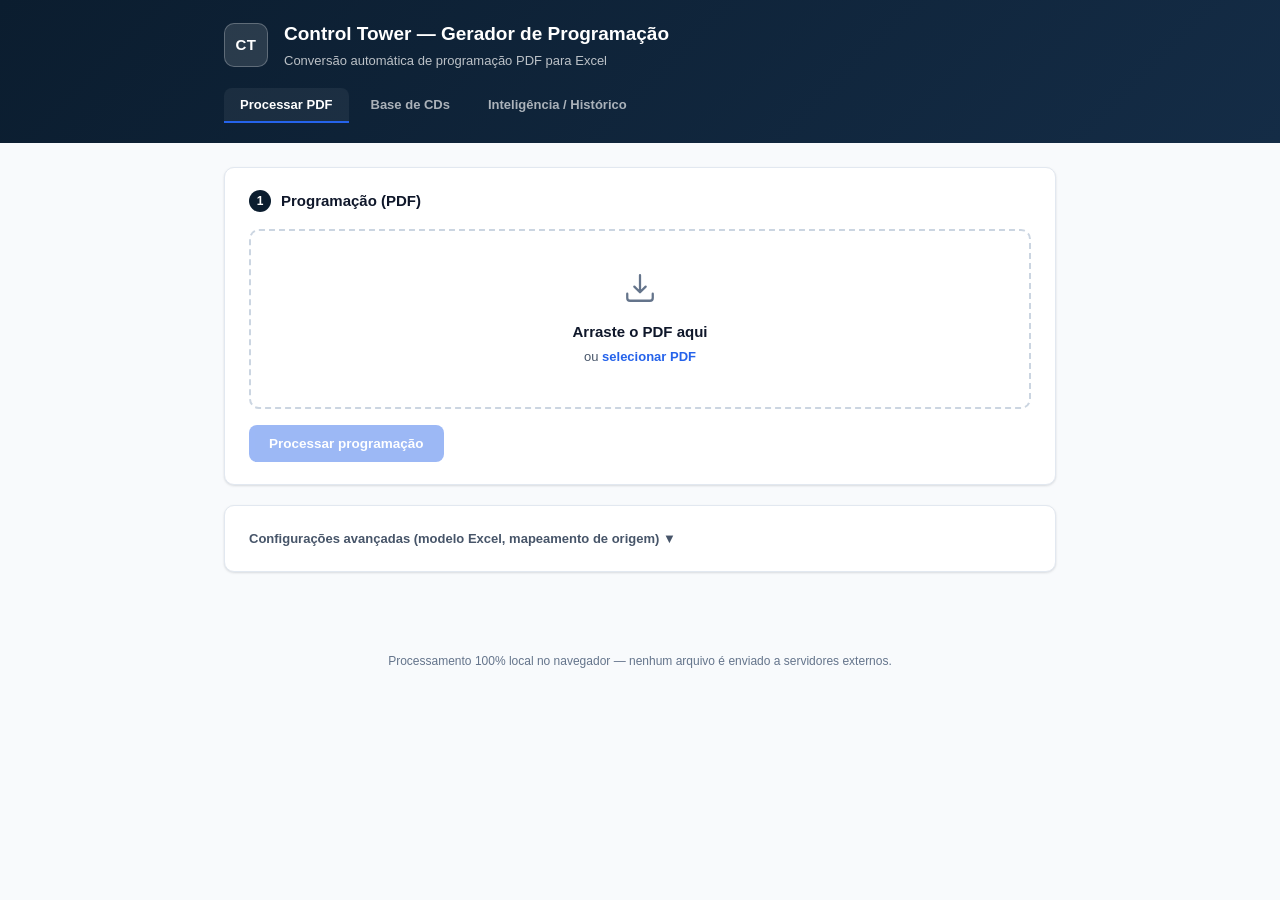
==== index.html @ 3da0816a "alteracao nome de novo" ====
<!doctype html>
<html lang="pt-BR">
<head>
<meta charset="utf-8" />
<meta name="viewport" content="width=device-width, initial-scale=1" />
<title>Control Tower — Gerador de Programação</title>
<style>
:root {
  --navy: #0b1d2f;
  --navy-light: #142c46;
  --blue: #2563eb;
  --blue-dark: #1d4ed8;
  --green: #16a34a;
  --red: #dc2626;
  --amber: #d97706;
  --gray-50: #f8fafc;
  --gray-100: #f1f5f9;
  --gray-200: #e2e8f0;
  --gray-300: #cbd5e1;
  --gray-500: #64748b;
  --gray-600: #475569;
  --gray-700: #334155;
  --gray-900: #0f172a;
  --radius: 10px;
  --shadow: 0 1px 3px rgba(15,23,42,0.08), 0 1px 2px rgba(15,23,42,0.06);
}

* { box-sizing: border-box; }
[hidden] { display: none !important; }
html, body {
  margin: 0; padding: 0;
  background: var(--gray-50);
  color: var(--gray-900);
  font-family: -apple-system, BlinkMacSystemFont, "Segoe UI", Roboto, Helvetica, Arial, sans-serif;
  font-size: 14px;
  line-height: 1.5;
}

.app-header {
  background: linear-gradient(135deg, var(--navy) 0%, var(--navy-light) 100%);
  color: #fff;
  padding: 20px 0;
}
.header-inner { max-width: 880px; margin: 0 auto; padding: 0 24px; }
.brand { display: flex; align-items: center; gap: 16px; }

.tabs { display: flex; gap: 6px; margin-top: 18px; }
.tab-btn {
  background: transparent; border: none; color: rgba(255,255,255,0.65);
  padding: 9px 16px; font-size: 13px; font-weight: 600; cursor: pointer;
  border-radius: 8px 8px 0 0; border-bottom: 2px solid transparent;
}
.tab-btn:hover { color: #fff; background: rgba(255,255,255,0.06); }
.tab-btn.active { color: #fff; border-bottom-color: var(--blue); background: rgba(255,255,255,0.06); }
.brand-mark {
  width: 44px; height: 44px; border-radius: 10px;
  background: rgba(255,255,255,0.12);
  border: 1px solid rgba(255,255,255,0.25);
  display: flex; align-items: center; justify-content: center;
  font-weight: 700; font-size: 15px; letter-spacing: 0.5px;
}
.brand h1 { margin: 0; font-size: 19px; font-weight: 650; }
.subtitle { margin: 2px 0 0; font-size: 13px; color: rgba(255,255,255,0.72); }

.container { max-width: 880px; margin: 0 auto; padding: 24px; }

.card {
  background: #fff;
  border: 1px solid var(--gray-200);
  border-radius: var(--radius);
  box-shadow: var(--shadow);
  padding: 22px 24px;
  margin-bottom: 20px;
}
.card-title { margin: 0 0 16px; font-size: 15px; font-weight: 650; display: flex; align-items: center; gap: 10px; }
.card-hint { color: var(--gray-600); font-size: 13px; margin: 0 0 14px; }
.step-num {
  width: 22px; height: 22px; border-radius: 50%;
  background: var(--navy); color: #fff;
  display: inline-flex; align-items: center; justify-content: center;
  font-size: 12px; font-weight: 700;
}

/* dropzone */
.dropzone {
  border: 2px dashed var(--gray-300);
  border-radius: var(--radius);
  padding: 40px 20px;
  text-align: center;
  cursor: pointer;
  transition: border-color .15s, background .15s;
  color: var(--gray-600);
}
.dropzone:hover, .dropzone:focus-visible { border-color: var(--blue); background: #f5f8ff; outline: none; }
.dropzone.dragover { border-color: var(--blue); background: #eef3ff; }
.drop-icon { width: 34px; height: 34px; color: var(--gray-500); margin-bottom: 10px; }
.drop-title { margin: 0; font-weight: 600; color: var(--gray-900); font-size: 15px; }
.drop-sub { margin: 4px 0 0; font-size: 13px; }
.link-like { color: var(--blue); font-weight: 600; }

.file-info {
  display: flex; align-items: center; gap: 14px;
  border: 1px solid var(--gray-200); border-radius: var(--radius);
  padding: 14px 16px; background: var(--gray-50);
}
.file-info-icon {
  width: 38px; height: 38px; border-radius: 8px;
  background: #fee2e2; color: #b91c1c;
  display: flex; align-items: center; justify-content: center;
  font-size: 11px; font-weight: 700;
}
.file-info-main { flex: 1; min-width: 0; }
.file-info-name { font-weight: 600; font-size: 13.5px; overflow: hidden; text-overflow: ellipsis; white-space: nowrap; }
.file-info-size { font-size: 12.5px; color: var(--gray-500); }

.btn-icon {
  border: none; background: transparent; color: var(--gray-500);
  font-size: 20px; line-height: 1; cursor: pointer; padding: 4px 8px; border-radius: 6px;
}
.btn-icon:hover { background: var(--gray-200); color: var(--gray-900); }

.btn {
  display: inline-block; border: none; border-radius: 8px;
  padding: 11px 20px; font-size: 13.5px; font-weight: 600;
  cursor: pointer; margin-top: 16px; transition: background .15s, opacity .15s;
}
.btn:disabled { opacity: 0.45; cursor: not-allowed; }
.btn-primary { background: var(--blue); color: #fff; }
.btn-primary:not(:disabled):hover { background: var(--blue-dark); }
.btn-success { background: var(--green); color: #fff; }
.btn-success:not(:disabled):hover { background: #15803d; }
.btn-secondary { background: var(--gray-100); color: var(--gray-900); border: 1px solid var(--gray-300); }
.btn-secondary:hover { background: var(--gray-200); }
.btn-danger { background: var(--red); color: #fff; }
.btn-danger:not(:disabled):hover { background: #b91c1c; }
.btn-link { background: none; border: none; color: var(--blue); font-weight: 600; cursor: pointer; padding: 6px 0; font-size: 13px; }

/* progress */
.progress-section { margin-top: 20px; }
.progress-track { height: 8px; background: var(--gray-200); border-radius: 999px; overflow: hidden; }
.progress-bar { height: 100%; width: 0; background: var(--blue); transition: width .2s ease; border-radius: 999px; }
.progress-bar.error { background: var(--red); }
.progress-status { margin-top: 10px; font-weight: 600; font-size: 13.5px; }
.progress-detail { margin-top: 3px; font-size: 12.5px; color: var(--gray-500); }

/* summary */
.summary-grid { display: grid; grid-template-columns: repeat(5, 1fr); gap: 12px; }
.summary-item {
  display: flex; flex-direction: column; align-items: center; justify-content: center;
  background: var(--gray-50); border: 1px solid var(--gray-200); border-radius: 8px;
  padding: 14px 8px; text-align: center;
}
.summary-value { font-size: 22px; font-weight: 700; color: var(--gray-900); }
.summary-label { font-size: 11px; color: var(--gray-500); margin-top: 4px; }
.summary-item.summary-ok .summary-value { color: var(--green); }
.summary-item.summary-warn .summary-value { color: var(--amber); }
.summarySection.has-problems .summary-item.summary-warn .summary-value { color: var(--red); }
.summary-item.summary-auto .summary-value { color: var(--blue); }

/* issues */
.issues-list { display: flex; flex-direction: column; gap: 8px; max-height: 320px; overflow-y: auto; }
.issue { display: flex; gap: 10px; align-items: flex-start; padding: 10px 12px; border-radius: 8px; font-size: 13px; }
.issue-error { background: #fef2f2; color: #991b1b; }
.issue-warning { background: #fffbeb; color: #92400e; }
.issue-info { background: #eff6ff; color: #1e40af; }
.issue-badge { font-size: 10px; font-weight: 700; padding: 2px 7px; border-radius: 999px; background: rgba(0,0,0,0.08); flex-shrink: 0; margin-top: 1px; }
.issue em { opacity: 0.8; font-style: normal; }

/* gen / download */
.gen-status { margin-top: 14px; font-weight: 600; font-size: 13.5px; }
.gen-status.ok { color: var(--green); }
.gen-status.error { color: var(--red); }
.download-section { margin-top: 16px; display: flex; align-items: center; gap: 14px; flex-wrap: wrap; }
.download-filename { font-family: ui-monospace, SFMono-Regular, Menlo, monospace; font-size: 12.5px; background: var(--gray-100); padding: 8px 12px; border-radius: 6px; color: var(--gray-700); }

/* advanced panel */
.adv-toggle {
  background: none; border: none; color: var(--gray-600); font-weight: 600; font-size: 13px;
  cursor: pointer; padding: 0;
}
.adv-panel { margin-top: 18px; padding-top: 18px; border-top: 1px solid var(--gray-200); }
.adv-block { margin-bottom: 22px; }
.adv-block:last-child { margin-bottom: 0; }
.adv-block h3 { font-size: 13.5px; margin: 0 0 8px; }
.model-row { display: flex; align-items: center; gap: 12px; flex-wrap: wrap; }
.model-filename { font-size: 12.5px; color: var(--gray-500); }
.model-status { font-size: 12.5px; margin-top: 6px; }
.model-status.ok { color: var(--green); }

.origem-table { width: 100%; border-collapse: collapse; font-size: 13px; margin-top: 8px; }
.origem-table th { text-align: left; padding: 6px 8px; color: var(--gray-500); font-weight: 600; font-size: 11.5px; text-transform: uppercase; border-bottom: 1px solid var(--gray-200); }
.origem-table td { padding: 5px 8px; border-bottom: 1px solid var(--gray-100); }
.origem-table input[type=text] {
  width: 70px; padding: 6px 8px; border: 1px solid var(--gray-300); border-radius: 6px; font-size: 13px;
}
.fallback-row { margin-top: 12px; display: flex; align-items: center; gap: 10px; font-size: 13px; }
.fallback-row input { padding: 6px 8px; border: 1px solid var(--gray-300); border-radius: 6px; font-size: 13px; width: 90px; }

.limitations-list { margin: 0; padding-left: 20px; font-size: 13px; color: var(--gray-700); }
.limitations-list li { margin-bottom: 10px; }

.app-footer { text-align: center; padding: 24px; color: var(--gray-500); font-size: 12px; }

/* toasts */
.toast-container { position: fixed; top: 16px; right: 16px; z-index: 999; display: flex; flex-direction: column; gap: 8px; }
.toast {
  background: var(--gray-900); color: #fff; padding: 12px 16px; border-radius: 8px;
  font-size: 13px; box-shadow: var(--shadow); opacity: 0; transform: translateY(-8px);
  transition: opacity .2s, transform .2s; max-width: 340px;
}
.toast.show { opacity: 1; transform: translateY(0); }
.toast-error { background: #b91c1c; }
.toast-success { background: #15803d; }

@media (max-width: 640px) {
  .summary-grid { grid-template-columns: repeat(2, 1fr); }
}

/* ============================ Base de CDs ============================ */

.base-indicators {
  display: grid; grid-template-columns: repeat(4, 1fr); gap: 12px; margin-bottom: 6px;
}
.base-updated-value { font-size: 14px; }

.base-actions { display: flex; gap: 10px; flex-wrap: wrap; margin-top: 18px; }
.base-actions .btn { margin-top: 0; }

.base-filter-row { display: flex; gap: 12px; margin-bottom: 16px; flex-wrap: wrap; }
.base-search {
  flex: 1; min-width: 220px; padding: 9px 12px; border: 1px solid var(--gray-300);
  border-radius: 8px; font-size: 13.5px;
}
.base-cd-filter { padding: 9px 12px; border: 1px solid var(--gray-300); border-radius: 8px; font-size: 13.5px; min-width: 180px; }

.base-table-wrap { overflow-x: auto; }
.base-table { width: 100%; border-collapse: collapse; font-size: 13px; }
.base-table th {
  text-align: left; padding: 9px 12px; color: var(--gray-500); font-weight: 600;
  font-size: 11.5px; text-transform: uppercase; border-bottom: 1px solid var(--gray-200);
  white-space: nowrap;
}
.base-table td { padding: 9px 12px; border-bottom: 1px solid var(--gray-100); vertical-align: middle; }
.base-table tr:hover td { background: var(--gray-50); }
.nomen-code { font-family: ui-monospace, SFMono-Regular, Menlo, monospace; font-weight: 600; }
.cd-badge {
  display: inline-block; padding: 2px 9px; border-radius: 999px; font-size: 12px;
  background: var(--gray-100); color: var(--gray-700); font-weight: 600;
}
.status-badge { display: inline-block; padding: 2px 9px; border-radius: 999px; font-size: 11px; font-weight: 700; }
.status-ok { background: #dcfce7; color: #166534; }
.status-conflito { background: #fef3c7; color: #92400e; }
.base-row-actions { display: flex; gap: 4px; justify-content: flex-end; }
.base-empty-state { text-align: center; padding: 40px 20px; color: var(--gray-500); font-size: 13.5px; display: none; }
.base-table-wrap.is-empty .base-table { display: none; }
.base-table-wrap.is-empty .base-empty-state { display: block; }

.cd-select-inline, .text-input {
  padding: 5px 8px; border: 1px solid var(--gray-300); border-radius: 6px; font-size: 12.5px;
}

/* ============================== Modal ================================= */

.modal-overlay {
  position: fixed; inset: 0; background: rgba(15,23,42,0.5);
  display: flex; align-items: center; justify-content: center; z-index: 1000; padding: 20px;
}
.modal-dialog {
  background: #fff; border-radius: 12px; max-width: 620px; width: 100%;
  max-height: 86vh; display: flex; flex-direction: column; box-shadow: 0 20px 50px rgba(0,0,0,0.25);
}
.modal-header { display: flex; align-items: center; justify-content: space-between; padding: 18px 22px; border-bottom: 1px solid var(--gray-200); }
.modal-header h3 { margin: 0; font-size: 15.5px; }
.modal-body { padding: 20px 22px; overflow-y: auto; flex: 1; }
.modal-footer { padding: 16px 22px; border-top: 1px solid var(--gray-200); display: flex; justify-content: flex-end; gap: 10px; }
.modal-footer .btn { margin-top: 0; }

.import-file-row { border: 1px solid var(--gray-200); border-radius: 8px; padding: 14px; margin-bottom: 12px; }
.import-file-row:last-child { margin-bottom: 0; }
.import-file-name { font-weight: 600; font-size: 13px; margin-bottom: 8px; word-break: break-all; }
.import-file-field { display: flex; align-items: center; gap: 8px; margin-bottom: 8px; flex-wrap: wrap; }
.import-file-field label { font-size: 12.5px; color: var(--gray-600); min-width: 105px; }
.import-file-field select, .import-file-field input[type=text] {
  padding: 6px 8px; border: 1px solid var(--gray-300); border-radius: 6px; font-size: 12.5px; flex: 1; min-width: 140px;
}
.import-col-hint { font-size: 12px; color: var(--gray-500); margin-top: 2px; margin-bottom: 8px; }
.import-col-hint.low { color: var(--amber); }
.hist-checkbox-label { display: flex; align-items: center; gap: 8px; font-size: 12.5px; color: var(--gray-700); cursor: pointer; min-width: 0; }
.hist-field { margin-top: 4px; }
.new-cd-fields { display: none; gap: 8px; margin-top: 4px; padding-left: 113px; flex-wrap: wrap; }
.new-cd-fields.show { display: flex; }

.conflict-row { border: 1px solid #fde68a; background: #fffbeb; border-radius: 8px; padding: 12px 14px; margin-bottom: 10px; }
.conflict-row-title { font-weight: 700; font-size: 13px; margin-bottom: 6px; }
.conflict-row-sub { font-size: 12.5px; color: var(--gray-600); margin-bottom: 8px; }
.conflict-choices { display: flex; gap: 14px; flex-wrap: wrap; font-size: 12.5px; }
.conflict-choices label { display: flex; align-items: center; gap: 5px; cursor: pointer; }
.conflict-apply-all { margin-bottom: 14px; font-size: 12.5px; display: flex; align-items: center; gap: 8px; }

.confirm-body { font-size: 13.5px; }
.confirm-target { margin-top: 10px; padding: 10px 12px; background: var(--gray-50); border-radius: 8px; font-size: 12.5px; }

@media (max-width: 640px) {
  .base-indicators { grid-template-columns: repeat(2, 1fr); }
}

/* ========================= Inteligencia / Historico =================== */

.intel-indicators { grid-template-columns: repeat(6, 1fr); margin-top: 4px; }
.intel-search-result { margin-top: 16px; }
.intel-card {
  border: 1px solid var(--gray-200); border-radius: var(--radius); padding: 18px 20px; background: var(--gray-50);
}
.intel-card-title { font-size: 16px; font-weight: 700; margin-bottom: 12px; font-family: ui-monospace, SFMono-Regular, Menlo, monospace; }
.intel-grid { display: grid; grid-template-columns: repeat(2, 1fr); gap: 10px 24px; font-size: 13px; }
.intel-grid dt { color: var(--gray-500); font-size: 11.5px; text-transform: uppercase; font-weight: 600; margin-bottom: 2px; }
.intel-grid dd { margin: 0; font-weight: 600; }
.intel-confidence { display: inline-block; padding: 2px 9px; border-radius: 999px; font-size: 11px; font-weight: 700; margin-left: 6px; }
.intel-confidence-alta { background: #dcfce7; color: #166534; }
.intel-confidence-media { background: #fef3c7; color: #92400e; }
.intel-confidence-baixa { background: #fee2e2; color: #991b1b; }
.intel-confidence-sem_evidencia { background: var(--gray-200); color: var(--gray-600); }
.intel-empty { color: var(--gray-500); font-size: 13.5px; padding: 20px 0; text-align: center; }
.intel-motivo { margin-top: 14px; padding: 12px 14px; background: #eff6ff; border-radius: 8px; font-size: 12.5px; color: #1e40af; }

@media (max-width: 780px) {
  .intel-indicators { grid-template-columns: repeat(3, 1fr); }
  .intel-grid { grid-template-columns: 1fr; }
}

</style>
</head>
<body>
  <div id="toastContainer" class="toast-container"></div>

  <header class="app-header">
    <div class="header-inner">
      <div class="brand">
        <div class="brand-mark">CT</div>
        <div>
          <h1>Control Tower — Gerador de Programação</h1>
          <p class="subtitle">Conversão automática de programação PDF para Excel</p>
        </div>
      </div>
      <nav class="tabs">
        <button type="button" class="tab-btn active" id="tabProcessarBtn" data-tab="processar">Processar PDF</button>
        <button type="button" class="tab-btn" id="tabBaseBtn" data-tab="base">Base de CDs</button>
        <button type="button" class="tab-btn" id="tabIntelBtn" data-tab="intel">Inteligência / Histórico</button>
      </nav>
    </div>
  </header>

  <main class="container" id="pageProcessar">

    <section class="card">
      <h2 class="card-title"><span class="step-num">1</span> Programação (PDF)</h2>

      <div id="dropZone" class="dropzone" tabindex="0" role="button" aria-label="Selecionar arquivo PDF">
        <svg class="drop-icon" viewBox="0 0 24 24" fill="none" xmlns="http://www.w3.org/2000/svg">
          <path d="M12 3v12m0 0-4-4m4 4 4-4M5 21h14a2 2 0 0 0 2-2v-3M3 16v3a2 2 0 0 0 2 2" stroke="currentColor" stroke-width="1.6" stroke-linecap="round" stroke-linejoin="round"/>
        </svg>
        <p class="drop-title">Arraste o PDF aqui</p>
        <p class="drop-sub">ou <span class="link-like">selecionar PDF</span></p>
        <input type="file" id="pdfInput" accept="application/pdf,.pdf" hidden />
      </div>

      <div id="fileInfo" class="file-info" hidden>
        <div class="file-info-icon">PDF</div>
        <div class="file-info-main">
          <div id="fileName" class="file-info-name"></div>
          <div id="fileSize" class="file-info-size"></div>
        </div>
        <button type="button" id="removeFileBtn" class="btn-icon" title="Remover arquivo">&times;</button>
      </div>

      <button type="button" id="btnProcessar" class="btn btn-primary" disabled>Processar programação</button>

      <div id="progressSection" class="progress-section" hidden>
        <div class="progress-track"><div id="progressBar" class="progress-bar"></div></div>
        <div id="progressStatus" class="progress-status">Processando PDF...</div>
        <div id="progressDetail" class="progress-detail"></div>
      </div>
    </section>

    <section id="summarySection" class="card" hidden>
      <h2 class="card-title">Resumo do processamento</h2>
      <div class="summary-grid">
        <div class="summary-item"><span class="summary-value" id="sumPages">0</span><span class="summary-label">Páginas processadas</span></div>
        <div class="summary-item"><span class="summary-value" id="sumRecords">0</span><span class="summary-label">Registros encontrados</span></div>
        <div class="summary-item summary-ok"><span class="summary-value" id="sumValid">0</span><span class="summary-label">Registros válidos</span></div>
        <div class="summary-item summary-warn"><span class="summary-value" id="sumInvalid">0</span><span class="summary-label">Com inconsistências</span></div>
        <div class="summary-item"><span class="summary-value" id="sumWarnings">0</span><span class="summary-label">Avisos</span></div>
        <div class="summary-item summary-auto"><span class="summary-value" id="sumAutoReturns">0</span><span class="summary-label">Retornos criados</span></div>
      </div>
    </section>

    <section id="issuesSection" class="card" hidden>
      <h2 class="card-title">Validação</h2>
      <div id="issuesList" class="issues-list"></div>
    </section>

    <section id="autoReturnSection" class="card" hidden>
      <h2 class="card-title">Linhas de retorno criadas automaticamente</h2>
      <p class="card-hint">
        Rotas identificadas como operação Martin Brower (via Tipo de Veículo) com evidência histórica de
        retorno ao CD. Essas linhas <strong>não vêm do PDF</strong> — foram inferidas a partir do histórico
        importado. Confira o motivo de cada uma antes de gerar o Excel.
      </p>
      <div id="autoReturnList" class="issues-list"></div>
    </section>

    <section id="genSection" class="card" hidden>
      <h2 class="card-title"><span class="step-num">2</span> Gerar Excel</h2>
      <p class="card-hint">O sistema irá preencher o modelo de Excel preservando integralmente colunas, formatação e fórmulas — as colunas calculadas continuarão sendo fórmulas reais do Excel.</p>
      <button type="button" id="btnGerar" class="btn btn-primary" disabled>Gerar Excel</button>
      <div id="genStatus" class="gen-status" hidden></div>
      <div id="downloadSection" class="download-section" hidden>
        <div class="download-filename" id="downloadFileName"></div>
        <button type="button" id="downloadBtn" class="btn btn-success">Baixar Excel</button>
      </div>
    </section>

    <section class="card">
      <button type="button" id="advToggle" class="adv-toggle" aria-expanded="false">Configurações avançadas (modelo Excel, mapeamento de origem) ▼</button>
      <div id="advPanel" class="adv-panel" hidden>

        <div class="adv-block">
          <h3>Modelo de Excel (opcional)</h3>
          <p class="card-hint">Por padrão o sistema usa o modelo oficial já incorporado. Envie um arquivo apenas se a estrutura da planilha tiver sido alterada.</p>
          <div class="model-row">
            <label class="btn btn-secondary" for="modelInput">Selecionar Excel modelo</label>
            <input type="file" id="modelInput" accept=".xlsx" hidden />
            <span id="modelFileName" class="model-filename">Nenhum (usando modelo padrão embutido)</span>
            <button type="button" id="resetModelBtn" class="btn btn-link">usar padrão</button>
          </div>
          <div id="modelStatus" class="model-status"></div>
        </div>

        <div class="adv-block">
          <h3>Reconhecimento de CD (rota → origem)</h3>
          <p class="card-hint">
            O CD de origem de cada rota é determinado automaticamente, nesta ordem: (1) correspondência exata da
            rota na Base de CDs; (2) prefixo da rota aprendido a partir da Base de CDs (ex: rotas "ON..." →
            CDFT), do mais específico ao mais genérico; (3) quando o histórico do prefixo for ambíguo, o sistema
            <strong>não escolhe silenciosamente</strong> — sinaliza o conflito na validação. Isso não é mais
            configurável manualmente aqui: quanto mais planilhas de programação você importar em
            <strong>Base de CDs</strong>, mais preciso fica o reconhecimento. Veja a tabela de prefixos aprendidos
            na aba <strong>Inteligência / Histórico</strong>.
          </p>
          <div class="fallback-row">
            <label for="origemFallback">Origem usada apenas quando não há nenhuma evidência (rota nem prefixo conhecidos):</label>
            <input type="text" id="origemFallback" value="CDFT" maxlength="6" />
          </div>
        </div>

        <div class="adv-block">
          <h3>Limitações conhecidas</h3>
          <ul class="limitations-list">
            <li><strong>HORA CARREGAMENTO:</strong> o sistema usa o horário impresso na linha "Carregamento: N.F HH:MM" de cada bloco de rota do PDF. Em amostras de teste, observou-se que parte das rotas aparece no Excel de referência com um horário diferente do impresso (provavelmente um ajuste manual de janela de doca feito após a importação). A aba Inteligência / Histórico pode ajudar a identificar o padrão real por rota conforme mais dados forem importados.</li>
          </ul>
        </div>
      </div>
    </section>

  </main>

  <main class="container" id="pageBase" hidden>

    <section class="card">
      <h2 class="card-title">Base de CDs e Nomenclaturas</h2>
      <p class="card-hint">
        Importe planilhas de programação de outros CDs para que o sistema aprenda automaticamente
        quais nomenclaturas de rota pertencem a cada centro de distribuição. Essa base é usada para
        preencher a coluna ORIGEM ao processar um PDF — sem precisar cadastrar rota por rota no código.
      </p>
      <div class="base-indicators">
        <div class="summary-item"><span class="summary-value" id="baseCdCount">0</span><span class="summary-label">CDs cadastrados</span></div>
        <div class="summary-item"><span class="summary-value" id="baseNomenCount">0</span><span class="summary-label">Nomenclaturas cadastradas</span></div>
        <div class="summary-item"><span class="summary-value" id="baseConflictCount">0</span><span class="summary-label">Em conflito</span></div>
        <div class="summary-item base-updated-item"><span class="summary-value base-updated-value" id="baseLastUpdate">—</span><span class="summary-label">Última atualização</span></div>
      </div>
      <div class="base-actions">
        <button type="button" id="btnImportCd" class="btn btn-primary">+ Importar programação de um CD</button>
        <button type="button" id="btnAddCdManual" class="btn btn-secondary">+ Adicionar CD</button>
        <button type="button" id="btnExportBase" class="btn btn-secondary">Exportar base</button>
        <button type="button" id="btnImportBase" class="btn btn-secondary">Importar base (backup)</button>
        <input type="file" id="importCdInput" accept=".xlsx" multiple hidden />
        <input type="file" id="importBaseInput" accept=".json" hidden />
      </div>
    </section>

    <section class="card">
      <div class="base-filter-row">
        <input type="search" id="baseSearch" class="base-search" placeholder="Pesquisar nomenclatura ou CD..." />
        <select id="baseCdFilter" class="base-cd-filter">
          <option value="">Todos os CDs</option>
        </select>
      </div>
      <div class="base-table-wrap">
        <table class="base-table">
          <thead>
            <tr>
              <th>Nomenclatura</th>
              <th>CD de Origem</th>
              <th>Status</th>
              <th>Data de Cadastro</th>
              <th>Última Atualização</th>
              <th></th>
            </tr>
          </thead>
          <tbody id="baseTableBody"></tbody>
        </table>
        <div id="baseEmptyState" class="base-empty-state">
          Nenhuma nomenclatura cadastrada ainda. Clique em "Importar programação de um CD" para começar.
        </div>
      </div>
    </section>

  </main>

  <main class="container" id="pageIntel" hidden>

    <section class="card">
      <h2 class="card-title">Inteligência / Histórico</h2>
      <p class="card-hint">
        Cada PDF processado e cada planilha rica importada na Base de CDs alimentam este histórico.
        Ele é usado para sugerir horários de carregamento quando o PDF não os traz explicitamente e para
        decidir quando criar automaticamente uma linha de retorno ao CD. O backup da aba "Base de CDs"
        inclui todo este histórico.
      </p>
      <div class="base-indicators intel-indicators">
        <div class="summary-item"><span class="summary-value" id="intelHistCount">0</span><span class="summary-label">Registros históricos</span></div>
        <div class="summary-item"><span class="summary-value" id="intelCdCount">0</span><span class="summary-label">CDs conhecidos</span></div>
        <div class="summary-item"><span class="summary-value" id="intelNomenCount">0</span><span class="summary-label">Nomenclaturas conhecidas</span></div>
        <div class="summary-item"><span class="summary-value" id="intelRotaCount">0</span><span class="summary-label">Rotas conhecidas</span></div>
        <div class="summary-item"><span class="summary-value" id="intelCarregPatterns">0</span><span class="summary-label">Padrões de carregamento</span></div>
        <div class="summary-item"><span class="summary-value" id="intelRetornoPatterns">0</span><span class="summary-label">Padrões de retorno</span></div>
      </div>
    </section>

    <section class="card">
      <h3 class="card-title">Pesquisar rota</h3>
      <input type="search" id="intelSearch" class="base-search" placeholder="Ex: SP332M" />
      <div id="intelSearchResult" class="intel-search-result"></div>
    </section>

    <section class="card">
      <h3 class="card-title">Prefixos de rota aprendidos</h3>
      <p class="card-hint">
        Calculado automaticamente a partir da Base de CDs (não editável diretamente — importe planilhas de
        programação para ensinar o sistema). Quando um prefixo aparece com mais de um CD sem uma maioria clara,
        ele é marcado como conflito e o sistema não escolhe um CD sozinho.
      </p>
      <table class="origem-table">
        <thead><tr><th>Prefixo</th><th>CD</th><th>Ocorrências</th><th>Confiança</th></tr></thead>
        <tbody id="prefixTableBody"></tbody>
      </table>
      <div id="prefixTableEmpty" class="intel-empty" hidden>Nenhum prefixo aprendido ainda — importe programações de CDs na aba "Base de CDs".</div>
    </section>

    <section class="card">
      <h3 class="card-title">Padrões de Tipo de Veículo → Operação</h3>
      <p class="card-hint">
        O PDF não classifica a operação diretamente — o sistema reconhece pelo campo "Tipo de Veículo"
        (ex: <code>MBR-3/4-FT</code>). A tabela abaixo é a base aprendida/editável dessa classificação;
        ajuste ou adicione padrões conforme novos tipos de veículo aparecerem.
      </p>
      <table class="origem-table">
        <thead><tr><th>Padrão (prefixo do Tipo de Veículo)</th><th>Operação</th><th></th></tr></thead>
        <tbody id="vehicleRulesBody"></tbody>
      </table>
      <button type="button" id="addVehicleRuleRow" class="btn-link">+ adicionar padrão</button>
    </section>

  </main>

  <footer class="app-footer">
    <p>Processamento 100% local no navegador — nenhum arquivo é enviado a servidores externos.</p>
  </footer>

  <!-- Modal generico (reutilizado para importacao, conflitos, edicao e confirmacoes) -->
  <div id="modalOverlay" class="modal-overlay" hidden>
    <div class="modal-dialog" id="modalDialog" role="dialog" aria-modal="true">
      <div class="modal-header">
        <h3 id="modalTitle"></h3>
        <button type="button" class="btn-icon" id="modalCloseBtn" title="Fechar">&times;</button>
      </div>
      <div class="modal-body" id="modalBody"></div>
      <div class="modal-footer" id="modalFooter"></div>
    </div>
  </div>


<!-- ExcelJS (biblioteca de leitura/escrita de .xlsx com suporte a formulas reais) -->
<script>
/*! ExcelJS 19-10-2023 */

!function(e){if("object"==typeof exports&&"undefined"!=typeof module)module.exports=e();else if("function"==typeof define&&define.amd)define([],e);else{("undefined"!=typeof window?window:"undefined"!=typeof global?global:"undefined"!=typeof self?self:this).ExcelJS=e()}}((function(){return function e(t,r,n){function i(o,a){if(!r[o]){if(!t[o]){var l="function"==typeof require&&require;if(!a&&l)return l(o,!0);if(s)return s(o,!0);var c=new Error("Cannot find module '"+o+"'");throw c.code="MODULE_NOT_FOUND",c}var u=r[o]={exports:{}};t[o][0].call(u.exports,(function(e){return i(t[o][1][e]||e)}),u,u.exports,e,t,r,n)}return r[o].exports}for(var s="function"==typeof require&&require,o=0;o<n.length;o++)i(n[o]);return i}({1:[function(e,t,r){"use strict";const n=e("fs"),i=e("fast-csv"),s=e("dayjs/plugin/customParseFormat"),o=e("dayjs/plugin/utc"),a=e("dayjs").extend(s).extend(o),l=e("../utils/stream-buf"),{fs:{exists:c}}=e("../utils/utils"),u={true:!0,false:!1,"#N/A":{error:"#N/A"},"#REF!":{error:"#REF!"},"#NAME?":{error:"#NAME?"},"#DIV/0!":{error:"#DIV/0!"},"#NULL!":{error:"#NULL!"},"#VALUE!":{error:"#VALUE!"},"#NUM!":{error:"#NUM!"}};t.exports=class{constructor(e){this.workbook=e,this.worksheet=null}async readFile(e,t){if(t=t||{},!await c(e))throw new Error("File not found: "+e);const r=n.createReadStream(e),i=await this.read(r,t);return r.close(),i}read(e,t){return t=t||{},new Promise((r,n)=>{const s=this.workbook.addWorksheet(t.sheetName),o=t.dateFormats||["YYYY-MM-DD[T]HH:mm:ssZ","YYYY-MM-DD[T]HH:mm:ss","MM-DD-YYYY","YYYY-MM-DD"],l=t.map||function(e){if(""===e)return null;const t=Number(e);if(!Number.isNaN(t)&&t!==1/0)return t;const r=o.reduce((t,r)=>{if(t)return t;const n=a(e,r,!0);return n.isValid()?n:null},null);if(r)return new Date(r.valueOf());const n=u[e];return void 0!==n?n:e},c=i.parse(t.parserOptions).on("data",e=>{s.addRow(e.map(l))}).on("end",()=>{c.emit("worksheet",s)});c.on("worksheet",r).on("error",n),e.pipe(c)})}createInputStream(){throw new Error("`CSV#createInputStream` is deprecated. You should use `CSV#read` instead. This method will be removed in version 5.0. Please follow upgrade instruction: https://github.com/exceljs/exceljs/blob/master/UPGRADE-4.0.md")}write(e,t){return new Promise((r,n)=>{t=t||{};const s=this.workbook.getWorksheet(t.sheetName||t.sheetId),o=i.format(t.formatterOptions);e.on("finish",()=>{r()}),o.on("error",n),o.pipe(e);const{dateFormat:l,dateUTC:c}=t,u=t.map||(e=>{if(e){if(e.text||e.hyperlink)return e.hyperlink||e.text||"";if(e.formula||e.result)return e.result||"";if(e instanceof Date)return l?c?a.utc(e).format(l):a(e).format(l):c?a.utc(e).format():a(e).format();if(e.error)return e.error;if("object"==typeof e)return JSON.stringify(e)}return e}),h=void 0===t.includeEmptyRows||t.includeEmptyRows;let f=1;s&&s.eachRow((e,t)=>{if(h)for(;f++<t-1;)o.write([]);const{values:r}=e;r.shift(),o.write(r.map(u)),f=t}),o.end()})}writeFile(e,t){const r={encoding:(t=t||{}).encoding||"utf8"},i=n.createWriteStream(e,r);return this.write(i,t)}async writeBuffer(e){const t=new l;return await this.write(t,e),t.read()}}},{"../utils/stream-buf":24,"../utils/utils":27,dayjs:391,"dayjs/plugin/customParseFormat":392,"dayjs/plugin/utc":393,"fast-csv":424,fs:216}],2:[function(e,t,r){"use strict";const n=e("../utils/col-cache");class i{constructor(e,t){let r=arguments.length>2&&void 0!==arguments[2]?arguments[2]:0;if(this.worksheet=e,t)if("string"==typeof t){const e=n.decodeAddress(t);this.nativeCol=e.col+r,this.nativeColOff=0,this.nativeRow=e.row+r,this.nativeRowOff=0}else void 0!==t.nativeCol?(this.nativeCol=t.nativeCol||0,this.nativeColOff=t.nativeColOff||0,this.nativeRow=t.nativeRow||0,this.nativeRowOff=t.nativeRowOff||0):void 0!==t.col?(this.col=t.col+r,this.row=t.row+r):(this.nativeCol=0,this.nativeColOff=0,this.nativeRow=0,this.nativeRowOff=0);else this.nativeCol=0,this.nativeColOff=0,this.nativeRow=0,this.nativeRowOff=0}static asInstance(e){return e instanceof i||null==e?e:new i(e)}get col(){return this.nativeCol+Math.min(this.colWidth-1,this.nativeColOff)/this.colWidth}set col(e){this.nativeCol=Math.floor(e),this.nativeColOff=Math.floor((e-this.nativeCol)*this.colWidth)}get row(){return this.nativeRow+Math.min(this.rowHeight-1,this.nativeRowOff)/this.rowHeight}set row(e){this.nativeRow=Math.floor(e),this.nativeRowOff=Math.floor((e-this.nativeRow)*this.rowHeight)}get colWidth(){return this.worksheet&&this.worksheet.getColumn(this.nativeCol+1)&&this.worksheet.getColumn(this.nativeCol+1).isCustomWidth?Math.floor(1e4*this.worksheet.getColumn(this.nativeCol+1).width):64e4}get rowHeight(){return this.worksheet&&this.worksheet.getRow(this.nativeRow+1)&&this.worksheet.getRow(this.nativeRow+1).height?Math.floor(1e4*this.worksheet.getRow(this.nativeRow+1).height):18e4}get model(){return{nativeCol:this.nativeCol,nativeColOff:this.nativeColOff,nativeRow:this.nativeRow,nativeRowOff:this.nativeRowOff}}set model(e){this.nativeCol=e.nativeCol,this.nativeColOff=e.nativeColOff,this.nativeRow=e.nativeRow,this.nativeRowOff=e.nativeRowOff}}t.exports=i},{"../utils/col-cache":19}],3:[function(e,t,r){"use strict";const n=e("../utils/col-cache"),i=e("../utils/under-dash"),s=e("./enums"),{slideFormula:o}=e("../utils/shared-formula"),a=e("./note");class l{constructor(e,t,r){if(!e||!t)throw new Error("A Cell needs a Row");this._row=e,this._column=t,n.validateAddress(r),this._address=r,this._value=c.create(l.Types.Null,this),this.style=this._mergeStyle(e.style,t.style,{}),this._mergeCount=0}get worksheet(){return this._row.worksheet}get workbook(){return this._row.worksheet.workbook}destroy(){delete this.style,delete this._value,delete this._row,delete this._column,delete this._address}get numFmt(){return this.style.numFmt}set numFmt(e){this.style.numFmt=e}get font(){return this.style.font}set font(e){this.style.font=e}get alignment(){return this.style.alignment}set alignment(e){this.style.alignment=e}get border(){return this.style.border}set border(e){this.style.border=e}get fill(){return this.style.fill}set fill(e){this.style.fill=e}get protection(){return this.style.protection}set protection(e){this.style.protection=e}_mergeStyle(e,t,r){const n=e&&e.numFmt||t&&t.numFmt;n&&(r.numFmt=n);const i=e&&e.font||t&&t.font;i&&(r.font=i);const s=e&&e.alignment||t&&t.alignment;s&&(r.alignment=s);const o=e&&e.border||t&&t.border;o&&(r.border=o);const a=e&&e.fill||t&&t.fill;a&&(r.fill=a);const l=e&&e.protection||t&&t.protection;return l&&(r.protection=l),r}get address(){return this._address}get row(){return this._row.number}get col(){return this._column.number}get $col$row(){return`$${this._column.letter}$${this.row}`}get type(){return this._value.type}get effectiveType(){return this._value.effectiveType}toCsvString(){return this._value.toCsvString()}addMergeRef(){this._mergeCount++}releaseMergeRef(){this._mergeCount--}get isMerged(){return this._mergeCount>0||this.type===l.Types.Merge}merge(e,t){this._value.release(),this._value=c.create(l.Types.Merge,this,e),t||(this.style=e.style)}unmerge(){this.type===l.Types.Merge&&(this._value.release(),this._value=c.create(l.Types.Null,this),this.style=this._mergeStyle(this._row.style,this._column.style,{}))}isMergedTo(e){return this._value.type===l.Types.Merge&&this._value.isMergedTo(e)}get master(){return this.type===l.Types.Merge?this._value.master:this}get isHyperlink(){return this._value.type===l.Types.Hyperlink}get hyperlink(){return this._value.hyperlink}get value(){return this._value.value}set value(e){this.type!==l.Types.Merge?(this._value.release(),this._value=c.create(c.getType(e),this,e)):this._value.master.value=e}get note(){return this._comment&&this._comment.note}set note(e){this._comment=new a(e)}get text(){return this._value.toString()}get html(){return i.escapeHtml(this.text)}toString(){return this.text}_upgradeToHyperlink(e){this.type===l.Types.String&&(this._value=c.create(l.Types.Hyperlink,this,{text:this._value.value,hyperlink:e}))}get formula(){return this._value.formula}get result(){return this._value.result}get formulaType(){return this._value.formulaType}get fullAddress(){const{worksheet:e}=this._row;return{sheetName:e.name,address:this.address,row:this.row,col:this.col}}get name(){return this.names[0]}set name(e){this.names=[e]}get names(){return this.workbook.definedNames.getNamesEx(this.fullAddress)}set names(e){const{definedNames:t}=this.workbook;t.removeAllNames(this.fullAddress),e.forEach(e=>{t.addEx(this.fullAddress,e)})}addName(e){this.workbook.definedNames.addEx(this.fullAddress,e)}removeName(e){this.workbook.definedNames.removeEx(this.fullAddress,e)}removeAllNames(){this.workbook.definedNames.removeAllNames(this.fullAddress)}get _dataValidations(){return this.worksheet.dataValidations}get dataValidation(){return this._dataValidations.find(this.address)}set dataValidation(e){this._dataValidations.add(this.address,e)}get model(){const{model:e}=this._value;return e.style=this.style,this._comment&&(e.comment=this._comment.model),e}set model(e){if(this._value.release(),this._value=c.create(e.type,this),this._value.model=e,e.comment)switch(e.comment.type){case"note":this._comment=a.fromModel(e.comment)}e.style?this.style=e.style:this.style={}}}l.Types=s.ValueType;const c={getType:e=>null==e?l.Types.Null:e instanceof String||"string"==typeof e?l.Types.String:"number"==typeof e?l.Types.Number:"boolean"==typeof e?l.Types.Boolean:e instanceof Date?l.Types.Date:e.text&&e.hyperlink?l.Types.Hyperlink:e.formula||e.sharedFormula?l.Types.Formula:e.richText?l.Types.RichText:e.sharedString?l.Types.SharedString:e.error?l.Types.Error:l.Types.JSON,types:[{t:l.Types.Null,f:class{constructor(e){this.model={address:e.address,type:l.Types.Null}}get value(){return null}set value(e){}get type(){return l.Types.Null}get effectiveType(){return l.Types.Null}get address(){return this.model.address}set address(e){this.model.address=e}toCsvString(){return""}release(){}toString(){return""}}},{t:l.Types.Number,f:class{constructor(e,t){this.model={address:e.address,type:l.Types.Number,value:t}}get value(){return this.model.value}set value(e){this.model.value=e}get type(){return l.Types.Number}get effectiveType(){return l.Types.Number}get address(){return this.model.address}set address(e){this.model.address=e}toCsvString(){return this.model.value.toString()}release(){}toString(){return this.model.value.toString()}}},{t:l.Types.String,f:class{constructor(e,t){this.model={address:e.address,type:l.Types.String,value:t}}get value(){return this.model.value}set value(e){this.model.value=e}get type(){return l.Types.String}get effectiveType(){return l.Types.String}get address(){return this.model.address}set address(e){this.model.address=e}toCsvString(){return`"${this.model.value.replace(/"/g,'""')}"`}release(){}toString(){return this.model.value}}},{t:l.Types.Date,f:class{constructor(e,t){this.model={address:e.address,type:l.Types.Date,value:t}}get value(){return this.model.value}set value(e){this.model.value=e}get type(){return l.Types.Date}get effectiveType(){return l.Types.Date}get address(){return this.model.address}set address(e){this.model.address=e}toCsvString(){return this.model.value.toISOString()}release(){}toString(){return this.model.value.toString()}}},{t:l.Types.Hyperlink,f:class{constructor(e,t){this.model={address:e.address,type:l.Types.Hyperlink,text:t?t.text:void 0,hyperlink:t?t.hyperlink:void 0},t&&t.tooltip&&(this.model.tooltip=t.tooltip)}get value(){const e={text:this.model.text,hyperlink:this.model.hyperlink};return this.model.tooltip&&(e.tooltip=this.model.tooltip),e}set value(e){this.model={text:e.text,hyperlink:e.hyperlink},e.tooltip&&(this.model.tooltip=e.tooltip)}get text(){return this.model.text}set text(e){this.model.text=e}get hyperlink(){return this.model.hyperlink}set hyperlink(e){this.model.hyperlink=e}get type(){return l.Types.Hyperlink}get effectiveType(){return l.Types.Hyperlink}get address(){return this.model.address}set address(e){this.model.address=e}toCsvString(){return this.model.hyperlink}release(){}toString(){return this.model.text}}},{t:l.Types.Formula,f:class{constructor(e,t){this.cell=e,this.model={address:e.address,type:l.Types.Formula,shareType:t?t.shareType:void 0,ref:t?t.ref:void 0,formula:t?t.formula:void 0,sharedFormula:t?t.sharedFormula:void 0,result:t?t.result:void 0}}_copyModel(e){const t={},r=r=>{const n=e[r];n&&(t[r]=n)};return r("formula"),r("result"),r("ref"),r("shareType"),r("sharedFormula"),t}get value(){return this._copyModel(this.model)}set value(e){this.model=this._copyModel(e)}validate(e){switch(c.getType(e)){case l.Types.Null:case l.Types.String:case l.Types.Number:case l.Types.Date:break;case l.Types.Hyperlink:case l.Types.Formula:default:throw new Error("Cannot process that type of result value")}}get dependencies(){return{ranges:this.formula.match(/([a-zA-Z0-9]+!)?[A-Z]{1,3}\d{1,4}:[A-Z]{1,3}\d{1,4}/g),cells:this.formula.replace(/([a-zA-Z0-9]+!)?[A-Z]{1,3}\d{1,4}:[A-Z]{1,3}\d{1,4}/g,"").match(/([a-zA-Z0-9]+!)?[A-Z]{1,3}\d{1,4}/g)}}get formula(){return this.model.formula||this._getTranslatedFormula()}set formula(e){this.model.formula=e}get formulaType(){return this.model.formula?s.FormulaType.Master:this.model.sharedFormula?s.FormulaType.Shared:s.FormulaType.None}get result(){return this.model.result}set result(e){this.model.result=e}get type(){return l.Types.Formula}get effectiveType(){const e=this.model.result;return null==e?s.ValueType.Null:e instanceof String||"string"==typeof e?s.ValueType.String:"number"==typeof e?s.ValueType.Number:e instanceof Date?s.ValueType.Date:e.text&&e.hyperlink?s.ValueType.Hyperlink:e.formula?s.ValueType.Formula:s.ValueType.Null}get address(){return this.model.address}set address(e){this.model.address=e}_getTranslatedFormula(){if(!this._translatedFormula&&this.model.sharedFormula){const{worksheet:e}=this.cell,t=e.findCell(this.model.sharedFormula);this._translatedFormula=t&&o(t.formula,t.address,this.model.address)}return this._translatedFormula}toCsvString(){return""+(this.model.result||"")}release(){}toString(){return this.model.result?this.model.result.toString():""}}},{t:l.Types.Merge,f:class{constructor(e,t){this.model={address:e.address,type:l.Types.Merge,master:t?t.address:void 0},this._master=t,t&&t.addMergeRef()}get value(){return this._master.value}set value(e){e instanceof l?(this._master&&this._master.releaseMergeRef(),e.addMergeRef(),this._master=e):this._master.value=e}isMergedTo(e){return e===this._master}get master(){return this._master}get type(){return l.Types.Merge}get effectiveType(){return this._master.effectiveType}get address(){return this.model.address}set address(e){this.model.address=e}toCsvString(){return""}release(){this._master.releaseMergeRef()}toString(){return this.value.toString()}}},{t:l.Types.JSON,f:class{constructor(e,t){this.model={address:e.address,type:l.Types.String,value:JSON.stringify(t),rawValue:t}}get value(){return this.model.rawValue}set value(e){this.model.rawValue=e,this.model.value=JSON.stringify(e)}get type(){return l.Types.String}get effectiveType(){return l.Types.String}get address(){return this.model.address}set address(e){this.model.address=e}toCsvString(){return this.model.value}release(){}toString(){return this.model.value}}},{t:l.Types.SharedString,f:class{constructor(e,t){this.model={address:e.address,type:l.Types.SharedString,value:t}}get value(){return this.model.value}set value(e){this.model.value=e}get type(){return l.Types.SharedString}get effectiveType(){return l.Types.SharedString}get address(){return this.model.address}set address(e){this.model.address=e}toCsvString(){return this.model.value.toString()}release(){}toString(){return this.model.value.toString()}}},{t:l.Types.RichText,f:class{constructor(e,t){this.model={address:e.address,type:l.Types.String,value:t}}get value(){return this.model.value}set value(e){this.model.value=e}toString(){return this.model.value.richText.map(e=>e.text).join("")}get type(){return l.Types.RichText}get effectiveType(){return l.Types.RichText}get address(){return this.model.address}set address(e){this.model.address=e}toCsvString(){return`"${this.text.replace(/"/g,'""')}"`}release(){}}},{t:l.Types.Boolean,f:class{constructor(e,t){this.model={address:e.address,type:l.Types.Boolean,value:t}}get value(){return this.model.value}set value(e){this.model.value=e}get type(){return l.Types.Boolean}get effectiveType(){return l.Types.Boolean}get address(){return this.model.address}set address(e){this.model.address=e}toCsvString(){return this.model.value?1:0}release(){}toString(){return this.model.value.toString()}}},{t:l.Types.Error,f:class{constructor(e,t){this.model={address:e.address,type:l.Types.Error,value:t}}get value(){return this.model.value}set value(e){this.model.value=e}get type(){return l.Types.Error}get effectiveType(){return l.Types.Error}get address(){return this.model.address}set address(e){this.model.address=e}toCsvString(){return this.toString()}release(){}toString(){return this.model.value.error.toString()}}}].reduce((e,t)=>(e[t.t]=t.f,e),[]),create(e,t,r){const n=this.types[e];if(!n)throw new Error("Could not create Value of type "+e);return new n(t,r)}};t.exports=l},{"../utils/col-cache":19,"../utils/shared-formula":23,"../utils/under-dash":26,"./enums":7,"./note":9}],4:[function(e,t,r){"use strict";const n=e("../utils/under-dash"),i=e("./enums"),s=e("../utils/col-cache");class o{constructor(e,t,r){this._worksheet=e,this._number=t,!1!==r&&(this.defn=r)}get number(){return this._number}get worksheet(){return this._worksheet}get letter(){return s.n2l(this._number)}get isCustomWidth(){return void 0!==this.width&&9!==this.width}get defn(){return{header:this._header,key:this.key,width:this.width,style:this.style,hidden:this.hidden,outlineLevel:this.outlineLevel}}set defn(e){e?(this.key=e.key,this.width=void 0!==e.width?e.width:9,this.outlineLevel=e.outlineLevel,e.style?this.style=e.style:this.style={},this.header=e.header,this._hidden=!!e.hidden):(delete this._header,delete this._key,delete this.width,this.style={},this.outlineLevel=0)}get headers(){return this._header&&this._header instanceof Array?this._header:[this._header]}get header(){return this._header}set header(e){void 0!==e?(this._header=e,this.headers.forEach((e,t)=>{this._worksheet.getCell(t+1,this.number).value=e})):this._header=void 0}get key(){return this._key}set key(e){(this._key&&this._worksheet.getColumnKey(this._key))===this&&this._worksheet.deleteColumnKey(this._key),this._key=e,e&&this._worksheet.setColumnKey(this._key,this)}get hidden(){return!!this._hidden}set hidden(e){this._hidden=e}get outlineLevel(){return this._outlineLevel||0}set outlineLevel(e){this._outlineLevel=e}get collapsed(){return!!(this._outlineLevel&&this._outlineLevel>=this._worksheet.properties.outlineLevelCol)}toString(){return JSON.stringify({key:this.key,width:this.width,headers:this.headers.length?this.headers:void 0})}equivalentTo(e){return this.width===e.width&&this.hidden===e.hidden&&this.outlineLevel===e.outlineLevel&&n.isEqual(this.style,e.style)}get isDefault(){if(this.isCustomWidth)return!1;if(this.hidden)return!1;if(this.outlineLevel)return!1;const e=this.style;return!e||!(e.font||e.numFmt||e.alignment||e.border||e.fill||e.protection)}get headerCount(){return this.headers.length}eachCell(e,t){const r=this.number;t||(t=e,e=null),this._worksheet.eachRow(e,(e,n)=>{t(e.getCell(r),n)})}get values(){const e=[];return this.eachCell((t,r)=>{t&&t.type!==i.ValueType.Null&&(e[r]=t.value)}),e}set values(e){if(!e)return;const t=this.number;let r=0;e.hasOwnProperty("0")&&(r=1),e.forEach((e,n)=>{this._worksheet.getCell(n+r,t).value=e})}_applyStyle(e,t){return this.style[e]=t,this.eachCell(r=>{r[e]=t}),t}get numFmt(){return this.style.numFmt}set numFmt(e){this._applyStyle("numFmt",e)}get font(){return this.style.font}set font(e){this._applyStyle("font",e)}get alignment(){return this.style.alignment}set alignment(e){this._applyStyle("alignment",e)}get protection(){return this.style.protection}set protection(e){this._applyStyle("protection",e)}get border(){return this.style.border}set border(e){this._applyStyle("border",e)}get fill(){return this.style.fill}set fill(e){this._applyStyle("fill",e)}static toModel(e){const t=[];let r=null;return e&&e.forEach((e,n)=>{e.isDefault?r&&(r=null):r&&e.equivalentTo(r)?r.max=n+1:(r={min:n+1,max:n+1,width:void 0!==e.width?e.width:9,style:e.style,isCustomWidth:e.isCustomWidth,hidden:e.hidden,outlineLevel:e.outlineLevel,collapsed:e.collapsed},t.push(r))}),t.length?t:void 0}static fromModel(e,t){const r=[];let n=1,i=0;for(t=(t=t||[]).sort((function(e,t){return e.min-t.min}));i<t.length;){const s=t[i++];for(;n<s.min;)r.push(new o(e,n++));for(;n<=s.max;)r.push(new o(e,n++,s))}return r.length?r:null}}t.exports=o},{"../utils/col-cache":19,"../utils/under-dash":26,"./enums":7}],5:[function(e,t,r){"use strict";t.exports=class{constructor(e){this.model=e||{}}add(e,t){return this.model[e]=t}find(e){return this.model[e]}remove(e){this.model[e]=void 0}}},{}],6:[function(e,t,r){"use strict";const n=e("../utils/under-dash"),i=e("../utils/col-cache"),s=e("../utils/cell-matrix"),o=e("./range"),a=/[$](\w+)[$](\d+)(:[$](\w+)[$](\d+))?/;t.exports=class{constructor(){this.matrixMap={}}getMatrix(e){return this.matrixMap[e]||(this.matrixMap[e]=new s)}add(e,t){const r=i.decodeEx(e);this.addEx(r,t)}addEx(e,t){const r=this.getMatrix(t);if(e.top)for(let t=e.left;t<=e.right;t++)for(let n=e.top;n<=e.bottom;n++){const s={sheetName:e.sheetName,address:i.n2l(t)+n,row:n,col:t};r.addCellEx(s)}else r.addCellEx(e)}remove(e,t){const r=i.decodeEx(e);this.removeEx(r,t)}removeEx(e,t){this.getMatrix(t).removeCellEx(e)}removeAllNames(e){n.each(this.matrixMap,t=>{t.removeCellEx(e)})}forEach(e){n.each(this.matrixMap,(t,r)=>{t.forEach(t=>{e(r,t)})})}getNames(e){return this.getNamesEx(i.decodeEx(e))}getNamesEx(e){return n.map(this.matrixMap,(t,r)=>t.findCellEx(e)&&r).filter(Boolean)}_explore(e,t){t.mark=!1;const{sheetName:r}=t,n=new o(t.row,t.col,t.row,t.col,r);let i,s;function a(i,s){const o=e.findCellAt(r,i,t.col);return!(!o||!o.mark)&&(n[s]=i,o.mark=!1,!0)}for(s=t.row-1;a(s,"top");s--);for(s=t.row+1;a(s,"bottom");s++);function l(t,i){const o=[];for(s=n.top;s<=n.bottom;s++){const n=e.findCellAt(r,s,t);if(!n||!n.mark)return!1;o.push(n)}n[i]=t;for(let e=0;e<o.length;e++)o[e].mark=!1;return!0}for(i=t.col-1;l(i,"left");i--);for(i=t.col+1;l(i,"right");i++);return n}getRanges(e,t){if(!(t=t||this.matrixMap[e]))return{name:e,ranges:[]};t.forEach(e=>{e.mark=!0});return{name:e,ranges:t.map(e=>e.mark&&this._explore(t,e)).filter(Boolean).map(e=>e.$shortRange)}}normaliseMatrix(e,t){e.forEachInSheet(t,(e,t,r)=>{e&&(e.row===t&&e.col===r||(e.row=t,e.col=r,e.address=i.n2l(r)+t))})}spliceRows(e,t,r,i){n.each(this.matrixMap,n=>{n.spliceRows(e,t,r,i),this.normaliseMatrix(n,e)})}spliceColumns(e,t,r,i){n.each(this.matrixMap,n=>{n.spliceColumns(e,t,r,i),this.normaliseMatrix(n,e)})}get model(){return n.map(this.matrixMap,(e,t)=>this.getRanges(t,e)).filter(e=>e.ranges.length)}set model(e){const t=this.matrixMap={};e.forEach(e=>{const r=t[e.name]=new s;e.ranges.forEach(e=>{a.test(e.split("!").pop()||"")&&r.addCell(e)})})}}},{"../utils/cell-matrix":18,"../utils/col-cache":19,"../utils/under-dash":26,"./range":10}],7:[function(e,t,r){"use strict";t.exports={ValueType:{Null:0,Merge:1,Number:2,String:3,Date:4,Hyperlink:5,Formula:6,SharedString:7,RichText:8,Boolean:9,Error:10},FormulaType:{None:0,Master:1,Shared:2},RelationshipType:{None:0,OfficeDocument:1,Worksheet:2,CalcChain:3,SharedStrings:4,Styles:5,Theme:6,Hyperlink:7},DocumentType:{Xlsx:1},ReadingOrder:{LeftToRight:1,RightToLeft:2},ErrorValue:{NotApplicable:"#N/A",Ref:"#REF!",Name:"#NAME?",DivZero:"#DIV/0!",Null:"#NULL!",Value:"#VALUE!",Num:"#NUM!"}}},{}],8:[function(e,t,r){"use strict";const n=e("../utils/col-cache"),i=e("./anchor");t.exports=class{constructor(e,t){this.worksheet=e,this.model=t}get model(){switch(this.type){case"background":return{type:this.type,imageId:this.imageId};case"image":return{type:this.type,imageId:this.imageId,hyperlinks:this.range.hyperlinks,range:{tl:this.range.tl.model,br:this.range.br&&this.range.br.model,ext:this.range.ext,editAs:this.range.editAs}};default:throw new Error("Invalid Image Type")}}set model(e){let{type:t,imageId:r,range:s,hyperlinks:o}=e;if(this.type=t,this.imageId=r,"image"===t)if("string"==typeof s){const e=n.decode(s);this.range={tl:new i(this.worksheet,{col:e.left,row:e.top},-1),br:new i(this.worksheet,{col:e.right,row:e.bottom},0),editAs:"oneCell"}}else this.range={tl:new i(this.worksheet,s.tl,0),br:s.br&&new i(this.worksheet,s.br,0),ext:s.ext,editAs:s.editAs,hyperlinks:o||s.hyperlinks}}}},{"../utils/col-cache":19,"./anchor":2}],9:[function(e,t,r){"use strict";const n=e("../utils/under-dash");class i{constructor(e){this.note=e}get model(){let e=null;switch(typeof this.note){case"string":e={type:"note",note:{texts:[{text:this.note}]}};break;default:e={type:"note",note:this.note}}return n.deepMerge({},i.DEFAULT_CONFIGS,e)}set model(e){const{note:t}=e,{texts:r}=t;1===r.length&&1===Object.keys(r[0]).length?this.note=r[0].text:this.note=t}static fromModel(e){const t=new i;return t.model=e,t}}i.DEFAULT_CONFIGS={note:{margins:{insetmode:"auto",inset:[.13,.13,.25,.25]},protection:{locked:"True",lockText:"True"},editAs:"absolute"}},t.exports=i},{"../utils/under-dash":26}],10:[function(e,t,r){"use strict";const n=e("../utils/col-cache");class i{constructor(){this.decode(arguments)}setTLBR(e,t,r,i,s){if(arguments.length<4){const i=n.decodeAddress(e),o=n.decodeAddress(t);this.model={top:Math.min(i.row,o.row),left:Math.min(i.col,o.col),bottom:Math.max(i.row,o.row),right:Math.max(i.col,o.col),sheetName:r},this.setTLBR(i.row,i.col,o.row,o.col,s)}else this.model={top:Math.min(e,r),left:Math.min(t,i),bottom:Math.max(e,r),right:Math.max(t,i),sheetName:s}}decode(e){switch(e.length){case 5:this.setTLBR(e[0],e[1],e[2],e[3],e[4]);break;case 4:this.setTLBR(e[0],e[1],e[2],e[3]);break;case 3:this.setTLBR(e[0],e[1],e[2]);break;case 2:this.setTLBR(e[0],e[1]);break;case 1:{const t=e[0];if(t instanceof i)this.model={top:t.model.top,left:t.model.left,bottom:t.model.bottom,right:t.model.right,sheetName:t.sheetName};else if(t instanceof Array)this.decode(t);else if(t.top&&t.left&&t.bottom&&t.right)this.model={top:t.top,left:t.left,bottom:t.bottom,right:t.right,sheetName:t.sheetName};else{const e=n.decodeEx(t);e.top?this.model={top:e.top,left:e.left,bottom:e.bottom,right:e.right,sheetName:e.sheetName}:this.model={top:e.row,left:e.col,bottom:e.row,right:e.col,sheetName:e.sheetName}}break}case 0:this.model={top:0,left:0,bottom:0,right:0};break;default:throw new Error("Invalid number of arguments to _getDimensions() - "+e.length)}}get top(){return this.model.top||1}set top(e){this.model.top=e}get left(){return this.model.left||1}set left(e){this.model.left=e}get bottom(){return this.model.bottom||1}set bottom(e){this.model.bottom=e}get right(){return this.model.right||1}set right(e){this.model.right=e}get sheetName(){return this.model.sheetName}set sheetName(e){this.model.sheetName=e}get _serialisedSheetName(){const{sheetName:e}=this.model;return e?/^[a-zA-Z0-9]*$/.test(e)?e+"!":`'${e}'!`:""}expand(e,t,r,n){(!this.model.top||e<this.top)&&(this.top=e),(!this.model.left||t<this.left)&&(this.left=t),(!this.model.bottom||r>this.bottom)&&(this.bottom=r),(!this.model.right||n>this.right)&&(this.right=n)}expandRow(e){if(e){const{dimensions:t,number:r}=e;t&&this.expand(r,t.min,r,t.max)}}expandToAddress(e){const t=n.decodeEx(e);this.expand(t.row,t.col,t.row,t.col)}get tl(){return n.n2l(this.left)+this.top}get $t$l(){return`$${n.n2l(this.left)}$${this.top}`}get br(){return n.n2l(this.right)+this.bottom}get $b$r(){return`$${n.n2l(this.right)}$${this.bottom}`}get range(){return`${this._serialisedSheetName+this.tl}:${this.br}`}get $range(){return`${this._serialisedSheetName+this.$t$l}:${this.$b$r}`}get shortRange(){return this.count>1?this.range:this._serialisedSheetName+this.tl}get $shortRange(){return this.count>1?this.$range:this._serialisedSheetName+this.$t$l}get count(){return(1+this.bottom-this.top)*(1+this.right-this.left)}toString(){return this.range}intersects(e){return(!e.sheetName||!this.sheetName||e.sheetName===this.sheetName)&&(!(e.bottom<this.top)&&(!(e.top>this.bottom)&&(!(e.right<this.left)&&!(e.left>this.right))))}contains(e){const t=n.decodeEx(e);return this.containsEx(t)}containsEx(e){return(!e.sheetName||!this.sheetName||e.sheetName===this.sheetName)&&(e.row>=this.top&&e.row<=this.bottom&&e.col>=this.left&&e.col<=this.right)}forEachAddress(e){for(let t=this.left;t<=this.right;t++)for(let r=this.top;r<=this.bottom;r++)e(n.encodeAddress(r,t),r,t)}}t.exports=i},{"../utils/col-cache":19}],11:[function(e,t,r){"use strict";const n=e("../utils/under-dash"),i=e("./enums"),s=e("../utils/col-cache"),o=e("./cell");t.exports=class{constructor(e,t){this._worksheet=e,this._number=t,this._cells=[],this.style={},this.outlineLevel=0}get number(){return this._number}get worksheet(){return this._worksheet}commit(){this._worksheet._commitRow(this)}destroy(){delete this._worksheet,delete this._cells,delete this.style}findCell(e){return this._cells[e-1]}getCellEx(e){let t=this._cells[e.col-1];if(!t){const r=this._worksheet.getColumn(e.col);t=new o(this,r,e.address),this._cells[e.col-1]=t}return t}getCell(e){if("string"==typeof e){const t=this._worksheet.getColumnKey(e);e=t?t.number:s.l2n(e)}return this._cells[e-1]||this.getCellEx({address:s.encodeAddress(this._number,e),row:this._number,col:e})}splice(e,t){const r=e+t;for(var n=arguments.length,i=new Array(n>2?n-2:0),s=2;s<n;s++)i[s-2]=arguments[s];const o=i.length-t,a=this._cells.length;let l,c,u;if(o<0)for(l=e+i.length;l<=a;l++)u=this._cells[l-1],c=this._cells[l-o-1],c?(u=this.getCell(l),u.value=c.value,u.style=c.style,u._comment=c._comment):u&&(u.value=null,u.style={},u._comment=void 0);else if(o>0)for(l=a;l>=r;l--)c=this._cells[l-1],c?(u=this.getCell(l+o),u.value=c.value,u.style=c.style,u._comment=c._comment):this._cells[l+o-1]=void 0;for(l=0;l<i.length;l++)u=this.getCell(e+l),u.value=i[l],u.style={},u._comment=void 0}eachCell(e,t){if(t||(t=e,e=null),e&&e.includeEmpty){const e=this._cells.length;for(let r=1;r<=e;r++)t(this.getCell(r),r)}else this._cells.forEach((e,r)=>{e&&e.type!==i.ValueType.Null&&t(e,r+1)})}addPageBreak(e,t){const r=this._worksheet,n=Math.max(0,e-1)||0,i=Math.max(0,t-1)||16838,s={id:this._number,max:i,man:1};n&&(s.min=n),r.rowBreaks.push(s)}get values(){const e=[];return this._cells.forEach(t=>{t&&t.type!==i.ValueType.Null&&(e[t.col]=t.value)}),e}set values(e){if(this._cells=[],e)if(e instanceof Array){let t=0;e.hasOwnProperty("0")&&(t=1),e.forEach((e,r)=>{void 0!==e&&(this.getCellEx({address:s.encodeAddress(this._number,r+t),row:this._number,col:r+t}).value=e)})}else this._worksheet.eachColumnKey((t,r)=>{void 0!==e[r]&&(this.getCellEx({address:s.encodeAddress(this._number,t.number),row:this._number,col:t.number}).value=e[r])});else;}get hasValues(){return n.some(this._cells,e=>e&&e.type!==i.ValueType.Null)}get cellCount(){return this._cells.length}get actualCellCount(){let e=0;return this.eachCell(()=>{e++}),e}get dimensions(){let e=0,t=0;return this._cells.forEach(r=>{r&&r.type!==i.ValueType.Null&&((!e||e>r.col)&&(e=r.col),t<r.col&&(t=r.col))}),e>0?{min:e,max:t}:null}_applyStyle(e,t){return this.style[e]=t,this._cells.forEach(r=>{r&&(r[e]=t)}),t}get numFmt(){return this.style.numFmt}set numFmt(e){this._applyStyle("numFmt",e)}get font(){return this.style.font}set font(e){this._applyStyle("font",e)}get alignment(){return this.style.alignment}set alignment(e){this._applyStyle("alignment",e)}get protection(){return this.style.protection}set protection(e){this._applyStyle("protection",e)}get border(){return this.style.border}set border(e){this._applyStyle("border",e)}get fill(){return this.style.fill}set fill(e){this._applyStyle("fill",e)}get hidden(){return!!this._hidden}set hidden(e){this._hidden=e}get outlineLevel(){return this._outlineLevel||0}set outlineLevel(e){this._outlineLevel=e}get collapsed(){return!!(this._outlineLevel&&this._outlineLevel>=this._worksheet.properties.outlineLevelRow)}get model(){const e=[];let t=0,r=0;return this._cells.forEach(n=>{if(n){const i=n.model;i&&((!t||t>n.col)&&(t=n.col),r<n.col&&(r=n.col),e.push(i))}}),this.height||e.length?{cells:e,number:this.number,min:t,max:r,height:this.height,style:this.style,hidden:this.hidden,outlineLevel:this.outlineLevel,collapsed:this.collapsed}:null}set model(e){if(e.number!==this._number)throw new Error("Invalid row number in model");let t;this._cells=[],e.cells.forEach(e=>{switch(e.type){case o.Types.Merge:break;default:{let r;if(e.address)r=s.decodeAddress(e.address);else if(t){const{row:e}=t,n=t.col+1;r={row:e,col:n,address:s.encodeAddress(e,n),$col$row:`$${s.n2l(n)}$${e}`}}t=r;this.getCellEx(r).model=e;break}}}),e.height?this.height=e.height:delete this.height,this.hidden=e.hidden,this.outlineLevel=e.outlineLevel||0,this.style=e.style&&JSON.parse(JSON.stringify(e.style))||{}}}},{"../utils/col-cache":19,"../utils/under-dash":26,"./cell":3,"./enums":7}],12:[function(e,t,r){"use strict";const n=e("../utils/col-cache");class i{constructor(e,t,r){this.table=e,this.column=t,this.index=r}_set(e,t){this.table.cacheState(),this.column[e]=t}get name(){return this.column.name}set name(e){this._set("name",e)}get filterButton(){return this.column.filterButton}set filterButton(e){this.column.filterButton=e}get style(){return this.column.style}set style(e){this.column.style=e}get totalsRowLabel(){return this.column.totalsRowLabel}set totalsRowLabel(e){this._set("totalsRowLabel",e)}get totalsRowFunction(){return this.column.totalsRowFunction}set totalsRowFunction(e){this._set("totalsRowFunction",e)}get totalsRowResult(){return this.column.totalsRowResult}set totalsRowResult(e){this._set("totalsRowResult",e)}get totalsRowFormula(){return this.column.totalsRowFormula}set totalsRowFormula(e){this._set("totalsRowFormula",e)}}t.exports=class{constructor(e,t){this.worksheet=e,t&&(this.table=t,this.validate(),this.store())}getFormula(e){switch(e.totalsRowFunction){case"none":return null;case"average":return`SUBTOTAL(101,${this.table.name}[${e.name}])`;case"countNums":return`SUBTOTAL(102,${this.table.name}[${e.name}])`;case"count":return`SUBTOTAL(103,${this.table.name}[${e.name}])`;case"max":return`SUBTOTAL(104,${this.table.name}[${e.name}])`;case"min":return`SUBTOTAL(105,${this.table.name}[${e.name}])`;case"stdDev":return`SUBTOTAL(106,${this.table.name}[${e.name}])`;case"var":return`SUBTOTAL(107,${this.table.name}[${e.name}])`;case"sum":return`SUBTOTAL(109,${this.table.name}[${e.name}])`;case"custom":return e.totalsRowFormula;default:throw new Error("Invalid Totals Row Function: "+e.totalsRowFunction)}}get width(){return this.table.columns.length}get height(){return this.table.rows.length}get filterHeight(){return this.height+(this.table.headerRow?1:0)}get tableHeight(){return this.filterHeight+(this.table.totalsRow?1:0)}validate(){const{table:e}=this,t=(e,t,r)=>{void 0===e[t]&&(e[t]=r)};t(e,"headerRow",!0),t(e,"totalsRow",!1),t(e,"style",{}),t(e.style,"theme","TableStyleMedium2"),t(e.style,"showFirstColumn",!1),t(e.style,"showLastColumn",!1),t(e.style,"showRowStripes",!1),t(e.style,"showColumnStripes",!1);const r=(e,t)=>{if(!e)throw new Error(t)};r(e.ref,"Table must have ref"),r(e.columns,"Table must have column definitions"),r(e.rows,"Table must have row definitions"),e.tl=n.decodeAddress(e.ref);const{row:i,col:s}=e.tl;r(i>0,"Table must be on valid row"),r(s>0,"Table must be on valid col");const{width:o,filterHeight:a,tableHeight:l}=this;e.autoFilterRef=n.encode(i,s,i+a-1,s+o-1),e.tableRef=n.encode(i,s,i+l-1,s+o-1),e.columns.forEach((e,n)=>{r(e.name,`Column ${n} must have a name`),0===n?t(e,"totalsRowLabel","Total"):(t(e,"totalsRowFunction","none"),e.totalsRowFormula=this.getFormula(e))})}store(){const e=(e,t)=>{t&&Object.keys(t).forEach(r=>{e[r]=t[r]})},{worksheet:t,table:r}=this,{row:n,col:i}=r.tl;let s=0;if(r.headerRow){const o=t.getRow(n+s++);r.columns.forEach((t,r)=>{const{style:n,name:s}=t,a=o.getCell(i+r);a.value=s,e(a,n)})}if(r.rows.forEach(o=>{const a=t.getRow(n+s++);o.forEach((t,n)=>{const s=a.getCell(i+n);s.value=t,e(s,r.columns[n].style)})}),r.totalsRow){const o=t.getRow(n+s++);r.columns.forEach((t,r)=>{const n=o.getCell(i+r);if(0===r)n.value=t.totalsRowLabel;else{const e=this.getFormula(t);n.value=e?{formula:t.totalsRowFormula,result:t.totalsRowResult}:null}e(n,t.style)})}}load(e){const{table:t}=this,{row:r,col:n}=t.tl;let i=0;if(t.headerRow){const s=e.getRow(r+i++);t.columns.forEach((e,t)=>{s.getCell(n+t).value=e.name})}if(t.rows.forEach(t=>{const s=e.getRow(r+i++);t.forEach((e,t)=>{s.getCell(n+t).value=e})}),t.totalsRow){const s=e.getRow(r+i++);t.columns.forEach((e,t)=>{const r=s.getCell(n+t);if(0===t)r.value=e.totalsRowLabel;else{this.getFormula(e)&&(r.value={formula:e.totalsRowFormula,result:e.totalsRowResult})}})}}get model(){return this.table}set model(e){this.table=e}cacheState(){this._cache||(this._cache={ref:this.ref,width:this.width,tableHeight:this.tableHeight})}commit(){if(!this._cache)return;this.validate();const e=n.decodeAddress(this._cache.ref);if(this.ref!==this._cache.ref)for(let t=0;t<this._cache.tableHeight;t++){const r=this.worksheet.getRow(e.row+t);for(let t=0;t<this._cache.width;t++){r.getCell(e.col+t).value=null}}else{for(let t=this.tableHeight;t<this._cache.tableHeight;t++){const r=this.worksheet.getRow(e.row+t);for(let t=0;t<this._cache.width;t++){r.getCell(e.col+t).value=null}}for(let t=0;t<this.tableHeight;t++){const r=this.worksheet.getRow(e.row+t);for(let t=this.width;t<this._cache.width;t++){r.getCell(e.col+t).value=null}}}this.store()}addRow(e,t){this.cacheState(),void 0===t?this.table.rows.push(e):this.table.rows.splice(t,0,e)}removeRows(e){let t=arguments.length>1&&void 0!==arguments[1]?arguments[1]:1;this.cacheState(),this.table.rows.splice(e,t)}getColumn(e){const t=this.table.columns[e];return new i(this,t,e)}addColumn(e,t,r){this.cacheState(),void 0===r?(this.table.columns.push(e),this.table.rows.forEach((e,r)=>{e.push(t[r])})):(this.table.columns.splice(r,0,e),this.table.rows.forEach((e,n)=>{e.splice(r,0,t[n])}))}removeColumns(e){let t=arguments.length>1&&void 0!==arguments[1]?arguments[1]:1;this.cacheState(),this.table.columns.splice(e,t),this.table.rows.forEach(r=>{r.splice(e,t)})}_assign(e,t,r){this.cacheState(),e[t]=r}get ref(){return this.table.ref}set ref(e){this._assign(this.table,"ref",e)}get name(){return this.table.name}set name(e){this.table.name=e}get displayName(){return this.table.displyName||this.table.name}set displayNamename(e){this.table.displayName=e}get headerRow(){return this.table.headerRow}set headerRow(e){this._assign(this.table,"headerRow",e)}get totalsRow(){return this.table.totalsRow}set totalsRow(e){this._assign(this.table,"totalsRow",e)}get theme(){return this.table.style.name}set theme(e){this.table.style.name=e}get showFirstColumn(){return this.table.style.showFirstColumn}set showFirstColumn(e){this.table.style.showFirstColumn=e}get showLastColumn(){return this.table.style.showLastColumn}set showLastColumn(e){this.table.style.showLastColumn=e}get showRowStripes(){return this.table.style.showRowStripes}set showRowStripes(e){this.table.style.showRowStripes=e}get showColumnStripes(){return this.table.style.showColumnStripes}set showColumnStripes(e){this.table.style.showColumnStripes=e}}},{"../utils/col-cache":19}],13:[function(e,t,r){"use strict";const n=e("./worksheet"),i=e("./defined-names"),s=e("../xlsx/xlsx"),o=e("../csv/csv");t.exports=class{constructor(){this.category="",this.company="",this.created=new Date,this.description="",this.keywords="",this.manager="",this.modified=this.created,this.properties={},this.calcProperties={},this._worksheets=[],this.subject="",this.title="",this.views=[],this.media=[],this._definedNames=new i}get xlsx(){return this._xlsx||(this._xlsx=new s(this)),this._xlsx}get csv(){return this._csv||(this._csv=new o(this)),this._csv}get nextId(){for(let e=1;e<this._worksheets.length;e++)if(!this._worksheets[e])return e;return this._worksheets.length||1}addWorksheet(e,t){const r=this.nextId;t&&("string"==typeof t?(console.trace('tabColor argument is now deprecated. Please use workbook.addWorksheet(name, {properties: { tabColor: { argb: "rbg value" } }'),t={properties:{tabColor:{argb:t}}}):(t.argb||t.theme||t.indexed)&&(console.trace("tabColor argument is now deprecated. Please use workbook.addWorksheet(name, {properties: { tabColor: { ... } }"),t={properties:{tabColor:t}}));const i=this._worksheets.reduce((e,t)=>(t&&t.orderNo)>e?t.orderNo:e,0),s=Object.assign({},t,{id:r,name:e,orderNo:i+1,workbook:this}),o=new n(s);return this._worksheets[r]=o,o}removeWorksheetEx(e){delete this._worksheets[e.id]}removeWorksheet(e){const t=this.getWorksheet(e);t&&t.destroy()}getWorksheet(e){return void 0===e?this._worksheets.find(Boolean):"number"==typeof e?this._worksheets[e]:"string"==typeof e?this._worksheets.find(t=>t&&t.name===e):void 0}get worksheets(){return this._worksheets.slice(1).sort((e,t)=>e.orderNo-t.orderNo).filter(Boolean)}eachSheet(e){this.worksheets.forEach(t=>{e(t,t.id)})}get definedNames(){return this._definedNames}clearThemes(){this._themes=void 0}addImage(e){const t=this.media.length;return this.media.push(Object.assign({},e,{type:"image"})),t}getImage(e){return this.media[e]}get model(){return{creator:this.creator||"Unknown",lastModifiedBy:this.lastModifiedBy||"Unknown",lastPrinted:this.lastPrinted,created:this.created,modified:this.modified,properties:this.properties,worksheets:this.worksheets.map(e=>e.model),sheets:this.worksheets.map(e=>e.model).filter(Boolean),definedNames:this._definedNames.model,views:this.views,company:this.company,manager:this.manager,title:this.title,subject:this.subject,keywords:this.keywords,category:this.category,description:this.description,language:this.language,revision:this.revision,contentStatus:this.contentStatus,themes:this._themes,media:this.media,calcProperties:this.calcProperties}}set model(e){this.creator=e.creator,this.lastModifiedBy=e.lastModifiedBy,this.lastPrinted=e.lastPrinted,this.created=e.created,this.modified=e.modified,this.company=e.company,this.manager=e.manager,this.title=e.title,this.subject=e.subject,this.keywords=e.keywords,this.category=e.category,this.description=e.description,this.language=e.language,this.revision=e.revision,this.contentStatus=e.contentStatus,this.properties=e.properties,this.calcProperties=e.calcProperties,this._worksheets=[],e.worksheets.forEach(t=>{const{id:r,name:i,state:s}=t,o=e.sheets&&e.sheets.findIndex(e=>e.id===r);(this._worksheets[r]=new n({id:r,name:i,orderNo:o,state:s,workbook:this})).model=t}),this._definedNames.model=e.definedNames,this.views=e.views,this._themes=e.themes,this.media=e.media||[]}}},{"../csv/csv":1,"../xlsx/xlsx":144,"./defined-names":6,"./worksheet":14}],14:[function(e,t,r){"use strict";const n=e("../utils/under-dash"),i=e("../utils/col-cache"),s=e("./range"),o=e("./row"),a=e("./column"),l=e("./enums"),c=e("./image"),u=e("./table"),h=e("./data-validations"),f=e("../utils/encryptor"),{copyStyle:d}=e("../utils/copy-style");t.exports=class{constructor(e){e=e||{},this._workbook=e.workbook,this.id=e.id,this.orderNo=e.orderNo,this.name=e.name,this.state=e.state||"visible",this._rows=[],this._columns=null,this._keys={},this._merges={},this.rowBreaks=[],this.properties=Object.assign({},{defaultRowHeight:15,dyDescent:55,outlineLevelCol:0,outlineLevelRow:0},e.properties),this.pageSetup=Object.assign({},{margins:{left:.7,right:.7,top:.75,bottom:.75,header:.3,footer:.3},orientation:"portrait",horizontalDpi:4294967295,verticalDpi:4294967295,fitToPage:!(!e.pageSetup||!e.pageSetup.fitToWidth&&!e.pageSetup.fitToHeight||e.pageSetup.scale),pageOrder:"downThenOver",blackAndWhite:!1,draft:!1,cellComments:"None",errors:"displayed",scale:100,fitToWidth:1,fitToHeight:1,paperSize:void 0,showRowColHeaders:!1,showGridLines:!1,firstPageNumber:void 0,horizontalCentered:!1,verticalCentered:!1,rowBreaks:null,colBreaks:null},e.pageSetup),this.headerFooter=Object.assign({},{differentFirst:!1,differentOddEven:!1,oddHeader:null,oddFooter:null,evenHeader:null,evenFooter:null,firstHeader:null,firstFooter:null},e.headerFooter),this.dataValidations=new h,this.views=e.views||[],this.autoFilter=e.autoFilter||null,this._media=[],this.sheetProtection=null,this.tables={},this.conditionalFormattings=[]}get name(){return this._name}set name(e){if(void 0===e&&(e="sheet"+this.id),this._name!==e){if("string"!=typeof e)throw new Error("The name has to be a string.");if(""===e)throw new Error("The name can't be empty.");if("History"===e)throw new Error('The name "History" is protected. Please use a different name.');if(/[*?:/\\[\]]/.test(e))throw new Error(`Worksheet name ${e} cannot include any of the following characters: * ? : \\ / [ ]`);if(/(^')|('$)/.test(e))throw new Error("The first or last character of worksheet name cannot be a single quotation mark: "+e);if(e&&e.length>31&&(console.warn(`Worksheet name ${e} exceeds 31 chars. This will be truncated`),e=e.substring(0,31)),this._workbook._worksheets.find(t=>t&&t.name.toLowerCase()===e.toLowerCase()))throw new Error("Worksheet name already exists: "+e);this._name=e}}get workbook(){return this._workbook}destroy(){this._workbook.removeWorksheetEx(this)}get dimensions(){const e=new s;return this._rows.forEach(t=>{if(t){const r=t.dimensions;r&&e.expand(t.number,r.min,t.number,r.max)}}),e}get columns(){return this._columns}set columns(e){this._headerRowCount=e.reduce((e,t)=>{const r=(t.header?1:t.headers&&t.headers.length)||0;return Math.max(e,r)},0);let t=1;const r=this._columns=[];e.forEach(e=>{const n=new a(this,t++,!1);r.push(n),n.defn=e})}getColumnKey(e){return this._keys[e]}setColumnKey(e,t){this._keys[e]=t}deleteColumnKey(e){delete this._keys[e]}eachColumnKey(e){n.each(this._keys,e)}getColumn(e){if("string"==typeof e){const t=this._keys[e];if(t)return t;e=i.l2n(e)}if(this._columns||(this._columns=[]),e>this._columns.length){let t=this._columns.length+1;for(;t<=e;)this._columns.push(new a(this,t++))}return this._columns[e-1]}spliceColumns(e,t){const r=this._rows.length;for(var n=arguments.length,i=new Array(n>2?n-2:0),s=2;s<n;s++)i[s-2]=arguments[s];if(i.length>0)for(let n=0;n<r;n++){const r=[e,t];i.forEach(e=>{r.push(e[n]||null)});const s=this.getRow(n+1);s.splice.apply(s,r)}else this._rows.forEach(r=>{r&&r.splice(e,t)});const o=i.length-t,a=e+t,l=this._columns.length;if(o<0)for(let t=e+i.length;t<=l;t++)this.getColumn(t).defn=this.getColumn(t-o).defn;else if(o>0)for(let e=l;e>=a;e--)this.getColumn(e+o).defn=this.getColumn(e).defn;for(let t=e;t<e+i.length;t++)this.getColumn(t).defn=null;this.workbook.definedNames.spliceColumns(this.name,e,t,i.length)}get lastColumn(){return this.getColumn(this.columnCount)}get columnCount(){let e=0;return this.eachRow(t=>{e=Math.max(e,t.cellCount)}),e}get actualColumnCount(){const e=[];let t=0;return this.eachRow(r=>{r.eachCell(r=>{let{col:n}=r;e[n]||(e[n]=!0,t++)})}),t}_commitRow(){}get _lastRowNumber(){const e=this._rows;let t=e.length;for(;t>0&&void 0===e[t-1];)t--;return t}get _nextRow(){return this._lastRowNumber+1}get lastRow(){if(this._rows.length)return this._rows[this._rows.length-1]}findRow(e){return this._rows[e-1]}findRows(e,t){return this._rows.slice(e-1,e-1+t)}get rowCount(){return this._lastRowNumber}get actualRowCount(){let e=0;return this.eachRow(()=>{e++}),e}getRow(e){let t=this._rows[e-1];return t||(t=this._rows[e-1]=new o(this,e)),t}getRows(e,t){if(t<1)return;const r=[];for(let n=e;n<e+t;n++)r.push(this.getRow(n));return r}addRow(e){let t=arguments.length>1&&void 0!==arguments[1]?arguments[1]:"n";const r=this._nextRow,n=this.getRow(r);return n.values=e,this._setStyleOption(r,"i"===t[0]?t:"n"),n}addRows(e){let t=arguments.length>1&&void 0!==arguments[1]?arguments[1]:"n";const r=[];return e.forEach(e=>{r.push(this.addRow(e,t))}),r}insertRow(e,t){let r=arguments.length>2&&void 0!==arguments[2]?arguments[2]:"n";return this.spliceRows(e,0,t),this._setStyleOption(e,r),this.getRow(e)}insertRows(e,t){let r=arguments.length>2&&void 0!==arguments[2]?arguments[2]:"n";if(this.spliceRows(e,0,...t),"n"!==r)for(let n=0;n<t.length;n++)"o"===r[0]&&void 0!==this.findRow(t.length+e+n)?this._copyStyle(t.length+e+n,e+n,"+"===r[1]):"i"===r[0]&&void 0!==this.findRow(e-1)&&this._copyStyle(e-1,e+n,"+"===r[1]);return this.getRows(e,t.length)}_setStyleOption(e){let t=arguments.length>1&&void 0!==arguments[1]?arguments[1]:"n";"o"===t[0]&&void 0!==this.findRow(e+1)?this._copyStyle(e+1,e,"+"===t[1]):"i"===t[0]&&void 0!==this.findRow(e-1)&&this._copyStyle(e-1,e,"+"===t[1])}_copyStyle(e,t){let r=arguments.length>2&&void 0!==arguments[2]&&arguments[2];const n=this.getRow(e),i=this.getRow(t);i.style=d(n.style),n.eachCell({includeEmpty:r},(e,t)=>{i.getCell(t).style=d(e.style)}),i.height=n.height}duplicateRow(e,t){let r=arguments.length>2&&void 0!==arguments[2]&&arguments[2];const n=this._rows[e-1],i=new Array(t).fill(n.values);this.spliceRows(e+1,r?0:t,...i);for(let r=0;r<t;r++){const t=this._rows[e+r];t.style=n.style,t.height=n.height,n.eachCell({includeEmpty:!0},(e,r)=>{t.getCell(r).style=e.style})}}spliceRows(e,t){const r=e+t;for(var n=arguments.length,i=new Array(n>2?n-2:0),s=2;s<n;s++)i[s-2]=arguments[s];const o=i.length,a=o-t,l=this._rows.length;let c,u;if(a<0)for(e===l&&(this._rows[l-1]=void 0),c=r;c<=l;c++)if(u=this._rows[c-1],u){const e=this.getRow(c+a);e.values=u.values,e.style=u.style,e.height=u.height,u.eachCell({includeEmpty:!0},(t,r)=>{e.getCell(r).style=t.style}),this._rows[c-1]=void 0}else this._rows[c+a-1]=void 0;else if(a>0)for(c=l;c>=r;c--)if(u=this._rows[c-1],u){const e=this.getRow(c+a);e.values=u.values,e.style=u.style,e.height=u.height,u.eachCell({includeEmpty:!0},(t,r)=>{if(e.getCell(r).style=t.style,"MergeValue"===t._value.constructor.name){const e=this.getRow(t._row._number+o).getCell(r),n=t._value._master,i=this.getRow(n._row._number+o).getCell(n._column._number);e.merge(i)}})}else this._rows[c+a-1]=void 0;for(c=0;c<o;c++){const t=this.getRow(e+c);t.style={},t.values=i[c]}this.workbook.definedNames.spliceRows(this.name,e,t,o)}eachRow(e,t){if(t||(t=e,e=void 0),e&&e.includeEmpty){const e=this._rows.length;for(let r=1;r<=e;r++)t(this.getRow(r),r)}else this._rows.forEach(e=>{e&&e.hasValues&&t(e,e.number)})}getSheetValues(){const e=[];return this._rows.forEach(t=>{t&&(e[t.number]=t.values)}),e}findCell(e,t){const r=i.getAddress(e,t),n=this._rows[r.row-1];return n?n.findCell(r.col):void 0}getCell(e,t){const r=i.getAddress(e,t);return this.getRow(r.row).getCellEx(r)}mergeCells(){for(var e=arguments.length,t=new Array(e),r=0;r<e;r++)t[r]=arguments[r];const n=new s(t);this._mergeCellsInternal(n)}mergeCellsWithoutStyle(){for(var e=arguments.length,t=new Array(e),r=0;r<e;r++)t[r]=arguments[r];const n=new s(t);this._mergeCellsInternal(n,!0)}_mergeCellsInternal(e,t){n.each(this._merges,t=>{if(t.intersects(e))throw new Error("Cannot merge already merged cells")});const r=this.getCell(e.top,e.left);for(let n=e.top;n<=e.bottom;n++)for(let i=e.left;i<=e.right;i++)(n>e.top||i>e.left)&&this.getCell(n,i).merge(r,t);this._merges[r.address]=e}_unMergeMaster(e){const t=this._merges[e.address];if(t){for(let e=t.top;e<=t.bottom;e++)for(let r=t.left;r<=t.right;r++)this.getCell(e,r).unmerge();delete this._merges[e.address]}}get hasMerges(){return n.some(this._merges,Boolean)}unMergeCells(){for(var e=arguments.length,t=new Array(e),r=0;r<e;r++)t[r]=arguments[r];const n=new s(t);for(let e=n.top;e<=n.bottom;e++)for(let t=n.left;t<=n.right;t++){const r=this.findCell(e,t);r&&(r.type===l.ValueType.Merge?this._unMergeMaster(r.master):this._merges[r.address]&&this._unMergeMaster(r))}}fillFormula(e,t,r){let n=arguments.length>3&&void 0!==arguments[3]?arguments[3]:"shared";const s=i.decode(e),{top:o,left:a,bottom:l,right:c}=s,u=c-a+1,h=i.encodeAddress(o,a),f="shared"===n;let d;d="function"==typeof r?r:Array.isArray(r)?Array.isArray(r[0])?(e,t)=>r[e-o][t-a]:(e,t)=>r[(e-o)*u+(t-a)]:()=>{};let p=!0;for(let r=o;r<=l;r++)for(let i=a;i<=c;i++)p?(this.getCell(r,i).value={shareType:n,formula:t,ref:e,result:d(r,i)},p=!1):this.getCell(r,i).value=f?{sharedFormula:h,result:d(r,i)}:d(r,i)}addImage(e,t){const r={type:"image",imageId:e,range:t};this._media.push(new c(this,r))}getImages(){return this._media.filter(e=>"image"===e.type)}addBackgroundImage(e){const t={type:"background",imageId:e};this._media.push(new c(this,t))}getBackgroundImageId(){const e=this._media.find(e=>"background"===e.type);return e&&e.imageId}protect(e,t){return new Promise(r=>{this.sheetProtection={sheet:!0},t&&"spinCount"in t&&(t.spinCount=Number.isFinite(t.spinCount)?Math.round(Math.max(0,t.spinCount)):1e5),e&&(this.sheetProtection.algorithmName="SHA-512",this.sheetProtection.saltValue=f.randomBytes(16).toString("base64"),this.sheetProtection.spinCount=t&&"spinCount"in t?t.spinCount:1e5,this.sheetProtection.hashValue=f.convertPasswordToHash(e,"SHA512",this.sheetProtection.saltValue,this.sheetProtection.spinCount)),t&&(this.sheetProtection=Object.assign(this.sheetProtection,t),!e&&"spinCount"in t&&delete this.sheetProtection.spinCount),r()})}unprotect(){this.sheetProtection=null}addTable(e){const t=new u(this,e);return this.tables[e.name]=t,t}getTable(e){return this.tables[e]}removeTable(e){delete this.tables[e]}getTables(){return Object.values(this.tables)}addConditionalFormatting(e){this.conditionalFormattings.push(e)}removeConditionalFormatting(e){"number"==typeof e?this.conditionalFormattings.splice(e,1):this.conditionalFormattings=e instanceof Function?this.conditionalFormattings.filter(e):[]}get tabColor(){return console.trace("worksheet.tabColor property is now deprecated. Please use worksheet.properties.tabColor"),this.properties.tabColor}set tabColor(e){console.trace("worksheet.tabColor property is now deprecated. Please use worksheet.properties.tabColor"),this.properties.tabColor=e}get model(){const e={id:this.id,name:this.name,dataValidations:this.dataValidations.model,properties:this.properties,state:this.state,pageSetup:this.pageSetup,headerFooter:this.headerFooter,rowBreaks:this.rowBreaks,views:this.views,autoFilter:this.autoFilter,media:this._media.map(e=>e.model),sheetProtection:this.sheetProtection,tables:Object.values(this.tables).map(e=>e.model),conditionalFormattings:this.conditionalFormattings};e.cols=a.toModel(this.columns);const t=e.rows=[],r=e.dimensions=new s;return this._rows.forEach(e=>{const n=e&&e.model;n&&(r.expand(n.number,n.min,n.number,n.max),t.push(n))}),e.merges=[],n.each(this._merges,t=>{e.merges.push(t.range)}),e}_parseRows(e){this._rows=[],e.rows.forEach(e=>{const t=new o(this,e.number);this._rows[t.number-1]=t,t.model=e})}_parseMergeCells(e){n.each(e.mergeCells,e=>{this.mergeCellsWithoutStyle(e)})}set model(e){this.name=e.name,this._columns=a.fromModel(this,e.cols),this._parseRows(e),this._parseMergeCells(e),this.dataValidations=new h(e.dataValidations),this.properties=e.properties,this.pageSetup=e.pageSetup,this.headerFooter=e.headerFooter,this.views=e.views,this.autoFilter=e.autoFilter,this._media=e.media.map(e=>new c(this,e)),this.sheetProtection=e.sheetProtection,this.tables=e.tables.reduce((e,t)=>{const r=new u;return r.model=t,e[t.name]=r,e},{}),this.conditionalFormattings=e.conditionalFormattings}}},{"../utils/col-cache":19,"../utils/copy-style":20,"../utils/encryptor":21,"../utils/under-dash":26,"./column":4,"./data-validations":5,"./enums":7,"./image":8,"./range":10,"./row":11,"./table":12}],15:[function(e,t,r){"use strict";e("core-js/modules/es.promise"),e("core-js/modules/es.promise.finally"),e("core-js/modules/es.object.assign"),e("core-js/modules/es.object.keys"),e("core-js/modules/es.object.values"),e("core-js/modules/es.symbol"),e("core-js/modules/es.symbol.async-iterator"),e("core-js/modules/es.array.iterator"),e("core-js/modules/es.array.includes"),e("core-js/modules/es.array.find-index"),e("core-js/modules/es.array.find"),e("core-js/modules/es.string.from-code-point"),e("core-js/modules/es.string.includes"),e("core-js/modules/es.number.is-nan"),e("regenerator-runtime/runtime");const n={Workbook:e("./doc/workbook")},i=e("./doc/enums");Object.keys(i).forEach(e=>{n[e]=i[e]}),t.exports=n},{"./doc/enums":7,"./doc/workbook":13,"core-js/modules/es.array.find":359,"core-js/modules/es.array.find-index":358,"core-js/modules/es.array.includes":360,"core-js/modules/es.array.iterator":361,"core-js/modules/es.number.is-nan":363,"core-js/modules/es.object.assign":364,"core-js/modules/es.object.keys":366,"core-js/modules/es.object.values":367,"core-js/modules/es.promise":372,"core-js/modules/es.promise.finally":371,"core-js/modules/es.string.from-code-point":376,"core-js/modules/es.string.includes":377,"core-js/modules/es.symbol":381,"core-js/modules/es.symbol.async-iterator":378,"regenerator-runtime/runtime":492}],16:[function(e,t,r){"use strict";const n="undefined"==typeof TextDecoder?null:new TextDecoder("utf-8");r.bufferToString=function(e){return"string"==typeof e?e:n?n.decode(e):e.toString()}},{}],17:[function(e,t,r){"use strict";const n="undefined"==typeof TextEncoder?null:new TextEncoder("utf-8"),{Buffer:i}=e("buffer");r.stringToBuffer=function(e){return"string"!=typeof e?e:n?i.from(n.encode(e).buffer):i.from(e)}},{buffer:220}],18:[function(e,t,r){"use strict";const n=e("./under-dash"),i=e("./col-cache");t.exports=class{constructor(e){this.template=e,this.sheets={}}addCell(e){this.addCellEx(i.decodeEx(e))}getCell(e){return this.findCellEx(i.decodeEx(e),!0)}findCell(e){return this.findCellEx(i.decodeEx(e),!1)}findCellAt(e,t,r){const n=this.sheets[e],i=n&&n[t];return i&&i[r]}addCellEx(e){if(e.top)for(let t=e.top;t<=e.bottom;t++)for(let r=e.left;r<=e.right;r++)this.getCellAt(e.sheetName,t,r);else this.findCellEx(e,!0)}getCellEx(e){return this.findCellEx(e,!0)}findCellEx(e,t){const r=this.findSheet(e,t),n=this.findSheetRow(r,e,t);return this.findRowCell(n,e,t)}getCellAt(e,t,r){const n=this.sheets[e]||(this.sheets[e]=[]),s=n[t]||(n[t]=[]);return s[r]||(s[r]={sheetName:e,address:i.n2l(r)+t,row:t,col:r})}removeCellEx(e){const t=this.findSheet(e);if(!t)return;const r=this.findSheetRow(t,e);r&&delete r[e.col]}forEachInSheet(e,t){const r=this.sheets[e];r&&r.forEach((e,r)=>{e&&e.forEach((e,n)=>{e&&t(e,r,n)})})}forEach(e){n.each(this.sheets,(t,r)=>{this.forEachInSheet(r,e)})}map(e){const t=[];return this.forEach(r=>{t.push(e(r))}),t}findSheet(e,t){const r=e.sheetName;return this.sheets[r]?this.sheets[r]:t?this.sheets[r]=[]:void 0}findSheetRow(e,t,r){const{row:n}=t;return e&&e[n]?e[n]:r?e[n]=[]:void 0}findRowCell(e,t,r){const{col:n}=t;return e&&e[n]?e[n]:r?e[n]=this.template?Object.assign(t,JSON.parse(JSON.stringify(this.template))):t:void 0}spliceRows(e,t,r,n){const i=this.sheets[e];if(i){const e=[];for(let t=0;t<n;t++)e.push([]);i.splice(t,r,...e)}}spliceColumns(e,t,r,i){const s=this.sheets[e];if(s){const e=[];for(let t=0;t<i;t++)e.push(null);n.each(s,n=>{n.splice(t,r,...e)})}}}},{"./col-cache":19,"./under-dash":26}],19:[function(e,t,r){"use strict";const n=/^[A-Z]+\d+$/,i={_dictionary:["A","B","C","D","E","F","G","H","I","J","K","L","M","N","O","P","Q","R","S","T","U","V","W","X","Y","Z"],_l2nFill:0,_l2n:{},_n2l:[],_level:e=>e<=26?1:e<=676?2:3,_fill(e){let t,r,n,i,s,o=1;if(e>=4)throw new Error("Out of bounds. Excel supports columns from 1 to 16384");if(this._l2nFill<1&&e>=1){for(;o<=26;)t=this._dictionary[o-1],this._n2l[o]=t,this._l2n[t]=o,o++;this._l2nFill=1}if(this._l2nFill<2&&e>=2){for(o=27;o<=702;)r=o-27,n=r%26,i=Math.floor(r/26),t=this._dictionary[i]+this._dictionary[n],this._n2l[o]=t,this._l2n[t]=o,o++;this._l2nFill=2}if(this._l2nFill<3&&e>=3){for(o=703;o<=16384;)r=o-703,n=r%26,i=Math.floor(r/26)%26,s=Math.floor(r/676),t=this._dictionary[s]+this._dictionary[i]+this._dictionary[n],this._n2l[o]=t,this._l2n[t]=o,o++;this._l2nFill=3}},l2n(e){if(this._l2n[e]||this._fill(e.length),!this._l2n[e])throw new Error("Out of bounds. Invalid column letter: "+e);return this._l2n[e]},n2l(e){if(e<1||e>16384)throw new Error(e+" is out of bounds. Excel supports columns from 1 to 16384");return this._n2l[e]||this._fill(this._level(e)),this._n2l[e]},_hash:{},validateAddress(e){if(!n.test(e))throw new Error("Invalid Address: "+e);return!0},decodeAddress(e){const t=e.length<5&&this._hash[e];if(t)return t;let r=!1,n="",i=0,s=!1,o="",a=0;for(let t,l=0;l<e.length;l++)if(t=e.charCodeAt(l),!s&&t>=65&&t<=90)r=!0,n+=e[l],i=26*i+t-64;else if(t>=48&&t<=57)s=!0,o+=e[l],a=10*a+t-48;else if(s&&r&&36!==t)break;if(r){if(i>16384)throw new Error("Out of bounds. Invalid column letter: "+n)}else i=void 0;s||(a=void 0);const l={address:e=n+o,col:i,row:a,$col$row:`$${n}$${o}`};return i<=100&&a<=100&&(this._hash[e]=l,this._hash[l.$col$row]=l),l},getAddress(e,t){if(t){const r=this.n2l(t)+e;return this.decodeAddress(r)}return this.decodeAddress(e)},decode(e){const t=e.split(":");if(2===t.length){const e=this.decodeAddress(t[0]),r=this.decodeAddress(t[1]),n={top:Math.min(e.row,r.row),left:Math.min(e.col,r.col),bottom:Math.max(e.row,r.row),right:Math.max(e.col,r.col)};return n.tl=this.n2l(n.left)+n.top,n.br=this.n2l(n.right)+n.bottom,n.dimensions=`${n.tl}:${n.br}`,n}return this.decodeAddress(e)},decodeEx(e){const t=e.match(/(?:(?:(?:'((?:[^']|'')*)')|([^'^ !]*))!)?(.*)/),r=t[1]||t[2],n=t[3],i=n.split(":");if(i.length>1){let e=this.decodeAddress(i[0]),t=this.decodeAddress(i[1]);const n=Math.min(e.row,t.row),s=Math.min(e.col,t.col),o=Math.max(e.row,t.row),a=Math.max(e.col,t.col);return e=this.n2l(s)+n,t=this.n2l(a)+o,{top:n,left:s,bottom:o,right:a,sheetName:r,tl:{address:e,col:s,row:n,$col$row:`$${this.n2l(s)}$${n}`,sheetName:r},br:{address:t,col:a,row:o,$col$row:`$${this.n2l(a)}$${o}`,sheetName:r},dimensions:`${e}:${t}`}}if(n.startsWith("#"))return r?{sheetName:r,error:n}:{error:n};const s=this.decodeAddress(n);return r?{sheetName:r,...s}:s},encodeAddress:(e,t)=>i.n2l(t)+e,encode(){switch(arguments.length){case 2:return i.encodeAddress(arguments[0],arguments[1]);case 4:return`${i.encodeAddress(arguments[0],arguments[1])}:${i.encodeAddress(arguments[2],arguments[3])}`;default:throw new Error("Can only encode with 2 or 4 arguments")}},inRange(e,t){const[r,n,,i,s]=e,[o,a]=t;return o>=r&&o<=i&&a>=n&&a<=s}};t.exports=i},{}],20:[function(e,t,r){"use strict";const n=(e,t)=>({...e,...t.reduce((t,r)=>(e[r]&&(t[r]={...e[r]}),t),{})}),i=function(e,t,r){let i=arguments.length>3&&void 0!==arguments[3]?arguments[3]:[];e[r]&&(t[r]=n(e[r],i))};r.copyStyle=e=>{if(!e)return e;if(t=e,0===Object.keys(t).length)return{};var t;const r={...e};return i(e,r,"font",["color"]),i(e,r,"alignment"),i(e,r,"protection"),e.border&&(i(e,r,"border"),i(e.border,r.border,"top",["color"]),i(e.border,r.border,"left",["color"]),i(e.border,r.border,"bottom",["color"]),i(e.border,r.border,"right",["color"]),i(e.border,r.border,"diagonal",["color"])),e.fill&&(i(e,r,"fill",["fgColor","bgColor","center"]),e.fill.stops&&(r.fill.stops=e.fill.stops.map(e=>n(e,["color"])))),r}},{}],21:[function(e,t,r){(function(r){(function(){"use strict";const n=e("crypto"),i={hash(e){const t=n.createHash(e);for(var i=arguments.length,s=new Array(i>1?i-1:0),o=1;o<i;o++)s[o-1]=arguments[o];return t.update(r.concat(s)),t.digest()},convertPasswordToHash(e,t,i,s){t=t.toLowerCase();if(n.getHashes().indexOf(t)<0)throw new Error(`Hash algorithm '${t}' not supported!`);const o=r.from(e,"utf16le");let a=this.hash(t,r.from(i,"base64"),o);for(let e=0;e<s;e++){const n=r.alloc(4);n.writeUInt32LE(e,0),a=this.hash(t,a,n)}return a.toString("base64")},randomBytes:e=>n.randomBytes(e)};t.exports=i}).call(this)}).call(this,e("buffer").Buffer)},{buffer:220,crypto:390}],22:[function(e,t,r){"use strict";const{SaxesParser:n}=e("saxes"),{PassThrough:i}=e("readable-stream"),{bufferToString:s}=e("./browser-buffer-decode");t.exports=async function*(e){e.pipe&&!e[Symbol.asyncIterator]&&(e=e.pipe(new i));const t=new n;let r;t.on("error",e=>{r=e});let o=[];t.on("opentag",e=>o.push({eventType:"opentag",value:e})),t.on("text",e=>o.push({eventType:"text",value:e})),t.on("closetag",e=>o.push({eventType:"closetag",value:e}));for await(const n of e){if(t.write(s(n)),r)throw r;yield o,o=[]}}},{"./browser-buffer-decode":16,"readable-stream":491,saxes:496}],23:[function(e,t,r){"use strict";const n=e("./col-cache"),i=/(([a-z_\-0-9]*)!)?([a-z0-9_$]{2,})([(])?/gi,s=/^([$])?([a-z]+)([$])?([1-9][0-9]*)$/i;t.exports={slideFormula:function(e,t,r){const o=n.decode(t),a=n.decode(r);return e.replace(i,(e,t,r,i,l)=>{if(l)return e;const c=s.exec(i);if(c){const r=c[1],i=c[2].toUpperCase(),s=c[3],l=c[4];if(i.length>3||3===i.length&&i>"XFD")return e;let u=n.l2n(i),h=parseInt(l,10);r||(u+=a.col-o.col),s||(h+=a.row-o.row);return(t||"")+(r||"")+n.n2l(u)+(s||"")+h}return e})}}},{"./col-cache":19}],24:[function(e,t,r){(function(r,n){(function(){"use strict";const i=e("readable-stream"),s=e("./utils"),o=e("./string-buf");class a{constructor(e,t){this._data=e,this._encoding=t}get length(){return this.toBuffer().length}copy(e,t,r,n){return this.toBuffer().copy(e,t,r,n)}toBuffer(){return this._buffer||(this._buffer=n.from(this._data,this._encoding)),this._buffer}}class l{constructor(e){this._data=e}get length(){return this._data.length}copy(e,t,r,n){return this._data._buf.copy(e,t,r,n)}toBuffer(){return this._data.toBuffer()}}class c{constructor(e){this._data=e}get length(){return this._data.length}copy(e,t,r,n){this._data.copy(e,t,r,n)}toBuffer(){return this._data}}class u{constructor(e){this.size=e,this.buffer=n.alloc(e),this.iRead=0,this.iWrite=0}toBuffer(){if(0===this.iRead&&this.iWrite===this.size)return this.buffer;const e=n.alloc(this.iWrite-this.iRead);return this.buffer.copy(e,0,this.iRead,this.iWrite),e}get length(){return this.iWrite-this.iRead}get eod(){return this.iRead===this.iWrite}get full(){return this.iWrite===this.size}read(e){let t;return 0===e?null:void 0===e||e>=this.length?(t=this.toBuffer(),this.iRead=this.iWrite,t):(t=n.alloc(e),this.buffer.copy(t,0,this.iRead,e),this.iRead+=e,t)}write(e,t,r){const n=Math.min(r,this.size-this.iWrite);return e.copy(this.buffer,this.iWrite,t,t+n),this.iWrite+=n,n}}const h=function(e){e=e||{},this.bufSize=e.bufSize||1048576,this.buffers=[],this.batch=e.batch||!1,this.corked=!1,this.inPos=0,this.outPos=0,this.pipes=[],this.paused=!1,this.encoding=null};s.inherits(h,i.Duplex,{toBuffer(){switch(this.buffers.length){case 0:return null;case 1:return this.buffers[0].toBuffer();default:return n.concat(this.buffers.map(e=>e.toBuffer()))}},_getWritableBuffer(){if(this.buffers.length){const e=this.buffers[this.buffers.length-1];if(!e.full)return e}const e=new u(this.bufSize);return this.buffers.push(e),e},async _pipe(e){await Promise.all(this.pipes.map((function(t){return new Promise(r=>{t.write(e.toBuffer(),()=>{r()})})})))},_writeToBuffers(e){let t=0;const r=e.length;for(;t<r;){t+=this._getWritableBuffer().write(e,t,r-t)}},async write(e,t,i){let u;if(t instanceof Function&&(i=t,t="utf8"),i=i||s.nop,e instanceof o)u=new l(e);else if(e instanceof n)u=new c(e);else{if(!("string"==typeof e||e instanceof String||e instanceof ArrayBuffer))throw new Error("Chunk must be one of type String, Buffer or StringBuf.");u=new a(e,t)}if(this.pipes.length)if(this.batch)for(this._writeToBuffers(u);!this.corked&&this.buffers.length>1;)this._pipe(this.buffers.shift());else this.corked?(this._writeToBuffers(u),r.nextTick(i)):(await this._pipe(u),i());else this.paused||this.emit("data",u.toBuffer()),this._writeToBuffers(u),this.emit("readable");return!0},cork(){this.corked=!0},_flush(){if(this.pipes.length)for(;this.buffers.length;)this._pipe(this.buffers.shift())},uncork(){this.corked=!1,this._flush()},end(e,t,r){const n=e=>{e?r(e):(this._flush(),this.pipes.forEach(e=>{e.end()}),this.emit("finish"))};e?this.write(e,t,n):n()},read(e){let t;if(e){for(t=[];e&&this.buffers.length&&!this.buffers[0].eod;){const r=this.buffers[0],n=r.read(e);e-=n.length,t.push(n),r.eod&&r.full&&this.buffers.shift()}return n.concat(t)}return t=this.buffers.map(e=>e.toBuffer()).filter(Boolean),this.buffers=[],n.concat(t)},setEncoding(e){this.encoding=e},pause(){this.paused=!0},resume(){this.paused=!1},isPaused(){return!!this.paused},pipe(e){this.pipes.push(e),!this.paused&&this.buffers.length&&this.end()},unpipe(e){this.pipes=this.pipes.filter(t=>t!==e)},unshift(){throw new Error("Not Implemented")},wrap(){throw new Error("Not Implemented")}}),t.exports=h}).call(this)}).call(this,e("_process"),e("buffer").Buffer)},{"./string-buf":25,"./utils":27,_process:467,buffer:220,"readable-stream":491}],25:[function(e,t,r){(function(e){(function(){"use strict";t.exports=class{constructor(t){this._buf=e.alloc(t&&t.size||16384),this._encoding=t&&t.encoding||"utf8",this._inPos=0,this._buffer=void 0}get length(){return this._inPos}get capacity(){return this._buf.length}get buffer(){return this._buf}toBuffer(){return this._buffer||(this._buffer=e.alloc(this.length),this._buf.copy(this._buffer,0,0,this.length)),this._buffer}reset(e){e=e||0,this._buffer=void 0,this._inPos=e}_grow(t){let r=2*this._buf.length;for(;r<t;)r*=2;const n=e.alloc(r);this._buf.copy(n,0),this._buf=n}addText(e){this._buffer=void 0;let t=this._inPos+this._buf.write(e,this._inPos,this._encoding);for(;t>=this._buf.length-4;)this._grow(this._inPos+e.length),t=this._inPos+this._buf.write(e,this._inPos,this._encoding);this._inPos=t}addStringBuf(e){e.length&&(this._buffer=void 0,this.length+e.length>this.capacity&&this._grow(this.length+e.length),e._buf.copy(this._buf,this._inPos,0,e.length),this._inPos+=e.length)}}}).call(this)}).call(this,e("buffer").Buffer)},{buffer:220}],26:[function(e,t,r){"use strict";const{toString:n}=Object.prototype,i=/["&<>]/,s={each:function(e,t){e&&(Array.isArray(e)?e.forEach(t):Object.keys(e).forEach(r=>{t(e[r],r)}))},some:function(e,t){return!!e&&(Array.isArray(e)?e.some(t):Object.keys(e).some(r=>t(e[r],r)))},every:function(e,t){return!e||(Array.isArray(e)?e.every(t):Object.keys(e).every(r=>t(e[r],r)))},map:function(e,t){return e?Array.isArray(e)?e.map(t):Object.keys(e).map(r=>t(e[r],r)):[]},keyBy:(e,t)=>e.reduce((e,r)=>(e[r[t]]=r,e),{}),isEqual:function(e,t){const r=typeof e,n=typeof t,i=Array.isArray(e),o=Array.isArray(t);let a;if(r!==n)return!1;switch(typeof e){case"object":if(i||o)return!(!i||!o)&&(e.length===t.length&&e.every((e,r)=>{const n=t[r];return s.isEqual(e,n)}));if(null===e||null===t)return e===t;if(a=Object.keys(e),Object.keys(t).length!==a.length)return!1;for(const e of a)if(!t.hasOwnProperty(e))return!1;return s.every(e,(e,r)=>{const n=t[r];return s.isEqual(e,n)});default:return e===t}},escapeHtml(e){const t=i.exec(e);if(!t)return e;let r="",n="",s=0,o=t.index;for(;o<e.length;o++){switch(e.charAt(o)){case'"':n="&quot;";break;case"&":n="&amp;";break;case"'":n="&apos;";break;case"<":n="&lt;";break;case">":n="&gt;";break;default:continue}s!==o&&(r+=e.substring(s,o)),s=o+1,r+=n}return s!==o?r+e.substring(s,o):r},strcmp:(e,t)=>e<t?-1:e>t?1:0,isUndefined:e=>"[object Undefined]"===n.call(e),isObject:e=>"[object Object]"===n.call(e),deepMerge(){const e=arguments[0]||{},{length:t}=arguments;let r,n,i;function o(t,o){r=e[o],i=Array.isArray(t),s.isObject(t)||i?(i?(i=!1,n=r&&Array.isArray(r)?r:[]):n=r&&s.isObject(r)?r:{},e[o]=s.deepMerge(n,t)):s.isUndefined(t)||(e[o]=t)}for(let e=0;e<t;e++)s.each(arguments[e],o);return e}};t.exports=s},{}],27:[function(e,t,r){(function(r,n){(function(){"use strict";const i=e("fs"),s=/[<>&'"\x7F\x00-\x08\x0B-\x0C\x0E-\x1F]/,o={nop(){},promiseImmediate:e=>new Promise(t=>{r.setImmediate?n(()=>{t(e)}):setTimeout(()=>{t(e)},1)}),inherits:function(e,t,r,n){e.super_=t,n||(n=r,r=null),r&&Object.keys(r).forEach(t=>{Object.defineProperty(e,t,Object.getOwnPropertyDescriptor(r,t))});const i={constructor:{value:e,enumerable:!1,writable:!1,configurable:!0}};n&&Object.keys(n).forEach(e=>{i[e]=Object.getOwnPropertyDescriptor(n,e)}),e.prototype=Object.create(t.prototype,i)},dateToExcel:(e,t)=>25569+e.getTime()/864e5-(t?1462:0),excelToDate(e,t){const r=Math.round(24*(e-25569+(t?1462:0))*3600*1e3);return new Date(r)},parsePath(e){const t=e.lastIndexOf("/");return{path:e.substring(0,t),name:e.substring(t+1)}},getRelsPath(e){const t=o.parsePath(e);return`${t.path}/_rels/${t.name}.rels`},xmlEncode(e){const t=s.exec(e);if(!t)return e;let r="",n="",i=0,o=t.index;for(;o<e.length;o++){const t=e.charCodeAt(o);switch(t){case 34:n="&quot;";break;case 38:n="&amp;";break;case 39:n="&apos;";break;case 60:n="&lt;";break;case 62:n="&gt;";break;case 127:n="";break;default:if(t<=31&&(t<=8||t>=11&&13!==t)){n="";break}continue}i!==o&&(r+=e.substring(i,o)),i=o+1,n&&(r+=n)}return i!==o?r+e.substring(i,o):r},xmlDecode:e=>e.replace(/&([a-z]*);/g,e=>{switch(e){case"&lt;":return"<";case"&gt;":return">";case"&amp;":return"&";case"&apos;":return"'";case"&quot;":return'"';default:return e}}),validInt(e){const t=parseInt(e,10);return Number.isNaN(t)?0:t},isDateFmt(e){if(!e)return!1;return null!==(e=(e=e.replace(/\[[^\]]*]/g,"")).replace(/"[^"]*"/g,"")).match(/[ymdhMsb]+/)},fs:{exists:e=>new Promise(t=>{i.access(e,i.constants.F_OK,e=>{t(!e)})})},toIsoDateString:e=>e.toIsoString().subsstr(0,10),parseBoolean:e=>!0===e||"true"===e||1===e||"1"===e};t.exports=o}).call(this)}).call(this,"undefined"!=typeof global?global:"undefined"!=typeof self?self:"undefined"!=typeof window?window:{},e("timers").setImmediate)},{fs:216,timers:523}],28:[function(e,t,r){"use strict";const n=e("./under-dash"),i=e("./utils");function s(e,t,r){e.push(` ${t}="${i.xmlEncode(r.toString())}"`)}function o(e,t){if(t){const r=[];n.each(t,(e,t)=>{void 0!==e&&s(r,t,e)}),e.push(r.join(""))}}class a{constructor(){this._xml=[],this._stack=[],this._rollbacks=[]}get tos(){return this._stack.length?this._stack[this._stack.length-1]:void 0}get cursor(){return this._xml.length}openXml(e){const t=this._xml;t.push("<?xml"),o(t,e),t.push("?>\n")}openNode(e,t){const r=this.tos,n=this._xml;r&&this.open&&n.push(">"),this._stack.push(e),n.push("<"),n.push(e),o(n,t),this.leaf=!0,this.open=!0}addAttribute(e,t){if(!this.open)throw new Error("Cannot write attributes to node if it is not open");void 0!==t&&s(this._xml,e,t)}addAttributes(e){if(!this.open)throw new Error("Cannot write attributes to node if it is not open");o(this._xml,e)}writeText(e){const t=this._xml;this.open&&(t.push(">"),this.open=!1),this.leaf=!1,t.push(i.xmlEncode(e.toString()))}writeXml(e){this.open&&(this._xml.push(">"),this.open=!1),this.leaf=!1,this._xml.push(e)}closeNode(){const e=this._stack.pop(),t=this._xml;this.leaf?t.push("/>"):(t.push("</"),t.push(e),t.push(">")),this.open=!1,this.leaf=!1}leafNode(e,t,r){this.openNode(e,t),void 0!==r&&this.writeText(r),this.closeNode()}closeAll(){for(;this._stack.length;)this.closeNode()}addRollback(){return this._rollbacks.push({xml:this._xml.length,stack:this._stack.length,leaf:this.leaf,open:this.open}),this.cursor}commit(){this._rollbacks.pop()}rollback(){const e=this._rollbacks.pop();this._xml.length>e.xml&&this._xml.splice(e.xml,this._xml.length-e.xml),this._stack.length>e.stack&&this._stack.splice(e.stack,this._stack.length-e.stack),this.leaf=e.leaf,this.open=e.open}get xml(){return this.closeAll(),this._xml.join("")}}a.StdDocAttributes={version:"1.0",encoding:"UTF-8",standalone:"yes"},t.exports=a},{"./under-dash":26,"./utils":27}],29:[function(e,t,r){(function(r){(function(){"use strict";const n=e("events"),i=e("jszip"),s=e("./stream-buf"),{stringToBuffer:o}=e("./browser-buffer-encode");class a extends n.EventEmitter{constructor(e){super(),this.options=Object.assign({type:"nodebuffer",compression:"DEFLATE"},e),this.zip=new i,this.stream=new s}append(e,t){t.hasOwnProperty("base64")&&t.base64?this.zip.file(t.name,e,{base64:!0}):(r.browser&&"string"==typeof e&&(e=o(e)),this.zip.file(t.name,e))}async finalize(){const e=await this.zip.generateAsync(this.options);this.stream.end(e),this.emit("finish")}read(e){return this.stream.read(e)}setEncoding(e){return this.stream.setEncoding(e)}pause(){return this.stream.pause()}resume(){return this.stream.resume()}isPaused(){return this.stream.isPaused()}pipe(e,t){return this.stream.pipe(e,t)}unpipe(e){return this.stream.unpipe(e)}unshift(e){return this.stream.unshift(e)}wrap(e){return this.stream.wrap(e)}}t.exports={ZipWriter:a}}).call(this)}).call(this,e("_process"))},{"./browser-buffer-encode":17,"./stream-buf":24,_process:467,events:422,jszip:441}],30:[function(e,t,r){"use strict";t.exports={0:{f:"General"},1:{f:"0"},2:{f:"0.00"},3:{f:"#,##0"},4:{f:"#,##0.00"},9:{f:"0%"},10:{f:"0.00%"},11:{f:"0.00E+00"},12:{f:"# ?/?"},13:{f:"# ??/??"},14:{f:"mm-dd-yy"},15:{f:"d-mmm-yy"},16:{f:"d-mmm"},17:{f:"mmm-yy"},18:{f:"h:mm AM/PM"},19:{f:"h:mm:ss AM/PM"},20:{f:"h:mm"},21:{f:"h:mm:ss"},22:{f:'m/d/yy "h":mm'},27:{"zh-tw":"[$-404]e/m/d","zh-cn":'yyyy"\u5e74"m"\u6708"',"ja-jp":"[$-411]ge.m.d","ko-kr":'yyyy"\u5e74" mm"\u6708" dd"\u65e5"'},28:{"zh-tw":'[$-404]e"\u5e74"m"\u6708"d"\u65e5"',"zh-cn":'m"\u6708"d"\u65e5"',"ja-jp":'[$-411]ggge"\u5e74"m"\u6708"d"\u65e5"',"ko-kr":"mm-dd"},29:{"zh-tw":'[$-404]e"\u5e74"m"\u6708"d"\u65e5"',"zh-cn":'m"\u6708"d"\u65e5"',"ja-jp":'[$-411]ggge"\u5e74"m"\u6708"d"\u65e5"',"ko-kr":"mm-dd"},30:{"zh-tw":"m/d/yy ","zh-cn":"m-d-yy","ja-jp":"m/d/yy","ko-kr":"mm-dd-yy"},31:{"zh-tw":'yyyy"\u5e74"m"\u6708"d"\u65e5"',"zh-cn":'yyyy"\u5e74"m"\u6708"d"\u65e5"',"ja-jp":'yyyy"\u5e74"m"\u6708"d"\u65e5"',"ko-kr":'yyyy"\ub144" mm"\uc6d4" dd"\uc77c"'},32:{"zh-tw":'hh"\u6642"mm"\u5206"',"zh-cn":'h"\u65f6"mm"\u5206"',"ja-jp":'h"\u6642"mm"\u5206"',"ko-kr":'h"\uc2dc" mm"\ubd84"'},33:{"zh-tw":'hh"\u6642"mm"\u5206"ss"\u79d2"',"zh-cn":'h"\u65f6"mm"\u5206"ss"\u79d2"',"ja-jp":'h"\u6642"mm"\u5206"ss"\u79d2"',"ko-kr":'h"\uc2dc" mm"\ubd84" ss"\ucd08"'},34:{"zh-tw":'\u4e0a\u5348/\u4e0b\u5348 hh"\u6642"mm"\u5206"',"zh-cn":'\u4e0a\u5348/\u4e0b\u5348 h"\u65f6"mm"\u5206"',"ja-jp":'yyyy"\u5e74"m"\u6708"',"ko-kr":"yyyy-mm-dd"},35:{"zh-tw":'\u4e0a\u5348/\u4e0b\u5348 hh"\u6642"mm"\u5206"ss"\u79d2"',"zh-cn":'\u4e0a\u5348/\u4e0b\u5348 h"\u65f6"mm"\u5206"ss"\u79d2"',"ja-jp":'m"\u6708"d"\u65e5"',"ko-kr":"yyyy-mm-dd"},36:{"zh-tw":"[$-404]e/m/d","zh-cn":'yyyy"\u5e74"m"\u6708"',"ja-jp":"[$-411]ge.m.d","ko-kr":'yyyy"\u5e74" mm"\u6708" dd"\u65e5"'},37:{f:"#,##0 ;(#,##0)"},38:{f:"#,##0 ;[Red](#,##0)"},39:{f:"#,##0.00 ;(#,##0.00)"},40:{f:"#,##0.00 ;[Red](#,##0.00)"},45:{f:"mm:ss"},46:{f:"[h]:mm:ss"},47:{f:"mmss.0"},48:{f:"##0.0E+0"},49:{f:"@"},50:{"zh-tw":"[$-404]e/m/d","zh-cn":'yyyy"\u5e74"m"\u6708"',"ja-jp":"[$-411]ge.m.d","ko-kr":'yyyy"\u5e74" mm"\u6708" dd"\u65e5"'},51:{"zh-tw":'[$-404]e"\u5e74"m"\u6708"d"\u65e5"',"zh-cn":'m"\u6708"d"\u65e5"',"ja-jp":'[$-411]ggge"\u5e74"m"\u6708"d"\u65e5"',"ko-kr":"mm-dd"},52:{"zh-tw":'\u4e0a\u5348/\u4e0b\u5348 hh"\u6642"mm"\u5206"',"zh-cn":'yyyy"\u5e74"m"\u6708"',"ja-jp":'yyyy"\u5e74"m"\u6708"',"ko-kr":"yyyy-mm-dd"},53:{"zh-tw":'\u4e0a\u5348/\u4e0b\u5348 hh"\u6642"mm"\u5206"ss"\u79d2"',"zh-cn":'m"\u6708"d"\u65e5"',"ja-jp":'m"\u6708"d"\u65e5"',"ko-kr":"yyyy-mm-dd"},54:{"zh-tw":'[$-404]e"\u5e74"m"\u6708"d"\u65e5"',"zh-cn":'m"\u6708"d"\u65e5"',"ja-jp":'[$-411]ggge"\u5e74"m"\u6708"d"\u65e5"',"ko-kr":"mm-dd"},55:{"zh-tw":'\u4e0a\u5348/\u4e0b\u5348 hh"\u6642"mm"\u5206"',"zh-cn":'\u4e0a\u5348/\u4e0b\u5348 h"\u65f6"mm"\u5206"',"ja-jp":'yyyy"\u5e74"m"\u6708"',"ko-kr":"yyyy-mm-dd"},56:{"zh-tw":'\u4e0a\u5348/\u4e0b\u5348 hh"\u6642"mm"\u5206"ss"\u79d2"',"zh-cn":'\u4e0a\u5348/\u4e0b\u5348 h"\u65f6"mm"\u5206"ss"\u79d2"',"ja-jp":'m"\u6708"d"\u65e5"',"ko-kr":"yyyy-mm-dd"},57:{"zh-tw":"[$-404]e/m/d","zh-cn":'yyyy"\u5e74"m"\u6708"',"ja-jp":"[$-411]ge.m.d","ko-kr":'yyyy"\u5e74" mm"\u6708" dd"\u65e5"'},58:{"zh-tw":'[$-404]e"\u5e74"m"\u6708"d"\u65e5"',"zh-cn":'m"\u6708"d"\u65e5"',"ja-jp":'[$-411]ggge"\u5e74"m"\u6708"d"\u65e5"',"ko-kr":"mm-dd"},59:{"th-th":"t0"},60:{"th-th":"t0.00"},61:{"th-th":"t#,##0"},62:{"th-th":"t#,##0.00"},67:{"th-th":"t0%"},68:{"th-th":"t0.00%"},69:{"th-th":"t# ?/?"},70:{"th-th":"t# ??/??"},81:{"th-th":"d/m/bb"}}},{}],31:[function(e,t,r){"use strict";t.exports={OfficeDocument:"http://schemas.openxmlformats.org/officeDocument/2006/relationships/officeDocument",Worksheet:"http://schemas.openxmlformats.org/officeDocument/2006/relationships/worksheet",CalcChain:"http://schemas.openxmlformats.org/officeDocument/2006/relationships/calcChain",SharedStrings:"http://schemas.openxmlformats.org/officeDocument/2006/relationships/sharedStrings",Styles:"http://schemas.openxmlformats.org/officeDocument/2006/relationships/styles",Theme:"http://schemas.openxmlformats.org/officeDocument/2006/relationships/theme",Hyperlink:"http://schemas.openxmlformats.org/officeDocument/2006/relationships/hyperlink",Image:"http://schemas.openxmlformats.org/officeDocument/2006/relationships/image",CoreProperties:"http://schemas.openxmlformats.org/package/2006/relationships/metadata/core-properties",ExtenderProperties:"http://schemas.openxmlformats.org/officeDocument/2006/relationships/extended-properties",Comments:"http://schemas.openxmlformats.org/officeDocument/2006/relationships/comments",VmlDrawing:"http://schemas.openxmlformats.org/officeDocument/2006/relationships/vmlDrawing",Table:"http://schemas.openxmlformats.org/officeDocument/2006/relationships/table"}},{}],32:[function(e,t,r){"use strict";const n=e("../../utils/parse-sax"),i=e("../../utils/xml-stream");class s{prepare(){}render(){}parseOpen(e){}parseText(e){}parseClose(e){}reconcile(e,t){}reset(){this.model=null,this.map&&Object.values(this.map).forEach(e=>{e instanceof s?e.reset():e.xform&&e.xform.reset()})}mergeModel(e){this.model=Object.assign(this.model||{},e)}async parse(e){for await(const t of e)for(const{eventType:e,value:r}of t)if("opentag"===e)this.parseOpen(r);else if("text"===e)this.parseText(r);else if("closetag"===e&&!this.parseClose(r.name))return this.model;return this.model}async parseStream(e){return this.parse(n(e))}get xml(){return this.toXml(this.model)}toXml(e){const t=new i;return this.render(t,e),t.xml}static toAttribute(e,t){let r=arguments.length>2&&void 0!==arguments[2]&&arguments[2];if(void 0===e){if(r)return t}else if(r||e!==t)return e.toString()}static toStringAttribute(e,t){let r=arguments.length>2&&void 0!==arguments[2]&&arguments[2];return s.toAttribute(e,t,r)}static toStringValue(e,t){return void 0===e?t:e}static toBoolAttribute(e,t){let r=arguments.length>2&&void 0!==arguments[2]&&arguments[2];if(void 0===e){if(r)return t}else if(r||e!==t)return e?"1":"0"}static toBoolValue(e,t){return void 0===e?t:"1"===e}static toIntAttribute(e,t){let r=arguments.length>2&&void 0!==arguments[2]&&arguments[2];return s.toAttribute(e,t,r)}static toIntValue(e,t){return void 0===e?t:parseInt(e,10)}static toFloatAttribute(e,t){let r=arguments.length>2&&void 0!==arguments[2]&&arguments[2];return s.toAttribute(e,t,r)}static toFloatValue(e,t){return void 0===e?t:parseFloat(e)}}t.exports=s},{"../../utils/parse-sax":22,"../../utils/xml-stream":28}],33:[function(e,t,r){"use strict";const n=e("../base-xform"),i=e("../../../utils/col-cache");function s(e){try{return i.decodeEx(e),!0}catch(e){return!1}}function o(e){const t=[];let r=!1,n="";return e.split(",").forEach(e=>{if(!e)return;const i=(e.match(/'/g)||[]).length;if(!i)return void(r?n+=e+",":s(e)&&t.push(e));const o=i%2==0;!r&&o&&s(e)?t.push(e):r&&!o?(r=!1,s(n+e)&&t.push(n+e),n=""):(r=!0,n+=e+",")}),t}t.exports=class extends n{render(e,t){e.openNode("definedName",{name:t.name,localSheetId:t.localSheetId}),e.writeText(t.ranges.join(",")),e.closeNode()}parseOpen(e){switch(e.name){case"definedName":return this._parsedName=e.attributes.name,this._parsedLocalSheetId=e.attributes.localSheetId,this._parsedText=[],!0;default:return!1}}parseText(e){this._parsedText.push(e)}parseClose(){return this.model={name:this._parsedName,ranges:o(this._parsedText.join(""))},void 0!==this._parsedLocalSheetId&&(this.model.localSheetId=parseInt(this._parsedLocalSheetId,10)),!1}}},{"../../../utils/col-cache":19,"../base-xform":32}],34:[function(e,t,r){"use strict";const n=e("../../../utils/utils"),i=e("../base-xform");t.exports=class extends i{render(e,t){e.leafNode("sheet",{sheetId:t.id,name:t.name,state:t.state,"r:id":t.rId})}parseOpen(e){return"sheet"===e.name&&(this.model={name:n.xmlDecode(e.attributes.name),id:parseInt(e.attributes.sheetId,10),state:e.attributes.state,rId:e.attributes["r:id"]},!0)}parseText(){}parseClose(){return!1}}},{"../../../utils/utils":27,"../base-xform":32}],35:[function(e,t,r){"use strict";const n=e("../base-xform");t.exports=class extends n{render(e,t){e.leafNode("calcPr",{calcId:171027,fullCalcOnLoad:t.fullCalcOnLoad?1:void 0})}parseOpen(e){return"calcPr"===e.name&&(this.model={},!0)}parseText(){}parseClose(){return!1}}},{"../base-xform":32}],36:[function(e,t,r){"use strict";const n=e("../base-xform");t.exports=class extends n{render(e,t){e.leafNode("workbookPr",{date1904:t.date1904?1:void 0,defaultThemeVersion:164011,filterPrivacy:1})}parseOpen(e){return"workbookPr"===e.name&&(this.model={date1904:"1"===e.attributes.date1904},!0)}parseText(){}parseClose(){return!1}}},{"../base-xform":32}],37:[function(e,t,r){"use strict";const n=e("../base-xform");t.exports=class extends n{render(e,t){const r={xWindow:t.x||0,yWindow:t.y||0,windowWidth:t.width||12e3,windowHeight:t.height||24e3,firstSheet:t.firstSheet,activeTab:t.activeTab};t.visibility&&"visible"!==t.visibility&&(r.visibility=t.visibility),e.leafNode("workbookView",r)}parseOpen(e){if("workbookView"===e.name){const t=this.model={},r=function(e,r,n){const i=void 0!==r?t[e]=r:n;void 0!==i&&(t[e]=i)},n=function(e,r,n){const i=void 0!==r?t[e]=parseInt(r,10):n;void 0!==i&&(t[e]=i)};return n("x",e.attributes.xWindow,0),n("y",e.attributes.yWindow,0),n("width",e.attributes.windowWidth,25e3),n("height",e.attributes.windowHeight,1e4),r("visibility",e.attributes.visibility,"visible"),n("activeTab",e.attributes.activeTab,void 0),n("firstSheet",e.attributes.firstSheet,void 0),!0}return!1}parseText(){}parseClose(){return!1}}},{"../base-xform":32}],38:[function(e,t,r){"use strict";const n=e("../../../utils/under-dash"),i=e("../../../utils/col-cache"),s=e("../../../utils/xml-stream"),o=e("../base-xform"),a=e("../static-xform"),l=e("../list-xform"),c=e("./defined-name-xform"),u=e("./sheet-xform"),h=e("./workbook-view-xform"),f=e("./workbook-properties-xform"),d=e("./workbook-calc-properties-xform");class p extends o{constructor(){super(),this.map={fileVersion:p.STATIC_XFORMS.fileVersion,workbookPr:new f,bookViews:new l({tag:"bookViews",count:!1,childXform:new h}),sheets:new l({tag:"sheets",count:!1,childXform:new u}),definedNames:new l({tag:"definedNames",count:!1,childXform:new c}),calcPr:new d}}prepare(e){e.sheets=e.worksheets;const t=[];let r=0;e.sheets.forEach(e=>{if(e.pageSetup&&e.pageSetup.printArea&&e.pageSetup.printArea.split("&&").forEach(n=>{const i=n.split(":"),s={name:"_xlnm.Print_Area",ranges:[`'${e.name}'!$${i[0]}:$${i[1]}`],localSheetId:r};t.push(s)}),e.pageSetup&&(e.pageSetup.printTitlesRow||e.pageSetup.printTitlesColumn)){const n=[];if(e.pageSetup.printTitlesColumn){const t=e.pageSetup.printTitlesColumn.split(":");n.push(`'${e.name}'!$${t[0]}:$${t[1]}`)}if(e.pageSetup.printTitlesRow){const t=e.pageSetup.printTitlesRow.split(":");n.push(`'${e.name}'!$${t[0]}:$${t[1]}`)}const i={name:"_xlnm.Print_Titles",ranges:n,localSheetId:r};t.push(i)}r++}),t.length&&(e.definedNames=e.definedNames.concat(t)),(e.media||[]).forEach((e,t)=>{e.name=e.type+(t+1)})}render(e,t){e.openXml(s.StdDocAttributes),e.openNode("workbook",p.WORKBOOK_ATTRIBUTES),this.map.fileVersion.render(e),this.map.workbookPr.render(e,t.properties),this.map.bookViews.render(e,t.views),this.map.sheets.render(e,t.sheets),this.map.definedNames.render(e,t.definedNames),this.map.calcPr.render(e,t.calcProperties),e.closeNode()}parseOpen(e){if(this.parser)return this.parser.parseOpen(e),!0;switch(e.name){case"workbook":return!0;default:return this.parser=this.map[e.name],this.parser&&this.parser.parseOpen(e),!0}}parseText(e){this.parser&&this.parser.parseText(e)}parseClose(e){if(this.parser)return this.parser.parseClose(e)||(this.parser=void 0),!0;switch(e){case"workbook":return this.model={sheets:this.map.sheets.model,properties:this.map.workbookPr.model||{},views:this.map.bookViews.model,calcProperties:{}},this.map.definedNames.model&&(this.model.definedNames=this.map.definedNames.model),!1;default:return!0}}reconcile(e){const t=(e.workbookRels||[]).reduce((e,t)=>(e[t.Id]=t,e),{}),r=[];let s,o=0;(e.sheets||[]).forEach(n=>{const i=t[n.rId];i&&(s=e.worksheetHash["xl/"+i.Target.replace(/^(\s|\/xl\/)+/,"")],s&&(s.name=n.name,s.id=n.id,s.state=n.state,r[o++]=s))});const a=[];n.each(e.definedNames,e=>{if("_xlnm.Print_Area"===e.name){if(s=r[e.localSheetId],s){s.pageSetup||(s.pageSetup={});const t=i.decodeEx(e.ranges[0]);s.pageSetup.printArea=s.pageSetup.printArea?`${s.pageSetup.printArea}&&${t.dimensions}`:t.dimensions}}else if("_xlnm.Print_Titles"===e.name){if(s=r[e.localSheetId],s){s.pageSetup||(s.pageSetup={});const t=e.ranges.join(","),r=/\$/g,n=/\$\d+:\$\d+/,i=t.match(n);if(i&&i.length){const e=i[0];s.pageSetup.printTitlesRow=e.replace(r,"")}const o=/\$[A-Z]+:\$[A-Z]+/,a=t.match(o);if(a&&a.length){const e=a[0];s.pageSetup.printTitlesColumn=e.replace(r,"")}}}else a.push(e)}),e.definedNames=a,e.media.forEach((e,t)=>{e.index=t})}}p.WORKBOOK_ATTRIBUTES={xmlns:"http://schemas.openxmlformats.org/spreadsheetml/2006/main","xmlns:r":"http://schemas.openxmlformats.org/officeDocument/2006/relationships","xmlns:mc":"http://schemas.openxmlformats.org/markup-compatibility/2006","mc:Ignorable":"x15","xmlns:x15":"http://schemas.microsoft.com/office/spreadsheetml/2010/11/main"},p.STATIC_XFORMS={fileVersion:new a({tag:"fileVersion",$:{appName:"xl",lastEdited:5,lowestEdited:5,rupBuild:9303}})},t.exports=p},{"../../../utils/col-cache":19,"../../../utils/under-dash":26,"../../../utils/xml-stream":28,"../base-xform":32,"../list-xform":71,"../static-xform":120,"./defined-name-xform":33,"./sheet-xform":34,"./workbook-calc-properties-xform":35,"./workbook-properties-xform":36,"./workbook-view-xform":37}],39:[function(e,t,r){"use strict";const n=e("../strings/rich-text-xform"),i=e("../../../utils/utils"),s=e("../base-xform"),o=t.exports=function(e){this.model=e};i.inherits(o,s,{get tag(){return"r"},get richTextXform(){return this._richTextXform||(this._richTextXform=new n),this._richTextXform},render(e,t){t=t||this.model,e.openNode("comment",{ref:t.ref,authorId:0}),e.openNode("text"),t&&t.note&&t.note.texts&&t.note.texts.forEach(t=>{this.richTextXform.render(e,t)}),e.closeNode(),e.closeNode()},parseOpen(e){if(this.parser)return this.parser.parseOpen(e),!0;switch(e.name){case"comment":return this.model={type:"note",note:{texts:[]},...e.attributes},!0;case"r":return this.parser=this.richTextXform,this.parser.parseOpen(e),!0;default:return!1}},parseText(e){this.parser&&this.parser.parseText(e)},parseClose(e){switch(e){case"comment":return!1;case"r":return this.model.note.texts.push(this.parser.model),this.parser=void 0,!0;default:return this.parser&&this.parser.parseClose(e),!0}}})},{"../../../utils/utils":27,"../base-xform":32,"../strings/rich-text-xform":122}],40:[function(e,t,r){"use strict";const n=e("../../../utils/xml-stream"),i=e("../../../utils/utils"),s=e("../base-xform"),o=e("./comment-xform"),a=t.exports=function(){this.map={comment:new o}};i.inherits(a,s,{COMMENTS_ATTRIBUTES:{xmlns:"http://schemas.openxmlformats.org/spreadsheetml/2006/main"}},{render(e,t){t=t||this.model,e.openXml(n.StdDocAttributes),e.openNode("comments",a.COMMENTS_ATTRIBUTES),e.openNode("authors"),e.leafNode("author",null,"Author"),e.closeNode(),e.openNode("commentList"),t.comments.forEach(t=>{this.map.comment.render(e,t)}),e.closeNode(),e.closeNode()},parseOpen(e){if(this.parser)return this.parser.parseOpen(e),!0;switch(e.name){case"commentList":return this.model={comments:[]},!0;case"comment":return this.parser=this.map.comment,this.parser.parseOpen(e),!0;default:return!1}},parseText(e){this.parser&&this.parser.parseText(e)},parseClose(e){switch(e){case"commentList":return!1;case"comment":return this.model.comments.push(this.parser.model),this.parser=void 0,!0;default:return this.parser&&this.parser.parseClose(e),!0}}})},{"../../../utils/utils":27,"../../../utils/xml-stream":28,"../base-xform":32,"./comment-xform":39}],41:[function(e,t,r){"use strict";const n=e("../../base-xform");t.exports=class extends n{constructor(e){super(),this._model=e}get tag(){return this._model&&this._model.tag}render(e,t,r){(t===r[2]||"x:SizeWithCells"===this.tag&&t===r[1])&&e.leafNode(this.tag)}parseOpen(e){switch(e.name){case this.tag:return this.model={},this.model[this.tag]=!0,!0;default:return!1}}parseText(){}parseClose(){return!1}}},{"../../base-xform":32}],42:[function(e,t,r){"use strict";const n=e("../../base-xform");t.exports=class extends n{constructor(e){super(),this._model=e}get tag(){return this._model&&this._model.tag}render(e,t){e.leafNode(this.tag,null,t)}parseOpen(e){switch(e.name){case this.tag:return this.text="",!0;default:return!1}}parseText(e){this.text=e}parseClose(){return!1}}},{"../../base-xform":32}],43:[function(e,t,r){"use strict";const n=e("../base-xform");t.exports=class extends n{get tag(){return"x:Anchor"}getAnchorRect(e){const t=Math.floor(e.left),r=Math.floor(68*(e.left-t)),n=Math.floor(e.top),i=Math.floor(18*(e.top-n)),s=Math.floor(e.right),o=Math.floor(68*(e.right-s)),a=Math.floor(e.bottom);return[t,r,n,i,s,o,a,Math.floor(18*(e.bottom-a))]}getDefaultRect(e){const t=e.col,r=Math.max(e.row-2,0);return[t,6,r,14,t+2,2,r+4,16]}render(e,t){const r=t.anchor?this.getAnchorRect(t.anchor):this.getDefaultRect(t.refAddress);e.leafNode("x:Anchor",null,r.join(", "))}parseOpen(e){switch(e.name){case this.tag:return this.text="",!0;default:return!1}}parseText(e){this.text=e}parseClose(){return!1}}},{"../base-xform":32}],44:[function(e,t,r){"use strict";const n=e("../base-xform"),i=e("./vml-anchor-xform"),s=e("./style/vml-protection-xform"),o=e("./style/vml-position-xform"),a=["twoCells","oneCells","absolute"];t.exports=class extends n{constructor(){super(),this.map={"x:Anchor":new i,"x:Locked":new s({tag:"x:Locked"}),"x:LockText":new s({tag:"x:LockText"}),"x:SizeWithCells":new o({tag:"x:SizeWithCells"}),"x:MoveWithCells":new o({tag:"x:MoveWithCells"})}}get tag(){return"x:ClientData"}render(e,t){const{protection:r,editAs:n}=t.note;e.openNode(this.tag,{ObjectType:"Note"}),this.map["x:MoveWithCells"].render(e,n,a),this.map["x:SizeWithCells"].render(e,n,a),this.map["x:Anchor"].render(e,t),this.map["x:Locked"].render(e,r.locked),e.leafNode("x:AutoFill",null,"False"),this.map["x:LockText"].render(e,r.lockText),e.leafNode("x:Row",null,t.refAddress.row-1),e.leafNode("x:Column",null,t.refAddress.col-1),e.closeNode()}parseOpen(e){switch(e.name){case this.tag:this.reset(),this.model={anchor:[],protection:{},editAs:""};break;default:this.parser=this.map[e.name],this.parser&&this.parser.parseOpen(e)}return!0}parseText(e){this.parser&&this.parser.parseText(e)}parseClose(e){if(this.parser)return this.parser.parseClose(e)||(this.parser=void 0),!0;switch(e){case this.tag:return this.normalizeModel(),!1;default:return!0}}normalizeModel(){const e=Object.assign({},this.map["x:MoveWithCells"].model,this.map["x:SizeWithCells"].model),t=Object.keys(e).length;this.model.editAs=a[t],this.model.anchor=this.map["x:Anchor"].text,this.model.protection.locked=this.map["x:Locked"].text,this.model.protection.lockText=this.map["x:LockText"].text}}},{"../base-xform":32,"./style/vml-position-xform":41,"./style/vml-protection-xform":42,"./vml-anchor-xform":43}],45:[function(e,t,r){"use strict";const n=e("../../../utils/xml-stream"),i=e("../base-xform"),s=e("./vml-shape-xform");class o extends i{constructor(){super(),this.map={"v:shape":new s}}get tag(){return"xml"}render(e,t){e.openXml(n.StdDocAttributes),e.openNode(this.tag,o.DRAWING_ATTRIBUTES),e.openNode("o:shapelayout",{"v:ext":"edit"}),e.leafNode("o:idmap",{"v:ext":"edit",data:1}),e.closeNode(),e.openNode("v:shapetype",{id:"_x0000_t202",coordsize:"21600,21600","o:spt":202,path:"m,l,21600r21600,l21600,xe"}),e.leafNode("v:stroke",{joinstyle:"miter"}),e.leafNode("v:path",{gradientshapeok:"t","o:connecttype":"rect"}),e.closeNode(),t.comments.forEach((t,r)=>{this.map["v:shape"].render(e,t,r)}),e.closeNode()}parseOpen(e){if(this.parser)return this.parser.parseOpen(e),!0;switch(e.name){case this.tag:this.reset(),this.model={comments:[]};break;default:this.parser=this.map[e.name],this.parser&&this.parser.parseOpen(e)}return!0}parseText(e){this.parser&&this.parser.parseText(e)}parseClose(e){if(this.parser)return this.parser.parseClose(e)||(this.model.comments.push(this.parser.model),this.parser=void 0),!0;switch(e){case this.tag:return!1;default:return!0}}reconcile(e,t){e.anchors.forEach(e=>{e.br?this.map["xdr:twoCellAnchor"].reconcile(e,t):this.map["xdr:oneCellAnchor"].reconcile(e,t)})}}o.DRAWING_ATTRIBUTES={"xmlns:v":"urn:schemas-microsoft-com:vml","xmlns:o":"urn:schemas-microsoft-com:office:office","xmlns:x":"urn:schemas-microsoft-com:office:excel"},t.exports=o},{"../../../utils/xml-stream":28,"../base-xform":32,"./vml-shape-xform":46}],46:[function(e,t,r){"use strict";const n=e("../base-xform"),i=e("./vml-textbox-xform"),s=e("./vml-client-data-xform");class o extends n{constructor(){super(),this.map={"v:textbox":new i,"x:ClientData":new s}}get tag(){return"v:shape"}render(e,t,r){e.openNode("v:shape",o.V_SHAPE_ATTRIBUTES(t,r)),e.leafNode("v:fill",{color2:"infoBackground [80]"}),e.leafNode("v:shadow",{color:"none [81]",obscured:"t"}),e.leafNode("v:path",{"o:connecttype":"none"}),this.map["v:textbox"].render(e,t),this.map["x:ClientData"].render(e,t),e.closeNode()}parseOpen(e){if(this.parser)return this.parser.parseOpen(e),!0;switch(e.name){case this.tag:this.reset(),this.model={margins:{insetmode:e.attributes["o:insetmode"]},anchor:"",editAs:"",protection:{}};break;default:this.parser=this.map[e.name],this.parser&&this.parser.parseOpen(e)}return!0}parseText(e){this.parser&&this.parser.parseText(e)}parseClose(e){if(this.parser)return this.parser.parseClose(e)||(this.parser=void 0),!0;switch(e){case this.tag:return this.model.margins.inset=this.map["v:textbox"].model&&this.map["v:textbox"].model.inset,this.model.protection=this.map["x:ClientData"].model&&this.map["x:ClientData"].model.protection,this.model.anchor=this.map["x:ClientData"].model&&this.map["x:ClientData"].model.anchor,this.model.editAs=this.map["x:ClientData"].model&&this.map["x:ClientData"].model.editAs,!1;default:return!0}}}o.V_SHAPE_ATTRIBUTES=(e,t)=>({id:"_x0000_s"+(1025+t),type:"#_x0000_t202",style:"position:absolute; margin-left:105.3pt;margin-top:10.5pt;width:97.8pt;height:59.1pt;z-index:1;visibility:hidden",fillcolor:"infoBackground [80]",strokecolor:"none [81]","o:insetmode":e.note.margins&&e.note.margins.insetmode}),t.exports=o},{"../base-xform":32,"./vml-client-data-xform":44,"./vml-textbox-xform":47}],47:[function(e,t,r){"use strict";const n=e("../base-xform");t.exports=class extends n{get tag(){return"v:textbox"}conversionUnit(e,t,r){return`${parseFloat(e)*t.toFixed(2)}${r}`}reverseConversionUnit(e){return(e||"").split(",").map(e=>Number(parseFloat(this.conversionUnit(parseFloat(e),.1,"")).toFixed(2)))}render(e,t){const r={style:"mso-direction-alt:auto"};if(t&&t.note){let{inset:e}=t.note&&t.note.margins;Array.isArray(e)&&(e=e.map(e=>this.conversionUnit(e,10,"mm")).join(",")),e&&(r.inset=e)}e.openNode("v:textbox",r),e.leafNode("div",{style:"text-align:left"}),e.closeNode()}parseOpen(e){switch(e.name){case this.tag:return this.model={inset:this.reverseConversionUnit(e.attributes.inset)},!0;default:return!0}}parseText(){}parseClose(e){switch(e){case this.tag:return!1;default:return!0}}}},{"../base-xform":32}],48:[function(e,t,r){"use strict";const n=e("./base-xform");t.exports=class extends n{createNewModel(e){return{}}parseOpen(e){return this.parser=this.parser||this.map[e.name],this.parser?(this.parser.parseOpen(e),!0):e.name===this.tag&&(this.model=this.createNewModel(e),!0)}parseText(e){this.parser&&this.parser.parseText(e)}onParserClose(e,t){this.model[e]=t.model}parseClose(e){return this.parser?(this.parser.parseClose(e)||(this.onParserClose(e,this.parser),this.parser=void 0),!0):e!==this.tag}}},{"./base-xform":32}],49:[function(e,t,r){"use strict";const n=e("../base-xform");t.exports=class extends n{render(e,t){e.openNode("HeadingPairs"),e.openNode("vt:vector",{size:2,baseType:"variant"}),e.openNode("vt:variant"),e.leafNode("vt:lpstr",void 0,"Worksheets"),e.closeNode(),e.openNode("vt:variant"),e.leafNode("vt:i4",void 0,t.length),e.closeNode(),e.closeNode(),e.closeNode()}parseOpen(e){return"HeadingPairs"===e.name}parseText(){}parseClose(e){return"HeadingPairs"!==e}}},{"../base-xform":32}],50:[function(e,t,r){"use strict";const n=e("../base-xform");t.exports=class extends n{render(e,t){e.openNode("TitlesOfParts"),e.openNode("vt:vector",{size:t.length,baseType:"lpstr"}),t.forEach(t=>{e.leafNode("vt:lpstr",void 0,t.name)}),e.closeNode(),e.closeNode()}parseOpen(e){return"TitlesOfParts"===e.name}parseText(){}parseClose(e){return"TitlesOfParts"!==e}}},{"../base-xform":32}],51:[function(e,t,r){"use strict";const n=e("../../../utils/xml-stream"),i=e("../base-xform"),s=e("../simple/string-xform"),o=e("./app-heading-pairs-xform"),a=e("./app-titles-of-parts-xform");class l extends i{constructor(){super(),this.map={Company:new s({tag:"Company"}),Manager:new s({tag:"Manager"}),HeadingPairs:new o,TitleOfParts:new a}}render(e,t){e.openXml(n.StdDocAttributes),e.openNode("Properties",l.PROPERTY_ATTRIBUTES),e.leafNode("Application",void 0,"Microsoft Excel"),e.leafNode("DocSecurity",void 0,"0"),e.leafNode("ScaleCrop",void 0,"false"),this.map.HeadingPairs.render(e,t.worksheets),this.map.TitleOfParts.render(e,t.worksheets),this.map.Company.render(e,t.company||""),this.map.Manager.render(e,t.manager),e.leafNode("LinksUpToDate",void 0,"false"),e.leafNode("SharedDoc",void 0,"false"),e.leafNode("HyperlinksChanged",void 0,"false"),e.leafNode("AppVersion",void 0,"16.0300"),e.closeNode()}parseOpen(e){if(this.parser)return this.parser.parseOpen(e),!0;switch(e.name){case"Properties":return!0;default:return this.parser=this.map[e.name],!!this.parser&&(this.parser.parseOpen(e),!0)}}parseText(e){this.parser&&this.parser.parseText(e)}parseClose(e){if(this.parser)return this.parser.parseClose(e)||(this.parser=void 0),!0;switch(e){case"Properties":return this.model={worksheets:this.map.TitleOfParts.model,company:this.map.Company.model,manager:this.map.Manager.model},!1;default:return!0}}}l.DateFormat=function(e){return e.toISOString().replace(/[.]\d{3,6}/,"")},l.DateAttrs={"xsi:type":"dcterms:W3CDTF"},l.PROPERTY_ATTRIBUTES={xmlns:"http://schemas.openxmlformats.org/officeDocument/2006/extended-properties","xmlns:vt":"http://schemas.openxmlformats.org/officeDocument/2006/docPropsVTypes"},t.exports=l},{"../../../utils/xml-stream":28,"../base-xform":32,"../simple/string-xform":119,"./app-heading-pairs-xform":49,"./app-titles-of-parts-xform":50}],52:[function(e,t,r){"use strict";const n=e("../../../utils/xml-stream"),i=e("../base-xform");class s extends i{render(e,t){e.openXml(n.StdDocAttributes),e.openNode("Types",s.PROPERTY_ATTRIBUTES);const r={};(t.media||[]).forEach(t=>{if("image"===t.type){const n=t.extension;r[n]||(r[n]=!0,e.leafNode("Default",{Extension:n,ContentType:"image/"+n}))}}),e.leafNode("Default",{Extension:"rels",ContentType:"application/vnd.openxmlformats-package.relationships+xml"}),e.leafNode("Default",{Extension:"xml",ContentType:"application/xml"}),e.leafNode("Override",{PartName:"/xl/workbook.xml",ContentType:"application/vnd.openxmlformats-officedocument.spreadsheetml.sheet.main+xml"}),t.worksheets.forEach(t=>{const r=`/xl/worksheets/sheet${t.id}.xml`;e.leafNode("Override",{PartName:r,ContentType:"application/vnd.openxmlformats-officedocument.spreadsheetml.worksheet+xml"})}),e.leafNode("Override",{PartName:"/xl/theme/theme1.xml",ContentType:"application/vnd.openxmlformats-officedocument.theme+xml"}),e.leafNode("Override",{PartName:"/xl/styles.xml",ContentType:"application/vnd.openxmlformats-officedocument.spreadsheetml.styles+xml"});t.sharedStrings&&t.sharedStrings.count&&e.leafNode("Override",{PartName:"/xl/sharedStrings.xml",ContentType:"application/vnd.openxmlformats-officedocument.spreadsheetml.sharedStrings+xml"}),t.tables&&t.tables.forEach(t=>{e.leafNode("Override",{PartName:"/xl/tables/"+t.target,ContentType:"application/vnd.openxmlformats-officedocument.spreadsheetml.table+xml"})}),t.drawings&&t.drawings.forEach(t=>{e.leafNode("Override",{PartName:`/xl/drawings/${t.name}.xml`,ContentType:"application/vnd.openxmlformats-officedocument.drawing+xml"})}),t.commentRefs&&(e.leafNode("Default",{Extension:"vml",ContentType:"application/vnd.openxmlformats-officedocument.vmlDrawing"}),t.commentRefs.forEach(t=>{let{commentName:r}=t;e.leafNode("Override",{PartName:`/xl/${r}.xml`,ContentType:"application/vnd.openxmlformats-officedocument.spreadsheetml.comments+xml"})})),e.leafNode("Override",{PartName:"/docProps/core.xml",ContentType:"application/vnd.openxmlformats-package.core-properties+xml"}),e.leafNode("Override",{PartName:"/docProps/app.xml",ContentType:"application/vnd.openxmlformats-officedocument.extended-properties+xml"}),e.closeNode()}parseOpen(){return!1}parseText(){}parseClose(){return!1}}s.PROPERTY_ATTRIBUTES={xmlns:"http://schemas.openxmlformats.org/package/2006/content-types"},t.exports=s},{"../../../utils/xml-stream":28,"../base-xform":32}],53:[function(e,t,r){"use strict";const n=e("../../../utils/xml-stream"),i=e("../base-xform"),s=e("../simple/date-xform"),o=e("../simple/string-xform"),a=e("../simple/integer-xform");class l extends i{constructor(){super(),this.map={"dc:creator":new o({tag:"dc:creator"}),"dc:title":new o({tag:"dc:title"}),"dc:subject":new o({tag:"dc:subject"}),"dc:description":new o({tag:"dc:description"}),"dc:identifier":new o({tag:"dc:identifier"}),"dc:language":new o({tag:"dc:language"}),"cp:keywords":new o({tag:"cp:keywords"}),"cp:category":new o({tag:"cp:category"}),"cp:lastModifiedBy":new o({tag:"cp:lastModifiedBy"}),"cp:lastPrinted":new s({tag:"cp:lastPrinted",format:l.DateFormat}),"cp:revision":new a({tag:"cp:revision"}),"cp:version":new o({tag:"cp:version"}),"cp:contentStatus":new o({tag:"cp:contentStatus"}),"cp:contentType":new o({tag:"cp:contentType"}),"dcterms:created":new s({tag:"dcterms:created",attrs:l.DateAttrs,format:l.DateFormat}),"dcterms:modified":new s({tag:"dcterms:modified",attrs:l.DateAttrs,format:l.DateFormat})}}render(e,t){e.openXml(n.StdDocAttributes),e.openNode("cp:coreProperties",l.CORE_PROPERTY_ATTRIBUTES),this.map["dc:creator"].render(e,t.creator),this.map["dc:title"].render(e,t.title),this.map["dc:subject"].render(e,t.subject),this.map["dc:description"].render(e,t.description),this.map["dc:identifier"].render(e,t.identifier),this.map["dc:language"].render(e,t.language),this.map["cp:keywords"].render(e,t.keywords),this.map["cp:category"].render(e,t.category),this.map["cp:lastModifiedBy"].render(e,t.lastModifiedBy),this.map["cp:lastPrinted"].render(e,t.lastPrinted),this.map["cp:revision"].render(e,t.revision),this.map["cp:version"].render(e,t.version),this.map["cp:contentStatus"].render(e,t.contentStatus),this.map["cp:contentType"].render(e,t.contentType),this.map["dcterms:created"].render(e,t.created),this.map["dcterms:modified"].render(e,t.modified),e.closeNode()}parseOpen(e){if(this.parser)return this.parser.parseOpen(e),!0;switch(e.name){case"cp:coreProperties":case"coreProperties":return!0;default:if(this.parser=this.map[e.name],this.parser)return this.parser.parseOpen(e),!0;throw new Error("Unexpected xml node in parseOpen: "+JSON.stringify(e))}}parseText(e){this.parser&&this.parser.parseText(e)}parseClose(e){if(this.parser)return this.parser.parseClose(e)||(this.parser=void 0),!0;switch(e){case"cp:coreProperties":case"coreProperties":return this.model={creator:this.map["dc:creator"].model,title:this.map["dc:title"].model,subject:this.map["dc:subject"].model,description:this.map["dc:description"].model,identifier:this.map["dc:identifier"].model,language:this.map["dc:language"].model,keywords:this.map["cp:keywords"].model,category:this.map["cp:category"].model,lastModifiedBy:this.map["cp:lastModifiedBy"].model,lastPrinted:this.map["cp:lastPrinted"].model,revision:this.map["cp:revision"].model,contentStatus:this.map["cp:contentStatus"].model,contentType:this.map["cp:contentType"].model,created:this.map["dcterms:created"].model,modified:this.map["dcterms:modified"].model},!1;default:throw new Error("Unexpected xml node in parseClose: "+e)}}}l.DateFormat=function(e){return e.toISOString().replace(/[.]\d{3}/,"")},l.DateAttrs={"xsi:type":"dcterms:W3CDTF"},l.CORE_PROPERTY_ATTRIBUTES={"xmlns:cp":"http://schemas.openxmlformats.org/package/2006/metadata/core-properties","xmlns:dc":"http://purl.org/dc/elements/1.1/","xmlns:dcterms":"http://purl.org/dc/terms/","xmlns:dcmitype":"http://purl.org/dc/dcmitype/","xmlns:xsi":"http://www.w3.org/2001/XMLSchema-instance"},t.exports=l},{"../../../utils/xml-stream":28,"../base-xform":32,"../simple/date-xform":117,"../simple/integer-xform":118,"../simple/string-xform":119}],54:[function(e,t,r){"use strict";const n=e("../base-xform");t.exports=class extends n{render(e,t){e.leafNode("Relationship",t)}parseOpen(e){switch(e.name){case"Relationship":return this.model=e.attributes,!0;default:return!1}}parseText(){}parseClose(){return!1}}},{"../base-xform":32}],55:[function(e,t,r){"use strict";const n=e("../../../utils/xml-stream"),i=e("../base-xform"),s=e("./relationship-xform");class o extends i{constructor(){super(),this.map={Relationship:new s}}render(e,t){t=t||this._values,e.openXml(n.StdDocAttributes),e.openNode("Relationships",o.RELATIONSHIPS_ATTRIBUTES),t.forEach(t=>{this.map.Relationship.render(e,t)}),e.closeNode()}parseOpen(e){if(this.parser)return this.parser.parseOpen(e),!0;switch(e.name){case"Relationships":return this.model=[],!0;default:if(this.parser=this.map[e.name],this.parser)return this.parser.parseOpen(e),!0;throw new Error("Unexpected xml node in parseOpen: "+JSON.stringify(e))}}parseText(e){this.parser&&this.parser.parseText(e)}parseClose(e){if(this.parser)return this.parser.parseClose(e)||(this.model.push(this.parser.model),this.parser=void 0),!0;switch(e){case"Relationships":return!1;default:throw new Error("Unexpected xml node in parseClose: "+e)}}}o.RELATIONSHIPS_ATTRIBUTES={xmlns:"http://schemas.openxmlformats.org/package/2006/relationships"},t.exports=o},{"../../../utils/xml-stream":28,"../base-xform":32,"./relationship-xform":54}],56:[function(e,t,r){"use strict";const n=e("../base-xform");t.exports=class extends n{parseOpen(e){if(this.parser)return this.parser.parseOpen(e),!0;switch(e.name){case this.tag:this.reset(),this.model={range:{editAs:e.attributes.editAs||"oneCell"}};break;default:this.parser=this.map[e.name],this.parser&&this.parser.parseOpen(e)}return!0}parseText(e){this.parser&&this.parser.parseText(e)}reconcilePicture(e,t){if(e&&e.rId){const r=t.rels[e.rId].Target.match(/.*\/media\/(.+[.][a-zA-Z]{3,4})/);if(r){const e=r[1],n=t.mediaIndex[e];return t.media[n]}}}}},{"../base-xform":32}],57:[function(e,t,r){"use strict";const n=e("../base-xform"),i=e("./blip-xform");t.exports=class extends n{constructor(){super(),this.map={"a:blip":new i}}get tag(){return"xdr:blipFill"}render(e,t){e.openNode(this.tag),this.map["a:blip"].render(e,t),e.openNode("a:stretch"),e.leafNode("a:fillRect"),e.closeNode(),e.closeNode()}parseOpen(e){if(this.parser)return this.parser.parseOpen(e),!0;switch(e.name){case this.tag:this.reset();break;default:this.parser=this.map[e.name],this.parser&&this.parser.parseOpen(e)}return!0}parseText(){}parseClose(e){if(this.parser)return this.parser.parseClose(e)||(this.parser=void 0),!0;switch(e){case this.tag:return this.model=this.map["a:blip"].model,!1;default:return!0}}}},{"../base-xform":32,"./blip-xform":58}],58:[function(e,t,r){"use strict";const n=e("../base-xform");t.exports=class extends n{get tag(){return"a:blip"}render(e,t){e.leafNode(this.tag,{"xmlns:r":"http://schemas.openxmlformats.org/officeDocument/2006/relationships","r:embed":t.rId,cstate:"print"})}parseOpen(e){switch(e.name){case this.tag:return this.model={rId:e.attributes["r:embed"]},!0;default:return!0}}parseText(){}parseClose(e){switch(e){case this.tag:return!1;default:return!0}}}},{"../base-xform":32}],59:[function(e,t,r){"use strict";const n=e("../base-xform");t.exports=class extends n{get tag(){return"xdr:cNvPicPr"}render(e){e.openNode(this.tag),e.leafNode("a:picLocks",{noChangeAspect:"1"}),e.closeNode()}parseOpen(e){switch(e.name){case this.tag:default:return!0}}parseText(){}parseClose(e){switch(e){case this.tag:return!1;default:return!0}}}},{"../base-xform":32}],60:[function(e,t,r){"use strict";const n=e("../base-xform"),i=e("./hlink-click-xform"),s=e("./ext-lst-xform");t.exports=class extends n{constructor(){super(),this.map={"a:hlinkClick":new i,"a:extLst":new s}}get tag(){return"xdr:cNvPr"}render(e,t){e.openNode(this.tag,{id:t.index,name:"Picture "+t.index}),this.map["a:hlinkClick"].render(e,t),this.map["a:extLst"].render(e,t),e.closeNode()}parseOpen(e){if(this.parser)return this.parser.parseOpen(e),!0;switch(e.name){case this.tag:this.reset();break;default:this.parser=this.map[e.name],this.parser&&this.parser.parseOpen(e)}return!0}parseText(){}parseClose(e){if(this.parser)return this.parser.parseClose(e)||(this.parser=void 0),!0;switch(e){case this.tag:return this.model=this.map["a:hlinkClick"].model,!1;default:return!0}}}},{"../base-xform":32,"./ext-lst-xform":63,"./hlink-click-xform":65}],61:[function(e,t,r){"use strict";const n=e("../base-xform"),i=e("../simple/integer-xform");t.exports=class extends n{constructor(e){super(),this.tag=e.tag,this.map={"xdr:col":new i({tag:"xdr:col",zero:!0}),"xdr:colOff":new i({tag:"xdr:colOff",zero:!0}),"xdr:row":new i({tag:"xdr:row",zero:!0}),"xdr:rowOff":new i({tag:"xdr:rowOff",zero:!0})}}render(e,t){e.openNode(this.tag),this.map["xdr:col"].render(e,t.nativeCol),this.map["xdr:colOff"].render(e,t.nativeColOff),this.map["xdr:row"].render(e,t.nativeRow),this.map["xdr:rowOff"].render(e,t.nativeRowOff),e.closeNode()}parseOpen(e){if(this.parser)return this.parser.parseOpen(e),!0;switch(e.name){case this.tag:this.reset();break;default:this.parser=this.map[e.name],this.parser&&this.parser.parseOpen(e)}return!0}parseText(e){this.parser&&this.parser.parseText(e)}parseClose(e){if(this.parser)return this.parser.parseClose(e)||(this.parser=void 0),!0;switch(e){case this.tag:return this.model={nativeCol:this.map["xdr:col"].model,nativeColOff:this.map["xdr:colOff"].model,nativeRow:this.map["xdr:row"].model,nativeRowOff:this.map["xdr:rowOff"].model},!1;default:return!0}}}},{"../base-xform":32,"../simple/integer-xform":118}],62:[function(e,t,r){"use strict";const n=e("../../../utils/col-cache"),i=e("../../../utils/xml-stream"),s=e("../base-xform"),o=e("./two-cell-anchor-xform"),a=e("./one-cell-anchor-xform");class l extends s{constructor(){super(),this.map={"xdr:twoCellAnchor":new o,"xdr:oneCellAnchor":new a}}prepare(e){e.anchors.forEach((e,t)=>{e.anchorType=function(e){return("string"==typeof e.range?n.decode(e.range):e.range).br?"xdr:twoCellAnchor":"xdr:oneCellAnchor"}(e);this.map[e.anchorType].prepare(e,{index:t})})}get tag(){return"xdr:wsDr"}render(e,t){e.openXml(i.StdDocAttributes),e.openNode(this.tag,l.DRAWING_ATTRIBUTES),t.anchors.forEach(t=>{this.map[t.anchorType].render(e,t)}),e.closeNode()}parseOpen(e){if(this.parser)return this.parser.parseOpen(e),!0;switch(e.name){case this.tag:this.reset(),this.model={anchors:[]};break;default:this.parser=this.map[e.name],this.parser&&this.parser.parseOpen(e)}return!0}parseText(e){this.parser&&this.parser.parseText(e)}parseClose(e){if(this.parser)return this.parser.parseClose(e)||(this.model.anchors.push(this.parser.model),this.parser=void 0),!0;switch(e){case this.tag:return!1;default:return!0}}reconcile(e,t){e.anchors.forEach(e=>{e.br?this.map["xdr:twoCellAnchor"].reconcile(e,t):this.map["xdr:oneCellAnchor"].reconcile(e,t)})}}l.DRAWING_ATTRIBUTES={"xmlns:xdr":"http://schemas.openxmlformats.org/drawingml/2006/spreadsheetDrawing","xmlns:a":"http://schemas.openxmlformats.org/drawingml/2006/main"},t.exports=l},{"../../../utils/col-cache":19,"../../../utils/xml-stream":28,"../base-xform":32,"./one-cell-anchor-xform":67,"./two-cell-anchor-xform":70}],63:[function(e,t,r){"use strict";const n=e("../base-xform");t.exports=class extends n{get tag(){return"a:extLst"}render(e){e.openNode(this.tag),e.openNode("a:ext",{uri:"{FF2B5EF4-FFF2-40B4-BE49-F238E27FC236}"}),e.leafNode("a16:creationId",{"xmlns:a16":"http://schemas.microsoft.com/office/drawing/2014/main",id:"{00000000-0008-0000-0000-000002000000}"}),e.closeNode(),e.closeNode()}parseOpen(e){switch(e.name){case this.tag:default:return!0}}parseText(){}parseClose(e){switch(e){case this.tag:return!1;default:return!0}}}},{"../base-xform":32}],64:[function(e,t,r){"use strict";const n=e("../base-xform");t.exports=class extends n{constructor(e){super(),this.tag=e.tag,this.map={}}render(e,t){e.openNode(this.tag);const r=Math.floor(9525*t.width),n=Math.floor(9525*t.height);e.addAttribute("cx",r),e.addAttribute("cy",n),e.closeNode()}parseOpen(e){return e.name===this.tag&&(this.model={width:parseInt(e.attributes.cx||"0",10)/9525,height:parseInt(e.attributes.cy||"0",10)/9525},!0)}parseText(){}parseClose(){return!1}}},{"../base-xform":32}],65:[function(e,t,r){"use strict";const n=e("../base-xform");t.exports=class extends n{get tag(){return"a:hlinkClick"}render(e,t){t.hyperlinks&&t.hyperlinks.rId&&e.leafNode(this.tag,{"xmlns:r":"http://schemas.openxmlformats.org/officeDocument/2006/relationships","r:id":t.hyperlinks.rId,tooltip:t.hyperlinks.tooltip})}parseOpen(e){switch(e.name){case this.tag:return this.model={hyperlinks:{rId:e.attributes["r:id"],tooltip:e.attributes.tooltip}},!0;default:return!0}}parseText(){}parseClose(){return!1}}},{"../base-xform":32}],66:[function(e,t,r){"use strict";const n=e("../base-xform"),i=e("./c-nv-pr-xform"),s=e("./c-nv-pic-pr-xform");t.exports=class extends n{constructor(){super(),this.map={"xdr:cNvPr":new i,"xdr:cNvPicPr":new s}}get tag(){return"xdr:nvPicPr"}render(e,t){e.openNode(this.tag),this.map["xdr:cNvPr"].render(e,t),this.map["xdr:cNvPicPr"].render(e,t),e.closeNode()}parseOpen(e){if(this.parser)return this.parser.parseOpen(e),!0;switch(e.name){case this.tag:this.reset();break;default:this.parser=this.map[e.name],this.parser&&this.parser.parseOpen(e)}return!0}parseText(){}parseClose(e){if(this.parser)return this.parser.parseClose(e)||(this.parser=void 0),!0;switch(e){case this.tag:return this.model=this.map["xdr:cNvPr"].model,!1;default:return!0}}}},{"../base-xform":32,"./c-nv-pic-pr-xform":59,"./c-nv-pr-xform":60}],67:[function(e,t,r){"use strict";const n=e("./base-cell-anchor-xform"),i=e("../static-xform"),s=e("./cell-position-xform"),o=e("./ext-xform"),a=e("./pic-xform");t.exports=class extends n{constructor(){super(),this.map={"xdr:from":new s({tag:"xdr:from"}),"xdr:ext":new o({tag:"xdr:ext"}),"xdr:pic":new a,"xdr:clientData":new i({tag:"xdr:clientData"})}}get tag(){return"xdr:oneCellAnchor"}prepare(e,t){this.map["xdr:pic"].prepare(e.picture,t)}render(e,t){e.openNode(this.tag,{editAs:t.range.editAs||"oneCell"}),this.map["xdr:from"].render(e,t.range.tl),this.map["xdr:ext"].render(e,t.range.ext),this.map["xdr:pic"].render(e,t.picture),this.map["xdr:clientData"].render(e,{}),e.closeNode()}parseClose(e){if(this.parser)return this.parser.parseClose(e)||(this.parser=void 0),!0;switch(e){case this.tag:return this.model.range.tl=this.map["xdr:from"].model,this.model.range.ext=this.map["xdr:ext"].model,this.model.picture=this.map["xdr:pic"].model,!1;default:return!0}}reconcile(e,t){e.medium=this.reconcilePicture(e.picture,t)}}},{"../static-xform":120,"./base-cell-anchor-xform":56,"./cell-position-xform":61,"./ext-xform":64,"./pic-xform":68}],68:[function(e,t,r){"use strict";const n=e("../base-xform"),i=e("../static-xform"),s=e("./blip-fill-xform"),o=e("./nv-pic-pr-xform"),a=e("./sp-pr");t.exports=class extends n{constructor(){super(),this.map={"xdr:nvPicPr":new o,"xdr:blipFill":new s,"xdr:spPr":new i(a)}}get tag(){return"xdr:pic"}prepare(e,t){e.index=t.index+1}render(e,t){e.openNode(this.tag),this.map["xdr:nvPicPr"].render(e,t),this.map["xdr:blipFill"].render(e,t),this.map["xdr:spPr"].render(e,t),e.closeNode()}parseOpen(e){if(this.parser)return this.parser.parseOpen(e),!0;switch(e.name){case this.tag:this.reset();break;default:this.parser=this.map[e.name],this.parser&&this.parser.parseOpen(e)}return!0}parseText(){}parseClose(e){if(this.parser)return this.parser.parseClose(e)||(this.mergeModel(this.parser.model),this.parser=void 0),!0;switch(e){case this.tag:return!1;default:return!0}}}},{"../base-xform":32,"../static-xform":120,"./blip-fill-xform":57,"./nv-pic-pr-xform":66,"./sp-pr":69}],69:[function(e,t,r){"use strict";t.exports={tag:"xdr:spPr",c:[{tag:"a:xfrm",c:[{tag:"a:off",$:{x:"0",y:"0"}},{tag:"a:ext",$:{cx:"0",cy:"0"}}]},{tag:"a:prstGeom",$:{prst:"rect"},c:[{tag:"a:avLst"}]}]}},{}],70:[function(e,t,r){"use strict";const n=e("./base-cell-anchor-xform"),i=e("../static-xform"),s=e("./cell-position-xform"),o=e("./pic-xform");t.exports=class extends n{constructor(){super(),this.map={"xdr:from":new s({tag:"xdr:from"}),"xdr:to":new s({tag:"xdr:to"}),"xdr:pic":new o,"xdr:clientData":new i({tag:"xdr:clientData"})}}get tag(){return"xdr:twoCellAnchor"}prepare(e,t){this.map["xdr:pic"].prepare(e.picture,t)}render(e,t){e.openNode(this.tag,{editAs:t.range.editAs||"oneCell"}),this.map["xdr:from"].render(e,t.range.tl),this.map["xdr:to"].render(e,t.range.br),this.map["xdr:pic"].render(e,t.picture),this.map["xdr:clientData"].render(e,{}),e.closeNode()}parseClose(e){if(this.parser)return this.parser.parseClose(e)||(this.parser=void 0),!0;switch(e){case this.tag:return this.model.range.tl=this.map["xdr:from"].model,this.model.range.br=this.map["xdr:to"].model,this.model.picture=this.map["xdr:pic"].model,!1;default:return!0}}reconcile(e,t){e.medium=this.reconcilePicture(e.picture,t)}}},{"../static-xform":120,"./base-cell-anchor-xform":56,"./cell-position-xform":61,"./pic-xform":68}],71:[function(e,t,r){"use strict";const n=e("./base-xform");t.exports=class extends n{constructor(e){super(),this.tag=e.tag,this.always=!!e.always,this.count=e.count,this.empty=e.empty,this.$count=e.$count||"count",this.$=e.$,this.childXform=e.childXform,this.maxItems=e.maxItems}prepare(e,t){const{childXform:r}=this;e&&e.forEach((e,n)=>{t.index=n,r.prepare(e,t)})}render(e,t){if(this.always||t&&t.length){e.openNode(this.tag,this.$),this.count&&e.addAttribute(this.$count,t&&t.length||0);const{childXform:r}=this;(t||[]).forEach((t,n)=>{r.render(e,t,n)}),e.closeNode()}else this.empty&&e.leafNode(this.tag)}parseOpen(e){if(this.parser)return this.parser.parseOpen(e),!0;switch(e.name){case this.tag:return this.model=[],!0;default:return!!this.childXform.parseOpen(e)&&(this.parser=this.childXform,!0)}}parseText(e){this.parser&&this.parser.parseText(e)}parseClose(e){if(this.parser){if(!this.parser.parseClose(e)&&(this.model.push(this.parser.model),this.parser=void 0,this.maxItems&&this.model.length>this.maxItems))throw new Error(`Max ${this.childXform.tag} count (${this.maxItems}) exceeded`);return!0}return!1}reconcile(e,t){if(e){const{childXform:r}=this;e.forEach(e=>{r.reconcile(e,t)})}}}},{"./base-xform":32}],72:[function(e,t,r){"use strict";const n=e("../../../utils/col-cache"),i=e("../base-xform");t.exports=class extends i{get tag(){return"autoFilter"}render(e,t){if(t)if("string"==typeof t)e.leafNode("autoFilter",{ref:t});else{const r=function(e){return"string"==typeof e?e:n.getAddress(e.row,e.column).address},i=r(t.from),s=r(t.to);i&&s&&e.leafNode("autoFilter",{ref:`${i}:${s}`})}}parseOpen(e){"autoFilter"===e.name&&(this.model=e.attributes.ref)}}},{"../../../utils/col-cache":19,"../base-xform":32}],73:[function(e,t,r){"use strict";const n=e("../../../utils/utils"),i=e("../base-xform"),s=e("../../../doc/range"),o=e("../../../doc/enums"),a=e("../strings/rich-text-xform");function l(e){if(null==e)return o.ValueType.Null;if(e instanceof String||"string"==typeof e)return o.ValueType.String;if("number"==typeof e)return o.ValueType.Number;if("boolean"==typeof e)return o.ValueType.Boolean;if(e instanceof Date)return o.ValueType.Date;if(e.text&&e.hyperlink)return o.ValueType.Hyperlink;if(e.formula)return o.ValueType.Formula;if(e.error)return o.ValueType.Error;throw new Error("I could not understand type of value")}t.exports=class extends i{constructor(){super(),this.richTextXForm=new a}get tag(){return"c"}prepare(e,t){const r=t.styles.addStyleModel(e.style||{},function(e){switch(e.type){case o.ValueType.Formula:return l(e.result);default:return e.type}}(e));switch(r&&(e.styleId=r),e.comment&&t.comments.push({...e.comment,ref:e.address}),e.type){case o.ValueType.String:case o.ValueType.RichText:t.sharedStrings&&(e.ssId=t.sharedStrings.add(e.value));break;case o.ValueType.Date:t.date1904&&(e.date1904=!0);break;case o.ValueType.Hyperlink:t.sharedStrings&&void 0!==e.text&&null!==e.text&&(e.ssId=t.sharedStrings.add(e.text)),t.hyperlinks.push({address:e.address,target:e.hyperlink,tooltip:e.tooltip});break;case o.ValueType.Merge:t.merges.add(e);break;case o.ValueType.Formula:if(t.date1904&&(e.date1904=!0),"shared"===e.shareType&&(e.si=t.siFormulae++),e.formula)t.formulae[e.address]=e;else if(e.sharedFormula){const r=t.formulae[e.sharedFormula];if(!r)throw new Error("Shared Formula master must exist above and or left of clone for cell "+e.address);void 0===r.si?(r.shareType="shared",r.si=t.siFormulae++,r.range=new s(r.address,e.address)):r.range&&r.range.expandToAddress(e.address),e.si=r.si}}}renderFormula(e,t){let r=null;switch(t.shareType){case"shared":r={t:"shared",ref:t.ref||t.range.range,si:t.si};break;case"array":r={t:"array",ref:t.ref};break;default:void 0!==t.si&&(r={t:"shared",si:t.si})}switch(l(t.result)){case o.ValueType.Null:e.leafNode("f",r,t.formula);break;case o.ValueType.String:e.addAttribute("t","str"),e.leafNode("f",r,t.formula),e.leafNode("v",null,t.result);break;case o.ValueType.Number:e.leafNode("f",r,t.formula),e.leafNode("v",null,t.result);break;case o.ValueType.Boolean:e.addAttribute("t","b"),e.leafNode("f",r,t.formula),e.leafNode("v",null,t.result?1:0);break;case o.ValueType.Error:e.addAttribute("t","e"),e.leafNode("f",r,t.formula),e.leafNode("v",null,t.result.error);break;case o.ValueType.Date:e.leafNode("f",r,t.formula),e.leafNode("v",null,n.dateToExcel(t.result,t.date1904));break;default:throw new Error("I could not understand type of value")}}render(e,t){if(t.type!==o.ValueType.Null||t.styleId){switch(e.openNode("c"),e.addAttribute("r",t.address),t.styleId&&e.addAttribute("s",t.styleId),t.type){case o.ValueType.Null:break;case o.ValueType.Number:e.leafNode("v",null,t.value);break;case o.ValueType.Boolean:e.addAttribute("t","b"),e.leafNode("v",null,t.value?"1":"0");break;case o.ValueType.Error:e.addAttribute("t","e"),e.leafNode("v",null,t.value.error);break;case o.ValueType.String:case o.ValueType.RichText:void 0!==t.ssId?(e.addAttribute("t","s"),e.leafNode("v",null,t.ssId)):t.value&&t.value.richText?(e.addAttribute("t","inlineStr"),e.openNode("is"),t.value.richText.forEach(t=>{this.richTextXForm.render(e,t)}),e.closeNode("is")):(e.addAttribute("t","str"),e.leafNode("v",null,t.value));break;case o.ValueType.Date:e.leafNode("v",null,n.dateToExcel(t.value,t.date1904));break;case o.ValueType.Hyperlink:void 0!==t.ssId?(e.addAttribute("t","s"),e.leafNode("v",null,t.ssId)):(e.addAttribute("t","str"),e.leafNode("v",null,t.text));break;case o.ValueType.Formula:this.renderFormula(e,t);break;case o.ValueType.Merge:}e.closeNode()}}parseOpen(e){if(this.parser)return this.parser.parseOpen(e),!0;switch(e.name){case"c":return this.model={address:e.attributes.r},this.t=e.attributes.t,e.attributes.s&&(this.model.styleId=parseInt(e.attributes.s,10)),!0;case"f":return this.currentNode="f",this.model.si=e.attributes.si,this.model.shareType=e.attributes.t,this.model.ref=e.attributes.ref,!0;case"v":return this.currentNode="v",!0;case"t":return this.currentNode="t",!0;case"r":return this.parser=this.richTextXForm,this.parser.parseOpen(e),!0;default:return!1}}parseText(e){if(this.parser)this.parser.parseText(e);else switch(this.currentNode){case"f":this.model.formula=this.model.formula?this.model.formula+e:e;break;case"v":case"t":this.model.value&&this.model.value.richText?this.model.value.richText.text=this.model.value.richText.text?this.model.value.richText.text+e:e:this.model.value=this.model.value?this.model.value+e:e}}parseClose(e){switch(e){case"c":{const{model:e}=this;if(e.formula||e.shareType)e.type=o.ValueType.Formula,e.value&&("str"===this.t?e.result=n.xmlDecode(e.value):"b"===this.t?e.result=0!==parseInt(e.value,10):"e"===this.t?e.result={error:e.value}:e.result=parseFloat(e.value),e.value=void 0);else if(void 0!==e.value)switch(this.t){case"s":e.type=o.ValueType.String,e.value=parseInt(e.value,10);break;case"str":e.type=o.ValueType.String,e.value=n.xmlDecode(e.value);break;case"inlineStr":e.type=o.ValueType.String;break;case"b":e.type=o.ValueType.Boolean,e.value=0!==parseInt(e.value,10);break;case"e":e.type=o.ValueType.Error,e.value={error:e.value};break;default:e.type=o.ValueType.Number,e.value=parseFloat(e.value)}else e.styleId?e.type=o.ValueType.Null:e.type=o.ValueType.Merge;return!1}case"f":case"v":case"is":return this.currentNode=void 0,!0;case"t":return this.parser?(this.parser.parseClose(e),!0):(this.currentNode=void 0,!0);case"r":return this.model.value=this.model.value||{},this.model.value.richText=this.model.value.richText||[],this.model.value.richText.push(this.parser.model),this.parser=void 0,this.currentNode=void 0,!0;default:return!!this.parser&&(this.parser.parseClose(e),!0)}}reconcile(e,t){const r=e.styleId&&t.styles&&t.styles.getStyleModel(e.styleId);switch(r&&(e.style=r),void 0!==e.styleId&&(e.styleId=void 0),e.type){case o.ValueType.String:"number"==typeof e.value&&t.sharedStrings&&(e.value=t.sharedStrings.getString(e.value)),e.value.richText&&(e.type=o.ValueType.RichText);break;case o.ValueType.Number:r&&n.isDateFmt(r.numFmt)&&(e.type=o.ValueType.Date,e.value=n.excelToDate(e.value,t.date1904));break;case o.ValueType.Formula:void 0!==e.result&&r&&n.isDateFmt(r.numFmt)&&(e.result=n.excelToDate(e.result,t.date1904)),"shared"===e.shareType&&(e.ref?t.formulae[e.si]=e.address:(e.sharedFormula=t.formulae[e.si],delete e.shareType),delete e.si)}const i=t.hyperlinkMap[e.address];i&&(e.type===o.ValueType.Formula?(e.text=e.result,e.result=void 0):(e.text=e.value,e.value=void 0),e.type=o.ValueType.Hyperlink,e.hyperlink=i);const s=t.commentsMap&&t.commentsMap[e.address];s&&(e.comment=s)}}},{"../../../doc/enums":7,"../../../doc/range":10,"../../../utils/utils":27,"../base-xform":32,"../strings/rich-text-xform":122}],74:[function(e,t,r){"use strict";const n=e("../../base-xform");t.exports=class extends n{get tag(){return"x14:cfIcon"}render(e,t){e.leafNode(this.tag,{iconSet:t.iconSet,iconId:t.iconId})}parseOpen(e){let{attributes:t}=e;this.model={iconSet:t.iconSet,iconId:n.toIntValue(t.iconId)}}parseClose(e){return e!==this.tag}}},{"../../base-xform":32}],75:[function(e,t,r){"use strict";const{v4:n}=e("uuid"),i=e("../../base-xform"),s=e("../../composite-xform"),o=e("./databar-ext-xform"),a=e("./icon-set-ext-xform"),l={"3Triangles":!0,"3Stars":!0,"5Boxes":!0};class c extends s{constructor(){super(),this.map={"x14:dataBar":this.databarXform=new o,"x14:iconSet":this.iconSetXform=new a}}get tag(){return"x14:cfRule"}static isExt(e){return"dataBar"===e.type?o.isExt(e):!("iconSet"!==e.type||!e.custom&&!l[e.iconSet])}prepare(e){c.isExt(e)&&(e.x14Id=`{${n()}}`.toUpperCase())}render(e,t){if(c.isExt(t))switch(t.type){case"dataBar":this.renderDataBar(e,t);break;case"iconSet":this.renderIconSet(e,t)}}renderDataBar(e,t){e.openNode(this.tag,{type:"dataBar",id:t.x14Id}),this.databarXform.render(e,t),e.closeNode()}renderIconSet(e,t){e.openNode(this.tag,{type:"iconSet",priority:t.priority,id:t.x14Id||`{${n()}}`}),this.iconSetXform.render(e,t),e.closeNode()}createNewModel(e){let{attributes:t}=e;return{type:t.type,x14Id:t.id,priority:i.toIntValue(t.priority)}}onParserClose(e,t){Object.assign(this.model,t.model)}}t.exports=c},{"../../base-xform":32,"../../composite-xform":48,"./databar-ext-xform":79,"./icon-set-ext-xform":81,uuid:528}],76:[function(e,t,r){"use strict";const n=e("../../composite-xform"),i=e("./f-ext-xform");t.exports=class extends n{constructor(){super(),this.map={"xm:f":this.fExtXform=new i}}get tag(){return"x14:cfvo"}render(e,t){e.openNode(this.tag,{type:t.type}),void 0!==t.value&&this.fExtXform.render(e,t.value),e.closeNode()}createNewModel(e){return{type:e.attributes.type}}onParserClose(e,t){switch(e){case"xm:f":this.model.value=t.model?parseFloat(t.model):0}}}},{"../../composite-xform":48,"./f-ext-xform":80}],77:[function(e,t,r){"use strict";const n=e("../../composite-xform"),i=e("./sqref-ext-xform"),s=e("./cf-rule-ext-xform");t.exports=class extends n{constructor(){super(),this.map={"xm:sqref":this.sqRef=new i,"x14:cfRule":this.cfRule=new s}}get tag(){return"x14:conditionalFormatting"}prepare(e,t){e.rules.forEach(e=>{this.cfRule.prepare(e,t)})}render(e,t){t.rules.some(s.isExt)&&(e.openNode(this.tag,{"xmlns:xm":"http://schemas.microsoft.com/office/excel/2006/main"}),t.rules.filter(s.isExt).forEach(t=>this.cfRule.render(e,t)),this.sqRef.render(e,t.ref),e.closeNode())}createNewModel(){return{rules:[]}}onParserClose(e,t){switch(e){case"xm:sqref":this.model.ref=t.model;break;case"x14:cfRule":this.model.rules.push(t.model)}}}},{"../../composite-xform":48,"./cf-rule-ext-xform":75,"./sqref-ext-xform":82}],78:[function(e,t,r){"use strict";const n=e("../../composite-xform"),i=e("./cf-rule-ext-xform"),s=e("./conditional-formatting-ext-xform");t.exports=class extends n{constructor(){super(),this.map={"x14:conditionalFormatting":this.cfXform=new s}}get tag(){return"x14:conditionalFormattings"}hasContent(e){return void 0===e.hasExtContent&&(e.hasExtContent=e.some(e=>e.rules.some(i.isExt))),e.hasExtContent}prepare(e,t){e.forEach(e=>{this.cfXform.prepare(e,t)})}render(e,t){this.hasContent(t)&&(e.openNode(this.tag),t.forEach(t=>this.cfXform.render(e,t)),e.closeNode())}createNewModel(){return[]}onParserClose(e,t){this.model.push(t.model)}}},{"../../composite-xform":48,"./cf-rule-ext-xform":75,"./conditional-formatting-ext-xform":77}],79:[function(e,t,r){"use strict";const n=e("../../base-xform"),i=e("../../composite-xform"),s=e("../../style/color-xform"),o=e("./cfvo-ext-xform");t.exports=class extends i{constructor(){super(),this.map={"x14:cfvo":this.cfvoXform=new o,"x14:borderColor":this.borderColorXform=new s("x14:borderColor"),"x14:negativeBorderColor":this.negativeBorderColorXform=new s("x14:negativeBorderColor"),"x14:negativeFillColor":this.negativeFillColorXform=new s("x14:negativeFillColor"),"x14:axisColor":this.axisColorXform=new s("x14:axisColor")}}static isExt(e){return!e.gradient}get tag(){return"x14:dataBar"}render(e,t){e.openNode(this.tag,{minLength:n.toIntAttribute(t.minLength,0,!0),maxLength:n.toIntAttribute(t.maxLength,100,!0),border:n.toBoolAttribute(t.border,!1),gradient:n.toBoolAttribute(t.gradient,!0),negativeBarColorSameAsPositive:n.toBoolAttribute(t.negativeBarColorSameAsPositive,!0),negativeBarBorderColorSameAsPositive:n.toBoolAttribute(t.negativeBarBorderColorSameAsPositive,!0),axisPosition:n.toAttribute(t.axisPosition,"auto"),direction:n.toAttribute(t.direction,"leftToRight")}),t.cfvo.forEach(t=>{this.cfvoXform.render(e,t)}),this.borderColorXform.render(e,t.borderColor),this.negativeBorderColorXform.render(e,t.negativeBorderColor),this.negativeFillColorXform.render(e,t.negativeFillColor),this.axisColorXform.render(e,t.axisColor),e.closeNode()}createNewModel(e){let{attributes:t}=e;return{cfvo:[],minLength:n.toIntValue(t.minLength,0),maxLength:n.toIntValue(t.maxLength,100),border:n.toBoolValue(t.border,!1),gradient:n.toBoolValue(t.gradient,!0),negativeBarColorSameAsPositive:n.toBoolValue(t.negativeBarColorSameAsPositive,!0),negativeBarBorderColorSameAsPositive:n.toBoolValue(t.negativeBarBorderColorSameAsPositive,!0),axisPosition:n.toStringValue(t.axisPosition,"auto"),direction:n.toStringValue(t.direction,"leftToRight")}}onParserClose(e,t){const[,r]=e.split(":");switch(r){case"cfvo":this.model.cfvo.push(t.model);break;default:this.model[r]=t.model}}}},{"../../base-xform":32,"../../composite-xform":48,"../../style/color-xform":128,"./cfvo-ext-xform":76}],80:[function(e,t,r){"use strict";const n=e("../../base-xform");t.exports=class extends n{get tag(){return"xm:f"}render(e,t){e.leafNode(this.tag,null,t)}parseOpen(){this.model=""}parseText(e){this.model+=e}parseClose(e){return e!==this.tag}}},{"../../base-xform":32}],81:[function(e,t,r){"use strict";const n=e("../../base-xform"),i=e("../../composite-xform"),s=e("./cfvo-ext-xform"),o=e("./cf-icon-ext-xform");t.exports=class extends i{constructor(){super(),this.map={"x14:cfvo":this.cfvoXform=new s,"x14:cfIcon":this.cfIconXform=new o}}get tag(){return"x14:iconSet"}render(e,t){e.openNode(this.tag,{iconSet:n.toStringAttribute(t.iconSet),reverse:n.toBoolAttribute(t.reverse,!1),showValue:n.toBoolAttribute(t.showValue,!0),custom:n.toBoolAttribute(t.icons,!1)}),t.cfvo.forEach(t=>{this.cfvoXform.render(e,t)}),t.icons&&t.icons.forEach((t,r)=>{t.iconId=r,this.cfIconXform.render(e,t)}),e.closeNode()}createNewModel(e){let{attributes:t}=e;return{cfvo:[],iconSet:n.toStringValue(t.iconSet,"3TrafficLights"),reverse:n.toBoolValue(t.reverse,!1),showValue:n.toBoolValue(t.showValue,!0)}}onParserClose(e,t){const[,r]=e.split(":");switch(r){case"cfvo":this.model.cfvo.push(t.model);break;case"cfIcon":this.model.icons||(this.model.icons=[]),this.model.icons.push(t.model);break;default:this.model[r]=t.model}}}},{"../../base-xform":32,"../../composite-xform":48,"./cf-icon-ext-xform":74,"./cfvo-ext-xform":76}],82:[function(e,t,r){"use strict";const n=e("../../base-xform");t.exports=class extends n{get tag(){return"xm:sqref"}render(e,t){e.leafNode(this.tag,null,t)}parseOpen(){this.model=""}parseText(e){this.model+=e}parseClose(e){return e!==this.tag}}},{"../../base-xform":32}],83:[function(e,t,r){"use strict";const n=e("../../base-xform"),i=e("../../composite-xform"),s=e("../../../../doc/range"),o=e("./databar-xform"),a=e("./ext-lst-ref-xform"),l=e("./formula-xform"),c=e("./color-scale-xform"),u=e("./icon-set-xform"),h={"3Triangles":!0,"3Stars":!0,"5Boxes":!0},f=e=>{const{type:t,operator:r}=e;switch(t){case"containsText":case"containsBlanks":case"notContainsBlanks":case"containsErrors":case"notContainsErrors":return{type:"containsText",operator:t};default:return{type:t,operator:r}}};class d extends i{constructor(){super(),this.map={dataBar:this.databarXform=new o,extLst:this.extLstRefXform=new a,formula:this.formulaXform=new l,colorScale:this.colorScaleXform=new c,iconSet:this.iconSetXform=new u}}get tag(){return"cfRule"}static isPrimitive(e){return"iconSet"!==e.type||!e.custom&&!h[e.iconSet]}render(e,t){switch(t.type){case"expression":this.renderExpression(e,t);break;case"cellIs":this.renderCellIs(e,t);break;case"top10":this.renderTop10(e,t);break;case"aboveAverage":this.renderAboveAverage(e,t);break;case"dataBar":this.renderDataBar(e,t);break;case"colorScale":this.renderColorScale(e,t);break;case"iconSet":this.renderIconSet(e,t);break;case"containsText":this.renderText(e,t);break;case"timePeriod":this.renderTimePeriod(e,t)}}renderExpression(e,t){e.openNode(this.tag,{type:"expression",dxfId:t.dxfId,priority:t.priority}),this.formulaXform.render(e,t.formulae[0]),e.closeNode()}renderCellIs(e,t){e.openNode(this.tag,{type:"cellIs",dxfId:t.dxfId,priority:t.priority,operator:t.operator}),t.formulae.forEach(t=>{this.formulaXform.render(e,t)}),e.closeNode()}renderTop10(e,t){e.leafNode(this.tag,{type:"top10",dxfId:t.dxfId,priority:t.priority,percent:n.toBoolAttribute(t.percent,!1),bottom:n.toBoolAttribute(t.bottom,!1),rank:n.toIntValue(t.rank,10,!0)})}renderAboveAverage(e,t){e.leafNode(this.tag,{type:"aboveAverage",dxfId:t.dxfId,priority:t.priority,aboveAverage:n.toBoolAttribute(t.aboveAverage,!0)})}renderDataBar(e,t){e.openNode(this.tag,{type:"dataBar",priority:t.priority}),this.databarXform.render(e,t),this.extLstRefXform.render(e,t),e.closeNode()}renderColorScale(e,t){e.openNode(this.tag,{type:"colorScale",priority:t.priority}),this.colorScaleXform.render(e,t),e.closeNode()}renderIconSet(e,t){d.isPrimitive(t)&&(e.openNode(this.tag,{type:"iconSet",priority:t.priority}),this.iconSetXform.render(e,t),e.closeNode())}renderText(e,t){e.openNode(this.tag,{type:t.operator,dxfId:t.dxfId,priority:t.priority,operator:n.toStringAttribute(t.operator,"containsText")});const r=(e=>{if(e.formulae&&e.formulae[0])return e.formulae[0];const t=new s(e.ref),{tl:r}=t;switch(e.operator){case"containsText":return`NOT(ISERROR(SEARCH("${e.text}",${r})))`;case"containsBlanks":return`LEN(TRIM(${r}))=0`;case"notContainsBlanks":return`LEN(TRIM(${r}))>0`;case"containsErrors":return`ISERROR(${r})`;case"notContainsErrors":return`NOT(ISERROR(${r}))`;default:return}})(t);r&&this.formulaXform.render(e,r),e.closeNode()}renderTimePeriod(e,t){e.openNode(this.tag,{type:"timePeriod",dxfId:t.dxfId,priority:t.priority,timePeriod:t.timePeriod});const r=(e=>{if(e.formulae&&e.formulae[0])return e.formulae[0];const t=new s(e.ref),{tl:r}=t;switch(e.timePeriod){case"thisWeek":return`AND(TODAY()-ROUNDDOWN(${r},0)<=WEEKDAY(TODAY())-1,ROUNDDOWN(${r},0)-TODAY()<=7-WEEKDAY(TODAY()))`;case"lastWeek":return`AND(TODAY()-ROUNDDOWN(${r},0)>=(WEEKDAY(TODAY())),TODAY()-ROUNDDOWN(${r},0)<(WEEKDAY(TODAY())+7))`;case"nextWeek":return`AND(ROUNDDOWN(${r},0)-TODAY()>(7-WEEKDAY(TODAY())),ROUNDDOWN(${r},0)-TODAY()<(15-WEEKDAY(TODAY())))`;case"yesterday":return`FLOOR(${r},1)=TODAY()-1`;case"today":return`FLOOR(${r},1)=TODAY()`;case"tomorrow":return`FLOOR(${r},1)=TODAY()+1`;case"last7Days":return`AND(TODAY()-FLOOR(${r},1)<=6,FLOOR(${r},1)<=TODAY())`;case"lastMonth":return`AND(MONTH(${r})=MONTH(EDATE(TODAY(),0-1)),YEAR(${r})=YEAR(EDATE(TODAY(),0-1)))`;case"thisMonth":return`AND(MONTH(${r})=MONTH(TODAY()),YEAR(${r})=YEAR(TODAY()))`;case"nextMonth":return`AND(MONTH(${r})=MONTH(EDATE(TODAY(),0+1)),YEAR(${r})=YEAR(EDATE(TODAY(),0+1)))`;default:return}})(t);r&&this.formulaXform.render(e,r),e.closeNode()}createNewModel(e){let{attributes:t}=e;return{...f(t),dxfId:n.toIntValue(t.dxfId),priority:n.toIntValue(t.priority),timePeriod:t.timePeriod,percent:n.toBoolValue(t.percent),bottom:n.toBoolValue(t.bottom),rank:n.toIntValue(t.rank),aboveAverage:n.toBoolValue(t.aboveAverage)}}onParserClose(e,t){switch(e){case"dataBar":case"extLst":case"colorScale":case"iconSet":Object.assign(this.model,t.model);break;case"formula":this.model.formulae=this.model.formulae||[],this.model.formulae.push(t.model)}}}t.exports=d},{"../../../../doc/range":10,"../../base-xform":32,"../../composite-xform":48,"./color-scale-xform":85,"./databar-xform":88,"./ext-lst-ref-xform":89,"./formula-xform":90,"./icon-set-xform":91}],84:[function(e,t,r){"use strict";const n=e("../../base-xform");t.exports=class extends n{get tag(){return"cfvo"}render(e,t){e.leafNode(this.tag,{type:t.type,val:t.value})}parseOpen(e){this.model={type:e.attributes.type,value:n.toFloatValue(e.attributes.val)}}parseClose(e){return e!==this.tag}}},{"../../base-xform":32}],85:[function(e,t,r){"use strict";const n=e("../../composite-xform"),i=e("../../style/color-xform"),s=e("./cfvo-xform");t.exports=class extends n{constructor(){super(),this.map={cfvo:this.cfvoXform=new s,color:this.colorXform=new i}}get tag(){return"colorScale"}render(e,t){e.openNode(this.tag),t.cfvo.forEach(t=>{this.cfvoXform.render(e,t)}),t.color.forEach(t=>{this.colorXform.render(e,t)}),e.closeNode()}createNewModel(e){return{cfvo:[],color:[]}}onParserClose(e,t){this.model[e].push(t.model)}}},{"../../composite-xform":48,"../../style/color-xform":128,"./cfvo-xform":84}],86:[function(e,t,r){"use strict";const n=e("../../composite-xform"),i=e("./cf-rule-xform");t.exports=class extends n{constructor(){super(),this.map={cfRule:new i}}get tag(){return"conditionalFormatting"}render(e,t){t.rules.some(i.isPrimitive)&&(e.openNode(this.tag,{sqref:t.ref}),t.rules.forEach(r=>{i.isPrimitive(r)&&(r.ref=t.ref,this.map.cfRule.render(e,r))}),e.closeNode())}createNewModel(e){let{attributes:t}=e;return{ref:t.sqref,rules:[]}}onParserClose(e,t){this.model.rules.push(t.model)}}},{"../../composite-xform":48,"./cf-rule-xform":83}],87:[function(e,t,r){"use strict";const n=e("../../base-xform"),i=e("./conditional-formatting-xform");t.exports=class extends n{constructor(){super(),this.cfXform=new i}get tag(){return"conditionalFormatting"}reset(){this.model=[]}prepare(e,t){let r=e.reduce((e,t)=>Math.max(e,...t.rules.map(e=>e.priority||0)),1);e.forEach(e=>{e.rules.forEach(e=>{e.priority||(e.priority=r++),e.style&&(e.dxfId=t.styles.addDxfStyle(e.style))})})}render(e,t){t.forEach(t=>{this.cfXform.render(e,t)})}parseOpen(e){if(this.parser)return this.parser.parseOpen(e),!0;switch(e.name){case"conditionalFormatting":return this.parser=this.cfXform,this.parser.parseOpen(e),!0;default:return!1}}parseText(e){this.parser&&this.parser.parseText(e)}parseClose(e){return!!this.parser&&(!!this.parser.parseClose(e)||(this.model.push(this.parser.model),this.parser=void 0,!1))}reconcile(e,t){e.forEach(e=>{e.rules.forEach(e=>{void 0!==e.dxfId&&(e.style=t.styles.getDxfStyle(e.dxfId),delete e.dxfId)})})}}},{"../../base-xform":32,"./conditional-formatting-xform":86}],88:[function(e,t,r){"use strict";const n=e("../../composite-xform"),i=e("../../style/color-xform"),s=e("./cfvo-xform");t.exports=class extends n{constructor(){super(),this.map={cfvo:this.cfvoXform=new s,color:this.colorXform=new i}}get tag(){return"dataBar"}render(e,t){e.openNode(this.tag),t.cfvo.forEach(t=>{this.cfvoXform.render(e,t)}),this.colorXform.render(e,t.color),e.closeNode()}createNewModel(){return{cfvo:[]}}onParserClose(e,t){switch(e){case"cfvo":this.model.cfvo.push(t.model);break;case"color":this.model.color=t.model}}}},{"../../composite-xform":48,"../../style/color-xform":128,"./cfvo-xform":84}],89:[function(e,t,r){"use strict";const n=e("../../base-xform"),i=e("../../composite-xform");class s extends n{get tag(){return"x14:id"}render(e,t){e.leafNode(this.tag,null,t)}parseOpen(){this.model=""}parseText(e){this.model+=e}parseClose(e){return e!==this.tag}}class o extends i{constructor(){super(),this.map={"x14:id":this.idXform=new s}}get tag(){return"ext"}render(e,t){e.openNode(this.tag,{uri:"{B025F937-C7B1-47D3-B67F-A62EFF666E3E}","xmlns:x14":"http://schemas.microsoft.com/office/spreadsheetml/2009/9/main"}),this.idXform.render(e,t.x14Id),e.closeNode()}createNewModel(){return{}}onParserClose(e,t){this.model.x14Id=t.model}}t.exports=class extends i{constructor(){super(),this.map={ext:new o}}get tag(){return"extLst"}render(e,t){e.openNode(this.tag),this.map.ext.render(e,t),e.closeNode()}createNewModel(){return{}}onParserClose(e,t){Object.assign(this.model,t.model)}}},{"../../base-xform":32,"../../composite-xform":48}],90:[function(e,t,r){"use strict";const n=e("../../base-xform");t.exports=class extends n{get tag(){return"formula"}render(e,t){e.leafNode(this.tag,null,t)}parseOpen(){this.model=""}parseText(e){this.model+=e}parseClose(e){return e!==this.tag}}},{"../../base-xform":32}],91:[function(e,t,r){"use strict";const n=e("../../base-xform"),i=e("../../composite-xform"),s=e("./cfvo-xform");t.exports=class extends i{constructor(){super(),this.map={cfvo:this.cfvoXform=new s}}get tag(){return"iconSet"}render(e,t){e.openNode(this.tag,{iconSet:n.toStringAttribute(t.iconSet,"3TrafficLights"),reverse:n.toBoolAttribute(t.reverse,!1),showValue:n.toBoolAttribute(t.showValue,!0)}),t.cfvo.forEach(t=>{this.cfvoXform.render(e,t)}),e.closeNode()}createNewModel(e){let{attributes:t}=e;return{iconSet:n.toStringValue(t.iconSet,"3TrafficLights"),reverse:n.toBoolValue(t.reverse),showValue:n.toBoolValue(t.showValue),cfvo:[]}}onParserClose(e,t){this.model[e].push(t.model)}}},{"../../base-xform":32,"../../composite-xform":48,"./cfvo-xform":84}],92:[function(e,t,r){"use strict";const n=e("../../../utils/utils"),i=e("../base-xform");t.exports=class extends i{get tag(){return"col"}prepare(e,t){const r=t.styles.addStyleModel(e.style||{});r&&(e.styleId=r)}render(e,t){e.openNode("col"),e.addAttribute("min",t.min),e.addAttribute("max",t.max),t.width&&e.addAttribute("width",t.width),t.styleId&&e.addAttribute("style",t.styleId),t.hidden&&e.addAttribute("hidden","1"),t.bestFit&&e.addAttribute("bestFit","1"),t.outlineLevel&&e.addAttribute("outlineLevel",t.outlineLevel),t.collapsed&&e.addAttribute("collapsed","1"),e.addAttribute("customWidth","1"),e.closeNode()}parseOpen(e){if("col"===e.name){const t=this.model={min:parseInt(e.attributes.min||"0",10),max:parseInt(e.attributes.max||"0",10),width:void 0===e.attributes.width?void 0:parseFloat(e.attributes.width||"0")};return e.attributes.style&&(t.styleId=parseInt(e.attributes.style,10)),n.parseBoolean(e.attributes.hidden)&&(t.hidden=!0),n.parseBoolean(e.attributes.bestFit)&&(t.bestFit=!0),e.attributes.outlineLevel&&(t.outlineLevel=parseInt(e.attributes.outlineLevel,10)),n.parseBoolean(e.attributes.collapsed)&&(t.collapsed=!0),!0}return!1}parseText(){}parseClose(){return!1}reconcile(e,t){e.styleId&&(e.style=t.styles.getStyleModel(e.styleId))}}},{"../../../utils/utils":27,"../base-xform":32}],93:[function(e,t,r){"use strict";const n=e("../../../utils/under-dash"),i=e("../../../utils/utils"),s=e("../../../utils/col-cache"),o=e("../base-xform"),a=e("../../../doc/range");function l(e,t,r,n){const i=t[r];void 0!==i?e[r]=i:void 0!==n&&(e[r]=n)}function c(e,t,r,n){const s=t[r];void 0!==s?e[r]=i.parseBoolean(s):void 0!==n&&(e[r]=n)}t.exports=class extends o{get tag(){return"dataValidations"}render(e,t){const r=function(e){const t=n.map(e,(e,t)=>({address:t,dataValidation:e,marked:!1})).sort((e,t)=>n.strcmp(e.address,t.address)),r=n.keyBy(t,"address"),i=(t,r,i)=>{for(let o=0;o<r;o++){const r=s.encodeAddress(t.row+o,i);if(!e[r]||!n.isEqual(e[t.address],e[r]))return!1}return!0};return t.map(t=>{if(!t.marked){const o=s.decodeEx(t.address);if(o.dimensions)return r[o.dimensions].marked=!0,{...t.dataValidation,sqref:t.address};let a=1,l=s.encodeAddress(o.row+a,o.col);for(;e[l]&&n.isEqual(t.dataValidation,e[l]);)a++,l=s.encodeAddress(o.row+a,o.col);let c=1;for(;i(o,a,o.col+c);)c++;for(let e=0;e<a;e++)for(let t=0;t<c;t++)l=s.encodeAddress(o.row+e,o.col+t),r[l].marked=!0;if(a>1||c>1){const e=o.row+(a-1),r=o.col+(c-1);return{...t.dataValidation,sqref:`${t.address}:${s.encodeAddress(e,r)}`}}return{...t.dataValidation,sqref:t.address}}return null}).filter(Boolean)}(t);r.length&&(e.openNode("dataValidations",{count:r.length}),r.forEach(t=>{e.openNode("dataValidation"),"any"!==t.type&&(e.addAttribute("type",t.type),t.operator&&"list"!==t.type&&"between"!==t.operator&&e.addAttribute("operator",t.operator),t.allowBlank&&e.addAttribute("allowBlank","1")),t.showInputMessage&&e.addAttribute("showInputMessage","1"),t.promptTitle&&e.addAttribute("promptTitle",t.promptTitle),t.prompt&&e.addAttribute("prompt",t.prompt),t.showErrorMessage&&e.addAttribute("showErrorMessage","1"),t.errorStyle&&e.addAttribute("errorStyle",t.errorStyle),t.errorTitle&&e.addAttribute("errorTitle",t.errorTitle),t.error&&e.addAttribute("error",t.error),e.addAttribute("sqref",t.sqref),(t.formulae||[]).forEach((r,n)=>{e.openNode("formula"+(n+1)),"date"===t.type?e.writeText(i.dateToExcel(new Date(r))):e.writeText(r),e.closeNode()}),e.closeNode()}),e.closeNode())}parseOpen(e){switch(e.name){case"dataValidations":return this.model={},!0;case"dataValidation":{this._address=e.attributes.sqref;const t={type:e.attributes.type||"any",formulae:[]};switch(e.attributes.type&&c(t,e.attributes,"allowBlank"),c(t,e.attributes,"showInputMessage"),c(t,e.attributes,"showErrorMessage"),t.type){case"any":case"list":case"custom":break;default:l(t,e.attributes,"operator","between")}return l(t,e.attributes,"promptTitle"),l(t,e.attributes,"prompt"),l(t,e.attributes,"errorStyle"),l(t,e.attributes,"errorTitle"),l(t,e.attributes,"error"),this._dataValidation=t,!0}case"formula1":case"formula2":return this._formula=[],!0;default:return!1}}parseText(e){this._formula&&this._formula.push(e)}parseClose(e){switch(e){case"dataValidations":return!1;case"dataValidation":this._dataValidation.formulae&&this._dataValidation.formulae.length||(delete this._dataValidation.formulae,delete this._dataValidation.operator);return(this._address.split(/\s+/g)||[]).forEach(e=>{if(e.includes(":")){new a(e).forEachAddress(e=>{this.model[e]=this._dataValidation})}else this.model[e]=this._dataValidation}),!0;case"formula1":case"formula2":{let e=this._formula.join("");switch(this._dataValidation.type){case"whole":case"textLength":e=parseInt(e,10);break;case"decimal":e=parseFloat(e);break;case"date":e=i.excelToDate(parseFloat(e))}return this._dataValidation.formulae.push(e),this._formula=void 0,!0}default:return!0}}}},{"../../../doc/range":10,"../../../utils/col-cache":19,"../../../utils/under-dash":26,"../../../utils/utils":27,"../base-xform":32}],94:[function(e,t,r){"use strict";const n=e("../base-xform");t.exports=class extends n{get tag(){return"dimension"}render(e,t){t&&e.leafNode("dimension",{ref:t})}parseOpen(e){return"dimension"===e.name&&(this.model=e.attributes.ref,!0)}parseText(){}parseClose(){return!1}}},{"../base-xform":32}],95:[function(e,t,r){"use strict";const n=e("../base-xform");t.exports=class extends n{get tag(){return"drawing"}render(e,t){t&&e.leafNode(this.tag,{"r:id":t.rId})}parseOpen(e){switch(e.name){case this.tag:return this.model={rId:e.attributes["r:id"]},!0;default:return!1}}parseText(){}parseClose(){return!1}}},{"../base-xform":32}],96:[function(e,t,r){"use strict";const n=e("../composite-xform"),i=e("./cf-ext/conditional-formattings-ext-xform");class s extends n{constructor(){super(),this.map={"x14:conditionalFormattings":this.conditionalFormattings=new i}}get tag(){return"ext"}hasContent(e){return this.conditionalFormattings.hasContent(e.conditionalFormattings)}prepare(e,t){this.conditionalFormattings.prepare(e.conditionalFormattings,t)}render(e,t){e.openNode("ext",{uri:"{78C0D931-6437-407d-A8EE-F0AAD7539E65}","xmlns:x14":"http://schemas.microsoft.com/office/spreadsheetml/2009/9/main"}),this.conditionalFormattings.render(e,t.conditionalFormattings),e.closeNode()}createNewModel(){return{}}onParserClose(e,t){this.model[e]=t.model}}t.exports=class extends n{constructor(){super(),this.map={ext:this.ext=new s}}get tag(){return"extLst"}prepare(e,t){this.ext.prepare(e,t)}hasContent(e){return this.ext.hasContent(e)}render(e,t){this.hasContent(t)&&(e.openNode("extLst"),this.ext.render(e,t),e.closeNode())}createNewModel(){return{}}onParserClose(e,t){Object.assign(this.model,t.model)}}},{"../composite-xform":48,"./cf-ext/conditional-formattings-ext-xform":78}],97:[function(e,t,r){"use strict";const n=e("../base-xform");t.exports=class extends n{get tag(){return"headerFooter"}render(e,t){if(t){e.addRollback();let r=!1;e.openNode("headerFooter"),t.differentFirst&&(e.addAttribute("differentFirst","1"),r=!0),t.differentOddEven&&(e.addAttribute("differentOddEven","1"),r=!0),t.oddHeader&&"string"==typeof t.oddHeader&&(e.leafNode("oddHeader",null,t.oddHeader),r=!0),t.oddFooter&&"string"==typeof t.oddFooter&&(e.leafNode("oddFooter",null,t.oddFooter),r=!0),t.evenHeader&&"string"==typeof t.evenHeader&&(e.leafNode("evenHeader",null,t.evenHeader),r=!0),t.evenFooter&&"string"==typeof t.evenFooter&&(e.leafNode("evenFooter",null,t.evenFooter),r=!0),t.firstHeader&&"string"==typeof t.firstHeader&&(e.leafNode("firstHeader",null,t.firstHeader),r=!0),t.firstFooter&&"string"==typeof t.firstFooter&&(e.leafNode("firstFooter",null,t.firstFooter),r=!0),r?(e.closeNode(),e.commit()):e.rollback()}}parseOpen(e){switch(e.name){case"headerFooter":return this.model={},e.attributes.differentFirst&&(this.model.differentFirst=1===parseInt(e.attributes.differentFirst,0)),e.attributes.differentOddEven&&(this.model.differentOddEven=1===parseInt(e.attributes.differentOddEven,0)),!0;case"oddHeader":return this.currentNode="oddHeader",!0;case"oddFooter":return this.currentNode="oddFooter",!0;case"evenHeader":return this.currentNode="evenHeader",!0;case"evenFooter":return this.currentNode="evenFooter",!0;case"firstHeader":return this.currentNode="firstHeader",!0;case"firstFooter":return this.currentNode="firstFooter",!0;default:return!1}}parseText(e){switch(this.currentNode){case"oddHeader":this.model.oddHeader=e;break;case"oddFooter":this.model.oddFooter=e;break;case"evenHeader":this.model.evenHeader=e;break;case"evenFooter":this.model.evenFooter=e;break;case"firstHeader":this.model.firstHeader=e;break;case"firstFooter":this.model.firstFooter=e}}parseClose(){switch(this.currentNode){case"oddHeader":case"oddFooter":case"evenHeader":case"evenFooter":case"firstHeader":case"firstFooter":return this.currentNode=void 0,!0;default:return!1}}}},{"../base-xform":32}],98:[function(e,t,r){"use strict";const n=e("../base-xform");t.exports=class extends n{get tag(){return"hyperlink"}render(e,t){this.isInternalLink(t)?e.leafNode("hyperlink",{ref:t.address,"r:id":t.rId,tooltip:t.tooltip,location:t.target}):e.leafNode("hyperlink",{ref:t.address,"r:id":t.rId,tooltip:t.tooltip})}parseOpen(e){return"hyperlink"===e.name&&(this.model={address:e.attributes.ref,rId:e.attributes["r:id"],tooltip:e.attributes.tooltip},e.attributes.location&&(this.model.target=e.attributes.location),!0)}parseText(){}parseClose(){return!1}isInternalLink(e){return e.target&&/^[^!]+![a-zA-Z]+[\d]+$/.test(e.target)}}},{"../base-xform":32}],99:[function(e,t,r){"use strict";const n=e("../base-xform");t.exports=class extends n{get tag(){return"mergeCell"}render(e,t){e.leafNode("mergeCell",{ref:t})}parseOpen(e){return"mergeCell"===e.name&&(this.model=e.attributes.ref,!0)}parseText(){}parseClose(){return!1}}},{"../base-xform":32}],100:[function(e,t,r){"use strict";const n=e("../../../utils/under-dash"),i=e("../../../doc/range"),s=e("../../../utils/col-cache"),o=e("../../../doc/enums");t.exports=class{constructor(){this.merges={}}add(e){if(this.merges[e.master])this.merges[e.master].expandToAddress(e.address);else{const t=`${e.master}:${e.address}`;this.merges[e.master]=new i(t)}}get mergeCells(){return n.map(this.merges,e=>e.range)}reconcile(e,t){n.each(e,e=>{const r=s.decode(e);for(let e=r.top;e<=r.bottom;e++){const n=t[e-1];for(let t=r.left;t<=r.right;t++){const i=n.cells[t-1];i?i.type===o.ValueType.Merge&&(i.master=r.tl):n.cells[t]={type:o.ValueType.Null,address:s.encodeAddress(e,t)}}}})}getMasterAddress(e){const t=this.hash[e];return t&&t.tl}}},{"../../../doc/enums":7,"../../../doc/range":10,"../../../utils/col-cache":19,"../../../utils/under-dash":26}],101:[function(e,t,r){"use strict";const n=e("../base-xform"),i=e=>void 0!==e;t.exports=class extends n{get tag(){return"outlinePr"}render(e,t){return!(!t||!i(t.summaryBelow)&&!i(t.summaryRight))&&(e.leafNode(this.tag,{summaryBelow:i(t.summaryBelow)?Number(t.summaryBelow):void 0,summaryRight:i(t.summaryRight)?Number(t.summaryRight):void 0}),!0)}parseOpen(e){return e.name===this.tag&&(this.model={summaryBelow:i(e.attributes.summaryBelow)?Boolean(Number(e.attributes.summaryBelow)):void 0,summaryRight:i(e.attributes.summaryRight)?Boolean(Number(e.attributes.summaryRight)):void 0},!0)}parseText(){}parseClose(){return!1}}},{"../base-xform":32}],102:[function(e,t,r){"use strict";const n=e("../base-xform");t.exports=class extends n{get tag(){return"brk"}render(e,t){e.leafNode("brk",t)}parseOpen(e){return"brk"===e.name&&(this.model=e.attributes.ref,!0)}parseText(){}parseClose(){return!1}}},{"../base-xform":32}],103:[function(e,t,r){"use strict";const n=e("../../../utils/under-dash"),i=e("../base-xform");t.exports=class extends i{get tag(){return"pageMargins"}render(e,t){if(t){const r={left:t.left,right:t.right,top:t.top,bottom:t.bottom,header:t.header,footer:t.footer};n.some(r,e=>void 0!==e)&&e.leafNode(this.tag,r)}}parseOpen(e){switch(e.name){case this.tag:return this.model={left:parseFloat(e.attributes.left||.7),right:parseFloat(e.attributes.right||.7),top:parseFloat(e.attributes.top||.75),bottom:parseFloat(e.attributes.bottom||.75),header:parseFloat(e.attributes.header||.3),footer:parseFloat(e.attributes.footer||.3)},!0;default:return!1}}parseText(){}parseClose(){return!1}}},{"../../../utils/under-dash":26,"../base-xform":32}],104:[function(e,t,r){"use strict";const n=e("../base-xform");t.exports=class extends n{get tag(){return"pageSetUpPr"}render(e,t){return!(!t||!t.fitToPage)&&(e.leafNode(this.tag,{fitToPage:t.fitToPage?"1":void 0}),!0)}parseOpen(e){return e.name===this.tag&&(this.model={fitToPage:"1"===e.attributes.fitToPage},!0)}parseText(){}parseClose(){return!1}}},{"../base-xform":32}],105:[function(e,t,r){"use strict";const n=e("../../../utils/under-dash"),i=e("../base-xform");function s(e){return e?"1":void 0}function o(e){switch(e){case"overThenDown":return e;default:return}}function a(e){switch(e){case"atEnd":case"asDisplyed":return e;default:return}}function l(e){switch(e){case"dash":case"blank":case"NA":return e;default:return}}t.exports=class extends i{get tag(){return"pageSetup"}render(e,t){if(t){const r={paperSize:t.paperSize,orientation:t.orientation,horizontalDpi:t.horizontalDpi,verticalDpi:t.verticalDpi,pageOrder:o(t.pageOrder),blackAndWhite:s(t.blackAndWhite),draft:s(t.draft),cellComments:a(t.cellComments),errors:l(t.errors),scale:t.scale,fitToWidth:t.fitToWidth,fitToHeight:t.fitToHeight,firstPageNumber:t.firstPageNumber,useFirstPageNumber:s(t.firstPageNumber),usePrinterDefaults:s(t.usePrinterDefaults),copies:t.copies};n.some(r,e=>void 0!==e)&&e.leafNode(this.tag,r)}}parseOpen(e){switch(e.name){case this.tag:return this.model={paperSize:(t=e.attributes.paperSize,void 0!==t?parseInt(t,10):void 0),orientation:e.attributes.orientation||"portrait",horizontalDpi:parseInt(e.attributes.horizontalDpi||"4294967295",10),verticalDpi:parseInt(e.attributes.verticalDpi||"4294967295",10),pageOrder:e.attributes.pageOrder||"downThenOver",blackAndWhite:"1"===e.attributes.blackAndWhite,draft:"1"===e.attributes.draft,cellComments:e.attributes.cellComments||"None",errors:e.attributes.errors||"displayed",scale:parseInt(e.attributes.scale||"100",10),fitToWidth:parseInt(e.attributes.fitToWidth||"1",10),fitToHeight:parseInt(e.attributes.fitToHeight||"1",10),firstPageNumber:parseInt(e.attributes.firstPageNumber||"1",10),useFirstPageNumber:"1"===e.attributes.useFirstPageNumber,usePrinterDefaults:"1"===e.attributes.usePrinterDefaults,copies:parseInt(e.attributes.copies||"1",10)},!0;default:return!1}var t}parseText(){}parseClose(){return!1}}},{"../../../utils/under-dash":26,"../base-xform":32}],106:[function(e,t,r){"use strict";const n=e("../base-xform");t.exports=class extends n{get tag(){return"picture"}render(e,t){t&&e.leafNode(this.tag,{"r:id":t.rId})}parseOpen(e){switch(e.name){case this.tag:return this.model={rId:e.attributes["r:id"]},!0;default:return!1}}parseText(){}parseClose(){return!1}}},{"../base-xform":32}],107:[function(e,t,r){"use strict";const n=e("../../../utils/under-dash"),i=e("../base-xform");function s(e){return e?"1":void 0}t.exports=class extends i{get tag(){return"printOptions"}render(e,t){if(t){const r={headings:s(t.showRowColHeaders),gridLines:s(t.showGridLines),horizontalCentered:s(t.horizontalCentered),verticalCentered:s(t.verticalCentered)};n.some(r,e=>void 0!==e)&&e.leafNode(this.tag,r)}}parseOpen(e){switch(e.name){case this.tag:return this.model={showRowColHeaders:"1"===e.attributes.headings,showGridLines:"1"===e.attributes.gridLines,horizontalCentered:"1"===e.attributes.horizontalCentered,verticalCentered:"1"===e.attributes.verticalCentered},!0;default:return!1}}parseText(){}parseClose(){return!1}}},{"../../../utils/under-dash":26,"../base-xform":32}],108:[function(e,t,r){"use strict";const n=e("./page-breaks-xform"),i=e("../list-xform");t.exports=class extends i{constructor(){super({tag:"rowBreaks",count:!0,childXform:new n})}render(e,t){if(t&&t.length){e.openNode(this.tag,this.$),this.count&&(e.addAttribute(this.$count,t.length),e.addAttribute("manualBreakCount",t.length));const{childXform:r}=this;t.forEach(t=>{r.render(e,t)}),e.closeNode()}else this.empty&&e.leafNode(this.tag)}}},{"../list-xform":71,"./page-breaks-xform":102}],109:[function(e,t,r){"use strict";const n=e("../base-xform"),i=e("../../../utils/utils"),s=e("./cell-xform");t.exports=class extends n{constructor(e){super(),this.maxItems=e&&e.maxItems,this.map={c:new s}}get tag(){return"row"}prepare(e,t){const r=t.styles.addStyleModel(e.style);r&&(e.styleId=r);const n=this.map.c;e.cells.forEach(e=>{n.prepare(e,t)})}render(e,t,r){e.openNode("row"),e.addAttribute("r",t.number),t.height&&(e.addAttribute("ht",t.height),e.addAttribute("customHeight","1")),t.hidden&&e.addAttribute("hidden","1"),t.min>0&&t.max>0&&t.min<=t.max&&e.addAttribute("spans",`${t.min}:${t.max}`),t.styleId&&(e.addAttribute("s",t.styleId),e.addAttribute("customFormat","1")),e.addAttribute("x14ac:dyDescent","0.25"),t.outlineLevel&&e.addAttribute("outlineLevel",t.outlineLevel),t.collapsed&&e.addAttribute("collapsed","1");const n=this.map.c;t.cells.forEach(t=>{n.render(e,t,r)}),e.closeNode()}parseOpen(e){if(this.parser)return this.parser.parseOpen(e),!0;if("row"===e.name){this.numRowsSeen+=1;const t=e.attributes.spans?e.attributes.spans.split(":").map(e=>parseInt(e,10)):[void 0,void 0],r=this.model={number:parseInt(e.attributes.r,10),min:t[0],max:t[1],cells:[]};return e.attributes.s&&(r.styleId=parseInt(e.attributes.s,10)),i.parseBoolean(e.attributes.hidden)&&(r.hidden=!0),i.parseBoolean(e.attributes.bestFit)&&(r.bestFit=!0),e.attributes.ht&&(r.height=parseFloat(e.attributes.ht)),e.attributes.outlineLevel&&(r.outlineLevel=parseInt(e.attributes.outlineLevel,10)),i.parseBoolean(e.attributes.collapsed)&&(r.collapsed=!0),!0}return this.parser=this.map[e.name],!!this.parser&&(this.parser.parseOpen(e),!0)}parseText(e){this.parser&&this.parser.parseText(e)}parseClose(e){if(this.parser){if(!this.parser.parseClose(e)){if(this.model.cells.push(this.parser.model),this.maxItems&&this.model.cells.length>this.maxItems)throw new Error(`Max column count (${this.maxItems}) exceeded`);this.parser=void 0}return!0}return!1}reconcile(e,t){e.style=e.styleId?t.styles.getStyleModel(e.styleId):{},void 0!==e.styleId&&(e.styleId=void 0);const r=this.map.c;e.cells.forEach(e=>{r.reconcile(e,t)})}}},{"../../../utils/utils":27,"../base-xform":32,"./cell-xform":73}],110:[function(e,t,r){"use strict";const n=e("../../../utils/under-dash"),i=e("../base-xform");t.exports=class extends i{get tag(){return"sheetFormatPr"}render(e,t){if(t){const r={defaultRowHeight:t.defaultRowHeight,outlineLevelRow:t.outlineLevelRow,outlineLevelCol:t.outlineLevelCol,"x14ac:dyDescent":t.dyDescent};t.defaultColWidth&&(r.defaultColWidth=t.defaultColWidth),t.defaultRowHeight&&15===t.defaultRowHeight||(r.customHeight="1"),n.some(r,e=>void 0!==e)&&e.leafNode("sheetFormatPr",r)}}parseOpen(e){return"sheetFormatPr"===e.name&&(this.model={defaultRowHeight:parseFloat(e.attributes.defaultRowHeight||"0"),dyDescent:parseFloat(e.attributes["x14ac:dyDescent"]||"0"),outlineLevelRow:parseInt(e.attributes.outlineLevelRow||"0",10),outlineLevelCol:parseInt(e.attributes.outlineLevelCol||"0",10)},e.attributes.defaultColWidth&&(this.model.defaultColWidth=parseFloat(e.attributes.defaultColWidth)),!0)}parseText(){}parseClose(){return!1}}},{"../../../utils/under-dash":26,"../base-xform":32}],111:[function(e,t,r){"use strict";const n=e("../base-xform"),i=e("../style/color-xform"),s=e("./page-setup-properties-xform"),o=e("./outline-properties-xform");t.exports=class extends n{constructor(){super(),this.map={tabColor:new i("tabColor"),pageSetUpPr:new s,outlinePr:new o}}get tag(){return"sheetPr"}render(e,t){if(t){e.addRollback(),e.openNode("sheetPr");let r=!1;r=this.map.tabColor.render(e,t.tabColor)||r,r=this.map.pageSetUpPr.render(e,t.pageSetup)||r,r=this.map.outlinePr.render(e,t.outlineProperties)||r,r?(e.closeNode(),e.commit()):e.rollback()}}parseOpen(e){return this.parser?(this.parser.parseOpen(e),!0):e.name===this.tag?(this.reset(),!0):!!this.map[e.name]&&(this.parser=this.map[e.name],this.parser.parseOpen(e),!0)}parseText(e){return!!this.parser&&(this.parser.parseText(e),!0)}parseClose(e){return this.parser?(this.parser.parseClose(e)||(this.parser=void 0),!0):(this.map.tabColor.model||this.map.pageSetUpPr.model||this.map.outlinePr.model?(this.model={},this.map.tabColor.model&&(this.model.tabColor=this.map.tabColor.model),this.map.pageSetUpPr.model&&(this.model.pageSetup=this.map.pageSetUpPr.model),this.map.outlinePr.model&&(this.model.outlineProperties=this.map.outlinePr.model)):this.model=null,!1)}}},{"../base-xform":32,"../style/color-xform":128,"./outline-properties-xform":101,"./page-setup-properties-xform":104}],112:[function(e,t,r){"use strict";const n=e("../../../utils/under-dash"),i=e("../base-xform");function s(e,t){return e?t:void 0}function o(e,t){return e===t||void 0}t.exports=class extends i{get tag(){return"sheetProtection"}render(e,t){if(t){const r={sheet:s(t.sheet,"1"),selectLockedCells:!1===t.selectLockedCells?"1":void 0,selectUnlockedCells:!1===t.selectUnlockedCells?"1":void 0,formatCells:s(t.formatCells,"0"),formatColumns:s(t.formatColumns,"0"),formatRows:s(t.formatRows,"0"),insertColumns:s(t.insertColumns,"0"),insertRows:s(t.insertRows,"0"),insertHyperlinks:s(t.insertHyperlinks,"0"),deleteColumns:s(t.deleteColumns,"0"),deleteRows:s(t.deleteRows,"0"),sort:s(t.sort,"0"),autoFilter:s(t.autoFilter,"0"),pivotTables:s(t.pivotTables,"0")};t.sheet&&(r.algorithmName=t.algorithmName,r.hashValue=t.hashValue,r.saltValue=t.saltValue,r.spinCount=t.spinCount,r.objects=s(!1===t.objects,"1"),r.scenarios=s(!1===t.scenarios,"1")),n.some(r,e=>void 0!==e)&&e.leafNode(this.tag,r)}}parseOpen(e){switch(e.name){case this.tag:return this.model={sheet:o(e.attributes.sheet,"1"),objects:"1"!==e.attributes.objects&&void 0,scenarios:"1"!==e.attributes.scenarios&&void 0,selectLockedCells:"1"!==e.attributes.selectLockedCells&&void 0,selectUnlockedCells:"1"!==e.attributes.selectUnlockedCells&&void 0,formatCells:o(e.attributes.formatCells,"0"),formatColumns:o(e.attributes.formatColumns,"0"),formatRows:o(e.attributes.formatRows,"0"),insertColumns:o(e.attributes.insertColumns,"0"),insertRows:o(e.attributes.insertRows,"0"),insertHyperlinks:o(e.attributes.insertHyperlinks,"0"),deleteColumns:o(e.attributes.deleteColumns,"0"),deleteRows:o(e.attributes.deleteRows,"0"),sort:o(e.attributes.sort,"0"),autoFilter:o(e.attributes.autoFilter,"0"),pivotTables:o(e.attributes.pivotTables,"0")},e.attributes.algorithmName&&(this.model.algorithmName=e.attributes.algorithmName,this.model.hashValue=e.attributes.hashValue,this.model.saltValue=e.attributes.saltValue,this.model.spinCount=parseInt(e.attributes.spinCount,10)),!0;default:return!1}}parseText(){}parseClose(){return!1}}},{"../../../utils/under-dash":26,"../base-xform":32}],113:[function(e,t,r){"use strict";const n=e("../../../utils/col-cache"),i=e("../base-xform"),s={frozen:"frozen",frozenSplit:"frozen",split:"split"};t.exports=class extends i{get tag(){return"sheetView"}prepare(e){switch(e.state){case"frozen":case"split":break;default:e.state="normal"}}render(e,t){e.openNode("sheetView",{workbookViewId:t.workbookViewId||0});const r=function(t,r,n){n&&e.addAttribute(t,r)};let i,s,o,a;switch(r("rightToLeft","1",!0===t.rightToLeft),r("tabSelected","1",t.tabSelected),r("showRuler","0",!1===t.showRuler),r("showRowColHeaders","0",!1===t.showRowColHeaders),r("showGridLines","0",!1===t.showGridLines),r("zoomScale",t.zoomScale,t.zoomScale),r("zoomScaleNormal",t.zoomScaleNormal,t.zoomScaleNormal),r("view",t.style,t.style),t.state){case"frozen":s=t.xSplit||0,o=t.ySplit||0,i=t.topLeftCell||n.getAddress(o+1,s+1).address,a=(t.xSplit&&t.ySplit?"bottomRight":t.xSplit&&"topRight")||"bottomLeft",e.leafNode("pane",{xSplit:t.xSplit||void 0,ySplit:t.ySplit||void 0,topLeftCell:i,activePane:a,state:"frozen"}),e.leafNode("selection",{pane:a,activeCell:t.activeCell,sqref:t.activeCell});break;case"split":"topLeft"===t.activePane&&(t.activePane=void 0),e.leafNode("pane",{xSplit:t.xSplit||void 0,ySplit:t.ySplit||void 0,topLeftCell:t.topLeftCell,activePane:t.activePane}),e.leafNode("selection",{pane:t.activePane,activeCell:t.activeCell,sqref:t.activeCell});break;case"normal":t.activeCell&&e.leafNode("selection",{activeCell:t.activeCell,sqref:t.activeCell})}e.closeNode()}parseOpen(e){switch(e.name){case"sheetView":return this.sheetView={workbookViewId:parseInt(e.attributes.workbookViewId,10),rightToLeft:"1"===e.attributes.rightToLeft,tabSelected:"1"===e.attributes.tabSelected,showRuler:!("0"===e.attributes.showRuler),showRowColHeaders:!("0"===e.attributes.showRowColHeaders),showGridLines:!("0"===e.attributes.showGridLines),zoomScale:parseInt(e.attributes.zoomScale||"100",10),zoomScaleNormal:parseInt(e.attributes.zoomScaleNormal||"100",10),style:e.attributes.view},this.pane=void 0,this.selections={},!0;case"pane":return this.pane={xSplit:parseInt(e.attributes.xSplit||"0",10),ySplit:parseInt(e.attributes.ySplit||"0",10),topLeftCell:e.attributes.topLeftCell,activePane:e.attributes.activePane||"topLeft",state:e.attributes.state},!0;case"selection":{const t=e.attributes.pane||"topLeft";return this.selections[t]={pane:t,activeCell:e.attributes.activeCell},!0}default:return!1}}parseText(){}parseClose(e){let t,r;switch(e){case"sheetView":return this.sheetView&&this.pane?(t=this.model={workbookViewId:this.sheetView.workbookViewId,rightToLeft:this.sheetView.rightToLeft,state:s[this.pane.state]||"split",xSplit:this.pane.xSplit,ySplit:this.pane.ySplit,topLeftCell:this.pane.topLeftCell,showRuler:this.sheetView.showRuler,showRowColHeaders:this.sheetView.showRowColHeaders,showGridLines:this.sheetView.showGridLines,zoomScale:this.sheetView.zoomScale,zoomScaleNormal:this.sheetView.zoomScaleNormal},"split"===this.model.state&&(t.activePane=this.pane.activePane),r=this.selections[this.pane.activePane],r&&r.activeCell&&(t.activeCell=r.activeCell),this.sheetView.style&&(t.style=this.sheetView.style)):(t=this.model={workbookViewId:this.sheetView.workbookViewId,rightToLeft:this.sheetView.rightToLeft,state:"normal",showRuler:this.sheetView.showRuler,showRowColHeaders:this.sheetView.showRowColHeaders,showGridLines:this.sheetView.showGridLines,zoomScale:this.sheetView.zoomScale,zoomScaleNormal:this.sheetView.zoomScaleNormal},r=this.selections.topLeft,r&&r.activeCell&&(t.activeCell=r.activeCell),this.sheetView.style&&(t.style=this.sheetView.style)),!1;default:return!0}}reconcile(){}}},{"../../../utils/col-cache":19,"../base-xform":32}],114:[function(e,t,r){"use strict";const n=e("../base-xform");t.exports=class extends n{get tag(){return"tablePart"}render(e,t){t&&e.leafNode(this.tag,{"r:id":t.rId})}parseOpen(e){switch(e.name){case this.tag:return this.model={rId:e.attributes["r:id"]},!0;default:return!1}}parseText(){}parseClose(){return!1}}},{"../base-xform":32}],115:[function(e,t,r){"use strict";const n=e("../../../utils/under-dash"),i=e("../../../utils/col-cache"),s=e("../../../utils/xml-stream"),o=e("../../rel-type"),a=e("./merges"),l=e("../base-xform"),c=e("../list-xform"),u=e("./row-xform"),h=e("./col-xform"),f=e("./dimension-xform"),d=e("./hyperlink-xform"),p=e("./merge-cell-xform"),m=e("./data-validations-xform"),b=e("./sheet-properties-xform"),g=e("./sheet-format-properties-xform"),y=e("./sheet-view-xform"),v=e("./sheet-protection-xform"),w=e("./page-margins-xform"),_=e("./page-setup-xform"),x=e("./print-options-xform"),k=e("./auto-filter-xform"),S=e("./picture-xform"),M=e("./drawing-xform"),C=e("./table-part-xform"),T=e("./row-breaks-xform"),E=e("./header-footer-xform"),A=e("./cf/conditional-formattings-xform"),R=e("./ext-lst-xform"),O=(e,t)=>{if(!t||!t.length)return e;if(!e||!e.length)return t;const r={},n={};return e.forEach(e=>{r[e.ref]=e,e.rules.forEach(e=>{const{x14Id:t}=e;t&&(n[t]=e)})}),t.forEach(t=>{t.rules.forEach(i=>{const s=n[i.x14Id];s?((e,t)=>{Object.keys(t).forEach(r=>{const n=e[r],i=t[r];void 0===n&&void 0!==i&&(e[r]=i)})})(s,i):r[t.ref]?r[t.ref].rules.push(i):e.push({ref:t.ref,rules:[i]})})}),e};class j extends l{constructor(e){super();const{maxRows:t,maxCols:r,ignoreNodes:n}=e||{};this.ignoreNodes=n||[],this.map={sheetPr:new b,dimension:new f,sheetViews:new c({tag:"sheetViews",count:!1,childXform:new y}),sheetFormatPr:new g,cols:new c({tag:"cols",count:!1,childXform:new h}),sheetData:new c({tag:"sheetData",count:!1,empty:!0,childXform:new u({maxItems:r}),maxItems:t}),autoFilter:new k,mergeCells:new c({tag:"mergeCells",count:!0,childXform:new p}),rowBreaks:new T,hyperlinks:new c({tag:"hyperlinks",count:!1,childXform:new d}),pageMargins:new w,dataValidations:new m,pageSetup:new _,headerFooter:new E,printOptions:new x,picture:new S,drawing:new M,sheetProtection:new v,tableParts:new c({tag:"tableParts",count:!0,childXform:new C}),conditionalFormatting:new A,extLst:new R}}prepare(e,t){t.merges=new a,e.hyperlinks=t.hyperlinks=[],e.comments=t.comments=[],t.formulae={},t.siFormulae=0,this.map.cols.prepare(e.cols,t),this.map.sheetData.prepare(e.rows,t),this.map.conditionalFormatting.prepare(e.conditionalFormattings,t),e.mergeCells=t.merges.mergeCells;const r=e.rels=[];function n(e){return"rId"+(e.length+1)}if(e.hyperlinks.forEach(e=>{const t=n(r);e.rId=t,r.push({Id:t,Type:o.Hyperlink,Target:e.target,TargetMode:"External"})}),e.comments.length>0){const s={Id:n(r),Type:o.Comments,Target:`../comments${e.id}.xml`};r.push(s);const a={Id:n(r),Type:o.VmlDrawing,Target:`../drawings/vmlDrawing${e.id}.vml`};r.push(a),e.comments.forEach(e=>{e.refAddress=i.decodeAddress(e.ref)}),t.commentRefs.push({commentName:"comments"+e.id,vmlDrawing:"vmlDrawing"+e.id})}const s=[];let l;e.media.forEach(i=>{if("background"===i.type){const s=n(r);l=t.media[i.imageId],r.push({Id:s,Type:o.Image,Target:`../media/${l.name}.${l.extension}`}),e.background={rId:s},e.image=t.media[i.imageId]}else if("image"===i.type){let{drawing:a}=e;l=t.media[i.imageId],a||(a=e.drawing={rId:n(r),name:"drawing"+ ++t.drawingsCount,anchors:[],rels:[]},t.drawings.push(a),r.push({Id:a.rId,Type:"http://schemas.openxmlformats.org/officeDocument/2006/relationships/drawing",Target:`../drawings/${a.name}.xml`}));let c=this.preImageId===i.imageId?s[i.imageId]:s[a.rels.length];c||(c=n(a.rels),s[a.rels.length]=c,a.rels.push({Id:c,Type:"http://schemas.openxmlformats.org/officeDocument/2006/relationships/image",Target:`../media/${l.name}.${l.extension}`}));const u={picture:{rId:c},range:i.range};if(i.hyperlinks&&i.hyperlinks.hyperlink){const e=n(a.rels);s[a.rels.length]=e,u.picture.hyperlinks={tooltip:i.hyperlinks.tooltip,rId:e},a.rels.push({Id:e,Type:o.Hyperlink,Target:i.hyperlinks.hyperlink,TargetMode:"External"})}this.preImageId=i.imageId,a.anchors.push(u)}}),e.tables.forEach(e=>{const i=n(r);e.rId=i,r.push({Id:i,Type:o.Table,Target:"../tables/"+e.target}),e.columns.forEach(e=>{const{style:r}=e;r&&(e.dxfId=t.styles.addDxfStyle(r))})}),this.map.extLst.prepare(e,t)}render(e,t){e.openXml(s.StdDocAttributes),e.openNode("worksheet",j.WORKSHEET_ATTRIBUTES);const r=t.properties?{defaultRowHeight:t.properties.defaultRowHeight,dyDescent:t.properties.dyDescent,outlineLevelCol:t.properties.outlineLevelCol,outlineLevelRow:t.properties.outlineLevelRow}:void 0;t.properties&&t.properties.defaultColWidth&&(r.defaultColWidth=t.properties.defaultColWidth);const n={outlineProperties:t.properties&&t.properties.outlineProperties,tabColor:t.properties&&t.properties.tabColor,pageSetup:t.pageSetup&&t.pageSetup.fitToPage?{fitToPage:t.pageSetup.fitToPage}:void 0},i=t.pageSetup&&t.pageSetup.margins,a={showRowColHeaders:t.pageSetup&&t.pageSetup.showRowColHeaders,showGridLines:t.pageSetup&&t.pageSetup.showGridLines,horizontalCentered:t.pageSetup&&t.pageSetup.horizontalCentered,verticalCentered:t.pageSetup&&t.pageSetup.verticalCentered},l=t.sheetProtection;this.map.sheetPr.render(e,n),this.map.dimension.render(e,t.dimensions),this.map.sheetViews.render(e,t.views),this.map.sheetFormatPr.render(e,r),this.map.cols.render(e,t.cols),this.map.sheetData.render(e,t.rows),this.map.sheetProtection.render(e,l),this.map.autoFilter.render(e,t.autoFilter),this.map.mergeCells.render(e,t.mergeCells),this.map.conditionalFormatting.render(e,t.conditionalFormattings),this.map.dataValidations.render(e,t.dataValidations),this.map.hyperlinks.render(e,t.hyperlinks),this.map.printOptions.render(e,a),this.map.pageMargins.render(e,i),this.map.pageSetup.render(e,t.pageSetup),this.map.headerFooter.render(e,t.headerFooter),this.map.rowBreaks.render(e,t.rowBreaks),this.map.drawing.render(e,t.drawing),this.map.picture.render(e,t.background),this.map.tableParts.render(e,t.tables),this.map.extLst.render(e,t),t.rels&&t.rels.forEach(t=>{t.Type===o.VmlDrawing&&e.leafNode("legacyDrawing",{"r:id":t.Id})}),e.closeNode()}parseOpen(e){return this.parser?(this.parser.parseOpen(e),!0):"worksheet"===e.name?(n.each(this.map,e=>{e.reset()}),!0):(this.map[e.name]&&!this.ignoreNodes.includes(e.name)&&(this.parser=this.map[e.name],this.parser.parseOpen(e)),!0)}parseText(e){this.parser&&this.parser.parseText(e)}parseClose(e){if(this.parser)return this.parser.parseClose(e)||(this.parser=void 0),!0;switch(e){case"worksheet":{const e=this.map.sheetFormatPr.model||{};this.map.sheetPr.model&&this.map.sheetPr.model.tabColor&&(e.tabColor=this.map.sheetPr.model.tabColor),this.map.sheetPr.model&&this.map.sheetPr.model.outlineProperties&&(e.outlineProperties=this.map.sheetPr.model.outlineProperties);const t={fitToPage:this.map.sheetPr.model&&this.map.sheetPr.model.pageSetup&&this.map.sheetPr.model.pageSetup.fitToPage||!1,margins:this.map.pageMargins.model},r=Object.assign(t,this.map.pageSetup.model,this.map.printOptions.model),n=O(this.map.conditionalFormatting.model,this.map.extLst.model&&this.map.extLst.model["x14:conditionalFormattings"]);return this.model={dimensions:this.map.dimension.model,cols:this.map.cols.model,rows:this.map.sheetData.model,mergeCells:this.map.mergeCells.model,hyperlinks:this.map.hyperlinks.model,dataValidations:this.map.dataValidations.model,properties:e,views:this.map.sheetViews.model,pageSetup:r,headerFooter:this.map.headerFooter.model,background:this.map.picture.model,drawing:this.map.drawing.model,tables:this.map.tableParts.model,conditionalFormattings:n},this.map.autoFilter.model&&(this.model.autoFilter=this.map.autoFilter.model),this.map.sheetProtection.model&&(this.model.sheetProtection=this.map.sheetProtection.model),!1}default:return!0}}reconcile(e,t){const r=(e.relationships||[]).reduce((r,n)=>{if(r[n.Id]=n,n.Type===o.Comments&&(e.comments=t.comments[n.Target].comments),n.Type===o.VmlDrawing&&e.comments&&e.comments.length){const r=t.vmlDrawings[n.Target].comments;e.comments.forEach((e,t)=>{e.note=Object.assign({},e.note,r[t])})}return r},{});if(t.commentsMap=(e.comments||[]).reduce((e,t)=>(t.ref&&(e[t.ref]=t),e),{}),t.hyperlinkMap=(e.hyperlinks||[]).reduce((e,t)=>(t.rId&&(e[t.address]=r[t.rId].Target),e),{}),t.formulae={},e.rows=e.rows&&e.rows.filter(Boolean)||[],e.rows.forEach(e=>{e.cells=e.cells&&e.cells.filter(Boolean)||[]}),this.map.cols.reconcile(e.cols,t),this.map.sheetData.reconcile(e.rows,t),this.map.conditionalFormatting.reconcile(e.conditionalFormattings,t),e.media=[],e.drawing){const n=r[e.drawing.rId].Target.match(/\/drawings\/([a-zA-Z0-9]+)[.][a-zA-Z]{3,4}$/);if(n){const r=n[1];t.drawings[r].anchors.forEach(t=>{if(t.medium){const r={type:"image",imageId:t.medium.index,range:t.range,hyperlinks:t.picture.hyperlinks};e.media.push(r)}})}}const n=e.background&&r[e.background.rId];if(n){const r=n.Target.split("/media/")[1],i=t.mediaIndex&&t.mediaIndex[r];void 0!==i&&e.media.push({type:"background",imageId:i})}e.tables=(e.tables||[]).map(e=>{const n=r[e.rId];return t.tables[n.Target]}),delete e.relationships,delete e.hyperlinks,delete e.comments}}j.WORKSHEET_ATTRIBUTES={xmlns:"http://schemas.openxmlformats.org/spreadsheetml/2006/main","xmlns:r":"http://schemas.openxmlformats.org/officeDocument/2006/relationships","xmlns:mc":"http://schemas.openxmlformats.org/markup-compatibility/2006","mc:Ignorable":"x14ac","xmlns:x14ac":"http://schemas.microsoft.com/office/spreadsheetml/2009/9/ac"},t.exports=j},{"../../../utils/col-cache":19,"../../../utils/under-dash":26,"../../../utils/xml-stream":28,"../../rel-type":31,"../base-xform":32,"../list-xform":71,"./auto-filter-xform":72,"./cf/conditional-formattings-xform":87,"./col-xform":92,"./data-validations-xform":93,"./dimension-xform":94,"./drawing-xform":95,"./ext-lst-xform":96,"./header-footer-xform":97,"./hyperlink-xform":98,"./merge-cell-xform":99,"./merges":100,"./page-margins-xform":103,"./page-setup-xform":105,"./picture-xform":106,"./print-options-xform":107,"./row-breaks-xform":108,"./row-xform":109,"./sheet-format-properties-xform":110,"./sheet-properties-xform":111,"./sheet-protection-xform":112,"./sheet-view-xform":113,"./table-part-xform":114}],116:[function(e,t,r){"use strict";const n=e("../base-xform");t.exports=class extends n{constructor(e){super(),this.tag=e.tag,this.attr=e.attr}render(e,t){t&&(e.openNode(this.tag),e.closeNode())}parseOpen(e){e.name===this.tag&&(this.model=!0)}parseText(){}parseClose(){return!1}}},{"../base-xform":32}],117:[function(e,t,r){"use strict";const n=e("../base-xform");t.exports=class extends n{constructor(e){super(),this.tag=e.tag,this.attr=e.attr,this.attrs=e.attrs,this._format=e.format||function(e){try{return Number.isNaN(e.getTime())?"":e.toISOString()}catch(e){return""}},this._parse=e.parse||function(e){return new Date(e)}}render(e,t){t&&(e.openNode(this.tag),this.attrs&&e.addAttributes(this.attrs),this.attr?e.addAttribute(this.attr,this._format(t)):e.writeText(this._format(t)),e.closeNode())}parseOpen(e){e.name===this.tag&&(this.attr?this.model=this._parse(e.attributes[this.attr]):this.text=[])}parseText(e){this.attr||this.text.push(e)}parseClose(){return this.attr||(this.model=this._parse(this.text.join(""))),!1}}},{"../base-xform":32}],118:[function(e,t,r){"use strict";const n=e("../base-xform");t.exports=class extends n{constructor(e){super(),this.tag=e.tag,this.attr=e.attr,this.attrs=e.attrs,this.zero=e.zero}render(e,t){(t||this.zero)&&(e.openNode(this.tag),this.attrs&&e.addAttributes(this.attrs),this.attr?e.addAttribute(this.attr,t):e.writeText(t),e.closeNode())}parseOpen(e){return e.name===this.tag&&(this.attr?this.model=parseInt(e.attributes[this.attr],10):this.text=[],!0)}parseText(e){this.attr||this.text.push(e)}parseClose(){return this.attr||(this.model=parseInt(this.text.join("")||0,10)),!1}}},{"../base-xform":32}],119:[function(e,t,r){"use strict";const n=e("../base-xform");t.exports=class extends n{constructor(e){super(),this.tag=e.tag,this.attr=e.attr,this.attrs=e.attrs}render(e,t){void 0!==t&&(e.openNode(this.tag),this.attrs&&e.addAttributes(this.attrs),this.attr?e.addAttribute(this.attr,t):e.writeText(t),e.closeNode())}parseOpen(e){e.name===this.tag&&(this.attr?this.model=e.attributes[this.attr]:this.text=[])}parseText(e){this.attr||this.text.push(e)}parseClose(){return this.attr||(this.model=this.text.join("")),!1}}},{"../base-xform":32}],120:[function(e,t,r){"use strict";const n=e("./base-xform"),i=e("../../utils/xml-stream");t.exports=class extends n{constructor(e){super(),this._model=e}render(e){if(!this._xml){const e=new i;!function e(t,r){t.openNode(r.tag,r.$),r.c&&r.c.forEach(r=>{e(t,r)}),r.t&&t.writeText(r.t),t.closeNode()}(e,this._model),this._xml=e.xml}e.writeXml(this._xml)}parseOpen(){return!0}parseText(){}parseClose(e){switch(e){case this._model.tag:return!1;default:return!0}}}},{"../../utils/xml-stream":28,"./base-xform":32}],121:[function(e,t,r){"use strict";const n=e("./text-xform"),i=e("./rich-text-xform"),s=e("../base-xform");t.exports=class extends s{constructor(){super(),this.map={r:new i,t:new n}}get tag(){return"rPh"}render(e,t){if(e.openNode(this.tag,{sb:t.sb||0,eb:t.eb||0}),t&&t.hasOwnProperty("richText")&&t.richText){const{r:r}=this.map;t.richText.forEach(t=>{r.render(e,t)})}else t&&this.map.t.render(e,t.text);e.closeNode()}parseOpen(e){const{name:t}=e;return this.parser?(this.parser.parseOpen(e),!0):t===this.tag?(this.model={sb:parseInt(e.attributes.sb,10),eb:parseInt(e.attributes.eb,10)},!0):(this.parser=this.map[t],!!this.parser&&(this.parser.parseOpen(e),!0))}parseText(e){this.parser&&this.parser.parseText(e)}parseClose(e){if(this.parser){if(!this.parser.parseClose(e)){switch(e){case"r":{let e=this.model.richText;e||(e=this.model.richText=[]),e.push(this.parser.model);break}case"t":this.model.text=this.parser.model}this.parser=void 0}return!0}switch(e){case this.tag:return!1;default:return!0}}}},{"../base-xform":32,"./rich-text-xform":122,"./text-xform":125}],122:[function(e,t,r){"use strict";const n=e("./text-xform"),i=e("../style/font-xform"),s=e("../base-xform");class o extends s{constructor(e){super(),this.model=e}get tag(){return"r"}get textXform(){return this._textXform||(this._textXform=new n)}get fontXform(){return this._fontXform||(this._fontXform=new i(o.FONT_OPTIONS))}render(e,t){t=t||this.model,e.openNode("r"),t.font&&this.fontXform.render(e,t.font),this.textXform.render(e,t.text),e.closeNode()}parseOpen(e){if(this.parser)return this.parser.parseOpen(e),!0;switch(e.name){case"r":return this.model={},!0;case"t":return this.parser=this.textXform,this.parser.parseOpen(e),!0;case"rPr":return this.parser=this.fontXform,this.parser.parseOpen(e),!0;default:return!1}}parseText(e){this.parser&&this.parser.parseText(e)}parseClose(e){switch(e){case"r":return!1;case"t":return this.model.text=this.parser.model,this.parser=void 0,!0;case"rPr":return this.model.font=this.parser.model,this.parser=void 0,!0;default:return this.parser&&this.parser.parseClose(e),!0}}}o.FONT_OPTIONS={tagName:"rPr",fontNameTag:"rFont"},t.exports=o},{"../base-xform":32,"../style/font-xform":131,"./text-xform":125}],123:[function(e,t,r){"use strict";const n=e("./text-xform"),i=e("./rich-text-xform"),s=e("./phonetic-text-xform"),o=e("../base-xform");t.exports=class extends o{constructor(e){super(),this.model=e,this.map={r:new i,t:new n,rPh:new s}}get tag(){return"si"}render(e,t){e.openNode(this.tag),t&&t.hasOwnProperty("richText")&&t.richText?t.richText.length?t.richText.forEach(t=>{this.map.r.render(e,t)}):this.map.t.render(e,""):null!=t&&this.map.t.render(e,t),e.closeNode()}parseOpen(e){const{name:t}=e;return this.parser?(this.parser.parseOpen(e),!0):t===this.tag?(this.model={},!0):(this.parser=this.map[t],!!this.parser&&(this.parser.parseOpen(e),!0))}parseText(e){this.parser&&this.parser.parseText(e)}parseClose(e){if(this.parser){if(!this.parser.parseClose(e)){switch(e){case"r":{let e=this.model.richText;e||(e=this.model.richText=[]),e.push(this.parser.model);break}case"t":this.model=this.parser.model}this.parser=void 0}return!0}switch(e){case this.tag:return!1;default:return!0}}}},{"../base-xform":32,"./phonetic-text-xform":121,"./rich-text-xform":122,"./text-xform":125}],124:[function(e,t,r){"use strict";const n=e("../../../utils/xml-stream"),i=e("../base-xform"),s=e("./shared-string-xform");t.exports=class extends i{constructor(e){super(),this.model=e||{values:[],count:0},this.hash=Object.create(null),this.rich=Object.create(null)}get sharedStringXform(){return this._sharedStringXform||(this._sharedStringXform=new s)}get values(){return this.model.values}get uniqueCount(){return this.model.values.length}get count(){return this.model.count}getString(e){return this.model.values[e]}add(e){return e.richText?this.addRichText(e):this.addText(e)}addText(e){let t=this.hash[e];return void 0===t&&(t=this.hash[e]=this.model.values.length,this.model.values.push(e)),this.model.count++,t}addRichText(e){const t=this.sharedStringXform.toXml(e);let r=this.rich[t];return void 0===r&&(r=this.rich[t]=this.model.values.length,this.model.values.push(e)),this.model.count++,r}render(e,t){t=t||this._values,e.openXml(n.StdDocAttributes),e.openNode("sst",{xmlns:"http://schemas.openxmlformats.org/spreadsheetml/2006/main",count:t.count,uniqueCount:t.values.length});const r=this.sharedStringXform;t.values.forEach(t=>{r.render(e,t)}),e.closeNode()}parseOpen(e){if(this.parser)return this.parser.parseOpen(e),!0;switch(e.name){case"sst":return!0;case"si":return this.parser=this.sharedStringXform,this.parser.parseOpen(e),!0;default:throw new Error("Unexpected xml node in parseOpen: "+JSON.stringify(e))}}parseText(e){this.parser&&this.parser.parseText(e)}parseClose(e){if(this.parser)return this.parser.parseClose(e)||(this.model.values.push(this.parser.model),this.model.count++,this.parser=void 0),!0;switch(e){case"sst":return!1;default:throw new Error("Unexpected xml node in parseClose: "+e)}}}},{"../../../utils/xml-stream":28,"../base-xform":32,"./shared-string-xform":123}],125:[function(e,t,r){"use strict";const n=e("../base-xform");t.exports=class extends n{get tag(){return"t"}render(e,t){e.openNode("t"),/^\s|\n|\s$/.test(t)&&e.addAttribute("xml:space","preserve"),e.writeText(t),e.closeNode()}get model(){return this._text.join("").replace(/_x([0-9A-F]{4})_/g,(e,t)=>String.fromCharCode(parseInt(t,16)))}parseOpen(e){switch(e.name){case"t":return this._text=[],!0;default:return!1}}parseText(e){this._text.push(e)}parseClose(){return!1}}},{"../base-xform":32}],126:[function(e,t,r){"use strict";const n=e("../../../doc/enums"),i=e("../../../utils/utils"),s=e("../base-xform"),o={horizontalValues:["left","center","right","fill","centerContinuous","distributed","justify"].reduce((e,t)=>(e[t]=!0,e),{}),horizontal(e){return this.horizontalValues[e]?e:void 0},verticalValues:["top","middle","bottom","distributed","justify"].reduce((e,t)=>(e[t]=!0,e),{}),vertical(e){return"middle"===e?"center":this.verticalValues[e]?e:void 0},wrapText:e=>!!e||void 0,shrinkToFit:e=>!!e||void 0,textRotation(e){switch(e){case"vertical":return e;default:return(e=i.validInt(e))>=-90&&e<=90?e:void 0}},indent:e=>(e=i.validInt(e),Math.max(0,e)),readingOrder(e){switch(e){case"ltr":return n.ReadingOrder.LeftToRight;case"rtl":return n.ReadingOrder.RightToLeft;default:return}}},a={toXml(e){if(e=o.textRotation(e)){if("vertical"===e)return 255;const t=Math.round(e);if(t>=0&&t<=90)return t;if(t<0&&t>=-90)return 90-t}},toModel(e){const t=i.validInt(e);if(void 0!==t){if(255===t)return"vertical";if(t>=0&&t<=90)return t;if(t>90&&t<=180)return 90-t}}};t.exports=class extends s{get tag(){return"alignment"}render(e,t){e.addRollback(),e.openNode("alignment");let r=!1;function n(t,n){n&&(e.addAttribute(t,n),r=!0)}n("horizontal",o.horizontal(t.horizontal)),n("vertical",o.vertical(t.vertical)),n("wrapText",!!o.wrapText(t.wrapText)&&"1"),n("shrinkToFit",!!o.shrinkToFit(t.shrinkToFit)&&"1"),n("indent",o.indent(t.indent)),n("textRotation",a.toXml(t.textRotation)),n("readingOrder",o.readingOrder(t.readingOrder)),e.closeNode(),r?e.commit():e.rollback()}parseOpen(e){const t={};let r=!1;function n(e,n,i){e&&(t[n]=i,r=!0)}n(e.attributes.horizontal,"horizontal",e.attributes.horizontal),n(e.attributes.vertical,"vertical","center"===e.attributes.vertical?"middle":e.attributes.vertical),n(e.attributes.wrapText,"wrapText",i.parseBoolean(e.attributes.wrapText)),n(e.attributes.shrinkToFit,"shrinkToFit",i.parseBoolean(e.attributes.shrinkToFit)),n(e.attributes.indent,"indent",parseInt(e.attributes.indent,10)),n(e.attributes.textRotation,"textRotation",a.toModel(e.attributes.textRotation)),n(e.attributes.readingOrder,"readingOrder","2"===e.attributes.readingOrder?"rtl":"ltr"),this.model=r?t:null}parseText(){}parseClose(){return!1}}},{"../../../doc/enums":7,"../../../utils/utils":27,"../base-xform":32}],127:[function(e,t,r){"use strict";const n=e("../base-xform"),i=e("../../../utils/utils"),s=e("./color-xform");class o extends n{constructor(e){super(),this.name=e,this.map={color:new s}}get tag(){return this.name}render(e,t,r){const n=t&&t.color||r||this.defaultColor;e.openNode(this.name),t&&t.style&&(e.addAttribute("style",t.style),n&&this.map.color.render(e,n)),e.closeNode()}parseOpen(e){if(this.parser)return this.parser.parseOpen(e),!0;switch(e.name){case this.name:{const{style:t}=e.attributes;return this.model=t?{style:t}:void 0,!0}case"color":return this.parser=this.map.color,this.parser.parseOpen(e),!0;default:return!1}}parseText(e){this.parser&&this.parser.parseText(e)}parseClose(e){return this.parser?(this.parser.parseClose(e)||(this.parser=void 0),!0):(e===this.name&&this.map.color.model&&(this.model||(this.model={}),this.model.color=this.map.color.model),!1)}validStyle(e){return o.validStyleValues[e]}}o.validStyleValues=["thin","dashed","dotted","dashDot","hair","dashDotDot","slantDashDot","mediumDashed","mediumDashDotDot","mediumDashDot","medium","double","thick"].reduce((e,t)=>(e[t]=!0,e),{});t.exports=class extends n{constructor(){super(),this.map={top:new o("top"),left:new o("left"),bottom:new o("bottom"),right:new o("right"),diagonal:new o("diagonal")}}render(e,t){const{color:r}=t;function n(n,i){n&&!n.color&&t.color&&(n={...n,color:t.color}),i.render(e,n,r)}e.openNode("border"),t.diagonal&&t.diagonal.style&&(t.diagonal.up&&e.addAttribute("diagonalUp","1"),t.diagonal.down&&e.addAttribute("diagonalDown","1")),n(t.left,this.map.left),n(t.right,this.map.right),n(t.top,this.map.top),n(t.bottom,this.map.bottom),n(t.diagonal,this.map.diagonal),e.closeNode()}parseOpen(e){if(this.parser)return this.parser.parseOpen(e),!0;switch(e.name){case"border":return this.reset(),this.diagonalUp=i.parseBoolean(e.attributes.diagonalUp),this.diagonalDown=i.parseBoolean(e.attributes.diagonalDown),!0;default:return this.parser=this.map[e.name],!!this.parser&&(this.parser.parseOpen(e),!0)}}parseText(e){this.parser&&this.parser.parseText(e)}parseClose(e){if(this.parser)return this.parser.parseClose(e)||(this.parser=void 0),!0;if("border"===e){const e=this.model={},t=function(t,r,n){r&&(n&&Object.assign(r,n),e[t]=r)};t("left",this.map.left.model),t("right",this.map.right.model),t("top",this.map.top.model),t("bottom",this.map.bottom.model),t("diagonal",this.map.diagonal.model,{up:this.diagonalUp,down:this.diagonalDown})}return!1}}},{"../../../utils/utils":27,"../base-xform":32,"./color-xform":128}],128:[function(e,t,r){"use strict";const n=e("../base-xform");t.exports=class extends n{constructor(e){super(),this.name=e||"color"}get tag(){return this.name}render(e,t){return!!t&&(e.openNode(this.name),t.argb?e.addAttribute("rgb",t.argb):void 0!==t.theme?(e.addAttribute("theme",t.theme),void 0!==t.tint&&e.addAttribute("tint",t.tint)):void 0!==t.indexed?e.addAttribute("indexed",t.indexed):e.addAttribute("auto","1"),e.closeNode(),!0)}parseOpen(e){return e.name===this.name&&(e.attributes.rgb?this.model={argb:e.attributes.rgb}:e.attributes.theme?(this.model={theme:parseInt(e.attributes.theme,10)},e.attributes.tint&&(this.model.tint=parseFloat(e.attributes.tint))):e.attributes.indexed?this.model={indexed:parseInt(e.attributes.indexed,10)}:this.model=void 0,!0)}parseText(){}parseClose(){return!1}}},{"../base-xform":32}],129:[function(e,t,r){"use strict";const n=e("../base-xform"),i=e("./alignment-xform"),s=e("./border-xform"),o=e("./fill-xform"),a=e("./font-xform"),l=e("./numfmt-xform"),c=e("./protection-xform");t.exports=class extends n{constructor(){super(),this.map={alignment:new i,border:new s,fill:new o,font:new a,numFmt:new l,protection:new c}}get tag(){return"dxf"}render(e,t){if(e.openNode(this.tag),t.font&&this.map.font.render(e,t.font),t.numFmt&&t.numFmtId){const r={id:t.numFmtId,formatCode:t.numFmt};this.map.numFmt.render(e,r)}t.fill&&this.map.fill.render(e,t.fill),t.alignment&&this.map.alignment.render(e,t.alignment),t.border&&this.map.border.render(e,t.border),t.protection&&this.map.protection.render(e,t.protection),e.closeNode()}parseOpen(e){if(this.parser)return this.parser.parseOpen(e),!0;switch(e.name){case this.tag:return this.reset(),!0;default:return this.parser=this.map[e.name],this.parser&&this.parser.parseOpen(e),!0}}parseText(e){this.parser&&this.parser.parseText(e)}parseClose(e){return this.parser?(this.parser.parseClose(e)||(this.parser=void 0),!0):e!==this.tag||(this.model={alignment:this.map.alignment.model,border:this.map.border.model,fill:this.map.fill.model,font:this.map.font.model,numFmt:this.map.numFmt.model,protection:this.map.protection.model},!1)}}},{"../base-xform":32,"./alignment-xform":126,"./border-xform":127,"./fill-xform":130,"./font-xform":131,"./numfmt-xform":132,"./protection-xform":133}],130:[function(e,t,r){"use strict";const n=e("../base-xform"),i=e("./color-xform");class s extends n{constructor(){super(),this.map={color:new i}}get tag(){return"stop"}render(e,t){e.openNode("stop"),e.addAttribute("position",t.position),this.map.color.render(e,t.color),e.closeNode()}parseOpen(e){if(this.parser)return this.parser.parseOpen(e),!0;switch(e.name){case"stop":return this.model={position:parseFloat(e.attributes.position)},!0;case"color":return this.parser=this.map.color,this.parser.parseOpen(e),!0;default:return!1}}parseText(){}parseClose(e){return!!this.parser&&(this.parser.parseClose(e)||(this.model.color=this.parser.model,this.parser=void 0),!0)}}class o extends n{constructor(){super(),this.map={fgColor:new i("fgColor"),bgColor:new i("bgColor")}}get name(){return"pattern"}get tag(){return"patternFill"}render(e,t){e.openNode("patternFill"),e.addAttribute("patternType",t.pattern),t.fgColor&&this.map.fgColor.render(e,t.fgColor),t.bgColor&&this.map.bgColor.render(e,t.bgColor),e.closeNode()}parseOpen(e){if(this.parser)return this.parser.parseOpen(e),!0;switch(e.name){case"patternFill":return this.model={type:"pattern",pattern:e.attributes.patternType},!0;default:return this.parser=this.map[e.name],!!this.parser&&(this.parser.parseOpen(e),!0)}}parseText(e){this.parser&&this.parser.parseText(e)}parseClose(e){return!!this.parser&&(this.parser.parseClose(e)||(this.parser.model&&(this.model[e]=this.parser.model),this.parser=void 0),!0)}}class a extends n{constructor(){super(),this.map={stop:new s}}get name(){return"gradient"}get tag(){return"gradientFill"}render(e,t){switch(e.openNode("gradientFill"),t.gradient){case"angle":e.addAttribute("degree",t.degree);break;case"path":e.addAttribute("type","path"),t.center.left&&(e.addAttribute("left",t.center.left),void 0===t.center.right&&e.addAttribute("right",t.center.left)),t.center.right&&e.addAttribute("right",t.center.right),t.center.top&&(e.addAttribute("top",t.center.top),void 0===t.center.bottom&&e.addAttribute("bottom",t.center.top)),t.center.bottom&&e.addAttribute("bottom",t.center.bottom)}const r=this.map.stop;t.stops.forEach(t=>{r.render(e,t)}),e.closeNode()}parseOpen(e){if(this.parser)return this.parser.parseOpen(e),!0;switch(e.name){case"gradientFill":{const t=this.model={stops:[]};return e.attributes.degree?(t.gradient="angle",t.degree=parseInt(e.attributes.degree,10)):"path"===e.attributes.type&&(t.gradient="path",t.center={left:e.attributes.left?parseFloat(e.attributes.left):0,top:e.attributes.top?parseFloat(e.attributes.top):0},e.attributes.right!==e.attributes.left&&(t.center.right=e.attributes.right?parseFloat(e.attributes.right):0),e.attributes.bottom!==e.attributes.top&&(t.center.bottom=e.attributes.bottom?parseFloat(e.attributes.bottom):0)),!0}case"stop":return this.parser=this.map.stop,this.parser.parseOpen(e),!0;default:return!1}}parseText(e){this.parser&&this.parser.parseText(e)}parseClose(e){return!!this.parser&&(this.parser.parseClose(e)||(this.model.stops.push(this.parser.model),this.parser=void 0),!0)}}class l extends n{constructor(){super(),this.map={patternFill:new o,gradientFill:new a}}get tag(){return"fill"}render(e,t){switch(e.addRollback(),e.openNode("fill"),t.type){case"pattern":this.map.patternFill.render(e,t);break;case"gradient":this.map.gradientFill.render(e,t);break;default:return void e.rollback()}e.closeNode(),e.commit()}parseOpen(e){if(this.parser)return this.parser.parseOpen(e),!0;switch(e.name){case"fill":return this.model={},!0;default:return this.parser=this.map[e.name],!!this.parser&&(this.parser.parseOpen(e),!0)}}parseText(e){this.parser&&this.parser.parseText(e)}parseClose(e){return!!this.parser&&(this.parser.parseClose(e)||(this.model=this.parser.model,this.model.type=this.parser.name,this.parser=void 0),!0)}validStyle(e){return l.validPatternValues[e]}}l.validPatternValues=["none","solid","darkVertical","darkGray","mediumGray","lightGray","gray125","gray0625","darkHorizontal","darkVertical","darkDown","darkUp","darkGrid","darkTrellis","lightHorizontal","lightVertical","lightDown","lightUp","lightGrid","lightTrellis","lightGrid"].reduce((e,t)=>(e[t]=!0,e),{}),l.StopXform=s,l.PatternFillXform=o,l.GradientFillXform=a,t.exports=l},{"../base-xform":32,"./color-xform":128}],131:[function(e,t,r){"use strict";const n=e("./color-xform"),i=e("../simple/boolean-xform"),s=e("../simple/integer-xform"),o=e("../simple/string-xform"),a=e("./underline-xform"),l=e("../../../utils/under-dash"),c=e("../base-xform");class u extends c{constructor(e){super(),this.options=e||u.OPTIONS,this.map={b:{prop:"bold",xform:new i({tag:"b",attr:"val"})},i:{prop:"italic",xform:new i({tag:"i",attr:"val"})},u:{prop:"underline",xform:new a},charset:{prop:"charset",xform:new s({tag:"charset",attr:"val"})},color:{prop:"color",xform:new n},condense:{prop:"condense",xform:new i({tag:"condense",attr:"val"})},extend:{prop:"extend",xform:new i({tag:"extend",attr:"val"})},family:{prop:"family",xform:new s({tag:"family",attr:"val"})},outline:{prop:"outline",xform:new i({tag:"outline",attr:"val"})},vertAlign:{prop:"vertAlign",xform:new o({tag:"vertAlign",attr:"val"})},scheme:{prop:"scheme",xform:new o({tag:"scheme",attr:"val"})},shadow:{prop:"shadow",xform:new i({tag:"shadow",attr:"val"})},strike:{prop:"strike",xform:new i({tag:"strike",attr:"val"})},sz:{prop:"size",xform:new s({tag:"sz",attr:"val"})}},this.map[this.options.fontNameTag]={prop:"name",xform:new o({tag:this.options.fontNameTag,attr:"val"})}}get tag(){return this.options.tagName}render(e,t){const{map:r}=this;e.openNode(this.options.tagName),l.each(this.map,(n,i)=>{r[i].xform.render(e,t[n.prop])}),e.closeNode()}parseOpen(e){if(this.parser)return this.parser.parseOpen(e),!0;if(this.map[e.name])return this.parser=this.map[e.name].xform,this.parser.parseOpen(e);switch(e.name){case this.options.tagName:return this.model={},!0;default:return!1}}parseText(e){this.parser&&this.parser.parseText(e)}parseClose(e){if(this.parser&&!this.parser.parseClose(e)){const t=this.map[e];return this.parser.model&&(this.model[t.prop]=this.parser.model),this.parser=void 0,!0}switch(e){case this.options.tagName:return!1;default:return!0}}}u.OPTIONS={tagName:"font",fontNameTag:"name"},t.exports=u},{"../../../utils/under-dash":26,"../base-xform":32,"../simple/boolean-xform":116,"../simple/integer-xform":118,"../simple/string-xform":119,"./color-xform":128,"./underline-xform":136}],132:[function(e,t,r){"use strict";const n=e("../../../utils/under-dash"),i=e("../../defaultnumformats"),s=e("../base-xform");const o=function(){const e={};return n.each(i,(t,r)=>{t.f&&(e[t.f]=parseInt(r,10))}),e}();class a extends s{constructor(e,t){super(),this.id=e,this.formatCode=t}get tag(){return"numFmt"}render(e,t){e.leafNode("numFmt",{numFmtId:t.id,formatCode:t.formatCode})}parseOpen(e){switch(e.name){case"numFmt":return this.model={id:parseInt(e.attributes.numFmtId,10),formatCode:e.attributes.formatCode.replace(/[\\](.)/g,"$1")},!0;default:return!1}}parseText(){}parseClose(){return!1}}a.getDefaultFmtId=function(e){return o[e]},a.getDefaultFmtCode=function(e){return i[e]&&i[e].f},t.exports=a},{"../../../utils/under-dash":26,"../../defaultnumformats":30,"../base-xform":32}],133:[function(e,t,r){"use strict";const n=e("../base-xform"),i={boolean:(e,t)=>void 0===e?t:e};t.exports=class extends n{get tag(){return"protection"}render(e,t){e.addRollback(),e.openNode("protection");let r=!1;function n(t,n){void 0!==n&&(e.addAttribute(t,n),r=!0)}n("locked",i.boolean(t.locked,!0)?void 0:"0"),n("hidden",i.boolean(t.hidden,!1)?"1":void 0),e.closeNode(),r?e.commit():e.rollback()}parseOpen(e){const t={locked:!("0"===e.attributes.locked),hidden:"1"===e.attributes.hidden},r=!t.locked||t.hidden;this.model=r?t:null}parseText(){}parseClose(){return!1}}},{"../base-xform":32}],134:[function(e,t,r){"use strict";const n=e("../base-xform"),i=e("./alignment-xform"),s=e("./protection-xform");t.exports=class extends n{constructor(e){super(),this.xfId=!(!e||!e.xfId),this.map={alignment:new i,protection:new s}}get tag(){return"xf"}render(e,t){e.openNode("xf",{numFmtId:t.numFmtId||0,fontId:t.fontId||0,fillId:t.fillId||0,borderId:t.borderId||0}),this.xfId&&e.addAttribute("xfId",t.xfId||0),t.numFmtId&&e.addAttribute("applyNumberFormat","1"),t.fontId&&e.addAttribute("applyFont","1"),t.fillId&&e.addAttribute("applyFill","1"),t.borderId&&e.addAttribute("applyBorder","1"),t.alignment&&e.addAttribute("applyAlignment","1"),t.protection&&e.addAttribute("applyProtection","1"),t.alignment&&this.map.alignment.render(e,t.alignment),t.protection&&this.map.protection.render(e,t.protection),e.closeNode()}parseOpen(e){if(this.parser)return this.parser.parseOpen(e),!0;switch(e.name){case"xf":return this.model={numFmtId:parseInt(e.attributes.numFmtId,10),fontId:parseInt(e.attributes.fontId,10),fillId:parseInt(e.attributes.fillId,10),borderId:parseInt(e.attributes.borderId,10)},this.xfId&&(this.model.xfId=parseInt(e.attributes.xfId,10)),!0;case"alignment":return this.parser=this.map.alignment,this.parser.parseOpen(e),!0;case"protection":return this.parser=this.map.protection,this.parser.parseOpen(e),!0;default:return!1}}parseText(e){this.parser&&this.parser.parseText(e)}parseClose(e){return this.parser?(this.parser.parseClose(e)||(this.map.protection===this.parser?this.model.protection=this.parser.model:this.model.alignment=this.parser.model,this.parser=void 0),!0):"xf"!==e}}},{"../base-xform":32,"./alignment-xform":126,"./protection-xform":133}],135:[function(e,t,r){"use strict";const n=e("../../../doc/enums"),i=e("../../../utils/xml-stream"),s=e("../base-xform"),o=e("../static-xform"),a=e("../list-xform"),l=e("./font-xform"),c=e("./fill-xform"),u=e("./border-xform"),h=e("./numfmt-xform"),f=e("./style-xform"),d=e("./dxf-xform");class p extends s{constructor(e){super(),this.map={numFmts:new a({tag:"numFmts",count:!0,childXform:new h}),fonts:new a({tag:"fonts",count:!0,childXform:new l,$:{"x14ac:knownFonts":1}}),fills:new a({tag:"fills",count:!0,childXform:new c}),borders:new a({tag:"borders",count:!0,childXform:new u}),cellStyleXfs:new a({tag:"cellStyleXfs",count:!0,childXform:new f}),cellXfs:new a({tag:"cellXfs",count:!0,childXform:new f({xfId:!0})}),dxfs:new a({tag:"dxfs",always:!0,count:!0,childXform:new d}),numFmt:new h,font:new l,fill:new c,border:new u,style:new f({xfId:!0}),cellStyles:p.STATIC_XFORMS.cellStyles,tableStyles:p.STATIC_XFORMS.tableStyles,extLst:p.STATIC_XFORMS.extLst},e&&this.init()}initIndex(){this.index={style:{},numFmt:{},numFmtNextId:164,font:{},border:{},fill:{}}}init(){this.model={styles:[],numFmts:[],fonts:[],borders:[],fills:[],dxfs:[]},this.initIndex(),this._addBorder({}),this._addStyle({numFmtId:0,fontId:0,fillId:0,borderId:0,xfId:0}),this._addFill({type:"pattern",pattern:"none"}),this._addFill({type:"pattern",pattern:"gray125"}),this.weakMap=new WeakMap}render(e,t){t=t||this.model,e.openXml(i.StdDocAttributes),e.openNode("styleSheet",p.STYLESHEET_ATTRIBUTES),this.index?(t.numFmts&&t.numFmts.length&&(e.openNode("numFmts",{count:t.numFmts.length}),t.numFmts.forEach(t=>{e.writeXml(t)}),e.closeNode()),t.fonts.length||this._addFont({size:11,color:{theme:1},name:"Calibri",family:2,scheme:"minor"}),e.openNode("fonts",{count:t.fonts.length,"x14ac:knownFonts":1}),t.fonts.forEach(t=>{e.writeXml(t)}),e.closeNode(),e.openNode("fills",{count:t.fills.length}),t.fills.forEach(t=>{e.writeXml(t)}),e.closeNode(),e.openNode("borders",{count:t.borders.length}),t.borders.forEach(t=>{e.writeXml(t)}),e.closeNode(),this.map.cellStyleXfs.render(e,[{numFmtId:0,fontId:0,fillId:0,borderId:0,xfId:0}]),e.openNode("cellXfs",{count:t.styles.length}),t.styles.forEach(t=>{e.writeXml(t)}),e.closeNode()):(this.map.numFmts.render(e,t.numFmts),this.map.fonts.render(e,t.fonts),this.map.fills.render(e,t.fills),this.map.borders.render(e,t.borders),this.map.cellStyleXfs.render(e,[{numFmtId:0,fontId:0,fillId:0,borderId:0,xfId:0}]),this.map.cellXfs.render(e,t.styles)),p.STATIC_XFORMS.cellStyles.render(e),this.map.dxfs.render(e,t.dxfs),p.STATIC_XFORMS.tableStyles.render(e),p.STATIC_XFORMS.extLst.render(e),e.closeNode()}parseOpen(e){if(this.parser)return this.parser.parseOpen(e),!0;switch(e.name){case"styleSheet":return this.initIndex(),!0;default:return this.parser=this.map[e.name],this.parser&&this.parser.parseOpen(e),!0}}parseText(e){this.parser&&this.parser.parseText(e)}parseClose(e){if(this.parser)return this.parser.parseClose(e)||(this.parser=void 0),!0;switch(e){case"styleSheet":{this.model={};const e=(e,t)=>{t.model&&t.model.length&&(this.model[e]=t.model)};if(e("numFmts",this.map.numFmts),e("fonts",this.map.fonts),e("fills",this.map.fills),e("borders",this.map.borders),e("styles",this.map.cellXfs),e("dxfs",this.map.dxfs),this.index={model:[],numFmt:[]},this.model.numFmts){const e=this.index.numFmt;this.model.numFmts.forEach(t=>{e[t.id]=t.formatCode})}return!1}default:return!0}}addStyleModel(e,t){if(!e)return 0;if(this.model.fonts.length||this._addFont({size:11,color:{theme:1},name:"Calibri",family:2,scheme:"minor"}),this.weakMap&&this.weakMap.has(e))return this.weakMap.get(e);const r={};if(t=t||n.ValueType.Number,e.numFmt)r.numFmtId=this._addNumFmtStr(e.numFmt);else switch(t){case n.ValueType.Number:r.numFmtId=this._addNumFmtStr("General");break;case n.ValueType.Date:r.numFmtId=this._addNumFmtStr("mm-dd-yy")}e.font&&(r.fontId=this._addFont(e.font)),e.border&&(r.borderId=this._addBorder(e.border)),e.fill&&(r.fillId=this._addFill(e.fill)),e.alignment&&(r.alignment=e.alignment),e.protection&&(r.protection=e.protection);const i=this._addStyle(r);return this.weakMap&&this.weakMap.set(e,i),i}getStyleModel(e){const t=this.model.styles[e];if(!t)return null;let r=this.index.model[e];if(r)return r;if(r=this.index.model[e]={},t.numFmtId){const e=this.index.numFmt[t.numFmtId]||h.getDefaultFmtCode(t.numFmtId);e&&(r.numFmt=e)}function n(e,t,n){if(n||0===n){const i=t[n];i&&(r[e]=i)}}return n("font",this.model.fonts,t.fontId),n("border",this.model.borders,t.borderId),n("fill",this.model.fills,t.fillId),t.alignment&&(r.alignment=t.alignment),t.protection&&(r.protection=t.protection),r}addDxfStyle(e){return e.numFmt&&(e.numFmtId=this._addNumFmtStr(e.numFmt)),this.model.dxfs.push(e),this.model.dxfs.length-1}getDxfStyle(e){return this.model.dxfs[e]}_addStyle(e){const t=this.map.style.toXml(e);let r=this.index.style[t];return void 0===r&&(r=this.index.style[t]=this.model.styles.length,this.model.styles.push(t)),r}_addNumFmtStr(e){let t=h.getDefaultFmtId(e);if(void 0!==t)return t;if(t=this.index.numFmt[e],void 0!==t)return t;t=this.index.numFmt[e]=164+this.model.numFmts.length;const r=this.map.numFmt.toXml({id:t,formatCode:e});return this.model.numFmts.push(r),t}_addFont(e){const t=this.map.font.toXml(e);let r=this.index.font[t];return void 0===r&&(r=this.index.font[t]=this.model.fonts.length,this.model.fonts.push(t)),r}_addBorder(e){const t=this.map.border.toXml(e);let r=this.index.border[t];return void 0===r&&(r=this.index.border[t]=this.model.borders.length,this.model.borders.push(t)),r}_addFill(e){const t=this.map.fill.toXml(e);let r=this.index.fill[t];return void 0===r&&(r=this.index.fill[t]=this.model.fills.length,this.model.fills.push(t)),r}}p.STYLESHEET_ATTRIBUTES={xmlns:"http://schemas.openxmlformats.org/spreadsheetml/2006/main","xmlns:mc":"http://schemas.openxmlformats.org/markup-compatibility/2006","mc:Ignorable":"x14ac x16r2","xmlns:x14ac":"http://schemas.microsoft.com/office/spreadsheetml/2009/9/ac","xmlns:x16r2":"http://schemas.microsoft.com/office/spreadsheetml/2015/02/main"},p.STATIC_XFORMS={cellStyles:new o({tag:"cellStyles",$:{count:1},c:[{tag:"cellStyle",$:{name:"Normal",xfId:0,builtinId:0}}]}),dxfs:new o({tag:"dxfs",$:{count:0}}),tableStyles:new o({tag:"tableStyles",$:{count:0,defaultTableStyle:"TableStyleMedium2",defaultPivotStyle:"PivotStyleLight16"}}),extLst:new o({tag:"extLst",c:[{tag:"ext",$:{uri:"{EB79DEF2-80B8-43e5-95BD-54CBDDF9020C}","xmlns:x14":"http://schemas.microsoft.com/office/spreadsheetml/2009/9/main"},c:[{tag:"x14:slicerStyles",$:{defaultSlicerStyle:"SlicerStyleLight1"}}]},{tag:"ext",$:{uri:"{9260A510-F301-46a8-8635-F512D64BE5F5}","xmlns:x15":"http://schemas.microsoft.com/office/spreadsheetml/2010/11/main"},c:[{tag:"x15:timelineStyles",$:{defaultTimelineStyle:"TimeSlicerStyleLight1"}}]}]})};p.Mock=class extends p{constructor(){super(),this.model={styles:[{numFmtId:0,fontId:0,fillId:0,borderId:0,xfId:0}],numFmts:[],fonts:[{size:11,color:{theme:1},name:"Calibri",family:2,scheme:"minor"}],borders:[{}],fills:[{type:"pattern",pattern:"none"},{type:"pattern",pattern:"gray125"}]}}parseStream(e){return e.autodrain(),Promise.resolve()}addStyleModel(e,t){switch(t){case n.ValueType.Date:return this.dateStyleId;default:return 0}}get dateStyleId(){if(!this._dateStyleId){const e={numFmtId:h.getDefaultFmtId("mm-dd-yy")};this._dateStyleId=this.model.styles.length,this.model.styles.push(e)}return this._dateStyleId}getStyleModel(){return{}}},t.exports=p},{"../../../doc/enums":7,"../../../utils/xml-stream":28,"../base-xform":32,"../list-xform":71,"../static-xform":120,"./border-xform":127,"./dxf-xform":129,"./fill-xform":130,"./font-xform":131,"./numfmt-xform":132,"./style-xform":134}],136:[function(e,t,r){"use strict";const n=e("../base-xform");class i extends n{constructor(e){super(),this.model=e}get tag(){return"u"}render(e,t){if(!0===(t=t||this.model))e.leafNode("u");else{const r=i.Attributes[t];r&&e.leafNode("u",r)}}parseOpen(e){"u"===e.name&&(this.model=e.attributes.val||!0)}parseText(){}parseClose(){return!1}}i.Attributes={single:{},double:{val:"double"},singleAccounting:{val:"singleAccounting"},doubleAccounting:{val:"doubleAccounting"}},t.exports=i},{"../base-xform":32}],137:[function(e,t,r){"use strict";const n=e("../base-xform"),i=e("./filter-column-xform");t.exports=class extends n{constructor(){super(),this.map={filterColumn:new i}}get tag(){return"autoFilter"}prepare(e){e.columns.forEach((e,t)=>{this.map.filterColumn.prepare(e,{index:t})})}render(e,t){return e.openNode(this.tag,{ref:t.autoFilterRef}),t.columns.forEach(t=>{this.map.filterColumn.render(e,t)}),e.closeNode(),!0}parseOpen(e){if(this.parser)return this.parser.parseOpen(e),!0;switch(e.name){case this.tag:return this.model={autoFilterRef:e.attributes.ref,columns:[]},!0;default:if(this.parser=this.map[e.name],this.parser)return this.parseOpen(e),!0;throw new Error("Unexpected xml node in parseOpen: "+JSON.stringify(e))}}parseText(e){this.parser&&this.parser.parseText(e)}parseClose(e){if(this.parser)return this.parser.parseClose(e)||(this.model.columns.push(this.parser.model),this.parser=void 0),!0;switch(e){case this.tag:return!1;default:throw new Error("Unexpected xml node in parseClose: "+e)}}}},{"../base-xform":32,"./filter-column-xform":139}],138:[function(e,t,r){"use strict";const n=e("../base-xform");t.exports=class extends n{get tag(){return"customFilter"}render(e,t){e.leafNode(this.tag,{val:t.val,operator:t.operator})}parseOpen(e){return e.name===this.tag&&(this.model={val:e.attributes.val,operator:e.attributes.operator},!0)}parseText(){}parseClose(){return!1}}},{"../base-xform":32}],139:[function(e,t,r){"use strict";const n=e("../base-xform"),i=e("../list-xform"),s=e("./custom-filter-xform"),o=e("./filter-xform");t.exports=class extends n{constructor(){super(),this.map={customFilters:new i({tag:"customFilters",count:!1,empty:!0,childXform:new s}),filters:new i({tag:"filters",count:!1,empty:!0,childXform:new o})}}get tag(){return"filterColumn"}prepare(e,t){e.colId=t.index.toString()}render(e,t){return t.customFilters?(e.openNode(this.tag,{colId:t.colId,hiddenButton:t.filterButton?"0":"1"}),this.map.customFilters.render(e,t.customFilters),e.closeNode(),!0):(e.leafNode(this.tag,{colId:t.colId,hiddenButton:t.filterButton?"0":"1"}),!0)}parseOpen(e){if(this.parser)return this.parser.parseOpen(e),!0;const{attributes:t}=e;switch(e.name){case this.tag:return this.model={filterButton:"0"===t.hiddenButton},!0;default:if(this.parser=this.map[e.name],this.parser)return this.parseOpen(e),!0;throw new Error("Unexpected xml node in parseOpen: "+JSON.stringify(e))}}parseText(){}parseClose(e){if(this.parser)return this.parser.parseClose(e)||(this.parser=void 0),!0;switch(e){case this.tag:return this.model.customFilters=this.map.customFilters.model,!1;default:return!0}}}},{"../base-xform":32,"../list-xform":71,"./custom-filter-xform":138,"./filter-xform":140}],140:[function(e,t,r){"use strict";const n=e("../base-xform");t.exports=class extends n{get tag(){return"filter"}render(e,t){e.leafNode(this.tag,{val:t.val})}parseOpen(e){return e.name===this.tag&&(this.model={val:e.attributes.val},!0)}parseText(){}parseClose(){return!1}}},{"../base-xform":32}],141:[function(e,t,r){"use strict";const n=e("../base-xform");t.exports=class extends n{get tag(){return"tableColumn"}prepare(e,t){e.id=t.index+1}render(e,t){return e.leafNode(this.tag,{id:t.id.toString(),name:t.name,totalsRowLabel:t.totalsRowLabel,totalsRowFunction:t.totalsRowFunction,dxfId:t.dxfId}),!0}parseOpen(e){if(e.name===this.tag){const{attributes:t}=e;return this.model={name:t.name,totalsRowLabel:t.totalsRowLabel,totalsRowFunction:t.totalsRowFunction,dxfId:t.dxfId},!0}return!1}parseText(){}parseClose(){return!1}}},{"../base-xform":32}],142:[function(e,t,r){"use strict";const n=e("../base-xform");t.exports=class extends n{get tag(){return"tableStyleInfo"}render(e,t){return e.leafNode(this.tag,{name:t.theme?t.theme:void 0,showFirstColumn:t.showFirstColumn?"1":"0",showLastColumn:t.showLastColumn?"1":"0",showRowStripes:t.showRowStripes?"1":"0",showColumnStripes:t.showColumnStripes?"1":"0"}),!0}parseOpen(e){if(e.name===this.tag){const{attributes:t}=e;return this.model={theme:t.name?t.name:null,showFirstColumn:"1"===t.showFirstColumn,showLastColumn:"1"===t.showLastColumn,showRowStripes:"1"===t.showRowStripes,showColumnStripes:"1"===t.showColumnStripes},!0}return!1}parseText(){}parseClose(){return!1}}},{"../base-xform":32}],143:[function(e,t,r){"use strict";const n=e("../../../utils/xml-stream"),i=e("../base-xform"),s=e("../list-xform"),o=e("./auto-filter-xform"),a=e("./table-column-xform"),l=e("./table-style-info-xform");class c extends i{constructor(){super(),this.map={autoFilter:new o,tableColumns:new s({tag:"tableColumns",count:!0,empty:!0,childXform:new a}),tableStyleInfo:new l}}prepare(e,t){this.map.autoFilter.prepare(e),this.map.tableColumns.prepare(e.columns,t)}get tag(){return"table"}render(e,t){e.openXml(n.StdDocAttributes),e.openNode(this.tag,{...c.TABLE_ATTRIBUTES,id:t.id,name:t.name,displayName:t.displayName||t.name,ref:t.tableRef,totalsRowCount:t.totalsRow?"1":void 0,totalsRowShown:t.totalsRow?void 0:"1",headerRowCount:t.headerRow?"1":"0"}),this.map.autoFilter.render(e,t),this.map.tableColumns.render(e,t.columns),this.map.tableStyleInfo.render(e,t.style),e.closeNode()}parseOpen(e){if(this.parser)return this.parser.parseOpen(e),!0;const{name:t,attributes:r}=e;switch(t){case this.tag:this.reset(),this.model={name:r.name,displayName:r.displayName||r.name,tableRef:r.ref,totalsRow:"1"===r.totalsRowCount,headerRow:"1"===r.headerRowCount};break;default:this.parser=this.map[e.name],this.parser&&this.parser.parseOpen(e)}return!0}parseText(e){this.parser&&this.parser.parseText(e)}parseClose(e){if(this.parser)return this.parser.parseClose(e)||(this.parser=void 0),!0;switch(e){case this.tag:return this.model.columns=this.map.tableColumns.model,this.map.autoFilter.model&&(this.model.autoFilterRef=this.map.autoFilter.model.autoFilterRef,this.map.autoFilter.model.columns.forEach((e,t)=>{this.model.columns[t].filterButton=e.filterButton})),this.model.style=this.map.tableStyleInfo.model,!1;default:return!0}}reconcile(e,t){e.columns.forEach(e=>{void 0!==e.dxfId&&(e.style=t.styles.getDxfStyle(e.dxfId))})}}c.TABLE_ATTRIBUTES={xmlns:"http://schemas.openxmlformats.org/spreadsheetml/2006/main","xmlns:mc":"http://schemas.openxmlformats.org/markup-compatibility/2006","mc:Ignorable":"xr xr3","xmlns:xr":"http://schemas.microsoft.com/office/spreadsheetml/2014/revision","xmlns:xr3":"http://schemas.microsoft.com/office/spreadsheetml/2016/revision3"},t.exports=c},{"../../../utils/xml-stream":28,"../base-xform":32,"../list-xform":71,"./auto-filter-xform":137,"./table-column-xform":141,"./table-style-info-xform":142}],144:[function(e,t,r){(function(r,n){(function(){"use strict";const i=e("fs"),s=e("jszip"),{PassThrough:o}=e("readable-stream"),a=e("../utils/zip-stream"),l=e("../utils/stream-buf"),c=e("../utils/utils"),u=e("../utils/xml-stream"),{bufferToString:h}=e("../utils/browser-buffer-decode"),f=e("./xform/style/styles-xform"),d=e("./xform/core/core-xform"),p=e("./xform/strings/shared-strings-xform"),m=e("./xform/core/relationships-xform"),b=e("./xform/core/content-types-xform"),g=e("./xform/core/app-xform"),y=e("./xform/book/workbook-xform"),v=e("./xform/sheet/worksheet-xform"),w=e("./xform/drawing/drawing-xform"),_=e("./xform/table/table-xform"),x=e("./xform/comment/comments-xform"),k=e("./xform/comment/vml-notes-xform"),S=e("./xml/theme1");class M{constructor(e){this.workbook=e}async readFile(e,t){if(!await c.fs.exists(e))throw new Error("File not found: "+e);const r=i.createReadStream(e);try{const e=await this.read(r,t);return r.close(),e}catch(e){throw r.close(),e}}parseRels(e){return(new m).parseStream(e)}parseWorkbook(e){return(new y).parseStream(e)}parseSharedStrings(e){return(new p).parseStream(e)}reconcile(e,t){const r=new y,n=new v(t),i=new w,s=new _;r.reconcile(e);const o={media:e.media,mediaIndex:e.mediaIndex};Object.keys(e.drawings).forEach(t=>{const r=e.drawings[t],n=e.drawingRels[t];n&&(o.rels=n.reduce((e,t)=>(e[t.Id]=t,e),{}),(r.anchors||[]).forEach(e=>{const t=e.picture&&e.picture.hyperlinks;t&&o.rels[t.rId]&&(t.hyperlink=o.rels[t.rId].Target,delete t.rId)}),i.reconcile(r,o))});const a={styles:e.styles};Object.values(e.tables).forEach(e=>{s.reconcile(e,a)});const l={styles:e.styles,sharedStrings:e.sharedStrings,media:e.media,mediaIndex:e.mediaIndex,date1904:e.properties&&e.properties.date1904,drawings:e.drawings,comments:e.comments,tables:e.tables,vmlDrawings:e.vmlDrawings};e.worksheets.forEach(t=>{t.relationships=e.worksheetRels[t.sheetNo],n.reconcile(t,l)}),delete e.worksheetHash,delete e.worksheetRels,delete e.globalRels,delete e.sharedStrings,delete e.workbookRels,delete e.sheetDefs,delete e.styles,delete e.mediaIndex,delete e.drawings,delete e.drawingRels,delete e.vmlDrawings}async _processWorksheetEntry(e,t,r,n,i){const s=new v(n),o=await s.parseStream(e);o.sheetNo=r,t.worksheetHash[i]=o,t.worksheets.push(o)}async _processCommentEntry(e,t,r){const n=new x,i=await n.parseStream(e);t.comments[`../${r}.xml`]=i}async _processTableEntry(e,t,r){const n=new _,i=await n.parseStream(e);t.tables[`../tables/${r}.xml`]=i}async _processWorksheetRelsEntry(e,t,r){const n=new m,i=await n.parseStream(e);t.worksheetRels[r]=i}async _processMediaEntry(e,t,r){const n=r.lastIndexOf(".");if(n>=1){const i=r.substr(n+1),s=r.substr(0,n);await new Promise((n,o)=>{const a=new l;a.on("finish",()=>{t.mediaIndex[r]=t.media.length,t.mediaIndex[s]=t.media.length;const e={type:"image",name:s,extension:i,buffer:a.toBuffer()};t.media.push(e),n()}),e.on("error",e=>{o(e)}),e.pipe(a)})}}async _processDrawingEntry(e,t,r){const n=new w,i=await n.parseStream(e);t.drawings[r]=i}async _processDrawingRelsEntry(e,t,r){const n=new m,i=await n.parseStream(e);t.drawingRels[r]=i}async _processVmlDrawingEntry(e,t,r){const n=new k,i=await n.parseStream(e);t.vmlDrawings[`../drawings/${r}.vml`]=i}async _processThemeEntry(e,t,r){await new Promise((n,i)=>{const s=new l;e.on("error",i),s.on("error",i),s.on("finish",()=>{t.themes[r]=s.read().toString(),n()}),e.pipe(s)})}createInputStream(){throw new Error("`XLSX#createInputStream` is deprecated. You should use `XLSX#read` instead. This method will be removed in version 5.0. Please follow upgrade instruction: https://github.com/exceljs/exceljs/blob/master/UPGRADE-4.0.md")}async read(e,t){!e[Symbol.asyncIterator]&&e.pipe&&(e=e.pipe(new o));const r=[];for await(const t of e)r.push(t);return this.load(n.concat(r),t)}async load(e,t){let i;i=t&&t.base64?n.from(e.toString(),"base64"):e;const a={worksheets:[],worksheetHash:{},worksheetRels:[],themes:{},media:[],mediaIndex:{},drawings:{},drawingRels:{},comments:{},tables:{},vmlDrawings:{}},l=await s.loadAsync(i);for(const e of Object.values(l.files))if(!e.dir){let n,i=e.name;if("/"===i[0]&&(i=i.substr(1)),i.match(/xl\/media\//)||i.match(/xl\/theme\/([a-zA-Z0-9]+)[.]xml/))n=new o,n.write(await e.async("nodebuffer"));else{let t;n=new o({writableObjectMode:!0,readableObjectMode:!0}),t=r.browser?h(await e.async("nodebuffer")):await e.async("string");const i=16384;for(let e=0;e<t.length;e+=i)n.write(t.substring(e,e+i))}switch(n.end(),i){case"_rels/.rels":a.globalRels=await this.parseRels(n);break;case"xl/workbook.xml":{const e=await this.parseWorkbook(n);a.sheets=e.sheets,a.definedNames=e.definedNames,a.views=e.views,a.properties=e.properties,a.calcProperties=e.calcProperties;break}case"xl/_rels/workbook.xml.rels":a.workbookRels=await this.parseRels(n);break;case"xl/sharedStrings.xml":a.sharedStrings=new p,await a.sharedStrings.parseStream(n);break;case"xl/styles.xml":a.styles=new f,await a.styles.parseStream(n);break;case"docProps/app.xml":{const e=new g,t=await e.parseStream(n);a.company=t.company,a.manager=t.manager;break}case"docProps/core.xml":{const e=new d,t=await e.parseStream(n);Object.assign(a,t);break}default:{let e=i.match(/xl\/worksheets\/sheet(\d+)[.]xml/);if(e){await this._processWorksheetEntry(n,a,e[1],t,i);break}if(e=i.match(/xl\/worksheets\/_rels\/sheet(\d+)[.]xml.rels/),e){await this._processWorksheetRelsEntry(n,a,e[1]);break}if(e=i.match(/xl\/theme\/([a-zA-Z0-9]+)[.]xml/),e){await this._processThemeEntry(n,a,e[1]);break}if(e=i.match(/xl\/media\/([a-zA-Z0-9]+[.][a-zA-Z0-9]{3,4})$/),e){await this._processMediaEntry(n,a,e[1]);break}if(e=i.match(/xl\/drawings\/([a-zA-Z0-9]+)[.]xml/),e){await this._processDrawingEntry(n,a,e[1]);break}if(e=i.match(/xl\/(comments\d+)[.]xml/),e){await this._processCommentEntry(n,a,e[1]);break}if(e=i.match(/xl\/tables\/(table\d+)[.]xml/),e){await this._processTableEntry(n,a,e[1]);break}if(e=i.match(/xl\/drawings\/_rels\/([a-zA-Z0-9]+)[.]xml[.]rels/),e){await this._processDrawingRelsEntry(n,a,e[1]);break}if(e=i.match(/xl\/drawings\/(vmlDrawing\d+)[.]vml/),e){await this._processVmlDrawingEntry(n,a,e[1]);break}}}}return this.reconcile(a,t),this.workbook.model=a,this.workbook}async addMedia(e,t){await Promise.all(t.media.map(async t=>{if("image"===t.type){const r=`xl/media/${t.name}.${t.extension}`;if(t.filename){const n=await function(e,t){return new Promise((r,n)=>{i.readFile(e,t,(e,t)=>{e?n(e):r(t)})})}(t.filename);return e.append(n,{name:r})}if(t.buffer)return e.append(t.buffer,{name:r});if(t.base64){const n=t.base64,i=n.substring(n.indexOf(",")+1);return e.append(i,{name:r,base64:!0})}}throw new Error("Unsupported media")}))}addDrawings(e,t){const r=new w,n=new m;t.worksheets.forEach(t=>{const{drawing:i}=t;if(i){r.prepare(i,{});let t=r.toXml(i);e.append(t,{name:`xl/drawings/${i.name}.xml`}),t=n.toXml(i.rels),e.append(t,{name:`xl/drawings/_rels/${i.name}.xml.rels`})}})}addTables(e,t){const r=new _;t.worksheets.forEach(t=>{const{tables:n}=t;n.forEach(t=>{r.prepare(t,{});const n=r.toXml(t);e.append(n,{name:"xl/tables/"+t.target})})})}async addContentTypes(e,t){const r=(new b).toXml(t);e.append(r,{name:"[Content_Types].xml"})}async addApp(e,t){const r=(new g).toXml(t);e.append(r,{name:"docProps/app.xml"})}async addCore(e,t){const r=new d;e.append(r.toXml(t),{name:"docProps/core.xml"})}async addThemes(e,t){const r=t.themes||{theme1:S};Object.keys(r).forEach(t=>{const n=r[t],i=`xl/theme/${t}.xml`;e.append(n,{name:i})})}async addOfficeRels(e){const t=(new m).toXml([{Id:"rId1",Type:M.RelType.OfficeDocument,Target:"xl/workbook.xml"},{Id:"rId2",Type:M.RelType.CoreProperties,Target:"docProps/core.xml"},{Id:"rId3",Type:M.RelType.ExtenderProperties,Target:"docProps/app.xml"}]);e.append(t,{name:"_rels/.rels"})}async addWorkbookRels(e,t){let r=1;const n=[{Id:"rId"+r++,Type:M.RelType.Styles,Target:"styles.xml"},{Id:"rId"+r++,Type:M.RelType.Theme,Target:"theme/theme1.xml"}];t.sharedStrings.count&&n.push({Id:"rId"+r++,Type:M.RelType.SharedStrings,Target:"sharedStrings.xml"}),t.worksheets.forEach(e=>{e.rId="rId"+r++,n.push({Id:e.rId,Type:M.RelType.Worksheet,Target:`worksheets/sheet${e.id}.xml`})});const i=(new m).toXml(n);e.append(i,{name:"xl/_rels/workbook.xml.rels"})}async addSharedStrings(e,t){t.sharedStrings&&t.sharedStrings.count&&e.append(t.sharedStrings.xml,{name:"xl/sharedStrings.xml"})}async addStyles(e,t){const{xml:r}=t.styles;r&&e.append(r,{name:"xl/styles.xml"})}async addWorkbook(e,t){const r=new y;e.append(r.toXml(t),{name:"xl/workbook.xml"})}async addWorksheets(e,t){const r=new v,n=new m,i=new x,s=new k;t.worksheets.forEach(t=>{let o=new u;r.render(o,t),e.append(o.xml,{name:`xl/worksheets/sheet${t.id}.xml`}),t.rels&&t.rels.length&&(o=new u,n.render(o,t.rels),e.append(o.xml,{name:`xl/worksheets/_rels/sheet${t.id}.xml.rels`})),t.comments.length>0&&(o=new u,i.render(o,t),e.append(o.xml,{name:`xl/comments${t.id}.xml`}),o=new u,s.render(o,t),e.append(o.xml,{name:`xl/drawings/vmlDrawing${t.id}.vml`}))})}_finalize(e){return new Promise((t,r)=>{e.on("finish",()=>{t(this)}),e.on("error",r),e.finalize()})}prepareModel(e,t){e.creator=e.creator||"ExcelJS",e.lastModifiedBy=e.lastModifiedBy||"ExcelJS",e.created=e.created||new Date,e.modified=e.modified||new Date,e.useSharedStrings=void 0===t.useSharedStrings||t.useSharedStrings,e.useStyles=void 0===t.useStyles||t.useStyles,e.sharedStrings=new p,e.styles=e.useStyles?new f(!0):new f.Mock;const r=new y,n=new v;r.prepare(e);const i={sharedStrings:e.sharedStrings,styles:e.styles,date1904:e.properties.date1904,drawingsCount:0,media:e.media};i.drawings=e.drawings=[],i.commentRefs=e.commentRefs=[];let s=0;e.tables=[],e.worksheets.forEach(t=>{t.tables.forEach(t=>{s++,t.target=`table${s}.xml`,t.id=s,e.tables.push(t)}),n.prepare(t,i)})}async write(e,t){t=t||{};const{model:r}=this.workbook,n=new a.ZipWriter(t.zip);return n.pipe(e),this.prepareModel(r,t),await this.addContentTypes(n,r),await this.addOfficeRels(n,r),await this.addWorkbookRels(n,r),await this.addWorksheets(n,r),await this.addSharedStrings(n,r),await this.addDrawings(n,r),await this.addTables(n,r),await Promise.all([this.addThemes(n,r),this.addStyles(n,r)]),await this.addMedia(n,r),await Promise.all([this.addApp(n,r),this.addCore(n,r)]),await this.addWorkbook(n,r),this._finalize(n)}writeFile(e,t){const r=i.createWriteStream(e);return new Promise((e,n)=>{r.on("finish",()=>{e()}),r.on("error",e=>{n(e)}),this.write(r,t).then(()=>{r.end()}).catch(e=>{n(e)})})}async writeBuffer(e){const t=new l;return await this.write(t,e),t.read()}}M.RelType=e("./rel-type"),t.exports=M}).call(this)}).call(this,e("_process"),e("buffer").Buffer)},{"../utils/browser-buffer-decode":16,"../utils/stream-buf":24,"../utils/utils":27,"../utils/xml-stream":28,"../utils/zip-stream":29,"./rel-type":31,"./xform/book/workbook-xform":38,"./xform/comment/comments-xform":40,"./xform/comment/vml-notes-xform":45,"./xform/core/app-xform":51,"./xform/core/content-types-xform":52,"./xform/core/core-xform":53,"./xform/core/relationships-xform":55,"./xform/drawing/drawing-xform":62,"./xform/sheet/worksheet-xform":115,"./xform/strings/shared-strings-xform":124,"./xform/style/styles-xform":135,"./xform/table/table-xform":143,"./xml/theme1":145,_process:467,buffer:220,fs:216,jszip:441,"readable-stream":491}],145:[function(e,t,r){"use strict";t.exports='<?xml version="1.0" encoding="UTF-8" standalone="yes"?>\n<a:theme xmlns:a="http://schemas.openxmlformats.org/drawingml/2006/main" name="Office Theme"> <a:themeElements> <a:clrScheme name="Office"> <a:dk1> <a:sysClr val="windowText" lastClr="000000"/> </a:dk1> <a:lt1> <a:sysClr val="window" lastClr="FFFFFF"/> </a:lt1> <a:dk2> <a:srgbClr val="1F497D"/> </a:dk2> <a:lt2> <a:srgbClr val="EEECE1"/> </a:lt2> <a:accent1> <a:srgbClr val="4F81BD"/> </a:accent1> <a:accent2> <a:srgbClr val="C0504D"/> </a:accent2> <a:accent3> <a:srgbClr val="9BBB59"/> </a:accent3> <a:accent4> <a:srgbClr val="8064A2"/> </a:accent4> <a:accent5> <a:srgbClr val="4BACC6"/> </a:accent5> <a:accent6> <a:srgbClr val="F79646"/> </a:accent6> <a:hlink> <a:srgbClr val="0000FF"/> </a:hlink> <a:folHlink> <a:srgbClr val="800080"/> </a:folHlink> </a:clrScheme> <a:fontScheme name="Office"> <a:majorFont> <a:latin typeface="Cambria"/> <a:ea typeface=""/> <a:cs typeface=""/> <a:font script="Jpan" typeface="\uff2d\uff33 \uff30\u30b4\u30b7\u30c3\u30af"/> <a:font script="Hang" typeface="\ub9d1\uc740 \uace0\ub515"/> <a:font script="Hans" typeface="\u5b8b\u4f53"/> <a:font script="Hant" typeface="\u65b0\u7d30\u660e\u9ad4"/> <a:font script="Arab" typeface="Times New Roman"/> <a:font script="Hebr" typeface="Times New Roman"/> <a:font script="Thai" typeface="Tahoma"/> <a:font script="Ethi" typeface="Nyala"/> <a:font script="Beng" typeface="Vrinda"/> <a:font script="Gujr" typeface="Shruti"/> <a:font script="Khmr" typeface="MoolBoran"/> <a:font script="Knda" typeface="Tunga"/> <a:font script="Guru" typeface="Raavi"/> <a:font script="Cans" typeface="Euphemia"/> <a:font script="Cher" typeface="Plantagenet Cherokee"/> <a:font script="Yiii" typeface="Microsoft Yi Baiti"/> <a:font script="Tibt" typeface="Microsoft Himalaya"/> <a:font script="Thaa" typeface="MV Boli"/> <a:font script="Deva" typeface="Mangal"/> <a:font script="Telu" typeface="Gautami"/> <a:font script="Taml" typeface="Latha"/> <a:font script="Syrc" typeface="Estrangelo Edessa"/> <a:font script="Orya" typeface="Kalinga"/> <a:font script="Mlym" typeface="Kartika"/> <a:font script="Laoo" typeface="DokChampa"/> <a:font script="Sinh" typeface="Iskoola Pota"/> <a:font script="Mong" typeface="Mongolian Baiti"/> <a:font script="Viet" typeface="Times New Roman"/> <a:font script="Uigh" typeface="Microsoft Uighur"/> <a:font script="Geor" typeface="Sylfaen"/> </a:majorFont> <a:minorFont> <a:latin typeface="Calibri"/> <a:ea typeface=""/> <a:cs typeface=""/> <a:font script="Jpan" typeface="\uff2d\uff33 \uff30\u30b4\u30b7\u30c3\u30af"/> <a:font script="Hang" typeface="\ub9d1\uc740 \uace0\ub515"/> <a:font script="Hans" typeface="\u5b8b\u4f53"/> <a:font script="Hant" typeface="\u65b0\u7d30\u660e\u9ad4"/> <a:font script="Arab" typeface="Arial"/> <a:font script="Hebr" typeface="Arial"/> <a:font script="Thai" typeface="Tahoma"/> <a:font script="Ethi" typeface="Nyala"/> <a:font script="Beng" typeface="Vrinda"/> <a:font script="Gujr" typeface="Shruti"/> <a:font script="Khmr" typeface="DaunPenh"/> <a:font script="Knda" typeface="Tunga"/> <a:font script="Guru" typeface="Raavi"/> <a:font script="Cans" typeface="Euphemia"/> <a:font script="Cher" typeface="Plantagenet Cherokee"/> <a:font script="Yiii" typeface="Microsoft Yi Baiti"/> <a:font script="Tibt" typeface="Microsoft Himalaya"/> <a:font script="Thaa" typeface="MV Boli"/> <a:font script="Deva" typeface="Mangal"/> <a:font script="Telu" typeface="Gautami"/> <a:font script="Taml" typeface="Latha"/> <a:font script="Syrc" typeface="Estrangelo Edessa"/> <a:font script="Orya" typeface="Kalinga"/> <a:font script="Mlym" typeface="Kartika"/> <a:font script="Laoo" typeface="DokChampa"/> <a:font script="Sinh" typeface="Iskoola Pota"/> <a:font script="Mong" typeface="Mongolian Baiti"/> <a:font script="Viet" typeface="Arial"/> <a:font script="Uigh" typeface="Microsoft Uighur"/> <a:font script="Geor" typeface="Sylfaen"/> </a:minorFont> </a:fontScheme> <a:fmtScheme name="Office"> <a:fillStyleLst> <a:solidFill> <a:schemeClr val="phClr"/> </a:solidFill> <a:gradFill rotWithShape="1"> <a:gsLst> <a:gs pos="0"> <a:schemeClr val="phClr"> <a:tint val="50000"/> <a:satMod val="300000"/> </a:schemeClr> </a:gs> <a:gs pos="35000"> <a:schemeClr val="phClr"> <a:tint val="37000"/> <a:satMod val="300000"/> </a:schemeClr> </a:gs> <a:gs pos="100000"> <a:schemeClr val="phClr"> <a:tint val="15000"/> <a:satMod val="350000"/> </a:schemeClr> </a:gs> </a:gsLst> <a:lin ang="16200000" scaled="1"/> </a:gradFill> <a:gradFill rotWithShape="1"> <a:gsLst> <a:gs pos="0"> <a:schemeClr val="phClr"> <a:tint val="100000"/> <a:shade val="100000"/> <a:satMod val="130000"/> </a:schemeClr> </a:gs> <a:gs pos="100000"> <a:schemeClr val="phClr"> <a:tint val="50000"/> <a:shade val="100000"/> <a:satMod val="350000"/> </a:schemeClr> </a:gs> </a:gsLst> <a:lin ang="16200000" scaled="0"/> </a:gradFill> </a:fillStyleLst> <a:lnStyleLst> <a:ln w="9525" cap="flat" cmpd="sng" algn="ctr"> <a:solidFill> <a:schemeClr val="phClr"> <a:shade val="95000"/> <a:satMod val="105000"/> </a:schemeClr> </a:solidFill> <a:prstDash val="solid"/> </a:ln> <a:ln w="25400" cap="flat" cmpd="sng" algn="ctr"> <a:solidFill> <a:schemeClr val="phClr"/> </a:solidFill> <a:prstDash val="solid"/> </a:ln> <a:ln w="38100" cap="flat" cmpd="sng" algn="ctr"> <a:solidFill> <a:schemeClr val="phClr"/> </a:solidFill> <a:prstDash val="solid"/> </a:ln> </a:lnStyleLst> <a:effectStyleLst> <a:effectStyle> <a:effectLst> <a:outerShdw blurRad="40000" dist="20000" dir="5400000" rotWithShape="0"> <a:srgbClr val="000000"> <a:alpha val="38000"/> </a:srgbClr> </a:outerShdw> </a:effectLst> </a:effectStyle> <a:effectStyle> <a:effectLst> <a:outerShdw blurRad="40000" dist="23000" dir="5400000" rotWithShape="0"> <a:srgbClr val="000000"> <a:alpha val="35000"/> </a:srgbClr> </a:outerShdw> </a:effectLst> </a:effectStyle> <a:effectStyle> <a:effectLst> <a:outerShdw blurRad="40000" dist="23000" dir="5400000" rotWithShape="0"> <a:srgbClr val="000000"> <a:alpha val="35000"/> </a:srgbClr> </a:outerShdw> </a:effectLst> <a:scene3d> <a:camera prst="orthographicFront"> <a:rot lat="0" lon="0" rev="0"/> </a:camera> <a:lightRig rig="threePt" dir="t"> <a:rot lat="0" lon="0" rev="1200000"/> </a:lightRig> </a:scene3d> <a:sp3d> <a:bevelT w="63500" h="25400"/> </a:sp3d> </a:effectStyle> </a:effectStyleLst> <a:bgFillStyleLst> <a:solidFill> <a:schemeClr val="phClr"/> </a:solidFill> <a:gradFill rotWithShape="1"> <a:gsLst> <a:gs pos="0"> <a:schemeClr val="phClr"> <a:tint val="40000"/> <a:satMod val="350000"/> </a:schemeClr> </a:gs> <a:gs pos="40000"> <a:schemeClr val="phClr"> <a:tint val="45000"/> <a:shade val="99000"/> <a:satMod val="350000"/> </a:schemeClr> </a:gs> <a:gs pos="100000"> <a:schemeClr val="phClr"> <a:shade val="20000"/> <a:satMod val="255000"/> </a:schemeClr> </a:gs> </a:gsLst> <a:path path="circle"> <a:fillToRect l="50000" t="-80000" r="50000" b="180000"/> </a:path> </a:gradFill> <a:gradFill rotWithShape="1"> <a:gsLst> <a:gs pos="0"> <a:schemeClr val="phClr"> <a:tint val="80000"/> <a:satMod val="300000"/> </a:schemeClr> </a:gs> <a:gs pos="100000"> <a:schemeClr val="phClr"> <a:shade val="30000"/> <a:satMod val="200000"/> </a:schemeClr> </a:gs> </a:gsLst> <a:path path="circle"> <a:fillToRect l="50000" t="50000" r="50000" b="50000"/> </a:path> </a:gradFill> </a:bgFillStyleLst> </a:fmtScheme> </a:themeElements> <a:objectDefaults> <a:spDef> <a:spPr/> <a:bodyPr/> <a:lstStyle/> <a:style> <a:lnRef idx="1"> <a:schemeClr val="accent1"/> </a:lnRef> <a:fillRef idx="3"> <a:schemeClr val="accent1"/> </a:fillRef> <a:effectRef idx="2"> <a:schemeClr val="accent1"/> </a:effectRef> <a:fontRef idx="minor"> <a:schemeClr val="lt1"/> </a:fontRef> </a:style> </a:spDef> <a:lnDef> <a:spPr/> <a:bodyPr/> <a:lstStyle/> <a:style> <a:lnRef idx="2"> <a:schemeClr val="accent1"/> </a:lnRef> <a:fillRef idx="0"> <a:schemeClr val="accent1"/> </a:fillRef> <a:effectRef idx="1"> <a:schemeClr val="accent1"/> </a:effectRef> <a:fontRef idx="minor"> <a:schemeClr val="tx1"/> </a:fontRef> </a:style> </a:lnDef> </a:objectDefaults> <a:extraClrSchemeLst/> </a:theme>'},{}],146:[function(e,t,r){(function(t){(function(){"use strict";Object.defineProperty(r,"__esModule",{value:!0}),r.CsvFormatterStream=void 0;const n=e("stream"),i=e("./formatter");class s extends n.Transform{constructor(e){super({writableObjectMode:e.objectMode}),this.hasWrittenBOM=!1,this.formatterOptions=e,this.rowFormatter=new i.RowFormatter(e),this.hasWrittenBOM=!e.writeBOM}transform(e){return this.rowFormatter.rowTransform=e,this}_transform(e,r,n){let i=!1;try{this.hasWrittenBOM||(this.push(this.formatterOptions.BOM),this.hasWrittenBOM=!0),this.rowFormatter.format(e,(e,r)=>e?(i=!0,n(e)):(r&&r.forEach(e=>{this.push(t.from(e,"utf8"))}),i=!0,n()))}catch(e){if(i)throw e;n(e)}}_flush(e){this.rowFormatter.finish((r,n)=>r?e(r):(n&&n.forEach(e=>{this.push(t.from(e,"utf8"))}),e()))}}r.CsvFormatterStream=s}).call(this)}).call(this,e("buffer").Buffer)},{"./formatter":150,buffer:220,stream:505}],147:[function(e,t,r){"use strict";Object.defineProperty(r,"__esModule",{value:!0}),r.FormatterOptions=void 0;r.FormatterOptions=class{constructor(){let e=arguments.length>0&&void 0!==arguments[0]?arguments[0]:{};var t;this.objectMode=!0,this.delimiter=",",this.rowDelimiter="\n",this.quote='"',this.escape=this.quote,this.quoteColumns=!1,this.quoteHeaders=this.quoteColumns,this.headers=null,this.includeEndRowDelimiter=!1,this.writeBOM=!1,this.BOM="\ufeff",this.alwaysWriteHeaders=!1,Object.assign(this,e||{}),void 0===(null==e?void 0:e.quoteHeaders)&&(this.quoteHeaders=this.quoteColumns),!0===(null==e?void 0:e.quote)?this.quote='"':!1===(null==e?void 0:e.quote)&&(this.quote=""),"string"!=typeof(null==e?void 0:e.escape)&&(this.escape=this.quote),this.shouldWriteHeaders=!!this.headers&&(null===(t=e.writeHeaders)||void 0===t||t),this.headers=Array.isArray(this.headers)?this.headers:null,this.escapedQuote=`${this.escape}${this.quote}`}}},{}],148:[function(e,t,r){"use strict";var n=function(e){return e&&e.__esModule?e:{default:e}};Object.defineProperty(r,"__esModule",{value:!0}),r.FieldFormatter=void 0;const i=n(e("lodash.isboolean")),s=n(e("lodash.isnil")),o=n(e("lodash.escaperegexp"));r.FieldFormatter=class{constructor(e){this._headers=null,this.formatterOptions=e,null!==e.headers&&(this.headers=e.headers),this.REPLACE_REGEXP=new RegExp(e.quote,"g");const t=`[${e.delimiter}${o.default(e.rowDelimiter)}|\r|\n]`;this.ESCAPE_REGEXP=new RegExp(t)}set headers(e){this._headers=e}shouldQuote(e,t){const r=t?this.formatterOptions.quoteHeaders:this.formatterOptions.quoteColumns;return i.default(r)?r:Array.isArray(r)?r[e]:null!==this._headers&&r[this._headers[e]]}format(e,t,r){const n=(""+(s.default(e)?"":e)).replace(/\0/g,""),{formatterOptions:i}=this;if(""!==i.quote){if(-1!==n.indexOf(i.quote))return this.quoteField(n.replace(this.REPLACE_REGEXP,i.escapedQuote))}return-1!==n.search(this.ESCAPE_REGEXP)||this.shouldQuote(t,r)?this.quoteField(n):n}quoteField(e){const{quote:t}=this.formatterOptions;return`${t}${e}${t}`}}},{"lodash.escaperegexp":442,"lodash.isboolean":444,"lodash.isnil":447}],149:[function(e,t,r){"use strict";var n=function(e){return e&&e.__esModule?e:{default:e}};Object.defineProperty(r,"__esModule",{value:!0}),r.RowFormatter=void 0;const i=n(e("lodash.isfunction")),s=n(e("lodash.isequal")),o=e("./FieldFormatter"),a=e("../types");class l{constructor(e){this.rowCount=0,this.formatterOptions=e,this.fieldFormatter=new o.FieldFormatter(e),this.headers=e.headers,this.shouldWriteHeaders=e.shouldWriteHeaders,this.hasWrittenHeaders=!1,null!==this.headers&&(this.fieldFormatter.headers=this.headers),e.transform&&(this.rowTransform=e.transform)}static isRowHashArray(e){return!!Array.isArray(e)&&(Array.isArray(e[0])&&2===e[0].length)}static isRowArray(e){return Array.isArray(e)&&!this.isRowHashArray(e)}static gatherHeaders(e){return l.isRowHashArray(e)?e.map(e=>e[0]):Array.isArray(e)?e:Object.keys(e)}static createTransform(e){return a.isSyncTransform(e)?(t,r)=>{let n=null;try{n=e(t)}catch(e){return r(e)}return r(null,n)}:(t,r)=>{e(t,r)}}set rowTransform(e){if(!i.default(e))throw new TypeError("The transform should be a function");this._rowTransform=l.createTransform(e)}format(e,t){this.callTransformer(e,(r,n)=>{if(r)return t(r);if(!e)return t(null);const i=[];if(n){const{shouldFormatColumns:e,headers:t}=this.checkHeaders(n);if(this.shouldWriteHeaders&&t&&!this.hasWrittenHeaders&&(i.push(this.formatColumns(t,!0)),this.hasWrittenHeaders=!0),e){const e=this.gatherColumns(n);i.push(this.formatColumns(e,!1))}}return t(null,i)})}finish(e){const t=[];if(this.formatterOptions.alwaysWriteHeaders&&0===this.rowCount){if(!this.headers)return e(new Error("`alwaysWriteHeaders` option is set to true but `headers` option not provided."));t.push(this.formatColumns(this.headers,!0))}return this.formatterOptions.includeEndRowDelimiter&&t.push(this.formatterOptions.rowDelimiter),e(null,t)}checkHeaders(e){if(this.headers)return{shouldFormatColumns:!0,headers:this.headers};const t=l.gatherHeaders(e);return this.headers=t,this.fieldFormatter.headers=t,this.shouldWriteHeaders?{shouldFormatColumns:!s.default(t,e),headers:t}:{shouldFormatColumns:!0,headers:null}}gatherColumns(e){if(null===this.headers)throw new Error("Headers is currently null");return Array.isArray(e)?l.isRowHashArray(e)?this.headers.map((t,r)=>{const n=e[r];return n?n[1]:""}):l.isRowArray(e)&&!this.shouldWriteHeaders?e:this.headers.map((t,r)=>e[r]):this.headers.map(t=>e[t])}callTransformer(e,t){return this._rowTransform?this._rowTransform(e,t):t(null,e)}formatColumns(e,t){const r=e.map((e,r)=>this.fieldFormatter.format(e,r,t)).join(this.formatterOptions.delimiter),{rowCount:n}=this;return this.rowCount+=1,n?[this.formatterOptions.rowDelimiter,r].join(""):r}}r.RowFormatter=l},{"../types":152,"./FieldFormatter":148,"lodash.isequal":445,"lodash.isfunction":446}],150:[function(e,t,r){"use strict";Object.defineProperty(r,"__esModule",{value:!0}),r.FieldFormatter=r.RowFormatter=void 0;var n=e("./RowFormatter");Object.defineProperty(r,"RowFormatter",{enumerable:!0,get:function(){return n.RowFormatter}});var i=e("./FieldFormatter");Object.defineProperty(r,"FieldFormatter",{enumerable:!0,get:function(){return i.FieldFormatter}})},{"./FieldFormatter":148,"./RowFormatter":149}],151:[function(e,t,r){(function(t){(function(){"use strict";var n=Object.create?function(e,t,r,n){void 0===n&&(n=r),Object.defineProperty(e,n,{enumerable:!0,get:function(){return t[r]}})}:function(e,t,r,n){void 0===n&&(n=r),e[n]=t[r]},i=Object.create?function(e,t){Object.defineProperty(e,"default",{enumerable:!0,value:t})}:function(e,t){e.default=t},s=function(e){if(e&&e.__esModule)return e;var t={};if(null!=e)for(var r in e)"default"!==r&&Object.prototype.hasOwnProperty.call(e,r)&&n(t,e,r);return i(t,e),t},o=function(e,t){for(var r in e)"default"===r||Object.prototype.hasOwnProperty.call(t,r)||n(t,e,r)};Object.defineProperty(r,"__esModule",{value:!0}),r.writeToPath=r.writeToString=r.writeToBuffer=r.writeToStream=r.write=r.format=r.FormatterOptions=r.CsvFormatterStream=void 0;const a=e("util"),l=e("stream"),c=s(e("fs")),u=e("./FormatterOptions"),h=e("./CsvFormatterStream");o(e("./types"),r);var f=e("./CsvFormatterStream");Object.defineProperty(r,"CsvFormatterStream",{enumerable:!0,get:function(){return f.CsvFormatterStream}});var d=e("./FormatterOptions");Object.defineProperty(r,"FormatterOptions",{enumerable:!0,get:function(){return d.FormatterOptions}}),r.format=e=>new h.CsvFormatterStream(new u.FormatterOptions(e)),r.write=(e,t)=>{const n=r.format(t),i=a.promisify((e,t)=>{n.write(e,void 0,t)});return e.reduce((e,t)=>e.then(()=>i(t)),Promise.resolve()).then(()=>n.end()).catch(e=>{n.emit("error",e)}),n},r.writeToStream=(e,t,n)=>r.write(t,n).pipe(e),r.writeToBuffer=function(e){let n=arguments.length>1&&void 0!==arguments[1]?arguments[1]:{};const i=[],s=new l.Writable({write(e,t,r){i.push(e),r()}});return new Promise((o,a)=>{s.on("error",a).on("finish",()=>o(t.concat(i))),r.write(e,n).pipe(s)})},r.writeToString=(e,t)=>r.writeToBuffer(e,t).then(e=>e.toString()),r.writeToPath=(e,t,n)=>{const i=c.createWriteStream(e,{encoding:"utf8"});return r.write(t,n).pipe(i)}}).call(this)}).call(this,e("buffer").Buffer)},{"./CsvFormatterStream":146,"./FormatterOptions":147,"./types":152,buffer:220,fs:216,stream:505,util:527}],152:[function(e,t,r){"use strict";Object.defineProperty(r,"__esModule",{value:!0}),r.isSyncTransform=void 0,r.isSyncTransform=e=>1===e.length},{}],153:[function(e,t,r){(function(t){(function(){"use strict";Object.defineProperty(r,"__esModule",{value:!0}),r.CsvParserStream=void 0;const n=e("string_decoder"),i=e("stream"),s=e("./transforms"),o=e("./parser");class a extends i.Transform{constructor(e){super({objectMode:e.objectMode}),this.lines="",this.rowCount=0,this.parsedRowCount=0,this.parsedLineCount=0,this.endEmitted=!1,this.headersEmitted=!1,this.parserOptions=e,this.parser=new o.Parser(e),this.headerTransformer=new s.HeaderTransformer(e),this.decoder=new n.StringDecoder(e.encoding),this.rowTransformerValidator=new s.RowTransformerValidator}get hasHitRowLimit(){return this.parserOptions.limitRows&&this.rowCount>=this.parserOptions.maxRows}get shouldEmitRows(){return this.parsedRowCount>this.parserOptions.skipRows}get shouldSkipLine(){return this.parsedLineCount<=this.parserOptions.skipLines}transform(e){return this.rowTransformerValidator.rowTransform=e,this}validate(e){return this.rowTransformerValidator.rowValidator=e,this}emit(e){if("end"===e)return this.endEmitted||(this.endEmitted=!0,super.emit("end",this.rowCount)),!1;for(var t=arguments.length,r=new Array(t>1?t-1:0),n=1;n<t;n++)r[n-1]=arguments[n];return super.emit(e,...r)}_transform(e,t,r){if(this.hasHitRowLimit)return r();const n=a.wrapDoneCallback(r);try{const{lines:t}=this,r=t+this.decoder.write(e),i=this.parse(r,!0);return this.processRows(i,n)}catch(e){return n(e)}}_flush(e){const t=a.wrapDoneCallback(e);if(this.hasHitRowLimit)return t();try{const e=this.lines+this.decoder.end(),r=this.parse(e,!1);return this.processRows(r,t)}catch(e){return t(e)}}parse(e,t){if(!e)return[];const{line:r,rows:n}=this.parser.parse(e,t);return this.lines=r,n}processRows(e,r){const n=e.length,i=s=>{const o=e=>e?r(e):s%100!=0?i(s+1):void t(()=>i(s+1));if(this.checkAndEmitHeaders(),s>=n||this.hasHitRowLimit)return r();if(this.parsedLineCount+=1,this.shouldSkipLine)return o();const a=e[s];this.rowCount+=1,this.parsedRowCount+=1;const l=this.rowCount;return this.transformRow(a,(e,t)=>{if(e)return this.rowCount-=1,o(e);if(!t)return o(new Error("expected transform result"));if(t.isValid){if(t.row)return this.pushRow(t.row,o)}else this.emit("data-invalid",t.row,l,t.reason);return o()})};i(0)}transformRow(e,t){try{this.headerTransformer.transform(e,(r,n)=>r?t(r):n?n.isValid?n.row?this.shouldEmitRows?this.rowTransformerValidator.transformAndValidate(n.row,t):this.skipRow(t):(this.rowCount-=1,this.parsedRowCount-=1,t(null,{row:null,isValid:!0})):this.shouldEmitRows?t(null,{isValid:!1,row:e}):this.skipRow(t):t(new Error("Expected result from header transform")))}catch(e){t(e)}}checkAndEmitHeaders(){!this.headersEmitted&&this.headerTransformer.headers&&(this.headersEmitted=!0,this.emit("headers",this.headerTransformer.headers))}skipRow(e){return this.rowCount-=1,e(null,{row:null,isValid:!0})}pushRow(e,t){try{this.parserOptions.objectMode?this.push(e):this.push(JSON.stringify(e)),t()}catch(e){t(e)}}static wrapDoneCallback(e){let t=!1;return function(r){if(r){if(t)throw r;return t=!0,void e(r)}for(var n=arguments.length,i=new Array(n>1?n-1:0),s=1;s<n;s++)i[s-1]=arguments[s];e(...i)}}}r.CsvParserStream=a}).call(this)}).call(this,e("timers").setImmediate)},{"./parser":165,"./transforms":168,stream:505,string_decoder:218,timers:523}],154:[function(e,t,r){"use strict";var n=function(e){return e&&e.__esModule?e:{default:e}};Object.defineProperty(r,"__esModule",{value:!0}),r.ParserOptions=void 0;const i=n(e("lodash.escaperegexp")),s=n(e("lodash.isnil"));r.ParserOptions=class{constructor(e){var t;if(this.objectMode=!0,this.delimiter=",",this.ignoreEmpty=!1,this.quote='"',this.escape=null,this.escapeChar=this.quote,this.comment=null,this.supportsComments=!1,this.ltrim=!1,this.rtrim=!1,this.trim=!1,this.headers=null,this.renameHeaders=!1,this.strictColumnHandling=!1,this.discardUnmappedColumns=!1,this.carriageReturn="\r",this.encoding="utf8",this.limitRows=!1,this.maxRows=0,this.skipLines=0,this.skipRows=0,Object.assign(this,e||{}),this.delimiter.length>1)throw new Error("delimiter option must be one character long");this.escapedDelimiter=i.default(this.delimiter),this.escapeChar=null!==(t=this.escape)&&void 0!==t?t:this.quote,this.supportsComments=!s.default(this.comment),this.NEXT_TOKEN_REGEXP=new RegExp(`([^\\s]|\\r\\n|\\n|\\r|${this.escapedDelimiter})`),this.maxRows>0&&(this.limitRows=!0)}}},{"lodash.escaperegexp":442,"lodash.isnil":447}],155:[function(e,t,r){"use strict";var n=Object.create?function(e,t,r,n){void 0===n&&(n=r),Object.defineProperty(e,n,{enumerable:!0,get:function(){return t[r]}})}:function(e,t,r,n){void 0===n&&(n=r),e[n]=t[r]},i=Object.create?function(e,t){Object.defineProperty(e,"default",{enumerable:!0,value:t})}:function(e,t){e.default=t},s=function(e){if(e&&e.__esModule)return e;var t={};if(null!=e)for(var r in e)"default"!==r&&Object.prototype.hasOwnProperty.call(e,r)&&n(t,e,r);return i(t,e),t},o=function(e,t){for(var r in e)"default"===r||Object.prototype.hasOwnProperty.call(t,r)||n(t,e,r)};Object.defineProperty(r,"__esModule",{value:!0}),r.parseString=r.parseFile=r.parseStream=r.parse=r.ParserOptions=r.CsvParserStream=void 0;const a=s(e("fs")),l=e("stream"),c=e("./ParserOptions"),u=e("./CsvParserStream");o(e("./types"),r);var h=e("./CsvParserStream");Object.defineProperty(r,"CsvParserStream",{enumerable:!0,get:function(){return h.CsvParserStream}});var f=e("./ParserOptions");Object.defineProperty(r,"ParserOptions",{enumerable:!0,get:function(){return f.ParserOptions}}),r.parse=e=>new u.CsvParserStream(new c.ParserOptions(e)),r.parseStream=(e,t)=>e.pipe(new u.CsvParserStream(new c.ParserOptions(t))),r.parseFile=function(e){let t=arguments.length>1&&void 0!==arguments[1]?arguments[1]:{};return a.createReadStream(e).pipe(new u.CsvParserStream(new c.ParserOptions(t)))},r.parseString=(e,t)=>{const r=new l.Readable;return r.push(e),r.push(null),r.pipe(new u.CsvParserStream(new c.ParserOptions(t)))}},{"./CsvParserStream":153,"./ParserOptions":154,"./types":169,fs:216,stream:505}],156:[function(e,t,r){"use strict";Object.defineProperty(r,"__esModule",{value:!0}),r.Parser=void 0;const n=e("./Scanner"),i=e("./RowParser"),s=e("./Token");class o{constructor(e){this.parserOptions=e,this.rowParser=new i.RowParser(this.parserOptions)}static removeBOM(e){return e&&65279===e.charCodeAt(0)?e.slice(1):e}parse(e,t){const r=new n.Scanner({line:o.removeBOM(e),parserOptions:this.parserOptions,hasMoreData:t});return this.parserOptions.supportsComments?this.parseWithComments(r):this.parseWithoutComments(r)}parseWithoutComments(e){const t=[];let r=!0;for(;r;)r=this.parseRow(e,t);return{line:e.line,rows:t}}parseWithComments(e){const{parserOptions:t}=this,r=[];for(let n=e.nextCharacterToken;null!==n;n=e.nextCharacterToken)if(s.Token.isTokenComment(n,t)){if(null===e.advancePastLine())return{line:e.lineFromCursor,rows:r};if(!e.hasMoreCharacters)return{line:e.lineFromCursor,rows:r};e.truncateToCursor()}else if(!this.parseRow(e,r))break;return{line:e.line,rows:r}}parseRow(e,t){if(!e.nextNonSpaceToken)return!1;const r=this.rowParser.parse(e);return null!==r&&(this.parserOptions.ignoreEmpty&&i.RowParser.isEmptyRow(r)||t.push(r),!0)}}r.Parser=o},{"./RowParser":157,"./Scanner":158,"./Token":159}],157:[function(e,t,r){"use strict";Object.defineProperty(r,"__esModule",{value:!0}),r.RowParser=void 0;const n=e("./column"),i=e("./Token");r.RowParser=class{constructor(e){this.parserOptions=e,this.columnParser=new n.ColumnParser(e)}static isEmptyRow(e){return""===e.join("").replace(/\s+/g,"")}parse(e){const{parserOptions:t}=this,{hasMoreData:r}=e,n=e,s=[];let o=this.getStartToken(n,s);for(;o;){if(i.Token.isTokenRowDelimiter(o))return n.advancePastToken(o),!n.hasMoreCharacters&&i.Token.isTokenCarriageReturn(o,t)&&r?null:(n.truncateToCursor(),s);if(!this.shouldSkipColumnParse(n,o,s)){const e=this.columnParser.parse(n);if(null===e)return null;s.push(e)}o=n.nextNonSpaceToken}return r?null:(n.truncateToCursor(),s)}getStartToken(e,t){const r=e.nextNonSpaceToken;return null!==r&&i.Token.isTokenDelimiter(r,this.parserOptions)?(t.push(""),e.nextNonSpaceToken):r}shouldSkipColumnParse(e,t,r){const{parserOptions:n}=this;if(i.Token.isTokenDelimiter(t,n)){e.advancePastToken(t);const s=e.nextCharacterToken;if(!e.hasMoreCharacters||null!==s&&i.Token.isTokenRowDelimiter(s))return r.push(""),!0;if(null!==s&&i.Token.isTokenDelimiter(s,n))return r.push(""),!0}return!1}}},{"./Token":159,"./column":164}],158:[function(e,t,r){"use strict";Object.defineProperty(r,"__esModule",{value:!0}),r.Scanner=void 0;const n=e("./Token"),i=/((?:\r\n)|\n|\r)/;r.Scanner=class{constructor(e){this.cursor=0,this.line=e.line,this.lineLength=this.line.length,this.parserOptions=e.parserOptions,this.hasMoreData=e.hasMoreData,this.cursor=e.cursor||0}get hasMoreCharacters(){return this.lineLength>this.cursor}get nextNonSpaceToken(){const{lineFromCursor:e}=this,t=this.parserOptions.NEXT_TOKEN_REGEXP;if(-1===e.search(t))return null;const r=t.exec(e);if(null==r)return null;const i=r[1],s=this.cursor+(r.index||0);return new n.Token({token:i,startCursor:s,endCursor:s+i.length-1})}get nextCharacterToken(){const{cursor:e,lineLength:t}=this;return t<=e?null:new n.Token({token:this.line[e],startCursor:e,endCursor:e})}get lineFromCursor(){return this.line.substr(this.cursor)}advancePastLine(){const e=i.exec(this.lineFromCursor);return e?(this.cursor+=(e.index||0)+e[0].length,this):this.hasMoreData?null:(this.cursor=this.lineLength,this)}advanceTo(e){return this.cursor=e,this}advanceToToken(e){return this.cursor=e.startCursor,this}advancePastToken(e){return this.cursor=e.endCursor+1,this}truncateToCursor(){return this.line=this.lineFromCursor,this.lineLength=this.line.length,this.cursor=0,this}}},{"./Token":159}],159:[function(e,t,r){"use strict";Object.defineProperty(r,"__esModule",{value:!0}),r.Token=void 0;r.Token=class{constructor(e){this.token=e.token,this.startCursor=e.startCursor,this.endCursor=e.endCursor}static isTokenRowDelimiter(e){const t=e.token;return"\r"===t||"\n"===t||"\r\n"===t}static isTokenCarriageReturn(e,t){return e.token===t.carriageReturn}static isTokenComment(e,t){return t.supportsComments&&!!e&&e.token===t.comment}static isTokenEscapeCharacter(e,t){return e.token===t.escapeChar}static isTokenQuote(e,t){return e.token===t.quote}static isTokenDelimiter(e,t){return e.token===t.delimiter}}},{}],160:[function(e,t,r){"use strict";Object.defineProperty(r,"__esModule",{value:!0}),r.ColumnFormatter=void 0;r.ColumnFormatter=class{constructor(e){e.trim?this.format=e=>e.trim():e.ltrim?this.format=e=>e.trimLeft():e.rtrim?this.format=e=>e.trimRight():this.format=e=>e}}},{}],161:[function(e,t,r){"use strict";Object.defineProperty(r,"__esModule",{value:!0}),r.ColumnParser=void 0;const n=e("./NonQuotedColumnParser"),i=e("./QuotedColumnParser"),s=e("../Token");r.ColumnParser=class{constructor(e){this.parserOptions=e,this.quotedColumnParser=new i.QuotedColumnParser(e),this.nonQuotedColumnParser=new n.NonQuotedColumnParser(e)}parse(e){const{nextNonSpaceToken:t}=e;return null!==t&&s.Token.isTokenQuote(t,this.parserOptions)?(e.advanceToToken(t),this.quotedColumnParser.parse(e)):this.nonQuotedColumnParser.parse(e)}}},{"../Token":159,"./NonQuotedColumnParser":162,"./QuotedColumnParser":163}],162:[function(e,t,r){"use strict";Object.defineProperty(r,"__esModule",{value:!0}),r.NonQuotedColumnParser=void 0;const n=e("./ColumnFormatter"),i=e("../Token");r.NonQuotedColumnParser=class{constructor(e){this.parserOptions=e,this.columnFormatter=new n.ColumnFormatter(e)}parse(e){if(!e.hasMoreCharacters)return null;const{parserOptions:t}=this,r=[];let n=e.nextCharacterToken;for(;n&&(!i.Token.isTokenDelimiter(n,t)&&!i.Token.isTokenRowDelimiter(n));n=e.nextCharacterToken)r.push(n.token),e.advancePastToken(n);return this.columnFormatter.format(r.join(""))}}},{"../Token":159,"./ColumnFormatter":160}],163:[function(e,t,r){"use strict";Object.defineProperty(r,"__esModule",{value:!0}),r.QuotedColumnParser=void 0;const n=e("./ColumnFormatter"),i=e("../Token");r.QuotedColumnParser=class{constructor(e){this.parserOptions=e,this.columnFormatter=new n.ColumnFormatter(e)}parse(e){if(!e.hasMoreCharacters)return null;const t=e.cursor,{foundClosingQuote:r,col:n}=this.gatherDataBetweenQuotes(e);if(!r){if(e.advanceTo(t),!e.hasMoreData)throw new Error(`Parse Error: missing closing: '${this.parserOptions.quote||""}' in line: at '${e.lineFromCursor.replace(/[\r\n]/g,"\\n'")}'`);return null}return this.checkForMalformedColumn(e),n}gatherDataBetweenQuotes(e){const{parserOptions:t}=this;let r=!1,n=!1;const s=[];let o=e.nextCharacterToken;for(;!n&&null!==o;o=e.nextCharacterToken){const a=i.Token.isTokenQuote(o,t);if(!r&&a)r=!0;else if(r)if(i.Token.isTokenEscapeCharacter(o,t)){e.advancePastToken(o);const r=e.nextCharacterToken;null!==r&&(i.Token.isTokenQuote(r,t)||i.Token.isTokenEscapeCharacter(r,t))?(s.push(r.token),o=r):a?n=!0:s.push(o.token)}else a?n=!0:s.push(o.token);e.advancePastToken(o)}return{col:this.columnFormatter.format(s.join("")),foundClosingQuote:n}}checkForMalformedColumn(e){const{parserOptions:t}=this,{nextNonSpaceToken:r}=e;if(r){const n=i.Token.isTokenDelimiter(r,t),s=i.Token.isTokenRowDelimiter(r);if(!n&&!s){const n=e.lineFromCursor.substr(0,10).replace(/[\r\n]/g,"\\n'");throw new Error(`Parse Error: expected: '${t.escapedDelimiter}' OR new line got: '${r.token}'. at '${n}`)}e.advanceToToken(r)}else e.hasMoreData||e.advancePastLine()}}},{"../Token":159,"./ColumnFormatter":160}],164:[function(e,t,r){"use strict";Object.defineProperty(r,"__esModule",{value:!0}),r.ColumnFormatter=r.QuotedColumnParser=r.NonQuotedColumnParser=r.ColumnParser=void 0;var n=e("./ColumnParser");Object.defineProperty(r,"ColumnParser",{enumerable:!0,get:function(){return n.ColumnParser}});var i=e("./NonQuotedColumnParser");Object.defineProperty(r,"NonQuotedColumnParser",{enumerable:!0,get:function(){return i.NonQuotedColumnParser}});var s=e("./QuotedColumnParser");Object.defineProperty(r,"QuotedColumnParser",{enumerable:!0,get:function(){return s.QuotedColumnParser}});var o=e("./ColumnFormatter");Object.defineProperty(r,"ColumnFormatter",{enumerable:!0,get:function(){return o.ColumnFormatter}})},{"./ColumnFormatter":160,"./ColumnParser":161,"./NonQuotedColumnParser":162,"./QuotedColumnParser":163}],165:[function(e,t,r){"use strict";Object.defineProperty(r,"__esModule",{value:!0}),r.QuotedColumnParser=r.NonQuotedColumnParser=r.ColumnParser=r.Token=r.Scanner=r.RowParser=r.Parser=void 0;var n=e("./Parser");Object.defineProperty(r,"Parser",{enumerable:!0,get:function(){return n.Parser}});var i=e("./RowParser");Object.defineProperty(r,"RowParser",{enumerable:!0,get:function(){return i.RowParser}});var s=e("./Scanner");Object.defineProperty(r,"Scanner",{enumerable:!0,get:function(){return s.Scanner}});var o=e("./Token");Object.defineProperty(r,"Token",{enumerable:!0,get:function(){return o.Token}});var a=e("./column");Object.defineProperty(r,"ColumnParser",{enumerable:!0,get:function(){return a.ColumnParser}}),Object.defineProperty(r,"NonQuotedColumnParser",{enumerable:!0,get:function(){return a.NonQuotedColumnParser}}),Object.defineProperty(r,"QuotedColumnParser",{enumerable:!0,get:function(){return a.QuotedColumnParser}})},{"./Parser":156,"./RowParser":157,"./Scanner":158,"./Token":159,"./column":164}],166:[function(e,t,r){"use strict";var n=function(e){return e&&e.__esModule?e:{default:e}};Object.defineProperty(r,"__esModule",{value:!0}),r.HeaderTransformer=void 0;const i=n(e("lodash.isundefined")),s=n(e("lodash.isfunction")),o=n(e("lodash.uniq")),a=n(e("lodash.groupby"));r.HeaderTransformer=class{constructor(e){this.headers=null,this.receivedHeaders=!1,this.shouldUseFirstRow=!1,this.processedFirstRow=!1,this.headersLength=0,this.parserOptions=e,!0===e.headers?this.shouldUseFirstRow=!0:Array.isArray(e.headers)?this.setHeaders(e.headers):s.default(e.headers)&&(this.headersTransform=e.headers)}transform(e,t){return this.shouldMapRow(e)?t(null,this.processRow(e)):t(null,{row:null,isValid:!0})}shouldMapRow(e){const{parserOptions:t}=this;if(!this.headersTransform&&t.renameHeaders&&!this.processedFirstRow){if(!this.receivedHeaders)throw new Error("Error renaming headers: new headers must be provided in an array");return this.processedFirstRow=!0,!1}if(!this.receivedHeaders&&Array.isArray(e)){if(this.headersTransform)this.setHeaders(this.headersTransform(e));else{if(!this.shouldUseFirstRow)return!0;this.setHeaders(e)}return!1}return!0}processRow(e){if(!this.headers)return{row:e,isValid:!0};const{parserOptions:t}=this;if(!t.discardUnmappedColumns&&e.length>this.headersLength){if(!t.strictColumnHandling)throw new Error(`Unexpected Error: column header mismatch expected: ${this.headersLength} columns got: ${e.length}`);return{row:e,isValid:!1,reason:`Column header mismatch expected: ${this.headersLength} columns got: ${e.length}`}}return t.strictColumnHandling&&e.length<this.headersLength?{row:e,isValid:!1,reason:`Column header mismatch expected: ${this.headersLength} columns got: ${e.length}`}:{row:this.mapHeaders(e),isValid:!0}}mapHeaders(e){const t={},{headers:r,headersLength:n}=this;for(let s=0;s<n;s+=1){const n=r[s];if(!i.default(n)){const r=e[s];i.default(r)?t[n]="":t[n]=r}}return t}setHeaders(e){var t;const r=e.filter(e=>!!e);if(o.default(r).length!==r.length){const e=a.default(r),t=Object.keys(e).filter(t=>e[t].length>1);throw new Error("Duplicate headers found "+JSON.stringify(t))}this.headers=e,this.receivedHeaders=!0,this.headersLength=(null===(t=this.headers)||void 0===t?void 0:t.length)||0}}},{"lodash.groupby":443,"lodash.isfunction":446,"lodash.isundefined":448,"lodash.uniq":449}],167:[function(e,t,r){"use strict";var n=function(e){return e&&e.__esModule?e:{default:e}};Object.defineProperty(r,"__esModule",{value:!0}),r.RowTransformerValidator=void 0;const i=n(e("lodash.isfunction")),s=e("../types");class o{constructor(){this._rowTransform=null,this._rowValidator=null}static createTransform(e){return s.isSyncTransform(e)?(t,r)=>{let n=null;try{n=e(t)}catch(e){return r(e)}return r(null,n)}:e}static createValidator(e){return s.isSyncValidate(e)?(t,r)=>{r(null,{row:t,isValid:e(t)})}:(t,r)=>{e(t,(e,n,i)=>e?r(e):r(null,n?{row:t,isValid:n,reason:i}:{row:t,isValid:!1,reason:i}))}}set rowTransform(e){if(!i.default(e))throw new TypeError("The transform should be a function");this._rowTransform=o.createTransform(e)}set rowValidator(e){if(!i.default(e))throw new TypeError("The validate should be a function");this._rowValidator=o.createValidator(e)}transformAndValidate(e,t){return this.callTransformer(e,(e,r)=>e?t(e):r?this.callValidator(r,(e,n)=>e?t(e):n&&!n.isValid?t(null,{row:r,isValid:!1,reason:n.reason}):t(null,{row:r,isValid:!0})):t(null,{row:null,isValid:!0}))}callTransformer(e,t){return this._rowTransform?this._rowTransform(e,t):t(null,e)}callValidator(e,t){return this._rowValidator?this._rowValidator(e,t):t(null,{row:e,isValid:!0})}}r.RowTransformerValidator=o},{"../types":169,"lodash.isfunction":446}],168:[function(e,t,r){"use strict";Object.defineProperty(r,"__esModule",{value:!0}),r.HeaderTransformer=r.RowTransformerValidator=void 0;var n=e("./RowTransformerValidator");Object.defineProperty(r,"RowTransformerValidator",{enumerable:!0,get:function(){return n.RowTransformerValidator}});var i=e("./HeaderTransformer");Object.defineProperty(r,"HeaderTransformer",{enumerable:!0,get:function(){return i.HeaderTransformer}})},{"./HeaderTransformer":166,"./RowTransformerValidator":167}],169:[function(e,t,r){"use strict";Object.defineProperty(r,"__esModule",{value:!0}),r.isSyncValidate=r.isSyncTransform=void 0,r.isSyncTransform=e=>1===e.length,r.isSyncValidate=e=>1===e.length},{}],170:[function(e,t,r){"use strict";const n=r;n.bignum=e("bn.js"),n.define=e("./asn1/api").define,n.base=e("./asn1/base"),n.constants=e("./asn1/constants"),n.decoders=e("./asn1/decoders"),n.encoders=e("./asn1/encoders")},{"./asn1/api":171,"./asn1/base":173,"./asn1/constants":177,"./asn1/decoders":179,"./asn1/encoders":182,"bn.js":184}],171:[function(e,t,r){"use strict";const n=e("./encoders"),i=e("./decoders"),s=e("inherits");function o(e,t){this.name=e,this.body=t,this.decoders={},this.encoders={}}r.define=function(e,t){return new o(e,t)},o.prototype._createNamed=function(e){const t=this.name;function r(e){this._initNamed(e,t)}return s(r,e),r.prototype._initNamed=function(t,r){e.call(this,t,r)},new r(this)},o.prototype._getDecoder=function(e){return e=e||"der",this.decoders.hasOwnProperty(e)||(this.decoders[e]=this._createNamed(i[e])),this.decoders[e]},o.prototype.decode=function(e,t,r){return this._getDecoder(t).decode(e,r)},o.prototype._getEncoder=function(e){return e=e||"der",this.encoders.hasOwnProperty(e)||(this.encoders[e]=this._createNamed(n[e])),this.encoders[e]},o.prototype.encode=function(e,t,r){return this._getEncoder(t).encode(e,r)}},{"./decoders":179,"./encoders":182,inherits:440}],172:[function(e,t,r){"use strict";const n=e("inherits"),i=e("../base/reporter").Reporter,s=e("safer-buffer").Buffer;function o(e,t){i.call(this,t),s.isBuffer(e)?(this.base=e,this.offset=0,this.length=e.length):this.error("Input not Buffer")}function a(e,t){if(Array.isArray(e))this.length=0,this.value=e.map((function(e){return a.isEncoderBuffer(e)||(e=new a(e,t)),this.length+=e.length,e}),this);else if("number"==typeof e){if(!(0<=e&&e<=255))return t.error("non-byte EncoderBuffer value");this.value=e,this.length=1}else if("string"==typeof e)this.value=e,this.length=s.byteLength(e);else{if(!s.isBuffer(e))return t.error("Unsupported type: "+typeof e);this.value=e,this.length=e.length}}n(o,i),r.DecoderBuffer=o,o.isDecoderBuffer=function(e){if(e instanceof o)return!0;return"object"==typeof e&&s.isBuffer(e.base)&&"DecoderBuffer"===e.constructor.name&&"number"==typeof e.offset&&"number"==typeof e.length&&"function"==typeof e.save&&"function"==typeof e.restore&&"function"==typeof e.isEmpty&&"function"==typeof e.readUInt8&&"function"==typeof e.skip&&"function"==typeof e.raw},o.prototype.save=function(){return{offset:this.offset,reporter:i.prototype.save.call(this)}},o.prototype.restore=function(e){const t=new o(this.base);return t.offset=e.offset,t.length=this.offset,this.offset=e.offset,i.prototype.restore.call(this,e.reporter),t},o.prototype.isEmpty=function(){return this.offset===this.length},o.prototype.readUInt8=function(e){return this.offset+1<=this.length?this.base.readUInt8(this.offset++,!0):this.error(e||"DecoderBuffer overrun")},o.prototype.skip=function(e,t){if(!(this.offset+e<=this.length))return this.error(t||"DecoderBuffer overrun");const r=new o(this.base);return r._reporterState=this._reporterState,r.offset=this.offset,r.length=this.offset+e,this.offset+=e,r},o.prototype.raw=function(e){return this.base.slice(e?e.offset:this.offset,this.length)},r.EncoderBuffer=a,a.isEncoderBuffer=function(e){if(e instanceof a)return!0;return"object"==typeof e&&"EncoderBuffer"===e.constructor.name&&"number"==typeof e.length&&"function"==typeof e.join},a.prototype.join=function(e,t){return e||(e=s.alloc(this.length)),t||(t=0),0===this.length||(Array.isArray(this.value)?this.value.forEach((function(r){r.join(e,t),t+=r.length})):("number"==typeof this.value?e[t]=this.value:"string"==typeof this.value?e.write(this.value,t):s.isBuffer(this.value)&&this.value.copy(e,t),t+=this.length)),e}},{"../base/reporter":175,inherits:440,"safer-buffer":495}],173:[function(e,t,r){"use strict";const n=r;n.Reporter=e("./reporter").Reporter,n.DecoderBuffer=e("./buffer").DecoderBuffer,n.EncoderBuffer=e("./buffer").EncoderBuffer,n.Node=e("./node")},{"./buffer":172,"./node":174,"./reporter":175}],174:[function(e,t,r){"use strict";const n=e("../base/reporter").Reporter,i=e("../base/buffer").EncoderBuffer,s=e("../base/buffer").DecoderBuffer,o=e("minimalistic-assert"),a=["seq","seqof","set","setof","objid","bool","gentime","utctime","null_","enum","int","objDesc","bitstr","bmpstr","charstr","genstr","graphstr","ia5str","iso646str","numstr","octstr","printstr","t61str","unistr","utf8str","videostr"],l=["key","obj","use","optional","explicit","implicit","def","choice","any","contains"].concat(a);function c(e,t,r){const n={};this._baseState=n,n.name=r,n.enc=e,n.parent=t||null,n.children=null,n.tag=null,n.args=null,n.reverseArgs=null,n.choice=null,n.optional=!1,n.any=!1,n.obj=!1,n.use=null,n.useDecoder=null,n.key=null,n.default=null,n.explicit=null,n.implicit=null,n.contains=null,n.parent||(n.children=[],this._wrap())}t.exports=c;const u=["enc","parent","children","tag","args","reverseArgs","choice","optional","any","obj","use","alteredUse","key","default","explicit","implicit","contains"];c.prototype.clone=function(){const e=this._baseState,t={};u.forEach((function(r){t[r]=e[r]}));const r=new this.constructor(t.parent);return r._baseState=t,r},c.prototype._wrap=function(){const e=this._baseState;l.forEach((function(t){this[t]=function(){const r=new this.constructor(this);return e.children.push(r),r[t].apply(r,arguments)}}),this)},c.prototype._init=function(e){const t=this._baseState;o(null===t.parent),e.call(this),t.children=t.children.filter((function(e){return e._baseState.parent===this}),this),o.equal(t.children.length,1,"Root node can have only one child")},c.prototype._useArgs=function(e){const t=this._baseState,r=e.filter((function(e){return e instanceof this.constructor}),this);e=e.filter((function(e){return!(e instanceof this.constructor)}),this),0!==r.length&&(o(null===t.children),t.children=r,r.forEach((function(e){e._baseState.parent=this}),this)),0!==e.length&&(o(null===t.args),t.args=e,t.reverseArgs=e.map((function(e){if("object"!=typeof e||e.constructor!==Object)return e;const t={};return Object.keys(e).forEach((function(r){r==(0|r)&&(r|=0);const n=e[r];t[n]=r})),t})))},["_peekTag","_decodeTag","_use","_decodeStr","_decodeObjid","_decodeTime","_decodeNull","_decodeInt","_decodeBool","_decodeList","_encodeComposite","_encodeStr","_encodeObjid","_encodeTime","_encodeNull","_encodeInt","_encodeBool"].forEach((function(e){c.prototype[e]=function(){const t=this._baseState;throw new Error(e+" not implemented for encoding: "+t.enc)}})),a.forEach((function(e){c.prototype[e]=function(){const t=this._baseState,r=Array.prototype.slice.call(arguments);return o(null===t.tag),t.tag=e,this._useArgs(r),this}})),c.prototype.use=function(e){o(e);const t=this._baseState;return o(null===t.use),t.use=e,this},c.prototype.optional=function(){return this._baseState.optional=!0,this},c.prototype.def=function(e){const t=this._baseState;return o(null===t.default),t.default=e,t.optional=!0,this},c.prototype.explicit=function(e){const t=this._baseState;return o(null===t.explicit&&null===t.implicit),t.explicit=e,this},c.prototype.implicit=function(e){const t=this._baseState;return o(null===t.explicit&&null===t.implicit),t.implicit=e,this},c.prototype.obj=function(){const e=this._baseState,t=Array.prototype.slice.call(arguments);return e.obj=!0,0!==t.length&&this._useArgs(t),this},c.prototype.key=function(e){const t=this._baseState;return o(null===t.key),t.key=e,this},c.prototype.any=function(){return this._baseState.any=!0,this},c.prototype.choice=function(e){const t=this._baseState;return o(null===t.choice),t.choice=e,this._useArgs(Object.keys(e).map((function(t){return e[t]}))),this},c.prototype.contains=function(e){const t=this._baseState;return o(null===t.use),t.contains=e,this},c.prototype._decode=function(e,t){const r=this._baseState;if(null===r.parent)return e.wrapResult(r.children[0]._decode(e,t));let n,i=r.default,o=!0,a=null;if(null!==r.key&&(a=e.enterKey(r.key)),r.optional){let n=null;if(null!==r.explicit?n=r.explicit:null!==r.implicit?n=r.implicit:null!==r.tag&&(n=r.tag),null!==n||r.any){if(o=this._peekTag(e,n,r.any),e.isError(o))return o}else{const n=e.save();try{null===r.choice?this._decodeGeneric(r.tag,e,t):this._decodeChoice(e,t),o=!0}catch(e){o=!1}e.restore(n)}}if(r.obj&&o&&(n=e.enterObject()),o){if(null!==r.explicit){const t=this._decodeTag(e,r.explicit);if(e.isError(t))return t;e=t}const n=e.offset;if(null===r.use&&null===r.choice){let t;r.any&&(t=e.save());const n=this._decodeTag(e,null!==r.implicit?r.implicit:r.tag,r.any);if(e.isError(n))return n;r.any?i=e.raw(t):e=n}if(t&&t.track&&null!==r.tag&&t.track(e.path(),n,e.length,"tagged"),t&&t.track&&null!==r.tag&&t.track(e.path(),e.offset,e.length,"content"),r.any||(i=null===r.choice?this._decodeGeneric(r.tag,e,t):this._decodeChoice(e,t)),e.isError(i))return i;if(r.any||null!==r.choice||null===r.children||r.children.forEach((function(r){r._decode(e,t)})),r.contains&&("octstr"===r.tag||"bitstr"===r.tag)){const n=new s(i);i=this._getUse(r.contains,e._reporterState.obj)._decode(n,t)}}return r.obj&&o&&(i=e.leaveObject(n)),null===r.key||null===i&&!0!==o?null!==a&&e.exitKey(a):e.leaveKey(a,r.key,i),i},c.prototype._decodeGeneric=function(e,t,r){const n=this._baseState;return"seq"===e||"set"===e?null:"seqof"===e||"setof"===e?this._decodeList(t,e,n.args[0],r):/str$/.test(e)?this._decodeStr(t,e,r):"objid"===e&&n.args?this._decodeObjid(t,n.args[0],n.args[1],r):"objid"===e?this._decodeObjid(t,null,null,r):"gentime"===e||"utctime"===e?this._decodeTime(t,e,r):"null_"===e?this._decodeNull(t,r):"bool"===e?this._decodeBool(t,r):"objDesc"===e?this._decodeStr(t,e,r):"int"===e||"enum"===e?this._decodeInt(t,n.args&&n.args[0],r):null!==n.use?this._getUse(n.use,t._reporterState.obj)._decode(t,r):t.error("unknown tag: "+e)},c.prototype._getUse=function(e,t){const r=this._baseState;return r.useDecoder=this._use(e,t),o(null===r.useDecoder._baseState.parent),r.useDecoder=r.useDecoder._baseState.children[0],r.implicit!==r.useDecoder._baseState.implicit&&(r.useDecoder=r.useDecoder.clone(),r.useDecoder._baseState.implicit=r.implicit),r.useDecoder},c.prototype._decodeChoice=function(e,t){const r=this._baseState;let n=null,i=!1;return Object.keys(r.choice).some((function(s){const o=e.save(),a=r.choice[s];try{const r=a._decode(e,t);if(e.isError(r))return!1;n={type:s,value:r},i=!0}catch(t){return e.restore(o),!1}return!0}),this),i?n:e.error("Choice not matched")},c.prototype._createEncoderBuffer=function(e){return new i(e,this.reporter)},c.prototype._encode=function(e,t,r){const n=this._baseState;if(null!==n.default&&n.default===e)return;const i=this._encodeValue(e,t,r);return void 0===i||this._skipDefault(i,t,r)?void 0:i},c.prototype._encodeValue=function(e,t,r){const i=this._baseState;if(null===i.parent)return i.children[0]._encode(e,t||new n);let s=null;if(this.reporter=t,i.optional&&void 0===e){if(null===i.default)return;e=i.default}let o=null,a=!1;if(i.any)s=this._createEncoderBuffer(e);else if(i.choice)s=this._encodeChoice(e,t);else if(i.contains)o=this._getUse(i.contains,r)._encode(e,t),a=!0;else if(i.children)o=i.children.map((function(r){if("null_"===r._baseState.tag)return r._encode(null,t,e);if(null===r._baseState.key)return t.error("Child should have a key");const n=t.enterKey(r._baseState.key);if("object"!=typeof e)return t.error("Child expected, but input is not object");const i=r._encode(e[r._baseState.key],t,e);return t.leaveKey(n),i}),this).filter((function(e){return e})),o=this._createEncoderBuffer(o);else if("seqof"===i.tag||"setof"===i.tag){if(!i.args||1!==i.args.length)return t.error("Too many args for : "+i.tag);if(!Array.isArray(e))return t.error("seqof/setof, but data is not Array");const r=this.clone();r._baseState.implicit=null,o=this._createEncoderBuffer(e.map((function(r){const n=this._baseState;return this._getUse(n.args[0],e)._encode(r,t)}),r))}else null!==i.use?s=this._getUse(i.use,r)._encode(e,t):(o=this._encodePrimitive(i.tag,e),a=!0);if(!i.any&&null===i.choice){const e=null!==i.implicit?i.implicit:i.tag,r=null===i.implicit?"universal":"context";null===e?null===i.use&&t.error("Tag could be omitted only for .use()"):null===i.use&&(s=this._encodeComposite(e,a,r,o))}return null!==i.explicit&&(s=this._encodeComposite(i.explicit,!1,"context",s)),s},c.prototype._encodeChoice=function(e,t){const r=this._baseState,n=r.choice[e.type];return n||o(!1,e.type+" not found in "+JSON.stringify(Object.keys(r.choice))),n._encode(e.value,t)},c.prototype._encodePrimitive=function(e,t){const r=this._baseState;if(/str$/.test(e))return this._encodeStr(t,e);if("objid"===e&&r.args)return this._encodeObjid(t,r.reverseArgs[0],r.args[1]);if("objid"===e)return this._encodeObjid(t,null,null);if("gentime"===e||"utctime"===e)return this._encodeTime(t,e);if("null_"===e)return this._encodeNull();if("int"===e||"enum"===e)return this._encodeInt(t,r.args&&r.reverseArgs[0]);if("bool"===e)return this._encodeBool(t);if("objDesc"===e)return this._encodeStr(t,e);throw new Error("Unsupported tag: "+e)},c.prototype._isNumstr=function(e){return/^[0-9 ]*$/.test(e)},c.prototype._isPrintstr=function(e){return/^[A-Za-z0-9 '()+,-./:=?]*$/.test(e)}},{"../base/buffer":172,"../base/reporter":175,"minimalistic-assert":453}],175:[function(e,t,r){"use strict";const n=e("inherits");function i(e){this._reporterState={obj:null,path:[],options:e||{},errors:[]}}function s(e,t){this.path=e,this.rethrow(t)}r.Reporter=i,i.prototype.isError=function(e){return e instanceof s},i.prototype.save=function(){const e=this._reporterState;return{obj:e.obj,pathLen:e.path.length}},i.prototype.restore=function(e){const t=this._reporterState;t.obj=e.obj,t.path=t.path.slice(0,e.pathLen)},i.prototype.enterKey=function(e){return this._reporterState.path.push(e)},i.prototype.exitKey=function(e){const t=this._reporterState;t.path=t.path.slice(0,e-1)},i.prototype.leaveKey=function(e,t,r){const n=this._reporterState;this.exitKey(e),null!==n.obj&&(n.obj[t]=r)},i.prototype.path=function(){return this._reporterState.path.join("/")},i.prototype.enterObject=function(){const e=this._reporterState,t=e.obj;return e.obj={},t},i.prototype.leaveObject=function(e){const t=this._reporterState,r=t.obj;return t.obj=e,r},i.prototype.error=function(e){let t;const r=this._reporterState,n=e instanceof s;if(t=n?e:new s(r.path.map((function(e){return"["+JSON.stringify(e)+"]"})).join(""),e.message||e,e.stack),!r.options.partial)throw t;return n||r.errors.push(t),t},i.prototype.wrapResult=function(e){const t=this._reporterState;return t.options.partial?{result:this.isError(e)?null:e,errors:t.errors}:e},n(s,Error),s.prototype.rethrow=function(e){if(this.message=e+" at: "+(this.path||"(shallow)"),Error.captureStackTrace&&Error.captureStackTrace(this,s),!this.stack)try{throw new Error(this.message)}catch(e){this.stack=e.stack}return this}},{inherits:440}],176:[function(e,t,r){"use strict";function n(e){const t={};return Object.keys(e).forEach((function(r){(0|r)==r&&(r|=0);const n=e[r];t[n]=r})),t}r.tagClass={0:"universal",1:"application",2:"context",3:"private"},r.tagClassByName=n(r.tagClass),r.tag={0:"end",1:"bool",2:"int",3:"bitstr",4:"octstr",5:"null_",6:"objid",7:"objDesc",8:"external",9:"real",10:"enum",11:"embed",12:"utf8str",13:"relativeOid",16:"seq",17:"set",18:"numstr",19:"printstr",20:"t61str",21:"videostr",22:"ia5str",23:"utctime",24:"gentime",25:"graphstr",26:"iso646str",27:"genstr",28:"unistr",29:"charstr",30:"bmpstr"},r.tagByName=n(r.tag)},{}],177:[function(e,t,r){"use strict";const n=r;n._reverse=function(e){const t={};return Object.keys(e).forEach((function(r){(0|r)==r&&(r|=0);const n=e[r];t[n]=r})),t},n.der=e("./der")},{"./der":176}],178:[function(e,t,r){"use strict";const n=e("inherits"),i=e("bn.js"),s=e("../base/buffer").DecoderBuffer,o=e("../base/node"),a=e("../constants/der");function l(e){this.enc="der",this.name=e.name,this.entity=e,this.tree=new c,this.tree._init(e.body)}function c(e){o.call(this,"der",e)}function u(e,t){let r=e.readUInt8(t);if(e.isError(r))return r;const n=a.tagClass[r>>6],i=0==(32&r);if(31==(31&r)){let n=r;for(r=0;128==(128&n);){if(n=e.readUInt8(t),e.isError(n))return n;r<<=7,r|=127&n}}else r&=31;return{cls:n,primitive:i,tag:r,tagStr:a.tag[r]}}function h(e,t,r){let n=e.readUInt8(r);if(e.isError(n))return n;if(!t&&128===n)return null;if(0==(128&n))return n;const i=127&n;if(i>4)return e.error("length octect is too long");n=0;for(let t=0;t<i;t++){n<<=8;const t=e.readUInt8(r);if(e.isError(t))return t;n|=t}return n}t.exports=l,l.prototype.decode=function(e,t){return s.isDecoderBuffer(e)||(e=new s(e,t)),this.tree._decode(e,t)},n(c,o),c.prototype._peekTag=function(e,t,r){if(e.isEmpty())return!1;const n=e.save(),i=u(e,'Failed to peek tag: "'+t+'"');return e.isError(i)?i:(e.restore(n),i.tag===t||i.tagStr===t||i.tagStr+"of"===t||r)},c.prototype._decodeTag=function(e,t,r){const n=u(e,'Failed to decode tag of "'+t+'"');if(e.isError(n))return n;let i=h(e,n.primitive,'Failed to get length of "'+t+'"');if(e.isError(i))return i;if(!r&&n.tag!==t&&n.tagStr!==t&&n.tagStr+"of"!==t)return e.error('Failed to match tag: "'+t+'"');if(n.primitive||null!==i)return e.skip(i,'Failed to match body of: "'+t+'"');const s=e.save(),o=this._skipUntilEnd(e,'Failed to skip indefinite length body: "'+this.tag+'"');return e.isError(o)?o:(i=e.offset-s.offset,e.restore(s),e.skip(i,'Failed to match body of: "'+t+'"'))},c.prototype._skipUntilEnd=function(e,t){for(;;){const r=u(e,t);if(e.isError(r))return r;const n=h(e,r.primitive,t);if(e.isError(n))return n;let i;if(i=r.primitive||null!==n?e.skip(n):this._skipUntilEnd(e,t),e.isError(i))return i;if("end"===r.tagStr)break}},c.prototype._decodeList=function(e,t,r,n){const i=[];for(;!e.isEmpty();){const t=this._peekTag(e,"end");if(e.isError(t))return t;const s=r.decode(e,"der",n);if(e.isError(s)&&t)break;i.push(s)}return i},c.prototype._decodeStr=function(e,t){if("bitstr"===t){const t=e.readUInt8();return e.isError(t)?t:{unused:t,data:e.raw()}}if("bmpstr"===t){const t=e.raw();if(t.length%2==1)return e.error("Decoding of string type: bmpstr length mismatch");let r="";for(let e=0;e<t.length/2;e++)r+=String.fromCharCode(t.readUInt16BE(2*e));return r}if("numstr"===t){const t=e.raw().toString("ascii");return this._isNumstr(t)?t:e.error("Decoding of string type: numstr unsupported characters")}if("octstr"===t)return e.raw();if("objDesc"===t)return e.raw();if("printstr"===t){const t=e.raw().toString("ascii");return this._isPrintstr(t)?t:e.error("Decoding of string type: printstr unsupported characters")}return/str$/.test(t)?e.raw().toString():e.error("Decoding of string type: "+t+" unsupported")},c.prototype._decodeObjid=function(e,t,r){let n;const i=[];let s=0,o=0;for(;!e.isEmpty();)o=e.readUInt8(),s<<=7,s|=127&o,0==(128&o)&&(i.push(s),s=0);128&o&&i.push(s);const a=i[0]/40|0,l=i[0]%40;if(n=r?i:[a,l].concat(i.slice(1)),t){let e=t[n.join(" ")];void 0===e&&(e=t[n.join(".")]),void 0!==e&&(n=e)}return n},c.prototype._decodeTime=function(e,t){const r=e.raw().toString();let n,i,s,o,a,l;if("gentime"===t)n=0|r.slice(0,4),i=0|r.slice(4,6),s=0|r.slice(6,8),o=0|r.slice(8,10),a=0|r.slice(10,12),l=0|r.slice(12,14);else{if("utctime"!==t)return e.error("Decoding "+t+" time is not supported yet");n=0|r.slice(0,2),i=0|r.slice(2,4),s=0|r.slice(4,6),o=0|r.slice(6,8),a=0|r.slice(8,10),l=0|r.slice(10,12),n=n<70?2e3+n:1900+n}return Date.UTC(n,i-1,s,o,a,l,0)},c.prototype._decodeNull=function(){return null},c.prototype._decodeBool=function(e){const t=e.readUInt8();return e.isError(t)?t:0!==t},c.prototype._decodeInt=function(e,t){const r=e.raw();let n=new i(r);return t&&(n=t[n.toString(10)]||n),n},c.prototype._use=function(e,t){return"function"==typeof e&&(e=e(t)),e._getDecoder("der").tree}},{"../base/buffer":172,"../base/node":174,"../constants/der":176,"bn.js":184,inherits:440}],179:[function(e,t,r){"use strict";const n=r;n.der=e("./der"),n.pem=e("./pem")},{"./der":178,"./pem":180}],180:[function(e,t,r){"use strict";const n=e("inherits"),i=e("safer-buffer").Buffer,s=e("./der");function o(e){s.call(this,e),this.enc="pem"}n(o,s),t.exports=o,o.prototype.decode=function(e,t){const r=e.toString().split(/[\r\n]+/g),n=t.label.toUpperCase(),o=/^-----(BEGIN|END) ([^-]+)-----$/;let a=-1,l=-1;for(let e=0;e<r.length;e++){const t=r[e].match(o);if(null!==t&&t[2]===n){if(-1!==a){if("END"!==t[1])break;l=e;break}if("BEGIN"!==t[1])break;a=e}}if(-1===a||-1===l)throw new Error("PEM section not found for: "+n);const c=r.slice(a+1,l).join("");c.replace(/[^a-z0-9+/=]+/gi,"");const u=i.from(c,"base64");return s.prototype.decode.call(this,u,t)}},{"./der":178,inherits:440,"safer-buffer":495}],181:[function(e,t,r){"use strict";const n=e("inherits"),i=e("safer-buffer").Buffer,s=e("../base/node"),o=e("../constants/der");function a(e){this.enc="der",this.name=e.name,this.entity=e,this.tree=new l,this.tree._init(e.body)}function l(e){s.call(this,"der",e)}function c(e){return e<10?"0"+e:e}t.exports=a,a.prototype.encode=function(e,t){return this.tree._encode(e,t).join()},n(l,s),l.prototype._encodeComposite=function(e,t,r,n){const s=function(e,t,r,n){let i;"seqof"===e?e="seq":"setof"===e&&(e="set");if(o.tagByName.hasOwnProperty(e))i=o.tagByName[e];else{if("number"!=typeof e||(0|e)!==e)return n.error("Unknown tag: "+e);i=e}if(i>=31)return n.error("Multi-octet tag encoding unsupported");t||(i|=32);return i|=o.tagClassByName[r||"universal"]<<6,i}(e,t,r,this.reporter);if(n.length<128){const e=i.alloc(2);return e[0]=s,e[1]=n.length,this._createEncoderBuffer([e,n])}let a=1;for(let e=n.length;e>=256;e>>=8)a++;const l=i.alloc(2+a);l[0]=s,l[1]=128|a;for(let e=1+a,t=n.length;t>0;e--,t>>=8)l[e]=255&t;return this._createEncoderBuffer([l,n])},l.prototype._encodeStr=function(e,t){if("bitstr"===t)return this._createEncoderBuffer([0|e.unused,e.data]);if("bmpstr"===t){const t=i.alloc(2*e.length);for(let r=0;r<e.length;r++)t.writeUInt16BE(e.charCodeAt(r),2*r);return this._createEncoderBuffer(t)}return"numstr"===t?this._isNumstr(e)?this._createEncoderBuffer(e):this.reporter.error("Encoding of string type: numstr supports only digits and space"):"printstr"===t?this._isPrintstr(e)?this._createEncoderBuffer(e):this.reporter.error("Encoding of string type: printstr supports only latin upper and lower case letters, digits, space, apostrophe, left and rigth parenthesis, plus sign, comma, hyphen, dot, slash, colon, equal sign, question mark"):/str$/.test(t)||"objDesc"===t?this._createEncoderBuffer(e):this.reporter.error("Encoding of string type: "+t+" unsupported")},l.prototype._encodeObjid=function(e,t,r){if("string"==typeof e){if(!t)return this.reporter.error("string objid given, but no values map found");if(!t.hasOwnProperty(e))return this.reporter.error("objid not found in values map");e=t[e].split(/[\s.]+/g);for(let t=0;t<e.length;t++)e[t]|=0}else if(Array.isArray(e)){e=e.slice();for(let t=0;t<e.length;t++)e[t]|=0}if(!Array.isArray(e))return this.reporter.error("objid() should be either array or string, got: "+JSON.stringify(e));if(!r){if(e[1]>=40)return this.reporter.error("Second objid identifier OOB");e.splice(0,2,40*e[0]+e[1])}let n=0;for(let t=0;t<e.length;t++){let r=e[t];for(n++;r>=128;r>>=7)n++}const s=i.alloc(n);let o=s.length-1;for(let t=e.length-1;t>=0;t--){let r=e[t];for(s[o--]=127&r;(r>>=7)>0;)s[o--]=128|127&r}return this._createEncoderBuffer(s)},l.prototype._encodeTime=function(e,t){let r;const n=new Date(e);return"gentime"===t?r=[c(n.getUTCFullYear()),c(n.getUTCMonth()+1),c(n.getUTCDate()),c(n.getUTCHours()),c(n.getUTCMinutes()),c(n.getUTCSeconds()),"Z"].join(""):"utctime"===t?r=[c(n.getUTCFullYear()%100),c(n.getUTCMonth()+1),c(n.getUTCDate()),c(n.getUTCHours()),c(n.getUTCMinutes()),c(n.getUTCSeconds()),"Z"].join(""):this.reporter.error("Encoding "+t+" time is not supported yet"),this._encodeStr(r,"octstr")},l.prototype._encodeNull=function(){return this._createEncoderBuffer("")},l.prototype._encodeInt=function(e,t){if("string"==typeof e){if(!t)return this.reporter.error("String int or enum given, but no values map");if(!t.hasOwnProperty(e))return this.reporter.error("Values map doesn't contain: "+JSON.stringify(e));e=t[e]}if("number"!=typeof e&&!i.isBuffer(e)){const t=e.toArray();!e.sign&&128&t[0]&&t.unshift(0),e=i.from(t)}if(i.isBuffer(e)){let t=e.length;0===e.length&&t++;const r=i.alloc(t);return e.copy(r),0===e.length&&(r[0]=0),this._createEncoderBuffer(r)}if(e<128)return this._createEncoderBuffer(e);if(e<256)return this._createEncoderBuffer([0,e]);let r=1;for(let t=e;t>=256;t>>=8)r++;const n=new Array(r);for(let t=n.length-1;t>=0;t--)n[t]=255&e,e>>=8;return 128&n[0]&&n.unshift(0),this._createEncoderBuffer(i.from(n))},l.prototype._encodeBool=function(e){return this._createEncoderBuffer(e?255:0)},l.prototype._use=function(e,t){return"function"==typeof e&&(e=e(t)),e._getEncoder("der").tree},l.prototype._skipDefault=function(e,t,r){const n=this._baseState;let i;if(null===n.default)return!1;const s=e.join();if(void 0===n.defaultBuffer&&(n.defaultBuffer=this._encodeValue(n.default,t,r).join()),s.length!==n.defaultBuffer.length)return!1;for(i=0;i<s.length;i++)if(s[i]!==n.defaultBuffer[i])return!1;return!0}},{"../base/node":174,"../constants/der":176,inherits:440,"safer-buffer":495}],182:[function(e,t,r){"use strict";const n=r;n.der=e("./der"),n.pem=e("./pem")},{"./der":181,"./pem":183}],183:[function(e,t,r){"use strict";const n=e("inherits"),i=e("./der");function s(e){i.call(this,e),this.enc="pem"}n(s,i),t.exports=s,s.prototype.encode=function(e,t){const r=i.prototype.encode.call(this,e).toString("base64"),n=["-----BEGIN "+t.label+"-----"];for(let e=0;e<r.length;e+=64)n.push(r.slice(e,e+64));return n.push("-----END "+t.label+"-----"),n.join("\n")}},{"./der":181,inherits:440}],184:[function(e,t,r){"use strict";!function(t,r){function n(e,t){if(!e)throw new Error(t||"Assertion failed")}function i(e,t){e.super_=t;var r=function(){};r.prototype=t.prototype,e.prototype=new r,e.prototype.constructor=e}function s(e,t,r){if(s.isBN(e))return e;this.negative=0,this.words=null,this.length=0,this.red=null,null!==e&&("le"!==t&&"be"!==t||(r=t,t=10),this._init(e||0,t||10,r||"be"))}var o;"object"==typeof t?t.exports=s:(void 0).BN=s,s.BN=s,s.wordSize=26;try{o="undefined"!=typeof window&&void 0!==window.Buffer?window.Buffer:e("buffer").Buffer}catch(e){}function a(e,t){var r=e.charCodeAt(t);return r>=65&&r<=70?r-55:r>=97&&r<=102?r-87:r-48&15}function l(e,t,r){var n=a(e,r);return r-1>=t&&(n|=a(e,r-1)<<4),n}function c(e,t,r,n){for(var i=0,s=Math.min(e.length,r),o=t;o<s;o++){var a=e.charCodeAt(o)-48;i*=n,i+=a>=49?a-49+10:a>=17?a-17+10:a}return i}s.isBN=function(e){return e instanceof s||null!==e&&"object"==typeof e&&e.constructor.wordSize===s.wordSize&&Array.isArray(e.words)},s.max=function(e,t){return e.cmp(t)>0?e:t},s.min=function(e,t){return e.cmp(t)<0?e:t},s.prototype._init=function(e,t,r){if("number"==typeof e)return this._initNumber(e,t,r);if("object"==typeof e)return this._initArray(e,t,r);"hex"===t&&(t=16),n(t===(0|t)&&t>=2&&t<=36);var i=0;"-"===(e=e.toString().replace(/\s+/g,""))[0]&&(i++,this.negative=1),i<e.length&&(16===t?this._parseHex(e,i,r):(this._parseBase(e,t,i),"le"===r&&this._initArray(this.toArray(),t,r)))},s.prototype._initNumber=function(e,t,r){e<0&&(this.negative=1,e=-e),e<67108864?(this.words=[67108863&e],this.length=1):e<4503599627370496?(this.words=[67108863&e,e/67108864&67108863],this.length=2):(n(e<9007199254740992),this.words=[67108863&e,e/67108864&67108863,1],this.length=3),"le"===r&&this._initArray(this.toArray(),t,r)},s.prototype._initArray=function(e,t,r){if(n("number"==typeof e.length),e.length<=0)return this.words=[0],this.length=1,this;this.length=Math.ceil(e.length/3),this.words=new Array(this.length);for(var i=0;i<this.length;i++)this.words[i]=0;var s,o,a=0;if("be"===r)for(i=e.length-1,s=0;i>=0;i-=3)o=e[i]|e[i-1]<<8|e[i-2]<<16,this.words[s]|=o<<a&67108863,this.words[s+1]=o>>>26-a&67108863,(a+=24)>=26&&(a-=26,s++);else if("le"===r)for(i=0,s=0;i<e.length;i+=3)o=e[i]|e[i+1]<<8|e[i+2]<<16,this.words[s]|=o<<a&67108863,this.words[s+1]=o>>>26-a&67108863,(a+=24)>=26&&(a-=26,s++);return this.strip()},s.prototype._parseHex=function(e,t,r){this.length=Math.ceil((e.length-t)/6),this.words=new Array(this.length);for(var n=0;n<this.length;n++)this.words[n]=0;var i,s=0,o=0;if("be"===r)for(n=e.length-1;n>=t;n-=2)i=l(e,t,n)<<s,this.words[o]|=67108863&i,s>=18?(s-=18,o+=1,this.words[o]|=i>>>26):s+=8;else for(n=(e.length-t)%2==0?t+1:t;n<e.length;n+=2)i=l(e,t,n)<<s,this.words[o]|=67108863&i,s>=18?(s-=18,o+=1,this.words[o]|=i>>>26):s+=8;this.strip()},s.prototype._parseBase=function(e,t,r){this.words=[0],this.length=1;for(var n=0,i=1;i<=67108863;i*=t)n++;n--,i=i/t|0;for(var s=e.length-r,o=s%n,a=Math.min(s,s-o)+r,l=0,u=r;u<a;u+=n)l=c(e,u,u+n,t),this.imuln(i),this.words[0]+l<67108864?this.words[0]+=l:this._iaddn(l);if(0!==o){var h=1;for(l=c(e,u,e.length,t),u=0;u<o;u++)h*=t;this.imuln(h),this.words[0]+l<67108864?this.words[0]+=l:this._iaddn(l)}this.strip()},s.prototype.copy=function(e){e.words=new Array(this.length);for(var t=0;t<this.length;t++)e.words[t]=this.words[t];e.length=this.length,e.negative=this.negative,e.red=this.red},s.prototype.clone=function(){var e=new s(null);return this.copy(e),e},s.prototype._expand=function(e){for(;this.length<e;)this.words[this.length++]=0;return this},s.prototype.strip=function(){for(;this.length>1&&0===this.words[this.length-1];)this.length--;return this._normSign()},s.prototype._normSign=function(){return 1===this.length&&0===this.words[0]&&(this.negative=0),this},s.prototype.inspect=function(){return(this.red?"<BN-R: ":"<BN: ")+this.toString(16)+">"};var u=["","0","00","000","0000","00000","000000","0000000","00000000","000000000","0000000000","00000000000","000000000000","0000000000000","00000000000000","000000000000000","0000000000000000","00000000000000000","000000000000000000","0000000000000000000","00000000000000000000","000000000000000000000","0000000000000000000000","00000000000000000000000","000000000000000000000000","0000000000000000000000000"],h=[0,0,25,16,12,11,10,9,8,8,7,7,7,7,6,6,6,6,6,6,6,5,5,5,5,5,5,5,5,5,5,5,5,5,5,5,5],f=[0,0,33554432,43046721,16777216,48828125,60466176,40353607,16777216,43046721,1e7,19487171,35831808,62748517,7529536,11390625,16777216,24137569,34012224,47045881,64e6,4084101,5153632,6436343,7962624,9765625,11881376,14348907,17210368,20511149,243e5,28629151,33554432,39135393,45435424,52521875,60466176];function d(e,t,r){r.negative=t.negative^e.negative;var n=e.length+t.length|0;r.length=n,n=n-1|0;var i=0|e.words[0],s=0|t.words[0],o=i*s,a=67108863&o,l=o/67108864|0;r.words[0]=a;for(var c=1;c<n;c++){for(var u=l>>>26,h=67108863&l,f=Math.min(c,t.length-1),d=Math.max(0,c-e.length+1);d<=f;d++){var p=c-d|0;u+=(o=(i=0|e.words[p])*(s=0|t.words[d])+h)/67108864|0,h=67108863&o}r.words[c]=0|h,l=0|u}return 0!==l?r.words[c]=0|l:r.length--,r.strip()}s.prototype.toString=function(e,t){var r;if(t=0|t||1,16===(e=e||10)||"hex"===e){r="";for(var i=0,s=0,o=0;o<this.length;o++){var a=this.words[o],l=(16777215&(a<<i|s)).toString(16);r=0!==(s=a>>>24-i&16777215)||o!==this.length-1?u[6-l.length]+l+r:l+r,(i+=2)>=26&&(i-=26,o--)}for(0!==s&&(r=s.toString(16)+r);r.length%t!=0;)r="0"+r;return 0!==this.negative&&(r="-"+r),r}if(e===(0|e)&&e>=2&&e<=36){var c=h[e],d=f[e];r="";var p=this.clone();for(p.negative=0;!p.isZero();){var m=p.modn(d).toString(e);r=(p=p.idivn(d)).isZero()?m+r:u[c-m.length]+m+r}for(this.isZero()&&(r="0"+r);r.length%t!=0;)r="0"+r;return 0!==this.negative&&(r="-"+r),r}n(!1,"Base should be between 2 and 36")},s.prototype.toNumber=function(){var e=this.words[0];return 2===this.length?e+=67108864*this.words[1]:3===this.length&&1===this.words[2]?e+=4503599627370496+67108864*this.words[1]:this.length>2&&n(!1,"Number can only safely store up to 53 bits"),0!==this.negative?-e:e},s.prototype.toJSON=function(){return this.toString(16)},s.prototype.toBuffer=function(e,t){return n(void 0!==o),this.toArrayLike(o,e,t)},s.prototype.toArray=function(e,t){return this.toArrayLike(Array,e,t)},s.prototype.toArrayLike=function(e,t,r){var i=this.byteLength(),s=r||Math.max(1,i);n(i<=s,"byte array longer than desired length"),n(s>0,"Requested array length <= 0"),this.strip();var o,a,l="le"===t,c=new e(s),u=this.clone();if(l){for(a=0;!u.isZero();a++)o=u.andln(255),u.iushrn(8),c[a]=o;for(;a<s;a++)c[a]=0}else{for(a=0;a<s-i;a++)c[a]=0;for(a=0;!u.isZero();a++)o=u.andln(255),u.iushrn(8),c[s-a-1]=o}return c},Math.clz32?s.prototype._countBits=function(e){return 32-Math.clz32(e)}:s.prototype._countBits=function(e){var t=e,r=0;return t>=4096&&(r+=13,t>>>=13),t>=64&&(r+=7,t>>>=7),t>=8&&(r+=4,t>>>=4),t>=2&&(r+=2,t>>>=2),r+t},s.prototype._zeroBits=function(e){if(0===e)return 26;var t=e,r=0;return 0==(8191&t)&&(r+=13,t>>>=13),0==(127&t)&&(r+=7,t>>>=7),0==(15&t)&&(r+=4,t>>>=4),0==(3&t)&&(r+=2,t>>>=2),0==(1&t)&&r++,r},s.prototype.bitLength=function(){var e=this.words[this.length-1],t=this._countBits(e);return 26*(this.length-1)+t},s.prototype.zeroBits=function(){if(this.isZero())return 0;for(var e=0,t=0;t<this.length;t++){var r=this._zeroBits(this.words[t]);if(e+=r,26!==r)break}return e},s.prototype.byteLength=function(){return Math.ceil(this.bitLength()/8)},s.prototype.toTwos=function(e){return 0!==this.negative?this.abs().inotn(e).iaddn(1):this.clone()},s.prototype.fromTwos=function(e){return this.testn(e-1)?this.notn(e).iaddn(1).ineg():this.clone()},s.prototype.isNeg=function(){return 0!==this.negative},s.prototype.neg=function(){return this.clone().ineg()},s.prototype.ineg=function(){return this.isZero()||(this.negative^=1),this},s.prototype.iuor=function(e){for(;this.length<e.length;)this.words[this.length++]=0;for(var t=0;t<e.length;t++)this.words[t]=this.words[t]|e.words[t];return this.strip()},s.prototype.ior=function(e){return n(0==(this.negative|e.negative)),this.iuor(e)},s.prototype.or=function(e){return this.length>e.length?this.clone().ior(e):e.clone().ior(this)},s.prototype.uor=function(e){return this.length>e.length?this.clone().iuor(e):e.clone().iuor(this)},s.prototype.iuand=function(e){var t;t=this.length>e.length?e:this;for(var r=0;r<t.length;r++)this.words[r]=this.words[r]&e.words[r];return this.length=t.length,this.strip()},s.prototype.iand=function(e){return n(0==(this.negative|e.negative)),this.iuand(e)},s.prototype.and=function(e){return this.length>e.length?this.clone().iand(e):e.clone().iand(this)},s.prototype.uand=function(e){return this.length>e.length?this.clone().iuand(e):e.clone().iuand(this)},s.prototype.iuxor=function(e){var t,r;this.length>e.length?(t=this,r=e):(t=e,r=this);for(var n=0;n<r.length;n++)this.words[n]=t.words[n]^r.words[n];if(this!==t)for(;n<t.length;n++)this.words[n]=t.words[n];return this.length=t.length,this.strip()},s.prototype.ixor=function(e){return n(0==(this.negative|e.negative)),this.iuxor(e)},s.prototype.xor=function(e){return this.length>e.length?this.clone().ixor(e):e.clone().ixor(this)},s.prototype.uxor=function(e){return this.length>e.length?this.clone().iuxor(e):e.clone().iuxor(this)},s.prototype.inotn=function(e){n("number"==typeof e&&e>=0);var t=0|Math.ceil(e/26),r=e%26;this._expand(t),r>0&&t--;for(var i=0;i<t;i++)this.words[i]=67108863&~this.words[i];return r>0&&(this.words[i]=~this.words[i]&67108863>>26-r),this.strip()},s.prototype.notn=function(e){return this.clone().inotn(e)},s.prototype.setn=function(e,t){n("number"==typeof e&&e>=0);var r=e/26|0,i=e%26;return this._expand(r+1),this.words[r]=t?this.words[r]|1<<i:this.words[r]&~(1<<i),this.strip()},s.prototype.iadd=function(e){var t,r,n;if(0!==this.negative&&0===e.negative)return this.negative=0,t=this.isub(e),this.negative^=1,this._normSign();if(0===this.negative&&0!==e.negative)return e.negative=0,t=this.isub(e),e.negative=1,t._normSign();this.length>e.length?(r=this,n=e):(r=e,n=this);for(var i=0,s=0;s<n.length;s++)t=(0|r.words[s])+(0|n.words[s])+i,this.words[s]=67108863&t,i=t>>>26;for(;0!==i&&s<r.length;s++)t=(0|r.words[s])+i,this.words[s]=67108863&t,i=t>>>26;if(this.length=r.length,0!==i)this.words[this.length]=i,this.length++;else if(r!==this)for(;s<r.length;s++)this.words[s]=r.words[s];return this},s.prototype.add=function(e){var t;return 0!==e.negative&&0===this.negative?(e.negative=0,t=this.sub(e),e.negative^=1,t):0===e.negative&&0!==this.negative?(this.negative=0,t=e.sub(this),this.negative=1,t):this.length>e.length?this.clone().iadd(e):e.clone().iadd(this)},s.prototype.isub=function(e){if(0!==e.negative){e.negative=0;var t=this.iadd(e);return e.negative=1,t._normSign()}if(0!==this.negative)return this.negative=0,this.iadd(e),this.negative=1,this._normSign();var r,n,i=this.cmp(e);if(0===i)return this.negative=0,this.length=1,this.words[0]=0,this;i>0?(r=this,n=e):(r=e,n=this);for(var s=0,o=0;o<n.length;o++)s=(t=(0|r.words[o])-(0|n.words[o])+s)>>26,this.words[o]=67108863&t;for(;0!==s&&o<r.length;o++)s=(t=(0|r.words[o])+s)>>26,this.words[o]=67108863&t;if(0===s&&o<r.length&&r!==this)for(;o<r.length;o++)this.words[o]=r.words[o];return this.length=Math.max(this.length,o),r!==this&&(this.negative=1),this.strip()},s.prototype.sub=function(e){return this.clone().isub(e)};var p=function(e,t,r){var n,i,s,o=e.words,a=t.words,l=r.words,c=0,u=0|o[0],h=8191&u,f=u>>>13,d=0|o[1],p=8191&d,m=d>>>13,b=0|o[2],g=8191&b,y=b>>>13,v=0|o[3],w=8191&v,_=v>>>13,x=0|o[4],k=8191&x,S=x>>>13,M=0|o[5],C=8191&M,T=M>>>13,E=0|o[6],A=8191&E,R=E>>>13,O=0|o[7],j=8191&O,I=O>>>13,N=0|o[8],P=8191&N,B=N>>>13,D=0|o[9],F=8191&D,L=D>>>13,z=0|a[0],U=8191&z,$=z>>>13,H=0|a[1],V=8191&H,q=H>>>13,W=0|a[2],X=8191&W,K=W>>>13,Y=0|a[3],Z=8191&Y,G=Y>>>13,J=0|a[4],Q=8191&J,ee=J>>>13,te=0|a[5],re=8191&te,ne=te>>>13,ie=0|a[6],se=8191&ie,oe=ie>>>13,ae=0|a[7],le=8191&ae,ce=ae>>>13,ue=0|a[8],he=8191&ue,fe=ue>>>13,de=0|a[9],pe=8191&de,me=de>>>13;r.negative=e.negative^t.negative,r.length=19;var be=(c+(n=Math.imul(h,U))|0)+((8191&(i=(i=Math.imul(h,$))+Math.imul(f,U)|0))<<13)|0;c=((s=Math.imul(f,$))+(i>>>13)|0)+(be>>>26)|0,be&=67108863,n=Math.imul(p,U),i=(i=Math.imul(p,$))+Math.imul(m,U)|0,s=Math.imul(m,$);var ge=(c+(n=n+Math.imul(h,V)|0)|0)+((8191&(i=(i=i+Math.imul(h,q)|0)+Math.imul(f,V)|0))<<13)|0;c=((s=s+Math.imul(f,q)|0)+(i>>>13)|0)+(ge>>>26)|0,ge&=67108863,n=Math.imul(g,U),i=(i=Math.imul(g,$))+Math.imul(y,U)|0,s=Math.imul(y,$),n=n+Math.imul(p,V)|0,i=(i=i+Math.imul(p,q)|0)+Math.imul(m,V)|0,s=s+Math.imul(m,q)|0;var ye=(c+(n=n+Math.imul(h,X)|0)|0)+((8191&(i=(i=i+Math.imul(h,K)|0)+Math.imul(f,X)|0))<<13)|0;c=((s=s+Math.imul(f,K)|0)+(i>>>13)|0)+(ye>>>26)|0,ye&=67108863,n=Math.imul(w,U),i=(i=Math.imul(w,$))+Math.imul(_,U)|0,s=Math.imul(_,$),n=n+Math.imul(g,V)|0,i=(i=i+Math.imul(g,q)|0)+Math.imul(y,V)|0,s=s+Math.imul(y,q)|0,n=n+Math.imul(p,X)|0,i=(i=i+Math.imul(p,K)|0)+Math.imul(m,X)|0,s=s+Math.imul(m,K)|0;var ve=(c+(n=n+Math.imul(h,Z)|0)|0)+((8191&(i=(i=i+Math.imul(h,G)|0)+Math.imul(f,Z)|0))<<13)|0;c=((s=s+Math.imul(f,G)|0)+(i>>>13)|0)+(ve>>>26)|0,ve&=67108863,n=Math.imul(k,U),i=(i=Math.imul(k,$))+Math.imul(S,U)|0,s=Math.imul(S,$),n=n+Math.imul(w,V)|0,i=(i=i+Math.imul(w,q)|0)+Math.imul(_,V)|0,s=s+Math.imul(_,q)|0,n=n+Math.imul(g,X)|0,i=(i=i+Math.imul(g,K)|0)+Math.imul(y,X)|0,s=s+Math.imul(y,K)|0,n=n+Math.imul(p,Z)|0,i=(i=i+Math.imul(p,G)|0)+Math.imul(m,Z)|0,s=s+Math.imul(m,G)|0;var we=(c+(n=n+Math.imul(h,Q)|0)|0)+((8191&(i=(i=i+Math.imul(h,ee)|0)+Math.imul(f,Q)|0))<<13)|0;c=((s=s+Math.imul(f,ee)|0)+(i>>>13)|0)+(we>>>26)|0,we&=67108863,n=Math.imul(C,U),i=(i=Math.imul(C,$))+Math.imul(T,U)|0,s=Math.imul(T,$),n=n+Math.imul(k,V)|0,i=(i=i+Math.imul(k,q)|0)+Math.imul(S,V)|0,s=s+Math.imul(S,q)|0,n=n+Math.imul(w,X)|0,i=(i=i+Math.imul(w,K)|0)+Math.imul(_,X)|0,s=s+Math.imul(_,K)|0,n=n+Math.imul(g,Z)|0,i=(i=i+Math.imul(g,G)|0)+Math.imul(y,Z)|0,s=s+Math.imul(y,G)|0,n=n+Math.imul(p,Q)|0,i=(i=i+Math.imul(p,ee)|0)+Math.imul(m,Q)|0,s=s+Math.imul(m,ee)|0;var _e=(c+(n=n+Math.imul(h,re)|0)|0)+((8191&(i=(i=i+Math.imul(h,ne)|0)+Math.imul(f,re)|0))<<13)|0;c=((s=s+Math.imul(f,ne)|0)+(i>>>13)|0)+(_e>>>26)|0,_e&=67108863,n=Math.imul(A,U),i=(i=Math.imul(A,$))+Math.imul(R,U)|0,s=Math.imul(R,$),n=n+Math.imul(C,V)|0,i=(i=i+Math.imul(C,q)|0)+Math.imul(T,V)|0,s=s+Math.imul(T,q)|0,n=n+Math.imul(k,X)|0,i=(i=i+Math.imul(k,K)|0)+Math.imul(S,X)|0,s=s+Math.imul(S,K)|0,n=n+Math.imul(w,Z)|0,i=(i=i+Math.imul(w,G)|0)+Math.imul(_,Z)|0,s=s+Math.imul(_,G)|0,n=n+Math.imul(g,Q)|0,i=(i=i+Math.imul(g,ee)|0)+Math.imul(y,Q)|0,s=s+Math.imul(y,ee)|0,n=n+Math.imul(p,re)|0,i=(i=i+Math.imul(p,ne)|0)+Math.imul(m,re)|0,s=s+Math.imul(m,ne)|0;var xe=(c+(n=n+Math.imul(h,se)|0)|0)+((8191&(i=(i=i+Math.imul(h,oe)|0)+Math.imul(f,se)|0))<<13)|0;c=((s=s+Math.imul(f,oe)|0)+(i>>>13)|0)+(xe>>>26)|0,xe&=67108863,n=Math.imul(j,U),i=(i=Math.imul(j,$))+Math.imul(I,U)|0,s=Math.imul(I,$),n=n+Math.imul(A,V)|0,i=(i=i+Math.imul(A,q)|0)+Math.imul(R,V)|0,s=s+Math.imul(R,q)|0,n=n+Math.imul(C,X)|0,i=(i=i+Math.imul(C,K)|0)+Math.imul(T,X)|0,s=s+Math.imul(T,K)|0,n=n+Math.imul(k,Z)|0,i=(i=i+Math.imul(k,G)|0)+Math.imul(S,Z)|0,s=s+Math.imul(S,G)|0,n=n+Math.imul(w,Q)|0,i=(i=i+Math.imul(w,ee)|0)+Math.imul(_,Q)|0,s=s+Math.imul(_,ee)|0,n=n+Math.imul(g,re)|0,i=(i=i+Math.imul(g,ne)|0)+Math.imul(y,re)|0,s=s+Math.imul(y,ne)|0,n=n+Math.imul(p,se)|0,i=(i=i+Math.imul(p,oe)|0)+Math.imul(m,se)|0,s=s+Math.imul(m,oe)|0;var ke=(c+(n=n+Math.imul(h,le)|0)|0)+((8191&(i=(i=i+Math.imul(h,ce)|0)+Math.imul(f,le)|0))<<13)|0;c=((s=s+Math.imul(f,ce)|0)+(i>>>13)|0)+(ke>>>26)|0,ke&=67108863,n=Math.imul(P,U),i=(i=Math.imul(P,$))+Math.imul(B,U)|0,s=Math.imul(B,$),n=n+Math.imul(j,V)|0,i=(i=i+Math.imul(j,q)|0)+Math.imul(I,V)|0,s=s+Math.imul(I,q)|0,n=n+Math.imul(A,X)|0,i=(i=i+Math.imul(A,K)|0)+Math.imul(R,X)|0,s=s+Math.imul(R,K)|0,n=n+Math.imul(C,Z)|0,i=(i=i+Math.imul(C,G)|0)+Math.imul(T,Z)|0,s=s+Math.imul(T,G)|0,n=n+Math.imul(k,Q)|0,i=(i=i+Math.imul(k,ee)|0)+Math.imul(S,Q)|0,s=s+Math.imul(S,ee)|0,n=n+Math.imul(w,re)|0,i=(i=i+Math.imul(w,ne)|0)+Math.imul(_,re)|0,s=s+Math.imul(_,ne)|0,n=n+Math.imul(g,se)|0,i=(i=i+Math.imul(g,oe)|0)+Math.imul(y,se)|0,s=s+Math.imul(y,oe)|0,n=n+Math.imul(p,le)|0,i=(i=i+Math.imul(p,ce)|0)+Math.imul(m,le)|0,s=s+Math.imul(m,ce)|0;var Se=(c+(n=n+Math.imul(h,he)|0)|0)+((8191&(i=(i=i+Math.imul(h,fe)|0)+Math.imul(f,he)|0))<<13)|0;c=((s=s+Math.imul(f,fe)|0)+(i>>>13)|0)+(Se>>>26)|0,Se&=67108863,n=Math.imul(F,U),i=(i=Math.imul(F,$))+Math.imul(L,U)|0,s=Math.imul(L,$),n=n+Math.imul(P,V)|0,i=(i=i+Math.imul(P,q)|0)+Math.imul(B,V)|0,s=s+Math.imul(B,q)|0,n=n+Math.imul(j,X)|0,i=(i=i+Math.imul(j,K)|0)+Math.imul(I,X)|0,s=s+Math.imul(I,K)|0,n=n+Math.imul(A,Z)|0,i=(i=i+Math.imul(A,G)|0)+Math.imul(R,Z)|0,s=s+Math.imul(R,G)|0,n=n+Math.imul(C,Q)|0,i=(i=i+Math.imul(C,ee)|0)+Math.imul(T,Q)|0,s=s+Math.imul(T,ee)|0,n=n+Math.imul(k,re)|0,i=(i=i+Math.imul(k,ne)|0)+Math.imul(S,re)|0,s=s+Math.imul(S,ne)|0,n=n+Math.imul(w,se)|0,i=(i=i+Math.imul(w,oe)|0)+Math.imul(_,se)|0,s=s+Math.imul(_,oe)|0,n=n+Math.imul(g,le)|0,i=(i=i+Math.imul(g,ce)|0)+Math.imul(y,le)|0,s=s+Math.imul(y,ce)|0,n=n+Math.imul(p,he)|0,i=(i=i+Math.imul(p,fe)|0)+Math.imul(m,he)|0,s=s+Math.imul(m,fe)|0;var Me=(c+(n=n+Math.imul(h,pe)|0)|0)+((8191&(i=(i=i+Math.imul(h,me)|0)+Math.imul(f,pe)|0))<<13)|0;c=((s=s+Math.imul(f,me)|0)+(i>>>13)|0)+(Me>>>26)|0,Me&=67108863,n=Math.imul(F,V),i=(i=Math.imul(F,q))+Math.imul(L,V)|0,s=Math.imul(L,q),n=n+Math.imul(P,X)|0,i=(i=i+Math.imul(P,K)|0)+Math.imul(B,X)|0,s=s+Math.imul(B,K)|0,n=n+Math.imul(j,Z)|0,i=(i=i+Math.imul(j,G)|0)+Math.imul(I,Z)|0,s=s+Math.imul(I,G)|0,n=n+Math.imul(A,Q)|0,i=(i=i+Math.imul(A,ee)|0)+Math.imul(R,Q)|0,s=s+Math.imul(R,ee)|0,n=n+Math.imul(C,re)|0,i=(i=i+Math.imul(C,ne)|0)+Math.imul(T,re)|0,s=s+Math.imul(T,ne)|0,n=n+Math.imul(k,se)|0,i=(i=i+Math.imul(k,oe)|0)+Math.imul(S,se)|0,s=s+Math.imul(S,oe)|0,n=n+Math.imul(w,le)|0,i=(i=i+Math.imul(w,ce)|0)+Math.imul(_,le)|0,s=s+Math.imul(_,ce)|0,n=n+Math.imul(g,he)|0,i=(i=i+Math.imul(g,fe)|0)+Math.imul(y,he)|0,s=s+Math.imul(y,fe)|0;var Ce=(c+(n=n+Math.imul(p,pe)|0)|0)+((8191&(i=(i=i+Math.imul(p,me)|0)+Math.imul(m,pe)|0))<<13)|0;c=((s=s+Math.imul(m,me)|0)+(i>>>13)|0)+(Ce>>>26)|0,Ce&=67108863,n=Math.imul(F,X),i=(i=Math.imul(F,K))+Math.imul(L,X)|0,s=Math.imul(L,K),n=n+Math.imul(P,Z)|0,i=(i=i+Math.imul(P,G)|0)+Math.imul(B,Z)|0,s=s+Math.imul(B,G)|0,n=n+Math.imul(j,Q)|0,i=(i=i+Math.imul(j,ee)|0)+Math.imul(I,Q)|0,s=s+Math.imul(I,ee)|0,n=n+Math.imul(A,re)|0,i=(i=i+Math.imul(A,ne)|0)+Math.imul(R,re)|0,s=s+Math.imul(R,ne)|0,n=n+Math.imul(C,se)|0,i=(i=i+Math.imul(C,oe)|0)+Math.imul(T,se)|0,s=s+Math.imul(T,oe)|0,n=n+Math.imul(k,le)|0,i=(i=i+Math.imul(k,ce)|0)+Math.imul(S,le)|0,s=s+Math.imul(S,ce)|0,n=n+Math.imul(w,he)|0,i=(i=i+Math.imul(w,fe)|0)+Math.imul(_,he)|0,s=s+Math.imul(_,fe)|0;var Te=(c+(n=n+Math.imul(g,pe)|0)|0)+((8191&(i=(i=i+Math.imul(g,me)|0)+Math.imul(y,pe)|0))<<13)|0;c=((s=s+Math.imul(y,me)|0)+(i>>>13)|0)+(Te>>>26)|0,Te&=67108863,n=Math.imul(F,Z),i=(i=Math.imul(F,G))+Math.imul(L,Z)|0,s=Math.imul(L,G),n=n+Math.imul(P,Q)|0,i=(i=i+Math.imul(P,ee)|0)+Math.imul(B,Q)|0,s=s+Math.imul(B,ee)|0,n=n+Math.imul(j,re)|0,i=(i=i+Math.imul(j,ne)|0)+Math.imul(I,re)|0,s=s+Math.imul(I,ne)|0,n=n+Math.imul(A,se)|0,i=(i=i+Math.imul(A,oe)|0)+Math.imul(R,se)|0,s=s+Math.imul(R,oe)|0,n=n+Math.imul(C,le)|0,i=(i=i+Math.imul(C,ce)|0)+Math.imul(T,le)|0,s=s+Math.imul(T,ce)|0,n=n+Math.imul(k,he)|0,i=(i=i+Math.imul(k,fe)|0)+Math.imul(S,he)|0,s=s+Math.imul(S,fe)|0;var Ee=(c+(n=n+Math.imul(w,pe)|0)|0)+((8191&(i=(i=i+Math.imul(w,me)|0)+Math.imul(_,pe)|0))<<13)|0;c=((s=s+Math.imul(_,me)|0)+(i>>>13)|0)+(Ee>>>26)|0,Ee&=67108863,n=Math.imul(F,Q),i=(i=Math.imul(F,ee))+Math.imul(L,Q)|0,s=Math.imul(L,ee),n=n+Math.imul(P,re)|0,i=(i=i+Math.imul(P,ne)|0)+Math.imul(B,re)|0,s=s+Math.imul(B,ne)|0,n=n+Math.imul(j,se)|0,i=(i=i+Math.imul(j,oe)|0)+Math.imul(I,se)|0,s=s+Math.imul(I,oe)|0,n=n+Math.imul(A,le)|0,i=(i=i+Math.imul(A,ce)|0)+Math.imul(R,le)|0,s=s+Math.imul(R,ce)|0,n=n+Math.imul(C,he)|0,i=(i=i+Math.imul(C,fe)|0)+Math.imul(T,he)|0,s=s+Math.imul(T,fe)|0;var Ae=(c+(n=n+Math.imul(k,pe)|0)|0)+((8191&(i=(i=i+Math.imul(k,me)|0)+Math.imul(S,pe)|0))<<13)|0;c=((s=s+Math.imul(S,me)|0)+(i>>>13)|0)+(Ae>>>26)|0,Ae&=67108863,n=Math.imul(F,re),i=(i=Math.imul(F,ne))+Math.imul(L,re)|0,s=Math.imul(L,ne),n=n+Math.imul(P,se)|0,i=(i=i+Math.imul(P,oe)|0)+Math.imul(B,se)|0,s=s+Math.imul(B,oe)|0,n=n+Math.imul(j,le)|0,i=(i=i+Math.imul(j,ce)|0)+Math.imul(I,le)|0,s=s+Math.imul(I,ce)|0,n=n+Math.imul(A,he)|0,i=(i=i+Math.imul(A,fe)|0)+Math.imul(R,he)|0,s=s+Math.imul(R,fe)|0;var Re=(c+(n=n+Math.imul(C,pe)|0)|0)+((8191&(i=(i=i+Math.imul(C,me)|0)+Math.imul(T,pe)|0))<<13)|0;c=((s=s+Math.imul(T,me)|0)+(i>>>13)|0)+(Re>>>26)|0,Re&=67108863,n=Math.imul(F,se),i=(i=Math.imul(F,oe))+Math.imul(L,se)|0,s=Math.imul(L,oe),n=n+Math.imul(P,le)|0,i=(i=i+Math.imul(P,ce)|0)+Math.imul(B,le)|0,s=s+Math.imul(B,ce)|0,n=n+Math.imul(j,he)|0,i=(i=i+Math.imul(j,fe)|0)+Math.imul(I,he)|0,s=s+Math.imul(I,fe)|0;var Oe=(c+(n=n+Math.imul(A,pe)|0)|0)+((8191&(i=(i=i+Math.imul(A,me)|0)+Math.imul(R,pe)|0))<<13)|0;c=((s=s+Math.imul(R,me)|0)+(i>>>13)|0)+(Oe>>>26)|0,Oe&=67108863,n=Math.imul(F,le),i=(i=Math.imul(F,ce))+Math.imul(L,le)|0,s=Math.imul(L,ce),n=n+Math.imul(P,he)|0,i=(i=i+Math.imul(P,fe)|0)+Math.imul(B,he)|0,s=s+Math.imul(B,fe)|0;var je=(c+(n=n+Math.imul(j,pe)|0)|0)+((8191&(i=(i=i+Math.imul(j,me)|0)+Math.imul(I,pe)|0))<<13)|0;c=((s=s+Math.imul(I,me)|0)+(i>>>13)|0)+(je>>>26)|0,je&=67108863,n=Math.imul(F,he),i=(i=Math.imul(F,fe))+Math.imul(L,he)|0,s=Math.imul(L,fe);var Ie=(c+(n=n+Math.imul(P,pe)|0)|0)+((8191&(i=(i=i+Math.imul(P,me)|0)+Math.imul(B,pe)|0))<<13)|0;c=((s=s+Math.imul(B,me)|0)+(i>>>13)|0)+(Ie>>>26)|0,Ie&=67108863;var Ne=(c+(n=Math.imul(F,pe))|0)+((8191&(i=(i=Math.imul(F,me))+Math.imul(L,pe)|0))<<13)|0;return c=((s=Math.imul(L,me))+(i>>>13)|0)+(Ne>>>26)|0,Ne&=67108863,l[0]=be,l[1]=ge,l[2]=ye,l[3]=ve,l[4]=we,l[5]=_e,l[6]=xe,l[7]=ke,l[8]=Se,l[9]=Me,l[10]=Ce,l[11]=Te,l[12]=Ee,l[13]=Ae,l[14]=Re,l[15]=Oe,l[16]=je,l[17]=Ie,l[18]=Ne,0!==c&&(l[19]=c,r.length++),r};function m(e,t,r){return(new b).mulp(e,t,r)}function b(e,t){this.x=e,this.y=t}Math.imul||(p=d),s.prototype.mulTo=function(e,t){var r=this.length+e.length;return 10===this.length&&10===e.length?p(this,e,t):r<63?d(this,e,t):r<1024?function(e,t,r){r.negative=t.negative^e.negative,r.length=e.length+t.length;for(var n=0,i=0,s=0;s<r.length-1;s++){var o=i;i=0;for(var a=67108863&n,l=Math.min(s,t.length-1),c=Math.max(0,s-e.length+1);c<=l;c++){var u=s-c,h=(0|e.words[u])*(0|t.words[c]),f=67108863&h;a=67108863&(f=f+a|0),i+=(o=(o=o+(h/67108864|0)|0)+(f>>>26)|0)>>>26,o&=67108863}r.words[s]=a,n=o,o=i}return 0!==n?r.words[s]=n:r.length--,r.strip()}(this,e,t):m(this,e,t)},b.prototype.makeRBT=function(e){for(var t=new Array(e),r=s.prototype._countBits(e)-1,n=0;n<e;n++)t[n]=this.revBin(n,r,e);return t},b.prototype.revBin=function(e,t,r){if(0===e||e===r-1)return e;for(var n=0,i=0;i<t;i++)n|=(1&e)<<t-i-1,e>>=1;return n},b.prototype.permute=function(e,t,r,n,i,s){for(var o=0;o<s;o++)n[o]=t[e[o]],i[o]=r[e[o]]},b.prototype.transform=function(e,t,r,n,i,s){this.permute(s,e,t,r,n,i);for(var o=1;o<i;o<<=1)for(var a=o<<1,l=Math.cos(2*Math.PI/a),c=Math.sin(2*Math.PI/a),u=0;u<i;u+=a)for(var h=l,f=c,d=0;d<o;d++){var p=r[u+d],m=n[u+d],b=r[u+d+o],g=n[u+d+o],y=h*b-f*g;g=h*g+f*b,b=y,r[u+d]=p+b,n[u+d]=m+g,r[u+d+o]=p-b,n[u+d+o]=m-g,d!==a&&(y=l*h-c*f,f=l*f+c*h,h=y)}},b.prototype.guessLen13b=function(e,t){var r=1|Math.max(t,e),n=1&r,i=0;for(r=r/2|0;r;r>>>=1)i++;return 1<<i+1+n},b.prototype.conjugate=function(e,t,r){if(!(r<=1))for(var n=0;n<r/2;n++){var i=e[n];e[n]=e[r-n-1],e[r-n-1]=i,i=t[n],t[n]=-t[r-n-1],t[r-n-1]=-i}},b.prototype.normalize13b=function(e,t){for(var r=0,n=0;n<t/2;n++){var i=8192*Math.round(e[2*n+1]/t)+Math.round(e[2*n]/t)+r;e[n]=67108863&i,r=i<67108864?0:i/67108864|0}return e},b.prototype.convert13b=function(e,t,r,i){for(var s=0,o=0;o<t;o++)s+=0|e[o],r[2*o]=8191&s,s>>>=13,r[2*o+1]=8191&s,s>>>=13;for(o=2*t;o<i;++o)r[o]=0;n(0===s),n(0==(-8192&s))},b.prototype.stub=function(e){for(var t=new Array(e),r=0;r<e;r++)t[r]=0;return t},b.prototype.mulp=function(e,t,r){var n=2*this.guessLen13b(e.length,t.length),i=this.makeRBT(n),s=this.stub(n),o=new Array(n),a=new Array(n),l=new Array(n),c=new Array(n),u=new Array(n),h=new Array(n),f=r.words;f.length=n,this.convert13b(e.words,e.length,o,n),this.convert13b(t.words,t.length,c,n),this.transform(o,s,a,l,n,i),this.transform(c,s,u,h,n,i);for(var d=0;d<n;d++){var p=a[d]*u[d]-l[d]*h[d];l[d]=a[d]*h[d]+l[d]*u[d],a[d]=p}return this.conjugate(a,l,n),this.transform(a,l,f,s,n,i),this.conjugate(f,s,n),this.normalize13b(f,n),r.negative=e.negative^t.negative,r.length=e.length+t.length,r.strip()},s.prototype.mul=function(e){var t=new s(null);return t.words=new Array(this.length+e.length),this.mulTo(e,t)},s.prototype.mulf=function(e){var t=new s(null);return t.words=new Array(this.length+e.length),m(this,e,t)},s.prototype.imul=function(e){return this.clone().mulTo(e,this)},s.prototype.imuln=function(e){n("number"==typeof e),n(e<67108864);for(var t=0,r=0;r<this.length;r++){var i=(0|this.words[r])*e,s=(67108863&i)+(67108863&t);t>>=26,t+=i/67108864|0,t+=s>>>26,this.words[r]=67108863&s}return 0!==t&&(this.words[r]=t,this.length++),this},s.prototype.muln=function(e){return this.clone().imuln(e)},s.prototype.sqr=function(){return this.mul(this)},s.prototype.isqr=function(){return this.imul(this.clone())},s.prototype.pow=function(e){var t=function(e){for(var t=new Array(e.bitLength()),r=0;r<t.length;r++){var n=r/26|0,i=r%26;t[r]=(e.words[n]&1<<i)>>>i}return t}(e);if(0===t.length)return new s(1);for(var r=this,n=0;n<t.length&&0===t[n];n++,r=r.sqr());if(++n<t.length)for(var i=r.sqr();n<t.length;n++,i=i.sqr())0!==t[n]&&(r=r.mul(i));return r},s.prototype.iushln=function(e){n("number"==typeof e&&e>=0);var t,r=e%26,i=(e-r)/26,s=67108863>>>26-r<<26-r;if(0!==r){var o=0;for(t=0;t<this.length;t++){var a=this.words[t]&s,l=(0|this.words[t])-a<<r;this.words[t]=l|o,o=a>>>26-r}o&&(this.words[t]=o,this.length++)}if(0!==i){for(t=this.length-1;t>=0;t--)this.words[t+i]=this.words[t];for(t=0;t<i;t++)this.words[t]=0;this.length+=i}return this.strip()},s.prototype.ishln=function(e){return n(0===this.negative),this.iushln(e)},s.prototype.iushrn=function(e,t,r){var i;n("number"==typeof e&&e>=0),i=t?(t-t%26)/26:0;var s=e%26,o=Math.min((e-s)/26,this.length),a=67108863^67108863>>>s<<s,l=r;if(i-=o,i=Math.max(0,i),l){for(var c=0;c<o;c++)l.words[c]=this.words[c];l.length=o}if(0===o);else if(this.length>o)for(this.length-=o,c=0;c<this.length;c++)this.words[c]=this.words[c+o];else this.words[0]=0,this.length=1;var u=0;for(c=this.length-1;c>=0&&(0!==u||c>=i);c--){var h=0|this.words[c];this.words[c]=u<<26-s|h>>>s,u=h&a}return l&&0!==u&&(l.words[l.length++]=u),0===this.length&&(this.words[0]=0,this.length=1),this.strip()},s.prototype.ishrn=function(e,t,r){return n(0===this.negative),this.iushrn(e,t,r)},s.prototype.shln=function(e){return this.clone().ishln(e)},s.prototype.ushln=function(e){return this.clone().iushln(e)},s.prototype.shrn=function(e){return this.clone().ishrn(e)},s.prototype.ushrn=function(e){return this.clone().iushrn(e)},s.prototype.testn=function(e){n("number"==typeof e&&e>=0);var t=e%26,r=(e-t)/26,i=1<<t;return!(this.length<=r)&&!!(this.words[r]&i)},s.prototype.imaskn=function(e){n("number"==typeof e&&e>=0);var t=e%26,r=(e-t)/26;if(n(0===this.negative,"imaskn works only with positive numbers"),this.length<=r)return this;if(0!==t&&r++,this.length=Math.min(r,this.length),0!==t){var i=67108863^67108863>>>t<<t;this.words[this.length-1]&=i}return this.strip()},s.prototype.maskn=function(e){return this.clone().imaskn(e)},s.prototype.iaddn=function(e){return n("number"==typeof e),n(e<67108864),e<0?this.isubn(-e):0!==this.negative?1===this.length&&(0|this.words[0])<e?(this.words[0]=e-(0|this.words[0]),this.negative=0,this):(this.negative=0,this.isubn(e),this.negative=1,this):this._iaddn(e)},s.prototype._iaddn=function(e){this.words[0]+=e;for(var t=0;t<this.length&&this.words[t]>=67108864;t++)this.words[t]-=67108864,t===this.length-1?this.words[t+1]=1:this.words[t+1]++;return this.length=Math.max(this.length,t+1),this},s.prototype.isubn=function(e){if(n("number"==typeof e),n(e<67108864),e<0)return this.iaddn(-e);if(0!==this.negative)return this.negative=0,this.iaddn(e),this.negative=1,this;if(this.words[0]-=e,1===this.length&&this.words[0]<0)this.words[0]=-this.words[0],this.negative=1;else for(var t=0;t<this.length&&this.words[t]<0;t++)this.words[t]+=67108864,this.words[t+1]-=1;return this.strip()},s.prototype.addn=function(e){return this.clone().iaddn(e)},s.prototype.subn=function(e){return this.clone().isubn(e)},s.prototype.iabs=function(){return this.negative=0,this},s.prototype.abs=function(){return this.clone().iabs()},s.prototype._ishlnsubmul=function(e,t,r){var i,s,o=e.length+r;this._expand(o);var a=0;for(i=0;i<e.length;i++){s=(0|this.words[i+r])+a;var l=(0|e.words[i])*t;a=((s-=67108863&l)>>26)-(l/67108864|0),this.words[i+r]=67108863&s}for(;i<this.length-r;i++)a=(s=(0|this.words[i+r])+a)>>26,this.words[i+r]=67108863&s;if(0===a)return this.strip();for(n(-1===a),a=0,i=0;i<this.length;i++)a=(s=-(0|this.words[i])+a)>>26,this.words[i]=67108863&s;return this.negative=1,this.strip()},s.prototype._wordDiv=function(e,t){var r=(this.length,e.length),n=this.clone(),i=e,o=0|i.words[i.length-1];0!==(r=26-this._countBits(o))&&(i=i.ushln(r),n.iushln(r),o=0|i.words[i.length-1]);var a,l=n.length-i.length;if("mod"!==t){(a=new s(null)).length=l+1,a.words=new Array(a.length);for(var c=0;c<a.length;c++)a.words[c]=0}var u=n.clone()._ishlnsubmul(i,1,l);0===u.negative&&(n=u,a&&(a.words[l]=1));for(var h=l-1;h>=0;h--){var f=67108864*(0|n.words[i.length+h])+(0|n.words[i.length+h-1]);for(f=Math.min(f/o|0,67108863),n._ishlnsubmul(i,f,h);0!==n.negative;)f--,n.negative=0,n._ishlnsubmul(i,1,h),n.isZero()||(n.negative^=1);a&&(a.words[h]=f)}return a&&a.strip(),n.strip(),"div"!==t&&0!==r&&n.iushrn(r),{div:a||null,mod:n}},s.prototype.divmod=function(e,t,r){return n(!e.isZero()),this.isZero()?{div:new s(0),mod:new s(0)}:0!==this.negative&&0===e.negative?(a=this.neg().divmod(e,t),"mod"!==t&&(i=a.div.neg()),"div"!==t&&(o=a.mod.neg(),r&&0!==o.negative&&o.iadd(e)),{div:i,mod:o}):0===this.negative&&0!==e.negative?(a=this.divmod(e.neg(),t),"mod"!==t&&(i=a.div.neg()),{div:i,mod:a.mod}):0!=(this.negative&e.negative)?(a=this.neg().divmod(e.neg(),t),"div"!==t&&(o=a.mod.neg(),r&&0!==o.negative&&o.isub(e)),{div:a.div,mod:o}):e.length>this.length||this.cmp(e)<0?{div:new s(0),mod:this}:1===e.length?"div"===t?{div:this.divn(e.words[0]),mod:null}:"mod"===t?{div:null,mod:new s(this.modn(e.words[0]))}:{div:this.divn(e.words[0]),mod:new s(this.modn(e.words[0]))}:this._wordDiv(e,t);var i,o,a},s.prototype.div=function(e){return this.divmod(e,"div",!1).div},s.prototype.mod=function(e){return this.divmod(e,"mod",!1).mod},s.prototype.umod=function(e){return this.divmod(e,"mod",!0).mod},s.prototype.divRound=function(e){var t=this.divmod(e);if(t.mod.isZero())return t.div;var r=0!==t.div.negative?t.mod.isub(e):t.mod,n=e.ushrn(1),i=e.andln(1),s=r.cmp(n);return s<0||1===i&&0===s?t.div:0!==t.div.negative?t.div.isubn(1):t.div.iaddn(1)},s.prototype.modn=function(e){n(e<=67108863);for(var t=(1<<26)%e,r=0,i=this.length-1;i>=0;i--)r=(t*r+(0|this.words[i]))%e;return r},s.prototype.idivn=function(e){n(e<=67108863);for(var t=0,r=this.length-1;r>=0;r--){var i=(0|this.words[r])+67108864*t;this.words[r]=i/e|0,t=i%e}return this.strip()},s.prototype.divn=function(e){return this.clone().idivn(e)},s.prototype.egcd=function(e){n(0===e.negative),n(!e.isZero());var t=this,r=e.clone();t=0!==t.negative?t.umod(e):t.clone();for(var i=new s(1),o=new s(0),a=new s(0),l=new s(1),c=0;t.isEven()&&r.isEven();)t.iushrn(1),r.iushrn(1),++c;for(var u=r.clone(),h=t.clone();!t.isZero();){for(var f=0,d=1;0==(t.words[0]&d)&&f<26;++f,d<<=1);if(f>0)for(t.iushrn(f);f-- >0;)(i.isOdd()||o.isOdd())&&(i.iadd(u),o.isub(h)),i.iushrn(1),o.iushrn(1);for(var p=0,m=1;0==(r.words[0]&m)&&p<26;++p,m<<=1);if(p>0)for(r.iushrn(p);p-- >0;)(a.isOdd()||l.isOdd())&&(a.iadd(u),l.isub(h)),a.iushrn(1),l.iushrn(1);t.cmp(r)>=0?(t.isub(r),i.isub(a),o.isub(l)):(r.isub(t),a.isub(i),l.isub(o))}return{a:a,b:l,gcd:r.iushln(c)}},s.prototype._invmp=function(e){n(0===e.negative),n(!e.isZero());var t=this,r=e.clone();t=0!==t.negative?t.umod(e):t.clone();for(var i,o=new s(1),a=new s(0),l=r.clone();t.cmpn(1)>0&&r.cmpn(1)>0;){for(var c=0,u=1;0==(t.words[0]&u)&&c<26;++c,u<<=1);if(c>0)for(t.iushrn(c);c-- >0;)o.isOdd()&&o.iadd(l),o.iushrn(1);for(var h=0,f=1;0==(r.words[0]&f)&&h<26;++h,f<<=1);if(h>0)for(r.iushrn(h);h-- >0;)a.isOdd()&&a.iadd(l),a.iushrn(1);t.cmp(r)>=0?(t.isub(r),o.isub(a)):(r.isub(t),a.isub(o))}return(i=0===t.cmpn(1)?o:a).cmpn(0)<0&&i.iadd(e),i},s.prototype.gcd=function(e){if(this.isZero())return e.abs();if(e.isZero())return this.abs();var t=this.clone(),r=e.clone();t.negative=0,r.negative=0;for(var n=0;t.isEven()&&r.isEven();n++)t.iushrn(1),r.iushrn(1);for(;;){for(;t.isEven();)t.iushrn(1);for(;r.isEven();)r.iushrn(1);var i=t.cmp(r);if(i<0){var s=t;t=r,r=s}else if(0===i||0===r.cmpn(1))break;t.isub(r)}return r.iushln(n)},s.prototype.invm=function(e){return this.egcd(e).a.umod(e)},s.prototype.isEven=function(){return 0==(1&this.words[0])},s.prototype.isOdd=function(){return 1==(1&this.words[0])},s.prototype.andln=function(e){return this.words[0]&e},s.prototype.bincn=function(e){n("number"==typeof e);var t=e%26,r=(e-t)/26,i=1<<t;if(this.length<=r)return this._expand(r+1),this.words[r]|=i,this;for(var s=i,o=r;0!==s&&o<this.length;o++){var a=0|this.words[o];s=(a+=s)>>>26,a&=67108863,this.words[o]=a}return 0!==s&&(this.words[o]=s,this.length++),this},s.prototype.isZero=function(){return 1===this.length&&0===this.words[0]},s.prototype.cmpn=function(e){var t,r=e<0;if(0!==this.negative&&!r)return-1;if(0===this.negative&&r)return 1;if(this.strip(),this.length>1)t=1;else{r&&(e=-e),n(e<=67108863,"Number is too big");var i=0|this.words[0];t=i===e?0:i<e?-1:1}return 0!==this.negative?0|-t:t},s.prototype.cmp=function(e){if(0!==this.negative&&0===e.negative)return-1;if(0===this.negative&&0!==e.negative)return 1;var t=this.ucmp(e);return 0!==this.negative?0|-t:t},s.prototype.ucmp=function(e){if(this.length>e.length)return 1;if(this.length<e.length)return-1;for(var t=0,r=this.length-1;r>=0;r--){var n=0|this.words[r],i=0|e.words[r];if(n!==i){n<i?t=-1:n>i&&(t=1);break}}return t},s.prototype.gtn=function(e){return 1===this.cmpn(e)},s.prototype.gt=function(e){return 1===this.cmp(e)},s.prototype.gten=function(e){return this.cmpn(e)>=0},s.prototype.gte=function(e){return this.cmp(e)>=0},s.prototype.ltn=function(e){return-1===this.cmpn(e)},s.prototype.lt=function(e){return-1===this.cmp(e)},s.prototype.lten=function(e){return this.cmpn(e)<=0},s.prototype.lte=function(e){return this.cmp(e)<=0},s.prototype.eqn=function(e){return 0===this.cmpn(e)},s.prototype.eq=function(e){return 0===this.cmp(e)},s.red=function(e){return new k(e)},s.prototype.toRed=function(e){return n(!this.red,"Already a number in reduction context"),n(0===this.negative,"red works only with positives"),e.convertTo(this)._forceRed(e)},s.prototype.fromRed=function(){return n(this.red,"fromRed works only with numbers in reduction context"),this.red.convertFrom(this)},s.prototype._forceRed=function(e){return this.red=e,this},s.prototype.forceRed=function(e){return n(!this.red,"Already a number in reduction context"),this._forceRed(e)},s.prototype.redAdd=function(e){return n(this.red,"redAdd works only with red numbers"),this.red.add(this,e)},s.prototype.redIAdd=function(e){return n(this.red,"redIAdd works only with red numbers"),this.red.iadd(this,e)},s.prototype.redSub=function(e){return n(this.red,"redSub works only with red numbers"),this.red.sub(this,e)},s.prototype.redISub=function(e){return n(this.red,"redISub works only with red numbers"),this.red.isub(this,e)},s.prototype.redShl=function(e){return n(this.red,"redShl works only with red numbers"),this.red.shl(this,e)},s.prototype.redMul=function(e){return n(this.red,"redMul works only with red numbers"),this.red._verify2(this,e),this.red.mul(this,e)},s.prototype.redIMul=function(e){return n(this.red,"redMul works only with red numbers"),this.red._verify2(this,e),this.red.imul(this,e)},s.prototype.redSqr=function(){return n(this.red,"redSqr works only with red numbers"),this.red._verify1(this),this.red.sqr(this)},s.prototype.redISqr=function(){return n(this.red,"redISqr works only with red numbers"),this.red._verify1(this),this.red.isqr(this)},s.prototype.redSqrt=function(){return n(this.red,"redSqrt works only with red numbers"),this.red._verify1(this),this.red.sqrt(this)},s.prototype.redInvm=function(){return n(this.red,"redInvm works only with red numbers"),this.red._verify1(this),this.red.invm(this)},s.prototype.redNeg=function(){return n(this.red,"redNeg works only with red numbers"),this.red._verify1(this),this.red.neg(this)},s.prototype.redPow=function(e){return n(this.red&&!e.red,"redPow(normalNum)"),this.red._verify1(this),this.red.pow(this,e)};var g={k256:null,p224:null,p192:null,p25519:null};function y(e,t){this.name=e,this.p=new s(t,16),this.n=this.p.bitLength(),this.k=new s(1).iushln(this.n).isub(this.p),this.tmp=this._tmp()}function v(){y.call(this,"k256","ffffffff ffffffff ffffffff ffffffff ffffffff ffffffff fffffffe fffffc2f")}function w(){y.call(this,"p224","ffffffff ffffffff ffffffff ffffffff 00000000 00000000 00000001")}function _(){y.call(this,"p192","ffffffff ffffffff ffffffff fffffffe ffffffff ffffffff")}function x(){y.call(this,"25519","7fffffffffffffff ffffffffffffffff ffffffffffffffff ffffffffffffffed")}function k(e){if("string"==typeof e){var t=s._prime(e);this.m=t.p,this.prime=t}else n(e.gtn(1),"modulus must be greater than 1"),this.m=e,this.prime=null}function S(e){k.call(this,e),this.shift=this.m.bitLength(),this.shift%26!=0&&(this.shift+=26-this.shift%26),this.r=new s(1).iushln(this.shift),this.r2=this.imod(this.r.sqr()),this.rinv=this.r._invmp(this.m),this.minv=this.rinv.mul(this.r).isubn(1).div(this.m),this.minv=this.minv.umod(this.r),this.minv=this.r.sub(this.minv)}y.prototype._tmp=function(){var e=new s(null);return e.words=new Array(Math.ceil(this.n/13)),e},y.prototype.ireduce=function(e){var t,r=e;do{this.split(r,this.tmp),t=(r=(r=this.imulK(r)).iadd(this.tmp)).bitLength()}while(t>this.n);var n=t<this.n?-1:r.ucmp(this.p);return 0===n?(r.words[0]=0,r.length=1):n>0?r.isub(this.p):void 0!==r.strip?r.strip():r._strip(),r},y.prototype.split=function(e,t){e.iushrn(this.n,0,t)},y.prototype.imulK=function(e){return e.imul(this.k)},i(v,y),v.prototype.split=function(e,t){for(var r=Math.min(e.length,9),n=0;n<r;n++)t.words[n]=e.words[n];if(t.length=r,e.length<=9)return e.words[0]=0,void(e.length=1);var i=e.words[9];for(t.words[t.length++]=4194303&i,n=10;n<e.length;n++){var s=0|e.words[n];e.words[n-10]=(4194303&s)<<4|i>>>22,i=s}i>>>=22,e.words[n-10]=i,0===i&&e.length>10?e.length-=10:e.length-=9},v.prototype.imulK=function(e){e.words[e.length]=0,e.words[e.length+1]=0,e.length+=2;for(var t=0,r=0;r<e.length;r++){var n=0|e.words[r];t+=977*n,e.words[r]=67108863&t,t=64*n+(t/67108864|0)}return 0===e.words[e.length-1]&&(e.length--,0===e.words[e.length-1]&&e.length--),e},i(w,y),i(_,y),i(x,y),x.prototype.imulK=function(e){for(var t=0,r=0;r<e.length;r++){var n=19*(0|e.words[r])+t,i=67108863&n;n>>>=26,e.words[r]=i,t=n}return 0!==t&&(e.words[e.length++]=t),e},s._prime=function(e){if(g[e])return g[e];var t;if("k256"===e)t=new v;else if("p224"===e)t=new w;else if("p192"===e)t=new _;else{if("p25519"!==e)throw new Error("Unknown prime "+e);t=new x}return g[e]=t,t},k.prototype._verify1=function(e){n(0===e.negative,"red works only with positives"),n(e.red,"red works only with red numbers")},k.prototype._verify2=function(e,t){n(0==(e.negative|t.negative),"red works only with positives"),n(e.red&&e.red===t.red,"red works only with red numbers")},k.prototype.imod=function(e){return this.prime?this.prime.ireduce(e)._forceRed(this):e.umod(this.m)._forceRed(this)},k.prototype.neg=function(e){return e.isZero()?e.clone():this.m.sub(e)._forceRed(this)},k.prototype.add=function(e,t){this._verify2(e,t);var r=e.add(t);return r.cmp(this.m)>=0&&r.isub(this.m),r._forceRed(this)},k.prototype.iadd=function(e,t){this._verify2(e,t);var r=e.iadd(t);return r.cmp(this.m)>=0&&r.isub(this.m),r},k.prototype.sub=function(e,t){this._verify2(e,t);var r=e.sub(t);return r.cmpn(0)<0&&r.iadd(this.m),r._forceRed(this)},k.prototype.isub=function(e,t){this._verify2(e,t);var r=e.isub(t);return r.cmpn(0)<0&&r.iadd(this.m),r},k.prototype.shl=function(e,t){return this._verify1(e),this.imod(e.ushln(t))},k.prototype.imul=function(e,t){return this._verify2(e,t),this.imod(e.imul(t))},k.prototype.mul=function(e,t){return this._verify2(e,t),this.imod(e.mul(t))},k.prototype.isqr=function(e){return this.imul(e,e.clone())},k.prototype.sqr=function(e){return this.mul(e,e)},k.prototype.sqrt=function(e){if(e.isZero())return e.clone();var t=this.m.andln(3);if(n(t%2==1),3===t){var r=this.m.add(new s(1)).iushrn(2);return this.pow(e,r)}for(var i=this.m.subn(1),o=0;!i.isZero()&&0===i.andln(1);)o++,i.iushrn(1);n(!i.isZero());var a=new s(1).toRed(this),l=a.redNeg(),c=this.m.subn(1).iushrn(1),u=this.m.bitLength();for(u=new s(2*u*u).toRed(this);0!==this.pow(u,c).cmp(l);)u.redIAdd(l);for(var h=this.pow(u,i),f=this.pow(e,i.addn(1).iushrn(1)),d=this.pow(e,i),p=o;0!==d.cmp(a);){for(var m=d,b=0;0!==m.cmp(a);b++)m=m.redSqr();n(b<p);var g=this.pow(h,new s(1).iushln(p-b-1));f=f.redMul(g),h=g.redSqr(),d=d.redMul(h),p=b}return f},k.prototype.invm=function(e){var t=e._invmp(this.m);return 0!==t.negative?(t.negative=0,this.imod(t).redNeg()):this.imod(t)},k.prototype.pow=function(e,t){if(t.isZero())return new s(1).toRed(this);if(0===t.cmpn(1))return e.clone();var r=new Array(16);r[0]=new s(1).toRed(this),r[1]=e;for(var n=2;n<r.length;n++)r[n]=this.mul(r[n-1],e);var i=r[0],o=0,a=0,l=t.bitLength()%26;for(0===l&&(l=26),n=t.length-1;n>=0;n--){for(var c=t.words[n],u=l-1;u>=0;u--){var h=c>>u&1;i!==r[0]&&(i=this.sqr(i)),0!==h||0!==o?(o<<=1,o|=h,(4===++a||0===n&&0===u)&&(i=this.mul(i,r[o]),a=0,o=0)):a=0}l=26}return i},k.prototype.convertTo=function(e){var t=e.umod(this.m);return t===e?t.clone():t},k.prototype.convertFrom=function(e){var t=e.clone();return t.red=null,t},s.mont=function(e){return new S(e)},i(S,k),S.prototype.convertTo=function(e){return this.imod(e.ushln(this.shift))},S.prototype.convertFrom=function(e){var t=this.imod(e.mul(this.rinv));return t.red=null,t},S.prototype.imul=function(e,t){if(e.isZero()||t.isZero())return e.words[0]=0,e.length=1,e;var r=e.imul(t),n=r.maskn(this.shift).mul(this.minv).imaskn(this.shift).mul(this.m),i=r.isub(n).iushrn(this.shift),s=i;return i.cmp(this.m)>=0?s=i.isub(this.m):i.cmpn(0)<0&&(s=i.iadd(this.m)),s._forceRed(this)},S.prototype.mul=function(e,t){if(e.isZero()||t.isZero())return new s(0)._forceRed(this);var r=e.mul(t),n=r.maskn(this.shift).mul(this.minv).imaskn(this.shift).mul(this.m),i=r.isub(n).iushrn(this.shift),o=i;return i.cmp(this.m)>=0?o=i.isub(this.m):i.cmpn(0)<0&&(o=i.iadd(this.m)),o._forceRed(this)},S.prototype.invm=function(e){return this.imod(e._invmp(this.m).mul(this.r2))._forceRed(this)}}(void 0===t||t)},{buffer:188}],185:[function(e,t,r){"use strict";r.byteLength=function(e){var t=c(e),r=t[0],n=t[1];return 3*(r+n)/4-n},r.toByteArray=function(e){var t,r,n=c(e),o=n[0],a=n[1],l=new s(function(e,t,r){return 3*(t+r)/4-r}(0,o,a)),u=0,h=a>0?o-4:o;for(r=0;r<h;r+=4)t=i[e.charCodeAt(r)]<<18|i[e.charCodeAt(r+1)]<<12|i[e.charCodeAt(r+2)]<<6|i[e.charCodeAt(r+3)],l[u++]=t>>16&255,l[u++]=t>>8&255,l[u++]=255&t;2===a&&(t=i[e.charCodeAt(r)]<<2|i[e.charCodeAt(r+1)]>>4,l[u++]=255&t);1===a&&(t=i[e.charCodeAt(r)]<<10|i[e.charCodeAt(r+1)]<<4|i[e.charCodeAt(r+2)]>>2,l[u++]=t>>8&255,l[u++]=255&t);return l},r.fromByteArray=function(e){for(var t,r=e.length,i=r%3,s=[],o=0,a=r-i;o<a;o+=16383)s.push(u(e,o,o+16383>a?a:o+16383));1===i?(t=e[r-1],s.push(n[t>>2]+n[t<<4&63]+"==")):2===i&&(t=(e[r-2]<<8)+e[r-1],s.push(n[t>>10]+n[t>>4&63]+n[t<<2&63]+"="));return s.join("")};for(var n=[],i=[],s="undefined"!=typeof Uint8Array?Uint8Array:Array,o="ABCDEFGHIJKLMNOPQRSTUVWXYZabcdefghijklmnopqrstuvwxyz0123456789+/",a=0,l=o.length;a<l;++a)n[a]=o[a],i[o.charCodeAt(a)]=a;function c(e){var t=e.length;if(t%4>0)throw new Error("Invalid string. Length must be a multiple of 4");var r=e.indexOf("=");return-1===r&&(r=t),[r,r===t?0:4-r%4]}function u(e,t,r){for(var i,s,o=[],a=t;a<r;a+=3)i=(e[a]<<16&16711680)+(e[a+1]<<8&65280)+(255&e[a+2]),o.push(n[(s=i)>>18&63]+n[s>>12&63]+n[s>>6&63]+n[63&s]);return o.join("")}i["-".charCodeAt(0)]=62,i["_".charCodeAt(0)]=63},{}],186:[function(e,t,r){"use strict";!function(t,r){function n(e,t){if(!e)throw new Error(t||"Assertion failed")}function i(e,t){e.super_=t;var r=function(){};r.prototype=t.prototype,e.prototype=new r,e.prototype.constructor=e}function s(e,t,r){if(s.isBN(e))return e;this.negative=0,this.words=null,this.length=0,this.red=null,null!==e&&("le"!==t&&"be"!==t||(r=t,t=10),this._init(e||0,t||10,r||"be"))}var o;"object"==typeof t?t.exports=s:(void 0).BN=s,s.BN=s,s.wordSize=26;try{o="undefined"!=typeof window&&void 0!==window.Buffer?window.Buffer:e("buffer").Buffer}catch(e){}function a(e,t){var r=e.charCodeAt(t);return r>=48&&r<=57?r-48:r>=65&&r<=70?r-55:r>=97&&r<=102?r-87:void n(!1,"Invalid character in "+e)}function l(e,t,r){var n=a(e,r);return r-1>=t&&(n|=a(e,r-1)<<4),n}function c(e,t,r,i){for(var s=0,o=0,a=Math.min(e.length,r),l=t;l<a;l++){var c=e.charCodeAt(l)-48;s*=i,o=c>=49?c-49+10:c>=17?c-17+10:c,n(c>=0&&o<i,"Invalid character"),s+=o}return s}function u(e,t){e.words=t.words,e.length=t.length,e.negative=t.negative,e.red=t.red}if(s.isBN=function(e){return e instanceof s||null!==e&&"object"==typeof e&&e.constructor.wordSize===s.wordSize&&Array.isArray(e.words)},s.max=function(e,t){return e.cmp(t)>0?e:t},s.min=function(e,t){return e.cmp(t)<0?e:t},s.prototype._init=function(e,t,r){if("number"==typeof e)return this._initNumber(e,t,r);if("object"==typeof e)return this._initArray(e,t,r);"hex"===t&&(t=16),n(t===(0|t)&&t>=2&&t<=36);var i=0;"-"===(e=e.toString().replace(/\s+/g,""))[0]&&(i++,this.negative=1),i<e.length&&(16===t?this._parseHex(e,i,r):(this._parseBase(e,t,i),"le"===r&&this._initArray(this.toArray(),t,r)))},s.prototype._initNumber=function(e,t,r){e<0&&(this.negative=1,e=-e),e<67108864?(this.words=[67108863&e],this.length=1):e<4503599627370496?(this.words=[67108863&e,e/67108864&67108863],this.length=2):(n(e<9007199254740992),this.words=[67108863&e,e/67108864&67108863,1],this.length=3),"le"===r&&this._initArray(this.toArray(),t,r)},s.prototype._initArray=function(e,t,r){if(n("number"==typeof e.length),e.length<=0)return this.words=[0],this.length=1,this;this.length=Math.ceil(e.length/3),this.words=new Array(this.length);for(var i=0;i<this.length;i++)this.words[i]=0;var s,o,a=0;if("be"===r)for(i=e.length-1,s=0;i>=0;i-=3)o=e[i]|e[i-1]<<8|e[i-2]<<16,this.words[s]|=o<<a&67108863,this.words[s+1]=o>>>26-a&67108863,(a+=24)>=26&&(a-=26,s++);else if("le"===r)for(i=0,s=0;i<e.length;i+=3)o=e[i]|e[i+1]<<8|e[i+2]<<16,this.words[s]|=o<<a&67108863,this.words[s+1]=o>>>26-a&67108863,(a+=24)>=26&&(a-=26,s++);return this._strip()},s.prototype._parseHex=function(e,t,r){this.length=Math.ceil((e.length-t)/6),this.words=new Array(this.length);for(var n=0;n<this.length;n++)this.words[n]=0;var i,s=0,o=0;if("be"===r)for(n=e.length-1;n>=t;n-=2)i=l(e,t,n)<<s,this.words[o]|=67108863&i,s>=18?(s-=18,o+=1,this.words[o]|=i>>>26):s+=8;else for(n=(e.length-t)%2==0?t+1:t;n<e.length;n+=2)i=l(e,t,n)<<s,this.words[o]|=67108863&i,s>=18?(s-=18,o+=1,this.words[o]|=i>>>26):s+=8;this._strip()},s.prototype._parseBase=function(e,t,r){this.words=[0],this.length=1;for(var n=0,i=1;i<=67108863;i*=t)n++;n--,i=i/t|0;for(var s=e.length-r,o=s%n,a=Math.min(s,s-o)+r,l=0,u=r;u<a;u+=n)l=c(e,u,u+n,t),this.imuln(i),this.words[0]+l<67108864?this.words[0]+=l:this._iaddn(l);if(0!==o){var h=1;for(l=c(e,u,e.length,t),u=0;u<o;u++)h*=t;this.imuln(h),this.words[0]+l<67108864?this.words[0]+=l:this._iaddn(l)}this._strip()},s.prototype.copy=function(e){e.words=new Array(this.length);for(var t=0;t<this.length;t++)e.words[t]=this.words[t];e.length=this.length,e.negative=this.negative,e.red=this.red},s.prototype._move=function(e){u(e,this)},s.prototype.clone=function(){var e=new s(null);return this.copy(e),e},s.prototype._expand=function(e){for(;this.length<e;)this.words[this.length++]=0;return this},s.prototype._strip=function(){for(;this.length>1&&0===this.words[this.length-1];)this.length--;return this._normSign()},s.prototype._normSign=function(){return 1===this.length&&0===this.words[0]&&(this.negative=0),this},"undefined"!=typeof Symbol&&"function"==typeof Symbol.for)try{s.prototype[Symbol.for("nodejs.util.inspect.custom")]=h}catch(e){s.prototype.inspect=h}else s.prototype.inspect=h;function h(){return(this.red?"<BN-R: ":"<BN: ")+this.toString(16)+">"}var f=["","0","00","000","0000","00000","000000","0000000","00000000","000000000","0000000000","00000000000","000000000000","0000000000000","00000000000000","000000000000000","0000000000000000","00000000000000000","000000000000000000","0000000000000000000","00000000000000000000","000000000000000000000","0000000000000000000000","00000000000000000000000","000000000000000000000000","0000000000000000000000000"],d=[0,0,25,16,12,11,10,9,8,8,7,7,7,7,6,6,6,6,6,6,6,5,5,5,5,5,5,5,5,5,5,5,5,5,5,5,5],p=[0,0,33554432,43046721,16777216,48828125,60466176,40353607,16777216,43046721,1e7,19487171,35831808,62748517,7529536,11390625,16777216,24137569,34012224,47045881,64e6,4084101,5153632,6436343,7962624,9765625,11881376,14348907,17210368,20511149,243e5,28629151,33554432,39135393,45435424,52521875,60466176];s.prototype.toString=function(e,t){var r;if(t=0|t||1,16===(e=e||10)||"hex"===e){r="";for(var i=0,s=0,o=0;o<this.length;o++){var a=this.words[o],l=(16777215&(a<<i|s)).toString(16);s=a>>>24-i&16777215,(i+=2)>=26&&(i-=26,o--),r=0!==s||o!==this.length-1?f[6-l.length]+l+r:l+r}for(0!==s&&(r=s.toString(16)+r);r.length%t!=0;)r="0"+r;return 0!==this.negative&&(r="-"+r),r}if(e===(0|e)&&e>=2&&e<=36){var c=d[e],u=p[e];r="";var h=this.clone();for(h.negative=0;!h.isZero();){var m=h.modrn(u).toString(e);r=(h=h.idivn(u)).isZero()?m+r:f[c-m.length]+m+r}for(this.isZero()&&(r="0"+r);r.length%t!=0;)r="0"+r;return 0!==this.negative&&(r="-"+r),r}n(!1,"Base should be between 2 and 36")},s.prototype.toNumber=function(){var e=this.words[0];return 2===this.length?e+=67108864*this.words[1]:3===this.length&&1===this.words[2]?e+=4503599627370496+67108864*this.words[1]:this.length>2&&n(!1,"Number can only safely store up to 53 bits"),0!==this.negative?-e:e},s.prototype.toJSON=function(){return this.toString(16,2)},o&&(s.prototype.toBuffer=function(e,t){return this.toArrayLike(o,e,t)}),s.prototype.toArray=function(e,t){return this.toArrayLike(Array,e,t)};function m(e,t,r){r.negative=t.negative^e.negative;var n=e.length+t.length|0;r.length=n,n=n-1|0;var i=0|e.words[0],s=0|t.words[0],o=i*s,a=67108863&o,l=o/67108864|0;r.words[0]=a;for(var c=1;c<n;c++){for(var u=l>>>26,h=67108863&l,f=Math.min(c,t.length-1),d=Math.max(0,c-e.length+1);d<=f;d++){var p=c-d|0;u+=(o=(i=0|e.words[p])*(s=0|t.words[d])+h)/67108864|0,h=67108863&o}r.words[c]=0|h,l=0|u}return 0!==l?r.words[c]=0|l:r.length--,r._strip()}s.prototype.toArrayLike=function(e,t,r){this._strip();var i=this.byteLength(),s=r||Math.max(1,i);n(i<=s,"byte array longer than desired length"),n(s>0,"Requested array length <= 0");var o=function(e,t){return e.allocUnsafe?e.allocUnsafe(t):new e(t)}(e,s);return this["_toArrayLike"+("le"===t?"LE":"BE")](o,i),o},s.prototype._toArrayLikeLE=function(e,t){for(var r=0,n=0,i=0,s=0;i<this.length;i++){var o=this.words[i]<<s|n;e[r++]=255&o,r<e.length&&(e[r++]=o>>8&255),r<e.length&&(e[r++]=o>>16&255),6===s?(r<e.length&&(e[r++]=o>>24&255),n=0,s=0):(n=o>>>24,s+=2)}if(r<e.length)for(e[r++]=n;r<e.length;)e[r++]=0},s.prototype._toArrayLikeBE=function(e,t){for(var r=e.length-1,n=0,i=0,s=0;i<this.length;i++){var o=this.words[i]<<s|n;e[r--]=255&o,r>=0&&(e[r--]=o>>8&255),r>=0&&(e[r--]=o>>16&255),6===s?(r>=0&&(e[r--]=o>>24&255),n=0,s=0):(n=o>>>24,s+=2)}if(r>=0)for(e[r--]=n;r>=0;)e[r--]=0},Math.clz32?s.prototype._countBits=function(e){return 32-Math.clz32(e)}:s.prototype._countBits=function(e){var t=e,r=0;return t>=4096&&(r+=13,t>>>=13),t>=64&&(r+=7,t>>>=7),t>=8&&(r+=4,t>>>=4),t>=2&&(r+=2,t>>>=2),r+t},s.prototype._zeroBits=function(e){if(0===e)return 26;var t=e,r=0;return 0==(8191&t)&&(r+=13,t>>>=13),0==(127&t)&&(r+=7,t>>>=7),0==(15&t)&&(r+=4,t>>>=4),0==(3&t)&&(r+=2,t>>>=2),0==(1&t)&&r++,r},s.prototype.bitLength=function(){var e=this.words[this.length-1],t=this._countBits(e);return 26*(this.length-1)+t},s.prototype.zeroBits=function(){if(this.isZero())return 0;for(var e=0,t=0;t<this.length;t++){var r=this._zeroBits(this.words[t]);if(e+=r,26!==r)break}return e},s.prototype.byteLength=function(){return Math.ceil(this.bitLength()/8)},s.prototype.toTwos=function(e){return 0!==this.negative?this.abs().inotn(e).iaddn(1):this.clone()},s.prototype.fromTwos=function(e){return this.testn(e-1)?this.notn(e).iaddn(1).ineg():this.clone()},s.prototype.isNeg=function(){return 0!==this.negative},s.prototype.neg=function(){return this.clone().ineg()},s.prototype.ineg=function(){return this.isZero()||(this.negative^=1),this},s.prototype.iuor=function(e){for(;this.length<e.length;)this.words[this.length++]=0;for(var t=0;t<e.length;t++)this.words[t]=this.words[t]|e.words[t];return this._strip()},s.prototype.ior=function(e){return n(0==(this.negative|e.negative)),this.iuor(e)},s.prototype.or=function(e){return this.length>e.length?this.clone().ior(e):e.clone().ior(this)},s.prototype.uor=function(e){return this.length>e.length?this.clone().iuor(e):e.clone().iuor(this)},s.prototype.iuand=function(e){var t;t=this.length>e.length?e:this;for(var r=0;r<t.length;r++)this.words[r]=this.words[r]&e.words[r];return this.length=t.length,this._strip()},s.prototype.iand=function(e){return n(0==(this.negative|e.negative)),this.iuand(e)},s.prototype.and=function(e){return this.length>e.length?this.clone().iand(e):e.clone().iand(this)},s.prototype.uand=function(e){return this.length>e.length?this.clone().iuand(e):e.clone().iuand(this)},s.prototype.iuxor=function(e){var t,r;this.length>e.length?(t=this,r=e):(t=e,r=this);for(var n=0;n<r.length;n++)this.words[n]=t.words[n]^r.words[n];if(this!==t)for(;n<t.length;n++)this.words[n]=t.words[n];return this.length=t.length,this._strip()},s.prototype.ixor=function(e){return n(0==(this.negative|e.negative)),this.iuxor(e)},s.prototype.xor=function(e){return this.length>e.length?this.clone().ixor(e):e.clone().ixor(this)},s.prototype.uxor=function(e){return this.length>e.length?this.clone().iuxor(e):e.clone().iuxor(this)},s.prototype.inotn=function(e){n("number"==typeof e&&e>=0);var t=0|Math.ceil(e/26),r=e%26;this._expand(t),r>0&&t--;for(var i=0;i<t;i++)this.words[i]=67108863&~this.words[i];return r>0&&(this.words[i]=~this.words[i]&67108863>>26-r),this._strip()},s.prototype.notn=function(e){return this.clone().inotn(e)},s.prototype.setn=function(e,t){n("number"==typeof e&&e>=0);var r=e/26|0,i=e%26;return this._expand(r+1),this.words[r]=t?this.words[r]|1<<i:this.words[r]&~(1<<i),this._strip()},s.prototype.iadd=function(e){var t,r,n;if(0!==this.negative&&0===e.negative)return this.negative=0,t=this.isub(e),this.negative^=1,this._normSign();if(0===this.negative&&0!==e.negative)return e.negative=0,t=this.isub(e),e.negative=1,t._normSign();this.length>e.length?(r=this,n=e):(r=e,n=this);for(var i=0,s=0;s<n.length;s++)t=(0|r.words[s])+(0|n.words[s])+i,this.words[s]=67108863&t,i=t>>>26;for(;0!==i&&s<r.length;s++)t=(0|r.words[s])+i,this.words[s]=67108863&t,i=t>>>26;if(this.length=r.length,0!==i)this.words[this.length]=i,this.length++;else if(r!==this)for(;s<r.length;s++)this.words[s]=r.words[s];return this},s.prototype.add=function(e){var t;return 0!==e.negative&&0===this.negative?(e.negative=0,t=this.sub(e),e.negative^=1,t):0===e.negative&&0!==this.negative?(this.negative=0,t=e.sub(this),this.negative=1,t):this.length>e.length?this.clone().iadd(e):e.clone().iadd(this)},s.prototype.isub=function(e){if(0!==e.negative){e.negative=0;var t=this.iadd(e);return e.negative=1,t._normSign()}if(0!==this.negative)return this.negative=0,this.iadd(e),this.negative=1,this._normSign();var r,n,i=this.cmp(e);if(0===i)return this.negative=0,this.length=1,this.words[0]=0,this;i>0?(r=this,n=e):(r=e,n=this);for(var s=0,o=0;o<n.length;o++)s=(t=(0|r.words[o])-(0|n.words[o])+s)>>26,this.words[o]=67108863&t;for(;0!==s&&o<r.length;o++)s=(t=(0|r.words[o])+s)>>26,this.words[o]=67108863&t;if(0===s&&o<r.length&&r!==this)for(;o<r.length;o++)this.words[o]=r.words[o];return this.length=Math.max(this.length,o),r!==this&&(this.negative=1),this._strip()},s.prototype.sub=function(e){return this.clone().isub(e)};var b=function(e,t,r){var n,i,s,o=e.words,a=t.words,l=r.words,c=0,u=0|o[0],h=8191&u,f=u>>>13,d=0|o[1],p=8191&d,m=d>>>13,b=0|o[2],g=8191&b,y=b>>>13,v=0|o[3],w=8191&v,_=v>>>13,x=0|o[4],k=8191&x,S=x>>>13,M=0|o[5],C=8191&M,T=M>>>13,E=0|o[6],A=8191&E,R=E>>>13,O=0|o[7],j=8191&O,I=O>>>13,N=0|o[8],P=8191&N,B=N>>>13,D=0|o[9],F=8191&D,L=D>>>13,z=0|a[0],U=8191&z,$=z>>>13,H=0|a[1],V=8191&H,q=H>>>13,W=0|a[2],X=8191&W,K=W>>>13,Y=0|a[3],Z=8191&Y,G=Y>>>13,J=0|a[4],Q=8191&J,ee=J>>>13,te=0|a[5],re=8191&te,ne=te>>>13,ie=0|a[6],se=8191&ie,oe=ie>>>13,ae=0|a[7],le=8191&ae,ce=ae>>>13,ue=0|a[8],he=8191&ue,fe=ue>>>13,de=0|a[9],pe=8191&de,me=de>>>13;r.negative=e.negative^t.negative,r.length=19;var be=(c+(n=Math.imul(h,U))|0)+((8191&(i=(i=Math.imul(h,$))+Math.imul(f,U)|0))<<13)|0;c=((s=Math.imul(f,$))+(i>>>13)|0)+(be>>>26)|0,be&=67108863,n=Math.imul(p,U),i=(i=Math.imul(p,$))+Math.imul(m,U)|0,s=Math.imul(m,$);var ge=(c+(n=n+Math.imul(h,V)|0)|0)+((8191&(i=(i=i+Math.imul(h,q)|0)+Math.imul(f,V)|0))<<13)|0;c=((s=s+Math.imul(f,q)|0)+(i>>>13)|0)+(ge>>>26)|0,ge&=67108863,n=Math.imul(g,U),i=(i=Math.imul(g,$))+Math.imul(y,U)|0,s=Math.imul(y,$),n=n+Math.imul(p,V)|0,i=(i=i+Math.imul(p,q)|0)+Math.imul(m,V)|0,s=s+Math.imul(m,q)|0;var ye=(c+(n=n+Math.imul(h,X)|0)|0)+((8191&(i=(i=i+Math.imul(h,K)|0)+Math.imul(f,X)|0))<<13)|0;c=((s=s+Math.imul(f,K)|0)+(i>>>13)|0)+(ye>>>26)|0,ye&=67108863,n=Math.imul(w,U),i=(i=Math.imul(w,$))+Math.imul(_,U)|0,s=Math.imul(_,$),n=n+Math.imul(g,V)|0,i=(i=i+Math.imul(g,q)|0)+Math.imul(y,V)|0,s=s+Math.imul(y,q)|0,n=n+Math.imul(p,X)|0,i=(i=i+Math.imul(p,K)|0)+Math.imul(m,X)|0,s=s+Math.imul(m,K)|0;var ve=(c+(n=n+Math.imul(h,Z)|0)|0)+((8191&(i=(i=i+Math.imul(h,G)|0)+Math.imul(f,Z)|0))<<13)|0;c=((s=s+Math.imul(f,G)|0)+(i>>>13)|0)+(ve>>>26)|0,ve&=67108863,n=Math.imul(k,U),i=(i=Math.imul(k,$))+Math.imul(S,U)|0,s=Math.imul(S,$),n=n+Math.imul(w,V)|0,i=(i=i+Math.imul(w,q)|0)+Math.imul(_,V)|0,s=s+Math.imul(_,q)|0,n=n+Math.imul(g,X)|0,i=(i=i+Math.imul(g,K)|0)+Math.imul(y,X)|0,s=s+Math.imul(y,K)|0,n=n+Math.imul(p,Z)|0,i=(i=i+Math.imul(p,G)|0)+Math.imul(m,Z)|0,s=s+Math.imul(m,G)|0;var we=(c+(n=n+Math.imul(h,Q)|0)|0)+((8191&(i=(i=i+Math.imul(h,ee)|0)+Math.imul(f,Q)|0))<<13)|0;c=((s=s+Math.imul(f,ee)|0)+(i>>>13)|0)+(we>>>26)|0,we&=67108863,n=Math.imul(C,U),i=(i=Math.imul(C,$))+Math.imul(T,U)|0,s=Math.imul(T,$),n=n+Math.imul(k,V)|0,i=(i=i+Math.imul(k,q)|0)+Math.imul(S,V)|0,s=s+Math.imul(S,q)|0,n=n+Math.imul(w,X)|0,i=(i=i+Math.imul(w,K)|0)+Math.imul(_,X)|0,s=s+Math.imul(_,K)|0,n=n+Math.imul(g,Z)|0,i=(i=i+Math.imul(g,G)|0)+Math.imul(y,Z)|0,s=s+Math.imul(y,G)|0,n=n+Math.imul(p,Q)|0,i=(i=i+Math.imul(p,ee)|0)+Math.imul(m,Q)|0,s=s+Math.imul(m,ee)|0;var _e=(c+(n=n+Math.imul(h,re)|0)|0)+((8191&(i=(i=i+Math.imul(h,ne)|0)+Math.imul(f,re)|0))<<13)|0;c=((s=s+Math.imul(f,ne)|0)+(i>>>13)|0)+(_e>>>26)|0,_e&=67108863,n=Math.imul(A,U),i=(i=Math.imul(A,$))+Math.imul(R,U)|0,s=Math.imul(R,$),n=n+Math.imul(C,V)|0,i=(i=i+Math.imul(C,q)|0)+Math.imul(T,V)|0,s=s+Math.imul(T,q)|0,n=n+Math.imul(k,X)|0,i=(i=i+Math.imul(k,K)|0)+Math.imul(S,X)|0,s=s+Math.imul(S,K)|0,n=n+Math.imul(w,Z)|0,i=(i=i+Math.imul(w,G)|0)+Math.imul(_,Z)|0,s=s+Math.imul(_,G)|0,n=n+Math.imul(g,Q)|0,i=(i=i+Math.imul(g,ee)|0)+Math.imul(y,Q)|0,s=s+Math.imul(y,ee)|0,n=n+Math.imul(p,re)|0,i=(i=i+Math.imul(p,ne)|0)+Math.imul(m,re)|0,s=s+Math.imul(m,ne)|0;var xe=(c+(n=n+Math.imul(h,se)|0)|0)+((8191&(i=(i=i+Math.imul(h,oe)|0)+Math.imul(f,se)|0))<<13)|0;c=((s=s+Math.imul(f,oe)|0)+(i>>>13)|0)+(xe>>>26)|0,xe&=67108863,n=Math.imul(j,U),i=(i=Math.imul(j,$))+Math.imul(I,U)|0,s=Math.imul(I,$),n=n+Math.imul(A,V)|0,i=(i=i+Math.imul(A,q)|0)+Math.imul(R,V)|0,s=s+Math.imul(R,q)|0,n=n+Math.imul(C,X)|0,i=(i=i+Math.imul(C,K)|0)+Math.imul(T,X)|0,s=s+Math.imul(T,K)|0,n=n+Math.imul(k,Z)|0,i=(i=i+Math.imul(k,G)|0)+Math.imul(S,Z)|0,s=s+Math.imul(S,G)|0,n=n+Math.imul(w,Q)|0,i=(i=i+Math.imul(w,ee)|0)+Math.imul(_,Q)|0,s=s+Math.imul(_,ee)|0,n=n+Math.imul(g,re)|0,i=(i=i+Math.imul(g,ne)|0)+Math.imul(y,re)|0,s=s+Math.imul(y,ne)|0,n=n+Math.imul(p,se)|0,i=(i=i+Math.imul(p,oe)|0)+Math.imul(m,se)|0,s=s+Math.imul(m,oe)|0;var ke=(c+(n=n+Math.imul(h,le)|0)|0)+((8191&(i=(i=i+Math.imul(h,ce)|0)+Math.imul(f,le)|0))<<13)|0;c=((s=s+Math.imul(f,ce)|0)+(i>>>13)|0)+(ke>>>26)|0,ke&=67108863,n=Math.imul(P,U),i=(i=Math.imul(P,$))+Math.imul(B,U)|0,s=Math.imul(B,$),n=n+Math.imul(j,V)|0,i=(i=i+Math.imul(j,q)|0)+Math.imul(I,V)|0,s=s+Math.imul(I,q)|0,n=n+Math.imul(A,X)|0,i=(i=i+Math.imul(A,K)|0)+Math.imul(R,X)|0,s=s+Math.imul(R,K)|0,n=n+Math.imul(C,Z)|0,i=(i=i+Math.imul(C,G)|0)+Math.imul(T,Z)|0,s=s+Math.imul(T,G)|0,n=n+Math.imul(k,Q)|0,i=(i=i+Math.imul(k,ee)|0)+Math.imul(S,Q)|0,s=s+Math.imul(S,ee)|0,n=n+Math.imul(w,re)|0,i=(i=i+Math.imul(w,ne)|0)+Math.imul(_,re)|0,s=s+Math.imul(_,ne)|0,n=n+Math.imul(g,se)|0,i=(i=i+Math.imul(g,oe)|0)+Math.imul(y,se)|0,s=s+Math.imul(y,oe)|0,n=n+Math.imul(p,le)|0,i=(i=i+Math.imul(p,ce)|0)+Math.imul(m,le)|0,s=s+Math.imul(m,ce)|0;var Se=(c+(n=n+Math.imul(h,he)|0)|0)+((8191&(i=(i=i+Math.imul(h,fe)|0)+Math.imul(f,he)|0))<<13)|0;c=((s=s+Math.imul(f,fe)|0)+(i>>>13)|0)+(Se>>>26)|0,Se&=67108863,n=Math.imul(F,U),i=(i=Math.imul(F,$))+Math.imul(L,U)|0,s=Math.imul(L,$),n=n+Math.imul(P,V)|0,i=(i=i+Math.imul(P,q)|0)+Math.imul(B,V)|0,s=s+Math.imul(B,q)|0,n=n+Math.imul(j,X)|0,i=(i=i+Math.imul(j,K)|0)+Math.imul(I,X)|0,s=s+Math.imul(I,K)|0,n=n+Math.imul(A,Z)|0,i=(i=i+Math.imul(A,G)|0)+Math.imul(R,Z)|0,s=s+Math.imul(R,G)|0,n=n+Math.imul(C,Q)|0,i=(i=i+Math.imul(C,ee)|0)+Math.imul(T,Q)|0,s=s+Math.imul(T,ee)|0,n=n+Math.imul(k,re)|0,i=(i=i+Math.imul(k,ne)|0)+Math.imul(S,re)|0,s=s+Math.imul(S,ne)|0,n=n+Math.imul(w,se)|0,i=(i=i+Math.imul(w,oe)|0)+Math.imul(_,se)|0,s=s+Math.imul(_,oe)|0,n=n+Math.imul(g,le)|0,i=(i=i+Math.imul(g,ce)|0)+Math.imul(y,le)|0,s=s+Math.imul(y,ce)|0,n=n+Math.imul(p,he)|0,i=(i=i+Math.imul(p,fe)|0)+Math.imul(m,he)|0,s=s+Math.imul(m,fe)|0;var Me=(c+(n=n+Math.imul(h,pe)|0)|0)+((8191&(i=(i=i+Math.imul(h,me)|0)+Math.imul(f,pe)|0))<<13)|0;c=((s=s+Math.imul(f,me)|0)+(i>>>13)|0)+(Me>>>26)|0,Me&=67108863,n=Math.imul(F,V),i=(i=Math.imul(F,q))+Math.imul(L,V)|0,s=Math.imul(L,q),n=n+Math.imul(P,X)|0,i=(i=i+Math.imul(P,K)|0)+Math.imul(B,X)|0,s=s+Math.imul(B,K)|0,n=n+Math.imul(j,Z)|0,i=(i=i+Math.imul(j,G)|0)+Math.imul(I,Z)|0,s=s+Math.imul(I,G)|0,n=n+Math.imul(A,Q)|0,i=(i=i+Math.imul(A,ee)|0)+Math.imul(R,Q)|0,s=s+Math.imul(R,ee)|0,n=n+Math.imul(C,re)|0,i=(i=i+Math.imul(C,ne)|0)+Math.imul(T,re)|0,s=s+Math.imul(T,ne)|0,n=n+Math.imul(k,se)|0,i=(i=i+Math.imul(k,oe)|0)+Math.imul(S,se)|0,s=s+Math.imul(S,oe)|0,n=n+Math.imul(w,le)|0,i=(i=i+Math.imul(w,ce)|0)+Math.imul(_,le)|0,s=s+Math.imul(_,ce)|0,n=n+Math.imul(g,he)|0,i=(i=i+Math.imul(g,fe)|0)+Math.imul(y,he)|0,s=s+Math.imul(y,fe)|0;var Ce=(c+(n=n+Math.imul(p,pe)|0)|0)+((8191&(i=(i=i+Math.imul(p,me)|0)+Math.imul(m,pe)|0))<<13)|0;c=((s=s+Math.imul(m,me)|0)+(i>>>13)|0)+(Ce>>>26)|0,Ce&=67108863,n=Math.imul(F,X),i=(i=Math.imul(F,K))+Math.imul(L,X)|0,s=Math.imul(L,K),n=n+Math.imul(P,Z)|0,i=(i=i+Math.imul(P,G)|0)+Math.imul(B,Z)|0,s=s+Math.imul(B,G)|0,n=n+Math.imul(j,Q)|0,i=(i=i+Math.imul(j,ee)|0)+Math.imul(I,Q)|0,s=s+Math.imul(I,ee)|0,n=n+Math.imul(A,re)|0,i=(i=i+Math.imul(A,ne)|0)+Math.imul(R,re)|0,s=s+Math.imul(R,ne)|0,n=n+Math.imul(C,se)|0,i=(i=i+Math.imul(C,oe)|0)+Math.imul(T,se)|0,s=s+Math.imul(T,oe)|0,n=n+Math.imul(k,le)|0,i=(i=i+Math.imul(k,ce)|0)+Math.imul(S,le)|0,s=s+Math.imul(S,ce)|0,n=n+Math.imul(w,he)|0,i=(i=i+Math.imul(w,fe)|0)+Math.imul(_,he)|0,s=s+Math.imul(_,fe)|0;var Te=(c+(n=n+Math.imul(g,pe)|0)|0)+((8191&(i=(i=i+Math.imul(g,me)|0)+Math.imul(y,pe)|0))<<13)|0;c=((s=s+Math.imul(y,me)|0)+(i>>>13)|0)+(Te>>>26)|0,Te&=67108863,n=Math.imul(F,Z),i=(i=Math.imul(F,G))+Math.imul(L,Z)|0,s=Math.imul(L,G),n=n+Math.imul(P,Q)|0,i=(i=i+Math.imul(P,ee)|0)+Math.imul(B,Q)|0,s=s+Math.imul(B,ee)|0,n=n+Math.imul(j,re)|0,i=(i=i+Math.imul(j,ne)|0)+Math.imul(I,re)|0,s=s+Math.imul(I,ne)|0,n=n+Math.imul(A,se)|0,i=(i=i+Math.imul(A,oe)|0)+Math.imul(R,se)|0,s=s+Math.imul(R,oe)|0,n=n+Math.imul(C,le)|0,i=(i=i+Math.imul(C,ce)|0)+Math.imul(T,le)|0,s=s+Math.imul(T,ce)|0,n=n+Math.imul(k,he)|0,i=(i=i+Math.imul(k,fe)|0)+Math.imul(S,he)|0,s=s+Math.imul(S,fe)|0;var Ee=(c+(n=n+Math.imul(w,pe)|0)|0)+((8191&(i=(i=i+Math.imul(w,me)|0)+Math.imul(_,pe)|0))<<13)|0;c=((s=s+Math.imul(_,me)|0)+(i>>>13)|0)+(Ee>>>26)|0,Ee&=67108863,n=Math.imul(F,Q),i=(i=Math.imul(F,ee))+Math.imul(L,Q)|0,s=Math.imul(L,ee),n=n+Math.imul(P,re)|0,i=(i=i+Math.imul(P,ne)|0)+Math.imul(B,re)|0,s=s+Math.imul(B,ne)|0,n=n+Math.imul(j,se)|0,i=(i=i+Math.imul(j,oe)|0)+Math.imul(I,se)|0,s=s+Math.imul(I,oe)|0,n=n+Math.imul(A,le)|0,i=(i=i+Math.imul(A,ce)|0)+Math.imul(R,le)|0,s=s+Math.imul(R,ce)|0,n=n+Math.imul(C,he)|0,i=(i=i+Math.imul(C,fe)|0)+Math.imul(T,he)|0,s=s+Math.imul(T,fe)|0;var Ae=(c+(n=n+Math.imul(k,pe)|0)|0)+((8191&(i=(i=i+Math.imul(k,me)|0)+Math.imul(S,pe)|0))<<13)|0;c=((s=s+Math.imul(S,me)|0)+(i>>>13)|0)+(Ae>>>26)|0,Ae&=67108863,n=Math.imul(F,re),i=(i=Math.imul(F,ne))+Math.imul(L,re)|0,s=Math.imul(L,ne),n=n+Math.imul(P,se)|0,i=(i=i+Math.imul(P,oe)|0)+Math.imul(B,se)|0,s=s+Math.imul(B,oe)|0,n=n+Math.imul(j,le)|0,i=(i=i+Math.imul(j,ce)|0)+Math.imul(I,le)|0,s=s+Math.imul(I,ce)|0,n=n+Math.imul(A,he)|0,i=(i=i+Math.imul(A,fe)|0)+Math.imul(R,he)|0,s=s+Math.imul(R,fe)|0;var Re=(c+(n=n+Math.imul(C,pe)|0)|0)+((8191&(i=(i=i+Math.imul(C,me)|0)+Math.imul(T,pe)|0))<<13)|0;c=((s=s+Math.imul(T,me)|0)+(i>>>13)|0)+(Re>>>26)|0,Re&=67108863,n=Math.imul(F,se),i=(i=Math.imul(F,oe))+Math.imul(L,se)|0,s=Math.imul(L,oe),n=n+Math.imul(P,le)|0,i=(i=i+Math.imul(P,ce)|0)+Math.imul(B,le)|0,s=s+Math.imul(B,ce)|0,n=n+Math.imul(j,he)|0,i=(i=i+Math.imul(j,fe)|0)+Math.imul(I,he)|0,s=s+Math.imul(I,fe)|0;var Oe=(c+(n=n+Math.imul(A,pe)|0)|0)+((8191&(i=(i=i+Math.imul(A,me)|0)+Math.imul(R,pe)|0))<<13)|0;c=((s=s+Math.imul(R,me)|0)+(i>>>13)|0)+(Oe>>>26)|0,Oe&=67108863,n=Math.imul(F,le),i=(i=Math.imul(F,ce))+Math.imul(L,le)|0,s=Math.imul(L,ce),n=n+Math.imul(P,he)|0,i=(i=i+Math.imul(P,fe)|0)+Math.imul(B,he)|0,s=s+Math.imul(B,fe)|0;var je=(c+(n=n+Math.imul(j,pe)|0)|0)+((8191&(i=(i=i+Math.imul(j,me)|0)+Math.imul(I,pe)|0))<<13)|0;c=((s=s+Math.imul(I,me)|0)+(i>>>13)|0)+(je>>>26)|0,je&=67108863,n=Math.imul(F,he),i=(i=Math.imul(F,fe))+Math.imul(L,he)|0,s=Math.imul(L,fe);var Ie=(c+(n=n+Math.imul(P,pe)|0)|0)+((8191&(i=(i=i+Math.imul(P,me)|0)+Math.imul(B,pe)|0))<<13)|0;c=((s=s+Math.imul(B,me)|0)+(i>>>13)|0)+(Ie>>>26)|0,Ie&=67108863;var Ne=(c+(n=Math.imul(F,pe))|0)+((8191&(i=(i=Math.imul(F,me))+Math.imul(L,pe)|0))<<13)|0;return c=((s=Math.imul(L,me))+(i>>>13)|0)+(Ne>>>26)|0,Ne&=67108863,l[0]=be,l[1]=ge,l[2]=ye,l[3]=ve,l[4]=we,l[5]=_e,l[6]=xe,l[7]=ke,l[8]=Se,l[9]=Me,l[10]=Ce,l[11]=Te,l[12]=Ee,l[13]=Ae,l[14]=Re,l[15]=Oe,l[16]=je,l[17]=Ie,l[18]=Ne,0!==c&&(l[19]=c,r.length++),r};function g(e,t,r){r.negative=t.negative^e.negative,r.length=e.length+t.length;for(var n=0,i=0,s=0;s<r.length-1;s++){var o=i;i=0;for(var a=67108863&n,l=Math.min(s,t.length-1),c=Math.max(0,s-e.length+1);c<=l;c++){var u=s-c,h=(0|e.words[u])*(0|t.words[c]),f=67108863&h;a=67108863&(f=f+a|0),i+=(o=(o=o+(h/67108864|0)|0)+(f>>>26)|0)>>>26,o&=67108863}r.words[s]=a,n=o,o=i}return 0!==n?r.words[s]=n:r.length--,r._strip()}function y(e,t,r){return g(e,t,r)}function v(e,t){this.x=e,this.y=t}Math.imul||(b=m),s.prototype.mulTo=function(e,t){var r=this.length+e.length;return 10===this.length&&10===e.length?b(this,e,t):r<63?m(this,e,t):r<1024?g(this,e,t):y(this,e,t)},v.prototype.makeRBT=function(e){for(var t=new Array(e),r=s.prototype._countBits(e)-1,n=0;n<e;n++)t[n]=this.revBin(n,r,e);return t},v.prototype.revBin=function(e,t,r){if(0===e||e===r-1)return e;for(var n=0,i=0;i<t;i++)n|=(1&e)<<t-i-1,e>>=1;return n},v.prototype.permute=function(e,t,r,n,i,s){for(var o=0;o<s;o++)n[o]=t[e[o]],i[o]=r[e[o]]},v.prototype.transform=function(e,t,r,n,i,s){this.permute(s,e,t,r,n,i);for(var o=1;o<i;o<<=1)for(var a=o<<1,l=Math.cos(2*Math.PI/a),c=Math.sin(2*Math.PI/a),u=0;u<i;u+=a)for(var h=l,f=c,d=0;d<o;d++){var p=r[u+d],m=n[u+d],b=r[u+d+o],g=n[u+d+o],y=h*b-f*g;g=h*g+f*b,b=y,r[u+d]=p+b,n[u+d]=m+g,r[u+d+o]=p-b,n[u+d+o]=m-g,d!==a&&(y=l*h-c*f,f=l*f+c*h,h=y)}},v.prototype.guessLen13b=function(e,t){var r=1|Math.max(t,e),n=1&r,i=0;for(r=r/2|0;r;r>>>=1)i++;return 1<<i+1+n},v.prototype.conjugate=function(e,t,r){if(!(r<=1))for(var n=0;n<r/2;n++){var i=e[n];e[n]=e[r-n-1],e[r-n-1]=i,i=t[n],t[n]=-t[r-n-1],t[r-n-1]=-i}},v.prototype.normalize13b=function(e,t){for(var r=0,n=0;n<t/2;n++){var i=8192*Math.round(e[2*n+1]/t)+Math.round(e[2*n]/t)+r;e[n]=67108863&i,r=i<67108864?0:i/67108864|0}return e},v.prototype.convert13b=function(e,t,r,i){for(var s=0,o=0;o<t;o++)s+=0|e[o],r[2*o]=8191&s,s>>>=13,r[2*o+1]=8191&s,s>>>=13;for(o=2*t;o<i;++o)r[o]=0;n(0===s),n(0==(-8192&s))},v.prototype.stub=function(e){for(var t=new Array(e),r=0;r<e;r++)t[r]=0;return t},v.prototype.mulp=function(e,t,r){var n=2*this.guessLen13b(e.length,t.length),i=this.makeRBT(n),s=this.stub(n),o=new Array(n),a=new Array(n),l=new Array(n),c=new Array(n),u=new Array(n),h=new Array(n),f=r.words;f.length=n,this.convert13b(e.words,e.length,o,n),this.convert13b(t.words,t.length,c,n),this.transform(o,s,a,l,n,i),this.transform(c,s,u,h,n,i);for(var d=0;d<n;d++){var p=a[d]*u[d]-l[d]*h[d];l[d]=a[d]*h[d]+l[d]*u[d],a[d]=p}return this.conjugate(a,l,n),this.transform(a,l,f,s,n,i),this.conjugate(f,s,n),this.normalize13b(f,n),r.negative=e.negative^t.negative,r.length=e.length+t.length,r._strip()},s.prototype.mul=function(e){var t=new s(null);return t.words=new Array(this.length+e.length),this.mulTo(e,t)},s.prototype.mulf=function(e){var t=new s(null);return t.words=new Array(this.length+e.length),y(this,e,t)},s.prototype.imul=function(e){return this.clone().mulTo(e,this)},s.prototype.imuln=function(e){var t=e<0;t&&(e=-e),n("number"==typeof e),n(e<67108864);for(var r=0,i=0;i<this.length;i++){var s=(0|this.words[i])*e,o=(67108863&s)+(67108863&r);r>>=26,r+=s/67108864|0,r+=o>>>26,this.words[i]=67108863&o}return 0!==r&&(this.words[i]=r,this.length++),t?this.ineg():this},s.prototype.muln=function(e){return this.clone().imuln(e)},s.prototype.sqr=function(){return this.mul(this)},s.prototype.isqr=function(){return this.imul(this.clone())},s.prototype.pow=function(e){var t=function(e){for(var t=new Array(e.bitLength()),r=0;r<t.length;r++){var n=r/26|0,i=r%26;t[r]=e.words[n]>>>i&1}return t}(e);if(0===t.length)return new s(1);for(var r=this,n=0;n<t.length&&0===t[n];n++,r=r.sqr());if(++n<t.length)for(var i=r.sqr();n<t.length;n++,i=i.sqr())0!==t[n]&&(r=r.mul(i));return r},s.prototype.iushln=function(e){n("number"==typeof e&&e>=0);var t,r=e%26,i=(e-r)/26,s=67108863>>>26-r<<26-r;if(0!==r){var o=0;for(t=0;t<this.length;t++){var a=this.words[t]&s,l=(0|this.words[t])-a<<r;this.words[t]=l|o,o=a>>>26-r}o&&(this.words[t]=o,this.length++)}if(0!==i){for(t=this.length-1;t>=0;t--)this.words[t+i]=this.words[t];for(t=0;t<i;t++)this.words[t]=0;this.length+=i}return this._strip()},s.prototype.ishln=function(e){return n(0===this.negative),this.iushln(e)},s.prototype.iushrn=function(e,t,r){var i;n("number"==typeof e&&e>=0),i=t?(t-t%26)/26:0;var s=e%26,o=Math.min((e-s)/26,this.length),a=67108863^67108863>>>s<<s,l=r;if(i-=o,i=Math.max(0,i),l){for(var c=0;c<o;c++)l.words[c]=this.words[c];l.length=o}if(0===o);else if(this.length>o)for(this.length-=o,c=0;c<this.length;c++)this.words[c]=this.words[c+o];else this.words[0]=0,this.length=1;var u=0;for(c=this.length-1;c>=0&&(0!==u||c>=i);c--){var h=0|this.words[c];this.words[c]=u<<26-s|h>>>s,u=h&a}return l&&0!==u&&(l.words[l.length++]=u),0===this.length&&(this.words[0]=0,this.length=1),this._strip()},s.prototype.ishrn=function(e,t,r){return n(0===this.negative),this.iushrn(e,t,r)},s.prototype.shln=function(e){return this.clone().ishln(e)},s.prototype.ushln=function(e){return this.clone().iushln(e)},s.prototype.shrn=function(e){return this.clone().ishrn(e)},s.prototype.ushrn=function(e){return this.clone().iushrn(e)},s.prototype.testn=function(e){n("number"==typeof e&&e>=0);var t=e%26,r=(e-t)/26,i=1<<t;return!(this.length<=r)&&!!(this.words[r]&i)},s.prototype.imaskn=function(e){n("number"==typeof e&&e>=0);var t=e%26,r=(e-t)/26;if(n(0===this.negative,"imaskn works only with positive numbers"),this.length<=r)return this;if(0!==t&&r++,this.length=Math.min(r,this.length),0!==t){var i=67108863^67108863>>>t<<t;this.words[this.length-1]&=i}return this._strip()},s.prototype.maskn=function(e){return this.clone().imaskn(e)},s.prototype.iaddn=function(e){return n("number"==typeof e),n(e<67108864),e<0?this.isubn(-e):0!==this.negative?1===this.length&&(0|this.words[0])<=e?(this.words[0]=e-(0|this.words[0]),this.negative=0,this):(this.negative=0,this.isubn(e),this.negative=1,this):this._iaddn(e)},s.prototype._iaddn=function(e){this.words[0]+=e;for(var t=0;t<this.length&&this.words[t]>=67108864;t++)this.words[t]-=67108864,t===this.length-1?this.words[t+1]=1:this.words[t+1]++;return this.length=Math.max(this.length,t+1),this},s.prototype.isubn=function(e){if(n("number"==typeof e),n(e<67108864),e<0)return this.iaddn(-e);if(0!==this.negative)return this.negative=0,this.iaddn(e),this.negative=1,this;if(this.words[0]-=e,1===this.length&&this.words[0]<0)this.words[0]=-this.words[0],this.negative=1;else for(var t=0;t<this.length&&this.words[t]<0;t++)this.words[t]+=67108864,this.words[t+1]-=1;return this._strip()},s.prototype.addn=function(e){return this.clone().iaddn(e)},s.prototype.subn=function(e){return this.clone().isubn(e)},s.prototype.iabs=function(){return this.negative=0,this},s.prototype.abs=function(){return this.clone().iabs()},s.prototype._ishlnsubmul=function(e,t,r){var i,s,o=e.length+r;this._expand(o);var a=0;for(i=0;i<e.length;i++){s=(0|this.words[i+r])+a;var l=(0|e.words[i])*t;a=((s-=67108863&l)>>26)-(l/67108864|0),this.words[i+r]=67108863&s}for(;i<this.length-r;i++)a=(s=(0|this.words[i+r])+a)>>26,this.words[i+r]=67108863&s;if(0===a)return this._strip();for(n(-1===a),a=0,i=0;i<this.length;i++)a=(s=-(0|this.words[i])+a)>>26,this.words[i]=67108863&s;return this.negative=1,this._strip()},s.prototype._wordDiv=function(e,t){var r=(this.length,e.length),n=this.clone(),i=e,o=0|i.words[i.length-1];0!==(r=26-this._countBits(o))&&(i=i.ushln(r),n.iushln(r),o=0|i.words[i.length-1]);var a,l=n.length-i.length;if("mod"!==t){(a=new s(null)).length=l+1,a.words=new Array(a.length);for(var c=0;c<a.length;c++)a.words[c]=0}var u=n.clone()._ishlnsubmul(i,1,l);0===u.negative&&(n=u,a&&(a.words[l]=1));for(var h=l-1;h>=0;h--){var f=67108864*(0|n.words[i.length+h])+(0|n.words[i.length+h-1]);for(f=Math.min(f/o|0,67108863),n._ishlnsubmul(i,f,h);0!==n.negative;)f--,n.negative=0,n._ishlnsubmul(i,1,h),n.isZero()||(n.negative^=1);a&&(a.words[h]=f)}return a&&a._strip(),n._strip(),"div"!==t&&0!==r&&n.iushrn(r),{div:a||null,mod:n}},s.prototype.divmod=function(e,t,r){return n(!e.isZero()),this.isZero()?{div:new s(0),mod:new s(0)}:0!==this.negative&&0===e.negative?(a=this.neg().divmod(e,t),"mod"!==t&&(i=a.div.neg()),"div"!==t&&(o=a.mod.neg(),r&&0!==o.negative&&o.iadd(e)),{div:i,mod:o}):0===this.negative&&0!==e.negative?(a=this.divmod(e.neg(),t),"mod"!==t&&(i=a.div.neg()),{div:i,mod:a.mod}):0!=(this.negative&e.negative)?(a=this.neg().divmod(e.neg(),t),"div"!==t&&(o=a.mod.neg(),r&&0!==o.negative&&o.isub(e)),{div:a.div,mod:o}):e.length>this.length||this.cmp(e)<0?{div:new s(0),mod:this}:1===e.length?"div"===t?{div:this.divn(e.words[0]),mod:null}:"mod"===t?{div:null,mod:new s(this.modrn(e.words[0]))}:{div:this.divn(e.words[0]),mod:new s(this.modrn(e.words[0]))}:this._wordDiv(e,t);var i,o,a},s.prototype.div=function(e){return this.divmod(e,"div",!1).div},s.prototype.mod=function(e){return this.divmod(e,"mod",!1).mod},s.prototype.umod=function(e){return this.divmod(e,"mod",!0).mod},s.prototype.divRound=function(e){var t=this.divmod(e);if(t.mod.isZero())return t.div;var r=0!==t.div.negative?t.mod.isub(e):t.mod,n=e.ushrn(1),i=e.andln(1),s=r.cmp(n);return s<0||1===i&&0===s?t.div:0!==t.div.negative?t.div.isubn(1):t.div.iaddn(1)},s.prototype.modrn=function(e){var t=e<0;t&&(e=-e),n(e<=67108863);for(var r=(1<<26)%e,i=0,s=this.length-1;s>=0;s--)i=(r*i+(0|this.words[s]))%e;return t?-i:i},s.prototype.modn=function(e){return this.modrn(e)},s.prototype.idivn=function(e){var t=e<0;t&&(e=-e),n(e<=67108863);for(var r=0,i=this.length-1;i>=0;i--){var s=(0|this.words[i])+67108864*r;this.words[i]=s/e|0,r=s%e}return this._strip(),t?this.ineg():this},s.prototype.divn=function(e){return this.clone().idivn(e)},s.prototype.egcd=function(e){n(0===e.negative),n(!e.isZero());var t=this,r=e.clone();t=0!==t.negative?t.umod(e):t.clone();for(var i=new s(1),o=new s(0),a=new s(0),l=new s(1),c=0;t.isEven()&&r.isEven();)t.iushrn(1),r.iushrn(1),++c;for(var u=r.clone(),h=t.clone();!t.isZero();){for(var f=0,d=1;0==(t.words[0]&d)&&f<26;++f,d<<=1);if(f>0)for(t.iushrn(f);f-- >0;)(i.isOdd()||o.isOdd())&&(i.iadd(u),o.isub(h)),i.iushrn(1),o.iushrn(1);for(var p=0,m=1;0==(r.words[0]&m)&&p<26;++p,m<<=1);if(p>0)for(r.iushrn(p);p-- >0;)(a.isOdd()||l.isOdd())&&(a.iadd(u),l.isub(h)),a.iushrn(1),l.iushrn(1);t.cmp(r)>=0?(t.isub(r),i.isub(a),o.isub(l)):(r.isub(t),a.isub(i),l.isub(o))}return{a:a,b:l,gcd:r.iushln(c)}},s.prototype._invmp=function(e){n(0===e.negative),n(!e.isZero());var t=this,r=e.clone();t=0!==t.negative?t.umod(e):t.clone();for(var i,o=new s(1),a=new s(0),l=r.clone();t.cmpn(1)>0&&r.cmpn(1)>0;){for(var c=0,u=1;0==(t.words[0]&u)&&c<26;++c,u<<=1);if(c>0)for(t.iushrn(c);c-- >0;)o.isOdd()&&o.iadd(l),o.iushrn(1);for(var h=0,f=1;0==(r.words[0]&f)&&h<26;++h,f<<=1);if(h>0)for(r.iushrn(h);h-- >0;)a.isOdd()&&a.iadd(l),a.iushrn(1);t.cmp(r)>=0?(t.isub(r),o.isub(a)):(r.isub(t),a.isub(o))}return(i=0===t.cmpn(1)?o:a).cmpn(0)<0&&i.iadd(e),i},s.prototype.gcd=function(e){if(this.isZero())return e.abs();if(e.isZero())return this.abs();var t=this.clone(),r=e.clone();t.negative=0,r.negative=0;for(var n=0;t.isEven()&&r.isEven();n++)t.iushrn(1),r.iushrn(1);for(;;){for(;t.isEven();)t.iushrn(1);for(;r.isEven();)r.iushrn(1);var i=t.cmp(r);if(i<0){var s=t;t=r,r=s}else if(0===i||0===r.cmpn(1))break;t.isub(r)}return r.iushln(n)},s.prototype.invm=function(e){return this.egcd(e).a.umod(e)},s.prototype.isEven=function(){return 0==(1&this.words[0])},s.prototype.isOdd=function(){return 1==(1&this.words[0])},s.prototype.andln=function(e){return this.words[0]&e},s.prototype.bincn=function(e){n("number"==typeof e);var t=e%26,r=(e-t)/26,i=1<<t;if(this.length<=r)return this._expand(r+1),this.words[r]|=i,this;for(var s=i,o=r;0!==s&&o<this.length;o++){var a=0|this.words[o];s=(a+=s)>>>26,a&=67108863,this.words[o]=a}return 0!==s&&(this.words[o]=s,this.length++),this},s.prototype.isZero=function(){return 1===this.length&&0===this.words[0]},s.prototype.cmpn=function(e){var t,r=e<0;if(0!==this.negative&&!r)return-1;if(0===this.negative&&r)return 1;if(this._strip(),this.length>1)t=1;else{r&&(e=-e),n(e<=67108863,"Number is too big");var i=0|this.words[0];t=i===e?0:i<e?-1:1}return 0!==this.negative?0|-t:t},s.prototype.cmp=function(e){if(0!==this.negative&&0===e.negative)return-1;if(0===this.negative&&0!==e.negative)return 1;var t=this.ucmp(e);return 0!==this.negative?0|-t:t},s.prototype.ucmp=function(e){if(this.length>e.length)return 1;if(this.length<e.length)return-1;for(var t=0,r=this.length-1;r>=0;r--){var n=0|this.words[r],i=0|e.words[r];if(n!==i){n<i?t=-1:n>i&&(t=1);break}}return t},s.prototype.gtn=function(e){return 1===this.cmpn(e)},s.prototype.gt=function(e){return 1===this.cmp(e)},s.prototype.gten=function(e){return this.cmpn(e)>=0},s.prototype.gte=function(e){return this.cmp(e)>=0},s.prototype.ltn=function(e){return-1===this.cmpn(e)},s.prototype.lt=function(e){return-1===this.cmp(e)},s.prototype.lten=function(e){return this.cmpn(e)<=0},s.prototype.lte=function(e){return this.cmp(e)<=0},s.prototype.eqn=function(e){return 0===this.cmpn(e)},s.prototype.eq=function(e){return 0===this.cmp(e)},s.red=function(e){return new C(e)},s.prototype.toRed=function(e){return n(!this.red,"Already a number in reduction context"),n(0===this.negative,"red works only with positives"),e.convertTo(this)._forceRed(e)},s.prototype.fromRed=function(){return n(this.red,"fromRed works only with numbers in reduction context"),this.red.convertFrom(this)},s.prototype._forceRed=function(e){return this.red=e,this},s.prototype.forceRed=function(e){return n(!this.red,"Already a number in reduction context"),this._forceRed(e)},s.prototype.redAdd=function(e){return n(this.red,"redAdd works only with red numbers"),this.red.add(this,e)},s.prototype.redIAdd=function(e){return n(this.red,"redIAdd works only with red numbers"),this.red.iadd(this,e)},s.prototype.redSub=function(e){return n(this.red,"redSub works only with red numbers"),this.red.sub(this,e)},s.prototype.redISub=function(e){return n(this.red,"redISub works only with red numbers"),this.red.isub(this,e)},s.prototype.redShl=function(e){return n(this.red,"redShl works only with red numbers"),this.red.shl(this,e)},s.prototype.redMul=function(e){return n(this.red,"redMul works only with red numbers"),this.red._verify2(this,e),this.red.mul(this,e)},s.prototype.redIMul=function(e){return n(this.red,"redMul works only with red numbers"),this.red._verify2(this,e),this.red.imul(this,e)},s.prototype.redSqr=function(){return n(this.red,"redSqr works only with red numbers"),this.red._verify1(this),this.red.sqr(this)},s.prototype.redISqr=function(){return n(this.red,"redISqr works only with red numbers"),this.red._verify1(this),this.red.isqr(this)},s.prototype.redSqrt=function(){return n(this.red,"redSqrt works only with red numbers"),this.red._verify1(this),this.red.sqrt(this)},s.prototype.redInvm=function(){return n(this.red,"redInvm works only with red numbers"),this.red._verify1(this),this.red.invm(this)},s.prototype.redNeg=function(){return n(this.red,"redNeg works only with red numbers"),this.red._verify1(this),this.red.neg(this)},s.prototype.redPow=function(e){return n(this.red&&!e.red,"redPow(normalNum)"),this.red._verify1(this),this.red.pow(this,e)};var w={k256:null,p224:null,p192:null,p25519:null};function _(e,t){this.name=e,this.p=new s(t,16),this.n=this.p.bitLength(),this.k=new s(1).iushln(this.n).isub(this.p),this.tmp=this._tmp()}function x(){_.call(this,"k256","ffffffff ffffffff ffffffff ffffffff ffffffff ffffffff fffffffe fffffc2f")}function k(){_.call(this,"p224","ffffffff ffffffff ffffffff ffffffff 00000000 00000000 00000001")}function S(){_.call(this,"p192","ffffffff ffffffff ffffffff fffffffe ffffffff ffffffff")}function M(){_.call(this,"25519","7fffffffffffffff ffffffffffffffff ffffffffffffffff ffffffffffffffed")}function C(e){if("string"==typeof e){var t=s._prime(e);this.m=t.p,this.prime=t}else n(e.gtn(1),"modulus must be greater than 1"),this.m=e,this.prime=null}function T(e){C.call(this,e),this.shift=this.m.bitLength(),this.shift%26!=0&&(this.shift+=26-this.shift%26),this.r=new s(1).iushln(this.shift),this.r2=this.imod(this.r.sqr()),this.rinv=this.r._invmp(this.m),this.minv=this.rinv.mul(this.r).isubn(1).div(this.m),this.minv=this.minv.umod(this.r),this.minv=this.r.sub(this.minv)}_.prototype._tmp=function(){var e=new s(null);return e.words=new Array(Math.ceil(this.n/13)),e},_.prototype.ireduce=function(e){var t,r=e;do{this.split(r,this.tmp),t=(r=(r=this.imulK(r)).iadd(this.tmp)).bitLength()}while(t>this.n);var n=t<this.n?-1:r.ucmp(this.p);return 0===n?(r.words[0]=0,r.length=1):n>0?r.isub(this.p):void 0!==r.strip?r.strip():r._strip(),r},_.prototype.split=function(e,t){e.iushrn(this.n,0,t)},_.prototype.imulK=function(e){return e.imul(this.k)},i(x,_),x.prototype.split=function(e,t){for(var r=Math.min(e.length,9),n=0;n<r;n++)t.words[n]=e.words[n];if(t.length=r,e.length<=9)return e.words[0]=0,void(e.length=1);var i=e.words[9];for(t.words[t.length++]=4194303&i,n=10;n<e.length;n++){var s=0|e.words[n];e.words[n-10]=(4194303&s)<<4|i>>>22,i=s}i>>>=22,e.words[n-10]=i,0===i&&e.length>10?e.length-=10:e.length-=9},x.prototype.imulK=function(e){e.words[e.length]=0,e.words[e.length+1]=0,e.length+=2;for(var t=0,r=0;r<e.length;r++){var n=0|e.words[r];t+=977*n,e.words[r]=67108863&t,t=64*n+(t/67108864|0)}return 0===e.words[e.length-1]&&(e.length--,0===e.words[e.length-1]&&e.length--),e},i(k,_),i(S,_),i(M,_),M.prototype.imulK=function(e){for(var t=0,r=0;r<e.length;r++){var n=19*(0|e.words[r])+t,i=67108863&n;n>>>=26,e.words[r]=i,t=n}return 0!==t&&(e.words[e.length++]=t),e},s._prime=function(e){if(w[e])return w[e];var t;if("k256"===e)t=new x;else if("p224"===e)t=new k;else if("p192"===e)t=new S;else{if("p25519"!==e)throw new Error("Unknown prime "+e);t=new M}return w[e]=t,t},C.prototype._verify1=function(e){n(0===e.negative,"red works only with positives"),n(e.red,"red works only with red numbers")},C.prototype._verify2=function(e,t){n(0==(e.negative|t.negative),"red works only with positives"),n(e.red&&e.red===t.red,"red works only with red numbers")},C.prototype.imod=function(e){return this.prime?this.prime.ireduce(e)._forceRed(this):(u(e,e.umod(this.m)._forceRed(this)),e)},C.prototype.neg=function(e){return e.isZero()?e.clone():this.m.sub(e)._forceRed(this)},C.prototype.add=function(e,t){this._verify2(e,t);var r=e.add(t);return r.cmp(this.m)>=0&&r.isub(this.m),r._forceRed(this)},C.prototype.iadd=function(e,t){this._verify2(e,t);var r=e.iadd(t);return r.cmp(this.m)>=0&&r.isub(this.m),r},C.prototype.sub=function(e,t){this._verify2(e,t);var r=e.sub(t);return r.cmpn(0)<0&&r.iadd(this.m),r._forceRed(this)},C.prototype.isub=function(e,t){this._verify2(e,t);var r=e.isub(t);return r.cmpn(0)<0&&r.iadd(this.m),r},C.prototype.shl=function(e,t){return this._verify1(e),this.imod(e.ushln(t))},C.prototype.imul=function(e,t){return this._verify2(e,t),this.imod(e.imul(t))},C.prototype.mul=function(e,t){return this._verify2(e,t),this.imod(e.mul(t))},C.prototype.isqr=function(e){return this.imul(e,e.clone())},C.prototype.sqr=function(e){return this.mul(e,e)},C.prototype.sqrt=function(e){if(e.isZero())return e.clone();var t=this.m.andln(3);if(n(t%2==1),3===t){var r=this.m.add(new s(1)).iushrn(2);return this.pow(e,r)}for(var i=this.m.subn(1),o=0;!i.isZero()&&0===i.andln(1);)o++,i.iushrn(1);n(!i.isZero());var a=new s(1).toRed(this),l=a.redNeg(),c=this.m.subn(1).iushrn(1),u=this.m.bitLength();for(u=new s(2*u*u).toRed(this);0!==this.pow(u,c).cmp(l);)u.redIAdd(l);for(var h=this.pow(u,i),f=this.pow(e,i.addn(1).iushrn(1)),d=this.pow(e,i),p=o;0!==d.cmp(a);){for(var m=d,b=0;0!==m.cmp(a);b++)m=m.redSqr();n(b<p);var g=this.pow(h,new s(1).iushln(p-b-1));f=f.redMul(g),h=g.redSqr(),d=d.redMul(h),p=b}return f},C.prototype.invm=function(e){var t=e._invmp(this.m);return 0!==t.negative?(t.negative=0,this.imod(t).redNeg()):this.imod(t)},C.prototype.pow=function(e,t){if(t.isZero())return new s(1).toRed(this);if(0===t.cmpn(1))return e.clone();var r=new Array(16);r[0]=new s(1).toRed(this),r[1]=e;for(var n=2;n<r.length;n++)r[n]=this.mul(r[n-1],e);var i=r[0],o=0,a=0,l=t.bitLength()%26;for(0===l&&(l=26),n=t.length-1;n>=0;n--){for(var c=t.words[n],u=l-1;u>=0;u--){var h=c>>u&1;i!==r[0]&&(i=this.sqr(i)),0!==h||0!==o?(o<<=1,o|=h,(4===++a||0===n&&0===u)&&(i=this.mul(i,r[o]),a=0,o=0)):a=0}l=26}return i},C.prototype.convertTo=function(e){var t=e.umod(this.m);return t===e?t.clone():t},C.prototype.convertFrom=function(e){var t=e.clone();return t.red=null,t},s.mont=function(e){return new T(e)},i(T,C),T.prototype.convertTo=function(e){return this.imod(e.ushln(this.shift))},T.prototype.convertFrom=function(e){var t=this.imod(e.mul(this.rinv));return t.red=null,t},T.prototype.imul=function(e,t){if(e.isZero()||t.isZero())return e.words[0]=0,e.length=1,e;var r=e.imul(t),n=r.maskn(this.shift).mul(this.minv).imaskn(this.shift).mul(this.m),i=r.isub(n).iushrn(this.shift),s=i;return i.cmp(this.m)>=0?s=i.isub(this.m):i.cmpn(0)<0&&(s=i.iadd(this.m)),s._forceRed(this)},T.prototype.mul=function(e,t){if(e.isZero()||t.isZero())return new s(0)._forceRed(this);var r=e.mul(t),n=r.maskn(this.shift).mul(this.minv).imaskn(this.shift).mul(this.m),i=r.isub(n).iushrn(this.shift),o=i;return i.cmp(this.m)>=0?o=i.isub(this.m):i.cmpn(0)<0&&(o=i.iadd(this.m)),o._forceRed(this)},T.prototype.invm=function(e){return this.imod(e._invmp(this.m).mul(this.r2))._forceRed(this)}}(void 0===t||t)},{buffer:188}],187:[function(e,t,r){"use strict";var n;function i(e){this.rand=e}if(t.exports=function(e){return n||(n=new i(null)),n.generate(e)},t.exports.Rand=i,i.prototype.generate=function(e){return this._rand(e)},i.prototype._rand=function(e){if(this.rand.getBytes)return this.rand.getBytes(e);for(var t=new Uint8Array(e),r=0;r<t.length;r++)t[r]=this.rand.getByte();return t},"object"==typeof self)self.crypto&&self.crypto.getRandomValues?i.prototype._rand=function(e){var t=new Uint8Array(e);return self.crypto.getRandomValues(t),t}:self.msCrypto&&self.msCrypto.getRandomValues?i.prototype._rand=function(e){var t=new Uint8Array(e);return self.msCrypto.getRandomValues(t),t}:"object"==typeof window&&(i.prototype._rand=function(){throw new Error("Not implemented yet")});else try{var s=e("crypto");if("function"!=typeof s.randomBytes)throw new Error("Not supported");i.prototype._rand=function(e){return s.randomBytes(e)}}catch(e){}},{crypto:188}],188:[function(e,t,r){},{}],189:[function(e,t,r){"use strict";var n=e("safe-buffer").Buffer;function i(e){n.isBuffer(e)||(e=n.from(e));for(var t=e.length/4|0,r=new Array(t),i=0;i<t;i++)r[i]=e.readUInt32BE(4*i);return r}function s(e){for(;0<e.length;e++)e[0]=0}function o(e,t,r,n,i){for(var s,o,a,l,c=r[0],u=r[1],h=r[2],f=r[3],d=e[0]^t[0],p=e[1]^t[1],m=e[2]^t[2],b=e[3]^t[3],g=4,y=1;y<i;y++)s=c[d>>>24]^u[p>>>16&255]^h[m>>>8&255]^f[255&b]^t[g++],o=c[p>>>24]^u[m>>>16&255]^h[b>>>8&255]^f[255&d]^t[g++],a=c[m>>>24]^u[b>>>16&255]^h[d>>>8&255]^f[255&p]^t[g++],l=c[b>>>24]^u[d>>>16&255]^h[p>>>8&255]^f[255&m]^t[g++],d=s,p=o,m=a,b=l;return s=(n[d>>>24]<<24|n[p>>>16&255]<<16|n[m>>>8&255]<<8|n[255&b])^t[g++],o=(n[p>>>24]<<24|n[m>>>16&255]<<16|n[b>>>8&255]<<8|n[255&d])^t[g++],a=(n[m>>>24]<<24|n[b>>>16&255]<<16|n[d>>>8&255]<<8|n[255&p])^t[g++],l=(n[b>>>24]<<24|n[d>>>16&255]<<16|n[p>>>8&255]<<8|n[255&m])^t[g++],[s>>>=0,o>>>=0,a>>>=0,l>>>=0]}var a=[0,1,2,4,8,16,32,64,128,27,54],l=function(){for(var e=new Array(256),t=0;t<256;t++)e[t]=t<128?t<<1:t<<1^283;for(var r=[],n=[],i=[[],[],[],[]],s=[[],[],[],[]],o=0,a=0,l=0;l<256;++l){var c=a^a<<1^a<<2^a<<3^a<<4;c=c>>>8^255&c^99,r[o]=c,n[c]=o;var u=e[o],h=e[u],f=e[h],d=257*e[c]^16843008*c;i[0][o]=d<<24|d>>>8,i[1][o]=d<<16|d>>>16,i[2][o]=d<<8|d>>>24,i[3][o]=d,d=16843009*f^65537*h^257*u^16843008*o,s[0][c]=d<<24|d>>>8,s[1][c]=d<<16|d>>>16,s[2][c]=d<<8|d>>>24,s[3][c]=d,0===o?o=a=1:(o=u^e[e[e[f^u]]],a^=e[e[a]])}return{SBOX:r,INV_SBOX:n,SUB_MIX:i,INV_SUB_MIX:s}}();function c(e){this._key=i(e),this._reset()}c.blockSize=16,c.keySize=32,c.prototype.blockSize=c.blockSize,c.prototype.keySize=c.keySize,c.prototype._reset=function(){for(var e=this._key,t=e.length,r=t+6,n=4*(r+1),i=[],s=0;s<t;s++)i[s]=e[s];for(s=t;s<n;s++){var o=i[s-1];s%t==0?(o=o<<8|o>>>24,o=l.SBOX[o>>>24]<<24|l.SBOX[o>>>16&255]<<16|l.SBOX[o>>>8&255]<<8|l.SBOX[255&o],o^=a[s/t|0]<<24):t>6&&s%t==4&&(o=l.SBOX[o>>>24]<<24|l.SBOX[o>>>16&255]<<16|l.SBOX[o>>>8&255]<<8|l.SBOX[255&o]),i[s]=i[s-t]^o}for(var c=[],u=0;u<n;u++){var h=n-u,f=i[h-(u%4?0:4)];c[u]=u<4||h<=4?f:l.INV_SUB_MIX[0][l.SBOX[f>>>24]]^l.INV_SUB_MIX[1][l.SBOX[f>>>16&255]]^l.INV_SUB_MIX[2][l.SBOX[f>>>8&255]]^l.INV_SUB_MIX[3][l.SBOX[255&f]]}this._nRounds=r,this._keySchedule=i,this._invKeySchedule=c},c.prototype.encryptBlockRaw=function(e){return o(e=i(e),this._keySchedule,l.SUB_MIX,l.SBOX,this._nRounds)},c.prototype.encryptBlock=function(e){var t=this.encryptBlockRaw(e),r=n.allocUnsafe(16);return r.writeUInt32BE(t[0],0),r.writeUInt32BE(t[1],4),r.writeUInt32BE(t[2],8),r.writeUInt32BE(t[3],12),r},c.prototype.decryptBlock=function(e){var t=(e=i(e))[1];e[1]=e[3],e[3]=t;var r=o(e,this._invKeySchedule,l.INV_SUB_MIX,l.INV_SBOX,this._nRounds),s=n.allocUnsafe(16);return s.writeUInt32BE(r[0],0),s.writeUInt32BE(r[3],4),s.writeUInt32BE(r[2],8),s.writeUInt32BE(r[1],12),s},c.prototype.scrub=function(){s(this._keySchedule),s(this._invKeySchedule),s(this._key)},t.exports.AES=c},{"safe-buffer":494}],190:[function(e,t,r){"use strict";var n=e("./aes"),i=e("safe-buffer").Buffer,s=e("cipher-base"),o=e("inherits"),a=e("./ghash"),l=e("buffer-xor"),c=e("./incr32");function u(e,t,r,o){s.call(this);var l=i.alloc(4,0);this._cipher=new n.AES(t);var u=this._cipher.encryptBlock(l);this._ghash=new a(u),r=function(e,t,r){if(12===t.length)return e._finID=i.concat([t,i.from([0,0,0,1])]),i.concat([t,i.from([0,0,0,2])]);var n=new a(r),s=t.length,o=s%16;n.update(t),o&&(o=16-o,n.update(i.alloc(o,0))),n.update(i.alloc(8,0));var l=8*s,u=i.alloc(8);u.writeUIntBE(l,0,8),n.update(u),e._finID=n.state;var h=i.from(e._finID);return c(h),h}(this,r,u),this._prev=i.from(r),this._cache=i.allocUnsafe(0),this._secCache=i.allocUnsafe(0),this._decrypt=o,this._alen=0,this._len=0,this._mode=e,this._authTag=null,this._called=!1}o(u,s),u.prototype._update=function(e){if(!this._called&&this._alen){var t=16-this._alen%16;t<16&&(t=i.alloc(t,0),this._ghash.update(t))}this._called=!0;var r=this._mode.encrypt(this,e);return this._decrypt?this._ghash.update(e):this._ghash.update(r),this._len+=e.length,r},u.prototype._final=function(){if(this._decrypt&&!this._authTag)throw new Error("Unsupported state or unable to authenticate data");var e=l(this._ghash.final(8*this._alen,8*this._len),this._cipher.encryptBlock(this._finID));if(this._decrypt&&function(e,t){var r=0;e.length!==t.length&&r++;for(var n=Math.min(e.length,t.length),i=0;i<n;++i)r+=e[i]^t[i];return r}(e,this._authTag))throw new Error("Unsupported state or unable to authenticate data");this._authTag=e,this._cipher.scrub()},u.prototype.getAuthTag=function(){if(this._decrypt||!i.isBuffer(this._authTag))throw new Error("Attempting to get auth tag in unsupported state");return this._authTag},u.prototype.setAuthTag=function(e){if(!this._decrypt)throw new Error("Attempting to set auth tag in unsupported state");this._authTag=e},u.prototype.setAAD=function(e){if(this._called)throw new Error("Attempting to set AAD in unsupported state");this._ghash.update(e),this._alen+=e.length},t.exports=u},{"./aes":189,"./ghash":194,"./incr32":195,"buffer-xor":219,"cipher-base":221,inherits:440,"safe-buffer":494}],191:[function(e,t,r){"use strict";var n=e("./encrypter"),i=e("./decrypter"),s=e("./modes/list.json");r.createCipher=r.Cipher=n.createCipher,r.createCipheriv=r.Cipheriv=n.createCipheriv,r.createDecipher=r.Decipher=i.createDecipher,r.createDecipheriv=r.Decipheriv=i.createDecipheriv,r.listCiphers=r.getCiphers=function(){return Object.keys(s)}},{"./decrypter":192,"./encrypter":193,"./modes/list.json":203}],192:[function(e,t,r){"use strict";var n=e("./authCipher"),i=e("safe-buffer").Buffer,s=e("./modes"),o=e("./streamCipher"),a=e("cipher-base"),l=e("./aes"),c=e("evp_bytestokey");function u(e,t,r){a.call(this),this._cache=new h,this._last=void 0,this._cipher=new l.AES(t),this._prev=i.from(r),this._mode=e,this._autopadding=!0}function h(){this.cache=i.allocUnsafe(0)}function f(e,t,r){var a=s[e.toLowerCase()];if(!a)throw new TypeError("invalid suite type");if("string"==typeof r&&(r=i.from(r)),"GCM"!==a.mode&&r.length!==a.iv)throw new TypeError("invalid iv length "+r.length);if("string"==typeof t&&(t=i.from(t)),t.length!==a.key/8)throw new TypeError("invalid key length "+t.length);return"stream"===a.type?new o(a.module,t,r,!0):"auth"===a.type?new n(a.module,t,r,!0):new u(a.module,t,r)}e("inherits")(u,a),u.prototype._update=function(e){var t,r;this._cache.add(e);for(var n=[];t=this._cache.get(this._autopadding);)r=this._mode.decrypt(this,t),n.push(r);return i.concat(n)},u.prototype._final=function(){var e=this._cache.flush();if(this._autopadding)return function(e){var t=e[15];if(t<1||t>16)throw new Error("unable to decrypt data");var r=-1;for(;++r<t;)if(e[r+(16-t)]!==t)throw new Error("unable to decrypt data");if(16===t)return;return e.slice(0,16-t)}(this._mode.decrypt(this,e));if(e)throw new Error("data not multiple of block length")},u.prototype.setAutoPadding=function(e){return this._autopadding=!!e,this},h.prototype.add=function(e){this.cache=i.concat([this.cache,e])},h.prototype.get=function(e){var t;if(e){if(this.cache.length>16)return t=this.cache.slice(0,16),this.cache=this.cache.slice(16),t}else if(this.cache.length>=16)return t=this.cache.slice(0,16),this.cache=this.cache.slice(16),t;return null},h.prototype.flush=function(){if(this.cache.length)return this.cache},r.createDecipher=function(e,t){var r=s[e.toLowerCase()];if(!r)throw new TypeError("invalid suite type");var n=c(t,!1,r.key,r.iv);return f(e,n.key,n.iv)},r.createDecipheriv=f},{"./aes":189,"./authCipher":190,"./modes":202,"./streamCipher":205,"cipher-base":221,evp_bytestokey:423,inherits:440,"safe-buffer":494}],193:[function(e,t,r){"use strict";var n=e("./modes"),i=e("./authCipher"),s=e("safe-buffer").Buffer,o=e("./streamCipher"),a=e("cipher-base"),l=e("./aes"),c=e("evp_bytestokey");function u(e,t,r){a.call(this),this._cache=new f,this._cipher=new l.AES(t),this._prev=s.from(r),this._mode=e,this._autopadding=!0}e("inherits")(u,a),u.prototype._update=function(e){var t,r;this._cache.add(e);for(var n=[];t=this._cache.get();)r=this._mode.encrypt(this,t),n.push(r);return s.concat(n)};var h=s.alloc(16,16);function f(){this.cache=s.allocUnsafe(0)}function d(e,t,r){var a=n[e.toLowerCase()];if(!a)throw new TypeError("invalid suite type");if("string"==typeof t&&(t=s.from(t)),t.length!==a.key/8)throw new TypeError("invalid key length "+t.length);if("string"==typeof r&&(r=s.from(r)),"GCM"!==a.mode&&r.length!==a.iv)throw new TypeError("invalid iv length "+r.length);return"stream"===a.type?new o(a.module,t,r):"auth"===a.type?new i(a.module,t,r):new u(a.module,t,r)}u.prototype._final=function(){var e=this._cache.flush();if(this._autopadding)return e=this._mode.encrypt(this,e),this._cipher.scrub(),e;if(!e.equals(h))throw this._cipher.scrub(),new Error("data not multiple of block length")},u.prototype.setAutoPadding=function(e){return this._autopadding=!!e,this},f.prototype.add=function(e){this.cache=s.concat([this.cache,e])},f.prototype.get=function(){if(this.cache.length>15){var e=this.cache.slice(0,16);return this.cache=this.cache.slice(16),e}return null},f.prototype.flush=function(){for(var e=16-this.cache.length,t=s.allocUnsafe(e),r=-1;++r<e;)t.writeUInt8(e,r);return s.concat([this.cache,t])},r.createCipheriv=d,r.createCipher=function(e,t){var r=n[e.toLowerCase()];if(!r)throw new TypeError("invalid suite type");var i=c(t,!1,r.key,r.iv);return d(e,i.key,i.iv)}},{"./aes":189,"./authCipher":190,"./modes":202,"./streamCipher":205,"cipher-base":221,evp_bytestokey:423,inherits:440,"safe-buffer":494}],194:[function(e,t,r){"use strict";var n=e("safe-buffer").Buffer,i=n.alloc(16,0);function s(e){var t=n.allocUnsafe(16);return t.writeUInt32BE(e[0]>>>0,0),t.writeUInt32BE(e[1]>>>0,4),t.writeUInt32BE(e[2]>>>0,8),t.writeUInt32BE(e[3]>>>0,12),t}function o(e){this.h=e,this.state=n.alloc(16,0),this.cache=n.allocUnsafe(0)}o.prototype.ghash=function(e){for(var t=-1;++t<e.length;)this.state[t]^=e[t];this._multiply()},o.prototype._multiply=function(){for(var e,t,r,n=[(e=this.h).readUInt32BE(0),e.readUInt32BE(4),e.readUInt32BE(8),e.readUInt32BE(12)],i=[0,0,0,0],o=-1;++o<128;){for(0!=(this.state[~~(o/8)]&1<<7-o%8)&&(i[0]^=n[0],i[1]^=n[1],i[2]^=n[2],i[3]^=n[3]),r=0!=(1&n[3]),t=3;t>0;t--)n[t]=n[t]>>>1|(1&n[t-1])<<31;n[0]=n[0]>>>1,r&&(n[0]=n[0]^225<<24)}this.state=s(i)},o.prototype.update=function(e){var t;for(this.cache=n.concat([this.cache,e]);this.cache.length>=16;)t=this.cache.slice(0,16),this.cache=this.cache.slice(16),this.ghash(t)},o.prototype.final=function(e,t){return this.cache.length&&this.ghash(n.concat([this.cache,i],16)),this.ghash(s([0,e,0,t])),this.state},t.exports=o},{"safe-buffer":494}],195:[function(e,t,r){"use strict";t.exports=function(e){for(var t,r=e.length;r--;){if(255!==(t=e.readUInt8(r))){t++,e.writeUInt8(t,r);break}e.writeUInt8(0,r)}}},{}],196:[function(e,t,r){"use strict";var n=e("buffer-xor");r.encrypt=function(e,t){var r=n(t,e._prev);return e._prev=e._cipher.encryptBlock(r),e._prev},r.decrypt=function(e,t){var r=e._prev;e._prev=t;var i=e._cipher.decryptBlock(t);return n(i,r)}},{"buffer-xor":219}],197:[function(e,t,r){"use strict";var n=e("safe-buffer").Buffer,i=e("buffer-xor");function s(e,t,r){var s=t.length,o=i(t,e._cache);return e._cache=e._cache.slice(s),e._prev=n.concat([e._prev,r?t:o]),o}r.encrypt=function(e,t,r){for(var i,o=n.allocUnsafe(0);t.length;){if(0===e._cache.length&&(e._cache=e._cipher.encryptBlock(e._prev),e._prev=n.allocUnsafe(0)),!(e._cache.length<=t.length)){o=n.concat([o,s(e,t,r)]);break}i=e._cache.length,o=n.concat([o,s(e,t.slice(0,i),r)]),t=t.slice(i)}return o}},{"buffer-xor":219,"safe-buffer":494}],198:[function(e,t,r){"use strict";var n=e("safe-buffer").Buffer;function i(e,t,r){for(var n,i,o=-1,a=0;++o<8;)n=t&1<<7-o?128:0,a+=(128&(i=e._cipher.encryptBlock(e._prev)[0]^n))>>o%8,e._prev=s(e._prev,r?n:i);return a}function s(e,t){var r=e.length,i=-1,s=n.allocUnsafe(e.length);for(e=n.concat([e,n.from([t])]);++i<r;)s[i]=e[i]<<1|e[i+1]>>7;return s}r.encrypt=function(e,t,r){for(var s=t.length,o=n.allocUnsafe(s),a=-1;++a<s;)o[a]=i(e,t[a],r);return o}},{"safe-buffer":494}],199:[function(e,t,r){"use strict";var n=e("safe-buffer").Buffer;function i(e,t,r){var i=e._cipher.encryptBlock(e._prev)[0]^t;return e._prev=n.concat([e._prev.slice(1),n.from([r?t:i])]),i}r.encrypt=function(e,t,r){for(var s=t.length,o=n.allocUnsafe(s),a=-1;++a<s;)o[a]=i(e,t[a],r);return o}},{"safe-buffer":494}],200:[function(e,t,r){"use strict";var n=e("buffer-xor"),i=e("safe-buffer").Buffer,s=e("../incr32");function o(e){var t=e._cipher.encryptBlockRaw(e._prev);return s(e._prev),t}r.encrypt=function(e,t){var r=Math.ceil(t.length/16),s=e._cache.length;e._cache=i.concat([e._cache,i.allocUnsafe(16*r)]);for(var a=0;a<r;a++){var l=o(e),c=s+16*a;e._cache.writeUInt32BE(l[0],c+0),e._cache.writeUInt32BE(l[1],c+4),e._cache.writeUInt32BE(l[2],c+8),e._cache.writeUInt32BE(l[3],c+12)}var u=e._cache.slice(0,t.length);return e._cache=e._cache.slice(t.length),n(t,u)}},{"../incr32":195,"buffer-xor":219,"safe-buffer":494}],201:[function(e,t,r){"use strict";r.encrypt=function(e,t){return e._cipher.encryptBlock(t)},r.decrypt=function(e,t){return e._cipher.decryptBlock(t)}},{}],202:[function(e,t,r){"use strict";var n={ECB:e("./ecb"),CBC:e("./cbc"),CFB:e("./cfb"),CFB8:e("./cfb8"),CFB1:e("./cfb1"),OFB:e("./ofb"),CTR:e("./ctr"),GCM:e("./ctr")},i=e("./list.json");for(var s in i)i[s].module=n[i[s].mode];t.exports=i},{"./cbc":196,"./cfb":197,"./cfb1":198,"./cfb8":199,"./ctr":200,"./ecb":201,"./list.json":203,"./ofb":204}],203:[function(e,t,r){t.exports={"aes-128-ecb":{cipher:"AES",key:128,iv:0,mode:"ECB",type:"block"},"aes-192-ecb":{cipher:"AES",key:192,iv:0,mode:"ECB",type:"block"},"aes-256-ecb":{cipher:"AES",key:256,iv:0,mode:"ECB",type:"block"},"aes-128-cbc":{cipher:"AES",key:128,iv:16,mode:"CBC",type:"block"},"aes-192-cbc":{cipher:"AES",key:192,iv:16,mode:"CBC",type:"block"},"aes-256-cbc":{cipher:"AES",key:256,iv:16,mode:"CBC",type:"block"},aes128:{cipher:"AES",key:128,iv:16,mode:"CBC",type:"block"},aes192:{cipher:"AES",key:192,iv:16,mode:"CBC",type:"block"},aes256:{cipher:"AES",key:256,iv:16,mode:"CBC",type:"block"},"aes-128-cfb":{cipher:"AES",key:128,iv:16,mode:"CFB",type:"stream"},"aes-192-cfb":{cipher:"AES",key:192,iv:16,mode:"CFB",type:"stream"},"aes-256-cfb":{cipher:"AES",key:256,iv:16,mode:"CFB",type:"stream"},"aes-128-cfb8":{cipher:"AES",key:128,iv:16,mode:"CFB8",type:"stream"},"aes-192-cfb8":{cipher:"AES",key:192,iv:16,mode:"CFB8",type:"stream"},"aes-256-cfb8":{cipher:"AES",key:256,iv:16,mode:"CFB8",type:"stream"},"aes-128-cfb1":{cipher:"AES",key:128,iv:16,mode:"CFB1",type:"stream"},"aes-192-cfb1":{cipher:"AES",key:192,iv:16,mode:"CFB1",type:"stream"},"aes-256-cfb1":{cipher:"AES",key:256,iv:16,mode:"CFB1",type:"stream"},"aes-128-ofb":{cipher:"AES",key:128,iv:16,mode:"OFB",type:"stream"},"aes-192-ofb":{cipher:"AES",key:192,iv:16,mode:"OFB",type:"stream"},"aes-256-ofb":{cipher:"AES",key:256,iv:16,mode:"OFB",type:"stream"},"aes-128-ctr":{cipher:"AES",key:128,iv:16,mode:"CTR",type:"stream"},"aes-192-ctr":{cipher:"AES",key:192,iv:16,mode:"CTR",type:"stream"},"aes-256-ctr":{cipher:"AES",key:256,iv:16,mode:"CTR",type:"stream"},"aes-128-gcm":{cipher:"AES",key:128,iv:12,mode:"GCM",type:"auth"},"aes-192-gcm":{cipher:"AES",key:192,iv:12,mode:"GCM",type:"auth"},"aes-256-gcm":{cipher:"AES",key:256,iv:12,mode:"GCM",type:"auth"}}},{}],204:[function(e,t,r){(function(t){(function(){"use strict";var n=e("buffer-xor");function i(e){return e._prev=e._cipher.encryptBlock(e._prev),e._prev}r.encrypt=function(e,r){for(;e._cache.length<r.length;)e._cache=t.concat([e._cache,i(e)]);var s=e._cache.slice(0,r.length);return e._cache=e._cache.slice(r.length),n(r,s)}}).call(this)}).call(this,e("buffer").Buffer)},{buffer:220,"buffer-xor":219}],205:[function(e,t,r){"use strict";var n=e("./aes"),i=e("safe-buffer").Buffer,s=e("cipher-base");function o(e,t,r,o){s.call(this),this._cipher=new n.AES(t),this._prev=i.from(r),this._cache=i.allocUnsafe(0),this._secCache=i.allocUnsafe(0),this._decrypt=o,this._mode=e}e("inherits")(o,s),o.prototype._update=function(e){return this._mode.encrypt(this,e,this._decrypt)},o.prototype._final=function(){this._cipher.scrub()},t.exports=o},{"./aes":189,"cipher-base":221,inherits:440,"safe-buffer":494}],206:[function(e,t,r){"use strict";var n=e("browserify-des"),i=e("browserify-aes/browser"),s=e("browserify-aes/modes"),o=e("browserify-des/modes"),a=e("evp_bytestokey");function l(e,t,r){if(e=e.toLowerCase(),s[e])return i.createCipheriv(e,t,r);if(o[e])return new n({key:t,iv:r,mode:e});throw new TypeError("invalid suite type")}function c(e,t,r){if(e=e.toLowerCase(),s[e])return i.createDecipheriv(e,t,r);if(o[e])return new n({key:t,iv:r,mode:e,decrypt:!0});throw new TypeError("invalid suite type")}r.createCipher=r.Cipher=function(e,t){var r,n;if(e=e.toLowerCase(),s[e])r=s[e].key,n=s[e].iv;else{if(!o[e])throw new TypeError("invalid suite type");r=8*o[e].key,n=o[e].iv}var i=a(t,!1,r,n);return l(e,i.key,i.iv)},r.createCipheriv=r.Cipheriv=l,r.createDecipher=r.Decipher=function(e,t){var r,n;if(e=e.toLowerCase(),s[e])r=s[e].key,n=s[e].iv;else{if(!o[e])throw new TypeError("invalid suite type");r=8*o[e].key,n=o[e].iv}var i=a(t,!1,r,n);return c(e,i.key,i.iv)},r.createDecipheriv=r.Decipheriv=c,r.listCiphers=r.getCiphers=function(){return Object.keys(o).concat(i.getCiphers())}},{"browserify-aes/browser":191,"browserify-aes/modes":202,"browserify-des":207,"browserify-des/modes":208,evp_bytestokey:423}],207:[function(e,t,r){"use strict";var n=e("cipher-base"),i=e("des.js"),s=e("inherits"),o=e("safe-buffer").Buffer,a={"des-ede3-cbc":i.CBC.instantiate(i.EDE),"des-ede3":i.EDE,"des-ede-cbc":i.CBC.instantiate(i.EDE),"des-ede":i.EDE,"des-cbc":i.CBC.instantiate(i.DES),"des-ecb":i.DES};function l(e){n.call(this);var t,r=e.mode.toLowerCase(),i=a[r];t=e.decrypt?"decrypt":"encrypt";var s=e.key;o.isBuffer(s)||(s=o.from(s)),"des-ede"!==r&&"des-ede-cbc"!==r||(s=o.concat([s,s.slice(0,8)]));var l=e.iv;o.isBuffer(l)||(l=o.from(l)),this._des=i.create({key:s,iv:l,type:t})}a.des=a["des-cbc"],a.des3=a["des-ede3-cbc"],t.exports=l,s(l,n),l.prototype._update=function(e){return o.from(this._des.update(e))},l.prototype._final=function(){return o.from(this._des.final())}},{"cipher-base":221,"des.js":394,inherits:440,"safe-buffer":494}],208:[function(e,t,r){"use strict";r["des-ecb"]={key:8,iv:0},r["des-cbc"]=r.des={key:8,iv:8},r["des-ede3-cbc"]=r.des3={key:24,iv:8},r["des-ede3"]={key:24,iv:0},r["des-ede-cbc"]={key:16,iv:8},r["des-ede"]={key:16,iv:0}},{}],209:[function(e,t,r){(function(r){(function(){"use strict";var n=e("bn.js"),i=e("randombytes");function s(e){var t,r=e.modulus.byteLength();do{t=new n(i(r))}while(t.cmp(e.modulus)>=0||!t.umod(e.prime1)||!t.umod(e.prime2));return t}function o(e,t){var i=function(e){var t=s(e);return{blinder:t.toRed(n.mont(e.modulus)).redPow(new n(e.publicExponent)).fromRed(),unblinder:t.invm(e.modulus)}}(t),o=t.modulus.byteLength(),a=new n(e).mul(i.blinder).umod(t.modulus),l=a.toRed(n.mont(t.prime1)),c=a.toRed(n.mont(t.prime2)),u=t.coefficient,h=t.prime1,f=t.prime2,d=l.redPow(t.exponent1).fromRed(),p=c.redPow(t.exponent2).fromRed(),m=d.isub(p).imul(u).umod(h).imul(f);return p.iadd(m).imul(i.unblinder).umod(t.modulus).toArrayLike(r,"be",o)}o.getr=s,t.exports=o}).call(this)}).call(this,e("buffer").Buffer)},{"bn.js":186,buffer:220,randombytes:475}],210:[function(e,t,r){"use strict";t.exports=e("./browser/algorithms.json")},{"./browser/algorithms.json":211}],211:[function(e,t,r){t.exports={sha224WithRSAEncryption:{sign:"rsa",hash:"sha224",id:"302d300d06096086480165030402040500041c"},"RSA-SHA224":{sign:"ecdsa/rsa",hash:"sha224",id:"302d300d06096086480165030402040500041c"},sha256WithRSAEncryption:{sign:"rsa",hash:"sha256",id:"3031300d060960864801650304020105000420"},"RSA-SHA256":{sign:"ecdsa/rsa",hash:"sha256",id:"3031300d060960864801650304020105000420"},sha384WithRSAEncryption:{sign:"rsa",hash:"sha384",id:"3041300d060960864801650304020205000430"},"RSA-SHA384":{sign:"ecdsa/rsa",hash:"sha384",id:"3041300d060960864801650304020205000430"},sha512WithRSAEncryption:{sign:"rsa",hash:"sha512",id:"3051300d060960864801650304020305000440"},"RSA-SHA512":{sign:"ecdsa/rsa",hash:"sha512",id:"3051300d060960864801650304020305000440"},"RSA-SHA1":{sign:"rsa",hash:"sha1",id:"3021300906052b0e03021a05000414"},"ecdsa-with-SHA1":{sign:"ecdsa",hash:"sha1",id:""},sha256:{sign:"ecdsa",hash:"sha256",id:""},sha224:{sign:"ecdsa",hash:"sha224",id:""},sha384:{sign:"ecdsa",hash:"sha384",id:""},sha512:{sign:"ecdsa",hash:"sha512",id:""},"DSA-SHA":{sign:"dsa",hash:"sha1",id:""},"DSA-SHA1":{sign:"dsa",hash:"sha1",id:""},DSA:{sign:"dsa",hash:"sha1",id:""},"DSA-WITH-SHA224":{sign:"dsa",hash:"sha224",id:""},"DSA-SHA224":{sign:"dsa",hash:"sha224",id:""},"DSA-WITH-SHA256":{sign:"dsa",hash:"sha256",id:""},"DSA-SHA256":{sign:"dsa",hash:"sha256",id:""},"DSA-WITH-SHA384":{sign:"dsa",hash:"sha384",id:""},"DSA-SHA384":{sign:"dsa",hash:"sha384",id:""},"DSA-WITH-SHA512":{sign:"dsa",hash:"sha512",id:""},"DSA-SHA512":{sign:"dsa",hash:"sha512",id:""},"DSA-RIPEMD160":{sign:"dsa",hash:"rmd160",id:""},ripemd160WithRSA:{sign:"rsa",hash:"rmd160",id:"3021300906052b2403020105000414"},"RSA-RIPEMD160":{sign:"rsa",hash:"rmd160",id:"3021300906052b2403020105000414"},md5WithRSAEncryption:{sign:"rsa",hash:"md5",id:"3020300c06082a864886f70d020505000410"},"RSA-MD5":{sign:"rsa",hash:"md5",id:"3020300c06082a864886f70d020505000410"}}},{}],212:[function(e,t,r){t.exports={"1.3.132.0.10":"secp256k1","1.3.132.0.33":"p224","1.2.840.10045.3.1.1":"p192","1.2.840.10045.3.1.7":"p256","1.3.132.0.34":"p384","1.3.132.0.35":"p521"}},{}],213:[function(e,t,r){"use strict";var n=e("safe-buffer").Buffer,i=e("create-hash"),s=e("readable-stream"),o=e("inherits"),a=e("./sign"),l=e("./verify"),c=e("./algorithms.json");function u(e){s.Writable.call(this);var t=c[e];if(!t)throw new Error("Unknown message digest");this._hashType=t.hash,this._hash=i(t.hash),this._tag=t.id,this._signType=t.sign}function h(e){s.Writable.call(this);var t=c[e];if(!t)throw new Error("Unknown message digest");this._hash=i(t.hash),this._tag=t.id,this._signType=t.sign}function f(e){return new u(e)}function d(e){return new h(e)}Object.keys(c).forEach((function(e){c[e].id=n.from(c[e].id,"hex"),c[e.toLowerCase()]=c[e]})),o(u,s.Writable),u.prototype._write=function(e,t,r){this._hash.update(e),r()},u.prototype.update=function(e,t){return"string"==typeof e&&(e=n.from(e,t)),this._hash.update(e),this},u.prototype.sign=function(e,t){this.end();var r=this._hash.digest(),n=a(r,e,this._hashType,this._signType,this._tag);return t?n.toString(t):n},o(h,s.Writable),h.prototype._write=function(e,t,r){this._hash.update(e),r()},h.prototype.update=function(e,t){return"string"==typeof e&&(e=n.from(e,t)),this._hash.update(e),this},h.prototype.verify=function(e,t,r){"string"==typeof t&&(t=n.from(t,r)),this.end();var i=this._hash.digest();return l(t,i,e,this._signType,this._tag)},t.exports={Sign:f,Verify:d,createSign:f,createVerify:d}},{"./algorithms.json":211,"./sign":214,"./verify":215,"create-hash":386,inherits:440,"readable-stream":491,"safe-buffer":494}],214:[function(e,t,r){"use strict";var n=e("safe-buffer").Buffer,i=e("create-hmac"),s=e("browserify-rsa"),o=e("elliptic").ec,a=e("bn.js"),l=e("parse-asn1"),c=e("./curves.json");function u(e,t,r,s){if((e=n.from(e.toArray())).length<t.byteLength()){var o=n.alloc(t.byteLength()-e.length);e=n.concat([o,e])}var a=r.length,l=function(e,t){e=(e=h(e,t)).mod(t);var r=n.from(e.toArray());if(r.length<t.byteLength()){var i=n.alloc(t.byteLength()-r.length);r=n.concat([i,r])}return r}(r,t),c=n.alloc(a);c.fill(1);var u=n.alloc(a);return u=i(s,u).update(c).update(n.from([0])).update(e).update(l).digest(),c=i(s,u).update(c).digest(),{k:u=i(s,u).update(c).update(n.from([1])).update(e).update(l).digest(),v:c=i(s,u).update(c).digest()}}function h(e,t){var r=new a(e),n=(e.length<<3)-t.bitLength();return n>0&&r.ishrn(n),r}function f(e,t,r){var s,o;do{for(s=n.alloc(0);8*s.length<e.bitLength();)t.v=i(r,t.k).update(t.v).digest(),s=n.concat([s,t.v]);o=h(s,e),t.k=i(r,t.k).update(t.v).update(n.from([0])).digest(),t.v=i(r,t.k).update(t.v).digest()}while(-1!==o.cmp(e));return o}function d(e,t,r,n){return e.toRed(a.mont(r)).redPow(t).fromRed().mod(n)}t.exports=function(e,t,r,i,p){var m=l(t);if(m.curve){if("ecdsa"!==i&&"ecdsa/rsa"!==i)throw new Error("wrong private key type");return function(e,t){var r=c[t.curve.join(".")];if(!r)throw new Error("unknown curve "+t.curve.join("."));var i=new o(r).keyFromPrivate(t.privateKey).sign(e);return n.from(i.toDER())}(e,m)}if("dsa"===m.type){if("dsa"!==i)throw new Error("wrong private key type");return function(e,t,r){var i,s=t.params.priv_key,o=t.params.p,l=t.params.q,c=t.params.g,p=new a(0),m=h(e,l).mod(l),b=!1,g=u(s,l,e,r);for(;!1===b;)i=f(l,g,r),p=d(c,i,o,l),0===(b=i.invm(l).imul(m.add(s.mul(p))).mod(l)).cmpn(0)&&(b=!1,p=new a(0));return function(e,t){e=e.toArray(),t=t.toArray(),128&e[0]&&(e=[0].concat(e));128&t[0]&&(t=[0].concat(t));var r=[48,e.length+t.length+4,2,e.length];return r=r.concat(e,[2,t.length],t),n.from(r)}(p,b)}(e,m,r)}if("rsa"!==i&&"ecdsa/rsa"!==i)throw new Error("wrong private key type");e=n.concat([p,e]);for(var b=m.modulus.byteLength(),g=[0,1];e.length+g.length+1<b;)g.push(255);g.push(0);for(var y=-1;++y<e.length;)g.push(e[y]);return s(g,m)},t.exports.getKey=u,t.exports.makeKey=f},{"./curves.json":212,"bn.js":186,"browserify-rsa":209,"create-hmac":388,elliptic:405,"parse-asn1":459,"safe-buffer":494}],215:[function(e,t,r){"use strict";var n=e("safe-buffer").Buffer,i=e("bn.js"),s=e("elliptic").ec,o=e("parse-asn1"),a=e("./curves.json");function l(e,t){if(e.cmpn(0)<=0)throw new Error("invalid sig");if(e.cmp(t)>=t)throw new Error("invalid sig")}t.exports=function(e,t,r,c,u){var h=o(r);if("ec"===h.type){if("ecdsa"!==c&&"ecdsa/rsa"!==c)throw new Error("wrong public key type");return function(e,t,r){var n=a[r.data.algorithm.curve.join(".")];if(!n)throw new Error("unknown curve "+r.data.algorithm.curve.join("."));var i=new s(n),o=r.data.subjectPrivateKey.data;return i.verify(t,e,o)}(e,t,h)}if("dsa"===h.type){if("dsa"!==c)throw new Error("wrong public key type");return function(e,t,r){var n=r.data.p,s=r.data.q,a=r.data.g,c=r.data.pub_key,u=o.signature.decode(e,"der"),h=u.s,f=u.r;l(h,s),l(f,s);var d=i.mont(n),p=h.invm(s);return 0===a.toRed(d).redPow(new i(t).mul(p).mod(s)).fromRed().mul(c.toRed(d).redPow(f.mul(p).mod(s)).fromRed()).mod(n).mod(s).cmp(f)}(e,t,h)}if("rsa"!==c&&"ecdsa/rsa"!==c)throw new Error("wrong public key type");t=n.concat([u,t]);for(var f=h.modulus.byteLength(),d=[1],p=0;t.length+d.length+2<f;)d.push(255),p++;d.push(0);for(var m=-1;++m<t.length;)d.push(t[m]);d=n.from(d);var b=i.mont(h.modulus);e=(e=new i(e).toRed(b)).redPow(new i(h.publicExponent)),e=n.from(e.fromRed().toArray());var g=p<8?1:0;for(f=Math.min(e.length,d.length),e.length!==d.length&&(g=1),m=-1;++m<f;)g|=e[m]^d[m];return 0===g}},{"./curves.json":212,"bn.js":186,elliptic:405,"parse-asn1":459,"safe-buffer":494}],216:[function(e,t,r){},{}],217:[function(e,t,r){"use strict";var n=e("buffer"),i=n.Buffer;function s(e,t){for(var r in e)t[r]=e[r]}function o(e,t,r){return i(e,t,r)}i.from&&i.alloc&&i.allocUnsafe&&i.allocUnsafeSlow?t.exports=n:(s(n,r),r.Buffer=o),s(i,o),o.from=function(e,t,r){if("number"==typeof e)throw new TypeError("Argument must not be a number");return i(e,t,r)},o.alloc=function(e,t,r){if("number"!=typeof e)throw new TypeError("Argument must be a number");var n=i(e);return void 0!==t?"string"==typeof r?n.fill(t,r):n.fill(t):n.fill(0),n},o.allocUnsafe=function(e){if("number"!=typeof e)throw new TypeError("Argument must be a number");return i(e)},o.allocUnsafeSlow=function(e){if("number"!=typeof e)throw new TypeError("Argument must be a number");return n.SlowBuffer(e)}},{buffer:220}],218:[function(e,t,r){"use strict";var n=e("safe-buffer").Buffer,i=n.isEncoding||function(e){switch((e=""+e)&&e.toLowerCase()){case"hex":case"utf8":case"utf-8":case"ascii":case"binary":case"base64":case"ucs2":case"ucs-2":case"utf16le":case"utf-16le":case"raw":return!0;default:return!1}};function s(e){var t;switch(this.encoding=function(e){var t=function(e){if(!e)return"utf8";for(var t;;)switch(e){case"utf8":case"utf-8":return"utf8";case"ucs2":case"ucs-2":case"utf16le":case"utf-16le":return"utf16le";case"latin1":case"binary":return"latin1";case"base64":case"ascii":case"hex":return e;default:if(t)return;e=(""+e).toLowerCase(),t=!0}}(e);if("string"!=typeof t&&(n.isEncoding===i||!i(e)))throw new Error("Unknown encoding: "+e);return t||e}(e),this.encoding){case"utf16le":this.text=l,this.end=c,t=4;break;case"utf8":this.fillLast=a,t=4;break;case"base64":this.text=u,this.end=h,t=3;break;default:return this.write=f,void(this.end=d)}this.lastNeed=0,this.lastTotal=0,this.lastChar=n.allocUnsafe(t)}function o(e){return e<=127?0:e>>5==6?2:e>>4==14?3:e>>3==30?4:e>>6==2?-1:-2}function a(e){var t=this.lastTotal-this.lastNeed,r=function(e,t,r){if(128!=(192&t[0]))return e.lastNeed=0,"\ufffd";if(e.lastNeed>1&&t.length>1){if(128!=(192&t[1]))return e.lastNeed=1,"\ufffd";if(e.lastNeed>2&&t.length>2&&128!=(192&t[2]))return e.lastNeed=2,"\ufffd"}}(this,e);return void 0!==r?r:this.lastNeed<=e.length?(e.copy(this.lastChar,t,0,this.lastNeed),this.lastChar.toString(this.encoding,0,this.lastTotal)):(e.copy(this.lastChar,t,0,e.length),void(this.lastNeed-=e.length))}function l(e,t){if((e.length-t)%2==0){var r=e.toString("utf16le",t);if(r){var n=r.charCodeAt(r.length-1);if(n>=55296&&n<=56319)return this.lastNeed=2,this.lastTotal=4,this.lastChar[0]=e[e.length-2],this.lastChar[1]=e[e.length-1],r.slice(0,-1)}return r}return this.lastNeed=1,this.lastTotal=2,this.lastChar[0]=e[e.length-1],e.toString("utf16le",t,e.length-1)}function c(e){var t=e&&e.length?this.write(e):"";if(this.lastNeed){var r=this.lastTotal-this.lastNeed;return t+this.lastChar.toString("utf16le",0,r)}return t}function u(e,t){var r=(e.length-t)%3;return 0===r?e.toString("base64",t):(this.lastNeed=3-r,this.lastTotal=3,1===r?this.lastChar[0]=e[e.length-1]:(this.lastChar[0]=e[e.length-2],this.lastChar[1]=e[e.length-1]),e.toString("base64",t,e.length-r))}function h(e){var t=e&&e.length?this.write(e):"";return this.lastNeed?t+this.lastChar.toString("base64",0,3-this.lastNeed):t}function f(e){return e.toString(this.encoding)}function d(e){return e&&e.length?this.write(e):""}r.StringDecoder=s,s.prototype.write=function(e){if(0===e.length)return"";var t,r;if(this.lastNeed){if(void 0===(t=this.fillLast(e)))return"";r=this.lastNeed,this.lastNeed=0}else r=0;return r<e.length?t?t+this.text(e,r):this.text(e,r):t||""},s.prototype.end=function(e){var t=e&&e.length?this.write(e):"";return this.lastNeed?t+"\ufffd":t},s.prototype.text=function(e,t){var r=function(e,t,r){var n=t.length-1;if(n<r)return 0;var i=o(t[n]);if(i>=0)return i>0&&(e.lastNeed=i-1),i;if(--n<r||-2===i)return 0;if((i=o(t[n]))>=0)return i>0&&(e.lastNeed=i-2),i;if(--n<r||-2===i)return 0;if((i=o(t[n]))>=0)return i>0&&(2===i?i=0:e.lastNeed=i-3),i;return 0}(this,e,t);if(!this.lastNeed)return e.toString("utf8",t);this.lastTotal=r;var n=e.length-(r-this.lastNeed);return e.copy(this.lastChar,0,n),e.toString("utf8",t,n)},s.prototype.fillLast=function(e){if(this.lastNeed<=e.length)return e.copy(this.lastChar,this.lastTotal-this.lastNeed,0,this.lastNeed),this.lastChar.toString(this.encoding,0,this.lastTotal);e.copy(this.lastChar,this.lastTotal-this.lastNeed,0,e.length),this.lastNeed-=e.length}},{"safe-buffer":217}],219:[function(e,t,r){(function(e){(function(){"use strict";t.exports=function(t,r){for(var n=Math.min(t.length,r.length),i=new e(n),s=0;s<n;++s)i[s]=t[s]^r[s];return i}}).call(this)}).call(this,e("buffer").Buffer)},{buffer:220}],220:[function(e,t,r){(function(t){(function(){
/*!
 * The buffer module from node.js, for the browser.
 *
 * @author   Feross Aboukhadijeh <https://feross.org>
 * @license  MIT
 */
"use strict";var t=e("base64-js"),n=e("ieee754");r.Buffer=s,r.SlowBuffer=function(e){+e!=e&&(e=0);return s.alloc(+e)},r.INSPECT_MAX_BYTES=50;function i(e){if(e>2147483647)throw new RangeError('The value "'+e+'" is invalid for option "size"');var t=new Uint8Array(e);return t.__proto__=s.prototype,t}function s(e,t,r){if("number"==typeof e){if("string"==typeof t)throw new TypeError('The "string" argument must be of type string. Received type number');return l(e)}return o(e,t,r)}function o(e,t,r){if("string"==typeof e)return function(e,t){"string"==typeof t&&""!==t||(t="utf8");if(!s.isEncoding(t))throw new TypeError("Unknown encoding: "+t);var r=0|h(e,t),n=i(r),o=n.write(e,t);o!==r&&(n=n.slice(0,o));return n}(e,t);if(ArrayBuffer.isView(e))return c(e);if(null==e)throw TypeError("The first argument must be one of type string, Buffer, ArrayBuffer, Array, or Array-like Object. Received type "+typeof e);if(F(e,ArrayBuffer)||e&&F(e.buffer,ArrayBuffer))return function(e,t,r){if(t<0||e.byteLength<t)throw new RangeError('"offset" is outside of buffer bounds');if(e.byteLength<t+(r||0))throw new RangeError('"length" is outside of buffer bounds');var n;n=void 0===t&&void 0===r?new Uint8Array(e):void 0===r?new Uint8Array(e,t):new Uint8Array(e,t,r);return n.__proto__=s.prototype,n}(e,t,r);if("number"==typeof e)throw new TypeError('The "value" argument must not be of type number. Received type number');var n=e.valueOf&&e.valueOf();if(null!=n&&n!==e)return s.from(n,t,r);var o=function(e){if(s.isBuffer(e)){var t=0|u(e.length),r=i(t);return 0===r.length||e.copy(r,0,0,t),r}if(void 0!==e.length)return"number"!=typeof e.length||L(e.length)?i(0):c(e);if("Buffer"===e.type&&Array.isArray(e.data))return c(e.data)}(e);if(o)return o;if("undefined"!=typeof Symbol&&null!=Symbol.toPrimitive&&"function"==typeof e[Symbol.toPrimitive])return s.from(e[Symbol.toPrimitive]("string"),t,r);throw new TypeError("The first argument must be one of type string, Buffer, ArrayBuffer, Array, or Array-like Object. Received type "+typeof e)}function a(e){if("number"!=typeof e)throw new TypeError('"size" argument must be of type number');if(e<0)throw new RangeError('The value "'+e+'" is invalid for option "size"')}function l(e){return a(e),i(e<0?0:0|u(e))}function c(e){for(var t=e.length<0?0:0|u(e.length),r=i(t),n=0;n<t;n+=1)r[n]=255&e[n];return r}function u(e){if(e>=2147483647)throw new RangeError("Attempt to allocate Buffer larger than maximum size: 0x"+2147483647..toString(16)+" bytes");return 0|e}function h(e,t){if(s.isBuffer(e))return e.length;if(ArrayBuffer.isView(e)||F(e,ArrayBuffer))return e.byteLength;if("string"!=typeof e)throw new TypeError('The "string" argument must be one of type string, Buffer, or ArrayBuffer. Received type '+typeof e);var r=e.length,n=arguments.length>2&&!0===arguments[2];if(!n&&0===r)return 0;for(var i=!1;;)switch(t){case"ascii":case"latin1":case"binary":return r;case"utf8":case"utf-8":return P(e).length;case"ucs2":case"ucs-2":case"utf16le":case"utf-16le":return 2*r;case"hex":return r>>>1;case"base64":return B(e).length;default:if(i)return n?-1:P(e).length;t=(""+t).toLowerCase(),i=!0}}function f(e,t,r){var n=!1;if((void 0===t||t<0)&&(t=0),t>this.length)return"";if((void 0===r||r>this.length)&&(r=this.length),r<=0)return"";if((r>>>=0)<=(t>>>=0))return"";for(e||(e="utf8");;)switch(e){case"hex":return C(this,t,r);case"utf8":case"utf-8":return k(this,t,r);case"ascii":return S(this,t,r);case"latin1":case"binary":return M(this,t,r);case"base64":return x(this,t,r);case"ucs2":case"ucs-2":case"utf16le":case"utf-16le":return T(this,t,r);default:if(n)throw new TypeError("Unknown encoding: "+e);e=(e+"").toLowerCase(),n=!0}}function d(e,t,r){var n=e[t];e[t]=e[r],e[r]=n}function p(e,t,r,n,i){if(0===e.length)return-1;if("string"==typeof r?(n=r,r=0):r>2147483647?r=2147483647:r<-2147483648&&(r=-2147483648),L(r=+r)&&(r=i?0:e.length-1),r<0&&(r=e.length+r),r>=e.length){if(i)return-1;r=e.length-1}else if(r<0){if(!i)return-1;r=0}if("string"==typeof t&&(t=s.from(t,n)),s.isBuffer(t))return 0===t.length?-1:m(e,t,r,n,i);if("number"==typeof t)return t&=255,"function"==typeof Uint8Array.prototype.indexOf?i?Uint8Array.prototype.indexOf.call(e,t,r):Uint8Array.prototype.lastIndexOf.call(e,t,r):m(e,[t],r,n,i);throw new TypeError("val must be string, number or Buffer")}function m(e,t,r,n,i){var s,o=1,a=e.length,l=t.length;if(void 0!==n&&("ucs2"===(n=String(n).toLowerCase())||"ucs-2"===n||"utf16le"===n||"utf-16le"===n)){if(e.length<2||t.length<2)return-1;o=2,a/=2,l/=2,r/=2}function c(e,t){return 1===o?e[t]:e.readUInt16BE(t*o)}if(i){var u=-1;for(s=r;s<a;s++)if(c(e,s)===c(t,-1===u?0:s-u)){if(-1===u&&(u=s),s-u+1===l)return u*o}else-1!==u&&(s-=s-u),u=-1}else for(r+l>a&&(r=a-l),s=r;s>=0;s--){for(var h=!0,f=0;f<l;f++)if(c(e,s+f)!==c(t,f)){h=!1;break}if(h)return s}return-1}function b(e,t,r,n){r=Number(r)||0;var i=e.length-r;n?(n=Number(n))>i&&(n=i):n=i;var s=t.length;n>s/2&&(n=s/2);for(var o=0;o<n;++o){var a=parseInt(t.substr(2*o,2),16);if(L(a))return o;e[r+o]=a}return o}function g(e,t,r,n){return D(P(t,e.length-r),e,r,n)}function y(e,t,r,n){return D(function(e){for(var t=[],r=0;r<e.length;++r)t.push(255&e.charCodeAt(r));return t}(t),e,r,n)}function v(e,t,r,n){return y(e,t,r,n)}function w(e,t,r,n){return D(B(t),e,r,n)}function _(e,t,r,n){return D(function(e,t){for(var r,n,i,s=[],o=0;o<e.length&&!((t-=2)<0);++o)r=e.charCodeAt(o),n=r>>8,i=r%256,s.push(i),s.push(n);return s}(t,e.length-r),e,r,n)}function x(e,r,n){return 0===r&&n===e.length?t.fromByteArray(e):t.fromByteArray(e.slice(r,n))}function k(e,t,r){r=Math.min(e.length,r);for(var n=[],i=t;i<r;){var s,o,a,l,c=e[i],u=null,h=c>239?4:c>223?3:c>191?2:1;if(i+h<=r)switch(h){case 1:c<128&&(u=c);break;case 2:128==(192&(s=e[i+1]))&&(l=(31&c)<<6|63&s)>127&&(u=l);break;case 3:s=e[i+1],o=e[i+2],128==(192&s)&&128==(192&o)&&(l=(15&c)<<12|(63&s)<<6|63&o)>2047&&(l<55296||l>57343)&&(u=l);break;case 4:s=e[i+1],o=e[i+2],a=e[i+3],128==(192&s)&&128==(192&o)&&128==(192&a)&&(l=(15&c)<<18|(63&s)<<12|(63&o)<<6|63&a)>65535&&l<1114112&&(u=l)}null===u?(u=65533,h=1):u>65535&&(u-=65536,n.push(u>>>10&1023|55296),u=56320|1023&u),n.push(u),i+=h}return function(e){var t=e.length;if(t<=4096)return String.fromCharCode.apply(String,e);var r="",n=0;for(;n<t;)r+=String.fromCharCode.apply(String,e.slice(n,n+=4096));return r}(n)}r.kMaxLength=2147483647,s.TYPED_ARRAY_SUPPORT=function(){try{var e=new Uint8Array(1);return e.__proto__={__proto__:Uint8Array.prototype,foo:function(){return 42}},42===e.foo()}catch(e){return!1}}(),s.TYPED_ARRAY_SUPPORT||"undefined"==typeof console||"function"!=typeof console.error||console.error("This browser lacks typed array (Uint8Array) support which is required by `buffer` v5.x. Use `buffer` v4.x if you require old browser support."),Object.defineProperty(s.prototype,"parent",{enumerable:!0,get:function(){if(s.isBuffer(this))return this.buffer}}),Object.defineProperty(s.prototype,"offset",{enumerable:!0,get:function(){if(s.isBuffer(this))return this.byteOffset}}),"undefined"!=typeof Symbol&&null!=Symbol.species&&s[Symbol.species]===s&&Object.defineProperty(s,Symbol.species,{value:null,configurable:!0,enumerable:!1,writable:!1}),s.poolSize=8192,s.from=function(e,t,r){return o(e,t,r)},s.prototype.__proto__=Uint8Array.prototype,s.__proto__=Uint8Array,s.alloc=function(e,t,r){return function(e,t,r){return a(e),e<=0?i(e):void 0!==t?"string"==typeof r?i(e).fill(t,r):i(e).fill(t):i(e)}(e,t,r)},s.allocUnsafe=function(e){return l(e)},s.allocUnsafeSlow=function(e){return l(e)},s.isBuffer=function(e){return null!=e&&!0===e._isBuffer&&e!==s.prototype},s.compare=function(e,t){if(F(e,Uint8Array)&&(e=s.from(e,e.offset,e.byteLength)),F(t,Uint8Array)&&(t=s.from(t,t.offset,t.byteLength)),!s.isBuffer(e)||!s.isBuffer(t))throw new TypeError('The "buf1", "buf2" arguments must be one of type Buffer or Uint8Array');if(e===t)return 0;for(var r=e.length,n=t.length,i=0,o=Math.min(r,n);i<o;++i)if(e[i]!==t[i]){r=e[i],n=t[i];break}return r<n?-1:n<r?1:0},s.isEncoding=function(e){switch(String(e).toLowerCase()){case"hex":case"utf8":case"utf-8":case"ascii":case"latin1":case"binary":case"base64":case"ucs2":case"ucs-2":case"utf16le":case"utf-16le":return!0;default:return!1}},s.concat=function(e,t){if(!Array.isArray(e))throw new TypeError('"list" argument must be an Array of Buffers');if(0===e.length)return s.alloc(0);var r;if(void 0===t)for(t=0,r=0;r<e.length;++r)t+=e[r].length;var n=s.allocUnsafe(t),i=0;for(r=0;r<e.length;++r){var o=e[r];if(F(o,Uint8Array)&&(o=s.from(o)),!s.isBuffer(o))throw new TypeError('"list" argument must be an Array of Buffers');o.copy(n,i),i+=o.length}return n},s.byteLength=h,s.prototype._isBuffer=!0,s.prototype.swap16=function(){var e=this.length;if(e%2!=0)throw new RangeError("Buffer size must be a multiple of 16-bits");for(var t=0;t<e;t+=2)d(this,t,t+1);return this},s.prototype.swap32=function(){var e=this.length;if(e%4!=0)throw new RangeError("Buffer size must be a multiple of 32-bits");for(var t=0;t<e;t+=4)d(this,t,t+3),d(this,t+1,t+2);return this},s.prototype.swap64=function(){var e=this.length;if(e%8!=0)throw new RangeError("Buffer size must be a multiple of 64-bits");for(var t=0;t<e;t+=8)d(this,t,t+7),d(this,t+1,t+6),d(this,t+2,t+5),d(this,t+3,t+4);return this},s.prototype.toString=function(){var e=this.length;return 0===e?"":0===arguments.length?k(this,0,e):f.apply(this,arguments)},s.prototype.toLocaleString=s.prototype.toString,s.prototype.equals=function(e){if(!s.isBuffer(e))throw new TypeError("Argument must be a Buffer");return this===e||0===s.compare(this,e)},s.prototype.inspect=function(){var e="",t=r.INSPECT_MAX_BYTES;return e=this.toString("hex",0,t).replace(/(.{2})/g,"$1 ").trim(),this.length>t&&(e+=" ... "),"<Buffer "+e+">"},s.prototype.compare=function(e,t,r,n,i){if(F(e,Uint8Array)&&(e=s.from(e,e.offset,e.byteLength)),!s.isBuffer(e))throw new TypeError('The "target" argument must be one of type Buffer or Uint8Array. Received type '+typeof e);if(void 0===t&&(t=0),void 0===r&&(r=e?e.length:0),void 0===n&&(n=0),void 0===i&&(i=this.length),t<0||r>e.length||n<0||i>this.length)throw new RangeError("out of range index");if(n>=i&&t>=r)return 0;if(n>=i)return-1;if(t>=r)return 1;if(this===e)return 0;for(var o=(i>>>=0)-(n>>>=0),a=(r>>>=0)-(t>>>=0),l=Math.min(o,a),c=this.slice(n,i),u=e.slice(t,r),h=0;h<l;++h)if(c[h]!==u[h]){o=c[h],a=u[h];break}return o<a?-1:a<o?1:0},s.prototype.includes=function(e,t,r){return-1!==this.indexOf(e,t,r)},s.prototype.indexOf=function(e,t,r){return p(this,e,t,r,!0)},s.prototype.lastIndexOf=function(e,t,r){return p(this,e,t,r,!1)},s.prototype.write=function(e,t,r,n){if(void 0===t)n="utf8",r=this.length,t=0;else if(void 0===r&&"string"==typeof t)n=t,r=this.length,t=0;else{if(!isFinite(t))throw new Error("Buffer.write(string, encoding, offset[, length]) is no longer supported");t>>>=0,isFinite(r)?(r>>>=0,void 0===n&&(n="utf8")):(n=r,r=void 0)}var i=this.length-t;if((void 0===r||r>i)&&(r=i),e.length>0&&(r<0||t<0)||t>this.length)throw new RangeError("Attempt to write outside buffer bounds");n||(n="utf8");for(var s=!1;;)switch(n){case"hex":return b(this,e,t,r);case"utf8":case"utf-8":return g(this,e,t,r);case"ascii":return y(this,e,t,r);case"latin1":case"binary":return v(this,e,t,r);case"base64":return w(this,e,t,r);case"ucs2":case"ucs-2":case"utf16le":case"utf-16le":return _(this,e,t,r);default:if(s)throw new TypeError("Unknown encoding: "+n);n=(""+n).toLowerCase(),s=!0}},s.prototype.toJSON=function(){return{type:"Buffer",data:Array.prototype.slice.call(this._arr||this,0)}};function S(e,t,r){var n="";r=Math.min(e.length,r);for(var i=t;i<r;++i)n+=String.fromCharCode(127&e[i]);return n}function M(e,t,r){var n="";r=Math.min(e.length,r);for(var i=t;i<r;++i)n+=String.fromCharCode(e[i]);return n}function C(e,t,r){var n=e.length;(!t||t<0)&&(t=0),(!r||r<0||r>n)&&(r=n);for(var i="",s=t;s<r;++s)i+=N(e[s]);return i}function T(e,t,r){for(var n=e.slice(t,r),i="",s=0;s<n.length;s+=2)i+=String.fromCharCode(n[s]+256*n[s+1]);return i}function E(e,t,r){if(e%1!=0||e<0)throw new RangeError("offset is not uint");if(e+t>r)throw new RangeError("Trying to access beyond buffer length")}function A(e,t,r,n,i,o){if(!s.isBuffer(e))throw new TypeError('"buffer" argument must be a Buffer instance');if(t>i||t<o)throw new RangeError('"value" argument is out of bounds');if(r+n>e.length)throw new RangeError("Index out of range")}function R(e,t,r,n,i,s){if(r+n>e.length)throw new RangeError("Index out of range");if(r<0)throw new RangeError("Index out of range")}function O(e,t,r,i,s){return t=+t,r>>>=0,s||R(e,0,r,4),n.write(e,t,r,i,23,4),r+4}function j(e,t,r,i,s){return t=+t,r>>>=0,s||R(e,0,r,8),n.write(e,t,r,i,52,8),r+8}s.prototype.slice=function(e,t){var r=this.length;(e=~~e)<0?(e+=r)<0&&(e=0):e>r&&(e=r),(t=void 0===t?r:~~t)<0?(t+=r)<0&&(t=0):t>r&&(t=r),t<e&&(t=e);var n=this.subarray(e,t);return n.__proto__=s.prototype,n},s.prototype.readUIntLE=function(e,t,r){e>>>=0,t>>>=0,r||E(e,t,this.length);for(var n=this[e],i=1,s=0;++s<t&&(i*=256);)n+=this[e+s]*i;return n},s.prototype.readUIntBE=function(e,t,r){e>>>=0,t>>>=0,r||E(e,t,this.length);for(var n=this[e+--t],i=1;t>0&&(i*=256);)n+=this[e+--t]*i;return n},s.prototype.readUInt8=function(e,t){return e>>>=0,t||E(e,1,this.length),this[e]},s.prototype.readUInt16LE=function(e,t){return e>>>=0,t||E(e,2,this.length),this[e]|this[e+1]<<8},s.prototype.readUInt16BE=function(e,t){return e>>>=0,t||E(e,2,this.length),this[e]<<8|this[e+1]},s.prototype.readUInt32LE=function(e,t){return e>>>=0,t||E(e,4,this.length),(this[e]|this[e+1]<<8|this[e+2]<<16)+16777216*this[e+3]},s.prototype.readUInt32BE=function(e,t){return e>>>=0,t||E(e,4,this.length),16777216*this[e]+(this[e+1]<<16|this[e+2]<<8|this[e+3])},s.prototype.readIntLE=function(e,t,r){e>>>=0,t>>>=0,r||E(e,t,this.length);for(var n=this[e],i=1,s=0;++s<t&&(i*=256);)n+=this[e+s]*i;return n>=(i*=128)&&(n-=Math.pow(2,8*t)),n},s.prototype.readIntBE=function(e,t,r){e>>>=0,t>>>=0,r||E(e,t,this.length);for(var n=t,i=1,s=this[e+--n];n>0&&(i*=256);)s+=this[e+--n]*i;return s>=(i*=128)&&(s-=Math.pow(2,8*t)),s},s.prototype.readInt8=function(e,t){return e>>>=0,t||E(e,1,this.length),128&this[e]?-1*(255-this[e]+1):this[e]},s.prototype.readInt16LE=function(e,t){e>>>=0,t||E(e,2,this.length);var r=this[e]|this[e+1]<<8;return 32768&r?4294901760|r:r},s.prototype.readInt16BE=function(e,t){e>>>=0,t||E(e,2,this.length);var r=this[e+1]|this[e]<<8;return 32768&r?4294901760|r:r},s.prototype.readInt32LE=function(e,t){return e>>>=0,t||E(e,4,this.length),this[e]|this[e+1]<<8|this[e+2]<<16|this[e+3]<<24},s.prototype.readInt32BE=function(e,t){return e>>>=0,t||E(e,4,this.length),this[e]<<24|this[e+1]<<16|this[e+2]<<8|this[e+3]},s.prototype.readFloatLE=function(e,t){return e>>>=0,t||E(e,4,this.length),n.read(this,e,!0,23,4)},s.prototype.readFloatBE=function(e,t){return e>>>=0,t||E(e,4,this.length),n.read(this,e,!1,23,4)},s.prototype.readDoubleLE=function(e,t){return e>>>=0,t||E(e,8,this.length),n.read(this,e,!0,52,8)},s.prototype.readDoubleBE=function(e,t){return e>>>=0,t||E(e,8,this.length),n.read(this,e,!1,52,8)},s.prototype.writeUIntLE=function(e,t,r,n){(e=+e,t>>>=0,r>>>=0,n)||A(this,e,t,r,Math.pow(2,8*r)-1,0);var i=1,s=0;for(this[t]=255&e;++s<r&&(i*=256);)this[t+s]=e/i&255;return t+r},s.prototype.writeUIntBE=function(e,t,r,n){(e=+e,t>>>=0,r>>>=0,n)||A(this,e,t,r,Math.pow(2,8*r)-1,0);var i=r-1,s=1;for(this[t+i]=255&e;--i>=0&&(s*=256);)this[t+i]=e/s&255;return t+r},s.prototype.writeUInt8=function(e,t,r){return e=+e,t>>>=0,r||A(this,e,t,1,255,0),this[t]=255&e,t+1},s.prototype.writeUInt16LE=function(e,t,r){return e=+e,t>>>=0,r||A(this,e,t,2,65535,0),this[t]=255&e,this[t+1]=e>>>8,t+2},s.prototype.writeUInt16BE=function(e,t,r){return e=+e,t>>>=0,r||A(this,e,t,2,65535,0),this[t]=e>>>8,this[t+1]=255&e,t+2},s.prototype.writeUInt32LE=function(e,t,r){return e=+e,t>>>=0,r||A(this,e,t,4,4294967295,0),this[t+3]=e>>>24,this[t+2]=e>>>16,this[t+1]=e>>>8,this[t]=255&e,t+4},s.prototype.writeUInt32BE=function(e,t,r){return e=+e,t>>>=0,r||A(this,e,t,4,4294967295,0),this[t]=e>>>24,this[t+1]=e>>>16,this[t+2]=e>>>8,this[t+3]=255&e,t+4},s.prototype.writeIntLE=function(e,t,r,n){if(e=+e,t>>>=0,!n){var i=Math.pow(2,8*r-1);A(this,e,t,r,i-1,-i)}var s=0,o=1,a=0;for(this[t]=255&e;++s<r&&(o*=256);)e<0&&0===a&&0!==this[t+s-1]&&(a=1),this[t+s]=(e/o>>0)-a&255;return t+r},s.prototype.writeIntBE=function(e,t,r,n){if(e=+e,t>>>=0,!n){var i=Math.pow(2,8*r-1);A(this,e,t,r,i-1,-i)}var s=r-1,o=1,a=0;for(this[t+s]=255&e;--s>=0&&(o*=256);)e<0&&0===a&&0!==this[t+s+1]&&(a=1),this[t+s]=(e/o>>0)-a&255;return t+r},s.prototype.writeInt8=function(e,t,r){return e=+e,t>>>=0,r||A(this,e,t,1,127,-128),e<0&&(e=255+e+1),this[t]=255&e,t+1},s.prototype.writeInt16LE=function(e,t,r){return e=+e,t>>>=0,r||A(this,e,t,2,32767,-32768),this[t]=255&e,this[t+1]=e>>>8,t+2},s.prototype.writeInt16BE=function(e,t,r){return e=+e,t>>>=0,r||A(this,e,t,2,32767,-32768),this[t]=e>>>8,this[t+1]=255&e,t+2},s.prototype.writeInt32LE=function(e,t,r){return e=+e,t>>>=0,r||A(this,e,t,4,2147483647,-2147483648),this[t]=255&e,this[t+1]=e>>>8,this[t+2]=e>>>16,this[t+3]=e>>>24,t+4},s.prototype.writeInt32BE=function(e,t,r){return e=+e,t>>>=0,r||A(this,e,t,4,2147483647,-2147483648),e<0&&(e=4294967295+e+1),this[t]=e>>>24,this[t+1]=e>>>16,this[t+2]=e>>>8,this[t+3]=255&e,t+4},s.prototype.writeFloatLE=function(e,t,r){return O(this,e,t,!0,r)},s.prototype.writeFloatBE=function(e,t,r){return O(this,e,t,!1,r)},s.prototype.writeDoubleLE=function(e,t,r){return j(this,e,t,!0,r)},s.prototype.writeDoubleBE=function(e,t,r){return j(this,e,t,!1,r)},s.prototype.copy=function(e,t,r,n){if(!s.isBuffer(e))throw new TypeError("argument should be a Buffer");if(r||(r=0),n||0===n||(n=this.length),t>=e.length&&(t=e.length),t||(t=0),n>0&&n<r&&(n=r),n===r)return 0;if(0===e.length||0===this.length)return 0;if(t<0)throw new RangeError("targetStart out of bounds");if(r<0||r>=this.length)throw new RangeError("Index out of range");if(n<0)throw new RangeError("sourceEnd out of bounds");n>this.length&&(n=this.length),e.length-t<n-r&&(n=e.length-t+r);var i=n-r;if(this===e&&"function"==typeof Uint8Array.prototype.copyWithin)this.copyWithin(t,r,n);else if(this===e&&r<t&&t<n)for(var o=i-1;o>=0;--o)e[o+t]=this[o+r];else Uint8Array.prototype.set.call(e,this.subarray(r,n),t);return i},s.prototype.fill=function(e,t,r,n){if("string"==typeof e){if("string"==typeof t?(n=t,t=0,r=this.length):"string"==typeof r&&(n=r,r=this.length),void 0!==n&&"string"!=typeof n)throw new TypeError("encoding must be a string");if("string"==typeof n&&!s.isEncoding(n))throw new TypeError("Unknown encoding: "+n);if(1===e.length){var i=e.charCodeAt(0);("utf8"===n&&i<128||"latin1"===n)&&(e=i)}}else"number"==typeof e&&(e&=255);if(t<0||this.length<t||this.length<r)throw new RangeError("Out of range index");if(r<=t)return this;var o;if(t>>>=0,r=void 0===r?this.length:r>>>0,e||(e=0),"number"==typeof e)for(o=t;o<r;++o)this[o]=e;else{var a=s.isBuffer(e)?e:s.from(e,n),l=a.length;if(0===l)throw new TypeError('The value "'+e+'" is invalid for argument "value"');for(o=0;o<r-t;++o)this[o+t]=a[o%l]}return this};var I=/[^+/0-9A-Za-z-_]/g;function N(e){return e<16?"0"+e.toString(16):e.toString(16)}function P(e,t){var r;t=t||1/0;for(var n=e.length,i=null,s=[],o=0;o<n;++o){if((r=e.charCodeAt(o))>55295&&r<57344){if(!i){if(r>56319){(t-=3)>-1&&s.push(239,191,189);continue}if(o+1===n){(t-=3)>-1&&s.push(239,191,189);continue}i=r;continue}if(r<56320){(t-=3)>-1&&s.push(239,191,189),i=r;continue}r=65536+(i-55296<<10|r-56320)}else i&&(t-=3)>-1&&s.push(239,191,189);if(i=null,r<128){if((t-=1)<0)break;s.push(r)}else if(r<2048){if((t-=2)<0)break;s.push(r>>6|192,63&r|128)}else if(r<65536){if((t-=3)<0)break;s.push(r>>12|224,r>>6&63|128,63&r|128)}else{if(!(r<1114112))throw new Error("Invalid code point");if((t-=4)<0)break;s.push(r>>18|240,r>>12&63|128,r>>6&63|128,63&r|128)}}return s}function B(e){return t.toByteArray(function(e){if((e=(e=e.split("=")[0]).trim().replace(I,"")).length<2)return"";for(;e.length%4!=0;)e+="=";return e}(e))}function D(e,t,r,n){for(var i=0;i<n&&!(i+r>=t.length||i>=e.length);++i)t[i+r]=e[i];return i}function F(e,t){return e instanceof t||null!=e&&null!=e.constructor&&null!=e.constructor.name&&e.constructor.name===t.name}function L(e){return e!=e}}).call(this)}).call(this,e("buffer").Buffer)},{"base64-js":185,buffer:220,ieee754:439}],221:[function(e,t,r){"use strict";var n=e("safe-buffer").Buffer,i=e("stream").Transform,s=e("string_decoder").StringDecoder;function o(e){i.call(this),this.hashMode="string"==typeof e,this.hashMode?this[e]=this._finalOrDigest:this.final=this._finalOrDigest,this._final&&(this.__final=this._final,this._final=null),this._decoder=null,this._encoding=null}e("inherits")(o,i),o.prototype.update=function(e,t,r){"string"==typeof e&&(e=n.from(e,t));var i=this._update(e);return this.hashMode?this:(r&&(i=this._toString(i,r)),i)},o.prototype.setAutoPadding=function(){},o.prototype.getAuthTag=function(){throw new Error("trying to get auth tag in unsupported state")},o.prototype.setAuthTag=function(){throw new Error("trying to set auth tag in unsupported state")},o.prototype.setAAD=function(){throw new Error("trying to set aad in unsupported state")},o.prototype._transform=function(e,t,r){var n;try{this.hashMode?this._update(e):this.push(this._update(e))}catch(e){n=e}finally{r(n)}},o.prototype._flush=function(e){var t;try{this.push(this.__final())}catch(e){t=e}e(t)},o.prototype._finalOrDigest=function(e){var t=this.__final()||n.alloc(0);return e&&(t=this._toString(t,e,!0)),t},o.prototype._toString=function(e,t,r){if(this._decoder||(this._decoder=new s(t),this._encoding=t),this._encoding!==t)throw new Error("can't switch encodings");var n=this._decoder.write(e);return r&&(n+=this._decoder.end()),n},t.exports=o},{inherits:440,"safe-buffer":494,stream:505,string_decoder:218}],222:[function(e,t,r){"use strict";var n=e("../internals/is-callable"),i=e("../internals/try-to-string"),s=TypeError;t.exports=function(e){if(n(e))return e;throw new s(i(e)+" is not a function")}},{"../internals/is-callable":285,"../internals/try-to-string":349}],223:[function(e,t,r){"use strict";var n=e("../internals/is-constructor"),i=e("../internals/try-to-string"),s=TypeError;t.exports=function(e){if(n(e))return e;throw new s(i(e)+" is not a constructor")}},{"../internals/is-constructor":286,"../internals/try-to-string":349}],224:[function(e,t,r){"use strict";var n=e("../internals/is-callable"),i=String,s=TypeError;t.exports=function(e){if("object"==typeof e||n(e))return e;throw new s("Can't set "+i(e)+" as a prototype")}},{"../internals/is-callable":285}],225:[function(e,t,r){"use strict";var n=e("../internals/well-known-symbol"),i=e("../internals/object-create"),s=e("../internals/object-define-property").f,o=n("unscopables"),a=Array.prototype;void 0===a[o]&&s(a,o,{configurable:!0,value:i(null)}),t.exports=function(e){a[o][e]=!0}},{"../internals/object-create":306,"../internals/object-define-property":308,"../internals/well-known-symbol":357}],226:[function(e,t,r){"use strict";var n=e("../internals/object-is-prototype-of"),i=TypeError;t.exports=function(e,t){if(n(t,e))return e;throw new i("Incorrect invocation")}},{"../internals/object-is-prototype-of":314}],227:[function(e,t,r){"use strict";var n=e("../internals/is-object"),i=String,s=TypeError;t.exports=function(e){if(n(e))return e;throw new s(i(e)+" is not an object")}},{"../internals/is-object":289}],228:[function(e,t,r){"use strict";var n=e("../internals/to-indexed-object"),i=e("../internals/to-absolute-index"),s=e("../internals/length-of-array-like"),o=function(e){return function(t,r,o){var a,l=n(t),c=s(l),u=i(o,c);if(e&&r!=r){for(;c>u;)if((a=l[u++])!=a)return!0}else for(;c>u;u++)if((e||u in l)&&l[u]===r)return e||u||0;return!e&&-1}};t.exports={includes:o(!0),indexOf:o(!1)}},{"../internals/length-of-array-like":299,"../internals/to-absolute-index":340,"../internals/to-indexed-object":341}],229:[function(e,t,r){"use strict";var n=e("../internals/function-bind-context"),i=e("../internals/function-uncurry-this"),s=e("../internals/indexed-object"),o=e("../internals/to-object"),a=e("../internals/length-of-array-like"),l=e("../internals/array-species-create"),c=i([].push),u=function(e){var t=1===e,r=2===e,i=3===e,u=4===e,h=6===e,f=7===e,d=5===e||h;return function(p,m,b,g){for(var y,v,w=o(p),_=s(w),x=n(m,b),k=a(_),S=0,M=g||l,C=t?M(p,k):r||f?M(p,0):void 0;k>S;S++)if((d||S in _)&&(v=x(y=_[S],S,w),e))if(t)C[S]=v;else if(v)switch(e){case 3:return!0;case 5:return y;case 6:return S;case 2:c(C,y)}else switch(e){case 4:return!1;case 7:c(C,y)}return h?-1:i||u?u:C}};t.exports={forEach:u(0),map:u(1),filter:u(2),some:u(3),every:u(4),find:u(5),findIndex:u(6),filterReject:u(7)}},{"../internals/array-species-create":233,"../internals/function-bind-context":262,"../internals/function-uncurry-this":268,"../internals/indexed-object":280,"../internals/length-of-array-like":299,"../internals/to-object":344}],230:[function(e,t,r){"use strict";var n=e("../internals/to-absolute-index"),i=e("../internals/length-of-array-like"),s=e("../internals/create-property"),o=Array,a=Math.max;t.exports=function(e,t,r){for(var l=i(e),c=n(t,l),u=n(void 0===r?l:r,l),h=o(a(u-c,0)),f=0;c<u;c++,f++)s(h,f,e[c]);return h.length=f,h}},{"../internals/create-property":243,"../internals/length-of-array-like":299,"../internals/to-absolute-index":340}],231:[function(e,t,r){"use strict";var n=e("../internals/function-uncurry-this");t.exports=n([].slice)},{"../internals/function-uncurry-this":268}],232:[function(e,t,r){"use strict";var n=e("../internals/is-array"),i=e("../internals/is-constructor"),s=e("../internals/is-object"),o=e("../internals/well-known-symbol")("species"),a=Array;t.exports=function(e){var t;return n(e)&&(t=e.constructor,(i(t)&&(t===a||n(t.prototype))||s(t)&&null===(t=t[o]))&&(t=void 0)),void 0===t?a:t}},{"../internals/is-array":284,"../internals/is-constructor":286,"../internals/is-object":289,"../internals/well-known-symbol":357}],233:[function(e,t,r){"use strict";var n=e("../internals/array-species-constructor");t.exports=function(e,t){return new(n(e))(0===t?0:t)}},{"../internals/array-species-constructor":232}],234:[function(e,t,r){"use strict";var n=e("../internals/well-known-symbol")("iterator"),i=!1;try{var s=0,o={next:function(){return{done:!!s++}},return:function(){i=!0}};o[n]=function(){return this},Array.from(o,(function(){throw 2}))}catch(e){}t.exports=function(e,t){try{if(!t&&!i)return!1}catch(e){return!1}var r=!1;try{var s={};s[n]=function(){return{next:function(){return{done:r=!0}}}},e(s)}catch(e){}return r}},{"../internals/well-known-symbol":357}],235:[function(e,t,r){"use strict";var n=e("../internals/function-uncurry-this"),i=n({}.toString),s=n("".slice);t.exports=function(e){return s(i(e),8,-1)}},{"../internals/function-uncurry-this":268}],236:[function(e,t,r){"use strict";var n=e("../internals/to-string-tag-support"),i=e("../internals/is-callable"),s=e("../internals/classof-raw"),o=e("../internals/well-known-symbol")("toStringTag"),a=Object,l="Arguments"===s(function(){return arguments}());t.exports=n?s:function(e){var t,r,n;return void 0===e?"Undefined":null===e?"Null":"string"==typeof(r=function(e,t){try{return e[t]}catch(e){}}(t=a(e),o))?r:l?s(t):"Object"===(n=s(t))&&i(t.callee)?"Arguments":n}},{"../internals/classof-raw":235,"../internals/is-callable":285,"../internals/to-string-tag-support":347,"../internals/well-known-symbol":357}],237:[function(e,t,r){"use strict";var n=e("../internals/has-own-property"),i=e("../internals/own-keys"),s=e("../internals/object-get-own-property-descriptor"),o=e("../internals/object-define-property");t.exports=function(e,t,r){for(var a=i(t),l=o.f,c=s.f,u=0;u<a.length;u++){var h=a[u];n(e,h)||r&&n(r,h)||l(e,h,c(t,h))}}},{"../internals/has-own-property":275,"../internals/object-define-property":308,"../internals/object-get-own-property-descriptor":309,"../internals/own-keys":321}],238:[function(e,t,r){"use strict";var n=e("../internals/well-known-symbol")("match");t.exports=function(e){var t=/./;try{"/./"[e](t)}catch(r){try{return t[n]=!1,"/./"[e](t)}catch(e){}}return!1}},{"../internals/well-known-symbol":357}],239:[function(e,t,r){"use strict";var n=e("../internals/fails");t.exports=!n((function(){function e(){}return e.prototype.constructor=null,Object.getPrototypeOf(new e)!==e.prototype}))},{"../internals/fails":260}],240:[function(e,t,r){"use strict";t.exports=function(e,t){return{value:e,done:t}}},{}],241:[function(e,t,r){"use strict";var n=e("../internals/descriptors"),i=e("../internals/object-define-property"),s=e("../internals/create-property-descriptor");t.exports=n?function(e,t,r){return i.f(e,t,s(1,r))}:function(e,t,r){return e[t]=r,e}},{"../internals/create-property-descriptor":242,"../internals/descriptors":247,"../internals/object-define-property":308}],242:[function(e,t,r){"use strict";t.exports=function(e,t){return{enumerable:!(1&e),configurable:!(2&e),writable:!(4&e),value:t}}},{}],243:[function(e,t,r){"use strict";var n=e("../internals/to-property-key"),i=e("../internals/object-define-property"),s=e("../internals/create-property-descriptor");t.exports=function(e,t,r){var o=n(t);o in e?i.f(e,o,s(0,r)):e[o]=r}},{"../internals/create-property-descriptor":242,"../internals/object-define-property":308,"../internals/to-property-key":346}],244:[function(e,t,r){"use strict";var n=e("../internals/make-built-in"),i=e("../internals/object-define-property");t.exports=function(e,t,r){return r.get&&n(r.get,t,{getter:!0}),r.set&&n(r.set,t,{setter:!0}),i.f(e,t,r)}},{"../internals/make-built-in":300,"../internals/object-define-property":308}],245:[function(e,t,r){"use strict";var n=e("../internals/is-callable"),i=e("../internals/object-define-property"),s=e("../internals/make-built-in"),o=e("../internals/define-global-property");t.exports=function(e,t,r,a){a||(a={});var l=a.enumerable,c=void 0!==a.name?a.name:t;if(n(r)&&s(r,c,a),a.global)l?e[t]=r:o(t,r);else{try{a.unsafe?e[t]&&(l=!0):delete e[t]}catch(e){}l?e[t]=r:i.f(e,t,{value:r,enumerable:!1,configurable:!a.nonConfigurable,writable:!a.nonWritable})}return e}},{"../internals/define-global-property":246,"../internals/is-callable":285,"../internals/make-built-in":300,"../internals/object-define-property":308}],246:[function(e,t,r){"use strict";var n=e("../internals/global"),i=Object.defineProperty;t.exports=function(e,t){try{i(n,e,{value:t,configurable:!0,writable:!0})}catch(r){n[e]=t}return t}},{"../internals/global":274}],247:[function(e,t,r){"use strict";var n=e("../internals/fails");t.exports=!n((function(){return 7!==Object.defineProperty({},1,{get:function(){return 7}})[1]}))},{"../internals/fails":260}],248:[function(e,t,r){"use strict";var n="object"==typeof document&&document.all,i=void 0===n&&void 0!==n;t.exports={all:n,IS_HTMLDDA:i}},{}],249:[function(e,t,r){"use strict";var n=e("../internals/global"),i=e("../internals/is-object"),s=n.document,o=i(s)&&i(s.createElement);t.exports=function(e){return o?s.createElement(e):{}}},{"../internals/global":274,"../internals/is-object":289}],250:[function(e,t,r){"use strict";var n=e("../internals/engine-is-deno"),i=e("../internals/engine-is-node");t.exports=!n&&!i&&"object"==typeof window&&"object"==typeof document},{"../internals/engine-is-deno":251,"../internals/engine-is-node":254}],251:[function(e,t,r){"use strict";t.exports="object"==typeof Deno&&Deno&&"object"==typeof Deno.version},{}],252:[function(e,t,r){"use strict";var n=e("../internals/engine-user-agent");t.exports=/ipad|iphone|ipod/i.test(n)&&"undefined"!=typeof Pebble},{"../internals/engine-user-agent":256}],253:[function(e,t,r){"use strict";var n=e("../internals/engine-user-agent");t.exports=/(?:ipad|iphone|ipod).*applewebkit/i.test(n)},{"../internals/engine-user-agent":256}],254:[function(e,t,r){"use strict";var n=e("../internals/global"),i=e("../internals/classof-raw");t.exports="process"===i(n.process)},{"../internals/classof-raw":235,"../internals/global":274}],255:[function(e,t,r){"use strict";var n=e("../internals/engine-user-agent");t.exports=/web0s(?!.*chrome)/i.test(n)},{"../internals/engine-user-agent":256}],256:[function(e,t,r){"use strict";t.exports="undefined"!=typeof navigator&&String(navigator.userAgent)||""},{}],257:[function(e,t,r){"use strict";var n,i,s=e("../internals/global"),o=e("../internals/engine-user-agent"),a=s.process,l=s.Deno,c=a&&a.versions||l&&l.version,u=c&&c.v8;u&&(i=(n=u.split("."))[0]>0&&n[0]<4?1:+(n[0]+n[1])),!i&&o&&(!(n=o.match(/Edge\/(\d+)/))||n[1]>=74)&&(n=o.match(/Chrome\/(\d+)/))&&(i=+n[1]),t.exports=i},{"../internals/engine-user-agent":256,"../internals/global":274}],258:[function(e,t,r){"use strict";t.exports=["constructor","hasOwnProperty","isPrototypeOf","propertyIsEnumerable","toLocaleString","toString","valueOf"]},{}],259:[function(e,t,r){"use strict";var n=e("../internals/global"),i=e("../internals/object-get-own-property-descriptor").f,s=e("../internals/create-non-enumerable-property"),o=e("../internals/define-built-in"),a=e("../internals/define-global-property"),l=e("../internals/copy-constructor-properties"),c=e("../internals/is-forced");t.exports=function(e,t){var r,u,h,f,d,p=e.target,m=e.global,b=e.stat;if(r=m?n:b?n[p]||a(p,{}):(n[p]||{}).prototype)for(u in t){if(f=t[u],h=e.dontCallGetSet?(d=i(r,u))&&d.value:r[u],!c(m?u:p+(b?".":"#")+u,e.forced)&&void 0!==h){if(typeof f==typeof h)continue;l(f,h)}(e.sham||h&&h.sham)&&s(f,"sham",!0),o(r,u,f,e)}}},{"../internals/copy-constructor-properties":237,"../internals/create-non-enumerable-property":241,"../internals/define-built-in":245,"../internals/define-global-property":246,"../internals/global":274,"../internals/is-forced":287,"../internals/object-get-own-property-descriptor":309}],260:[function(e,t,r){"use strict";t.exports=function(e){try{return!!e()}catch(e){return!0}}},{}],261:[function(e,t,r){"use strict";var n=e("../internals/function-bind-native"),i=Function.prototype,s=i.apply,o=i.call;t.exports="object"==typeof Reflect&&Reflect.apply||(n?o.bind(s):function(){return o.apply(s,arguments)})},{"../internals/function-bind-native":263}],262:[function(e,t,r){"use strict";var n=e("../internals/function-uncurry-this-clause"),i=e("../internals/a-callable"),s=e("../internals/function-bind-native"),o=n(n.bind);t.exports=function(e,t){return i(e),void 0===t?e:s?o(e,t):function(){return e.apply(t,arguments)}}},{"../internals/a-callable":222,"../internals/function-bind-native":263,"../internals/function-uncurry-this-clause":267}],263:[function(e,t,r){"use strict";var n=e("../internals/fails");t.exports=!n((function(){var e=function(){}.bind();return"function"!=typeof e||e.hasOwnProperty("prototype")}))},{"../internals/fails":260}],264:[function(e,t,r){"use strict";var n=e("../internals/function-bind-native"),i=Function.prototype.call;t.exports=n?i.bind(i):function(){return i.apply(i,arguments)}},{"../internals/function-bind-native":263}],265:[function(e,t,r){"use strict";var n=e("../internals/descriptors"),i=e("../internals/has-own-property"),s=Function.prototype,o=n&&Object.getOwnPropertyDescriptor,a=i(s,"name"),l=a&&"something"===function(){}.name,c=a&&(!n||n&&o(s,"name").configurable);t.exports={EXISTS:a,PROPER:l,CONFIGURABLE:c}},{"../internals/descriptors":247,"../internals/has-own-property":275}],266:[function(e,t,r){"use strict";var n=e("../internals/function-uncurry-this"),i=e("../internals/a-callable");t.exports=function(e,t,r){try{return n(i(Object.getOwnPropertyDescriptor(e,t)[r]))}catch(e){}}},{"../internals/a-callable":222,"../internals/function-uncurry-this":268}],267:[function(e,t,r){"use strict";var n=e("../internals/classof-raw"),i=e("../internals/function-uncurry-this");t.exports=function(e){if("Function"===n(e))return i(e)}},{"../internals/classof-raw":235,"../internals/function-uncurry-this":268}],268:[function(e,t,r){"use strict";var n=e("../internals/function-bind-native"),i=Function.prototype,s=i.call,o=n&&i.bind.bind(s,s);t.exports=n?o:function(e){return function(){return s.apply(e,arguments)}}},{"../internals/function-bind-native":263}],269:[function(e,t,r){"use strict";var n=e("../internals/global"),i=e("../internals/is-callable"),s=function(e){return i(e)?e:void 0};t.exports=function(e,t){return arguments.length<2?s(n[e]):n[e]&&n[e][t]}},{"../internals/global":274,"../internals/is-callable":285}],270:[function(e,t,r){"use strict";var n=e("../internals/classof"),i=e("../internals/get-method"),s=e("../internals/is-null-or-undefined"),o=e("../internals/iterators"),a=e("../internals/well-known-symbol")("iterator");t.exports=function(e){if(!s(e))return i(e,a)||i(e,"@@iterator")||o[n(e)]}},{"../internals/classof":236,"../internals/get-method":273,"../internals/is-null-or-undefined":288,"../internals/iterators":298,"../internals/well-known-symbol":357}],271:[function(e,t,r){"use strict";var n=e("../internals/function-call"),i=e("../internals/a-callable"),s=e("../internals/an-object"),o=e("../internals/try-to-string"),a=e("../internals/get-iterator-method"),l=TypeError;t.exports=function(e,t){var r=arguments.length<2?a(e):t;if(i(r))return s(n(r,e));throw new l(o(e)+" is not iterable")}},{"../internals/a-callable":222,"../internals/an-object":227,"../internals/function-call":264,"../internals/get-iterator-method":270,"../internals/try-to-string":349}],272:[function(e,t,r){"use strict";var n=e("../internals/function-uncurry-this"),i=e("../internals/is-array"),s=e("../internals/is-callable"),o=e("../internals/classof-raw"),a=e("../internals/to-string"),l=n([].push);t.exports=function(e){if(s(e))return e;if(i(e)){for(var t=e.length,r=[],n=0;n<t;n++){var c=e[n];"string"==typeof c?l(r,c):"number"!=typeof c&&"Number"!==o(c)&&"String"!==o(c)||l(r,a(c))}var u=r.length,h=!0;return function(e,t){if(h)return h=!1,t;if(i(this))return t;for(var n=0;n<u;n++)if(r[n]===e)return t}}}},{"../internals/classof-raw":235,"../internals/function-uncurry-this":268,"../internals/is-array":284,"../internals/is-callable":285,"../internals/to-string":348}],273:[function(e,t,r){"use strict";var n=e("../internals/a-callable"),i=e("../internals/is-null-or-undefined");t.exports=function(e,t){var r=e[t];return i(r)?void 0:n(r)}},{"../internals/a-callable":222,"../internals/is-null-or-undefined":288}],274:[function(e,t,r){(function(e){(function(){"use strict";var r=function(e){return e&&e.Math===Math&&e};t.exports=r("object"==typeof globalThis&&globalThis)||r("object"==typeof window&&window)||r("object"==typeof self&&self)||r("object"==typeof e&&e)||function(){return this}()||this||Function("return this")()}).call(this)}).call(this,"undefined"!=typeof global?global:"undefined"!=typeof self?self:"undefined"!=typeof window?window:{})},{}],275:[function(e,t,r){"use strict";var n=e("../internals/function-uncurry-this"),i=e("../internals/to-object"),s=n({}.hasOwnProperty);t.exports=Object.hasOwn||function(e,t){return s(i(e),t)}},{"../internals/function-uncurry-this":268,"../internals/to-object":344}],276:[function(e,t,r){"use strict";t.exports={}},{}],277:[function(e,t,r){"use strict";t.exports=function(e,t){try{1===arguments.length?console.error(e):console.error(e,t)}catch(e){}}},{}],278:[function(e,t,r){"use strict";var n=e("../internals/get-built-in");t.exports=n("document","documentElement")},{"../internals/get-built-in":269}],279:[function(e,t,r){"use strict";var n=e("../internals/descriptors"),i=e("../internals/fails"),s=e("../internals/document-create-element");t.exports=!n&&!i((function(){return 7!==Object.defineProperty(s("div"),"a",{get:function(){return 7}}).a}))},{"../internals/descriptors":247,"../internals/document-create-element":249,"../internals/fails":260}],280:[function(e,t,r){"use strict";var n=e("../internals/function-uncurry-this"),i=e("../internals/fails"),s=e("../internals/classof-raw"),o=Object,a=n("".split);t.exports=i((function(){return!o("z").propertyIsEnumerable(0)}))?function(e){return"String"===s(e)?a(e,""):o(e)}:o},{"../internals/classof-raw":235,"../internals/fails":260,"../internals/function-uncurry-this":268}],281:[function(e,t,r){"use strict";var n=e("../internals/function-uncurry-this"),i=e("../internals/is-callable"),s=e("../internals/shared-store"),o=n(Function.toString);i(s.inspectSource)||(s.inspectSource=function(e){return o(e)}),t.exports=s.inspectSource},{"../internals/function-uncurry-this":268,"../internals/is-callable":285,"../internals/shared-store":333}],282:[function(e,t,r){"use strict";var n,i,s,o=e("../internals/weak-map-basic-detection"),a=e("../internals/global"),l=e("../internals/is-object"),c=e("../internals/create-non-enumerable-property"),u=e("../internals/has-own-property"),h=e("../internals/shared-store"),f=e("../internals/shared-key"),d=e("../internals/hidden-keys"),p=a.TypeError,m=a.WeakMap;if(o||h.state){var b=h.state||(h.state=new m);b.get=b.get,b.has=b.has,b.set=b.set,n=function(e,t){if(b.has(e))throw new p("Object already initialized");return t.facade=e,b.set(e,t),t},i=function(e){return b.get(e)||{}},s=function(e){return b.has(e)}}else{var g=f("state");d[g]=!0,n=function(e,t){if(u(e,g))throw new p("Object already initialized");return t.facade=e,c(e,g,t),t},i=function(e){return u(e,g)?e[g]:{}},s=function(e){return u(e,g)}}t.exports={set:n,get:i,has:s,enforce:function(e){return s(e)?i(e):n(e,{})},getterFor:function(e){return function(t){var r;if(!l(t)||(r=i(t)).type!==e)throw new p("Incompatible receiver, "+e+" required");return r}}}},{"../internals/create-non-enumerable-property":241,"../internals/global":274,"../internals/has-own-property":275,"../internals/hidden-keys":276,"../internals/is-object":289,"../internals/shared-key":332,"../internals/shared-store":333,"../internals/weak-map-basic-detection":354}],283:[function(e,t,r){"use strict";var n=e("../internals/well-known-symbol"),i=e("../internals/iterators"),s=n("iterator"),o=Array.prototype;t.exports=function(e){return void 0!==e&&(i.Array===e||o[s]===e)}},{"../internals/iterators":298,"../internals/well-known-symbol":357}],284:[function(e,t,r){"use strict";var n=e("../internals/classof-raw");t.exports=Array.isArray||function(e){return"Array"===n(e)}},{"../internals/classof-raw":235}],285:[function(e,t,r){"use strict";var n=e("../internals/document-all"),i=n.all;t.exports=n.IS_HTMLDDA?function(e){return"function"==typeof e||e===i}:function(e){return"function"==typeof e}},{"../internals/document-all":248}],286:[function(e,t,r){"use strict";var n=e("../internals/function-uncurry-this"),i=e("../internals/fails"),s=e("../internals/is-callable"),o=e("../internals/classof"),a=e("../internals/get-built-in"),l=e("../internals/inspect-source"),c=function(){},u=[],h=a("Reflect","construct"),f=/^\s*(?:class|function)\b/,d=n(f.exec),p=!f.test(c),m=function(e){if(!s(e))return!1;try{return h(c,u,e),!0}catch(e){return!1}},b=function(e){if(!s(e))return!1;switch(o(e)){case"AsyncFunction":case"GeneratorFunction":case"AsyncGeneratorFunction":return!1}try{return p||!!d(f,l(e))}catch(e){return!0}};b.sham=!0,t.exports=!h||i((function(){var e;return m(m.call)||!m(Object)||!m((function(){e=!0}))||e}))?b:m},{"../internals/classof":236,"../internals/fails":260,"../internals/function-uncurry-this":268,"../internals/get-built-in":269,"../internals/inspect-source":281,"../internals/is-callable":285}],287:[function(e,t,r){"use strict";var n=e("../internals/fails"),i=e("../internals/is-callable"),s=/#|\.prototype\./,o=function(e,t){var r=l[a(e)];return r===u||r!==c&&(i(t)?n(t):!!t)},a=o.normalize=function(e){return String(e).replace(s,".").toLowerCase()},l=o.data={},c=o.NATIVE="N",u=o.POLYFILL="P";t.exports=o},{"../internals/fails":260,"../internals/is-callable":285}],288:[function(e,t,r){"use strict";t.exports=function(e){return null==e}},{}],289:[function(e,t,r){"use strict";var n=e("../internals/is-callable"),i=e("../internals/document-all"),s=i.all;t.exports=i.IS_HTMLDDA?function(e){return"object"==typeof e?null!==e:n(e)||e===s}:function(e){return"object"==typeof e?null!==e:n(e)}},{"../internals/document-all":248,"../internals/is-callable":285}],290:[function(e,t,r){"use strict";t.exports=!1},{}],291:[function(e,t,r){"use strict";var n=e("../internals/is-object"),i=e("../internals/classof-raw"),s=e("../internals/well-known-symbol")("match");t.exports=function(e){var t;return n(e)&&(void 0!==(t=e[s])?!!t:"RegExp"===i(e))}},{"../internals/classof-raw":235,"../internals/is-object":289,"../internals/well-known-symbol":357}],292:[function(e,t,r){"use strict";var n=e("../internals/get-built-in"),i=e("../internals/is-callable"),s=e("../internals/object-is-prototype-of"),o=e("../internals/use-symbol-as-uid"),a=Object;t.exports=o?function(e){return"symbol"==typeof e}:function(e){var t=n("Symbol");return i(t)&&s(t.prototype,a(e))}},{"../internals/get-built-in":269,"../internals/is-callable":285,"../internals/object-is-prototype-of":314,"../internals/use-symbol-as-uid":351}],293:[function(e,t,r){"use strict";var n=e("../internals/function-bind-context"),i=e("../internals/function-call"),s=e("../internals/an-object"),o=e("../internals/try-to-string"),a=e("../internals/is-array-iterator-method"),l=e("../internals/length-of-array-like"),c=e("../internals/object-is-prototype-of"),u=e("../internals/get-iterator"),h=e("../internals/get-iterator-method"),f=e("../internals/iterator-close"),d=TypeError,p=function(e,t){this.stopped=e,this.result=t},m=p.prototype;t.exports=function(e,t,r){var b,g,y,v,w,_,x,k=r&&r.that,S=!(!r||!r.AS_ENTRIES),M=!(!r||!r.IS_RECORD),C=!(!r||!r.IS_ITERATOR),T=!(!r||!r.INTERRUPTED),E=n(t,k),A=function(e){return b&&f(b,"normal",e),new p(!0,e)},R=function(e){return S?(s(e),T?E(e[0],e[1],A):E(e[0],e[1])):T?E(e,A):E(e)};if(M)b=e.iterator;else if(C)b=e;else{if(!(g=h(e)))throw new d(o(e)+" is not iterable");if(a(g)){for(y=0,v=l(e);v>y;y++)if((w=R(e[y]))&&c(m,w))return w;return new p(!1)}b=u(e,g)}for(_=M?e.next:b.next;!(x=i(_,b)).done;){try{w=R(x.value)}catch(e){f(b,"throw",e)}if("object"==typeof w&&w&&c(m,w))return w}return new p(!1)}},{"../internals/an-object":227,"../internals/function-bind-context":262,"../internals/function-call":264,"../internals/get-iterator":271,"../internals/get-iterator-method":270,"../internals/is-array-iterator-method":283,"../internals/iterator-close":294,"../internals/length-of-array-like":299,"../internals/object-is-prototype-of":314,"../internals/try-to-string":349}],294:[function(e,t,r){"use strict";var n=e("../internals/function-call"),i=e("../internals/an-object"),s=e("../internals/get-method");t.exports=function(e,t,r){var o,a;i(e);try{if(!(o=s(e,"return"))){if("throw"===t)throw r;return r}o=n(o,e)}catch(e){a=!0,o=e}if("throw"===t)throw r;if(a)throw o;return i(o),r}},{"../internals/an-object":227,"../internals/function-call":264,"../internals/get-method":273}],295:[function(e,t,r){"use strict";var n=e("../internals/iterators-core").IteratorPrototype,i=e("../internals/object-create"),s=e("../internals/create-property-descriptor"),o=e("../internals/set-to-string-tag"),a=e("../internals/iterators"),l=function(){return this};t.exports=function(e,t,r,c){var u=t+" Iterator";return e.prototype=i(n,{next:s(+!c,r)}),o(e,u,!1,!0),a[u]=l,e}},{"../internals/create-property-descriptor":242,"../internals/iterators":298,"../internals/iterators-core":297,"../internals/object-create":306,"../internals/set-to-string-tag":331}],296:[function(e,t,r){"use strict";var n=e("../internals/export"),i=e("../internals/function-call"),s=e("../internals/is-pure"),o=e("../internals/function-name"),a=e("../internals/is-callable"),l=e("../internals/iterator-create-constructor"),c=e("../internals/object-get-prototype-of"),u=e("../internals/object-set-prototype-of"),h=e("../internals/set-to-string-tag"),f=e("../internals/create-non-enumerable-property"),d=e("../internals/define-built-in"),p=e("../internals/well-known-symbol"),m=e("../internals/iterators"),b=e("../internals/iterators-core"),g=o.PROPER,y=o.CONFIGURABLE,v=b.IteratorPrototype,w=b.BUGGY_SAFARI_ITERATORS,_=p("iterator"),x=function(){return this};t.exports=function(e,t,r,o,p,b,k){l(r,t,o);var S,M,C,T=function(e){if(e===p&&j)return j;if(!w&&e&&e in R)return R[e];switch(e){case"keys":case"values":case"entries":return function(){return new r(this,e)}}return function(){return new r(this)}},E=t+" Iterator",A=!1,R=e.prototype,O=R[_]||R["@@iterator"]||p&&R[p],j=!w&&O||T(p),I="Array"===t&&R.entries||O;if(I&&(S=c(I.call(new e)))!==Object.prototype&&S.next&&(s||c(S)===v||(u?u(S,v):a(S[_])||d(S,_,x)),h(S,E,!0,!0),s&&(m[E]=x)),g&&"values"===p&&O&&"values"!==O.name&&(!s&&y?f(R,"name","values"):(A=!0,j=function(){return i(O,this)})),p)if(M={values:T("values"),keys:b?j:T("keys"),entries:T("entries")},k)for(C in M)(w||A||!(C in R))&&d(R,C,M[C]);else n({target:t,proto:!0,forced:w||A},M);return s&&!k||R[_]===j||d(R,_,j,{name:p}),m[t]=j,M}},{"../internals/create-non-enumerable-property":241,"../internals/define-built-in":245,"../internals/export":259,"../internals/function-call":264,"../internals/function-name":265,"../internals/is-callable":285,"../internals/is-pure":290,"../internals/iterator-create-constructor":295,"../internals/iterators":298,"../internals/iterators-core":297,"../internals/object-get-prototype-of":313,"../internals/object-set-prototype-of":318,"../internals/set-to-string-tag":331,"../internals/well-known-symbol":357}],297:[function(e,t,r){"use strict";var n,i,s,o=e("../internals/fails"),a=e("../internals/is-callable"),l=e("../internals/is-object"),c=e("../internals/object-create"),u=e("../internals/object-get-prototype-of"),h=e("../internals/define-built-in"),f=e("../internals/well-known-symbol"),d=e("../internals/is-pure"),p=f("iterator"),m=!1;[].keys&&("next"in(s=[].keys())?(i=u(u(s)))!==Object.prototype&&(n=i):m=!0),!l(n)||o((function(){var e={};return n[p].call(e)!==e}))?n={}:d&&(n=c(n)),a(n[p])||h(n,p,(function(){return this})),t.exports={IteratorPrototype:n,BUGGY_SAFARI_ITERATORS:m}},{"../internals/define-built-in":245,"../internals/fails":260,"../internals/is-callable":285,"../internals/is-object":289,"../internals/is-pure":290,"../internals/object-create":306,"../internals/object-get-prototype-of":313,"../internals/well-known-symbol":357}],298:[function(e,t,r){arguments[4][276][0].apply(r,arguments)},{dup:276}],299:[function(e,t,r){"use strict";var n=e("../internals/to-length");t.exports=function(e){return n(e.length)}},{"../internals/to-length":343}],300:[function(e,t,r){"use strict";var n=e("../internals/function-uncurry-this"),i=e("../internals/fails"),s=e("../internals/is-callable"),o=e("../internals/has-own-property"),a=e("../internals/descriptors"),l=e("../internals/function-name").CONFIGURABLE,c=e("../internals/inspect-source"),u=e("../internals/internal-state"),h=u.enforce,f=u.get,d=String,p=Object.defineProperty,m=n("".slice),b=n("".replace),g=n([].join),y=a&&!i((function(){return 8!==p((function(){}),"length",{value:8}).length})),v=String(String).split("String"),w=t.exports=function(e,t,r){"Symbol("===m(d(t),0,7)&&(t="["+b(d(t),/^Symbol\(([^)]*)\)/,"$1")+"]"),r&&r.getter&&(t="get "+t),r&&r.setter&&(t="set "+t),(!o(e,"name")||l&&e.name!==t)&&(a?p(e,"name",{value:t,configurable:!0}):e.name=t),y&&r&&o(r,"arity")&&e.length!==r.arity&&p(e,"length",{value:r.arity});try{r&&o(r,"constructor")&&r.constructor?a&&p(e,"prototype",{writable:!1}):e.prototype&&(e.prototype=void 0)}catch(e){}var n=h(e);return o(n,"source")||(n.source=g(v,"string"==typeof t?t:"")),e};Function.prototype.toString=w((function(){return s(this)&&f(this).source||c(this)}),"toString")},{"../internals/descriptors":247,"../internals/fails":260,"../internals/function-name":265,"../internals/function-uncurry-this":268,"../internals/has-own-property":275,"../internals/inspect-source":281,"../internals/internal-state":282,"../internals/is-callable":285}],301:[function(e,t,r){"use strict";var n=Math.ceil,i=Math.floor;t.exports=Math.trunc||function(e){var t=+e;return(t>0?i:n)(t)}},{}],302:[function(e,t,r){"use strict";var n,i,s,o,a,l=e("../internals/global"),c=e("../internals/function-bind-context"),u=e("../internals/object-get-own-property-descriptor").f,h=e("../internals/task").set,f=e("../internals/queue"),d=e("../internals/engine-is-ios"),p=e("../internals/engine-is-ios-pebble"),m=e("../internals/engine-is-webos-webkit"),b=e("../internals/engine-is-node"),g=l.MutationObserver||l.WebKitMutationObserver,y=l.document,v=l.process,w=l.Promise,_=u(l,"queueMicrotask"),x=_&&_.value;if(!x){var k=new f,S=function(){var e,t;for(b&&(e=v.domain)&&e.exit();t=k.get();)try{t()}catch(e){throw k.head&&n(),e}e&&e.enter()};d||b||m||!g||!y?!p&&w&&w.resolve?((o=w.resolve(void 0)).constructor=w,a=c(o.then,o),n=function(){a(S)}):b?n=function(){v.nextTick(S)}:(h=c(h,l),n=function(){h(S)}):(i=!0,s=y.createTextNode(""),new g(S).observe(s,{characterData:!0}),n=function(){s.data=i=!i}),x=function(e){k.head||n(),k.add(e)}}t.exports=x},{"../internals/engine-is-ios":253,"../internals/engine-is-ios-pebble":252,"../internals/engine-is-node":254,"../internals/engine-is-webos-webkit":255,"../internals/function-bind-context":262,"../internals/global":274,"../internals/object-get-own-property-descriptor":309,"../internals/queue":328,"../internals/task":339}],303:[function(e,t,r){"use strict";var n=e("../internals/a-callable"),i=TypeError,s=function(e){var t,r;this.promise=new e((function(e,n){if(void 0!==t||void 0!==r)throw new i("Bad Promise constructor");t=e,r=n})),this.resolve=n(t),this.reject=n(r)};t.exports.f=function(e){return new s(e)}},{"../internals/a-callable":222}],304:[function(e,t,r){"use strict";var n=e("../internals/is-regexp"),i=TypeError;t.exports=function(e){if(n(e))throw new i("The method doesn't accept regular expressions");return e}},{"../internals/is-regexp":291}],305:[function(e,t,r){"use strict";var n=e("../internals/descriptors"),i=e("../internals/function-uncurry-this"),s=e("../internals/function-call"),o=e("../internals/fails"),a=e("../internals/object-keys"),l=e("../internals/object-get-own-property-symbols"),c=e("../internals/object-property-is-enumerable"),u=e("../internals/to-object"),h=e("../internals/indexed-object"),f=Object.assign,d=Object.defineProperty,p=i([].concat);t.exports=!f||o((function(){if(n&&1!==f({b:1},f(d({},"a",{enumerable:!0,get:function(){d(this,"b",{value:3,enumerable:!1})}}),{b:2})).b)return!0;var e={},t={},r=Symbol("assign detection");return e[r]=7,"abcdefghijklmnopqrst".split("").forEach((function(e){t[e]=e})),7!==f({},e)[r]||"abcdefghijklmnopqrst"!==a(f({},t)).join("")}))?function(e,t){for(var r=u(e),i=arguments.length,o=1,f=l.f,d=c.f;i>o;)for(var m,b=h(arguments[o++]),g=f?p(a(b),f(b)):a(b),y=g.length,v=0;y>v;)m=g[v++],n&&!s(d,b,m)||(r[m]=b[m]);return r}:f},{"../internals/descriptors":247,"../internals/fails":260,"../internals/function-call":264,"../internals/function-uncurry-this":268,"../internals/indexed-object":280,"../internals/object-get-own-property-symbols":312,"../internals/object-keys":316,"../internals/object-property-is-enumerable":317,"../internals/to-object":344}],306:[function(e,t,r){"use strict";var n,i=e("../internals/an-object"),s=e("../internals/object-define-properties"),o=e("../internals/enum-bug-keys"),a=e("../internals/hidden-keys"),l=e("../internals/html"),c=e("../internals/document-create-element"),u=e("../internals/shared-key"),h=u("IE_PROTO"),f=function(){},d=function(e){return"<script>"+e+"<\/script>"},p=function(e){e.write(d("")),e.close();var t=e.parentWindow.Object;return e=null,t},m=function(){try{n=new ActiveXObject("htmlfile")}catch(e){}var e,t;m="undefined"!=typeof document?document.domain&&n?p(n):((t=c("iframe")).style.display="none",l.appendChild(t),t.src=String("javascript:"),(e=t.contentWindow.document).open(),e.write(d("document.F=Object")),e.close(),e.F):p(n);for(var r=o.length;r--;)delete m.prototype[o[r]];return m()};a[h]=!0,t.exports=Object.create||function(e,t){var r;return null!==e?(f.prototype=i(e),r=new f,f.prototype=null,r[h]=e):r=m(),void 0===t?r:s.f(r,t)}},{"../internals/an-object":227,"../internals/document-create-element":249,"../internals/enum-bug-keys":258,"../internals/hidden-keys":276,"../internals/html":278,"../internals/object-define-properties":307,"../internals/shared-key":332}],307:[function(e,t,r){"use strict";var n=e("../internals/descriptors"),i=e("../internals/v8-prototype-define-bug"),s=e("../internals/object-define-property"),o=e("../internals/an-object"),a=e("../internals/to-indexed-object"),l=e("../internals/object-keys");r.f=n&&!i?Object.defineProperties:function(e,t){o(e);for(var r,n=a(t),i=l(t),c=i.length,u=0;c>u;)s.f(e,r=i[u++],n[r]);return e}},{"../internals/an-object":227,"../internals/descriptors":247,"../internals/object-define-property":308,"../internals/object-keys":316,"../internals/to-indexed-object":341,"../internals/v8-prototype-define-bug":352}],308:[function(e,t,r){"use strict";var n=e("../internals/descriptors"),i=e("../internals/ie8-dom-define"),s=e("../internals/v8-prototype-define-bug"),o=e("../internals/an-object"),a=e("../internals/to-property-key"),l=TypeError,c=Object.defineProperty,u=Object.getOwnPropertyDescriptor;r.f=n?s?function(e,t,r){if(o(e),t=a(t),o(r),"function"==typeof e&&"prototype"===t&&"value"in r&&"writable"in r&&!r.writable){var n=u(e,t);n&&n.writable&&(e[t]=r.value,r={configurable:"configurable"in r?r.configurable:n.configurable,enumerable:"enumerable"in r?r.enumerable:n.enumerable,writable:!1})}return c(e,t,r)}:c:function(e,t,r){if(o(e),t=a(t),o(r),i)try{return c(e,t,r)}catch(e){}if("get"in r||"set"in r)throw new l("Accessors not supported");return"value"in r&&(e[t]=r.value),e}},{"../internals/an-object":227,"../internals/descriptors":247,"../internals/ie8-dom-define":279,"../internals/to-property-key":346,"../internals/v8-prototype-define-bug":352}],309:[function(e,t,r){"use strict";var n=e("../internals/descriptors"),i=e("../internals/function-call"),s=e("../internals/object-property-is-enumerable"),o=e("../internals/create-property-descriptor"),a=e("../internals/to-indexed-object"),l=e("../internals/to-property-key"),c=e("../internals/has-own-property"),u=e("../internals/ie8-dom-define"),h=Object.getOwnPropertyDescriptor;r.f=n?h:function(e,t){if(e=a(e),t=l(t),u)try{return h(e,t)}catch(e){}if(c(e,t))return o(!i(s.f,e,t),e[t])}},{"../internals/create-property-descriptor":242,"../internals/descriptors":247,"../internals/function-call":264,"../internals/has-own-property":275,"../internals/ie8-dom-define":279,"../internals/object-property-is-enumerable":317,"../internals/to-indexed-object":341,"../internals/to-property-key":346}],310:[function(e,t,r){"use strict";var n=e("../internals/classof-raw"),i=e("../internals/to-indexed-object"),s=e("../internals/object-get-own-property-names").f,o=e("../internals/array-slice-simple"),a="object"==typeof window&&window&&Object.getOwnPropertyNames?Object.getOwnPropertyNames(window):[];t.exports.f=function(e){return a&&"Window"===n(e)?function(e){try{return s(e)}catch(e){return o(a)}}(e):s(i(e))}},{"../internals/array-slice-simple":230,"../internals/classof-raw":235,"../internals/object-get-own-property-names":311,"../internals/to-indexed-object":341}],311:[function(e,t,r){"use strict";var n=e("../internals/object-keys-internal"),i=e("../internals/enum-bug-keys").concat("length","prototype");r.f=Object.getOwnPropertyNames||function(e){return n(e,i)}},{"../internals/enum-bug-keys":258,"../internals/object-keys-internal":315}],312:[function(e,t,r){"use strict";r.f=Object.getOwnPropertySymbols},{}],313:[function(e,t,r){"use strict";var n=e("../internals/has-own-property"),i=e("../internals/is-callable"),s=e("../internals/to-object"),o=e("../internals/shared-key"),a=e("../internals/correct-prototype-getter"),l=o("IE_PROTO"),c=Object,u=c.prototype;t.exports=a?c.getPrototypeOf:function(e){var t=s(e);if(n(t,l))return t[l];var r=t.constructor;return i(r)&&t instanceof r?r.prototype:t instanceof c?u:null}},{"../internals/correct-prototype-getter":239,"../internals/has-own-property":275,"../internals/is-callable":285,"../internals/shared-key":332,"../internals/to-object":344}],314:[function(e,t,r){"use strict";var n=e("../internals/function-uncurry-this");t.exports=n({}.isPrototypeOf)},{"../internals/function-uncurry-this":268}],315:[function(e,t,r){"use strict";var n=e("../internals/function-uncurry-this"),i=e("../internals/has-own-property"),s=e("../internals/to-indexed-object"),o=e("../internals/array-includes").indexOf,a=e("../internals/hidden-keys"),l=n([].push);t.exports=function(e,t){var r,n=s(e),c=0,u=[];for(r in n)!i(a,r)&&i(n,r)&&l(u,r);for(;t.length>c;)i(n,r=t[c++])&&(~o(u,r)||l(u,r));return u}},{"../internals/array-includes":228,"../internals/function-uncurry-this":268,"../internals/has-own-property":275,"../internals/hidden-keys":276,"../internals/to-indexed-object":341}],316:[function(e,t,r){"use strict";var n=e("../internals/object-keys-internal"),i=e("../internals/enum-bug-keys");t.exports=Object.keys||function(e){return n(e,i)}},{"../internals/enum-bug-keys":258,"../internals/object-keys-internal":315}],317:[function(e,t,r){"use strict";var n={}.propertyIsEnumerable,i=Object.getOwnPropertyDescriptor,s=i&&!n.call({1:2},1);r.f=s?function(e){var t=i(this,e);return!!t&&t.enumerable}:n},{}],318:[function(e,t,r){"use strict";var n=e("../internals/function-uncurry-this-accessor"),i=e("../internals/an-object"),s=e("../internals/a-possible-prototype");t.exports=Object.setPrototypeOf||("__proto__"in{}?function(){var e,t=!1,r={};try{(e=n(Object.prototype,"__proto__","set"))(r,[]),t=r instanceof Array}catch(e){}return function(r,n){return i(r),s(n),t?e(r,n):r.__proto__=n,r}}():void 0)},{"../internals/a-possible-prototype":224,"../internals/an-object":227,"../internals/function-uncurry-this-accessor":266}],319:[function(e,t,r){"use strict";var n=e("../internals/descriptors"),i=e("../internals/fails"),s=e("../internals/function-uncurry-this"),o=e("../internals/object-get-prototype-of"),a=e("../internals/object-keys"),l=e("../internals/to-indexed-object"),c=s(e("../internals/object-property-is-enumerable").f),u=s([].push),h=n&&i((function(){var e=Object.create(null);return e[2]=2,!c(e,2)})),f=function(e){return function(t){for(var r,i=l(t),s=a(i),f=h&&null===o(i),d=s.length,p=0,m=[];d>p;)r=s[p++],n&&!(f?r in i:c(i,r))||u(m,e?[r,i[r]]:i[r]);return m}};t.exports={entries:f(!0),values:f(!1)}},{"../internals/descriptors":247,"../internals/fails":260,"../internals/function-uncurry-this":268,"../internals/object-get-prototype-of":313,"../internals/object-keys":316,"../internals/object-property-is-enumerable":317,"../internals/to-indexed-object":341}],320:[function(e,t,r){"use strict";var n=e("../internals/function-call"),i=e("../internals/is-callable"),s=e("../internals/is-object"),o=TypeError;t.exports=function(e,t){var r,a;if("string"===t&&i(r=e.toString)&&!s(a=n(r,e)))return a;if(i(r=e.valueOf)&&!s(a=n(r,e)))return a;if("string"!==t&&i(r=e.toString)&&!s(a=n(r,e)))return a;throw new o("Can't convert object to primitive value")}},{"../internals/function-call":264,"../internals/is-callable":285,"../internals/is-object":289}],321:[function(e,t,r){"use strict";var n=e("../internals/get-built-in"),i=e("../internals/function-uncurry-this"),s=e("../internals/object-get-own-property-names"),o=e("../internals/object-get-own-property-symbols"),a=e("../internals/an-object"),l=i([].concat);t.exports=n("Reflect","ownKeys")||function(e){var t=s.f(a(e)),r=o.f;return r?l(t,r(e)):t}},{"../internals/an-object":227,"../internals/function-uncurry-this":268,"../internals/get-built-in":269,"../internals/object-get-own-property-names":311,"../internals/object-get-own-property-symbols":312}],322:[function(e,t,r){"use strict";var n=e("../internals/global");t.exports=n},{"../internals/global":274}],323:[function(e,t,r){"use strict";t.exports=function(e){try{return{error:!1,value:e()}}catch(e){return{error:!0,value:e}}}},{}],324:[function(e,t,r){"use strict";var n=e("../internals/global"),i=e("../internals/promise-native-constructor"),s=e("../internals/is-callable"),o=e("../internals/is-forced"),a=e("../internals/inspect-source"),l=e("../internals/well-known-symbol"),c=e("../internals/engine-is-browser"),u=e("../internals/engine-is-deno"),h=e("../internals/is-pure"),f=e("../internals/engine-v8-version"),d=i&&i.prototype,p=l("species"),m=!1,b=s(n.PromiseRejectionEvent),g=o("Promise",(function(){var e=a(i),t=e!==String(i);if(!t&&66===f)return!0;if(h&&(!d.catch||!d.finally))return!0;if(!f||f<51||!/native code/.test(e)){var r=new i((function(e){e(1)})),n=function(e){e((function(){}),(function(){}))};if((r.constructor={})[p]=n,!(m=r.then((function(){}))instanceof n))return!0}return!t&&(c||u)&&!b}));t.exports={CONSTRUCTOR:g,REJECTION_EVENT:b,SUBCLASSING:m}},{"../internals/engine-is-browser":250,"../internals/engine-is-deno":251,"../internals/engine-v8-version":257,"../internals/global":274,"../internals/inspect-source":281,"../internals/is-callable":285,"../internals/is-forced":287,"../internals/is-pure":290,"../internals/promise-native-constructor":325,"../internals/well-known-symbol":357}],325:[function(e,t,r){"use strict";var n=e("../internals/global");t.exports=n.Promise},{"../internals/global":274}],326:[function(e,t,r){"use strict";var n=e("../internals/an-object"),i=e("../internals/is-object"),s=e("../internals/new-promise-capability");t.exports=function(e,t){if(n(e),i(t)&&t.constructor===e)return t;var r=s.f(e);return(0,r.resolve)(t),r.promise}},{"../internals/an-object":227,"../internals/is-object":289,"../internals/new-promise-capability":303}],327:[function(e,t,r){"use strict";var n=e("../internals/promise-native-constructor"),i=e("../internals/check-correctness-of-iteration"),s=e("../internals/promise-constructor-detection").CONSTRUCTOR;t.exports=s||!i((function(e){n.all(e).then(void 0,(function(){}))}))},{"../internals/check-correctness-of-iteration":234,"../internals/promise-constructor-detection":324,"../internals/promise-native-constructor":325}],328:[function(e,t,r){"use strict";var n=function(){this.head=null,this.tail=null};n.prototype={add:function(e){var t={item:e,next:null},r=this.tail;r?r.next=t:this.head=t,this.tail=t},get:function(){var e=this.head;if(e)return null===(this.head=e.next)&&(this.tail=null),e.item}},t.exports=n},{}],329:[function(e,t,r){"use strict";var n=e("../internals/is-null-or-undefined"),i=TypeError;t.exports=function(e){if(n(e))throw new i("Can't call method on "+e);return e}},{"../internals/is-null-or-undefined":288}],330:[function(e,t,r){"use strict";var n=e("../internals/get-built-in"),i=e("../internals/define-built-in-accessor"),s=e("../internals/well-known-symbol"),o=e("../internals/descriptors"),a=s("species");t.exports=function(e){var t=n(e);o&&t&&!t[a]&&i(t,a,{configurable:!0,get:function(){return this}})}},{"../internals/define-built-in-accessor":244,"../internals/descriptors":247,"../internals/get-built-in":269,"../internals/well-known-symbol":357}],331:[function(e,t,r){"use strict";var n=e("../internals/object-define-property").f,i=e("../internals/has-own-property"),s=e("../internals/well-known-symbol")("toStringTag");t.exports=function(e,t,r){e&&!r&&(e=e.prototype),e&&!i(e,s)&&n(e,s,{configurable:!0,value:t})}},{"../internals/has-own-property":275,"../internals/object-define-property":308,"../internals/well-known-symbol":357}],332:[function(e,t,r){"use strict";var n=e("../internals/shared"),i=e("../internals/uid"),s=n("keys");t.exports=function(e){return s[e]||(s[e]=i(e))}},{"../internals/shared":334,"../internals/uid":350}],333:[function(e,t,r){"use strict";var n=e("../internals/global"),i=e("../internals/define-global-property"),s=n["__core-js_shared__"]||i("__core-js_shared__",{});t.exports=s},{"../internals/define-global-property":246,"../internals/global":274}],334:[function(e,t,r){"use strict";var n=e("../internals/is-pure"),i=e("../internals/shared-store");(t.exports=function(e,t){return i[e]||(i[e]=void 0!==t?t:{})})("versions",[]).push({version:"3.33.0",mode:n?"pure":"global",copyright:"\xa9 2014-2023 Denis Pushkarev (zloirock.ru)",license:"https://github.com/zloirock/core-js/blob/v3.33.0/LICENSE",source:"https://github.com/zloirock/core-js"})},{"../internals/is-pure":290,"../internals/shared-store":333}],335:[function(e,t,r){"use strict";var n=e("../internals/an-object"),i=e("../internals/a-constructor"),s=e("../internals/is-null-or-undefined"),o=e("../internals/well-known-symbol")("species");t.exports=function(e,t){var r,a=n(e).constructor;return void 0===a||s(r=n(a)[o])?t:i(r)}},{"../internals/a-constructor":223,"../internals/an-object":227,"../internals/is-null-or-undefined":288,"../internals/well-known-symbol":357}],336:[function(e,t,r){"use strict";var n=e("../internals/engine-v8-version"),i=e("../internals/fails"),s=e("../internals/global").String;t.exports=!!Object.getOwnPropertySymbols&&!i((function(){var e=Symbol("symbol detection");return!s(e)||!(Object(e)instanceof Symbol)||!Symbol.sham&&n&&n<41}))},{"../internals/engine-v8-version":257,"../internals/fails":260,"../internals/global":274}],337:[function(e,t,r){"use strict";var n=e("../internals/function-call"),i=e("../internals/get-built-in"),s=e("../internals/well-known-symbol"),o=e("../internals/define-built-in");t.exports=function(){var e=i("Symbol"),t=e&&e.prototype,r=t&&t.valueOf,a=s("toPrimitive");t&&!t[a]&&o(t,a,(function(e){return n(r,this)}),{arity:1})}},{"../internals/define-built-in":245,"../internals/function-call":264,"../internals/get-built-in":269,"../internals/well-known-symbol":357}],338:[function(e,t,r){"use strict";var n=e("../internals/symbol-constructor-detection");t.exports=n&&!!Symbol.for&&!!Symbol.keyFor},{"../internals/symbol-constructor-detection":336}],339:[function(e,t,r){"use strict";var n,i,s,o,a=e("../internals/global"),l=e("../internals/function-apply"),c=e("../internals/function-bind-context"),u=e("../internals/is-callable"),h=e("../internals/has-own-property"),f=e("../internals/fails"),d=e("../internals/html"),p=e("../internals/array-slice"),m=e("../internals/document-create-element"),b=e("../internals/validate-arguments-length"),g=e("../internals/engine-is-ios"),y=e("../internals/engine-is-node"),v=a.setImmediate,w=a.clearImmediate,_=a.process,x=a.Dispatch,k=a.Function,S=a.MessageChannel,M=a.String,C=0,T={};f((function(){n=a.location}));var E=function(e){if(h(T,e)){var t=T[e];delete T[e],t()}},A=function(e){return function(){E(e)}},R=function(e){E(e.data)},O=function(e){a.postMessage(M(e),n.protocol+"//"+n.host)};v&&w||(v=function(e){b(arguments.length,1);var t=u(e)?e:k(e),r=p(arguments,1);return T[++C]=function(){l(t,void 0,r)},i(C),C},w=function(e){delete T[e]},y?i=function(e){_.nextTick(A(e))}:x&&x.now?i=function(e){x.now(A(e))}:S&&!g?(o=(s=new S).port2,s.port1.onmessage=R,i=c(o.postMessage,o)):a.addEventListener&&u(a.postMessage)&&!a.importScripts&&n&&"file:"!==n.protocol&&!f(O)?(i=O,a.addEventListener("message",R,!1)):i="onreadystatechange"in m("script")?function(e){d.appendChild(m("script")).onreadystatechange=function(){d.removeChild(this),E(e)}}:function(e){setTimeout(A(e),0)}),t.exports={set:v,clear:w}},{"../internals/array-slice":231,"../internals/document-create-element":249,"../internals/engine-is-ios":253,"../internals/engine-is-node":254,"../internals/fails":260,"../internals/function-apply":261,"../internals/function-bind-context":262,"../internals/global":274,"../internals/has-own-property":275,"../internals/html":278,"../internals/is-callable":285,"../internals/validate-arguments-length":353}],340:[function(e,t,r){"use strict";var n=e("../internals/to-integer-or-infinity"),i=Math.max,s=Math.min;t.exports=function(e,t){var r=n(e);return r<0?i(r+t,0):s(r,t)}},{"../internals/to-integer-or-infinity":342}],341:[function(e,t,r){"use strict";var n=e("../internals/indexed-object"),i=e("../internals/require-object-coercible");t.exports=function(e){return n(i(e))}},{"../internals/indexed-object":280,"../internals/require-object-coercible":329}],342:[function(e,t,r){"use strict";var n=e("../internals/math-trunc");t.exports=function(e){var t=+e;return t!=t||0===t?0:n(t)}},{"../internals/math-trunc":301}],343:[function(e,t,r){"use strict";var n=e("../internals/to-integer-or-infinity"),i=Math.min;t.exports=function(e){return e>0?i(n(e),9007199254740991):0}},{"../internals/to-integer-or-infinity":342}],344:[function(e,t,r){"use strict";var n=e("../internals/require-object-coercible"),i=Object;t.exports=function(e){return i(n(e))}},{"../internals/require-object-coercible":329}],345:[function(e,t,r){"use strict";var n=e("../internals/function-call"),i=e("../internals/is-object"),s=e("../internals/is-symbol"),o=e("../internals/get-method"),a=e("../internals/ordinary-to-primitive"),l=e("../internals/well-known-symbol"),c=TypeError,u=l("toPrimitive");t.exports=function(e,t){if(!i(e)||s(e))return e;var r,l=o(e,u);if(l){if(void 0===t&&(t="default"),r=n(l,e,t),!i(r)||s(r))return r;throw new c("Can't convert object to primitive value")}return void 0===t&&(t="number"),a(e,t)}},{"../internals/function-call":264,"../internals/get-method":273,"../internals/is-object":289,"../internals/is-symbol":292,"../internals/ordinary-to-primitive":320,"../internals/well-known-symbol":357}],346:[function(e,t,r){"use strict";var n=e("../internals/to-primitive"),i=e("../internals/is-symbol");t.exports=function(e){var t=n(e,"string");return i(t)?t:t+""}},{"../internals/is-symbol":292,"../internals/to-primitive":345}],347:[function(e,t,r){"use strict";var n={};n[e("../internals/well-known-symbol")("toStringTag")]="z",t.exports="[object z]"===String(n)},{"../internals/well-known-symbol":357}],348:[function(e,t,r){"use strict";var n=e("../internals/classof"),i=String;t.exports=function(e){if("Symbol"===n(e))throw new TypeError("Cannot convert a Symbol value to a string");return i(e)}},{"../internals/classof":236}],349:[function(e,t,r){"use strict";var n=String;t.exports=function(e){try{return n(e)}catch(e){return"Object"}}},{}],350:[function(e,t,r){"use strict";var n=e("../internals/function-uncurry-this"),i=0,s=Math.random(),o=n(1..toString);t.exports=function(e){return"Symbol("+(void 0===e?"":e)+")_"+o(++i+s,36)}},{"../internals/function-uncurry-this":268}],351:[function(e,t,r){"use strict";var n=e("../internals/symbol-constructor-detection");t.exports=n&&!Symbol.sham&&"symbol"==typeof Symbol.iterator},{"../internals/symbol-constructor-detection":336}],352:[function(e,t,r){"use strict";var n=e("../internals/descriptors"),i=e("../internals/fails");t.exports=n&&i((function(){return 42!==Object.defineProperty((function(){}),"prototype",{value:42,writable:!1}).prototype}))},{"../internals/descriptors":247,"../internals/fails":260}],353:[function(e,t,r){"use strict";var n=TypeError;t.exports=function(e,t){if(e<t)throw new n("Not enough arguments");return e}},{}],354:[function(e,t,r){"use strict";var n=e("../internals/global"),i=e("../internals/is-callable"),s=n.WeakMap;t.exports=i(s)&&/native code/.test(String(s))},{"../internals/global":274,"../internals/is-callable":285}],355:[function(e,t,r){"use strict";var n=e("../internals/path"),i=e("../internals/has-own-property"),s=e("../internals/well-known-symbol-wrapped"),o=e("../internals/object-define-property").f;t.exports=function(e){var t=n.Symbol||(n.Symbol={});i(t,e)||o(t,e,{value:s.f(e)})}},{"../internals/has-own-property":275,"../internals/object-define-property":308,"../internals/path":322,"../internals/well-known-symbol-wrapped":356}],356:[function(e,t,r){"use strict";var n=e("../internals/well-known-symbol");r.f=n},{"../internals/well-known-symbol":357}],357:[function(e,t,r){"use strict";var n=e("../internals/global"),i=e("../internals/shared"),s=e("../internals/has-own-property"),o=e("../internals/uid"),a=e("../internals/symbol-constructor-detection"),l=e("../internals/use-symbol-as-uid"),c=n.Symbol,u=i("wks"),h=l?c.for||c:c&&c.withoutSetter||o;t.exports=function(e){return s(u,e)||(u[e]=a&&s(c,e)?c[e]:h("Symbol."+e)),u[e]}},{"../internals/global":274,"../internals/has-own-property":275,"../internals/shared":334,"../internals/symbol-constructor-detection":336,"../internals/uid":350,"../internals/use-symbol-as-uid":351}],358:[function(e,t,r){"use strict";var n=e("../internals/export"),i=e("../internals/array-iteration").findIndex,s=e("../internals/add-to-unscopables"),o=!0;"findIndex"in[]&&Array(1).findIndex((function(){o=!1})),n({target:"Array",proto:!0,forced:o},{findIndex:function(e){return i(this,e,arguments.length>1?arguments[1]:void 0)}}),s("findIndex")},{"../internals/add-to-unscopables":225,"../internals/array-iteration":229,"../internals/export":259}],359:[function(e,t,r){"use strict";var n=e("../internals/export"),i=e("../internals/array-iteration").find,s=e("../internals/add-to-unscopables"),o=!0;"find"in[]&&Array(1).find((function(){o=!1})),n({target:"Array",proto:!0,forced:o},{find:function(e){return i(this,e,arguments.length>1?arguments[1]:void 0)}}),s("find")},{"../internals/add-to-unscopables":225,"../internals/array-iteration":229,"../internals/export":259}],360:[function(e,t,r){"use strict";var n=e("../internals/export"),i=e("../internals/array-includes").includes,s=e("../internals/fails"),o=e("../internals/add-to-unscopables");n({target:"Array",proto:!0,forced:s((function(){return!Array(1).includes()}))},{includes:function(e){return i(this,e,arguments.length>1?arguments[1]:void 0)}}),o("includes")},{"../internals/add-to-unscopables":225,"../internals/array-includes":228,"../internals/export":259,"../internals/fails":260}],361:[function(e,t,r){"use strict";var n=e("../internals/to-indexed-object"),i=e("../internals/add-to-unscopables"),s=e("../internals/iterators"),o=e("../internals/internal-state"),a=e("../internals/object-define-property").f,l=e("../internals/iterator-define"),c=e("../internals/create-iter-result-object"),u=e("../internals/is-pure"),h=e("../internals/descriptors"),f=o.set,d=o.getterFor("Array Iterator");t.exports=l(Array,"Array",(function(e,t){f(this,{type:"Array Iterator",target:n(e),index:0,kind:t})}),(function(){var e=d(this),t=e.target,r=e.kind,n=e.index++;if(!t||n>=t.length)return e.target=void 0,c(void 0,!0);switch(r){case"keys":return c(n,!1);case"values":return c(t[n],!1)}return c([n,t[n]],!1)}),"values");var p=s.Arguments=s.Array;if(i("keys"),i("values"),i("entries"),!u&&h&&"values"!==p.name)try{a(p,"name",{value:"values"})}catch(e){}},{"../internals/add-to-unscopables":225,"../internals/create-iter-result-object":240,"../internals/descriptors":247,"../internals/internal-state":282,"../internals/is-pure":290,"../internals/iterator-define":296,"../internals/iterators":298,"../internals/object-define-property":308,"../internals/to-indexed-object":341}],362:[function(e,t,r){"use strict";var n=e("../internals/export"),i=e("../internals/get-built-in"),s=e("../internals/function-apply"),o=e("../internals/function-call"),a=e("../internals/function-uncurry-this"),l=e("../internals/fails"),c=e("../internals/is-callable"),u=e("../internals/is-symbol"),h=e("../internals/array-slice"),f=e("../internals/get-json-replacer-function"),d=e("../internals/symbol-constructor-detection"),p=String,m=i("JSON","stringify"),b=a(/./.exec),g=a("".charAt),y=a("".charCodeAt),v=a("".replace),w=a(1..toString),_=/[\uD800-\uDFFF]/g,x=/^[\uD800-\uDBFF]$/,k=/^[\uDC00-\uDFFF]$/,S=!d||l((function(){var e=i("Symbol")("stringify detection");return"[null]"!==m([e])||"{}"!==m({a:e})||"{}"!==m(Object(e))})),M=l((function(){return'"\\udf06\\ud834"'!==m("\udf06\ud834")||'"\\udead"'!==m("\udead")})),C=function(e,t){var r=h(arguments),n=f(t);if(c(n)||void 0!==e&&!u(e))return r[1]=function(e,t){if(c(n)&&(t=o(n,this,p(e),t)),!u(t))return t},s(m,null,r)},T=function(e,t,r){var n=g(r,t-1),i=g(r,t+1);return b(x,e)&&!b(k,i)||b(k,e)&&!b(x,n)?"\\u"+w(y(e,0),16):e};m&&n({target:"JSON",stat:!0,arity:3,forced:S||M},{stringify:function(e,t,r){var n=h(arguments),i=s(S?C:m,null,n);return M&&"string"==typeof i?v(i,_,T):i}})},{"../internals/array-slice":231,"../internals/export":259,"../internals/fails":260,"../internals/function-apply":261,"../internals/function-call":264,"../internals/function-uncurry-this":268,"../internals/get-built-in":269,"../internals/get-json-replacer-function":272,"../internals/is-callable":285,"../internals/is-symbol":292,"../internals/symbol-constructor-detection":336}],363:[function(e,t,r){"use strict";e("../internals/export")({target:"Number",stat:!0},{isNaN:function(e){return e!=e}})},{"../internals/export":259}],364:[function(e,t,r){"use strict";var n=e("../internals/export"),i=e("../internals/object-assign");n({target:"Object",stat:!0,arity:2,forced:Object.assign!==i},{assign:i})},{"../internals/export":259,"../internals/object-assign":305}],365:[function(e,t,r){"use strict";var n=e("../internals/export"),i=e("../internals/symbol-constructor-detection"),s=e("../internals/fails"),o=e("../internals/object-get-own-property-symbols"),a=e("../internals/to-object");n({target:"Object",stat:!0,forced:!i||s((function(){o.f(1)}))},{getOwnPropertySymbols:function(e){var t=o.f;return t?t(a(e)):[]}})},{"../internals/export":259,"../internals/fails":260,"../internals/object-get-own-property-symbols":312,"../internals/symbol-constructor-detection":336,"../internals/to-object":344}],366:[function(e,t,r){"use strict";var n=e("../internals/export"),i=e("../internals/to-object"),s=e("../internals/object-keys");n({target:"Object",stat:!0,forced:e("../internals/fails")((function(){s(1)}))},{keys:function(e){return s(i(e))}})},{"../internals/export":259,"../internals/fails":260,"../internals/object-keys":316,"../internals/to-object":344}],367:[function(e,t,r){"use strict";var n=e("../internals/export"),i=e("../internals/object-to-array").values;n({target:"Object",stat:!0},{values:function(e){return i(e)}})},{"../internals/export":259,"../internals/object-to-array":319}],368:[function(e,t,r){"use strict";var n=e("../internals/export"),i=e("../internals/function-call"),s=e("../internals/a-callable"),o=e("../internals/new-promise-capability"),a=e("../internals/perform"),l=e("../internals/iterate");n({target:"Promise",stat:!0,forced:e("../internals/promise-statics-incorrect-iteration")},{all:function(e){var t=this,r=o.f(t),n=r.resolve,c=r.reject,u=a((function(){var r=s(t.resolve),o=[],a=0,u=1;l(e,(function(e){var s=a++,l=!1;u++,i(r,t,e).then((function(e){l||(l=!0,o[s]=e,--u||n(o))}),c)})),--u||n(o)}));return u.error&&c(u.value),r.promise}})},{"../internals/a-callable":222,"../internals/export":259,"../internals/function-call":264,"../internals/iterate":293,"../internals/new-promise-capability":303,"../internals/perform":323,"../internals/promise-statics-incorrect-iteration":327}],369:[function(e,t,r){"use strict";var n=e("../internals/export"),i=e("../internals/is-pure"),s=e("../internals/promise-constructor-detection").CONSTRUCTOR,o=e("../internals/promise-native-constructor"),a=e("../internals/get-built-in"),l=e("../internals/is-callable"),c=e("../internals/define-built-in"),u=o&&o.prototype;if(n({target:"Promise",proto:!0,forced:s,real:!0},{catch:function(e){return this.then(void 0,e)}}),!i&&l(o)){var h=a("Promise").prototype.catch;u.catch!==h&&c(u,"catch",h,{unsafe:!0})}},{"../internals/define-built-in":245,"../internals/export":259,"../internals/get-built-in":269,"../internals/is-callable":285,"../internals/is-pure":290,"../internals/promise-constructor-detection":324,"../internals/promise-native-constructor":325}],370:[function(e,t,r){"use strict";var n,i,s,o=e("../internals/export"),a=e("../internals/is-pure"),l=e("../internals/engine-is-node"),c=e("../internals/global"),u=e("../internals/function-call"),h=e("../internals/define-built-in"),f=e("../internals/object-set-prototype-of"),d=e("../internals/set-to-string-tag"),p=e("../internals/set-species"),m=e("../internals/a-callable"),b=e("../internals/is-callable"),g=e("../internals/is-object"),y=e("../internals/an-instance"),v=e("../internals/species-constructor"),w=e("../internals/task").set,_=e("../internals/microtask"),x=e("../internals/host-report-errors"),k=e("../internals/perform"),S=e("../internals/queue"),M=e("../internals/internal-state"),C=e("../internals/promise-native-constructor"),T=e("../internals/promise-constructor-detection"),E=e("../internals/new-promise-capability"),A=T.CONSTRUCTOR,R=T.REJECTION_EVENT,O=T.SUBCLASSING,j=M.getterFor("Promise"),I=M.set,N=C&&C.prototype,P=C,B=N,D=c.TypeError,F=c.document,L=c.process,z=E.f,U=z,$=!!(F&&F.createEvent&&c.dispatchEvent),H=function(e){var t;return!(!g(e)||!b(t=e.then))&&t},V=function(e,t){var r,n,i,s=t.value,o=1===t.state,a=o?e.ok:e.fail,l=e.resolve,c=e.reject,h=e.domain;try{a?(o||(2===t.rejection&&Y(t),t.rejection=1),!0===a?r=s:(h&&h.enter(),r=a(s),h&&(h.exit(),i=!0)),r===e.promise?c(new D("Promise-chain cycle")):(n=H(r))?u(n,r,l,c):l(r)):c(s)}catch(e){h&&!i&&h.exit(),c(e)}},q=function(e,t){e.notified||(e.notified=!0,_((function(){for(var r,n=e.reactions;r=n.get();)V(r,e);e.notified=!1,t&&!e.rejection&&X(e)})))},W=function(e,t,r){var n,i;$?((n=F.createEvent("Event")).promise=t,n.reason=r,n.initEvent(e,!1,!0),c.dispatchEvent(n)):n={promise:t,reason:r},!R&&(i=c["on"+e])?i(n):"unhandledrejection"===e&&x("Unhandled promise rejection",r)},X=function(e){u(w,c,(function(){var t,r=e.facade,n=e.value;if(K(e)&&(t=k((function(){l?L.emit("unhandledRejection",n,r):W("unhandledrejection",r,n)})),e.rejection=l||K(e)?2:1,t.error))throw t.value}))},K=function(e){return 1!==e.rejection&&!e.parent},Y=function(e){u(w,c,(function(){var t=e.facade;l?L.emit("rejectionHandled",t):W("rejectionhandled",t,e.value)}))},Z=function(e,t,r){return function(n){e(t,n,r)}},G=function(e,t,r){e.done||(e.done=!0,r&&(e=r),e.value=t,e.state=2,q(e,!0))},J=function(e,t,r){if(!e.done){e.done=!0,r&&(e=r);try{if(e.facade===t)throw new D("Promise can't be resolved itself");var n=H(t);n?_((function(){var r={done:!1};try{u(n,t,Z(J,r,e),Z(G,r,e))}catch(t){G(r,t,e)}})):(e.value=t,e.state=1,q(e,!1))}catch(t){G({done:!1},t,e)}}};if(A&&(B=(P=function(e){y(this,B),m(e),u(n,this);var t=j(this);try{e(Z(J,t),Z(G,t))}catch(e){G(t,e)}}).prototype,(n=function(e){I(this,{type:"Promise",done:!1,notified:!1,parent:!1,reactions:new S,rejection:!1,state:0,value:void 0})}).prototype=h(B,"then",(function(e,t){var r=j(this),n=z(v(this,P));return r.parent=!0,n.ok=!b(e)||e,n.fail=b(t)&&t,n.domain=l?L.domain:void 0,0===r.state?r.reactions.add(n):_((function(){V(n,r)})),n.promise})),i=function(){var e=new n,t=j(e);this.promise=e,this.resolve=Z(J,t),this.reject=Z(G,t)},E.f=z=function(e){return e===P||void 0===e?new i(e):U(e)},!a&&b(C)&&N!==Object.prototype)){s=N.then,O||h(N,"then",(function(e,t){var r=this;return new P((function(e,t){u(s,r,e,t)})).then(e,t)}),{unsafe:!0});try{delete N.constructor}catch(e){}f&&f(N,B)}o({global:!0,constructor:!0,wrap:!0,forced:A},{Promise:P}),d(P,"Promise",!1,!0),p("Promise")},{"../internals/a-callable":222,"../internals/an-instance":226,"../internals/define-built-in":245,"../internals/engine-is-node":254,"../internals/export":259,"../internals/function-call":264,"../internals/global":274,"../internals/host-report-errors":277,"../internals/internal-state":282,"../internals/is-callable":285,"../internals/is-object":289,"../internals/is-pure":290,"../internals/microtask":302,"../internals/new-promise-capability":303,"../internals/object-set-prototype-of":318,"../internals/perform":323,"../internals/promise-constructor-detection":324,"../internals/promise-native-constructor":325,"../internals/queue":328,"../internals/set-species":330,"../internals/set-to-string-tag":331,"../internals/species-constructor":335,"../internals/task":339}],371:[function(e,t,r){"use strict";var n=e("../internals/export"),i=e("../internals/is-pure"),s=e("../internals/promise-native-constructor"),o=e("../internals/fails"),a=e("../internals/get-built-in"),l=e("../internals/is-callable"),c=e("../internals/species-constructor"),u=e("../internals/promise-resolve"),h=e("../internals/define-built-in"),f=s&&s.prototype;if(n({target:"Promise",proto:!0,real:!0,forced:!!s&&o((function(){f.finally.call({then:function(){}},(function(){}))}))},{finally:function(e){var t=c(this,a("Promise")),r=l(e);return this.then(r?function(r){return u(t,e()).then((function(){return r}))}:e,r?function(r){return u(t,e()).then((function(){throw r}))}:e)}}),!i&&l(s)){var d=a("Promise").prototype.finally;f.finally!==d&&h(f,"finally",d,{unsafe:!0})}},{"../internals/define-built-in":245,"../internals/export":259,"../internals/fails":260,"../internals/get-built-in":269,"../internals/is-callable":285,"../internals/is-pure":290,"../internals/promise-native-constructor":325,"../internals/promise-resolve":326,"../internals/species-constructor":335}],372:[function(e,t,r){"use strict";e("../modules/es.promise.constructor"),e("../modules/es.promise.all"),e("../modules/es.promise.catch"),e("../modules/es.promise.race"),e("../modules/es.promise.reject"),e("../modules/es.promise.resolve")},{"../modules/es.promise.all":368,"../modules/es.promise.catch":369,"../modules/es.promise.constructor":370,"../modules/es.promise.race":373,"../modules/es.promise.reject":374,"../modules/es.promise.resolve":375}],373:[function(e,t,r){"use strict";var n=e("../internals/export"),i=e("../internals/function-call"),s=e("../internals/a-callable"),o=e("../internals/new-promise-capability"),a=e("../internals/perform"),l=e("../internals/iterate");n({target:"Promise",stat:!0,forced:e("../internals/promise-statics-incorrect-iteration")},{race:function(e){var t=this,r=o.f(t),n=r.reject,c=a((function(){var o=s(t.resolve);l(e,(function(e){i(o,t,e).then(r.resolve,n)}))}));return c.error&&n(c.value),r.promise}})},{"../internals/a-callable":222,"../internals/export":259,"../internals/function-call":264,"../internals/iterate":293,"../internals/new-promise-capability":303,"../internals/perform":323,"../internals/promise-statics-incorrect-iteration":327}],374:[function(e,t,r){"use strict";var n=e("../internals/export"),i=e("../internals/function-call"),s=e("../internals/new-promise-capability");n({target:"Promise",stat:!0,forced:e("../internals/promise-constructor-detection").CONSTRUCTOR},{reject:function(e){var t=s.f(this);return i(t.reject,void 0,e),t.promise}})},{"../internals/export":259,"../internals/function-call":264,"../internals/new-promise-capability":303,"../internals/promise-constructor-detection":324}],375:[function(e,t,r){"use strict";var n=e("../internals/export"),i=e("../internals/get-built-in"),s=e("../internals/is-pure"),o=e("../internals/promise-native-constructor"),a=e("../internals/promise-constructor-detection").CONSTRUCTOR,l=e("../internals/promise-resolve"),c=i("Promise"),u=s&&!a;n({target:"Promise",stat:!0,forced:s||a},{resolve:function(e){return l(u&&this===c?o:this,e)}})},{"../internals/export":259,"../internals/get-built-in":269,"../internals/is-pure":290,"../internals/promise-constructor-detection":324,"../internals/promise-native-constructor":325,"../internals/promise-resolve":326}],376:[function(e,t,r){"use strict";var n=e("../internals/export"),i=e("../internals/function-uncurry-this"),s=e("../internals/to-absolute-index"),o=RangeError,a=String.fromCharCode,l=String.fromCodePoint,c=i([].join);n({target:"String",stat:!0,arity:1,forced:!!l&&1!==l.length},{fromCodePoint:function(e){for(var t,r=[],n=arguments.length,i=0;n>i;){if(t=+arguments[i++],s(t,1114111)!==t)throw new o(t+" is not a valid code point");r[i]=t<65536?a(t):a(55296+((t-=65536)>>10),t%1024+56320)}return c(r,"")}})},{"../internals/export":259,"../internals/function-uncurry-this":268,"../internals/to-absolute-index":340}],377:[function(e,t,r){"use strict";var n=e("../internals/export"),i=e("../internals/function-uncurry-this"),s=e("../internals/not-a-regexp"),o=e("../internals/require-object-coercible"),a=e("../internals/to-string"),l=e("../internals/correct-is-regexp-logic"),c=i("".indexOf);n({target:"String",proto:!0,forced:!l("includes")},{includes:function(e){return!!~c(a(o(this)),a(s(e)),arguments.length>1?arguments[1]:void 0)}})},{"../internals/correct-is-regexp-logic":238,"../internals/export":259,"../internals/function-uncurry-this":268,"../internals/not-a-regexp":304,"../internals/require-object-coercible":329,"../internals/to-string":348}],378:[function(e,t,r){"use strict";e("../internals/well-known-symbol-define")("asyncIterator")},{"../internals/well-known-symbol-define":355}],379:[function(e,t,r){"use strict";var n=e("../internals/export"),i=e("../internals/global"),s=e("../internals/function-call"),o=e("../internals/function-uncurry-this"),a=e("../internals/is-pure"),l=e("../internals/descriptors"),c=e("../internals/symbol-constructor-detection"),u=e("../internals/fails"),h=e("../internals/has-own-property"),f=e("../internals/object-is-prototype-of"),d=e("../internals/an-object"),p=e("../internals/to-indexed-object"),m=e("../internals/to-property-key"),b=e("../internals/to-string"),g=e("../internals/create-property-descriptor"),y=e("../internals/object-create"),v=e("../internals/object-keys"),w=e("../internals/object-get-own-property-names"),_=e("../internals/object-get-own-property-names-external"),x=e("../internals/object-get-own-property-symbols"),k=e("../internals/object-get-own-property-descriptor"),S=e("../internals/object-define-property"),M=e("../internals/object-define-properties"),C=e("../internals/object-property-is-enumerable"),T=e("../internals/define-built-in"),E=e("../internals/define-built-in-accessor"),A=e("../internals/shared"),R=e("../internals/shared-key"),O=e("../internals/hidden-keys"),j=e("../internals/uid"),I=e("../internals/well-known-symbol"),N=e("../internals/well-known-symbol-wrapped"),P=e("../internals/well-known-symbol-define"),B=e("../internals/symbol-define-to-primitive"),D=e("../internals/set-to-string-tag"),F=e("../internals/internal-state"),L=e("../internals/array-iteration").forEach,z=R("hidden"),U=F.set,$=F.getterFor("Symbol"),H=Object.prototype,V=i.Symbol,q=V&&V.prototype,W=i.RangeError,X=i.TypeError,K=i.QObject,Y=k.f,Z=S.f,G=_.f,J=C.f,Q=o([].push),ee=A("symbols"),te=A("op-symbols"),re=A("wks"),ne=!K||!K.prototype||!K.prototype.findChild,ie=function(e,t,r){var n=Y(H,t);n&&delete H[t],Z(e,t,r),n&&e!==H&&Z(H,t,n)},se=l&&u((function(){return 7!==y(Z({},"a",{get:function(){return Z(this,"a",{value:7}).a}})).a}))?ie:Z,oe=function(e,t){var r=ee[e]=y(q);return U(r,{type:"Symbol",tag:e,description:t}),l||(r.description=t),r},ae=function(e,t,r){e===H&&ae(te,t,r),d(e);var n=m(t);return d(r),h(ee,n)?(r.enumerable?(h(e,z)&&e[z][n]&&(e[z][n]=!1),r=y(r,{enumerable:g(0,!1)})):(h(e,z)||Z(e,z,g(1,{})),e[z][n]=!0),se(e,n,r)):Z(e,n,r)},le=function(e,t){d(e);var r=p(t),n=v(r).concat(fe(r));return L(n,(function(t){l&&!s(ce,r,t)||ae(e,t,r[t])})),e},ce=function(e){var t=m(e),r=s(J,this,t);return!(this===H&&h(ee,t)&&!h(te,t))&&(!(r||!h(this,t)||!h(ee,t)||h(this,z)&&this[z][t])||r)},ue=function(e,t){var r=p(e),n=m(t);if(r!==H||!h(ee,n)||h(te,n)){var i=Y(r,n);return!i||!h(ee,n)||h(r,z)&&r[z][n]||(i.enumerable=!0),i}},he=function(e){var t=G(p(e)),r=[];return L(t,(function(e){h(ee,e)||h(O,e)||Q(r,e)})),r},fe=function(e){var t=e===H,r=G(t?te:p(e)),n=[];return L(r,(function(e){!h(ee,e)||t&&!h(H,e)||Q(n,ee[e])})),n};c||(T(q=(V=function(){if(f(q,this))throw new X("Symbol is not a constructor");var e=arguments.length&&void 0!==arguments[0]?b(arguments[0]):void 0,t=j(e),r=function(e){this===H&&s(r,te,e),h(this,z)&&h(this[z],t)&&(this[z][t]=!1);var n=g(1,e);try{se(this,t,n)}catch(e){if(!(e instanceof W))throw e;ie(this,t,n)}};return l&&ne&&se(H,t,{configurable:!0,set:r}),oe(t,e)}).prototype,"toString",(function(){return $(this).tag})),T(V,"withoutSetter",(function(e){return oe(j(e),e)})),C.f=ce,S.f=ae,M.f=le,k.f=ue,w.f=_.f=he,x.f=fe,N.f=function(e){return oe(I(e),e)},l&&(E(q,"description",{configurable:!0,get:function(){return $(this).description}}),a||T(H,"propertyIsEnumerable",ce,{unsafe:!0}))),n({global:!0,constructor:!0,wrap:!0,forced:!c,sham:!c},{Symbol:V}),L(v(re),(function(e){P(e)})),n({target:"Symbol",stat:!0,forced:!c},{useSetter:function(){ne=!0},useSimple:function(){ne=!1}}),n({target:"Object",stat:!0,forced:!c,sham:!l},{create:function(e,t){return void 0===t?y(e):le(y(e),t)},defineProperty:ae,defineProperties:le,getOwnPropertyDescriptor:ue}),n({target:"Object",stat:!0,forced:!c},{getOwnPropertyNames:he}),B(),D(V,"Symbol"),O[z]=!0},{"../internals/an-object":227,"../internals/array-iteration":229,"../internals/create-property-descriptor":242,"../internals/define-built-in":245,"../internals/define-built-in-accessor":244,"../internals/descriptors":247,"../internals/export":259,"../internals/fails":260,"../internals/function-call":264,"../internals/function-uncurry-this":268,"../internals/global":274,"../internals/has-own-property":275,"../internals/hidden-keys":276,"../internals/internal-state":282,"../internals/is-pure":290,"../internals/object-create":306,"../internals/object-define-properties":307,"../internals/object-define-property":308,"../internals/object-get-own-property-descriptor":309,"../internals/object-get-own-property-names":311,"../internals/object-get-own-property-names-external":310,"../internals/object-get-own-property-symbols":312,"../internals/object-is-prototype-of":314,"../internals/object-keys":316,"../internals/object-property-is-enumerable":317,"../internals/set-to-string-tag":331,"../internals/shared":334,"../internals/shared-key":332,"../internals/symbol-constructor-detection":336,"../internals/symbol-define-to-primitive":337,"../internals/to-indexed-object":341,"../internals/to-property-key":346,"../internals/to-string":348,"../internals/uid":350,"../internals/well-known-symbol":357,"../internals/well-known-symbol-define":355,"../internals/well-known-symbol-wrapped":356}],380:[function(e,t,r){"use strict";var n=e("../internals/export"),i=e("../internals/get-built-in"),s=e("../internals/has-own-property"),o=e("../internals/to-string"),a=e("../internals/shared"),l=e("../internals/symbol-registry-detection"),c=a("string-to-symbol-registry"),u=a("symbol-to-string-registry");n({target:"Symbol",stat:!0,forced:!l},{for:function(e){var t=o(e);if(s(c,t))return c[t];var r=i("Symbol")(t);return c[t]=r,u[r]=t,r}})},{"../internals/export":259,"../internals/get-built-in":269,"../internals/has-own-property":275,"../internals/shared":334,"../internals/symbol-registry-detection":338,"../internals/to-string":348}],381:[function(e,t,r){"use strict";e("../modules/es.symbol.constructor"),e("../modules/es.symbol.for"),e("../modules/es.symbol.key-for"),e("../modules/es.json.stringify"),e("../modules/es.object.get-own-property-symbols")},{"../modules/es.json.stringify":362,"../modules/es.object.get-own-property-symbols":365,"../modules/es.symbol.constructor":379,"../modules/es.symbol.for":380,"../modules/es.symbol.key-for":382}],382:[function(e,t,r){"use strict";var n=e("../internals/export"),i=e("../internals/has-own-property"),s=e("../internals/is-symbol"),o=e("../internals/try-to-string"),a=e("../internals/shared"),l=e("../internals/symbol-registry-detection"),c=a("symbol-to-string-registry");n({target:"Symbol",stat:!0,forced:!l},{keyFor:function(e){if(!s(e))throw new TypeError(o(e)+" is not a symbol");if(i(c,e))return c[e]}})},{"../internals/export":259,"../internals/has-own-property":275,"../internals/is-symbol":292,"../internals/shared":334,"../internals/symbol-registry-detection":338,"../internals/try-to-string":349}],383:[function(e,t,r){"use strict";function n(e){return Object.prototype.toString.call(e)}r.isArray=function(e){return Array.isArray?Array.isArray(e):"[object Array]"===n(e)},r.isBoolean=function(e){return"boolean"==typeof e},r.isNull=function(e){return null===e},r.isNullOrUndefined=function(e){return null==e},r.isNumber=function(e){return"number"==typeof e},r.isString=function(e){return"string"==typeof e},r.isSymbol=function(e){return"symbol"==typeof e},r.isUndefined=function(e){return void 0===e},r.isRegExp=function(e){return"[object RegExp]"===n(e)},r.isObject=function(e){return"object"==typeof e&&null!==e},r.isDate=function(e){return"[object Date]"===n(e)},r.isError=function(e){return"[object Error]"===n(e)||e instanceof Error},r.isFunction=function(e){return"function"==typeof e},r.isPrimitive=function(e){return null===e||"boolean"==typeof e||"number"==typeof e||"string"==typeof e||"symbol"==typeof e||void 0===e},r.isBuffer=e("buffer").Buffer.isBuffer},{buffer:220}],384:[function(e,t,r){(function(r){(function(){"use strict";var n=e("elliptic"),i=e("bn.js");t.exports=function(e){return new o(e)};var s={secp256k1:{name:"secp256k1",byteLength:32},secp224r1:{name:"p224",byteLength:28},prime256v1:{name:"p256",byteLength:32},prime192v1:{name:"p192",byteLength:24},ed25519:{name:"ed25519",byteLength:32},secp384r1:{name:"p384",byteLength:48},secp521r1:{name:"p521",byteLength:66}};function o(e){this.curveType=s[e],this.curveType||(this.curveType={name:e}),this.curve=new n.ec(this.curveType.name),this.keys=void 0}function a(e,t,n){Array.isArray(e)||(e=e.toArray());var i=new r(e);if(n&&i.length<n){var s=new r(n-i.length);s.fill(0),i=r.concat([s,i])}return t?i.toString(t):i}s.p224=s.secp224r1,s.p256=s.secp256r1=s.prime256v1,s.p192=s.secp192r1=s.prime192v1,s.p384=s.secp384r1,s.p521=s.secp521r1,o.prototype.generateKeys=function(e,t){return this.keys=this.curve.genKeyPair(),this.getPublicKey(e,t)},o.prototype.computeSecret=function(e,t,n){return t=t||"utf8",r.isBuffer(e)||(e=new r(e,t)),a(this.curve.keyFromPublic(e).getPublic().mul(this.keys.getPrivate()).getX(),n,this.curveType.byteLength)},o.prototype.getPublicKey=function(e,t){var r=this.keys.getPublic("compressed"===t,!0);return"hybrid"===t&&(r[r.length-1]%2?r[0]=7:r[0]=6),a(r,e)},o.prototype.getPrivateKey=function(e){return a(this.keys.getPrivate(),e)},o.prototype.setPublicKey=function(e,t){return t=t||"utf8",r.isBuffer(e)||(e=new r(e,t)),this.keys._importPublic(e),this},o.prototype.setPrivateKey=function(e,t){t=t||"utf8",r.isBuffer(e)||(e=new r(e,t));var n=new i(e);return n=n.toString(16),this.keys=this.curve.genKeyPair(),this.keys._importPrivate(n),this}}).call(this)}).call(this,e("buffer").Buffer)},{"bn.js":385,buffer:220,elliptic:405}],385:[function(e,t,r){arguments[4][184][0].apply(r,arguments)},{buffer:188,dup:184}],386:[function(e,t,r){"use strict";var n=e("inherits"),i=e("md5.js"),s=e("ripemd160"),o=e("sha.js"),a=e("cipher-base");function l(e){a.call(this,"digest"),this._hash=e}n(l,a),l.prototype._update=function(e){this._hash.update(e)},l.prototype._final=function(){return this._hash.digest()},t.exports=function(e){return"md5"===(e=e.toLowerCase())?new i:"rmd160"===e||"ripemd160"===e?new s:new l(o(e))}},{"cipher-base":221,inherits:440,"md5.js":450,ripemd160:493,"sha.js":498}],387:[function(e,t,r){"use strict";var n=e("md5.js");t.exports=function(e){return(new n).update(e).digest()}},{"md5.js":450}],388:[function(e,t,r){"use strict";var n=e("inherits"),i=e("./legacy"),s=e("cipher-base"),o=e("safe-buffer").Buffer,a=e("create-hash/md5"),l=e("ripemd160"),c=e("sha.js"),u=o.alloc(128);function h(e,t){s.call(this,"digest"),"string"==typeof t&&(t=o.from(t));var r="sha512"===e||"sha384"===e?128:64;(this._alg=e,this._key=t,t.length>r)?t=("rmd160"===e?new l:c(e)).update(t).digest():t.length<r&&(t=o.concat([t,u],r));for(var n=this._ipad=o.allocUnsafe(r),i=this._opad=o.allocUnsafe(r),a=0;a<r;a++)n[a]=54^t[a],i[a]=92^t[a];this._hash="rmd160"===e?new l:c(e),this._hash.update(n)}n(h,s),h.prototype._update=function(e){this._hash.update(e)},h.prototype._final=function(){var e=this._hash.digest();return("rmd160"===this._alg?new l:c(this._alg)).update(this._opad).update(e).digest()},t.exports=function(e,t){return"rmd160"===(e=e.toLowerCase())||"ripemd160"===e?new h("rmd160",t):"md5"===e?new i(a,t):new h(e,t)}},{"./legacy":389,"cipher-base":221,"create-hash/md5":387,inherits:440,ripemd160:493,"safe-buffer":494,"sha.js":498}],389:[function(e,t,r){"use strict";var n=e("inherits"),i=e("safe-buffer").Buffer,s=e("cipher-base"),o=i.alloc(128);function a(e,t){s.call(this,"digest"),"string"==typeof t&&(t=i.from(t)),this._alg=e,this._key=t,t.length>64?t=e(t):t.length<64&&(t=i.concat([t,o],64));for(var r=this._ipad=i.allocUnsafe(64),n=this._opad=i.allocUnsafe(64),a=0;a<64;a++)r[a]=54^t[a],n[a]=92^t[a];this._hash=[r]}n(a,s),a.prototype._update=function(e){this._hash.push(e)},a.prototype._final=function(){var e=this._alg(i.concat(this._hash));return this._alg(i.concat([this._opad,e]))},t.exports=a},{"cipher-base":221,inherits:440,"safe-buffer":494}],390:[function(e,t,r){"use strict";r.randomBytes=r.rng=r.pseudoRandomBytes=r.prng=e("randombytes"),r.createHash=r.Hash=e("create-hash"),r.createHmac=r.Hmac=e("create-hmac");var n=e("browserify-sign/algos"),i=Object.keys(n),s=["sha1","sha224","sha256","sha384","sha512","md5","rmd160"].concat(i);r.getHashes=function(){return s};var o=e("pbkdf2");r.pbkdf2=o.pbkdf2,r.pbkdf2Sync=o.pbkdf2Sync;var a=e("browserify-cipher");r.Cipher=a.Cipher,r.createCipher=a.createCipher,r.Cipheriv=a.Cipheriv,r.createCipheriv=a.createCipheriv,r.Decipher=a.Decipher,r.createDecipher=a.createDecipher,r.Decipheriv=a.Decipheriv,r.createDecipheriv=a.createDecipheriv,r.getCiphers=a.getCiphers,r.listCiphers=a.listCiphers;var l=e("diffie-hellman");r.DiffieHellmanGroup=l.DiffieHellmanGroup,r.createDiffieHellmanGroup=l.createDiffieHellmanGroup,r.getDiffieHellman=l.getDiffieHellman,r.createDiffieHellman=l.createDiffieHellman,r.DiffieHellman=l.DiffieHellman;var c=e("browserify-sign");r.createSign=c.createSign,r.Sign=c.Sign,r.createVerify=c.createVerify,r.Verify=c.Verify,r.createECDH=e("create-ecdh");var u=e("public-encrypt");r.publicEncrypt=u.publicEncrypt,r.privateEncrypt=u.privateEncrypt,r.publicDecrypt=u.publicDecrypt,r.privateDecrypt=u.privateDecrypt;var h=e("randomfill");r.randomFill=h.randomFill,r.randomFillSync=h.randomFillSync,r.createCredentials=function(){throw new Error(["sorry, createCredentials is not implemented yet","we accept pull requests","https://github.com/crypto-browserify/crypto-browserify"].join("\n"))},r.constants={DH_CHECK_P_NOT_SAFE_PRIME:2,DH_CHECK_P_NOT_PRIME:1,DH_UNABLE_TO_CHECK_GENERATOR:4,DH_NOT_SUITABLE_GENERATOR:8,NPN_ENABLED:1,ALPN_ENABLED:1,RSA_PKCS1_PADDING:1,RSA_SSLV23_PADDING:2,RSA_NO_PADDING:3,RSA_PKCS1_OAEP_PADDING:4,RSA_X931_PADDING:5,RSA_PKCS1_PSS_PADDING:6,POINT_CONVERSION_COMPRESSED:2,POINT_CONVERSION_UNCOMPRESSED:4,POINT_CONVERSION_HYBRID:6}},{"browserify-cipher":206,"browserify-sign":213,"browserify-sign/algos":210,"create-ecdh":384,"create-hash":386,"create-hmac":388,"diffie-hellman":400,pbkdf2:460,"public-encrypt":468,randombytes:475,randomfill:476}],391:[function(e,t,r){"use strict";!function(e,n){"object"==typeof r&&void 0!==t?t.exports=n():(e="undefined"!=typeof globalThis?globalThis:e||self).dayjs=n()}(void 0,(function(){var e=6e4,t=36e5,r="millisecond",n="second",i="minute",s="hour",o="day",a="week",l="month",c="quarter",u="year",h="date",f="Invalid Date",d=/^(\d{4})[-/]?(\d{1,2})?[-/]?(\d{0,2})[Tt\s]*(\d{1,2})?:?(\d{1,2})?:?(\d{1,2})?[.:]?(\d+)?$/,p=/\[([^\]]+)]|Y{1,4}|M{1,4}|D{1,2}|d{1,4}|H{1,2}|h{1,2}|a|A|m{1,2}|s{1,2}|Z{1,2}|SSS/g,m={name:"en",weekdays:"Sunday_Monday_Tuesday_Wednesday_Thursday_Friday_Saturday".split("_"),months:"January_February_March_April_May_June_July_August_September_October_November_December".split("_"),ordinal:function(e){var t=["th","st","nd","rd"],r=e%100;return"["+e+(t[(r-20)%10]||t[r]||t[0])+"]"}},b=function(e,t,r){var n=String(e);return!n||n.length>=t?e:""+Array(t+1-n.length).join(r)+e},g={s:b,z:function(e){var t=-e.utcOffset(),r=Math.abs(t),n=Math.floor(r/60),i=r%60;return(t<=0?"+":"-")+b(n,2,"0")+":"+b(i,2,"0")},m:function e(t,r){if(t.date()<r.date())return-e(r,t);var n=12*(r.year()-t.year())+(r.month()-t.month()),i=t.clone().add(n,l),s=r-i<0,o=t.clone().add(n+(s?-1:1),l);return+(-(n+(r-i)/(s?i-o:o-i))||0)},a:function(e){return e<0?Math.ceil(e)||0:Math.floor(e)},p:function(e){return{M:l,y:u,w:a,d:o,D:h,h:s,m:i,s:n,ms:r,Q:c}[e]||String(e||"").toLowerCase().replace(/s$/,"")},u:function(e){return void 0===e}},y="en",v={};v[y]=m;var w="$isDayjsObject",_=function(e){return e instanceof M||!(!e||!e[w])},x=function e(t,r,n){var i;if(!t)return y;if("string"==typeof t){var s=t.toLowerCase();v[s]&&(i=s),r&&(v[s]=r,i=s);var o=t.split("-");if(!i&&o.length>1)return e(o[0])}else{var a=t.name;v[a]=t,i=a}return!n&&i&&(y=i),i||!n&&y},k=function(e,t){if(_(e))return e.clone();var r="object"==typeof t?t:{};return r.date=e,r.args=arguments,new M(r)},S=g;S.l=x,S.i=_,S.w=function(e,t){return k(e,{locale:t.$L,utc:t.$u,x:t.$x,$offset:t.$offset})};var M=function(){function m(e){this.$L=x(e.locale,null,!0),this.parse(e),this.$x=this.$x||e.x||{},this[w]=!0}var b=m.prototype;return b.parse=function(e){this.$d=function(e){var t=e.date,r=e.utc;if(null===t)return new Date(NaN);if(S.u(t))return new Date;if(t instanceof Date)return new Date(t);if("string"==typeof t&&!/Z$/i.test(t)){var n=t.match(d);if(n){var i=n[2]-1||0,s=(n[7]||"0").substring(0,3);return r?new Date(Date.UTC(n[1],i,n[3]||1,n[4]||0,n[5]||0,n[6]||0,s)):new Date(n[1],i,n[3]||1,n[4]||0,n[5]||0,n[6]||0,s)}}return new Date(t)}(e),this.init()},b.init=function(){var e=this.$d;this.$y=e.getFullYear(),this.$M=e.getMonth(),this.$D=e.getDate(),this.$W=e.getDay(),this.$H=e.getHours(),this.$m=e.getMinutes(),this.$s=e.getSeconds(),this.$ms=e.getMilliseconds()},b.$utils=function(){return S},b.isValid=function(){return!(this.$d.toString()===f)},b.isSame=function(e,t){var r=k(e);return this.startOf(t)<=r&&r<=this.endOf(t)},b.isAfter=function(e,t){return k(e)<this.startOf(t)},b.isBefore=function(e,t){return this.endOf(t)<k(e)},b.$g=function(e,t,r){return S.u(e)?this[t]:this.set(r,e)},b.unix=function(){return Math.floor(this.valueOf()/1e3)},b.valueOf=function(){return this.$d.getTime()},b.startOf=function(e,t){var r=this,c=!!S.u(t)||t,f=S.p(e),d=function(e,t){var n=S.w(r.$u?Date.UTC(r.$y,t,e):new Date(r.$y,t,e),r);return c?n:n.endOf(o)},p=function(e,t){return S.w(r.toDate()[e].apply(r.toDate("s"),(c?[0,0,0,0]:[23,59,59,999]).slice(t)),r)},m=this.$W,b=this.$M,g=this.$D,y="set"+(this.$u?"UTC":"");switch(f){case u:return c?d(1,0):d(31,11);case l:return c?d(1,b):d(0,b+1);case a:var v=this.$locale().weekStart||0,w=(m<v?m+7:m)-v;return d(c?g-w:g+(6-w),b);case o:case h:return p(y+"Hours",0);case s:return p(y+"Minutes",1);case i:return p(y+"Seconds",2);case n:return p(y+"Milliseconds",3);default:return this.clone()}},b.endOf=function(e){return this.startOf(e,!1)},b.$set=function(e,t){var a,c=S.p(e),f="set"+(this.$u?"UTC":""),d=(a={},a[o]=f+"Date",a[h]=f+"Date",a[l]=f+"Month",a[u]=f+"FullYear",a[s]=f+"Hours",a[i]=f+"Minutes",a[n]=f+"Seconds",a[r]=f+"Milliseconds",a)[c],p=c===o?this.$D+(t-this.$W):t;if(c===l||c===u){var m=this.clone().set(h,1);m.$d[d](p),m.init(),this.$d=m.set(h,Math.min(this.$D,m.daysInMonth())).$d}else d&&this.$d[d](p);return this.init(),this},b.set=function(e,t){return this.clone().$set(e,t)},b.get=function(e){return this[S.p(e)]()},b.add=function(r,c){var h,f=this;r=Number(r);var d=S.p(c),p=function(e){var t=k(f);return S.w(t.date(t.date()+Math.round(e*r)),f)};if(d===l)return this.set(l,this.$M+r);if(d===u)return this.set(u,this.$y+r);if(d===o)return p(1);if(d===a)return p(7);var m=(h={},h[i]=e,h[s]=t,h[n]=1e3,h)[d]||1,b=this.$d.getTime()+r*m;return S.w(b,this)},b.subtract=function(e,t){return this.add(-1*e,t)},b.format=function(e){var t=this,r=this.$locale();if(!this.isValid())return r.invalidDate||f;var n=e||"YYYY-MM-DDTHH:mm:ssZ",i=S.z(this),s=this.$H,o=this.$m,a=this.$M,l=r.weekdays,c=r.months,u=r.meridiem,h=function(e,r,i,s){return e&&(e[r]||e(t,n))||i[r].slice(0,s)},d=function(e){return S.s(s%12||12,e,"0")},m=u||function(e,t,r){var n=e<12?"AM":"PM";return r?n.toLowerCase():n};return n.replace(p,(function(e,n){return n||function(e){switch(e){case"YY":return String(t.$y).slice(-2);case"YYYY":return S.s(t.$y,4,"0");case"M":return a+1;case"MM":return S.s(a+1,2,"0");case"MMM":return h(r.monthsShort,a,c,3);case"MMMM":return h(c,a);case"D":return t.$D;case"DD":return S.s(t.$D,2,"0");case"d":return String(t.$W);case"dd":return h(r.weekdaysMin,t.$W,l,2);case"ddd":return h(r.weekdaysShort,t.$W,l,3);case"dddd":return l[t.$W];case"H":return String(s);case"HH":return S.s(s,2,"0");case"h":return d(1);case"hh":return d(2);case"a":return m(s,o,!0);case"A":return m(s,o,!1);case"m":return String(o);case"mm":return S.s(o,2,"0");case"s":return String(t.$s);case"ss":return S.s(t.$s,2,"0");case"SSS":return S.s(t.$ms,3,"0");case"Z":return i}return null}(e)||i.replace(":","")}))},b.utcOffset=function(){return 15*-Math.round(this.$d.getTimezoneOffset()/15)},b.diff=function(r,h,f){var d,p=this,m=S.p(h),b=k(r),g=(b.utcOffset()-this.utcOffset())*e,y=this-b,v=function(){return S.m(p,b)};switch(m){case u:d=v()/12;break;case l:d=v();break;case c:d=v()/3;break;case a:d=(y-g)/6048e5;break;case o:d=(y-g)/864e5;break;case s:d=y/t;break;case i:d=y/e;break;case n:d=y/1e3;break;default:d=y}return f?d:S.a(d)},b.daysInMonth=function(){return this.endOf(l).$D},b.$locale=function(){return v[this.$L]},b.locale=function(e,t){if(!e)return this.$L;var r=this.clone(),n=x(e,t,!0);return n&&(r.$L=n),r},b.clone=function(){return S.w(this.$d,this)},b.toDate=function(){return new Date(this.valueOf())},b.toJSON=function(){return this.isValid()?this.toISOString():null},b.toISOString=function(){return this.$d.toISOString()},b.toString=function(){return this.$d.toUTCString()},m}(),C=M.prototype;return k.prototype=C,[["$ms",r],["$s",n],["$m",i],["$H",s],["$W",o],["$M",l],["$y",u],["$D",h]].forEach((function(e){C[e[1]]=function(t){return this.$g(t,e[0],e[1])}})),k.extend=function(e,t){return e.$i||(e(t,M,k),e.$i=!0),k},k.locale=x,k.isDayjs=_,k.unix=function(e){return k(1e3*e)},k.en=v[y],k.Ls=v,k.p={},k}))},{}],392:[function(e,t,r){"use strict";!function(e,n){"object"==typeof r&&void 0!==t?t.exports=n():(e="undefined"!=typeof globalThis?globalThis:e||self).dayjs_plugin_customParseFormat=n()}(void 0,(function(){var e={LTS:"h:mm:ss A",LT:"h:mm A",L:"MM/DD/YYYY",LL:"MMMM D, YYYY",LLL:"MMMM D, YYYY h:mm A",LLLL:"dddd, MMMM D, YYYY h:mm A"},t=/(\[[^[]*\])|([-_:/.,()\s]+)|(A|a|YYYY|YY?|MM?M?M?|Do|DD?|hh?|HH?|mm?|ss?|S{1,3}|z|ZZ?)/g,r=/\d\d/,n=/\d\d?/,i=/\d*[^-_:/,()\s\d]+/,s={},o=function(e){return(e=+e)+(e>68?1900:2e3)},a=function(e){return function(t){this[e]=+t}},l=[/[+-]\d\d:?(\d\d)?|Z/,function(e){(this.zone||(this.zone={})).offset=function(e){if(!e)return 0;if("Z"===e)return 0;var t=e.match(/([+-]|\d\d)/g),r=60*t[1]+(+t[2]||0);return 0===r?0:"+"===t[0]?-r:r}(e)}],c=function(e){var t=s[e];return t&&(t.indexOf?t:t.s.concat(t.f))},u=function(e,t){var r,n=s.meridiem;if(n){for(var i=1;i<=24;i+=1)if(e.indexOf(n(i,0,t))>-1){r=i>12;break}}else r=e===(t?"pm":"PM");return r},h={A:[i,function(e){this.afternoon=u(e,!1)}],a:[i,function(e){this.afternoon=u(e,!0)}],S:[/\d/,function(e){this.milliseconds=100*+e}],SS:[r,function(e){this.milliseconds=10*+e}],SSS:[/\d{3}/,function(e){this.milliseconds=+e}],s:[n,a("seconds")],ss:[n,a("seconds")],m:[n,a("minutes")],mm:[n,a("minutes")],H:[n,a("hours")],h:[n,a("hours")],HH:[n,a("hours")],hh:[n,a("hours")],D:[n,a("day")],DD:[r,a("day")],Do:[i,function(e){var t=s.ordinal,r=e.match(/\d+/);if(this.day=r[0],t)for(var n=1;n<=31;n+=1)t(n).replace(/\[|\]/g,"")===e&&(this.day=n)}],M:[n,a("month")],MM:[r,a("month")],MMM:[i,function(e){var t=c("months"),r=(c("monthsShort")||t.map((function(e){return e.slice(0,3)}))).indexOf(e)+1;if(r<1)throw new Error;this.month=r%12||r}],MMMM:[i,function(e){var t=c("months").indexOf(e)+1;if(t<1)throw new Error;this.month=t%12||t}],Y:[/[+-]?\d+/,a("year")],YY:[r,function(e){this.year=o(e)}],YYYY:[/\d{4}/,a("year")],Z:l,ZZ:l};function f(r){var n,i;n=r,i=s&&s.formats;for(var o=(r=n.replace(/(\[[^\]]+])|(LTS?|l{1,4}|L{1,4})/g,(function(t,r,n){var s=n&&n.toUpperCase();return r||i[n]||e[n]||i[s].replace(/(\[[^\]]+])|(MMMM|MM|DD|dddd)/g,(function(e,t,r){return t||r.slice(1)}))}))).match(t),a=o.length,l=0;l<a;l+=1){var c=o[l],u=h[c],f=u&&u[0],d=u&&u[1];o[l]=d?{regex:f,parser:d}:c.replace(/^\[|\]$/g,"")}return function(e){for(var t={},r=0,n=0;r<a;r+=1){var i=o[r];if("string"==typeof i)n+=i.length;else{var s=i.regex,l=i.parser,c=e.slice(n),u=s.exec(c)[0];l.call(t,u),e=e.replace(u,"")}}return function(e){var t=e.afternoon;if(void 0!==t){var r=e.hours;t?r<12&&(e.hours+=12):12===r&&(e.hours=0),delete e.afternoon}}(t),t}}return function(e,t,r){r.p.customParseFormat=!0,e&&e.parseTwoDigitYear&&(o=e.parseTwoDigitYear);var n=t.prototype,i=n.parse;n.parse=function(e){var t=e.date,n=e.utc,o=e.args;this.$u=n;var a=o[1];if("string"==typeof a){var l=!0===o[2],c=!0===o[3],u=l||c,h=o[2];c&&(h=o[2]),s=this.$locale(),!l&&h&&(s=r.Ls[h]),this.$d=function(e,t,r){try{if(["x","X"].indexOf(t)>-1)return new Date(("X"===t?1e3:1)*e);var n=f(t)(e),i=n.year,s=n.month,o=n.day,a=n.hours,l=n.minutes,c=n.seconds,u=n.milliseconds,h=n.zone,d=new Date,p=o||(i||s?1:d.getDate()),m=i||d.getFullYear(),b=0;i&&!s||(b=s>0?s-1:d.getMonth());var g=a||0,y=l||0,v=c||0,w=u||0;return h?new Date(Date.UTC(m,b,p,g,y,v,w+60*h.offset*1e3)):r?new Date(Date.UTC(m,b,p,g,y,v,w)):new Date(m,b,p,g,y,v,w)}catch(e){return new Date("")}}(t,a,n),this.init(),h&&!0!==h&&(this.$L=this.locale(h).$L),u&&t!=this.format(a)&&(this.$d=new Date("")),s={}}else if(a instanceof Array)for(var d=a.length,p=1;p<=d;p+=1){o[1]=a[p-1];var m=r.apply(this,o);if(m.isValid()){this.$d=m.$d,this.$L=m.$L,this.init();break}p===d&&(this.$d=new Date(""))}else i.call(this,e)}}}))},{}],393:[function(e,t,r){"use strict";!function(e,n){"object"==typeof r&&void 0!==t?t.exports=n():(e="undefined"!=typeof globalThis?globalThis:e||self).dayjs_plugin_utc=n()}(void 0,(function(){var e="minute",t=/[+-]\d\d(?::?\d\d)?/g,r=/([+-]|\d\d)/g;return function(n,i,s){var o=i.prototype;s.utc=function(e){var t={date:e,utc:!0,args:arguments};return new i(t)},o.utc=function(t){var r=s(this.toDate(),{locale:this.$L,utc:!0});return t?r.add(this.utcOffset(),e):r},o.local=function(){return s(this.toDate(),{locale:this.$L,utc:!1})};var a=o.parse;o.parse=function(e){e.utc&&(this.$u=!0),this.$utils().u(e.$offset)||(this.$offset=e.$offset),a.call(this,e)};var l=o.init;o.init=function(){if(this.$u){var e=this.$d;this.$y=e.getUTCFullYear(),this.$M=e.getUTCMonth(),this.$D=e.getUTCDate(),this.$W=e.getUTCDay(),this.$H=e.getUTCHours(),this.$m=e.getUTCMinutes(),this.$s=e.getUTCSeconds(),this.$ms=e.getUTCMilliseconds()}else l.call(this)};var c=o.utcOffset;o.utcOffset=function(n,i){var s=this.$utils().u;if(s(n))return this.$u?0:s(this.$offset)?c.call(this):this.$offset;if("string"==typeof n&&null===(n=function(e){void 0===e&&(e="");var n=e.match(t);if(!n)return null;var i=(""+n[0]).match(r)||["-",0,0],s=i[0],o=60*+i[1]+ +i[2];return 0===o?0:"+"===s?o:-o}(n)))return this;var o=Math.abs(n)<=16?60*n:n,a=this;if(i)return a.$offset=o,a.$u=0===n,a;if(0!==n){var l=this.$u?this.toDate().getTimezoneOffset():-1*this.utcOffset();(a=this.local().add(o+l,e)).$offset=o,a.$x.$localOffset=l}else a=this.utc();return a};var u=o.format;o.format=function(e){var t=e||(this.$u?"YYYY-MM-DDTHH:mm:ss[Z]":"");return u.call(this,t)},o.valueOf=function(){var e=this.$utils().u(this.$offset)?0:this.$offset+(this.$x.$localOffset||this.$d.getTimezoneOffset());return this.$d.valueOf()-6e4*e},o.isUTC=function(){return!!this.$u},o.toISOString=function(){return this.toDate().toISOString()},o.toString=function(){return this.toDate().toUTCString()};var h=o.toDate;o.toDate=function(e){return"s"===e&&this.$offset?s(this.format("YYYY-MM-DD HH:mm:ss:SSS")).toDate():h.call(this)};var f=o.diff;o.diff=function(e,t,r){if(e&&this.$u===e.$u)return f.call(this,e,t,r);var n=this.local(),i=s(e).local();return f.call(n,i,t,r)}}}))},{}],394:[function(e,t,r){"use strict";r.utils=e("./des/utils"),r.Cipher=e("./des/cipher"),r.DES=e("./des/des"),r.CBC=e("./des/cbc"),r.EDE=e("./des/ede")},{"./des/cbc":395,"./des/cipher":396,"./des/des":397,"./des/ede":398,"./des/utils":399}],395:[function(e,t,r){"use strict";var n=e("minimalistic-assert"),i=e("inherits"),s={};function o(e){n.equal(e.length,8,"Invalid IV length"),this.iv=new Array(8);for(var t=0;t<this.iv.length;t++)this.iv[t]=e[t]}r.instantiate=function(e){function t(t){e.call(this,t),this._cbcInit()}i(t,e);for(var r=Object.keys(s),n=0;n<r.length;n++){var o=r[n];t.prototype[o]=s[o]}return t.create=function(e){return new t(e)},t},s._cbcInit=function(){var e=new o(this.options.iv);this._cbcState=e},s._update=function(e,t,r,n){var i=this._cbcState,s=this.constructor.super_.prototype,o=i.iv;if("encrypt"===this.type){for(var a=0;a<this.blockSize;a++)o[a]^=e[t+a];s._update.call(this,o,0,r,n);for(a=0;a<this.blockSize;a++)o[a]=r[n+a]}else{s._update.call(this,e,t,r,n);for(a=0;a<this.blockSize;a++)r[n+a]^=o[a];for(a=0;a<this.blockSize;a++)o[a]=e[t+a]}}},{inherits:440,"minimalistic-assert":453}],396:[function(e,t,r){"use strict";var n=e("minimalistic-assert");function i(e){this.options=e,this.type=this.options.type,this.blockSize=8,this._init(),this.buffer=new Array(this.blockSize),this.bufferOff=0,this.padding=!1!==e.padding}t.exports=i,i.prototype._init=function(){},i.prototype.update=function(e){return 0===e.length?[]:"decrypt"===this.type?this._updateDecrypt(e):this._updateEncrypt(e)},i.prototype._buffer=function(e,t){for(var r=Math.min(this.buffer.length-this.bufferOff,e.length-t),n=0;n<r;n++)this.buffer[this.bufferOff+n]=e[t+n];return this.bufferOff+=r,r},i.prototype._flushBuffer=function(e,t){return this._update(this.buffer,0,e,t),this.bufferOff=0,this.blockSize},i.prototype._updateEncrypt=function(e){var t=0,r=0,n=(this.bufferOff+e.length)/this.blockSize|0,i=new Array(n*this.blockSize);0!==this.bufferOff&&(t+=this._buffer(e,t),this.bufferOff===this.buffer.length&&(r+=this._flushBuffer(i,r)));for(var s=e.length-(e.length-t)%this.blockSize;t<s;t+=this.blockSize)this._update(e,t,i,r),r+=this.blockSize;for(;t<e.length;t++,this.bufferOff++)this.buffer[this.bufferOff]=e[t];return i},i.prototype._updateDecrypt=function(e){for(var t=0,r=0,n=Math.ceil((this.bufferOff+e.length)/this.blockSize)-1,i=new Array(n*this.blockSize);n>0;n--)t+=this._buffer(e,t),r+=this._flushBuffer(i,r);return t+=this._buffer(e,t),i},i.prototype.final=function(e){var t,r;return e&&(t=this.update(e)),r="encrypt"===this.type?this._finalEncrypt():this._finalDecrypt(),t?t.concat(r):r},i.prototype._pad=function(e,t){if(0===t)return!1;for(;t<e.length;)e[t++]=0;return!0},i.prototype._finalEncrypt=function(){if(!this._pad(this.buffer,this.bufferOff))return[];var e=new Array(this.blockSize);return this._update(this.buffer,0,e,0),e},i.prototype._unpad=function(e){return e},i.prototype._finalDecrypt=function(){n.equal(this.bufferOff,this.blockSize,"Not enough data to decrypt");var e=new Array(this.blockSize);return this._flushBuffer(e,0),this._unpad(e)}},{"minimalistic-assert":453}],397:[function(e,t,r){"use strict";var n=e("minimalistic-assert"),i=e("inherits"),s=e("./utils"),o=e("./cipher");function a(){this.tmp=new Array(2),this.keys=null}function l(e){o.call(this,e);var t=new a;this._desState=t,this.deriveKeys(t,e.key)}i(l,o),t.exports=l,l.create=function(e){return new l(e)};var c=[1,1,2,2,2,2,2,2,1,2,2,2,2,2,2,1];l.prototype.deriveKeys=function(e,t){e.keys=new Array(32),n.equal(t.length,this.blockSize,"Invalid key length");var r=s.readUInt32BE(t,0),i=s.readUInt32BE(t,4);s.pc1(r,i,e.tmp,0),r=e.tmp[0],i=e.tmp[1];for(var o=0;o<e.keys.length;o+=2){var a=c[o>>>1];r=s.r28shl(r,a),i=s.r28shl(i,a),s.pc2(r,i,e.keys,o)}},l.prototype._update=function(e,t,r,n){var i=this._desState,o=s.readUInt32BE(e,t),a=s.readUInt32BE(e,t+4);s.ip(o,a,i.tmp,0),o=i.tmp[0],a=i.tmp[1],"encrypt"===this.type?this._encrypt(i,o,a,i.tmp,0):this._decrypt(i,o,a,i.tmp,0),o=i.tmp[0],a=i.tmp[1],s.writeUInt32BE(r,o,n),s.writeUInt32BE(r,a,n+4)},l.prototype._pad=function(e,t){if(!1===this.padding)return!1;for(var r=e.length-t,n=t;n<e.length;n++)e[n]=r;return!0},l.prototype._unpad=function(e){if(!1===this.padding)return e;for(var t=e[e.length-1],r=e.length-t;r<e.length;r++)n.equal(e[r],t);return e.slice(0,e.length-t)},l.prototype._encrypt=function(e,t,r,n,i){for(var o=t,a=r,l=0;l<e.keys.length;l+=2){var c=e.keys[l],u=e.keys[l+1];s.expand(a,e.tmp,0),c^=e.tmp[0],u^=e.tmp[1];var h=s.substitute(c,u),f=a;a=(o^s.permute(h))>>>0,o=f}s.rip(a,o,n,i)},l.prototype._decrypt=function(e,t,r,n,i){for(var o=r,a=t,l=e.keys.length-2;l>=0;l-=2){var c=e.keys[l],u=e.keys[l+1];s.expand(o,e.tmp,0),c^=e.tmp[0],u^=e.tmp[1];var h=s.substitute(c,u),f=o;o=(a^s.permute(h))>>>0,a=f}s.rip(o,a,n,i)}},{"./cipher":396,"./utils":399,inherits:440,"minimalistic-assert":453}],398:[function(e,t,r){"use strict";var n=e("minimalistic-assert"),i=e("inherits"),s=e("./cipher"),o=e("./des");function a(e,t){n.equal(t.length,24,"Invalid key length");var r=t.slice(0,8),i=t.slice(8,16),s=t.slice(16,24);this.ciphers="encrypt"===e?[o.create({type:"encrypt",key:r}),o.create({type:"decrypt",key:i}),o.create({type:"encrypt",key:s})]:[o.create({type:"decrypt",key:s}),o.create({type:"encrypt",key:i}),o.create({type:"decrypt",key:r})]}function l(e){s.call(this,e);var t=new a(this.type,this.options.key);this._edeState=t}i(l,s),t.exports=l,l.create=function(e){return new l(e)},l.prototype._update=function(e,t,r,n){var i=this._edeState;i.ciphers[0]._update(e,t,r,n),i.ciphers[1]._update(r,n,r,n),i.ciphers[2]._update(r,n,r,n)},l.prototype._pad=o.prototype._pad,l.prototype._unpad=o.prototype._unpad},{"./cipher":396,"./des":397,inherits:440,"minimalistic-assert":453}],399:[function(e,t,r){"use strict";r.readUInt32BE=function(e,t){return(e[0+t]<<24|e[1+t]<<16|e[2+t]<<8|e[3+t])>>>0},r.writeUInt32BE=function(e,t,r){e[0+r]=t>>>24,e[1+r]=t>>>16&255,e[2+r]=t>>>8&255,e[3+r]=255&t},r.ip=function(e,t,r,n){for(var i=0,s=0,o=6;o>=0;o-=2){for(var a=0;a<=24;a+=8)i<<=1,i|=t>>>a+o&1;for(a=0;a<=24;a+=8)i<<=1,i|=e>>>a+o&1}for(o=6;o>=0;o-=2){for(a=1;a<=25;a+=8)s<<=1,s|=t>>>a+o&1;for(a=1;a<=25;a+=8)s<<=1,s|=e>>>a+o&1}r[n+0]=i>>>0,r[n+1]=s>>>0},r.rip=function(e,t,r,n){for(var i=0,s=0,o=0;o<4;o++)for(var a=24;a>=0;a-=8)i<<=1,i|=t>>>a+o&1,i<<=1,i|=e>>>a+o&1;for(o=4;o<8;o++)for(a=24;a>=0;a-=8)s<<=1,s|=t>>>a+o&1,s<<=1,s|=e>>>a+o&1;r[n+0]=i>>>0,r[n+1]=s>>>0},r.pc1=function(e,t,r,n){for(var i=0,s=0,o=7;o>=5;o--){for(var a=0;a<=24;a+=8)i<<=1,i|=t>>a+o&1;for(a=0;a<=24;a+=8)i<<=1,i|=e>>a+o&1}for(a=0;a<=24;a+=8)i<<=1,i|=t>>a+o&1;for(o=1;o<=3;o++){for(a=0;a<=24;a+=8)s<<=1,s|=t>>a+o&1;for(a=0;a<=24;a+=8)s<<=1,s|=e>>a+o&1}for(a=0;a<=24;a+=8)s<<=1,s|=e>>a+o&1;r[n+0]=i>>>0,r[n+1]=s>>>0},r.r28shl=function(e,t){return e<<t&268435455|e>>>28-t};var n=[14,11,17,4,27,23,25,0,13,22,7,18,5,9,16,24,2,20,12,21,1,8,15,26,15,4,25,19,9,1,26,16,5,11,23,8,12,7,17,0,22,3,10,14,6,20,27,24];r.pc2=function(e,t,r,i){for(var s=0,o=0,a=n.length>>>1,l=0;l<a;l++)s<<=1,s|=e>>>n[l]&1;for(l=a;l<n.length;l++)o<<=1,o|=t>>>n[l]&1;r[i+0]=s>>>0,r[i+1]=o>>>0},r.expand=function(e,t,r){var n=0,i=0;n=(1&e)<<5|e>>>27;for(var s=23;s>=15;s-=4)n<<=6,n|=e>>>s&63;for(s=11;s>=3;s-=4)i|=e>>>s&63,i<<=6;i|=(31&e)<<1|e>>>31,t[r+0]=n>>>0,t[r+1]=i>>>0};var i=[14,0,4,15,13,7,1,4,2,14,15,2,11,13,8,1,3,10,10,6,6,12,12,11,5,9,9,5,0,3,7,8,4,15,1,12,14,8,8,2,13,4,6,9,2,1,11,7,15,5,12,11,9,3,7,14,3,10,10,0,5,6,0,13,15,3,1,13,8,4,14,7,6,15,11,2,3,8,4,14,9,12,7,0,2,1,13,10,12,6,0,9,5,11,10,5,0,13,14,8,7,10,11,1,10,3,4,15,13,4,1,2,5,11,8,6,12,7,6,12,9,0,3,5,2,14,15,9,10,13,0,7,9,0,14,9,6,3,3,4,15,6,5,10,1,2,13,8,12,5,7,14,11,12,4,11,2,15,8,1,13,1,6,10,4,13,9,0,8,6,15,9,3,8,0,7,11,4,1,15,2,14,12,3,5,11,10,5,14,2,7,12,7,13,13,8,14,11,3,5,0,6,6,15,9,0,10,3,1,4,2,7,8,2,5,12,11,1,12,10,4,14,15,9,10,3,6,15,9,0,0,6,12,10,11,1,7,13,13,8,15,9,1,4,3,5,14,11,5,12,2,7,8,2,4,14,2,14,12,11,4,2,1,12,7,4,10,7,11,13,6,1,8,5,5,0,3,15,15,10,13,3,0,9,14,8,9,6,4,11,2,8,1,12,11,7,10,1,13,14,7,2,8,13,15,6,9,15,12,0,5,9,6,10,3,4,0,5,14,3,12,10,1,15,10,4,15,2,9,7,2,12,6,9,8,5,0,6,13,1,3,13,4,14,14,0,7,11,5,3,11,8,9,4,14,3,15,2,5,12,2,9,8,5,12,15,3,10,7,11,0,14,4,1,10,7,1,6,13,0,11,8,6,13,4,13,11,0,2,11,14,7,15,4,0,9,8,1,13,10,3,14,12,3,9,5,7,12,5,2,10,15,6,8,1,6,1,6,4,11,11,13,13,8,12,1,3,4,7,10,14,7,10,9,15,5,6,0,8,15,0,14,5,2,9,3,2,12,13,1,2,15,8,13,4,8,6,10,15,3,11,7,1,4,10,12,9,5,3,6,14,11,5,0,0,14,12,9,7,2,7,2,11,1,4,14,1,7,9,4,12,10,14,8,2,13,0,15,6,12,10,9,13,0,15,3,3,5,5,6,8,11];r.substitute=function(e,t){for(var r=0,n=0;n<4;n++){r<<=4,r|=i[64*n+(e>>>18-6*n&63)]}for(n=0;n<4;n++){r<<=4,r|=i[256+64*n+(t>>>18-6*n&63)]}return r>>>0};var s=[16,25,12,11,3,20,4,15,31,17,9,6,27,14,1,22,30,24,8,18,0,5,29,23,13,19,2,26,10,21,28,7];r.permute=function(e){for(var t=0,r=0;r<s.length;r++)t<<=1,t|=e>>>s[r]&1;return t>>>0},r.padSplit=function(e,t,r){for(var n=e.toString(2);n.length<t;)n="0"+n;for(var i=[],s=0;s<t;s+=r)i.push(n.slice(s,s+r));return i.join(" ")}},{}],400:[function(e,t,r){(function(t){(function(){"use strict";var n=e("./lib/generatePrime"),i=e("./lib/primes.json"),s=e("./lib/dh");var o={binary:!0,hex:!0,base64:!0};r.DiffieHellmanGroup=r.createDiffieHellmanGroup=r.getDiffieHellman=function(e){var r=new t(i[e].prime,"hex"),n=new t(i[e].gen,"hex");return new s(r,n)},r.createDiffieHellman=r.DiffieHellman=function e(r,i,a,l){return t.isBuffer(i)||void 0===o[i]?e(r,"binary",i,a):(i=i||"binary",l=l||"binary",a=a||new t([2]),t.isBuffer(a)||(a=new t(a,l)),"number"==typeof r?new s(n(r,a),a,!0):(t.isBuffer(r)||(r=new t(r,i)),new s(r,a,!0)))}}).call(this)}).call(this,e("buffer").Buffer)},{"./lib/dh":401,"./lib/generatePrime":402,"./lib/primes.json":403,buffer:220}],401:[function(e,t,r){(function(r){(function(){"use strict";var n=e("bn.js"),i=new(e("miller-rabin")),s=new n(24),o=new n(11),a=new n(10),l=new n(3),c=new n(7),u=e("./generatePrime"),h=e("randombytes");function f(e,t){return t=t||"utf8",r.isBuffer(e)||(e=new r(e,t)),this._pub=new n(e),this}function d(e,t){return t=t||"utf8",r.isBuffer(e)||(e=new r(e,t)),this._priv=new n(e),this}t.exports=m;var p={};function m(e,t,r){this.setGenerator(t),this.__prime=new n(e),this._prime=n.mont(this.__prime),this._primeLen=e.length,this._pub=void 0,this._priv=void 0,this._primeCode=void 0,r?(this.setPublicKey=f,this.setPrivateKey=d):this._primeCode=8}function b(e,t){var n=new r(e.toArray());return t?n.toString(t):n}Object.defineProperty(m.prototype,"verifyError",{enumerable:!0,get:function(){return"number"!=typeof this._primeCode&&(this._primeCode=function(e,t){var r=t.toString("hex"),n=[r,e.toString(16)].join("_");if(n in p)return p[n];var h,f=0;if(e.isEven()||!u.simpleSieve||!u.fermatTest(e)||!i.test(e))return f+=1,f+="02"===r||"05"===r?8:4,p[n]=f,f;switch(i.test(e.shrn(1))||(f+=2),r){case"02":e.mod(s).cmp(o)&&(f+=8);break;case"05":(h=e.mod(a)).cmp(l)&&h.cmp(c)&&(f+=8);break;default:f+=4}return p[n]=f,f}(this.__prime,this.__gen)),this._primeCode}}),m.prototype.generateKeys=function(){return this._priv||(this._priv=new n(h(this._primeLen))),this._pub=this._gen.toRed(this._prime).redPow(this._priv).fromRed(),this.getPublicKey()},m.prototype.computeSecret=function(e){var t=(e=(e=new n(e)).toRed(this._prime)).redPow(this._priv).fromRed(),i=new r(t.toArray()),s=this.getPrime();if(i.length<s.length){var o=new r(s.length-i.length);o.fill(0),i=r.concat([o,i])}return i},m.prototype.getPublicKey=function(e){return b(this._pub,e)},m.prototype.getPrivateKey=function(e){return b(this._priv,e)},m.prototype.getPrime=function(e){return b(this.__prime,e)},m.prototype.getGenerator=function(e){return b(this._gen,e)},m.prototype.setGenerator=function(e,t){return t=t||"utf8",r.isBuffer(e)||(e=new r(e,t)),this.__gen=e,this._gen=new n(e),this}}).call(this)}).call(this,e("buffer").Buffer)},{"./generatePrime":402,"bn.js":404,buffer:220,"miller-rabin":451,randombytes:475}],402:[function(e,t,r){"use strict";var n=e("randombytes");t.exports=y,y.simpleSieve=b,y.fermatTest=g;var i=e("bn.js"),s=new i(24),o=new(e("miller-rabin")),a=new i(1),l=new i(2),c=new i(5),u=(new i(16),new i(8),new i(10)),h=new i(3),f=(new i(7),new i(11)),d=new i(4),p=(new i(12),null);function m(){if(null!==p)return p;var e=[];e[0]=2;for(var t=1,r=3;r<1048576;r+=2){for(var n=Math.ceil(Math.sqrt(r)),i=0;i<t&&e[i]<=n&&r%e[i]!=0;i++);t!==i&&e[i]<=n||(e[t++]=r)}return p=e,e}function b(e){for(var t=m(),r=0;r<t.length;r++)if(0===e.modn(t[r]))return 0===e.cmpn(t[r]);return!0}function g(e){var t=i.mont(e);return 0===l.toRed(t).redPow(e.subn(1)).fromRed().cmpn(1)}function y(e,t){if(e<16)return new i(2===t||5===t?[140,123]:[140,39]);var r,p;for(t=new i(t);;){for(r=new i(n(Math.ceil(e/8)));r.bitLength()>e;)r.ishrn(1);if(r.isEven()&&r.iadd(a),r.testn(1)||r.iadd(l),t.cmp(l)){if(!t.cmp(c))for(;r.mod(u).cmp(h);)r.iadd(d)}else for(;r.mod(s).cmp(f);)r.iadd(d);if(b(p=r.shrn(1))&&b(r)&&g(p)&&g(r)&&o.test(p)&&o.test(r))return r}}},{"bn.js":404,"miller-rabin":451,randombytes:475}],403:[function(e,t,r){t.exports={modp1:{gen:"02",prime:"ffffffffffffffffc90fdaa22168c234c4c6628b80dc1cd129024e088a67cc74020bbea63b139b22514a08798e3404ddef9519b3cd3a431b302b0a6df25f14374fe1356d6d51c245e485b576625e7ec6f44c42e9a63a3620ffffffffffffffff"},modp2:{gen:"02",prime:"[base64]"},modp5:{gen:"02",prime:"[base64]"},modp14:{gen:"02",prime:"[base64]"},modp15:{gen:"02",prime:"[base64]"},modp16:{gen:"02",prime:"[base64]"},modp17:{gen:"02",prime:"[base64]"},modp18:{gen:"02",prime:"[base64]"}}},{}],404:[function(e,t,r){arguments[4][184][0].apply(r,arguments)},{buffer:188,dup:184}],405:[function(e,t,r){"use strict";var n=r;n.version=e("../package.json").version,n.utils=e("./elliptic/utils"),n.rand=e("brorand"),n.curve=e("./elliptic/curve"),n.curves=e("./elliptic/curves"),n.ec=e("./elliptic/ec"),n.eddsa=e("./elliptic/eddsa")},{"../package.json":421,"./elliptic/curve":408,"./elliptic/curves":411,"./elliptic/ec":412,"./elliptic/eddsa":415,"./elliptic/utils":419,brorand:187}],406:[function(e,t,r){"use strict";var n=e("bn.js"),i=e("../utils"),s=i.getNAF,o=i.getJSF,a=i.assert;function l(e,t){this.type=e,this.p=new n(t.p,16),this.red=t.prime?n.red(t.prime):n.mont(this.p),this.zero=new n(0).toRed(this.red),this.one=new n(1).toRed(this.red),this.two=new n(2).toRed(this.red),this.n=t.n&&new n(t.n,16),this.g=t.g&&this.pointFromJSON(t.g,t.gRed),this._wnafT1=new Array(4),this._wnafT2=new Array(4),this._wnafT3=new Array(4),this._wnafT4=new Array(4),this._bitLength=this.n?this.n.bitLength():0;var r=this.n&&this.p.div(this.n);!r||r.cmpn(100)>0?this.redN=null:(this._maxwellTrick=!0,this.redN=this.n.toRed(this.red))}function c(e,t){this.curve=e,this.type=t,this.precomputed=null}t.exports=l,l.prototype.point=function(){throw new Error("Not implemented")},l.prototype.validate=function(){throw new Error("Not implemented")},l.prototype._fixedNafMul=function(e,t){a(e.precomputed);var r=e._getDoubles(),n=s(t,1,this._bitLength),i=(1<<r.step+1)-(r.step%2==0?2:1);i/=3;var o,l,c=[];for(o=0;o<n.length;o+=r.step){l=0;for(var u=o+r.step-1;u>=o;u--)l=(l<<1)+n[u];c.push(l)}for(var h=this.jpoint(null,null,null),f=this.jpoint(null,null,null),d=i;d>0;d--){for(o=0;o<c.length;o++)(l=c[o])===d?f=f.mixedAdd(r.points[o]):l===-d&&(f=f.mixedAdd(r.points[o].neg()));h=h.add(f)}return h.toP()},l.prototype._wnafMul=function(e,t){var r=4,n=e._getNAFPoints(r);r=n.wnd;for(var i=n.points,o=s(t,r,this._bitLength),l=this.jpoint(null,null,null),c=o.length-1;c>=0;c--){for(var u=0;c>=0&&0===o[c];c--)u++;if(c>=0&&u++,l=l.dblp(u),c<0)break;var h=o[c];a(0!==h),l="affine"===e.type?h>0?l.mixedAdd(i[h-1>>1]):l.mixedAdd(i[-h-1>>1].neg()):h>0?l.add(i[h-1>>1]):l.add(i[-h-1>>1].neg())}return"affine"===e.type?l.toP():l},l.prototype._wnafMulAdd=function(e,t,r,n,i){var a,l,c,u=this._wnafT1,h=this._wnafT2,f=this._wnafT3,d=0;for(a=0;a<n;a++){var p=(c=t[a])._getNAFPoints(e);u[a]=p.wnd,h[a]=p.points}for(a=n-1;a>=1;a-=2){var m=a-1,b=a;if(1===u[m]&&1===u[b]){var g=[t[m],null,null,t[b]];0===t[m].y.cmp(t[b].y)?(g[1]=t[m].add(t[b]),g[2]=t[m].toJ().mixedAdd(t[b].neg())):0===t[m].y.cmp(t[b].y.redNeg())?(g[1]=t[m].toJ().mixedAdd(t[b]),g[2]=t[m].add(t[b].neg())):(g[1]=t[m].toJ().mixedAdd(t[b]),g[2]=t[m].toJ().mixedAdd(t[b].neg()));var y=[-3,-1,-5,-7,0,7,5,1,3],v=o(r[m],r[b]);for(d=Math.max(v[0].length,d),f[m]=new Array(d),f[b]=new Array(d),l=0;l<d;l++){var w=0|v[0][l],_=0|v[1][l];f[m][l]=y[3*(w+1)+(_+1)],f[b][l]=0,h[m]=g}}else f[m]=s(r[m],u[m],this._bitLength),f[b]=s(r[b],u[b],this._bitLength),d=Math.max(f[m].length,d),d=Math.max(f[b].length,d)}var x=this.jpoint(null,null,null),k=this._wnafT4;for(a=d;a>=0;a--){for(var S=0;a>=0;){var M=!0;for(l=0;l<n;l++)k[l]=0|f[l][a],0!==k[l]&&(M=!1);if(!M)break;S++,a--}if(a>=0&&S++,x=x.dblp(S),a<0)break;for(l=0;l<n;l++){var C=k[l];0!==C&&(C>0?c=h[l][C-1>>1]:C<0&&(c=h[l][-C-1>>1].neg()),x="affine"===c.type?x.mixedAdd(c):x.add(c))}}for(a=0;a<n;a++)h[a]=null;return i?x:x.toP()},l.BasePoint=c,c.prototype.eq=function(){throw new Error("Not implemented")},c.prototype.validate=function(){return this.curve.validate(this)},l.prototype.decodePoint=function(e,t){e=i.toArray(e,t);var r=this.p.byteLength();if((4===e[0]||6===e[0]||7===e[0])&&e.length-1==2*r)return 6===e[0]?a(e[e.length-1]%2==0):7===e[0]&&a(e[e.length-1]%2==1),this.point(e.slice(1,1+r),e.slice(1+r,1+2*r));if((2===e[0]||3===e[0])&&e.length-1===r)return this.pointFromX(e.slice(1,1+r),3===e[0]);throw new Error("Unknown point format")},c.prototype.encodeCompressed=function(e){return this.encode(e,!0)},c.prototype._encode=function(e){var t=this.curve.p.byteLength(),r=this.getX().toArray("be",t);return e?[this.getY().isEven()?2:3].concat(r):[4].concat(r,this.getY().toArray("be",t))},c.prototype.encode=function(e,t){return i.encode(this._encode(t),e)},c.prototype.precompute=function(e){if(this.precomputed)return this;var t={doubles:null,naf:null,beta:null};return t.naf=this._getNAFPoints(8),t.doubles=this._getDoubles(4,e),t.beta=this._getBeta(),this.precomputed=t,this},c.prototype._hasDoubles=function(e){if(!this.precomputed)return!1;var t=this.precomputed.doubles;return!!t&&t.points.length>=Math.ceil((e.bitLength()+1)/t.step)},c.prototype._getDoubles=function(e,t){if(this.precomputed&&this.precomputed.doubles)return this.precomputed.doubles;for(var r=[this],n=this,i=0;i<t;i+=e){for(var s=0;s<e;s++)n=n.dbl();r.push(n)}return{step:e,points:r}},c.prototype._getNAFPoints=function(e){if(this.precomputed&&this.precomputed.naf)return this.precomputed.naf;for(var t=[this],r=(1<<e)-1,n=1===r?null:this.dbl(),i=1;i<r;i++)t[i]=t[i-1].add(n);return{wnd:e,points:t}},c.prototype._getBeta=function(){return null},c.prototype.dblp=function(e){for(var t=this,r=0;r<e;r++)t=t.dbl();return t}},{"../utils":419,"bn.js":420}],407:[function(e,t,r){"use strict";var n=e("../utils"),i=e("bn.js"),s=e("inherits"),o=e("./base"),a=n.assert;function l(e){this.twisted=1!=(0|e.a),this.mOneA=this.twisted&&-1==(0|e.a),this.extended=this.mOneA,o.call(this,"edwards",e),this.a=new i(e.a,16).umod(this.red.m),this.a=this.a.toRed(this.red),this.c=new i(e.c,16).toRed(this.red),this.c2=this.c.redSqr(),this.d=new i(e.d,16).toRed(this.red),this.dd=this.d.redAdd(this.d),a(!this.twisted||0===this.c.fromRed().cmpn(1)),this.oneC=1==(0|e.c)}function c(e,t,r,n,s){o.BasePoint.call(this,e,"projective"),null===t&&null===r&&null===n?(this.x=this.curve.zero,this.y=this.curve.one,this.z=this.curve.one,this.t=this.curve.zero,this.zOne=!0):(this.x=new i(t,16),this.y=new i(r,16),this.z=n?new i(n,16):this.curve.one,this.t=s&&new i(s,16),this.x.red||(this.x=this.x.toRed(this.curve.red)),this.y.red||(this.y=this.y.toRed(this.curve.red)),this.z.red||(this.z=this.z.toRed(this.curve.red)),this.t&&!this.t.red&&(this.t=this.t.toRed(this.curve.red)),this.zOne=this.z===this.curve.one,this.curve.extended&&!this.t&&(this.t=this.x.redMul(this.y),this.zOne||(this.t=this.t.redMul(this.z.redInvm()))))}s(l,o),t.exports=l,l.prototype._mulA=function(e){return this.mOneA?e.redNeg():this.a.redMul(e)},l.prototype._mulC=function(e){return this.oneC?e:this.c.redMul(e)},l.prototype.jpoint=function(e,t,r,n){return this.point(e,t,r,n)},l.prototype.pointFromX=function(e,t){(e=new i(e,16)).red||(e=e.toRed(this.red));var r=e.redSqr(),n=this.c2.redSub(this.a.redMul(r)),s=this.one.redSub(this.c2.redMul(this.d).redMul(r)),o=n.redMul(s.redInvm()),a=o.redSqrt();if(0!==a.redSqr().redSub(o).cmp(this.zero))throw new Error("invalid point");var l=a.fromRed().isOdd();return(t&&!l||!t&&l)&&(a=a.redNeg()),this.point(e,a)},l.prototype.pointFromY=function(e,t){(e=new i(e,16)).red||(e=e.toRed(this.red));var r=e.redSqr(),n=r.redSub(this.c2),s=r.redMul(this.d).redMul(this.c2).redSub(this.a),o=n.redMul(s.redInvm());if(0===o.cmp(this.zero)){if(t)throw new Error("invalid point");return this.point(this.zero,e)}var a=o.redSqrt();if(0!==a.redSqr().redSub(o).cmp(this.zero))throw new Error("invalid point");return a.fromRed().isOdd()!==t&&(a=a.redNeg()),this.point(a,e)},l.prototype.validate=function(e){if(e.isInfinity())return!0;e.normalize();var t=e.x.redSqr(),r=e.y.redSqr(),n=t.redMul(this.a).redAdd(r),i=this.c2.redMul(this.one.redAdd(this.d.redMul(t).redMul(r)));return 0===n.cmp(i)},s(c,o.BasePoint),l.prototype.pointFromJSON=function(e){return c.fromJSON(this,e)},l.prototype.point=function(e,t,r,n){return new c(this,e,t,r,n)},c.fromJSON=function(e,t){return new c(e,t[0],t[1],t[2])},c.prototype.inspect=function(){return this.isInfinity()?"<EC Point Infinity>":"<EC Point x: "+this.x.fromRed().toString(16,2)+" y: "+this.y.fromRed().toString(16,2)+" z: "+this.z.fromRed().toString(16,2)+">"},c.prototype.isInfinity=function(){return 0===this.x.cmpn(0)&&(0===this.y.cmp(this.z)||this.zOne&&0===this.y.cmp(this.curve.c))},c.prototype._extDbl=function(){var e=this.x.redSqr(),t=this.y.redSqr(),r=this.z.redSqr();r=r.redIAdd(r);var n=this.curve._mulA(e),i=this.x.redAdd(this.y).redSqr().redISub(e).redISub(t),s=n.redAdd(t),o=s.redSub(r),a=n.redSub(t),l=i.redMul(o),c=s.redMul(a),u=i.redMul(a),h=o.redMul(s);return this.curve.point(l,c,h,u)},c.prototype._projDbl=function(){var e,t,r,n,i,s,o=this.x.redAdd(this.y).redSqr(),a=this.x.redSqr(),l=this.y.redSqr();if(this.curve.twisted){var c=(n=this.curve._mulA(a)).redAdd(l);this.zOne?(e=o.redSub(a).redSub(l).redMul(c.redSub(this.curve.two)),t=c.redMul(n.redSub(l)),r=c.redSqr().redSub(c).redSub(c)):(i=this.z.redSqr(),s=c.redSub(i).redISub(i),e=o.redSub(a).redISub(l).redMul(s),t=c.redMul(n.redSub(l)),r=c.redMul(s))}else n=a.redAdd(l),i=this.curve._mulC(this.z).redSqr(),s=n.redSub(i).redSub(i),e=this.curve._mulC(o.redISub(n)).redMul(s),t=this.curve._mulC(n).redMul(a.redISub(l)),r=n.redMul(s);return this.curve.point(e,t,r)},c.prototype.dbl=function(){return this.isInfinity()?this:this.curve.extended?this._extDbl():this._projDbl()},c.prototype._extAdd=function(e){var t=this.y.redSub(this.x).redMul(e.y.redSub(e.x)),r=this.y.redAdd(this.x).redMul(e.y.redAdd(e.x)),n=this.t.redMul(this.curve.dd).redMul(e.t),i=this.z.redMul(e.z.redAdd(e.z)),s=r.redSub(t),o=i.redSub(n),a=i.redAdd(n),l=r.redAdd(t),c=s.redMul(o),u=a.redMul(l),h=s.redMul(l),f=o.redMul(a);return this.curve.point(c,u,f,h)},c.prototype._projAdd=function(e){var t,r,n=this.z.redMul(e.z),i=n.redSqr(),s=this.x.redMul(e.x),o=this.y.redMul(e.y),a=this.curve.d.redMul(s).redMul(o),l=i.redSub(a),c=i.redAdd(a),u=this.x.redAdd(this.y).redMul(e.x.redAdd(e.y)).redISub(s).redISub(o),h=n.redMul(l).redMul(u);return this.curve.twisted?(t=n.redMul(c).redMul(o.redSub(this.curve._mulA(s))),r=l.redMul(c)):(t=n.redMul(c).redMul(o.redSub(s)),r=this.curve._mulC(l).redMul(c)),this.curve.point(h,t,r)},c.prototype.add=function(e){return this.isInfinity()?e:e.isInfinity()?this:this.curve.extended?this._extAdd(e):this._projAdd(e)},c.prototype.mul=function(e){return this._hasDoubles(e)?this.curve._fixedNafMul(this,e):this.curve._wnafMul(this,e)},c.prototype.mulAdd=function(e,t,r){return this.curve._wnafMulAdd(1,[this,t],[e,r],2,!1)},c.prototype.jmulAdd=function(e,t,r){return this.curve._wnafMulAdd(1,[this,t],[e,r],2,!0)},c.prototype.normalize=function(){if(this.zOne)return this;var e=this.z.redInvm();return this.x=this.x.redMul(e),this.y=this.y.redMul(e),this.t&&(this.t=this.t.redMul(e)),this.z=this.curve.one,this.zOne=!0,this},c.prototype.neg=function(){return this.curve.point(this.x.redNeg(),this.y,this.z,this.t&&this.t.redNeg())},c.prototype.getX=function(){return this.normalize(),this.x.fromRed()},c.prototype.getY=function(){return this.normalize(),this.y.fromRed()},c.prototype.eq=function(e){return this===e||0===this.getX().cmp(e.getX())&&0===this.getY().cmp(e.getY())},c.prototype.eqXToP=function(e){var t=e.toRed(this.curve.red).redMul(this.z);if(0===this.x.cmp(t))return!0;for(var r=e.clone(),n=this.curve.redN.redMul(this.z);;){if(r.iadd(this.curve.n),r.cmp(this.curve.p)>=0)return!1;if(t.redIAdd(n),0===this.x.cmp(t))return!0}},c.prototype.toP=c.prototype.normalize,c.prototype.mixedAdd=c.prototype.add},{"../utils":419,"./base":406,"bn.js":420,inherits:440}],408:[function(e,t,r){"use strict";var n=r;n.base=e("./base"),n.short=e("./short"),n.mont=e("./mont"),n.edwards=e("./edwards")},{"./base":406,"./edwards":407,"./mont":409,"./short":410}],409:[function(e,t,r){"use strict";var n=e("bn.js"),i=e("inherits"),s=e("./base"),o=e("../utils");function a(e){s.call(this,"mont",e),this.a=new n(e.a,16).toRed(this.red),this.b=new n(e.b,16).toRed(this.red),this.i4=new n(4).toRed(this.red).redInvm(),this.two=new n(2).toRed(this.red),this.a24=this.i4.redMul(this.a.redAdd(this.two))}function l(e,t,r){s.BasePoint.call(this,e,"projective"),null===t&&null===r?(this.x=this.curve.one,this.z=this.curve.zero):(this.x=new n(t,16),this.z=new n(r,16),this.x.red||(this.x=this.x.toRed(this.curve.red)),this.z.red||(this.z=this.z.toRed(this.curve.red)))}i(a,s),t.exports=a,a.prototype.validate=function(e){var t=e.normalize().x,r=t.redSqr(),n=r.redMul(t).redAdd(r.redMul(this.a)).redAdd(t);return 0===n.redSqrt().redSqr().cmp(n)},i(l,s.BasePoint),a.prototype.decodePoint=function(e,t){return this.point(o.toArray(e,t),1)},a.prototype.point=function(e,t){return new l(this,e,t)},a.prototype.pointFromJSON=function(e){return l.fromJSON(this,e)},l.prototype.precompute=function(){},l.prototype._encode=function(){return this.getX().toArray("be",this.curve.p.byteLength())},l.fromJSON=function(e,t){return new l(e,t[0],t[1]||e.one)},l.prototype.inspect=function(){return this.isInfinity()?"<EC Point Infinity>":"<EC Point x: "+this.x.fromRed().toString(16,2)+" z: "+this.z.fromRed().toString(16,2)+">"},l.prototype.isInfinity=function(){return 0===this.z.cmpn(0)},l.prototype.dbl=function(){var e=this.x.redAdd(this.z).redSqr(),t=this.x.redSub(this.z).redSqr(),r=e.redSub(t),n=e.redMul(t),i=r.redMul(t.redAdd(this.curve.a24.redMul(r)));return this.curve.point(n,i)},l.prototype.add=function(){throw new Error("Not supported on Montgomery curve")},l.prototype.diffAdd=function(e,t){var r=this.x.redAdd(this.z),n=this.x.redSub(this.z),i=e.x.redAdd(e.z),s=e.x.redSub(e.z).redMul(r),o=i.redMul(n),a=t.z.redMul(s.redAdd(o).redSqr()),l=t.x.redMul(s.redISub(o).redSqr());return this.curve.point(a,l)},l.prototype.mul=function(e){for(var t=e.clone(),r=this,n=this.curve.point(null,null),i=[];0!==t.cmpn(0);t.iushrn(1))i.push(t.andln(1));for(var s=i.length-1;s>=0;s--)0===i[s]?(r=r.diffAdd(n,this),n=n.dbl()):(n=r.diffAdd(n,this),r=r.dbl());return n},l.prototype.mulAdd=function(){throw new Error("Not supported on Montgomery curve")},l.prototype.jumlAdd=function(){throw new Error("Not supported on Montgomery curve")},l.prototype.eq=function(e){return 0===this.getX().cmp(e.getX())},l.prototype.normalize=function(){return this.x=this.x.redMul(this.z.redInvm()),this.z=this.curve.one,this},l.prototype.getX=function(){return this.normalize(),this.x.fromRed()}},{"../utils":419,"./base":406,"bn.js":420,inherits:440}],410:[function(e,t,r){"use strict";var n=e("../utils"),i=e("bn.js"),s=e("inherits"),o=e("./base"),a=n.assert;function l(e){o.call(this,"short",e),this.a=new i(e.a,16).toRed(this.red),this.b=new i(e.b,16).toRed(this.red),this.tinv=this.two.redInvm(),this.zeroA=0===this.a.fromRed().cmpn(0),this.threeA=0===this.a.fromRed().sub(this.p).cmpn(-3),this.endo=this._getEndomorphism(e),this._endoWnafT1=new Array(4),this._endoWnafT2=new Array(4)}function c(e,t,r,n){o.BasePoint.call(this,e,"affine"),null===t&&null===r?(this.x=null,this.y=null,this.inf=!0):(this.x=new i(t,16),this.y=new i(r,16),n&&(this.x.forceRed(this.curve.red),this.y.forceRed(this.curve.red)),this.x.red||(this.x=this.x.toRed(this.curve.red)),this.y.red||(this.y=this.y.toRed(this.curve.red)),this.inf=!1)}function u(e,t,r,n){o.BasePoint.call(this,e,"jacobian"),null===t&&null===r&&null===n?(this.x=this.curve.one,this.y=this.curve.one,this.z=new i(0)):(this.x=new i(t,16),this.y=new i(r,16),this.z=new i(n,16)),this.x.red||(this.x=this.x.toRed(this.curve.red)),this.y.red||(this.y=this.y.toRed(this.curve.red)),this.z.red||(this.z=this.z.toRed(this.curve.red)),this.zOne=this.z===this.curve.one}s(l,o),t.exports=l,l.prototype._getEndomorphism=function(e){if(this.zeroA&&this.g&&this.n&&1===this.p.modn(3)){var t,r;if(e.beta)t=new i(e.beta,16).toRed(this.red);else{var n=this._getEndoRoots(this.p);t=(t=n[0].cmp(n[1])<0?n[0]:n[1]).toRed(this.red)}if(e.lambda)r=new i(e.lambda,16);else{var s=this._getEndoRoots(this.n);0===this.g.mul(s[0]).x.cmp(this.g.x.redMul(t))?r=s[0]:(r=s[1],a(0===this.g.mul(r).x.cmp(this.g.x.redMul(t))))}return{beta:t,lambda:r,basis:e.basis?e.basis.map((function(e){return{a:new i(e.a,16),b:new i(e.b,16)}})):this._getEndoBasis(r)}}},l.prototype._getEndoRoots=function(e){var t=e===this.p?this.red:i.mont(e),r=new i(2).toRed(t).redInvm(),n=r.redNeg(),s=new i(3).toRed(t).redNeg().redSqrt().redMul(r);return[n.redAdd(s).fromRed(),n.redSub(s).fromRed()]},l.prototype._getEndoBasis=function(e){for(var t,r,n,s,o,a,l,c,u,h=this.n.ushrn(Math.floor(this.n.bitLength()/2)),f=e,d=this.n.clone(),p=new i(1),m=new i(0),b=new i(0),g=new i(1),y=0;0!==f.cmpn(0);){var v=d.div(f);c=d.sub(v.mul(f)),u=b.sub(v.mul(p));var w=g.sub(v.mul(m));if(!n&&c.cmp(h)<0)t=l.neg(),r=p,n=c.neg(),s=u;else if(n&&2==++y)break;l=c,d=f,f=c,b=p,p=u,g=m,m=w}o=c.neg(),a=u;var _=n.sqr().add(s.sqr());return o.sqr().add(a.sqr()).cmp(_)>=0&&(o=t,a=r),n.negative&&(n=n.neg(),s=s.neg()),o.negative&&(o=o.neg(),a=a.neg()),[{a:n,b:s},{a:o,b:a}]},l.prototype._endoSplit=function(e){var t=this.endo.basis,r=t[0],n=t[1],i=n.b.mul(e).divRound(this.n),s=r.b.neg().mul(e).divRound(this.n),o=i.mul(r.a),a=s.mul(n.a),l=i.mul(r.b),c=s.mul(n.b);return{k1:e.sub(o).sub(a),k2:l.add(c).neg()}},l.prototype.pointFromX=function(e,t){(e=new i(e,16)).red||(e=e.toRed(this.red));var r=e.redSqr().redMul(e).redIAdd(e.redMul(this.a)).redIAdd(this.b),n=r.redSqrt();if(0!==n.redSqr().redSub(r).cmp(this.zero))throw new Error("invalid point");var s=n.fromRed().isOdd();return(t&&!s||!t&&s)&&(n=n.redNeg()),this.point(e,n)},l.prototype.validate=function(e){if(e.inf)return!0;var t=e.x,r=e.y,n=this.a.redMul(t),i=t.redSqr().redMul(t).redIAdd(n).redIAdd(this.b);return 0===r.redSqr().redISub(i).cmpn(0)},l.prototype._endoWnafMulAdd=function(e,t,r){for(var n=this._endoWnafT1,i=this._endoWnafT2,s=0;s<e.length;s++){var o=this._endoSplit(t[s]),a=e[s],l=a._getBeta();o.k1.negative&&(o.k1.ineg(),a=a.neg(!0)),o.k2.negative&&(o.k2.ineg(),l=l.neg(!0)),n[2*s]=a,n[2*s+1]=l,i[2*s]=o.k1,i[2*s+1]=o.k2}for(var c=this._wnafMulAdd(1,n,i,2*s,r),u=0;u<2*s;u++)n[u]=null,i[u]=null;return c},s(c,o.BasePoint),l.prototype.point=function(e,t,r){return new c(this,e,t,r)},l.prototype.pointFromJSON=function(e,t){return c.fromJSON(this,e,t)},c.prototype._getBeta=function(){if(this.curve.endo){var e=this.precomputed;if(e&&e.beta)return e.beta;var t=this.curve.point(this.x.redMul(this.curve.endo.beta),this.y);if(e){var r=this.curve,n=function(e){return r.point(e.x.redMul(r.endo.beta),e.y)};e.beta=t,t.precomputed={beta:null,naf:e.naf&&{wnd:e.naf.wnd,points:e.naf.points.map(n)},doubles:e.doubles&&{step:e.doubles.step,points:e.doubles.points.map(n)}}}return t}},c.prototype.toJSON=function(){return this.precomputed?[this.x,this.y,this.precomputed&&{doubles:this.precomputed.doubles&&{step:this.precomputed.doubles.step,points:this.precomputed.doubles.points.slice(1)},naf:this.precomputed.naf&&{wnd:this.precomputed.naf.wnd,points:this.precomputed.naf.points.slice(1)}}]:[this.x,this.y]},c.fromJSON=function(e,t,r){"string"==typeof t&&(t=JSON.parse(t));var n=e.point(t[0],t[1],r);if(!t[2])return n;function i(t){return e.point(t[0],t[1],r)}var s=t[2];return n.precomputed={beta:null,doubles:s.doubles&&{step:s.doubles.step,points:[n].concat(s.doubles.points.map(i))},naf:s.naf&&{wnd:s.naf.wnd,points:[n].concat(s.naf.points.map(i))}},n},c.prototype.inspect=function(){return this.isInfinity()?"<EC Point Infinity>":"<EC Point x: "+this.x.fromRed().toString(16,2)+" y: "+this.y.fromRed().toString(16,2)+">"},c.prototype.isInfinity=function(){return this.inf},c.prototype.add=function(e){if(this.inf)return e;if(e.inf)return this;if(this.eq(e))return this.dbl();if(this.neg().eq(e))return this.curve.point(null,null);if(0===this.x.cmp(e.x))return this.curve.point(null,null);var t=this.y.redSub(e.y);0!==t.cmpn(0)&&(t=t.redMul(this.x.redSub(e.x).redInvm()));var r=t.redSqr().redISub(this.x).redISub(e.x),n=t.redMul(this.x.redSub(r)).redISub(this.y);return this.curve.point(r,n)},c.prototype.dbl=function(){if(this.inf)return this;var e=this.y.redAdd(this.y);if(0===e.cmpn(0))return this.curve.point(null,null);var t=this.curve.a,r=this.x.redSqr(),n=e.redInvm(),i=r.redAdd(r).redIAdd(r).redIAdd(t).redMul(n),s=i.redSqr().redISub(this.x.redAdd(this.x)),o=i.redMul(this.x.redSub(s)).redISub(this.y);return this.curve.point(s,o)},c.prototype.getX=function(){return this.x.fromRed()},c.prototype.getY=function(){return this.y.fromRed()},c.prototype.mul=function(e){return e=new i(e,16),this.isInfinity()?this:this._hasDoubles(e)?this.curve._fixedNafMul(this,e):this.curve.endo?this.curve._endoWnafMulAdd([this],[e]):this.curve._wnafMul(this,e)},c.prototype.mulAdd=function(e,t,r){var n=[this,t],i=[e,r];return this.curve.endo?this.curve._endoWnafMulAdd(n,i):this.curve._wnafMulAdd(1,n,i,2)},c.prototype.jmulAdd=function(e,t,r){var n=[this,t],i=[e,r];return this.curve.endo?this.curve._endoWnafMulAdd(n,i,!0):this.curve._wnafMulAdd(1,n,i,2,!0)},c.prototype.eq=function(e){return this===e||this.inf===e.inf&&(this.inf||0===this.x.cmp(e.x)&&0===this.y.cmp(e.y))},c.prototype.neg=function(e){if(this.inf)return this;var t=this.curve.point(this.x,this.y.redNeg());if(e&&this.precomputed){var r=this.precomputed,n=function(e){return e.neg()};t.precomputed={naf:r.naf&&{wnd:r.naf.wnd,points:r.naf.points.map(n)},doubles:r.doubles&&{step:r.doubles.step,points:r.doubles.points.map(n)}}}return t},c.prototype.toJ=function(){return this.inf?this.curve.jpoint(null,null,null):this.curve.jpoint(this.x,this.y,this.curve.one)},s(u,o.BasePoint),l.prototype.jpoint=function(e,t,r){return new u(this,e,t,r)},u.prototype.toP=function(){if(this.isInfinity())return this.curve.point(null,null);var e=this.z.redInvm(),t=e.redSqr(),r=this.x.redMul(t),n=this.y.redMul(t).redMul(e);return this.curve.point(r,n)},u.prototype.neg=function(){return this.curve.jpoint(this.x,this.y.redNeg(),this.z)},u.prototype.add=function(e){if(this.isInfinity())return e;if(e.isInfinity())return this;var t=e.z.redSqr(),r=this.z.redSqr(),n=this.x.redMul(t),i=e.x.redMul(r),s=this.y.redMul(t.redMul(e.z)),o=e.y.redMul(r.redMul(this.z)),a=n.redSub(i),l=s.redSub(o);if(0===a.cmpn(0))return 0!==l.cmpn(0)?this.curve.jpoint(null,null,null):this.dbl();var c=a.redSqr(),u=c.redMul(a),h=n.redMul(c),f=l.redSqr().redIAdd(u).redISub(h).redISub(h),d=l.redMul(h.redISub(f)).redISub(s.redMul(u)),p=this.z.redMul(e.z).redMul(a);return this.curve.jpoint(f,d,p)},u.prototype.mixedAdd=function(e){if(this.isInfinity())return e.toJ();if(e.isInfinity())return this;var t=this.z.redSqr(),r=this.x,n=e.x.redMul(t),i=this.y,s=e.y.redMul(t).redMul(this.z),o=r.redSub(n),a=i.redSub(s);if(0===o.cmpn(0))return 0!==a.cmpn(0)?this.curve.jpoint(null,null,null):this.dbl();var l=o.redSqr(),c=l.redMul(o),u=r.redMul(l),h=a.redSqr().redIAdd(c).redISub(u).redISub(u),f=a.redMul(u.redISub(h)).redISub(i.redMul(c)),d=this.z.redMul(o);return this.curve.jpoint(h,f,d)},u.prototype.dblp=function(e){if(0===e)return this;if(this.isInfinity())return this;if(!e)return this.dbl();var t;if(this.curve.zeroA||this.curve.threeA){var r=this;for(t=0;t<e;t++)r=r.dbl();return r}var n=this.curve.a,i=this.curve.tinv,s=this.x,o=this.y,a=this.z,l=a.redSqr().redSqr(),c=o.redAdd(o);for(t=0;t<e;t++){var u=s.redSqr(),h=c.redSqr(),f=h.redSqr(),d=u.redAdd(u).redIAdd(u).redIAdd(n.redMul(l)),p=s.redMul(h),m=d.redSqr().redISub(p.redAdd(p)),b=p.redISub(m),g=d.redMul(b);g=g.redIAdd(g).redISub(f);var y=c.redMul(a);t+1<e&&(l=l.redMul(f)),s=m,a=y,c=g}return this.curve.jpoint(s,c.redMul(i),a)},u.prototype.dbl=function(){return this.isInfinity()?this:this.curve.zeroA?this._zeroDbl():this.curve.threeA?this._threeDbl():this._dbl()},u.prototype._zeroDbl=function(){var e,t,r;if(this.zOne){var n=this.x.redSqr(),i=this.y.redSqr(),s=i.redSqr(),o=this.x.redAdd(i).redSqr().redISub(n).redISub(s);o=o.redIAdd(o);var a=n.redAdd(n).redIAdd(n),l=a.redSqr().redISub(o).redISub(o),c=s.redIAdd(s);c=(c=c.redIAdd(c)).redIAdd(c),e=l,t=a.redMul(o.redISub(l)).redISub(c),r=this.y.redAdd(this.y)}else{var u=this.x.redSqr(),h=this.y.redSqr(),f=h.redSqr(),d=this.x.redAdd(h).redSqr().redISub(u).redISub(f);d=d.redIAdd(d);var p=u.redAdd(u).redIAdd(u),m=p.redSqr(),b=f.redIAdd(f);b=(b=b.redIAdd(b)).redIAdd(b),e=m.redISub(d).redISub(d),t=p.redMul(d.redISub(e)).redISub(b),r=(r=this.y.redMul(this.z)).redIAdd(r)}return this.curve.jpoint(e,t,r)},u.prototype._threeDbl=function(){var e,t,r;if(this.zOne){var n=this.x.redSqr(),i=this.y.redSqr(),s=i.redSqr(),o=this.x.redAdd(i).redSqr().redISub(n).redISub(s);o=o.redIAdd(o);var a=n.redAdd(n).redIAdd(n).redIAdd(this.curve.a),l=a.redSqr().redISub(o).redISub(o);e=l;var c=s.redIAdd(s);c=(c=c.redIAdd(c)).redIAdd(c),t=a.redMul(o.redISub(l)).redISub(c),r=this.y.redAdd(this.y)}else{var u=this.z.redSqr(),h=this.y.redSqr(),f=this.x.redMul(h),d=this.x.redSub(u).redMul(this.x.redAdd(u));d=d.redAdd(d).redIAdd(d);var p=f.redIAdd(f),m=(p=p.redIAdd(p)).redAdd(p);e=d.redSqr().redISub(m),r=this.y.redAdd(this.z).redSqr().redISub(h).redISub(u);var b=h.redSqr();b=(b=(b=b.redIAdd(b)).redIAdd(b)).redIAdd(b),t=d.redMul(p.redISub(e)).redISub(b)}return this.curve.jpoint(e,t,r)},u.prototype._dbl=function(){var e=this.curve.a,t=this.x,r=this.y,n=this.z,i=n.redSqr().redSqr(),s=t.redSqr(),o=r.redSqr(),a=s.redAdd(s).redIAdd(s).redIAdd(e.redMul(i)),l=t.redAdd(t),c=(l=l.redIAdd(l)).redMul(o),u=a.redSqr().redISub(c.redAdd(c)),h=c.redISub(u),f=o.redSqr();f=(f=(f=f.redIAdd(f)).redIAdd(f)).redIAdd(f);var d=a.redMul(h).redISub(f),p=r.redAdd(r).redMul(n);return this.curve.jpoint(u,d,p)},u.prototype.trpl=function(){if(!this.curve.zeroA)return this.dbl().add(this);var e=this.x.redSqr(),t=this.y.redSqr(),r=this.z.redSqr(),n=t.redSqr(),i=e.redAdd(e).redIAdd(e),s=i.redSqr(),o=this.x.redAdd(t).redSqr().redISub(e).redISub(n),a=(o=(o=(o=o.redIAdd(o)).redAdd(o).redIAdd(o)).redISub(s)).redSqr(),l=n.redIAdd(n);l=(l=(l=l.redIAdd(l)).redIAdd(l)).redIAdd(l);var c=i.redIAdd(o).redSqr().redISub(s).redISub(a).redISub(l),u=t.redMul(c);u=(u=u.redIAdd(u)).redIAdd(u);var h=this.x.redMul(a).redISub(u);h=(h=h.redIAdd(h)).redIAdd(h);var f=this.y.redMul(c.redMul(l.redISub(c)).redISub(o.redMul(a)));f=(f=(f=f.redIAdd(f)).redIAdd(f)).redIAdd(f);var d=this.z.redAdd(o).redSqr().redISub(r).redISub(a);return this.curve.jpoint(h,f,d)},u.prototype.mul=function(e,t){return e=new i(e,t),this.curve._wnafMul(this,e)},u.prototype.eq=function(e){if("affine"===e.type)return this.eq(e.toJ());if(this===e)return!0;var t=this.z.redSqr(),r=e.z.redSqr();if(0!==this.x.redMul(r).redISub(e.x.redMul(t)).cmpn(0))return!1;var n=t.redMul(this.z),i=r.redMul(e.z);return 0===this.y.redMul(i).redISub(e.y.redMul(n)).cmpn(0)},u.prototype.eqXToP=function(e){var t=this.z.redSqr(),r=e.toRed(this.curve.red).redMul(t);if(0===this.x.cmp(r))return!0;for(var n=e.clone(),i=this.curve.redN.redMul(t);;){if(n.iadd(this.curve.n),n.cmp(this.curve.p)>=0)return!1;if(r.redIAdd(i),0===this.x.cmp(r))return!0}},u.prototype.inspect=function(){return this.isInfinity()?"<EC JPoint Infinity>":"<EC JPoint x: "+this.x.toString(16,2)+" y: "+this.y.toString(16,2)+" z: "+this.z.toString(16,2)+">"},u.prototype.isInfinity=function(){return 0===this.z.cmpn(0)}},{"../utils":419,"./base":406,"bn.js":420,inherits:440}],411:[function(e,t,r){"use strict";var n,i=r,s=e("hash.js"),o=e("./curve"),a=e("./utils").assert;function l(e){"short"===e.type?this.curve=new o.short(e):"edwards"===e.type?this.curve=new o.edwards(e):this.curve=new o.mont(e),this.g=this.curve.g,this.n=this.curve.n,this.hash=e.hash,a(this.g.validate(),"Invalid curve"),a(this.g.mul(this.n).isInfinity(),"Invalid curve, G*N != O")}function c(e,t){Object.defineProperty(i,e,{configurable:!0,enumerable:!0,get:function(){var r=new l(t);return Object.defineProperty(i,e,{configurable:!0,enumerable:!0,value:r}),r}})}i.PresetCurve=l,c("p192",{type:"short",prime:"p192",p:"ffffffff ffffffff ffffffff fffffffe ffffffff ffffffff",a:"ffffffff ffffffff ffffffff fffffffe ffffffff fffffffc",b:"64210519 e59c80e7 0fa7e9ab 72243049 feb8deec c146b9b1",n:"ffffffff ffffffff ffffffff 99def836 146bc9b1 b4d22831",hash:s.sha256,gRed:!1,g:["188da80e b03090f6 7cbf20eb 43a18800 f4ff0afd 82ff1012","07192b95 ffc8da78 631011ed 6b24cdd5 73f977a1 1e794811"]}),c("p224",{type:"short",prime:"p224",p:"ffffffff ffffffff ffffffff ffffffff 00000000 00000000 00000001",a:"ffffffff ffffffff ffffffff fffffffe ffffffff ffffffff fffffffe",b:"b4050a85 0c04b3ab f5413256 5044b0b7 d7bfd8ba 270b3943 2355ffb4",n:"ffffffff ffffffff ffffffff ffff16a2 e0b8f03e 13dd2945 5c5c2a3d",hash:s.sha256,gRed:!1,g:["b70e0cbd 6bb4bf7f 321390b9 4a03c1d3 56c21122 343280d6 115c1d21","bd376388 b5f723fb 4c22dfe6 cd4375a0 5a074764 44d58199 85007e34"]}),c("p256",{type:"short",prime:null,p:"ffffffff 00000001 00000000 00000000 00000000 ffffffff ffffffff ffffffff",a:"ffffffff 00000001 00000000 00000000 00000000 ffffffff ffffffff fffffffc",b:"5ac635d8 aa3a93e7 b3ebbd55 769886bc 651d06b0 cc53b0f6 3bce3c3e 27d2604b",n:"ffffffff 00000000 ffffffff ffffffff bce6faad a7179e84 f3b9cac2 fc632551",hash:s.sha256,gRed:!1,g:["6b17d1f2 e12c4247 f8bce6e5 63a440f2 77037d81 2deb33a0 f4a13945 d898c296","4fe342e2 fe1a7f9b 8ee7eb4a 7c0f9e16 2bce3357 6b315ece cbb64068 37bf51f5"]}),c("p384",{type:"short",prime:null,p:"ffffffff ffffffff ffffffff ffffffff ffffffff ffffffff ffffffff fffffffe ffffffff 00000000 00000000 ffffffff",a:"ffffffff ffffffff ffffffff ffffffff ffffffff ffffffff ffffffff fffffffe ffffffff 00000000 00000000 fffffffc",b:"b3312fa7 e23ee7e4 988e056b e3f82d19 181d9c6e fe814112 0314088f 5013875a c656398d 8a2ed19d 2a85c8ed d3ec2aef",n:"ffffffff ffffffff ffffffff ffffffff ffffffff ffffffff c7634d81 f4372ddf 581a0db2 48b0a77a ecec196a ccc52973",hash:s.sha384,gRed:!1,g:["aa87ca22 be8b0537 8eb1c71e f320ad74 6e1d3b62 8ba79b98 59f741e0 82542a38 5502f25d bf55296c 3a545e38 72760ab7","3617de4a 96262c6f 5d9e98bf 9292dc29 f8f41dbd 289a147c e9da3113 b5f0b8c0 0a60b1ce 1d7e819d 7a431d7c 90ea0e5f"]}),c("p521",{type:"short",prime:null,p:"000001ff ffffffff ffffffff ffffffff ffffffff ffffffff ffffffff ffffffff ffffffff ffffffff ffffffff ffffffff ffffffff ffffffff ffffffff ffffffff ffffffff",a:"000001ff ffffffff ffffffff ffffffff ffffffff ffffffff ffffffff ffffffff ffffffff ffffffff ffffffff ffffffff ffffffff ffffffff ffffffff ffffffff fffffffc",b:"00000051 953eb961 8e1c9a1f 929a21a0 b68540ee a2da725b 99b315f3 b8b48991 8ef109e1 56193951 ec7e937b 1652c0bd 3bb1bf07 3573df88 3d2c34f1 ef451fd4 6b503f00",n:"000001ff ffffffff ffffffff ffffffff ffffffff ffffffff ffffffff ffffffff fffffffa 51868783 bf2f966b 7fcc0148 f709a5d0 3bb5c9b8 899c47ae bb6fb71e 91386409",hash:s.sha512,gRed:!1,g:["000000c6 858e06b7 0404e9cd 9e3ecb66 2395b442 9c648139 053fb521 f828af60 6b4d3dba a14b5e77 efe75928 fe1dc127 a2ffa8de 3348b3c1 856a429b f97e7e31 c2e5bd66","00000118 39296a78 9a3bc004 5c8a5fb4 2c7d1bd9 98f54449 579b4468 17afbd17 273e662c 97ee7299 5ef42640 c550b901 3fad0761 353c7086 a272c240 88be9476 9fd16650"]}),c("curve25519",{type:"mont",prime:"p25519",p:"7fffffffffffffff ffffffffffffffff ffffffffffffffff ffffffffffffffed",a:"76d06",b:"1",n:"1000000000000000 0000000000000000 14def9dea2f79cd6 5812631a5cf5d3ed",hash:s.sha256,gRed:!1,g:["9"]}),c("ed25519",{type:"edwards",prime:"p25519",p:"7fffffffffffffff ffffffffffffffff ffffffffffffffff ffffffffffffffed",a:"-1",c:"1",d:"52036cee2b6ffe73 8cc740797779e898 00700a4d4141d8ab 75eb4dca135978a3",n:"1000000000000000 0000000000000000 14def9dea2f79cd6 5812631a5cf5d3ed",hash:s.sha256,gRed:!1,g:["216936d3cd6e53fec0a4e231fdd6dc5c692cc7609525a7b2c9562d608f25d51a","6666666666666666666666666666666666666666666666666666666666666658"]});try{n=e("./precomputed/secp256k1")}catch(e){n=void 0}c("secp256k1",{type:"short",prime:"k256",p:"ffffffff ffffffff ffffffff ffffffff ffffffff ffffffff fffffffe fffffc2f",a:"0",b:"7",n:"ffffffff ffffffff ffffffff fffffffe baaedce6 af48a03b bfd25e8c d0364141",h:"1",hash:s.sha256,beta:"7ae96a2b657c07106e64479eac3434e99cf0497512f58995c1396c28719501ee",lambda:"5363ad4cc05c30e0a5261c028812645a122e22ea20816678df02967c1b23bd72",basis:[{a:"3086d221a7d46bcde86c90e49284eb15",b:"-e4437ed6010e88286f547fa90abfe4c3"},{a:"114ca50f7a8e2f3f657c1108d9d44cfd8",b:"3086d221a7d46bcde86c90e49284eb15"}],gRed:!1,g:["79be667ef9dcbbac55a06295ce870b07029bfcdb2dce28d959f2815b16f81798","483ada7726a3c4655da4fbfc0e1108a8fd17b448a68554199c47d08ffb10d4b8",n]})},{"./curve":408,"./precomputed/secp256k1":418,"./utils":419,"hash.js":426}],412:[function(e,t,r){"use strict";var n=e("bn.js"),i=e("hmac-drbg"),s=e("../utils"),o=e("../curves"),a=e("brorand"),l=s.assert,c=e("./key"),u=e("./signature");function h(e){if(!(this instanceof h))return new h(e);"string"==typeof e&&(l(Object.prototype.hasOwnProperty.call(o,e),"Unknown curve "+e),e=o[e]),e instanceof o.PresetCurve&&(e={curve:e}),this.curve=e.curve.curve,this.n=this.curve.n,this.nh=this.n.ushrn(1),this.g=this.curve.g,this.g=e.curve.g,this.g.precompute(e.curve.n.bitLength()+1),this.hash=e.hash||e.curve.hash}t.exports=h,h.prototype.keyPair=function(e){return new c(this,e)},h.prototype.keyFromPrivate=function(e,t){return c.fromPrivate(this,e,t)},h.prototype.keyFromPublic=function(e,t){return c.fromPublic(this,e,t)},h.prototype.genKeyPair=function(e){e||(e={});for(var t=new i({hash:this.hash,pers:e.pers,persEnc:e.persEnc||"utf8",entropy:e.entropy||a(this.hash.hmacStrength),entropyEnc:e.entropy&&e.entropyEnc||"utf8",nonce:this.n.toArray()}),r=this.n.byteLength(),s=this.n.sub(new n(2));;){var o=new n(t.generate(r));if(!(o.cmp(s)>0))return o.iaddn(1),this.keyFromPrivate(o)}},h.prototype._truncateToN=function(e,t){var r=8*e.byteLength()-this.n.bitLength();return r>0&&(e=e.ushrn(r)),!t&&e.cmp(this.n)>=0?e.sub(this.n):e},h.prototype.sign=function(e,t,r,s){"object"==typeof r&&(s=r,r=null),s||(s={}),t=this.keyFromPrivate(t,r),e=this._truncateToN(new n(e,16));for(var o=this.n.byteLength(),a=t.getPrivate().toArray("be",o),l=e.toArray("be",o),c=new i({hash:this.hash,entropy:a,nonce:l,pers:s.pers,persEnc:s.persEnc||"utf8"}),h=this.n.sub(new n(1)),f=0;;f++){var d=s.k?s.k(f):new n(c.generate(this.n.byteLength()));if(!((d=this._truncateToN(d,!0)).cmpn(1)<=0||d.cmp(h)>=0)){var p=this.g.mul(d);if(!p.isInfinity()){var m=p.getX(),b=m.umod(this.n);if(0!==b.cmpn(0)){var g=d.invm(this.n).mul(b.mul(t.getPrivate()).iadd(e));if(0!==(g=g.umod(this.n)).cmpn(0)){var y=(p.getY().isOdd()?1:0)|(0!==m.cmp(b)?2:0);return s.canonical&&g.cmp(this.nh)>0&&(g=this.n.sub(g),y^=1),new u({r:b,s:g,recoveryParam:y})}}}}}},h.prototype.verify=function(e,t,r,i){e=this._truncateToN(new n(e,16)),r=this.keyFromPublic(r,i);var s=(t=new u(t,"hex")).r,o=t.s;if(s.cmpn(1)<0||s.cmp(this.n)>=0)return!1;if(o.cmpn(1)<0||o.cmp(this.n)>=0)return!1;var a,l=o.invm(this.n),c=l.mul(e).umod(this.n),h=l.mul(s).umod(this.n);return this.curve._maxwellTrick?!(a=this.g.jmulAdd(c,r.getPublic(),h)).isInfinity()&&a.eqXToP(s):!(a=this.g.mulAdd(c,r.getPublic(),h)).isInfinity()&&0===a.getX().umod(this.n).cmp(s)},h.prototype.recoverPubKey=function(e,t,r,i){l((3&r)===r,"The recovery param is more than two bits"),t=new u(t,i);var s=this.n,o=new n(e),a=t.r,c=t.s,h=1&r,f=r>>1;if(a.cmp(this.curve.p.umod(this.curve.n))>=0&&f)throw new Error("Unable to find sencond key candinate");a=f?this.curve.pointFromX(a.add(this.curve.n),h):this.curve.pointFromX(a,h);var d=t.r.invm(s),p=s.sub(o).mul(d).umod(s),m=c.mul(d).umod(s);return this.g.mulAdd(p,a,m)},h.prototype.getKeyRecoveryParam=function(e,t,r,n){if(null!==(t=new u(t,n)).recoveryParam)return t.recoveryParam;for(var i=0;i<4;i++){var s;try{s=this.recoverPubKey(e,t,i)}catch(e){continue}if(s.eq(r))return i}throw new Error("Unable to find valid recovery factor")}},{"../curves":411,"../utils":419,"./key":413,"./signature":414,"bn.js":420,brorand:187,"hmac-drbg":438}],413:[function(e,t,r){"use strict";var n=e("bn.js"),i=e("../utils").assert;function s(e,t){this.ec=e,this.priv=null,this.pub=null,t.priv&&this._importPrivate(t.priv,t.privEnc),t.pub&&this._importPublic(t.pub,t.pubEnc)}t.exports=s,s.fromPublic=function(e,t,r){return t instanceof s?t:new s(e,{pub:t,pubEnc:r})},s.fromPrivate=function(e,t,r){return t instanceof s?t:new s(e,{priv:t,privEnc:r})},s.prototype.validate=function(){var e=this.getPublic();return e.isInfinity()?{result:!1,reason:"Invalid public key"}:e.validate()?e.mul(this.ec.curve.n).isInfinity()?{result:!0,reason:null}:{result:!1,reason:"Public key * N != O"}:{result:!1,reason:"Public key is not a point"}},s.prototype.getPublic=function(e,t){return"string"==typeof e&&(t=e,e=null),this.pub||(this.pub=this.ec.g.mul(this.priv)),t?this.pub.encode(t,e):this.pub},s.prototype.getPrivate=function(e){return"hex"===e?this.priv.toString(16,2):this.priv},s.prototype._importPrivate=function(e,t){this.priv=new n(e,t||16),this.priv=this.priv.umod(this.ec.curve.n)},s.prototype._importPublic=function(e,t){if(e.x||e.y)return"mont"===this.ec.curve.type?i(e.x,"Need x coordinate"):"short"!==this.ec.curve.type&&"edwards"!==this.ec.curve.type||i(e.x&&e.y,"Need both x and y coordinate"),void(this.pub=this.ec.curve.point(e.x,e.y));this.pub=this.ec.curve.decodePoint(e,t)},s.prototype.derive=function(e){return e.validate()||i(e.validate(),"public point not validated"),e.mul(this.priv).getX()},s.prototype.sign=function(e,t,r){return this.ec.sign(e,this,t,r)},s.prototype.verify=function(e,t){return this.ec.verify(e,t,this)},s.prototype.inspect=function(){return"<Key priv: "+(this.priv&&this.priv.toString(16,2))+" pub: "+(this.pub&&this.pub.inspect())+" >"}},{"../utils":419,"bn.js":420}],414:[function(e,t,r){"use strict";var n=e("bn.js"),i=e("../utils"),s=i.assert;function o(e,t){if(e instanceof o)return e;this._importDER(e,t)||(s(e.r&&e.s,"Signature without r or s"),this.r=new n(e.r,16),this.s=new n(e.s,16),void 0===e.recoveryParam?this.recoveryParam=null:this.recoveryParam=e.recoveryParam)}function a(){this.place=0}function l(e,t){var r=e[t.place++];if(!(128&r))return r;var n=15&r;if(0===n||n>4)return!1;for(var i=0,s=0,o=t.place;s<n;s++,o++)i<<=8,i|=e[o],i>>>=0;return!(i<=127)&&(t.place=o,i)}function c(e){for(var t=0,r=e.length-1;!e[t]&&!(128&e[t+1])&&t<r;)t++;return 0===t?e:e.slice(t)}function u(e,t){if(t<128)e.push(t);else{var r=1+(Math.log(t)/Math.LN2>>>3);for(e.push(128|r);--r;)e.push(t>>>(r<<3)&255);e.push(t)}}t.exports=o,o.prototype._importDER=function(e,t){e=i.toArray(e,t);var r=new a;if(48!==e[r.place++])return!1;var s=l(e,r);if(!1===s)return!1;if(s+r.place!==e.length)return!1;if(2!==e[r.place++])return!1;var o=l(e,r);if(!1===o)return!1;var c=e.slice(r.place,o+r.place);if(r.place+=o,2!==e[r.place++])return!1;var u=l(e,r);if(!1===u)return!1;if(e.length!==u+r.place)return!1;var h=e.slice(r.place,u+r.place);if(0===c[0]){if(!(128&c[1]))return!1;c=c.slice(1)}if(0===h[0]){if(!(128&h[1]))return!1;h=h.slice(1)}return this.r=new n(c),this.s=new n(h),this.recoveryParam=null,!0},o.prototype.toDER=function(e){var t=this.r.toArray(),r=this.s.toArray();for(128&t[0]&&(t=[0].concat(t)),128&r[0]&&(r=[0].concat(r)),t=c(t),r=c(r);!(r[0]||128&r[1]);)r=r.slice(1);var n=[2];u(n,t.length),(n=n.concat(t)).push(2),u(n,r.length);var s=n.concat(r),o=[48];return u(o,s.length),o=o.concat(s),i.encode(o,e)}},{"../utils":419,"bn.js":420}],415:[function(e,t,r){"use strict";var n=e("hash.js"),i=e("../curves"),s=e("../utils"),o=s.assert,a=s.parseBytes,l=e("./key"),c=e("./signature");function u(e){if(o("ed25519"===e,"only tested with ed25519 so far"),!(this instanceof u))return new u(e);e=i[e].curve,this.curve=e,this.g=e.g,this.g.precompute(e.n.bitLength()+1),this.pointClass=e.point().constructor,this.encodingLength=Math.ceil(e.n.bitLength()/8),this.hash=n.sha512}t.exports=u,u.prototype.sign=function(e,t){e=a(e);var r=this.keyFromSecret(t),n=this.hashInt(r.messagePrefix(),e),i=this.g.mul(n),s=this.encodePoint(i),o=this.hashInt(s,r.pubBytes(),e).mul(r.priv()),l=n.add(o).umod(this.curve.n);return this.makeSignature({R:i,S:l,Rencoded:s})},u.prototype.verify=function(e,t,r){e=a(e),t=this.makeSignature(t);var n=this.keyFromPublic(r),i=this.hashInt(t.Rencoded(),n.pubBytes(),e),s=this.g.mul(t.S());return t.R().add(n.pub().mul(i)).eq(s)},u.prototype.hashInt=function(){for(var e=this.hash(),t=0;t<arguments.length;t++)e.update(arguments[t]);return s.intFromLE(e.digest()).umod(this.curve.n)},u.prototype.keyFromPublic=function(e){return l.fromPublic(this,e)},u.prototype.keyFromSecret=function(e){return l.fromSecret(this,e)},u.prototype.makeSignature=function(e){return e instanceof c?e:new c(this,e)},u.prototype.encodePoint=function(e){var t=e.getY().toArray("le",this.encodingLength);return t[this.encodingLength-1]|=e.getX().isOdd()?128:0,t},u.prototype.decodePoint=function(e){var t=(e=s.parseBytes(e)).length-1,r=e.slice(0,t).concat(-129&e[t]),n=0!=(128&e[t]),i=s.intFromLE(r);return this.curve.pointFromY(i,n)},u.prototype.encodeInt=function(e){return e.toArray("le",this.encodingLength)},u.prototype.decodeInt=function(e){return s.intFromLE(e)},u.prototype.isPoint=function(e){return e instanceof this.pointClass}},{"../curves":411,"../utils":419,"./key":416,"./signature":417,"hash.js":426}],416:[function(e,t,r){"use strict";var n=e("../utils"),i=n.assert,s=n.parseBytes,o=n.cachedProperty;function a(e,t){this.eddsa=e,this._secret=s(t.secret),e.isPoint(t.pub)?this._pub=t.pub:this._pubBytes=s(t.pub)}a.fromPublic=function(e,t){return t instanceof a?t:new a(e,{pub:t})},a.fromSecret=function(e,t){return t instanceof a?t:new a(e,{secret:t})},a.prototype.secret=function(){return this._secret},o(a,"pubBytes",(function(){return this.eddsa.encodePoint(this.pub())})),o(a,"pub",(function(){return this._pubBytes?this.eddsa.decodePoint(this._pubBytes):this.eddsa.g.mul(this.priv())})),o(a,"privBytes",(function(){var e=this.eddsa,t=this.hash(),r=e.encodingLength-1,n=t.slice(0,e.encodingLength);return n[0]&=248,n[r]&=127,n[r]|=64,n})),o(a,"priv",(function(){return this.eddsa.decodeInt(this.privBytes())})),o(a,"hash",(function(){return this.eddsa.hash().update(this.secret()).digest()})),o(a,"messagePrefix",(function(){return this.hash().slice(this.eddsa.encodingLength)})),a.prototype.sign=function(e){return i(this._secret,"KeyPair can only verify"),this.eddsa.sign(e,this)},a.prototype.verify=function(e,t){return this.eddsa.verify(e,t,this)},a.prototype.getSecret=function(e){return i(this._secret,"KeyPair is public only"),n.encode(this.secret(),e)},a.prototype.getPublic=function(e){return n.encode(this.pubBytes(),e)},t.exports=a},{"../utils":419}],417:[function(e,t,r){"use strict";var n=e("bn.js"),i=e("../utils"),s=i.assert,o=i.cachedProperty,a=i.parseBytes;function l(e,t){this.eddsa=e,"object"!=typeof t&&(t=a(t)),Array.isArray(t)&&(t={R:t.slice(0,e.encodingLength),S:t.slice(e.encodingLength)}),s(t.R&&t.S,"Signature without R or S"),e.isPoint(t.R)&&(this._R=t.R),t.S instanceof n&&(this._S=t.S),this._Rencoded=Array.isArray(t.R)?t.R:t.Rencoded,this._Sencoded=Array.isArray(t.S)?t.S:t.Sencoded}o(l,"S",(function(){return this.eddsa.decodeInt(this.Sencoded())})),o(l,"R",(function(){return this.eddsa.decodePoint(this.Rencoded())})),o(l,"Rencoded",(function(){return this.eddsa.encodePoint(this.R())})),o(l,"Sencoded",(function(){return this.eddsa.encodeInt(this.S())})),l.prototype.toBytes=function(){return this.Rencoded().concat(this.Sencoded())},l.prototype.toHex=function(){return i.encode(this.toBytes(),"hex").toUpperCase()},t.exports=l},{"../utils":419,"bn.js":420}],418:[function(e,t,r){"use strict";t.exports={doubles:{step:4,points:[["e60fce93b59e9ec53011aabc21c23e97b2a31369b87a5ae9c44ee89e2a6dec0a","f7e3507399e595929db99f34f57937101296891e44d23f0be1f32cce69616821"],["8282263212c609d9ea2a6e3e172de238d8c39cabd5ac1ca10646e23fd5f51508","11f8a8098557dfe45e8256e830b60ace62d613ac2f7b17bed31b6eaff6e26caf"],["175e159f728b865a72f99cc6c6fc846de0b93833fd2222ed73fce5b551e5b739","d3506e0d9e3c79eba4ef97a51ff71f5eacb5955add24345c6efa6ffee9fed695"],["363d90d447b00c9c99ceac05b6262ee053441c7e55552ffe526bad8f83ff4640","4e273adfc732221953b445397f3363145b9a89008199ecb62003c7f3bee9de9"],["8b4b5f165df3c2be8c6244b5b745638843e4a781a15bcd1b69f79a55dffdf80c","4aad0a6f68d308b4b3fbd7813ab0da04f9e336546162ee56b3eff0c65fd4fd36"],["723cbaa6e5db996d6bf771c00bd548c7b700dbffa6c0e77bcb6115925232fcda","96e867b5595cc498a921137488824d6e2660a0653779494801dc069d9eb39f5f"],["eebfa4d493bebf98ba5feec812c2d3b50947961237a919839a533eca0e7dd7fa","5d9a8ca3970ef0f269ee7edaf178089d9ae4cdc3a711f712ddfd4fdae1de8999"],["100f44da696e71672791d0a09b7bde459f1215a29b3c03bfefd7835b39a48db0","cdd9e13192a00b772ec8f3300c090666b7ff4a18ff5195ac0fbd5cd62bc65a09"],["e1031be262c7ed1b1dc9227a4a04c017a77f8d4464f3b3852c8acde6e534fd2d","9d7061928940405e6bb6a4176597535af292dd419e1ced79a44f18f29456a00d"],["feea6cae46d55b530ac2839f143bd7ec5cf8b266a41d6af52d5e688d9094696d","e57c6b6c97dce1bab06e4e12bf3ecd5c981c8957cc41442d3155debf18090088"],["da67a91d91049cdcb367be4be6ffca3cfeed657d808583de33fa978bc1ec6cb1","9bacaa35481642bc41f463f7ec9780e5dec7adc508f740a17e9ea8e27a68be1d"],["53904faa0b334cdda6e000935ef22151ec08d0f7bb11069f57545ccc1a37b7c0","5bc087d0bc80106d88c9eccac20d3c1c13999981e14434699dcb096b022771c8"],["8e7bcd0bd35983a7719cca7764ca906779b53a043a9b8bcaeff959f43ad86047","10b7770b2a3da4b3940310420ca9514579e88e2e47fd68b3ea10047e8460372a"],["385eed34c1cdff21e6d0818689b81bde71a7f4f18397e6690a841e1599c43862","283bebc3e8ea23f56701de19e9ebf4576b304eec2086dc8cc0458fe5542e5453"],["6f9d9b803ecf191637c73a4413dfa180fddf84a5947fbc9c606ed86c3fac3a7","7c80c68e603059ba69b8e2a30e45c4d47ea4dd2f5c281002d86890603a842160"],["3322d401243c4e2582a2147c104d6ecbf774d163db0f5e5313b7e0e742d0e6bd","56e70797e9664ef5bfb019bc4ddaf9b72805f63ea2873af624f3a2e96c28b2a0"],["85672c7d2de0b7da2bd1770d89665868741b3f9af7643397721d74d28134ab83","7c481b9b5b43b2eb6374049bfa62c2e5e77f17fcc5298f44c8e3094f790313a6"],["948bf809b1988a46b06c9f1919413b10f9226c60f668832ffd959af60c82a0a","53a562856dcb6646dc6b74c5d1c3418c6d4dff08c97cd2bed4cb7f88d8c8e589"],["6260ce7f461801c34f067ce0f02873a8f1b0e44dfc69752accecd819f38fd8e8","bc2da82b6fa5b571a7f09049776a1ef7ecd292238051c198c1a84e95b2b4ae17"],["e5037de0afc1d8d43d8348414bbf4103043ec8f575bfdc432953cc8d2037fa2d","4571534baa94d3b5f9f98d09fb990bddbd5f5b03ec481f10e0e5dc841d755bda"],["e06372b0f4a207adf5ea905e8f1771b4e7e8dbd1c6a6c5b725866a0ae4fce725","7a908974bce18cfe12a27bb2ad5a488cd7484a7787104870b27034f94eee31dd"],["213c7a715cd5d45358d0bbf9dc0ce02204b10bdde2a3f58540ad6908d0559754","4b6dad0b5ae462507013ad06245ba190bb4850f5f36a7eeddff2c27534b458f2"],["4e7c272a7af4b34e8dbb9352a5419a87e2838c70adc62cddf0cc3a3b08fbd53c","17749c766c9d0b18e16fd09f6def681b530b9614bff7dd33e0b3941817dcaae6"],["fea74e3dbe778b1b10f238ad61686aa5c76e3db2be43057632427e2840fb27b6","6e0568db9b0b13297cf674deccb6af93126b596b973f7b77701d3db7f23cb96f"],["76e64113f677cf0e10a2570d599968d31544e179b760432952c02a4417bdde39","c90ddf8dee4e95cf577066d70681f0d35e2a33d2b56d2032b4b1752d1901ac01"],["c738c56b03b2abe1e8281baa743f8f9a8f7cc643df26cbee3ab150242bcbb891","893fb578951ad2537f718f2eacbfbbbb82314eef7880cfe917e735d9699a84c3"],["d895626548b65b81e264c7637c972877d1d72e5f3a925014372e9f6588f6c14b","febfaa38f2bc7eae728ec60818c340eb03428d632bb067e179363ed75d7d991f"],["b8da94032a957518eb0f6433571e8761ceffc73693e84edd49150a564f676e03","2804dfa44805a1e4d7c99cc9762808b092cc584d95ff3b511488e4e74efdf6e7"],["e80fea14441fb33a7d8adab9475d7fab2019effb5156a792f1a11778e3c0df5d","eed1de7f638e00771e89768ca3ca94472d155e80af322ea9fcb4291b6ac9ec78"],["a301697bdfcd704313ba48e51d567543f2a182031efd6915ddc07bbcc4e16070","7370f91cfb67e4f5081809fa25d40f9b1735dbf7c0a11a130c0d1a041e177ea1"],["90ad85b389d6b936463f9d0512678de208cc330b11307fffab7ac63e3fb04ed4","e507a3620a38261affdcbd9427222b839aefabe1582894d991d4d48cb6ef150"],["8f68b9d2f63b5f339239c1ad981f162ee88c5678723ea3351b7b444c9ec4c0da","662a9f2dba063986de1d90c2b6be215dbbea2cfe95510bfdf23cbf79501fff82"],["e4f3fb0176af85d65ff99ff9198c36091f48e86503681e3e6686fd5053231e11","1e63633ad0ef4f1c1661a6d0ea02b7286cc7e74ec951d1c9822c38576feb73bc"],["8c00fa9b18ebf331eb961537a45a4266c7034f2f0d4e1d0716fb6eae20eae29e","efa47267fea521a1a9dc343a3736c974c2fadafa81e36c54e7d2a4c66702414b"],["e7a26ce69dd4829f3e10cec0a9e98ed3143d084f308b92c0997fddfc60cb3e41","2a758e300fa7984b471b006a1aafbb18d0a6b2c0420e83e20e8a9421cf2cfd51"],["b6459e0ee3662ec8d23540c223bcbdc571cbcb967d79424f3cf29eb3de6b80ef","67c876d06f3e06de1dadf16e5661db3c4b3ae6d48e35b2ff30bf0b61a71ba45"],["d68a80c8280bb840793234aa118f06231d6f1fc67e73c5a5deda0f5b496943e8","db8ba9fff4b586d00c4b1f9177b0e28b5b0e7b8f7845295a294c84266b133120"],["324aed7df65c804252dc0270907a30b09612aeb973449cea4095980fc28d3d5d","648a365774b61f2ff130c0c35aec1f4f19213b0c7e332843967224af96ab7c84"],["4df9c14919cde61f6d51dfdbe5fee5dceec4143ba8d1ca888e8bd373fd054c96","35ec51092d8728050974c23a1d85d4b5d506cdc288490192ebac06cad10d5d"],["9c3919a84a474870faed8a9c1cc66021523489054d7f0308cbfc99c8ac1f98cd","ddb84f0f4a4ddd57584f044bf260e641905326f76c64c8e6be7e5e03d4fc599d"],["6057170b1dd12fdf8de05f281d8e06bb91e1493a8b91d4cc5a21382120a959e5","9a1af0b26a6a4807add9a2daf71df262465152bc3ee24c65e899be932385a2a8"],["a576df8e23a08411421439a4518da31880cef0fba7d4df12b1a6973eecb94266","40a6bf20e76640b2c92b97afe58cd82c432e10a7f514d9f3ee8be11ae1b28ec8"],["7778a78c28dec3e30a05fe9629de8c38bb30d1f5cf9a3a208f763889be58ad71","34626d9ab5a5b22ff7098e12f2ff580087b38411ff24ac563b513fc1fd9f43ac"],["928955ee637a84463729fd30e7afd2ed5f96274e5ad7e5cb09eda9c06d903ac","c25621003d3f42a827b78a13093a95eeac3d26efa8a8d83fc5180e935bcd091f"],["85d0fef3ec6db109399064f3a0e3b2855645b4a907ad354527aae75163d82751","1f03648413a38c0be29d496e582cf5663e8751e96877331582c237a24eb1f962"],["ff2b0dce97eece97c1c9b6041798b85dfdfb6d8882da20308f5404824526087e","493d13fef524ba188af4c4dc54d07936c7b7ed6fb90e2ceb2c951e01f0c29907"],["827fbbe4b1e880ea9ed2b2e6301b212b57f1ee148cd6dd28780e5e2cf856e241","c60f9c923c727b0b71bef2c67d1d12687ff7a63186903166d605b68baec293ec"],["eaa649f21f51bdbae7be4ae34ce6e5217a58fdce7f47f9aa7f3b58fa2120e2b3","be3279ed5bbbb03ac69a80f89879aa5a01a6b965f13f7e59d47a5305ba5ad93d"],["e4a42d43c5cf169d9391df6decf42ee541b6d8f0c9a137401e23632dda34d24f","4d9f92e716d1c73526fc99ccfb8ad34ce886eedfa8d8e4f13a7f7131deba9414"],["1ec80fef360cbdd954160fadab352b6b92b53576a88fea4947173b9d4300bf19","aeefe93756b5340d2f3a4958a7abbf5e0146e77f6295a07b671cdc1cc107cefd"],["146a778c04670c2f91b00af4680dfa8bce3490717d58ba889ddb5928366642be","b318e0ec3354028add669827f9d4b2870aaa971d2f7e5ed1d0b297483d83efd0"],["fa50c0f61d22e5f07e3acebb1aa07b128d0012209a28b9776d76a8793180eef9","6b84c6922397eba9b72cd2872281a68a5e683293a57a213b38cd8d7d3f4f2811"],["da1d61d0ca721a11b1a5bf6b7d88e8421a288ab5d5bba5220e53d32b5f067ec2","8157f55a7c99306c79c0766161c91e2966a73899d279b48a655fba0f1ad836f1"],["a8e282ff0c9706907215ff98e8fd416615311de0446f1e062a73b0610d064e13","7f97355b8db81c09abfb7f3c5b2515888b679a3e50dd6bd6cef7c73111f4cc0c"],["174a53b9c9a285872d39e56e6913cab15d59b1fa512508c022f382de8319497c","ccc9dc37abfc9c1657b4155f2c47f9e6646b3a1d8cb9854383da13ac079afa73"],["959396981943785c3d3e57edf5018cdbe039e730e4918b3d884fdff09475b7ba","2e7e552888c331dd8ba0386a4b9cd6849c653f64c8709385e9b8abf87524f2fd"],["d2a63a50ae401e56d645a1153b109a8fcca0a43d561fba2dbb51340c9d82b151","e82d86fb6443fcb7565aee58b2948220a70f750af484ca52d4142174dcf89405"],["64587e2335471eb890ee7896d7cfdc866bacbdbd3839317b3436f9b45617e073","d99fcdd5bf6902e2ae96dd6447c299a185b90a39133aeab358299e5e9faf6589"],["8481bde0e4e4d885b3a546d3e549de042f0aa6cea250e7fd358d6c86dd45e458","38ee7b8cba5404dd84a25bf39cecb2ca900a79c42b262e556d64b1b59779057e"],["13464a57a78102aa62b6979ae817f4637ffcfed3c4b1ce30bcd6303f6caf666b","69be159004614580ef7e433453ccb0ca48f300a81d0942e13f495a907f6ecc27"],["bc4a9df5b713fe2e9aef430bcc1dc97a0cd9ccede2f28588cada3a0d2d83f366","d3a81ca6e785c06383937adf4b798caa6e8a9fbfa547b16d758d666581f33c1"],["8c28a97bf8298bc0d23d8c749452a32e694b65e30a9472a3954ab30fe5324caa","40a30463a3305193378fedf31f7cc0eb7ae784f0451cb9459e71dc73cbef9482"],["8ea9666139527a8c1dd94ce4f071fd23c8b350c5a4bb33748c4ba111faccae0","620efabbc8ee2782e24e7c0cfb95c5d735b783be9cf0f8e955af34a30e62b945"],["dd3625faef5ba06074669716bbd3788d89bdde815959968092f76cc4eb9a9787","7a188fa3520e30d461da2501045731ca941461982883395937f68d00c644a573"],["f710d79d9eb962297e4f6232b40e8f7feb2bc63814614d692c12de752408221e","ea98e67232d3b3295d3b535532115ccac8612c721851617526ae47a9c77bfc82"]]},naf:{wnd:7,points:[["f9308a019258c31049344f85f89d5229b531c845836f99b08601f113bce036f9","388f7b0f632de8140fe337e62a37f3566500a99934c2231b6cb9fd7584b8e672"],["2f8bde4d1a07209355b4a7250a5c5128e88b84bddc619ab7cba8d569b240efe4","d8ac222636e5e3d6d4dba9dda6c9c426f788271bab0d6840dca87d3aa6ac62d6"],["5cbdf0646e5db4eaa398f365f2ea7a0e3d419b7e0330e39ce92bddedcac4f9bc","6aebca40ba255960a3178d6d861a54dba813d0b813fde7b5a5082628087264da"],["acd484e2f0c7f65309ad178a9f559abde09796974c57e714c35f110dfc27ccbe","cc338921b0a7d9fd64380971763b61e9add888a4375f8e0f05cc262ac64f9c37"],["774ae7f858a9411e5ef4246b70c65aac5649980be5c17891bbec17895da008cb","d984a032eb6b5e190243dd56d7b7b365372db1e2dff9d6a8301d74c9c953c61b"],["f28773c2d975288bc7d1d205c3748651b075fbc6610e58cddeeddf8f19405aa8","ab0902e8d880a89758212eb65cdaf473a1a06da521fa91f29b5cb52db03ed81"],["d7924d4f7d43ea965a465ae3095ff41131e5946f3c85f79e44adbcf8e27e080e","581e2872a86c72a683842ec228cc6defea40af2bd896d3a5c504dc9ff6a26b58"],["defdea4cdb677750a420fee807eacf21eb9898ae79b9768766e4faa04a2d4a34","4211ab0694635168e997b0ead2a93daeced1f4a04a95c0f6cfb199f69e56eb77"],["2b4ea0a797a443d293ef5cff444f4979f06acfebd7e86d277475656138385b6c","85e89bc037945d93b343083b5a1c86131a01f60c50269763b570c854e5c09b7a"],["352bbf4a4cdd12564f93fa332ce333301d9ad40271f8107181340aef25be59d5","321eb4075348f534d59c18259dda3e1f4a1b3b2e71b1039c67bd3d8bcf81998c"],["2fa2104d6b38d11b0230010559879124e42ab8dfeff5ff29dc9cdadd4ecacc3f","2de1068295dd865b64569335bd5dd80181d70ecfc882648423ba76b532b7d67"],["9248279b09b4d68dab21a9b066edda83263c3d84e09572e269ca0cd7f5453714","73016f7bf234aade5d1aa71bdea2b1ff3fc0de2a887912ffe54a32ce97cb3402"],["daed4f2be3a8bf278e70132fb0beb7522f570e144bf615c07e996d443dee8729","a69dce4a7d6c98e8d4a1aca87ef8d7003f83c230f3afa726ab40e52290be1c55"],["c44d12c7065d812e8acf28d7cbb19f9011ecd9e9fdf281b0e6a3b5e87d22e7db","2119a460ce326cdc76c45926c982fdac0e106e861edf61c5a039063f0e0e6482"],["6a245bf6dc698504c89a20cfded60853152b695336c28063b61c65cbd269e6b4","e022cf42c2bd4a708b3f5126f16a24ad8b33ba48d0423b6efd5e6348100d8a82"],["1697ffa6fd9de627c077e3d2fe541084ce13300b0bec1146f95ae57f0d0bd6a5","b9c398f186806f5d27561506e4557433a2cf15009e498ae7adee9d63d01b2396"],["605bdb019981718b986d0f07e834cb0d9deb8360ffb7f61df982345ef27a7479","2972d2de4f8d20681a78d93ec96fe23c26bfae84fb14db43b01e1e9056b8c49"],["62d14dab4150bf497402fdc45a215e10dcb01c354959b10cfe31c7e9d87ff33d","80fc06bd8cc5b01098088a1950eed0db01aa132967ab472235f5642483b25eaf"],["80c60ad0040f27dade5b4b06c408e56b2c50e9f56b9b8b425e555c2f86308b6f","1c38303f1cc5c30f26e66bad7fe72f70a65eed4cbe7024eb1aa01f56430bd57a"],["7a9375ad6167ad54aa74c6348cc54d344cc5dc9487d847049d5eabb0fa03c8fb","d0e3fa9eca8726909559e0d79269046bdc59ea10c70ce2b02d499ec224dc7f7"],["d528ecd9b696b54c907a9ed045447a79bb408ec39b68df504bb51f459bc3ffc9","eecf41253136e5f99966f21881fd656ebc4345405c520dbc063465b521409933"],["49370a4b5f43412ea25f514e8ecdad05266115e4a7ecb1387231808f8b45963","758f3f41afd6ed428b3081b0512fd62a54c3f3afbb5b6764b653052a12949c9a"],["77f230936ee88cbbd73df930d64702ef881d811e0e1498e2f1c13eb1fc345d74","958ef42a7886b6400a08266e9ba1b37896c95330d97077cbbe8eb3c7671c60d6"],["f2dac991cc4ce4b9ea44887e5c7c0bce58c80074ab9d4dbaeb28531b7739f530","e0dedc9b3b2f8dad4da1f32dec2531df9eb5fbeb0598e4fd1a117dba703a3c37"],["463b3d9f662621fb1b4be8fbbe2520125a216cdfc9dae3debcba4850c690d45b","5ed430d78c296c3543114306dd8622d7c622e27c970a1de31cb377b01af7307e"],["f16f804244e46e2a09232d4aff3b59976b98fac14328a2d1a32496b49998f247","cedabd9b82203f7e13d206fcdf4e33d92a6c53c26e5cce26d6579962c4e31df6"],["caf754272dc84563b0352b7a14311af55d245315ace27c65369e15f7151d41d1","cb474660ef35f5f2a41b643fa5e460575f4fa9b7962232a5c32f908318a04476"],["2600ca4b282cb986f85d0f1709979d8b44a09c07cb86d7c124497bc86f082120","4119b88753c15bd6a693b03fcddbb45d5ac6be74ab5f0ef44b0be9475a7e4b40"],["7635ca72d7e8432c338ec53cd12220bc01c48685e24f7dc8c602a7746998e435","91b649609489d613d1d5e590f78e6d74ecfc061d57048bad9e76f302c5b9c61"],["754e3239f325570cdbbf4a87deee8a66b7f2b33479d468fbc1a50743bf56cc18","673fb86e5bda30fb3cd0ed304ea49a023ee33d0197a695d0c5d98093c536683"],["e3e6bd1071a1e96aff57859c82d570f0330800661d1c952f9fe2694691d9b9e8","59c9e0bba394e76f40c0aa58379a3cb6a5a2283993e90c4167002af4920e37f5"],["186b483d056a033826ae73d88f732985c4ccb1f32ba35f4b4cc47fdcf04aa6eb","3b952d32c67cf77e2e17446e204180ab21fb8090895138b4a4a797f86e80888b"],["df9d70a6b9876ce544c98561f4be4f725442e6d2b737d9c91a8321724ce0963f","55eb2dafd84d6ccd5f862b785dc39d4ab157222720ef9da217b8c45cf2ba2417"],["5edd5cc23c51e87a497ca815d5dce0f8ab52554f849ed8995de64c5f34ce7143","efae9c8dbc14130661e8cec030c89ad0c13c66c0d17a2905cdc706ab7399a868"],["290798c2b6476830da12fe02287e9e777aa3fba1c355b17a722d362f84614fba","e38da76dcd440621988d00bcf79af25d5b29c094db2a23146d003afd41943e7a"],["af3c423a95d9f5b3054754efa150ac39cd29552fe360257362dfdecef4053b45","f98a3fd831eb2b749a93b0e6f35cfb40c8cd5aa667a15581bc2feded498fd9c6"],["766dbb24d134e745cccaa28c99bf274906bb66b26dcf98df8d2fed50d884249a","744b1152eacbe5e38dcc887980da38b897584a65fa06cedd2c924f97cbac5996"],["59dbf46f8c94759ba21277c33784f41645f7b44f6c596a58ce92e666191abe3e","c534ad44175fbc300f4ea6ce648309a042ce739a7919798cd85e216c4a307f6e"],["f13ada95103c4537305e691e74e9a4a8dd647e711a95e73cb62dc6018cfd87b8","e13817b44ee14de663bf4bc808341f326949e21a6a75c2570778419bdaf5733d"],["7754b4fa0e8aced06d4167a2c59cca4cda1869c06ebadfb6488550015a88522c","30e93e864e669d82224b967c3020b8fa8d1e4e350b6cbcc537a48b57841163a2"],["948dcadf5990e048aa3874d46abef9d701858f95de8041d2a6828c99e2262519","e491a42537f6e597d5d28a3224b1bc25df9154efbd2ef1d2cbba2cae5347d57e"],["7962414450c76c1689c7b48f8202ec37fb224cf5ac0bfa1570328a8a3d7c77ab","100b610ec4ffb4760d5c1fc133ef6f6b12507a051f04ac5760afa5b29db83437"],["3514087834964b54b15b160644d915485a16977225b8847bb0dd085137ec47ca","ef0afbb2056205448e1652c48e8127fc6039e77c15c2378b7e7d15a0de293311"],["d3cc30ad6b483e4bc79ce2c9dd8bc54993e947eb8df787b442943d3f7b527eaf","8b378a22d827278d89c5e9be8f9508ae3c2ad46290358630afb34db04eede0a4"],["1624d84780732860ce1c78fcbfefe08b2b29823db913f6493975ba0ff4847610","68651cf9b6da903e0914448c6cd9d4ca896878f5282be4c8cc06e2a404078575"],["733ce80da955a8a26902c95633e62a985192474b5af207da6df7b4fd5fc61cd4","f5435a2bd2badf7d485a4d8b8db9fcce3e1ef8e0201e4578c54673bc1dc5ea1d"],["15d9441254945064cf1a1c33bbd3b49f8966c5092171e699ef258dfab81c045c","d56eb30b69463e7234f5137b73b84177434800bacebfc685fc37bbe9efe4070d"],["a1d0fcf2ec9de675b612136e5ce70d271c21417c9d2b8aaaac138599d0717940","edd77f50bcb5a3cab2e90737309667f2641462a54070f3d519212d39c197a629"],["e22fbe15c0af8ccc5780c0735f84dbe9a790badee8245c06c7ca37331cb36980","a855babad5cd60c88b430a69f53a1a7a38289154964799be43d06d77d31da06"],["311091dd9860e8e20ee13473c1155f5f69635e394704eaa74009452246cfa9b3","66db656f87d1f04fffd1f04788c06830871ec5a64feee685bd80f0b1286d8374"],["34c1fd04d301be89b31c0442d3e6ac24883928b45a9340781867d4232ec2dbdf","9414685e97b1b5954bd46f730174136d57f1ceeb487443dc5321857ba73abee"],["f219ea5d6b54701c1c14de5b557eb42a8d13f3abbcd08affcc2a5e6b049b8d63","4cb95957e83d40b0f73af4544cccf6b1f4b08d3c07b27fb8d8c2962a400766d1"],["d7b8740f74a8fbaab1f683db8f45de26543a5490bca627087236912469a0b448","fa77968128d9c92ee1010f337ad4717eff15db5ed3c049b3411e0315eaa4593b"],["32d31c222f8f6f0ef86f7c98d3a3335ead5bcd32abdd94289fe4d3091aa824bf","5f3032f5892156e39ccd3d7915b9e1da2e6dac9e6f26e961118d14b8462e1661"],["7461f371914ab32671045a155d9831ea8793d77cd59592c4340f86cbc18347b5","8ec0ba238b96bec0cbdddcae0aa442542eee1ff50c986ea6b39847b3cc092ff6"],["ee079adb1df1860074356a25aa38206a6d716b2c3e67453d287698bad7b2b2d6","8dc2412aafe3be5c4c5f37e0ecc5f9f6a446989af04c4e25ebaac479ec1c8c1e"],["16ec93e447ec83f0467b18302ee620f7e65de331874c9dc72bfd8616ba9da6b5","5e4631150e62fb40d0e8c2a7ca5804a39d58186a50e497139626778e25b0674d"],["eaa5f980c245f6f038978290afa70b6bd8855897f98b6aa485b96065d537bd99","f65f5d3e292c2e0819a528391c994624d784869d7e6ea67fb18041024edc07dc"],["78c9407544ac132692ee1910a02439958ae04877151342ea96c4b6b35a49f51","f3e0319169eb9b85d5404795539a5e68fa1fbd583c064d2462b675f194a3ddb4"],["494f4be219a1a77016dcd838431aea0001cdc8ae7a6fc688726578d9702857a5","42242a969283a5f339ba7f075e36ba2af925ce30d767ed6e55f4b031880d562c"],["a598a8030da6d86c6bc7f2f5144ea549d28211ea58faa70ebf4c1e665c1fe9b5","204b5d6f84822c307e4b4a7140737aec23fc63b65b35f86a10026dbd2d864e6b"],["c41916365abb2b5d09192f5f2dbeafec208f020f12570a184dbadc3e58595997","4f14351d0087efa49d245b328984989d5caf9450f34bfc0ed16e96b58fa9913"],["841d6063a586fa475a724604da03bc5b92a2e0d2e0a36acfe4c73a5514742881","73867f59c0659e81904f9a1c7543698e62562d6744c169ce7a36de01a8d6154"],["5e95bb399a6971d376026947f89bde2f282b33810928be4ded112ac4d70e20d5","39f23f366809085beebfc71181313775a99c9aed7d8ba38b161384c746012865"],["36e4641a53948fd476c39f8a99fd974e5ec07564b5315d8bf99471bca0ef2f66","d2424b1b1abe4eb8164227b085c9aa9456ea13493fd563e06fd51cf5694c78fc"],["336581ea7bfbbb290c191a2f507a41cf5643842170e914faeab27c2c579f726","ead12168595fe1be99252129b6e56b3391f7ab1410cd1e0ef3dcdcabd2fda224"],["8ab89816dadfd6b6a1f2634fcf00ec8403781025ed6890c4849742706bd43ede","6fdcef09f2f6d0a044e654aef624136f503d459c3e89845858a47a9129cdd24e"],["1e33f1a746c9c5778133344d9299fcaa20b0938e8acff2544bb40284b8c5fb94","60660257dd11b3aa9c8ed618d24edff2306d320f1d03010e33a7d2057f3b3b6"],["85b7c1dcb3cec1b7ee7f30ded79dd20a0ed1f4cc18cbcfcfa410361fd8f08f31","3d98a9cdd026dd43f39048f25a8847f4fcafad1895d7a633c6fed3c35e999511"],["29df9fbd8d9e46509275f4b125d6d45d7fbe9a3b878a7af872a2800661ac5f51","b4c4fe99c775a606e2d8862179139ffda61dc861c019e55cd2876eb2a27d84b"],["a0b1cae06b0a847a3fea6e671aaf8adfdfe58ca2f768105c8082b2e449fce252","ae434102edde0958ec4b19d917a6a28e6b72da1834aff0e650f049503a296cf2"],["4e8ceafb9b3e9a136dc7ff67e840295b499dfb3b2133e4ba113f2e4c0e121e5","cf2174118c8b6d7a4b48f6d534ce5c79422c086a63460502b827ce62a326683c"],["d24a44e047e19b6f5afb81c7ca2f69080a5076689a010919f42725c2b789a33b","6fb8d5591b466f8fc63db50f1c0f1c69013f996887b8244d2cdec417afea8fa3"],["ea01606a7a6c9cdd249fdfcfacb99584001edd28abbab77b5104e98e8e3b35d4","322af4908c7312b0cfbfe369f7a7b3cdb7d4494bc2823700cfd652188a3ea98d"],["af8addbf2b661c8a6c6328655eb96651252007d8c5ea31be4ad196de8ce2131f","6749e67c029b85f52a034eafd096836b2520818680e26ac8f3dfbcdb71749700"],["e3ae1974566ca06cc516d47e0fb165a674a3dabcfca15e722f0e3450f45889","2aeabe7e4531510116217f07bf4d07300de97e4874f81f533420a72eeb0bd6a4"],["591ee355313d99721cf6993ffed1e3e301993ff3ed258802075ea8ced397e246","b0ea558a113c30bea60fc4775460c7901ff0b053d25ca2bdeee98f1a4be5d196"],["11396d55fda54c49f19aa97318d8da61fa8584e47b084945077cf03255b52984","998c74a8cd45ac01289d5833a7beb4744ff536b01b257be4c5767bea93ea57a4"],["3c5d2a1ba39c5a1790000738c9e0c40b8dcdfd5468754b6405540157e017aa7a","b2284279995a34e2f9d4de7396fc18b80f9b8b9fdd270f6661f79ca4c81bd257"],["cc8704b8a60a0defa3a99a7299f2e9c3fbc395afb04ac078425ef8a1793cc030","bdd46039feed17881d1e0862db347f8cf395b74fc4bcdc4e940b74e3ac1f1b13"],["c533e4f7ea8555aacd9777ac5cad29b97dd4defccc53ee7ea204119b2889b197","6f0a256bc5efdf429a2fb6242f1a43a2d9b925bb4a4b3a26bb8e0f45eb596096"],["c14f8f2ccb27d6f109f6d08d03cc96a69ba8c34eec07bbcf566d48e33da6593","c359d6923bb398f7fd4473e16fe1c28475b740dd098075e6c0e8649113dc3a38"],["a6cbc3046bc6a450bac24789fa17115a4c9739ed75f8f21ce441f72e0b90e6ef","21ae7f4680e889bb130619e2c0f95a360ceb573c70603139862afd617fa9b9f"],["347d6d9a02c48927ebfb86c1359b1caf130a3c0267d11ce6344b39f99d43cc38","60ea7f61a353524d1c987f6ecec92f086d565ab687870cb12689ff1e31c74448"],["da6545d2181db8d983f7dcb375ef5866d47c67b1bf31c8cf855ef7437b72656a","49b96715ab6878a79e78f07ce5680c5d6673051b4935bd897fea824b77dc208a"],["c40747cc9d012cb1a13b8148309c6de7ec25d6945d657146b9d5994b8feb1111","5ca560753be2a12fc6de6caf2cb489565db936156b9514e1bb5e83037e0fa2d4"],["4e42c8ec82c99798ccf3a610be870e78338c7f713348bd34c8203ef4037f3502","7571d74ee5e0fb92a7a8b33a07783341a5492144cc54bcc40a94473693606437"],["3775ab7089bc6af823aba2e1af70b236d251cadb0c86743287522a1b3b0dedea","be52d107bcfa09d8bcb9736a828cfa7fac8db17bf7a76a2c42ad961409018cf7"],["cee31cbf7e34ec379d94fb814d3d775ad954595d1314ba8846959e3e82f74e26","8fd64a14c06b589c26b947ae2bcf6bfa0149ef0be14ed4d80f448a01c43b1c6d"],["b4f9eaea09b6917619f6ea6a4eb5464efddb58fd45b1ebefcdc1a01d08b47986","39e5c9925b5a54b07433a4f18c61726f8bb131c012ca542eb24a8ac07200682a"],["d4263dfc3d2df923a0179a48966d30ce84e2515afc3dccc1b77907792ebcc60e","62dfaf07a0f78feb30e30d6295853ce189e127760ad6cf7fae164e122a208d54"],["48457524820fa65a4f8d35eb6930857c0032acc0a4a2de422233eeda897612c4","25a748ab367979d98733c38a1fa1c2e7dc6cc07db2d60a9ae7a76aaa49bd0f77"],["dfeeef1881101f2cb11644f3a2afdfc2045e19919152923f367a1767c11cceda","ecfb7056cf1de042f9420bab396793c0c390bde74b4bbdff16a83ae09a9a7517"],["6d7ef6b17543f8373c573f44e1f389835d89bcbc6062ced36c82df83b8fae859","cd450ec335438986dfefa10c57fea9bcc521a0959b2d80bbf74b190dca712d10"],["e75605d59102a5a2684500d3b991f2e3f3c88b93225547035af25af66e04541f","f5c54754a8f71ee540b9b48728473e314f729ac5308b06938360990e2bfad125"],["eb98660f4c4dfaa06a2be453d5020bc99a0c2e60abe388457dd43fefb1ed620c","6cb9a8876d9cb8520609af3add26cd20a0a7cd8a9411131ce85f44100099223e"],["13e87b027d8514d35939f2e6892b19922154596941888336dc3563e3b8dba942","fef5a3c68059a6dec5d624114bf1e91aac2b9da568d6abeb2570d55646b8adf1"],["ee163026e9fd6fe017c38f06a5be6fc125424b371ce2708e7bf4491691e5764a","1acb250f255dd61c43d94ccc670d0f58f49ae3fa15b96623e5430da0ad6c62b2"],["b268f5ef9ad51e4d78de3a750c2dc89b1e626d43505867999932e5db33af3d80","5f310d4b3c99b9ebb19f77d41c1dee018cf0d34fd4191614003e945a1216e423"],["ff07f3118a9df035e9fad85eb6c7bfe42b02f01ca99ceea3bf7ffdba93c4750d","438136d603e858a3a5c440c38eccbaddc1d2942114e2eddd4740d098ced1f0d8"],["8d8b9855c7c052a34146fd20ffb658bea4b9f69e0d825ebec16e8c3ce2b526a1","cdb559eedc2d79f926baf44fb84ea4d44bcf50fee51d7ceb30e2e7f463036758"],["52db0b5384dfbf05bfa9d472d7ae26dfe4b851ceca91b1eba54263180da32b63","c3b997d050ee5d423ebaf66a6db9f57b3180c902875679de924b69d84a7b375"],["e62f9490d3d51da6395efd24e80919cc7d0f29c3f3fa48c6fff543becbd43352","6d89ad7ba4876b0b22c2ca280c682862f342c8591f1daf5170e07bfd9ccafa7d"],["7f30ea2476b399b4957509c88f77d0191afa2ff5cb7b14fd6d8e7d65aaab1193","ca5ef7d4b231c94c3b15389a5f6311e9daff7bb67b103e9880ef4bff637acaec"],["5098ff1e1d9f14fb46a210fada6c903fef0fb7b4a1dd1d9ac60a0361800b7a00","9731141d81fc8f8084d37c6e7542006b3ee1b40d60dfe5362a5b132fd17ddc0"],["32b78c7de9ee512a72895be6b9cbefa6e2f3c4ccce445c96b9f2c81e2778ad58","ee1849f513df71e32efc3896ee28260c73bb80547ae2275ba497237794c8753c"],["e2cb74fddc8e9fbcd076eef2a7c72b0ce37d50f08269dfc074b581550547a4f7","d3aa2ed71c9dd2247a62df062736eb0baddea9e36122d2be8641abcb005cc4a4"],["8438447566d4d7bedadc299496ab357426009a35f235cb141be0d99cd10ae3a8","c4e1020916980a4da5d01ac5e6ad330734ef0d7906631c4f2390426b2edd791f"],["4162d488b89402039b584c6fc6c308870587d9c46f660b878ab65c82c711d67e","67163e903236289f776f22c25fb8a3afc1732f2b84b4e95dbda47ae5a0852649"],["3fad3fa84caf0f34f0f89bfd2dcf54fc175d767aec3e50684f3ba4a4bf5f683d","cd1bc7cb6cc407bb2f0ca647c718a730cf71872e7d0d2a53fa20efcdfe61826"],["674f2600a3007a00568c1a7ce05d0816c1fb84bf1370798f1c69532faeb1a86b","299d21f9413f33b3edf43b257004580b70db57da0b182259e09eecc69e0d38a5"],["d32f4da54ade74abb81b815ad1fb3b263d82d6c692714bcff87d29bd5ee9f08f","f9429e738b8e53b968e99016c059707782e14f4535359d582fc416910b3eea87"],["30e4e670435385556e593657135845d36fbb6931f72b08cb1ed954f1e3ce3ff6","462f9bce619898638499350113bbc9b10a878d35da70740dc695a559eb88db7b"],["be2062003c51cc3004682904330e4dee7f3dcd10b01e580bf1971b04d4cad297","62188bc49d61e5428573d48a74e1c655b1c61090905682a0d5558ed72dccb9bc"],["93144423ace3451ed29e0fb9ac2af211cb6e84a601df5993c419859fff5df04a","7c10dfb164c3425f5c71a3f9d7992038f1065224f72bb9d1d902a6d13037b47c"],["b015f8044f5fcbdcf21ca26d6c34fb8197829205c7b7d2a7cb66418c157b112c","ab8c1e086d04e813744a655b2df8d5f83b3cdc6faa3088c1d3aea1454e3a1d5f"],["d5e9e1da649d97d89e4868117a465a3a4f8a18de57a140d36b3f2af341a21b52","4cb04437f391ed73111a13cc1d4dd0db1693465c2240480d8955e8592f27447a"],["d3ae41047dd7ca065dbf8ed77b992439983005cd72e16d6f996a5316d36966bb","bd1aeb21ad22ebb22a10f0303417c6d964f8cdd7df0aca614b10dc14d125ac46"],["463e2763d885f958fc66cdd22800f0a487197d0a82e377b49f80af87c897b065","bfefacdb0e5d0fd7df3a311a94de062b26b80c61fbc97508b79992671ef7ca7f"],["7985fdfd127c0567c6f53ec1bb63ec3158e597c40bfe747c83cddfc910641917","603c12daf3d9862ef2b25fe1de289aed24ed291e0ec6708703a5bd567f32ed03"],["74a1ad6b5f76e39db2dd249410eac7f99e74c59cb83d2d0ed5ff1543da7703e9","cc6157ef18c9c63cd6193d83631bbea0093e0968942e8c33d5737fd790e0db08"],["30682a50703375f602d416664ba19b7fc9bab42c72747463a71d0896b22f6da3","553e04f6b018b4fa6c8f39e7f311d3176290d0e0f19ca73f17714d9977a22ff8"],["9e2158f0d7c0d5f26c3791efefa79597654e7a2b2464f52b1ee6c1347769ef57","712fcdd1b9053f09003a3481fa7762e9ffd7c8ef35a38509e2fbf2629008373"],["176e26989a43c9cfeba4029c202538c28172e566e3c4fce7322857f3be327d66","ed8cc9d04b29eb877d270b4878dc43c19aefd31f4eee09ee7b47834c1fa4b1c3"],["75d46efea3771e6e68abb89a13ad747ecf1892393dfc4f1b7004788c50374da8","9852390a99507679fd0b86fd2b39a868d7efc22151346e1a3ca4726586a6bed8"],["809a20c67d64900ffb698c4c825f6d5f2310fb0451c869345b7319f645605721","9e994980d9917e22b76b061927fa04143d096ccc54963e6a5ebfa5f3f8e286c1"],["1b38903a43f7f114ed4500b4eac7083fdefece1cf29c63528d563446f972c180","4036edc931a60ae889353f77fd53de4a2708b26b6f5da72ad3394119daf408f9"]]}}},{}],419:[function(e,t,r){"use strict";var n=r,i=e("bn.js"),s=e("minimalistic-assert"),o=e("minimalistic-crypto-utils");n.assert=s,n.toArray=o.toArray,n.zero2=o.zero2,n.toHex=o.toHex,n.encode=o.encode,n.getNAF=function(e,t,r){var n=new Array(Math.max(e.bitLength(),r)+1);n.fill(0);for(var i=1<<t+1,s=e.clone(),o=0;o<n.length;o++){var a,l=s.andln(i-1);s.isOdd()?(a=l>(i>>1)-1?(i>>1)-l:l,s.isubn(a)):a=0,n[o]=a,s.iushrn(1)}return n},n.getJSF=function(e,t){var r=[[],[]];e=e.clone(),t=t.clone();for(var n,i=0,s=0;e.cmpn(-i)>0||t.cmpn(-s)>0;){var o,a,l=e.andln(3)+i&3,c=t.andln(3)+s&3;3===l&&(l=-1),3===c&&(c=-1),o=0==(1&l)?0:3!==(n=e.andln(7)+i&7)&&5!==n||2!==c?l:-l,r[0].push(o),a=0==(1&c)?0:3!==(n=t.andln(7)+s&7)&&5!==n||2!==l?c:-c,r[1].push(a),2*i===o+1&&(i=1-i),2*s===a+1&&(s=1-s),e.iushrn(1),t.iushrn(1)}return r},n.cachedProperty=function(e,t,r){var n="_"+t;e.prototype[t]=function(){return void 0!==this[n]?this[n]:this[n]=r.call(this)}},n.parseBytes=function(e){return"string"==typeof e?n.toArray(e,"hex"):e},n.intFromLE=function(e){return new i(e,"hex","le")}},{"bn.js":420,"minimalistic-assert":453,"minimalistic-crypto-utils":454}],420:[function(e,t,r){arguments[4][184][0].apply(r,arguments)},{buffer:188,dup:184}],421:[function(e,t,r){t.exports={name:"elliptic",version:"6.5.4",description:"EC cryptography",main:"lib/elliptic.js",files:["lib"],scripts:{lint:"eslint lib test","lint:fix":"npm run lint -- --fix",unit:"istanbul test _mocha --reporter=spec test/index.js",test:"npm run lint && npm run unit",version:"grunt dist && git add dist/"},repository:{type:"git",url:"git@github.com:indutny/elliptic"},keywords:["EC","Elliptic","curve","Cryptography"],author:"Fedor Indutny <fedor@indutny.com>",license:"MIT",bugs:{url:"https://github.com/indutny/elliptic/issues"},homepage:"https://github.com/indutny/elliptic",devDependencies:{brfs:"^2.0.2",coveralls:"^3.1.0",eslint:"^7.6.0",grunt:"^1.2.1","grunt-browserify":"^5.3.0","grunt-cli":"^1.3.2","grunt-contrib-connect":"^3.0.0","grunt-contrib-copy":"^1.0.0","grunt-contrib-uglify":"^5.0.0","grunt-mocha-istanbul":"^5.0.2","grunt-saucelabs":"^9.0.1",istanbul:"^0.4.5",mocha:"^8.0.1"},dependencies:{"bn.js":"^4.11.9",brorand:"^1.1.0","hash.js":"^1.0.0","hmac-drbg":"^1.0.1",inherits:"^2.0.4","minimalistic-assert":"^1.0.1","minimalistic-crypto-utils":"^1.0.1"}}},{}],422:[function(e,t,r){"use strict";var n=Object.create||function(e){var t=function(){};return t.prototype=e,new t},i=Object.keys||function(e){var t=[];for(var r in e)Object.prototype.hasOwnProperty.call(e,r)&&t.push(r);return r},s=Function.prototype.bind||function(e){var t=this;return function(){return t.apply(e,arguments)}};function o(){this._events&&Object.prototype.hasOwnProperty.call(this,"_events")||(this._events=n(null),this._eventsCount=0),this._maxListeners=this._maxListeners||void 0}t.exports=o,o.EventEmitter=o,o.prototype._events=void 0,o.prototype._maxListeners=void 0;var a,l=10;try{var c={};Object.defineProperty&&Object.defineProperty(c,"x",{value:0}),a=0===c.x}catch(e){a=!1}function u(e){return void 0===e._maxListeners?o.defaultMaxListeners:e._maxListeners}function h(e,t,r){if(t)e.call(r);else for(var n=e.length,i=_(e,n),s=0;s<n;++s)i[s].call(r)}function f(e,t,r,n){if(t)e.call(r,n);else for(var i=e.length,s=_(e,i),o=0;o<i;++o)s[o].call(r,n)}function d(e,t,r,n,i){if(t)e.call(r,n,i);else for(var s=e.length,o=_(e,s),a=0;a<s;++a)o[a].call(r,n,i)}function p(e,t,r,n,i,s){if(t)e.call(r,n,i,s);else for(var o=e.length,a=_(e,o),l=0;l<o;++l)a[l].call(r,n,i,s)}function m(e,t,r,n){if(t)e.apply(r,n);else for(var i=e.length,s=_(e,i),o=0;o<i;++o)s[o].apply(r,n)}function b(e,t,r,i){var s,o,a;if("function"!=typeof r)throw new TypeError('"listener" argument must be a function');if((o=e._events)?(o.newListener&&(e.emit("newListener",t,r.listener?r.listener:r),o=e._events),a=o[t]):(o=e._events=n(null),e._eventsCount=0),a){if("function"==typeof a?a=o[t]=i?[r,a]:[a,r]:i?a.unshift(r):a.push(r),!a.warned&&(s=u(e))&&s>0&&a.length>s){a.warned=!0;var l=new Error("Possible EventEmitter memory leak detected. "+a.length+' "'+String(t)+'" listeners added. Use emitter.setMaxListeners() to increase limit.');l.name="MaxListenersExceededWarning",l.emitter=e,l.type=t,l.count=a.length,"object"==typeof console&&console.warn&&console.warn("%s: %s",l.name,l.message)}}else a=o[t]=r,++e._eventsCount;return e}function g(){if(!this.fired)switch(this.target.removeListener(this.type,this.wrapFn),this.fired=!0,arguments.length){case 0:return this.listener.call(this.target);case 1:return this.listener.call(this.target,arguments[0]);case 2:return this.listener.call(this.target,arguments[0],arguments[1]);case 3:return this.listener.call(this.target,arguments[0],arguments[1],arguments[2]);default:for(var e=new Array(arguments.length),t=0;t<e.length;++t)e[t]=arguments[t];this.listener.apply(this.target,e)}}function y(e,t,r){var n={fired:!1,wrapFn:void 0,target:e,type:t,listener:r},i=s.call(g,n);return i.listener=r,n.wrapFn=i,i}function v(e,t,r){var n=e._events;if(!n)return[];var i=n[t];return i?"function"==typeof i?r?[i.listener||i]:[i]:r?function(e){for(var t=new Array(e.length),r=0;r<t.length;++r)t[r]=e[r].listener||e[r];return t}(i):_(i,i.length):[]}function w(e){var t=this._events;if(t){var r=t[e];if("function"==typeof r)return 1;if(r)return r.length}return 0}function _(e,t){for(var r=new Array(t),n=0;n<t;++n)r[n]=e[n];return r}a?Object.defineProperty(o,"defaultMaxListeners",{enumerable:!0,get:function(){return l},set:function(e){if("number"!=typeof e||e<0||e!=e)throw new TypeError('"defaultMaxListeners" must be a positive number');l=e}}):o.defaultMaxListeners=l,o.prototype.setMaxListeners=function(e){if("number"!=typeof e||e<0||isNaN(e))throw new TypeError('"n" argument must be a positive number');return this._maxListeners=e,this},o.prototype.getMaxListeners=function(){return u(this)},o.prototype.emit=function(e){var t,r,n,i,s,o,a="error"===e;if(o=this._events)a=a&&null==o.error;else if(!a)return!1;if(a){if(arguments.length>1&&(t=arguments[1]),t instanceof Error)throw t;var l=new Error('Unhandled "error" event. ('+t+")");throw l.context=t,l}if(!(r=o[e]))return!1;var c="function"==typeof r;switch(n=arguments.length){case 1:h(r,c,this);break;case 2:f(r,c,this,arguments[1]);break;case 3:d(r,c,this,arguments[1],arguments[2]);break;case 4:p(r,c,this,arguments[1],arguments[2],arguments[3]);break;default:for(i=new Array(n-1),s=1;s<n;s++)i[s-1]=arguments[s];m(r,c,this,i)}return!0},o.prototype.addListener=function(e,t){return b(this,e,t,!1)},o.prototype.on=o.prototype.addListener,o.prototype.prependListener=function(e,t){return b(this,e,t,!0)},o.prototype.once=function(e,t){if("function"!=typeof t)throw new TypeError('"listener" argument must be a function');return this.on(e,y(this,e,t)),this},o.prototype.prependOnceListener=function(e,t){if("function"!=typeof t)throw new TypeError('"listener" argument must be a function');return this.prependListener(e,y(this,e,t)),this},o.prototype.removeListener=function(e,t){var r,i,s,o,a;if("function"!=typeof t)throw new TypeError('"listener" argument must be a function');if(!(i=this._events))return this;if(!(r=i[e]))return this;if(r===t||r.listener===t)0==--this._eventsCount?this._events=n(null):(delete i[e],i.removeListener&&this.emit("removeListener",e,r.listener||t));else if("function"!=typeof r){for(s=-1,o=r.length-1;o>=0;o--)if(r[o]===t||r[o].listener===t){a=r[o].listener,s=o;break}if(s<0)return this;0===s?r.shift():function(e,t){for(var r=t,n=r+1,i=e.length;n<i;r+=1,n+=1)e[r]=e[n];e.pop()}(r,s),1===r.length&&(i[e]=r[0]),i.removeListener&&this.emit("removeListener",e,a||t)}return this},o.prototype.removeAllListeners=function(e){var t,r,s;if(!(r=this._events))return this;if(!r.removeListener)return 0===arguments.length?(this._events=n(null),this._eventsCount=0):r[e]&&(0==--this._eventsCount?this._events=n(null):delete r[e]),this;if(0===arguments.length){var o,a=i(r);for(s=0;s<a.length;++s)"removeListener"!==(o=a[s])&&this.removeAllListeners(o);return this.removeAllListeners("removeListener"),this._events=n(null),this._eventsCount=0,this}if("function"==typeof(t=r[e]))this.removeListener(e,t);else if(t)for(s=t.length-1;s>=0;s--)this.removeListener(e,t[s]);return this},o.prototype.listeners=function(e){return v(this,e,!0)},o.prototype.rawListeners=function(e){return v(this,e,!1)},o.listenerCount=function(e,t){return"function"==typeof e.listenerCount?e.listenerCount(t):w.call(e,t)},o.prototype.listenerCount=w,o.prototype.eventNames=function(){return this._eventsCount>0?Reflect.ownKeys(this._events):[]}},{}],423:[function(e,t,r){"use strict";var n=e("safe-buffer").Buffer,i=e("md5.js");t.exports=function(e,t,r,s){if(n.isBuffer(e)||(e=n.from(e,"binary")),t&&(n.isBuffer(t)||(t=n.from(t,"binary")),8!==t.length))throw new RangeError("salt should be Buffer with 8 byte length");for(var o=r/8,a=n.alloc(o),l=n.alloc(s||0),c=n.alloc(0);o>0||s>0;){var u=new i;u.update(c),u.update(e),t&&u.update(t),c=u.digest();var h=0;if(o>0){var f=a.length-o;h=Math.min(o,c.length),c.copy(a,f,0,h),o-=h}if(h<c.length&&s>0){var d=l.length-s,p=Math.min(s,c.length-h);c.copy(l,d,h,h+p),s-=p}}return c.fill(0),{key:a,iv:l}}},{"md5.js":450,"safe-buffer":494}],424:[function(e,t,r){"use strict";Object.defineProperty(r,"__esModule",{value:!0}),r.CsvParserStream=r.ParserOptions=r.parseFile=r.parseStream=r.parseString=r.parse=r.FormatterOptions=r.CsvFormatterStream=r.writeToPath=r.writeToString=r.writeToBuffer=r.writeToStream=r.write=r.format=void 0;var n=e("@fast-csv/format");Object.defineProperty(r,"format",{enumerable:!0,get:function(){return n.format}}),Object.defineProperty(r,"write",{enumerable:!0,get:function(){return n.write}}),Object.defineProperty(r,"writeToStream",{enumerable:!0,get:function(){return n.writeToStream}}),Object.defineProperty(r,"writeToBuffer",{enumerable:!0,get:function(){return n.writeToBuffer}}),Object.defineProperty(r,"writeToString",{enumerable:!0,get:function(){return n.writeToString}}),Object.defineProperty(r,"writeToPath",{enumerable:!0,get:function(){return n.writeToPath}}),Object.defineProperty(r,"CsvFormatterStream",{enumerable:!0,get:function(){return n.CsvFormatterStream}}),Object.defineProperty(r,"FormatterOptions",{enumerable:!0,get:function(){return n.FormatterOptions}});var i=e("@fast-csv/parse");Object.defineProperty(r,"parse",{enumerable:!0,get:function(){return i.parse}}),Object.defineProperty(r,"parseString",{enumerable:!0,get:function(){return i.parseString}}),Object.defineProperty(r,"parseStream",{enumerable:!0,get:function(){return i.parseStream}}),Object.defineProperty(r,"parseFile",{enumerable:!0,get:function(){return i.parseFile}}),Object.defineProperty(r,"ParserOptions",{enumerable:!0,get:function(){return i.ParserOptions}}),Object.defineProperty(r,"CsvParserStream",{enumerable:!0,get:function(){return i.CsvParserStream}})},{"@fast-csv/format":151,"@fast-csv/parse":155}],425:[function(e,t,r){"use strict";var n=e("safe-buffer").Buffer,i=e("readable-stream").Transform;function s(e){i.call(this),this._block=n.allocUnsafe(e),this._blockSize=e,this._blockOffset=0,this._length=[0,0,0,0],this._finalized=!1}e("inherits")(s,i),s.prototype._transform=function(e,t,r){var n=null;try{this.update(e,t)}catch(e){n=e}r(n)},s.prototype._flush=function(e){var t=null;try{this.push(this.digest())}catch(e){t=e}e(t)},s.prototype.update=function(e,t){if(function(e,t){if(!n.isBuffer(e)&&"string"!=typeof e)throw new TypeError(t+" must be a string or a buffer")}(e,"Data"),this._finalized)throw new Error("Digest already called");n.isBuffer(e)||(e=n.from(e,t));for(var r=this._block,i=0;this._blockOffset+e.length-i>=this._blockSize;){for(var s=this._blockOffset;s<this._blockSize;)r[s++]=e[i++];this._update(),this._blockOffset=0}for(;i<e.length;)r[this._blockOffset++]=e[i++];for(var o=0,a=8*e.length;a>0;++o)this._length[o]+=a,(a=this._length[o]/4294967296|0)>0&&(this._length[o]-=4294967296*a);return this},s.prototype._update=function(){throw new Error("_update is not implemented")},s.prototype.digest=function(e){if(this._finalized)throw new Error("Digest already called");this._finalized=!0;var t=this._digest();void 0!==e&&(t=t.toString(e)),this._block.fill(0),this._blockOffset=0;for(var r=0;r<4;++r)this._length[r]=0;return t},s.prototype._digest=function(){throw new Error("_digest is not implemented")},t.exports=s},{inherits:440,"readable-stream":491,"safe-buffer":494}],426:[function(e,t,r){"use strict";var n=r;n.utils=e("./hash/utils"),n.common=e("./hash/common"),n.sha=e("./hash/sha"),n.ripemd=e("./hash/ripemd"),n.hmac=e("./hash/hmac"),n.sha1=n.sha.sha1,n.sha256=n.sha.sha256,n.sha224=n.sha.sha224,n.sha384=n.sha.sha384,n.sha512=n.sha.sha512,n.ripemd160=n.ripemd.ripemd160},{"./hash/common":427,"./hash/hmac":428,"./hash/ripemd":429,"./hash/sha":430,"./hash/utils":437}],427:[function(e,t,r){"use strict";var n=e("./utils"),i=e("minimalistic-assert");function s(){this.pending=null,this.pendingTotal=0,this.blockSize=this.constructor.blockSize,this.outSize=this.constructor.outSize,this.hmacStrength=this.constructor.hmacStrength,this.padLength=this.constructor.padLength/8,this.endian="big",this._delta8=this.blockSize/8,this._delta32=this.blockSize/32}r.BlockHash=s,s.prototype.update=function(e,t){if(e=n.toArray(e,t),this.pending?this.pending=this.pending.concat(e):this.pending=e,this.pendingTotal+=e.length,this.pending.length>=this._delta8){var r=(e=this.pending).length%this._delta8;this.pending=e.slice(e.length-r,e.length),0===this.pending.length&&(this.pending=null),e=n.join32(e,0,e.length-r,this.endian);for(var i=0;i<e.length;i+=this._delta32)this._update(e,i,i+this._delta32)}return this},s.prototype.digest=function(e){return this.update(this._pad()),i(null===this.pending),this._digest(e)},s.prototype._pad=function(){var e=this.pendingTotal,t=this._delta8,r=t-(e+this.padLength)%t,n=new Array(r+this.padLength);n[0]=128;for(var i=1;i<r;i++)n[i]=0;if(e<<=3,"big"===this.endian){for(var s=8;s<this.padLength;s++)n[i++]=0;n[i++]=0,n[i++]=0,n[i++]=0,n[i++]=0,n[i++]=e>>>24&255,n[i++]=e>>>16&255,n[i++]=e>>>8&255,n[i++]=255&e}else for(n[i++]=255&e,n[i++]=e>>>8&255,n[i++]=e>>>16&255,n[i++]=e>>>24&255,n[i++]=0,n[i++]=0,n[i++]=0,n[i++]=0,s=8;s<this.padLength;s++)n[i++]=0;return n}},{"./utils":437,"minimalistic-assert":453}],428:[function(e,t,r){"use strict";var n=e("./utils"),i=e("minimalistic-assert");function s(e,t,r){if(!(this instanceof s))return new s(e,t,r);this.Hash=e,this.blockSize=e.blockSize/8,this.outSize=e.outSize/8,this.inner=null,this.outer=null,this._init(n.toArray(t,r))}t.exports=s,s.prototype._init=function(e){e.length>this.blockSize&&(e=(new this.Hash).update(e).digest()),i(e.length<=this.blockSize);for(var t=e.length;t<this.blockSize;t++)e.push(0);for(t=0;t<e.length;t++)e[t]^=54;for(this.inner=(new this.Hash).update(e),t=0;t<e.length;t++)e[t]^=106;this.outer=(new this.Hash).update(e)},s.prototype.update=function(e,t){return this.inner.update(e,t),this},s.prototype.digest=function(e){return this.outer.update(this.inner.digest()),this.outer.digest(e)}},{"./utils":437,"minimalistic-assert":453}],429:[function(e,t,r){"use strict";var n=e("./utils"),i=e("./common"),s=n.rotl32,o=n.sum32,a=n.sum32_3,l=n.sum32_4,c=i.BlockHash;function u(){if(!(this instanceof u))return new u;c.call(this),this.h=[1732584193,4023233417,2562383102,271733878,3285377520],this.endian="little"}function h(e,t,r,n){return e<=15?t^r^n:e<=31?t&r|~t&n:e<=47?(t|~r)^n:e<=63?t&n|r&~n:t^(r|~n)}function f(e){return e<=15?0:e<=31?1518500249:e<=47?1859775393:e<=63?2400959708:2840853838}function d(e){return e<=15?1352829926:e<=31?1548603684:e<=47?1836072691:e<=63?2053994217:0}n.inherits(u,c),r.ripemd160=u,u.blockSize=512,u.outSize=160,u.hmacStrength=192,u.padLength=64,u.prototype._update=function(e,t){for(var r=this.h[0],n=this.h[1],i=this.h[2],c=this.h[3],u=this.h[4],y=r,v=n,w=i,_=c,x=u,k=0;k<80;k++){var S=o(s(l(r,h(k,n,i,c),e[p[k]+t],f(k)),b[k]),u);r=u,u=c,c=s(i,10),i=n,n=S,S=o(s(l(y,h(79-k,v,w,_),e[m[k]+t],d(k)),g[k]),x),y=x,x=_,_=s(w,10),w=v,v=S}S=a(this.h[1],i,_),this.h[1]=a(this.h[2],c,x),this.h[2]=a(this.h[3],u,y),this.h[3]=a(this.h[4],r,v),this.h[4]=a(this.h[0],n,w),this.h[0]=S},u.prototype._digest=function(e){return"hex"===e?n.toHex32(this.h,"little"):n.split32(this.h,"little")};var p=[0,1,2,3,4,5,6,7,8,9,10,11,12,13,14,15,7,4,13,1,10,6,15,3,12,0,9,5,2,14,11,8,3,10,14,4,9,15,8,1,2,7,0,6,13,11,5,12,1,9,11,10,0,8,12,4,13,3,7,15,14,5,6,2,4,0,5,9,7,12,2,10,14,1,3,8,11,6,15,13],m=[5,14,7,0,9,2,11,4,13,6,15,8,1,10,3,12,6,11,3,7,0,13,5,10,14,15,8,12,4,9,1,2,15,5,1,3,7,14,6,9,11,8,12,2,10,0,4,13,8,6,4,1,3,11,15,0,5,12,2,13,9,7,10,14,12,15,10,4,1,5,8,7,6,2,13,14,0,3,9,11],b=[11,14,15,12,5,8,7,9,11,13,14,15,6,7,9,8,7,6,8,13,11,9,7,15,7,12,15,9,11,7,13,12,11,13,6,7,14,9,13,15,14,8,13,6,5,12,7,5,11,12,14,15,14,15,9,8,9,14,5,6,8,6,5,12,9,15,5,11,6,8,13,12,5,12,13,14,11,8,5,6],g=[8,9,9,11,13,15,15,5,7,7,8,11,14,14,12,6,9,13,15,7,12,8,9,11,7,7,12,7,6,15,13,11,9,7,15,11,8,6,6,14,12,13,5,14,13,13,7,5,15,5,8,11,14,14,6,14,6,9,12,9,12,5,15,8,8,5,12,9,12,5,14,6,8,13,6,5,15,13,11,11]},{"./common":427,"./utils":437}],430:[function(e,t,r){"use strict";r.sha1=e("./sha/1"),r.sha224=e("./sha/224"),r.sha256=e("./sha/256"),r.sha384=e("./sha/384"),r.sha512=e("./sha/512")},{"./sha/1":431,"./sha/224":432,"./sha/256":433,"./sha/384":434,"./sha/512":435}],431:[function(e,t,r){"use strict";var n=e("../utils"),i=e("../common"),s=e("./common"),o=n.rotl32,a=n.sum32,l=n.sum32_5,c=s.ft_1,u=i.BlockHash,h=[1518500249,1859775393,2400959708,3395469782];function f(){if(!(this instanceof f))return new f;u.call(this),this.h=[1732584193,4023233417,2562383102,271733878,3285377520],this.W=new Array(80)}n.inherits(f,u),t.exports=f,f.blockSize=512,f.outSize=160,f.hmacStrength=80,f.padLength=64,f.prototype._update=function(e,t){for(var r=this.W,n=0;n<16;n++)r[n]=e[t+n];for(;n<r.length;n++)r[n]=o(r[n-3]^r[n-8]^r[n-14]^r[n-16],1);var i=this.h[0],s=this.h[1],u=this.h[2],f=this.h[3],d=this.h[4];for(n=0;n<r.length;n++){var p=~~(n/20),m=l(o(i,5),c(p,s,u,f),d,r[n],h[p]);d=f,f=u,u=o(s,30),s=i,i=m}this.h[0]=a(this.h[0],i),this.h[1]=a(this.h[1],s),this.h[2]=a(this.h[2],u),this.h[3]=a(this.h[3],f),this.h[4]=a(this.h[4],d)},f.prototype._digest=function(e){return"hex"===e?n.toHex32(this.h,"big"):n.split32(this.h,"big")}},{"../common":427,"../utils":437,"./common":436}],432:[function(e,t,r){"use strict";var n=e("../utils"),i=e("./256");function s(){if(!(this instanceof s))return new s;i.call(this),this.h=[3238371032,914150663,812702999,4144912697,4290775857,1750603025,1694076839,3204075428]}n.inherits(s,i),t.exports=s,s.blockSize=512,s.outSize=224,s.hmacStrength=192,s.padLength=64,s.prototype._digest=function(e){return"hex"===e?n.toHex32(this.h.slice(0,7),"big"):n.split32(this.h.slice(0,7),"big")}},{"../utils":437,"./256":433}],433:[function(e,t,r){"use strict";var n=e("../utils"),i=e("../common"),s=e("./common"),o=e("minimalistic-assert"),a=n.sum32,l=n.sum32_4,c=n.sum32_5,u=s.ch32,h=s.maj32,f=s.s0_256,d=s.s1_256,p=s.g0_256,m=s.g1_256,b=i.BlockHash,g=[1116352408,1899447441,3049323471,3921009573,961987163,1508970993,2453635748,2870763221,3624381080,310598401,607225278,1426881987,1925078388,2162078206,2614888103,3248222580,3835390401,4022224774,264347078,604807628,770255983,1249150122,1555081692,1996064986,2554220882,2821834349,2952996808,3210313671,3336571891,3584528711,113926993,338241895,666307205,773529912,1294757372,1396182291,1695183700,1986661051,2177026350,2456956037,2730485921,2820302411,3259730800,3345764771,3516065817,3600352804,4094571909,275423344,430227734,506948616,659060556,883997877,958139571,1322822218,1537002063,1747873779,1955562222,2024104815,2227730452,2361852424,2428436474,2756734187,3204031479,3329325298];function y(){if(!(this instanceof y))return new y;b.call(this),this.h=[1779033703,3144134277,1013904242,2773480762,1359893119,2600822924,528734635,1541459225],this.k=g,this.W=new Array(64)}n.inherits(y,b),t.exports=y,y.blockSize=512,y.outSize=256,y.hmacStrength=192,y.padLength=64,y.prototype._update=function(e,t){for(var r=this.W,n=0;n<16;n++)r[n]=e[t+n];for(;n<r.length;n++)r[n]=l(m(r[n-2]),r[n-7],p(r[n-15]),r[n-16]);var i=this.h[0],s=this.h[1],b=this.h[2],g=this.h[3],y=this.h[4],v=this.h[5],w=this.h[6],_=this.h[7];for(o(this.k.length===r.length),n=0;n<r.length;n++){var x=c(_,d(y),u(y,v,w),this.k[n],r[n]),k=a(f(i),h(i,s,b));_=w,w=v,v=y,y=a(g,x),g=b,b=s,s=i,i=a(x,k)}this.h[0]=a(this.h[0],i),this.h[1]=a(this.h[1],s),this.h[2]=a(this.h[2],b),this.h[3]=a(this.h[3],g),this.h[4]=a(this.h[4],y),this.h[5]=a(this.h[5],v),this.h[6]=a(this.h[6],w),this.h[7]=a(this.h[7],_)},y.prototype._digest=function(e){return"hex"===e?n.toHex32(this.h,"big"):n.split32(this.h,"big")}},{"../common":427,"../utils":437,"./common":436,"minimalistic-assert":453}],434:[function(e,t,r){"use strict";var n=e("../utils"),i=e("./512");function s(){if(!(this instanceof s))return new s;i.call(this),this.h=[3418070365,3238371032,1654270250,914150663,2438529370,812702999,355462360,4144912697,1731405415,4290775857,2394180231,1750603025,3675008525,1694076839,1203062813,3204075428]}n.inherits(s,i),t.exports=s,s.blockSize=1024,s.outSize=384,s.hmacStrength=192,s.padLength=128,s.prototype._digest=function(e){return"hex"===e?n.toHex32(this.h.slice(0,12),"big"):n.split32(this.h.slice(0,12),"big")}},{"../utils":437,"./512":435}],435:[function(e,t,r){"use strict";var n=e("../utils"),i=e("../common"),s=e("minimalistic-assert"),o=n.rotr64_hi,a=n.rotr64_lo,l=n.shr64_hi,c=n.shr64_lo,u=n.sum64,h=n.sum64_hi,f=n.sum64_lo,d=n.sum64_4_hi,p=n.sum64_4_lo,m=n.sum64_5_hi,b=n.sum64_5_lo,g=i.BlockHash,y=[1116352408,3609767458,1899447441,602891725,3049323471,3964484399,3921009573,2173295548,961987163,4081628472,1508970993,3053834265,2453635748,2937671579,2870763221,3664609560,3624381080,2734883394,310598401,1164996542,607225278,1323610764,1426881987,3590304994,1925078388,4068182383,2162078206,991336113,2614888103,633803317,3248222580,3479774868,3835390401,2666613458,4022224774,944711139,264347078,2341262773,604807628,2007800933,770255983,1495990901,1249150122,1856431235,1555081692,3175218132,1996064986,2198950837,2554220882,3999719339,2821834349,766784016,2952996808,2566594879,3210313671,3203337956,3336571891,1034457026,3584528711,2466948901,113926993,3758326383,338241895,168717936,666307205,1188179964,773529912,1546045734,1294757372,1522805485,1396182291,2643833823,1695183700,2343527390,1986661051,1014477480,2177026350,1206759142,2456956037,344077627,2730485921,1290863460,2820302411,3158454273,3259730800,3505952657,3345764771,106217008,3516065817,3606008344,3600352804,1432725776,4094571909,1467031594,275423344,851169720,430227734,3100823752,506948616,1363258195,659060556,3750685593,883997877,3785050280,958139571,3318307427,1322822218,3812723403,1537002063,2003034995,1747873779,3602036899,1955562222,1575990012,2024104815,1125592928,2227730452,2716904306,2361852424,442776044,2428436474,593698344,2756734187,3733110249,3204031479,2999351573,3329325298,3815920427,3391569614,3928383900,3515267271,566280711,3940187606,3454069534,4118630271,4000239992,116418474,1914138554,174292421,2731055270,289380356,3203993006,460393269,320620315,685471733,587496836,852142971,1086792851,1017036298,365543100,1126000580,2618297676,1288033470,3409855158,1501505948,4234509866,1607167915,987167468,1816402316,1246189591];function v(){if(!(this instanceof v))return new v;g.call(this),this.h=[1779033703,4089235720,3144134277,2227873595,1013904242,4271175723,2773480762,1595750129,1359893119,2917565137,2600822924,725511199,528734635,4215389547,1541459225,327033209],this.k=y,this.W=new Array(160)}function w(e,t,r,n,i){var s=e&r^~e&i;return s<0&&(s+=4294967296),s}function _(e,t,r,n,i,s){var o=t&n^~t&s;return o<0&&(o+=4294967296),o}function x(e,t,r,n,i){var s=e&r^e&i^r&i;return s<0&&(s+=4294967296),s}function k(e,t,r,n,i,s){var o=t&n^t&s^n&s;return o<0&&(o+=4294967296),o}function S(e,t){var r=o(e,t,28)^o(t,e,2)^o(t,e,7);return r<0&&(r+=4294967296),r}function M(e,t){var r=a(e,t,28)^a(t,e,2)^a(t,e,7);return r<0&&(r+=4294967296),r}function C(e,t){var r=o(e,t,14)^o(e,t,18)^o(t,e,9);return r<0&&(r+=4294967296),r}function T(e,t){var r=a(e,t,14)^a(e,t,18)^a(t,e,9);return r<0&&(r+=4294967296),r}function E(e,t){var r=o(e,t,1)^o(e,t,8)^l(e,t,7);return r<0&&(r+=4294967296),r}function A(e,t){var r=a(e,t,1)^a(e,t,8)^c(e,t,7);return r<0&&(r+=4294967296),r}function R(e,t){var r=o(e,t,19)^o(t,e,29)^l(e,t,6);return r<0&&(r+=4294967296),r}function O(e,t){var r=a(e,t,19)^a(t,e,29)^c(e,t,6);return r<0&&(r+=4294967296),r}n.inherits(v,g),t.exports=v,v.blockSize=1024,v.outSize=512,v.hmacStrength=192,v.padLength=128,v.prototype._prepareBlock=function(e,t){for(var r=this.W,n=0;n<32;n++)r[n]=e[t+n];for(;n<r.length;n+=2){var i=R(r[n-4],r[n-3]),s=O(r[n-4],r[n-3]),o=r[n-14],a=r[n-13],l=E(r[n-30],r[n-29]),c=A(r[n-30],r[n-29]),u=r[n-32],h=r[n-31];r[n]=d(i,s,o,a,l,c,u,h),r[n+1]=p(i,s,o,a,l,c,u,h)}},v.prototype._update=function(e,t){this._prepareBlock(e,t);var r=this.W,n=this.h[0],i=this.h[1],o=this.h[2],a=this.h[3],l=this.h[4],c=this.h[5],d=this.h[6],p=this.h[7],g=this.h[8],y=this.h[9],v=this.h[10],E=this.h[11],A=this.h[12],R=this.h[13],O=this.h[14],j=this.h[15];s(this.k.length===r.length);for(var I=0;I<r.length;I+=2){var N=O,P=j,B=C(g,y),D=T(g,y),F=w(g,y,v,E,A),L=_(g,y,v,E,A,R),z=this.k[I],U=this.k[I+1],$=r[I],H=r[I+1],V=m(N,P,B,D,F,L,z,U,$,H),q=b(N,P,B,D,F,L,z,U,$,H);N=S(n,i),P=M(n,i),B=x(n,i,o,a,l),D=k(n,i,o,a,l,c);var W=h(N,P,B,D),X=f(N,P,B,D);O=A,j=R,A=v,R=E,v=g,E=y,g=h(d,p,V,q),y=f(p,p,V,q),d=l,p=c,l=o,c=a,o=n,a=i,n=h(V,q,W,X),i=f(V,q,W,X)}u(this.h,0,n,i),u(this.h,2,o,a),u(this.h,4,l,c),u(this.h,6,d,p),u(this.h,8,g,y),u(this.h,10,v,E),u(this.h,12,A,R),u(this.h,14,O,j)},v.prototype._digest=function(e){return"hex"===e?n.toHex32(this.h,"big"):n.split32(this.h,"big")}},{"../common":427,"../utils":437,"minimalistic-assert":453}],436:[function(e,t,r){"use strict";var n=e("../utils").rotr32;function i(e,t,r){return e&t^~e&r}function s(e,t,r){return e&t^e&r^t&r}function o(e,t,r){return e^t^r}r.ft_1=function(e,t,r,n){return 0===e?i(t,r,n):1===e||3===e?o(t,r,n):2===e?s(t,r,n):void 0},r.ch32=i,r.maj32=s,r.p32=o,r.s0_256=function(e){return n(e,2)^n(e,13)^n(e,22)},r.s1_256=function(e){return n(e,6)^n(e,11)^n(e,25)},r.g0_256=function(e){return n(e,7)^n(e,18)^e>>>3},r.g1_256=function(e){return n(e,17)^n(e,19)^e>>>10}},{"../utils":437}],437:[function(e,t,r){"use strict";var n=e("minimalistic-assert"),i=e("inherits");function s(e,t){return 55296==(64512&e.charCodeAt(t))&&(!(t<0||t+1>=e.length)&&56320==(64512&e.charCodeAt(t+1)))}function o(e){return(e>>>24|e>>>8&65280|e<<8&16711680|(255&e)<<24)>>>0}function a(e){return 1===e.length?"0"+e:e}function l(e){return 7===e.length?"0"+e:6===e.length?"00"+e:5===e.length?"000"+e:4===e.length?"0000"+e:3===e.length?"00000"+e:2===e.length?"000000"+e:1===e.length?"0000000"+e:e}r.inherits=i,r.toArray=function(e,t){if(Array.isArray(e))return e.slice();if(!e)return[];var r=[];if("string"==typeof e)if(t){if("hex"===t)for((e=e.replace(/[^a-z0-9]+/gi,"")).length%2!=0&&(e="0"+e),i=0;i<e.length;i+=2)r.push(parseInt(e[i]+e[i+1],16))}else for(var n=0,i=0;i<e.length;i++){var o=e.charCodeAt(i);o<128?r[n++]=o:o<2048?(r[n++]=o>>6|192,r[n++]=63&o|128):s(e,i)?(o=65536+((1023&o)<<10)+(1023&e.charCodeAt(++i)),r[n++]=o>>18|240,r[n++]=o>>12&63|128,r[n++]=o>>6&63|128,r[n++]=63&o|128):(r[n++]=o>>12|224,r[n++]=o>>6&63|128,r[n++]=63&o|128)}else for(i=0;i<e.length;i++)r[i]=0|e[i];return r},r.toHex=function(e){for(var t="",r=0;r<e.length;r++)t+=a(e[r].toString(16));return t},r.htonl=o,r.toHex32=function(e,t){for(var r="",n=0;n<e.length;n++){var i=e[n];"little"===t&&(i=o(i)),r+=l(i.toString(16))}return r},r.zero2=a,r.zero8=l,r.join32=function(e,t,r,i){var s=r-t;n(s%4==0);for(var o=new Array(s/4),a=0,l=t;a<o.length;a++,l+=4){var c;c="big"===i?e[l]<<24|e[l+1]<<16|e[l+2]<<8|e[l+3]:e[l+3]<<24|e[l+2]<<16|e[l+1]<<8|e[l],o[a]=c>>>0}return o},r.split32=function(e,t){for(var r=new Array(4*e.length),n=0,i=0;n<e.length;n++,i+=4){var s=e[n];"big"===t?(r[i]=s>>>24,r[i+1]=s>>>16&255,r[i+2]=s>>>8&255,r[i+3]=255&s):(r[i+3]=s>>>24,r[i+2]=s>>>16&255,r[i+1]=s>>>8&255,r[i]=255&s)}return r},r.rotr32=function(e,t){return e>>>t|e<<32-t},r.rotl32=function(e,t){return e<<t|e>>>32-t},r.sum32=function(e,t){return e+t>>>0},r.sum32_3=function(e,t,r){return e+t+r>>>0},r.sum32_4=function(e,t,r,n){return e+t+r+n>>>0},r.sum32_5=function(e,t,r,n,i){return e+t+r+n+i>>>0},r.sum64=function(e,t,r,n){var i=e[t],s=n+e[t+1]>>>0,o=(s<n?1:0)+r+i;e[t]=o>>>0,e[t+1]=s},r.sum64_hi=function(e,t,r,n){return(t+n>>>0<t?1:0)+e+r>>>0},r.sum64_lo=function(e,t,r,n){return t+n>>>0},r.sum64_4_hi=function(e,t,r,n,i,s,o,a){var l=0,c=t;return l+=(c=c+n>>>0)<t?1:0,l+=(c=c+s>>>0)<s?1:0,e+r+i+o+(l+=(c=c+a>>>0)<a?1:0)>>>0},r.sum64_4_lo=function(e,t,r,n,i,s,o,a){return t+n+s+a>>>0},r.sum64_5_hi=function(e,t,r,n,i,s,o,a,l,c){var u=0,h=t;return u+=(h=h+n>>>0)<t?1:0,u+=(h=h+s>>>0)<s?1:0,u+=(h=h+a>>>0)<a?1:0,e+r+i+o+l+(u+=(h=h+c>>>0)<c?1:0)>>>0},r.sum64_5_lo=function(e,t,r,n,i,s,o,a,l,c){return t+n+s+a+c>>>0},r.rotr64_hi=function(e,t,r){return(t<<32-r|e>>>r)>>>0},r.rotr64_lo=function(e,t,r){return(e<<32-r|t>>>r)>>>0},r.shr64_hi=function(e,t,r){return e>>>r},r.shr64_lo=function(e,t,r){return(e<<32-r|t>>>r)>>>0}},{inherits:440,"minimalistic-assert":453}],438:[function(e,t,r){"use strict";var n=e("hash.js"),i=e("minimalistic-crypto-utils"),s=e("minimalistic-assert");function o(e){if(!(this instanceof o))return new o(e);this.hash=e.hash,this.predResist=!!e.predResist,this.outLen=this.hash.outSize,this.minEntropy=e.minEntropy||this.hash.hmacStrength,this._reseed=null,this.reseedInterval=null,this.K=null,this.V=null;var t=i.toArray(e.entropy,e.entropyEnc||"hex"),r=i.toArray(e.nonce,e.nonceEnc||"hex"),n=i.toArray(e.pers,e.persEnc||"hex");s(t.length>=this.minEntropy/8,"Not enough entropy. Minimum is: "+this.minEntropy+" bits"),this._init(t,r,n)}t.exports=o,o.prototype._init=function(e,t,r){var n=e.concat(t).concat(r);this.K=new Array(this.outLen/8),this.V=new Array(this.outLen/8);for(var i=0;i<this.V.length;i++)this.K[i]=0,this.V[i]=1;this._update(n),this._reseed=1,this.reseedInterval=281474976710656},o.prototype._hmac=function(){return new n.hmac(this.hash,this.K)},o.prototype._update=function(e){var t=this._hmac().update(this.V).update([0]);e&&(t=t.update(e)),this.K=t.digest(),this.V=this._hmac().update(this.V).digest(),e&&(this.K=this._hmac().update(this.V).update([1]).update(e).digest(),this.V=this._hmac().update(this.V).digest())},o.prototype.reseed=function(e,t,r,n){"string"!=typeof t&&(n=r,r=t,t=null),e=i.toArray(e,t),r=i.toArray(r,n),s(e.length>=this.minEntropy/8,"Not enough entropy. Minimum is: "+this.minEntropy+" bits"),this._update(e.concat(r||[])),this._reseed=1},o.prototype.generate=function(e,t,r,n){if(this._reseed>this.reseedInterval)throw new Error("Reseed is required");"string"!=typeof t&&(n=r,r=t,t=null),r&&(r=i.toArray(r,n||"hex"),this._update(r));for(var s=[];s.length<e;)this.V=this._hmac().update(this.V).digest(),s=s.concat(this.V);var o=s.slice(0,e);return this._update(r),this._reseed++,i.encode(o,t)}},{"hash.js":426,"minimalistic-assert":453,"minimalistic-crypto-utils":454}],439:[function(e,t,r){"use strict";
/*! ieee754. BSD-3-Clause License. Feross Aboukhadijeh <https://feross.org/opensource> */r.read=function(e,t,r,n,i){var s,o,a=8*i-n-1,l=(1<<a)-1,c=l>>1,u=-7,h=r?i-1:0,f=r?-1:1,d=e[t+h];for(h+=f,s=d&(1<<-u)-1,d>>=-u,u+=a;u>0;s=256*s+e[t+h],h+=f,u-=8);for(o=s&(1<<-u)-1,s>>=-u,u+=n;u>0;o=256*o+e[t+h],h+=f,u-=8);if(0===s)s=1-c;else{if(s===l)return o?NaN:1/0*(d?-1:1);o+=Math.pow(2,n),s-=c}return(d?-1:1)*o*Math.pow(2,s-n)},r.write=function(e,t,r,n,i,s){var o,a,l,c=8*s-i-1,u=(1<<c)-1,h=u>>1,f=23===i?Math.pow(2,-24)-Math.pow(2,-77):0,d=n?0:s-1,p=n?1:-1,m=t<0||0===t&&1/t<0?1:0;for(t=Math.abs(t),isNaN(t)||t===1/0?(a=isNaN(t)?1:0,o=u):(o=Math.floor(Math.log(t)/Math.LN2),t*(l=Math.pow(2,-o))<1&&(o--,l*=2),(t+=o+h>=1?f/l:f*Math.pow(2,1-h))*l>=2&&(o++,l/=2),o+h>=u?(a=0,o=u):o+h>=1?(a=(t*l-1)*Math.pow(2,i),o+=h):(a=t*Math.pow(2,h-1)*Math.pow(2,i),o=0));i>=8;e[r+d]=255&a,d+=p,a/=256,i-=8);for(o=o<<i|a,c+=i;c>0;e[r+d]=255&o,d+=p,o/=256,c-=8);e[r+d-p]|=128*m}},{}],440:[function(e,t,r){"use strict";"function"==typeof Object.create?t.exports=function(e,t){t&&(e.super_=t,e.prototype=Object.create(t.prototype,{constructor:{value:e,enumerable:!1,writable:!0,configurable:!0}}))}:t.exports=function(e,t){if(t){e.super_=t;var r=function(){};r.prototype=t.prototype,e.prototype=new r,e.prototype.constructor=e}}},{}],441:[function(e,t,r){(function(n,i,s,o,a,l,c,u){(function(){"use strict";
/*!

JSZip v3.10.1 - A JavaScript class for generating and reading zip files
<http://stuartk.com/jszip>

(c) 2009-2016 Stuart Knightley <stuart [at] stuartk.com>
Dual licenced under the MIT license or GPLv3. See https://raw.github.com/Stuk/jszip/main/LICENSE.markdown.

JSZip uses the library pako released under the MIT license :
https://github.com/nodeca/pako/blob/main/LICENSE
*/!function(e){"object"==typeof r&&void 0!==t?t.exports=e():("undefined"!=typeof window?window:void 0!==i?i:"undefined"!=typeof self?self:this).JSZip=e()}((function(){return function t(r,n,i){function s(a,l){if(!n[a]){if(!r[a]){var c="function"==typeof e&&e;if(!l&&c)return c(a,!0);if(o)return o(a,!0);var u=new Error("Cannot find module '"+a+"'");throw u.code="MODULE_NOT_FOUND",u}var h=n[a]={exports:{}};r[a][0].call(h.exports,(function(e){return s(r[a][1][e]||e)}),h,h.exports,t,r,n,i)}return n[a].exports}for(var o="function"==typeof e&&e,a=0;a<i.length;a++)s(i[a]);return s}({1:[function(e,t,r){var n=e("./utils"),i=e("./support"),s="ABCDEFGHIJKLMNOPQRSTUVWXYZabcdefghijklmnopqrstuvwxyz0123456789+/=";r.encode=function(e){for(var t,r,i,o,a,l,c,u=[],h=0,f=e.length,d=f,p="string"!==n.getTypeOf(e);h<e.length;)d=f-h,i=p?(t=e[h++],r=h<f?e[h++]:0,h<f?e[h++]:0):(t=e.charCodeAt(h++),r=h<f?e.charCodeAt(h++):0,h<f?e.charCodeAt(h++):0),o=t>>2,a=(3&t)<<4|r>>4,l=1<d?(15&r)<<2|i>>6:64,c=2<d?63&i:64,u.push(s.charAt(o)+s.charAt(a)+s.charAt(l)+s.charAt(c));return u.join("")},r.decode=function(e){var t,r,n,o,a,l,c=0,u=0,h="data:";if(e.substr(0,h.length)===h)throw new Error("Invalid base64 input, it looks like a data url.");var f,d=3*(e=e.replace(/[^A-Za-z0-9+/=]/g,"")).length/4;if(e.charAt(e.length-1)===s.charAt(64)&&d--,e.charAt(e.length-2)===s.charAt(64)&&d--,d%1!=0)throw new Error("Invalid base64 input, bad content length.");for(f=i.uint8array?new Uint8Array(0|d):new Array(0|d);c<e.length;)t=s.indexOf(e.charAt(c++))<<2|(o=s.indexOf(e.charAt(c++)))>>4,r=(15&o)<<4|(a=s.indexOf(e.charAt(c++)))>>2,n=(3&a)<<6|(l=s.indexOf(e.charAt(c++))),f[u++]=t,64!==a&&(f[u++]=r),64!==l&&(f[u++]=n);return f}},{"./support":30,"./utils":32}],2:[function(e,t,r){var n=e("./external"),i=e("./stream/DataWorker"),s=e("./stream/Crc32Probe"),o=e("./stream/DataLengthProbe");function a(e,t,r,n,i){this.compressedSize=e,this.uncompressedSize=t,this.crc32=r,this.compression=n,this.compressedContent=i}a.prototype={getContentWorker:function(){var e=new i(n.Promise.resolve(this.compressedContent)).pipe(this.compression.uncompressWorker()).pipe(new o("data_length")),t=this;return e.on("end",(function(){if(this.streamInfo.data_length!==t.uncompressedSize)throw new Error("Bug : uncompressed data size mismatch")})),e},getCompressedWorker:function(){return new i(n.Promise.resolve(this.compressedContent)).withStreamInfo("compressedSize",this.compressedSize).withStreamInfo("uncompressedSize",this.uncompressedSize).withStreamInfo("crc32",this.crc32).withStreamInfo("compression",this.compression)}},a.createWorkerFrom=function(e,t,r){return e.pipe(new s).pipe(new o("uncompressedSize")).pipe(t.compressWorker(r)).pipe(new o("compressedSize")).withStreamInfo("compression",t)},t.exports=a},{"./external":6,"./stream/Crc32Probe":25,"./stream/DataLengthProbe":26,"./stream/DataWorker":27}],3:[function(e,t,r){var n=e("./stream/GenericWorker");r.STORE={magic:"\0\0",compressWorker:function(){return new n("STORE compression")},uncompressWorker:function(){return new n("STORE decompression")}},r.DEFLATE=e("./flate")},{"./flate":7,"./stream/GenericWorker":28}],4:[function(e,t,r){var n=e("./utils"),i=function(){for(var e,t=[],r=0;r<256;r++){e=r;for(var n=0;n<8;n++)e=1&e?3988292384^e>>>1:e>>>1;t[r]=e}return t}();t.exports=function(e,t){return void 0!==e&&e.length?"string"!==n.getTypeOf(e)?function(e,t,r,n){var s=i,o=0+r;e^=-1;for(var a=0;a<o;a++)e=e>>>8^s[255&(e^t[a])];return-1^e}(0|t,e,e.length):function(e,t,r,n){var s=i,o=0+r;e^=-1;for(var a=0;a<o;a++)e=e>>>8^s[255&(e^t.charCodeAt(a))];return-1^e}(0|t,e,e.length):0}},{"./utils":32}],5:[function(e,t,r){r.base64=!1,r.binary=!1,r.dir=!1,r.createFolders=!0,r.date=null,r.compression=null,r.compressionOptions=null,r.comment=null,r.unixPermissions=null,r.dosPermissions=null},{}],6:[function(e,t,r){var n;n="undefined"!=typeof Promise?Promise:e("lie"),t.exports={Promise:n}},{lie:37}],7:[function(e,t,r){var n="undefined"!=typeof Uint8Array&&"undefined"!=typeof Uint16Array&&"undefined"!=typeof Uint32Array,i=e("pako"),s=e("./utils"),o=e("./stream/GenericWorker"),a=n?"uint8array":"array";function l(e,t){o.call(this,"FlateWorker/"+e),this._pako=null,this._pakoAction=e,this._pakoOptions=t,this.meta={}}r.magic="\b\0",s.inherits(l,o),l.prototype.processChunk=function(e){this.meta=e.meta,null===this._pako&&this._createPako(),this._pako.push(s.transformTo(a,e.data),!1)},l.prototype.flush=function(){o.prototype.flush.call(this),null===this._pako&&this._createPako(),this._pako.push([],!0)},l.prototype.cleanUp=function(){o.prototype.cleanUp.call(this),this._pako=null},l.prototype._createPako=function(){this._pako=new i[this._pakoAction]({raw:!0,level:this._pakoOptions.level||-1});var e=this;this._pako.onData=function(t){e.push({data:t,meta:e.meta})}},r.compressWorker=function(e){return new l("Deflate",e)},r.uncompressWorker=function(){return new l("Inflate",{})}},{"./stream/GenericWorker":28,"./utils":32,pako:38}],8:[function(e,t,r){function n(e,t){var r,n="";for(r=0;r<t;r++)n+=String.fromCharCode(255&e),e>>>=8;return n}function i(e,t,r,i,o,u){var h,f,d=e.file,p=e.compression,m=u!==a.utf8encode,b=s.transformTo("string",u(d.name)),g=s.transformTo("string",a.utf8encode(d.name)),y=d.comment,v=s.transformTo("string",u(y)),w=s.transformTo("string",a.utf8encode(y)),_=g.length!==d.name.length,x=w.length!==y.length,k="",S="",M="",C=d.dir,T=d.date,E={crc32:0,compressedSize:0,uncompressedSize:0};t&&!r||(E.crc32=e.crc32,E.compressedSize=e.compressedSize,E.uncompressedSize=e.uncompressedSize);var A=0;t&&(A|=8),m||!_&&!x||(A|=2048);var R=0,O=0;C&&(R|=16),"UNIX"===o?(O=798,R|=function(e,t){var r=e;return e||(r=t?16893:33204),(65535&r)<<16}(d.unixPermissions,C)):(O=20,R|=function(e){return 63&(e||0)}(d.dosPermissions)),h=T.getUTCHours(),h<<=6,h|=T.getUTCMinutes(),h<<=5,h|=T.getUTCSeconds()/2,f=T.getUTCFullYear()-1980,f<<=4,f|=T.getUTCMonth()+1,f<<=5,f|=T.getUTCDate(),_&&(S=n(1,1)+n(l(b),4)+g,k+="up"+n(S.length,2)+S),x&&(M=n(1,1)+n(l(v),4)+w,k+="uc"+n(M.length,2)+M);var j="";return j+="\n\0",j+=n(A,2),j+=p.magic,j+=n(h,2),j+=n(f,2),j+=n(E.crc32,4),j+=n(E.compressedSize,4),j+=n(E.uncompressedSize,4),j+=n(b.length,2),j+=n(k.length,2),{fileRecord:c.LOCAL_FILE_HEADER+j+b+k,dirRecord:c.CENTRAL_FILE_HEADER+n(O,2)+j+n(v.length,2)+"\0\0\0\0"+n(R,4)+n(i,4)+b+k+v}}var s=e("../utils"),o=e("../stream/GenericWorker"),a=e("../utf8"),l=e("../crc32"),c=e("../signature");function u(e,t,r,n){o.call(this,"ZipFileWorker"),this.bytesWritten=0,this.zipComment=t,this.zipPlatform=r,this.encodeFileName=n,this.streamFiles=e,this.accumulate=!1,this.contentBuffer=[],this.dirRecords=[],this.currentSourceOffset=0,this.entriesCount=0,this.currentFile=null,this._sources=[]}s.inherits(u,o),u.prototype.push=function(e){var t=e.meta.percent||0,r=this.entriesCount,n=this._sources.length;this.accumulate?this.contentBuffer.push(e):(this.bytesWritten+=e.data.length,o.prototype.push.call(this,{data:e.data,meta:{currentFile:this.currentFile,percent:r?(t+100*(r-n-1))/r:100}}))},u.prototype.openedSource=function(e){this.currentSourceOffset=this.bytesWritten,this.currentFile=e.file.name;var t=this.streamFiles&&!e.file.dir;if(t){var r=i(e,t,!1,this.currentSourceOffset,this.zipPlatform,this.encodeFileName);this.push({data:r.fileRecord,meta:{percent:0}})}else this.accumulate=!0},u.prototype.closedSource=function(e){this.accumulate=!1;var t=this.streamFiles&&!e.file.dir,r=i(e,t,!0,this.currentSourceOffset,this.zipPlatform,this.encodeFileName);if(this.dirRecords.push(r.dirRecord),t)this.push({data:function(e){return c.DATA_DESCRIPTOR+n(e.crc32,4)+n(e.compressedSize,4)+n(e.uncompressedSize,4)}(e),meta:{percent:100}});else for(this.push({data:r.fileRecord,meta:{percent:0}});this.contentBuffer.length;)this.push(this.contentBuffer.shift());this.currentFile=null},u.prototype.flush=function(){for(var e=this.bytesWritten,t=0;t<this.dirRecords.length;t++)this.push({data:this.dirRecords[t],meta:{percent:100}});var r=this.bytesWritten-e,i=function(e,t,r,i,o){var a=s.transformTo("string",o(i));return c.CENTRAL_DIRECTORY_END+"\0\0\0\0"+n(e,2)+n(e,2)+n(t,4)+n(r,4)+n(a.length,2)+a}(this.dirRecords.length,r,e,this.zipComment,this.encodeFileName);this.push({data:i,meta:{percent:100}})},u.prototype.prepareNextSource=function(){this.previous=this._sources.shift(),this.openedSource(this.previous.streamInfo),this.isPaused?this.previous.pause():this.previous.resume()},u.prototype.registerPrevious=function(e){this._sources.push(e);var t=this;return e.on("data",(function(e){t.processChunk(e)})),e.on("end",(function(){t.closedSource(t.previous.streamInfo),t._sources.length?t.prepareNextSource():t.end()})),e.on("error",(function(e){t.error(e)})),this},u.prototype.resume=function(){return!!o.prototype.resume.call(this)&&(!this.previous&&this._sources.length?(this.prepareNextSource(),!0):this.previous||this._sources.length||this.generatedError?void 0:(this.end(),!0))},u.prototype.error=function(e){var t=this._sources;if(!o.prototype.error.call(this,e))return!1;for(var r=0;r<t.length;r++)try{t[r].error(e)}catch(e){}return!0},u.prototype.lock=function(){o.prototype.lock.call(this);for(var e=this._sources,t=0;t<e.length;t++)e[t].lock()},t.exports=u},{"../crc32":4,"../signature":23,"../stream/GenericWorker":28,"../utf8":31,"../utils":32}],9:[function(e,t,r){var n=e("../compressions"),i=e("./ZipFileWorker");r.generateWorker=function(e,t,r){var s=new i(t.streamFiles,r,t.platform,t.encodeFileName),o=0;try{e.forEach((function(e,r){o++;var i=function(e,t){var r=e||t,i=n[r];if(!i)throw new Error(r+" is not a valid compression method !");return i}(r.options.compression,t.compression),a=r.options.compressionOptions||t.compressionOptions||{},l=r.dir,c=r.date;r._compressWorker(i,a).withStreamInfo("file",{name:e,dir:l,date:c,comment:r.comment||"",unixPermissions:r.unixPermissions,dosPermissions:r.dosPermissions}).pipe(s)})),s.entriesCount=o}catch(e){s.error(e)}return s}},{"../compressions":3,"./ZipFileWorker":8}],10:[function(e,t,r){function n(){if(!(this instanceof n))return new n;if(arguments.length)throw new Error("The constructor with parameters has been removed in JSZip 3.0, please check the upgrade guide.");this.files=Object.create(null),this.comment=null,this.root="",this.clone=function(){var e=new n;for(var t in this)"function"!=typeof this[t]&&(e[t]=this[t]);return e}}(n.prototype=e("./object")).loadAsync=e("./load"),n.support=e("./support"),n.defaults=e("./defaults"),n.version="3.10.1",n.loadAsync=function(e,t){return(new n).loadAsync(e,t)},n.external=e("./external"),t.exports=n},{"./defaults":5,"./external":6,"./load":11,"./object":15,"./support":30}],11:[function(e,t,r){var n=e("./utils"),i=e("./external"),s=e("./utf8"),o=e("./zipEntries"),a=e("./stream/Crc32Probe"),l=e("./nodejsUtils");function c(e){return new i.Promise((function(t,r){var n=e.decompressed.getContentWorker().pipe(new a);n.on("error",(function(e){r(e)})).on("end",(function(){n.streamInfo.crc32!==e.decompressed.crc32?r(new Error("Corrupted zip : CRC32 mismatch")):t()})).resume()}))}t.exports=function(e,t){var r=this;return t=n.extend(t||{},{base64:!1,checkCRC32:!1,optimizedBinaryString:!1,createFolders:!1,decodeFileName:s.utf8decode}),l.isNode&&l.isStream(e)?i.Promise.reject(new Error("JSZip can't accept a stream when loading a zip file.")):n.prepareContent("the loaded zip file",e,!0,t.optimizedBinaryString,t.base64).then((function(e){var r=new o(t);return r.load(e),r})).then((function(e){var r=[i.Promise.resolve(e)],n=e.files;if(t.checkCRC32)for(var s=0;s<n.length;s++)r.push(c(n[s]));return i.Promise.all(r)})).then((function(e){for(var i=e.shift(),s=i.files,o=0;o<s.length;o++){var a=s[o],l=a.fileNameStr,c=n.resolve(a.fileNameStr);r.file(c,a.decompressed,{binary:!0,optimizedBinaryString:!0,date:a.date,dir:a.dir,comment:a.fileCommentStr.length?a.fileCommentStr:null,unixPermissions:a.unixPermissions,dosPermissions:a.dosPermissions,createFolders:t.createFolders}),a.dir||(r.file(c).unsafeOriginalName=l)}return i.zipComment.length&&(r.comment=i.zipComment),r}))}},{"./external":6,"./nodejsUtils":14,"./stream/Crc32Probe":25,"./utf8":31,"./utils":32,"./zipEntries":33}],12:[function(e,t,r){var n=e("../utils"),i=e("../stream/GenericWorker");function s(e,t){i.call(this,"Nodejs stream input adapter for "+e),this._upstreamEnded=!1,this._bindStream(t)}n.inherits(s,i),s.prototype._bindStream=function(e){var t=this;(this._stream=e).pause(),e.on("data",(function(e){t.push({data:e,meta:{percent:0}})})).on("error",(function(e){t.isPaused?this.generatedError=e:t.error(e)})).on("end",(function(){t.isPaused?t._upstreamEnded=!0:t.end()}))},s.prototype.pause=function(){return!!i.prototype.pause.call(this)&&(this._stream.pause(),!0)},s.prototype.resume=function(){return!!i.prototype.resume.call(this)&&(this._upstreamEnded?this.end():this._stream.resume(),!0)},t.exports=s},{"../stream/GenericWorker":28,"../utils":32}],13:[function(e,t,r){var n=e("readable-stream").Readable;function i(e,t,r){n.call(this,t),this._helper=e;var i=this;e.on("data",(function(e,t){i.push(e)||i._helper.pause(),r&&r(t)})).on("error",(function(e){i.emit("error",e)})).on("end",(function(){i.push(null)}))}e("../utils").inherits(i,n),i.prototype._read=function(){this._helper.resume()},t.exports=i},{"../utils":32,"readable-stream":16}],14:[function(e,t,r){t.exports={isNode:void 0!==s,newBufferFrom:function(e,t){if(s.from&&s.from!==Uint8Array.from)return s.from(e,t);if("number"==typeof e)throw new Error('The "data" argument must not be a number');return new s(e,t)},allocBuffer:function(e){if(s.alloc)return s.alloc(e);var t=new s(e);return t.fill(0),t},isBuffer:function(e){return s.isBuffer(e)},isStream:function(e){return e&&"function"==typeof e.on&&"function"==typeof e.pause&&"function"==typeof e.resume}}},{}],15:[function(e,t,r){function n(e,t,r){var n,i=s.getTypeOf(t),a=s.extend(r||{},l);a.date=a.date||new Date,null!==a.compression&&(a.compression=a.compression.toUpperCase()),"string"==typeof a.unixPermissions&&(a.unixPermissions=parseInt(a.unixPermissions,8)),a.unixPermissions&&16384&a.unixPermissions&&(a.dir=!0),a.dosPermissions&&16&a.dosPermissions&&(a.dir=!0),a.dir&&(e=m(e)),a.createFolders&&(n=p(e))&&b.call(this,n,!0);var h="string"===i&&!1===a.binary&&!1===a.base64;r&&void 0!==r.binary||(a.binary=!h),(t instanceof c&&0===t.uncompressedSize||a.dir||!t||0===t.length)&&(a.base64=!1,a.binary=!0,t="",a.compression="STORE",i="string");var g;g=t instanceof c||t instanceof o?t:f.isNode&&f.isStream(t)?new d(e,t):s.prepareContent(e,t,a.binary,a.optimizedBinaryString,a.base64);var y=new u(e,g,a);this.files[e]=y}var i=e("./utf8"),s=e("./utils"),o=e("./stream/GenericWorker"),a=e("./stream/StreamHelper"),l=e("./defaults"),c=e("./compressedObject"),u=e("./zipObject"),h=e("./generate"),f=e("./nodejsUtils"),d=e("./nodejs/NodejsStreamInputAdapter"),p=function(e){"/"===e.slice(-1)&&(e=e.substring(0,e.length-1));var t=e.lastIndexOf("/");return 0<t?e.substring(0,t):""},m=function(e){return"/"!==e.slice(-1)&&(e+="/"),e},b=function(e,t){return t=void 0!==t?t:l.createFolders,e=m(e),this.files[e]||n.call(this,e,null,{dir:!0,createFolders:t}),this.files[e]};function g(e){return"[object RegExp]"===Object.prototype.toString.call(e)}var y={load:function(){throw new Error("This method has been removed in JSZip 3.0, please check the upgrade guide.")},forEach:function(e){var t,r,n;for(t in this.files)n=this.files[t],(r=t.slice(this.root.length,t.length))&&t.slice(0,this.root.length)===this.root&&e(r,n)},filter:function(e){var t=[];return this.forEach((function(r,n){e(r,n)&&t.push(n)})),t},file:function(e,t,r){if(1!==arguments.length)return e=this.root+e,n.call(this,e,t,r),this;if(g(e)){var i=e;return this.filter((function(e,t){return!t.dir&&i.test(e)}))}var s=this.files[this.root+e];return s&&!s.dir?s:null},folder:function(e){if(!e)return this;if(g(e))return this.filter((function(t,r){return r.dir&&e.test(t)}));var t=this.root+e,r=b.call(this,t),n=this.clone();return n.root=r.name,n},remove:function(e){e=this.root+e;var t=this.files[e];if(t||("/"!==e.slice(-1)&&(e+="/"),t=this.files[e]),t&&!t.dir)delete this.files[e];else for(var r=this.filter((function(t,r){return r.name.slice(0,e.length)===e})),n=0;n<r.length;n++)delete this.files[r[n].name];return this},generate:function(){throw new Error("This method has been removed in JSZip 3.0, please check the upgrade guide.")},generateInternalStream:function(e){var t,r={};try{if((r=s.extend(e||{},{streamFiles:!1,compression:"STORE",compressionOptions:null,type:"",platform:"DOS",comment:null,mimeType:"application/zip",encodeFileName:i.utf8encode})).type=r.type.toLowerCase(),r.compression=r.compression.toUpperCase(),"binarystring"===r.type&&(r.type="string"),!r.type)throw new Error("No output type specified.");s.checkSupport(r.type),"darwin"!==r.platform&&"freebsd"!==r.platform&&"linux"!==r.platform&&"sunos"!==r.platform||(r.platform="UNIX"),"win32"===r.platform&&(r.platform="DOS");var n=r.comment||this.comment||"";t=h.generateWorker(this,r,n)}catch(e){(t=new o("error")).error(e)}return new a(t,r.type||"string",r.mimeType)},generateAsync:function(e,t){return this.generateInternalStream(e).accumulate(t)},generateNodeStream:function(e,t){return(e=e||{}).type||(e.type="nodebuffer"),this.generateInternalStream(e).toNodejsStream(t)}};t.exports=y},{"./compressedObject":2,"./defaults":5,"./generate":9,"./nodejs/NodejsStreamInputAdapter":12,"./nodejsUtils":14,"./stream/GenericWorker":28,"./stream/StreamHelper":29,"./utf8":31,"./utils":32,"./zipObject":35}],16:[function(e,t,r){t.exports=e("stream")},{stream:void 0}],17:[function(e,t,r){var n=e("./DataReader");function i(e){n.call(this,e);for(var t=0;t<this.data.length;t++)e[t]=255&e[t]}e("../utils").inherits(i,n),i.prototype.byteAt=function(e){return this.data[this.zero+e]},i.prototype.lastIndexOfSignature=function(e){for(var t=e.charCodeAt(0),r=e.charCodeAt(1),n=e.charCodeAt(2),i=e.charCodeAt(3),s=this.length-4;0<=s;--s)if(this.data[s]===t&&this.data[s+1]===r&&this.data[s+2]===n&&this.data[s+3]===i)return s-this.zero;return-1},i.prototype.readAndCheckSignature=function(e){var t=e.charCodeAt(0),r=e.charCodeAt(1),n=e.charCodeAt(2),i=e.charCodeAt(3),s=this.readData(4);return t===s[0]&&r===s[1]&&n===s[2]&&i===s[3]},i.prototype.readData=function(e){if(this.checkOffset(e),0===e)return[];var t=this.data.slice(this.zero+this.index,this.zero+this.index+e);return this.index+=e,t},t.exports=i},{"../utils":32,"./DataReader":18}],18:[function(e,t,r){var n=e("../utils");function i(e){this.data=e,this.length=e.length,this.index=0,this.zero=0}i.prototype={checkOffset:function(e){this.checkIndex(this.index+e)},checkIndex:function(e){if(this.length<this.zero+e||e<0)throw new Error("End of data reached (data length = "+this.length+", asked index = "+e+"). Corrupted zip ?")},setIndex:function(e){this.checkIndex(e),this.index=e},skip:function(e){this.setIndex(this.index+e)},byteAt:function(){},readInt:function(e){var t,r=0;for(this.checkOffset(e),t=this.index+e-1;t>=this.index;t--)r=(r<<8)+this.byteAt(t);return this.index+=e,r},readString:function(e){return n.transformTo("string",this.readData(e))},readData:function(){},lastIndexOfSignature:function(){},readAndCheckSignature:function(){},readDate:function(){var e=this.readInt(4);return new Date(Date.UTC(1980+(e>>25&127),(e>>21&15)-1,e>>16&31,e>>11&31,e>>5&63,(31&e)<<1))}},t.exports=i},{"../utils":32}],19:[function(e,t,r){var n=e("./Uint8ArrayReader");function i(e){n.call(this,e)}e("../utils").inherits(i,n),i.prototype.readData=function(e){this.checkOffset(e);var t=this.data.slice(this.zero+this.index,this.zero+this.index+e);return this.index+=e,t},t.exports=i},{"../utils":32,"./Uint8ArrayReader":21}],20:[function(e,t,r){var n=e("./DataReader");function i(e){n.call(this,e)}e("../utils").inherits(i,n),i.prototype.byteAt=function(e){return this.data.charCodeAt(this.zero+e)},i.prototype.lastIndexOfSignature=function(e){return this.data.lastIndexOf(e)-this.zero},i.prototype.readAndCheckSignature=function(e){return e===this.readData(4)},i.prototype.readData=function(e){this.checkOffset(e);var t=this.data.slice(this.zero+this.index,this.zero+this.index+e);return this.index+=e,t},t.exports=i},{"../utils":32,"./DataReader":18}],21:[function(e,t,r){var n=e("./ArrayReader");function i(e){n.call(this,e)}e("../utils").inherits(i,n),i.prototype.readData=function(e){if(this.checkOffset(e),0===e)return new Uint8Array(0);var t=this.data.subarray(this.zero+this.index,this.zero+this.index+e);return this.index+=e,t},t.exports=i},{"../utils":32,"./ArrayReader":17}],22:[function(e,t,r){var n=e("../utils"),i=e("../support"),s=e("./ArrayReader"),o=e("./StringReader"),a=e("./NodeBufferReader"),l=e("./Uint8ArrayReader");t.exports=function(e){var t=n.getTypeOf(e);return n.checkSupport(t),"string"!==t||i.uint8array?"nodebuffer"===t?new a(e):i.uint8array?new l(n.transformTo("uint8array",e)):new s(n.transformTo("array",e)):new o(e)}},{"../support":30,"../utils":32,"./ArrayReader":17,"./NodeBufferReader":19,"./StringReader":20,"./Uint8ArrayReader":21}],23:[function(e,t,r){r.LOCAL_FILE_HEADER="PK\x03\x04",r.CENTRAL_FILE_HEADER="PK\x01\x02",r.CENTRAL_DIRECTORY_END="PK\x05\x06",r.ZIP64_CENTRAL_DIRECTORY_LOCATOR="PK\x06\x07",r.ZIP64_CENTRAL_DIRECTORY_END="PK\x06\x06",r.DATA_DESCRIPTOR="PK\x07\b"},{}],24:[function(e,t,r){var n=e("./GenericWorker"),i=e("../utils");function s(e){n.call(this,"ConvertWorker to "+e),this.destType=e}i.inherits(s,n),s.prototype.processChunk=function(e){this.push({data:i.transformTo(this.destType,e.data),meta:e.meta})},t.exports=s},{"../utils":32,"./GenericWorker":28}],25:[function(e,t,r){var n=e("./GenericWorker"),i=e("../crc32");function s(){n.call(this,"Crc32Probe"),this.withStreamInfo("crc32",0)}e("../utils").inherits(s,n),s.prototype.processChunk=function(e){this.streamInfo.crc32=i(e.data,this.streamInfo.crc32||0),this.push(e)},t.exports=s},{"../crc32":4,"../utils":32,"./GenericWorker":28}],26:[function(e,t,r){var n=e("../utils"),i=e("./GenericWorker");function s(e){i.call(this,"DataLengthProbe for "+e),this.propName=e,this.withStreamInfo(e,0)}n.inherits(s,i),s.prototype.processChunk=function(e){if(e){var t=this.streamInfo[this.propName]||0;this.streamInfo[this.propName]=t+e.data.length}i.prototype.processChunk.call(this,e)},t.exports=s},{"../utils":32,"./GenericWorker":28}],27:[function(e,t,r){var n=e("../utils"),i=e("./GenericWorker");function s(e){i.call(this,"DataWorker");var t=this;this.dataIsReady=!1,this.index=0,this.max=0,this.data=null,this.type="",this._tickScheduled=!1,e.then((function(e){t.dataIsReady=!0,t.data=e,t.max=e&&e.length||0,t.type=n.getTypeOf(e),t.isPaused||t._tickAndRepeat()}),(function(e){t.error(e)}))}n.inherits(s,i),s.prototype.cleanUp=function(){i.prototype.cleanUp.call(this),this.data=null},s.prototype.resume=function(){return!!i.prototype.resume.call(this)&&(!this._tickScheduled&&this.dataIsReady&&(this._tickScheduled=!0,n.delay(this._tickAndRepeat,[],this)),!0)},s.prototype._tickAndRepeat=function(){this._tickScheduled=!1,this.isPaused||this.isFinished||(this._tick(),this.isFinished||(n.delay(this._tickAndRepeat,[],this),this._tickScheduled=!0))},s.prototype._tick=function(){if(this.isPaused||this.isFinished)return!1;var e=null,t=Math.min(this.max,this.index+16384);if(this.index>=this.max)return this.end();switch(this.type){case"string":e=this.data.substring(this.index,t);break;case"uint8array":e=this.data.subarray(this.index,t);break;case"array":case"nodebuffer":e=this.data.slice(this.index,t)}return this.index=t,this.push({data:e,meta:{percent:this.max?this.index/this.max*100:0}})},t.exports=s},{"../utils":32,"./GenericWorker":28}],28:[function(e,t,r){function n(e){this.name=e||"default",this.streamInfo={},this.generatedError=null,this.extraStreamInfo={},this.isPaused=!0,this.isFinished=!1,this.isLocked=!1,this._listeners={data:[],end:[],error:[]},this.previous=null}n.prototype={push:function(e){this.emit("data",e)},end:function(){if(this.isFinished)return!1;this.flush();try{this.emit("end"),this.cleanUp(),this.isFinished=!0}catch(e){this.emit("error",e)}return!0},error:function(e){return!this.isFinished&&(this.isPaused?this.generatedError=e:(this.isFinished=!0,this.emit("error",e),this.previous&&this.previous.error(e),this.cleanUp()),!0)},on:function(e,t){return this._listeners[e].push(t),this},cleanUp:function(){this.streamInfo=this.generatedError=this.extraStreamInfo=null,this._listeners=[]},emit:function(e,t){if(this._listeners[e])for(var r=0;r<this._listeners[e].length;r++)this._listeners[e][r].call(this,t)},pipe:function(e){return e.registerPrevious(this)},registerPrevious:function(e){if(this.isLocked)throw new Error("The stream '"+this+"' has already been used.");this.streamInfo=e.streamInfo,this.mergeStreamInfo(),this.previous=e;var t=this;return e.on("data",(function(e){t.processChunk(e)})),e.on("end",(function(){t.end()})),e.on("error",(function(e){t.error(e)})),this},pause:function(){return!this.isPaused&&!this.isFinished&&(this.isPaused=!0,this.previous&&this.previous.pause(),!0)},resume:function(){if(!this.isPaused||this.isFinished)return!1;var e=this.isPaused=!1;return this.generatedError&&(this.error(this.generatedError),e=!0),this.previous&&this.previous.resume(),!e},flush:function(){},processChunk:function(e){this.push(e)},withStreamInfo:function(e,t){return this.extraStreamInfo[e]=t,this.mergeStreamInfo(),this},mergeStreamInfo:function(){for(var e in this.extraStreamInfo)Object.prototype.hasOwnProperty.call(this.extraStreamInfo,e)&&(this.streamInfo[e]=this.extraStreamInfo[e])},lock:function(){if(this.isLocked)throw new Error("The stream '"+this+"' has already been used.");this.isLocked=!0,this.previous&&this.previous.lock()},toString:function(){var e="Worker "+this.name;return this.previous?this.previous+" -> "+e:e}},t.exports=n},{}],29:[function(e,t,r){var n=e("../utils"),i=e("./ConvertWorker"),o=e("./GenericWorker"),a=e("../base64"),l=e("../support"),c=e("../external"),u=null;if(l.nodestream)try{u=e("../nodejs/NodejsStreamOutputAdapter")}catch(e){}function h(e,t,r){var s=t;switch(t){case"blob":case"arraybuffer":s="uint8array";break;case"base64":s="string"}try{this._internalType=s,this._outputType=t,this._mimeType=r,n.checkSupport(s),this._worker=e.pipe(new i(s)),e.lock()}catch(e){this._worker=new o("error"),this._worker.error(e)}}h.prototype={accumulate:function(e){return function(e,t){return new c.Promise((function(r,i){var o=[],l=e._internalType,c=e._outputType,u=e._mimeType;e.on("data",(function(e,r){o.push(e),t&&t(r)})).on("error",(function(e){o=[],i(e)})).on("end",(function(){try{var e=function(e,t,r){switch(e){case"blob":return n.newBlob(n.transformTo("arraybuffer",t),r);case"base64":return a.encode(t);default:return n.transformTo(e,t)}}(c,function(e,t){var r,n=0,i=null,o=0;for(r=0;r<t.length;r++)o+=t[r].length;switch(e){case"string":return t.join("");case"array":return Array.prototype.concat.apply([],t);case"uint8array":for(i=new Uint8Array(o),r=0;r<t.length;r++)i.set(t[r],n),n+=t[r].length;return i;case"nodebuffer":return s.concat(t);default:throw new Error("concat : unsupported type '"+e+"'")}}(l,o),u);r(e)}catch(e){i(e)}o=[]})).resume()}))}(this,e)},on:function(e,t){var r=this;return"data"===e?this._worker.on(e,(function(e){t.call(r,e.data,e.meta)})):this._worker.on(e,(function(){n.delay(t,arguments,r)})),this},resume:function(){return n.delay(this._worker.resume,[],this._worker),this},pause:function(){return this._worker.pause(),this},toNodejsStream:function(e){if(n.checkSupport("nodestream"),"nodebuffer"!==this._outputType)throw new Error(this._outputType+" is not supported by this method");return new u(this,{objectMode:"nodebuffer"!==this._outputType},e)}},t.exports=h},{"../base64":1,"../external":6,"../nodejs/NodejsStreamOutputAdapter":13,"../support":30,"../utils":32,"./ConvertWorker":24,"./GenericWorker":28}],30:[function(e,t,r){if(r.base64=!0,r.array=!0,r.string=!0,r.arraybuffer="undefined"!=typeof ArrayBuffer&&"undefined"!=typeof Uint8Array,r.nodebuffer=void 0!==s,r.uint8array="undefined"!=typeof Uint8Array,"undefined"==typeof ArrayBuffer)r.blob=!1;else{var n=new ArrayBuffer(0);try{r.blob=0===new Blob([n],{type:"application/zip"}).size}catch(e){try{var i=new(self.BlobBuilder||self.WebKitBlobBuilder||self.MozBlobBuilder||self.MSBlobBuilder);i.append(n),r.blob=0===i.getBlob("application/zip").size}catch(e){r.blob=!1}}}try{r.nodestream=!!e("readable-stream").Readable}catch(e){r.nodestream=!1}},{"readable-stream":16}],31:[function(e,t,r){for(var n=e("./utils"),i=e("./support"),s=e("./nodejsUtils"),o=e("./stream/GenericWorker"),a=new Array(256),l=0;l<256;l++)a[l]=252<=l?6:248<=l?5:240<=l?4:224<=l?3:192<=l?2:1;function c(){o.call(this,"utf-8 decode"),this.leftOver=null}function u(){o.call(this,"utf-8 encode")}a[254]=a[254]=1,r.utf8encode=function(e){return i.nodebuffer?s.newBufferFrom(e,"utf-8"):function(e){var t,r,n,s,o,a=e.length,l=0;for(s=0;s<a;s++)55296==(64512&(r=e.charCodeAt(s)))&&s+1<a&&56320==(64512&(n=e.charCodeAt(s+1)))&&(r=65536+(r-55296<<10)+(n-56320),s++),l+=r<128?1:r<2048?2:r<65536?3:4;for(t=i.uint8array?new Uint8Array(l):new Array(l),s=o=0;o<l;s++)55296==(64512&(r=e.charCodeAt(s)))&&s+1<a&&56320==(64512&(n=e.charCodeAt(s+1)))&&(r=65536+(r-55296<<10)+(n-56320),s++),r<128?t[o++]=r:(r<2048?t[o++]=192|r>>>6:(r<65536?t[o++]=224|r>>>12:(t[o++]=240|r>>>18,t[o++]=128|r>>>12&63),t[o++]=128|r>>>6&63),t[o++]=128|63&r);return t}(e)},r.utf8decode=function(e){return i.nodebuffer?n.transformTo("nodebuffer",e).toString("utf-8"):function(e){var t,r,i,s,o=e.length,l=new Array(2*o);for(t=r=0;t<o;)if((i=e[t++])<128)l[r++]=i;else if(4<(s=a[i]))l[r++]=65533,t+=s-1;else{for(i&=2===s?31:3===s?15:7;1<s&&t<o;)i=i<<6|63&e[t++],s--;1<s?l[r++]=65533:i<65536?l[r++]=i:(i-=65536,l[r++]=55296|i>>10&1023,l[r++]=56320|1023&i)}return l.length!==r&&(l.subarray?l=l.subarray(0,r):l.length=r),n.applyFromCharCode(l)}(e=n.transformTo(i.uint8array?"uint8array":"array",e))},n.inherits(c,o),c.prototype.processChunk=function(e){var t=n.transformTo(i.uint8array?"uint8array":"array",e.data);if(this.leftOver&&this.leftOver.length){if(i.uint8array){var s=t;(t=new Uint8Array(s.length+this.leftOver.length)).set(this.leftOver,0),t.set(s,this.leftOver.length)}else t=this.leftOver.concat(t);this.leftOver=null}var o=function(e,t){var r;for((t=t||e.length)>e.length&&(t=e.length),r=t-1;0<=r&&128==(192&e[r]);)r--;return r<0||0===r?t:r+a[e[r]]>t?r:t}(t),l=t;o!==t.length&&(i.uint8array?(l=t.subarray(0,o),this.leftOver=t.subarray(o,t.length)):(l=t.slice(0,o),this.leftOver=t.slice(o,t.length))),this.push({data:r.utf8decode(l),meta:e.meta})},c.prototype.flush=function(){this.leftOver&&this.leftOver.length&&(this.push({data:r.utf8decode(this.leftOver),meta:{}}),this.leftOver=null)},r.Utf8DecodeWorker=c,n.inherits(u,o),u.prototype.processChunk=function(e){this.push({data:r.utf8encode(e.data),meta:e.meta})},r.Utf8EncodeWorker=u},{"./nodejsUtils":14,"./stream/GenericWorker":28,"./support":30,"./utils":32}],32:[function(e,t,r){var n=e("./support"),i=e("./base64"),s=e("./nodejsUtils"),o=e("./external");function a(e){return e}function l(e,t){for(var r=0;r<e.length;++r)t[r]=255&e.charCodeAt(r);return t}e("setimmediate"),r.newBlob=function(e,t){r.checkSupport("blob");try{return new Blob([e],{type:t})}catch(r){try{var n=new(self.BlobBuilder||self.WebKitBlobBuilder||self.MozBlobBuilder||self.MSBlobBuilder);return n.append(e),n.getBlob(t)}catch(e){throw new Error("Bug : can't construct the Blob.")}}};var c={stringifyByChunk:function(e,t,r){var n=[],i=0,s=e.length;if(s<=r)return String.fromCharCode.apply(null,e);for(;i<s;)"array"===t||"nodebuffer"===t?n.push(String.fromCharCode.apply(null,e.slice(i,Math.min(i+r,s)))):n.push(String.fromCharCode.apply(null,e.subarray(i,Math.min(i+r,s)))),i+=r;return n.join("")},stringifyByChar:function(e){for(var t="",r=0;r<e.length;r++)t+=String.fromCharCode(e[r]);return t},applyCanBeUsed:{uint8array:function(){try{return n.uint8array&&1===String.fromCharCode.apply(null,new Uint8Array(1)).length}catch(e){return!1}}(),nodebuffer:function(){try{return n.nodebuffer&&1===String.fromCharCode.apply(null,s.allocBuffer(1)).length}catch(e){return!1}}()}};function h(e){var t=65536,n=r.getTypeOf(e),i=!0;if("uint8array"===n?i=c.applyCanBeUsed.uint8array:"nodebuffer"===n&&(i=c.applyCanBeUsed.nodebuffer),i)for(;1<t;)try{return c.stringifyByChunk(e,n,t)}catch(e){t=Math.floor(t/2)}return c.stringifyByChar(e)}function f(e,t){for(var r=0;r<e.length;r++)t[r]=e[r];return t}r.applyFromCharCode=h;var d={};d.string={string:a,array:function(e){return l(e,new Array(e.length))},arraybuffer:function(e){return d.string.uint8array(e).buffer},uint8array:function(e){return l(e,new Uint8Array(e.length))},nodebuffer:function(e){return l(e,s.allocBuffer(e.length))}},d.array={string:h,array:a,arraybuffer:function(e){return new Uint8Array(e).buffer},uint8array:function(e){return new Uint8Array(e)},nodebuffer:function(e){return s.newBufferFrom(e)}},d.arraybuffer={string:function(e){return h(new Uint8Array(e))},array:function(e){return f(new Uint8Array(e),new Array(e.byteLength))},arraybuffer:a,uint8array:function(e){return new Uint8Array(e)},nodebuffer:function(e){return s.newBufferFrom(new Uint8Array(e))}},d.uint8array={string:h,array:function(e){return f(e,new Array(e.length))},arraybuffer:function(e){return e.buffer},uint8array:a,nodebuffer:function(e){return s.newBufferFrom(e)}},d.nodebuffer={string:h,array:function(e){return f(e,new Array(e.length))},arraybuffer:function(e){return d.nodebuffer.uint8array(e).buffer},uint8array:function(e){return f(e,new Uint8Array(e.length))},nodebuffer:a},r.transformTo=function(e,t){if(t=t||"",!e)return t;r.checkSupport(e);var n=r.getTypeOf(t);return d[n][e](t)},r.resolve=function(e){for(var t=e.split("/"),r=[],n=0;n<t.length;n++){var i=t[n];"."===i||""===i&&0!==n&&n!==t.length-1||(".."===i?r.pop():r.push(i))}return r.join("/")},r.getTypeOf=function(e){return"string"==typeof e?"string":"[object Array]"===Object.prototype.toString.call(e)?"array":n.nodebuffer&&s.isBuffer(e)?"nodebuffer":n.uint8array&&e instanceof Uint8Array?"uint8array":n.arraybuffer&&e instanceof ArrayBuffer?"arraybuffer":void 0},r.checkSupport=function(e){if(!n[e.toLowerCase()])throw new Error(e+" is not supported by this platform")},r.MAX_VALUE_16BITS=65535,r.MAX_VALUE_32BITS=-1,r.pretty=function(e){var t,r,n="";for(r=0;r<(e||"").length;r++)n+="\\x"+((t=e.charCodeAt(r))<16?"0":"")+t.toString(16).toUpperCase();return n},r.delay=function(e,t,r){u((function(){e.apply(r||null,t||[])}))},r.inherits=function(e,t){function r(){}r.prototype=t.prototype,e.prototype=new r},r.extend=function(){var e,t,r={};for(e=0;e<arguments.length;e++)for(t in arguments[e])Object.prototype.hasOwnProperty.call(arguments[e],t)&&void 0===r[t]&&(r[t]=arguments[e][t]);return r},r.prepareContent=function(e,t,s,a,c){return o.Promise.resolve(t).then((function(e){return n.blob&&(e instanceof Blob||-1!==["[object File]","[object Blob]"].indexOf(Object.prototype.toString.call(e)))&&"undefined"!=typeof FileReader?new o.Promise((function(t,r){var n=new FileReader;n.onload=function(e){t(e.target.result)},n.onerror=function(e){r(e.target.error)},n.readAsArrayBuffer(e)})):e})).then((function(t){var u=r.getTypeOf(t);return u?("arraybuffer"===u?t=r.transformTo("uint8array",t):"string"===u&&(c?t=i.decode(t):s&&!0!==a&&(t=function(e){return l(e,n.uint8array?new Uint8Array(e.length):new Array(e.length))}(t))),t):o.Promise.reject(new Error("Can't read the data of '"+e+"'. Is it in a supported JavaScript type (String, Blob, ArrayBuffer, etc) ?"))}))}},{"./base64":1,"./external":6,"./nodejsUtils":14,"./support":30,setimmediate:54}],33:[function(e,t,r){var n=e("./reader/readerFor"),i=e("./utils"),s=e("./signature"),o=e("./zipEntry"),a=e("./support");function l(e){this.files=[],this.loadOptions=e}l.prototype={checkSignature:function(e){if(!this.reader.readAndCheckSignature(e)){this.reader.index-=4;var t=this.reader.readString(4);throw new Error("Corrupted zip or bug: unexpected signature ("+i.pretty(t)+", expected "+i.pretty(e)+")")}},isSignature:function(e,t){var r=this.reader.index;this.reader.setIndex(e);var n=this.reader.readString(4)===t;return this.reader.setIndex(r),n},readBlockEndOfCentral:function(){this.diskNumber=this.reader.readInt(2),this.diskWithCentralDirStart=this.reader.readInt(2),this.centralDirRecordsOnThisDisk=this.reader.readInt(2),this.centralDirRecords=this.reader.readInt(2),this.centralDirSize=this.reader.readInt(4),this.centralDirOffset=this.reader.readInt(4),this.zipCommentLength=this.reader.readInt(2);var e=this.reader.readData(this.zipCommentLength),t=a.uint8array?"uint8array":"array",r=i.transformTo(t,e);this.zipComment=this.loadOptions.decodeFileName(r)},readBlockZip64EndOfCentral:function(){this.zip64EndOfCentralSize=this.reader.readInt(8),this.reader.skip(4),this.diskNumber=this.reader.readInt(4),this.diskWithCentralDirStart=this.reader.readInt(4),this.centralDirRecordsOnThisDisk=this.reader.readInt(8),this.centralDirRecords=this.reader.readInt(8),this.centralDirSize=this.reader.readInt(8),this.centralDirOffset=this.reader.readInt(8),this.zip64ExtensibleData={};for(var e,t,r,n=this.zip64EndOfCentralSize-44;0<n;)e=this.reader.readInt(2),t=this.reader.readInt(4),r=this.reader.readData(t),this.zip64ExtensibleData[e]={id:e,length:t,value:r}},readBlockZip64EndOfCentralLocator:function(){if(this.diskWithZip64CentralDirStart=this.reader.readInt(4),this.relativeOffsetEndOfZip64CentralDir=this.reader.readInt(8),this.disksCount=this.reader.readInt(4),1<this.disksCount)throw new Error("Multi-volumes zip are not supported")},readLocalFiles:function(){var e,t;for(e=0;e<this.files.length;e++)t=this.files[e],this.reader.setIndex(t.localHeaderOffset),this.checkSignature(s.LOCAL_FILE_HEADER),t.readLocalPart(this.reader),t.handleUTF8(),t.processAttributes()},readCentralDir:function(){var e;for(this.reader.setIndex(this.centralDirOffset);this.reader.readAndCheckSignature(s.CENTRAL_FILE_HEADER);)(e=new o({zip64:this.zip64},this.loadOptions)).readCentralPart(this.reader),this.files.push(e);if(this.centralDirRecords!==this.files.length&&0!==this.centralDirRecords&&0===this.files.length)throw new Error("Corrupted zip or bug: expected "+this.centralDirRecords+" records in central dir, got "+this.files.length)},readEndOfCentral:function(){var e=this.reader.lastIndexOfSignature(s.CENTRAL_DIRECTORY_END);if(e<0)throw this.isSignature(0,s.LOCAL_FILE_HEADER)?new Error("Corrupted zip: can't find end of central directory"):new Error("Can't find end of central directory : is this a zip file ? If it is, see https://stuk.github.io/jszip/documentation/howto/read_zip.html");this.reader.setIndex(e);var t=e;if(this.checkSignature(s.CENTRAL_DIRECTORY_END),this.readBlockEndOfCentral(),this.diskNumber===i.MAX_VALUE_16BITS||this.diskWithCentralDirStart===i.MAX_VALUE_16BITS||this.centralDirRecordsOnThisDisk===i.MAX_VALUE_16BITS||this.centralDirRecords===i.MAX_VALUE_16BITS||this.centralDirSize===i.MAX_VALUE_32BITS||this.centralDirOffset===i.MAX_VALUE_32BITS){if(this.zip64=!0,(e=this.reader.lastIndexOfSignature(s.ZIP64_CENTRAL_DIRECTORY_LOCATOR))<0)throw new Error("Corrupted zip: can't find the ZIP64 end of central directory locator");if(this.reader.setIndex(e),this.checkSignature(s.ZIP64_CENTRAL_DIRECTORY_LOCATOR),this.readBlockZip64EndOfCentralLocator(),!this.isSignature(this.relativeOffsetEndOfZip64CentralDir,s.ZIP64_CENTRAL_DIRECTORY_END)&&(this.relativeOffsetEndOfZip64CentralDir=this.reader.lastIndexOfSignature(s.ZIP64_CENTRAL_DIRECTORY_END),this.relativeOffsetEndOfZip64CentralDir<0))throw new Error("Corrupted zip: can't find the ZIP64 end of central directory");this.reader.setIndex(this.relativeOffsetEndOfZip64CentralDir),this.checkSignature(s.ZIP64_CENTRAL_DIRECTORY_END),this.readBlockZip64EndOfCentral()}var r=this.centralDirOffset+this.centralDirSize;this.zip64&&(r+=20,r+=12+this.zip64EndOfCentralSize);var n=t-r;if(0<n)this.isSignature(t,s.CENTRAL_FILE_HEADER)||(this.reader.zero=n);else if(n<0)throw new Error("Corrupted zip: missing "+Math.abs(n)+" bytes.")},prepareReader:function(e){this.reader=n(e)},load:function(e){this.prepareReader(e),this.readEndOfCentral(),this.readCentralDir(),this.readLocalFiles()}},t.exports=l},{"./reader/readerFor":22,"./signature":23,"./support":30,"./utils":32,"./zipEntry":34}],34:[function(e,t,r){var n=e("./reader/readerFor"),i=e("./utils"),s=e("./compressedObject"),o=e("./crc32"),a=e("./utf8"),l=e("./compressions"),c=e("./support");function u(e,t){this.options=e,this.loadOptions=t}u.prototype={isEncrypted:function(){return 1==(1&this.bitFlag)},useUTF8:function(){return 2048==(2048&this.bitFlag)},readLocalPart:function(e){var t,r;if(e.skip(22),this.fileNameLength=e.readInt(2),r=e.readInt(2),this.fileName=e.readData(this.fileNameLength),e.skip(r),-1===this.compressedSize||-1===this.uncompressedSize)throw new Error("Bug or corrupted zip : didn't get enough information from the central directory (compressedSize === -1 || uncompressedSize === -1)");if(null===(t=function(e){for(var t in l)if(Object.prototype.hasOwnProperty.call(l,t)&&l[t].magic===e)return l[t];return null}(this.compressionMethod)))throw new Error("Corrupted zip : compression "+i.pretty(this.compressionMethod)+" unknown (inner file : "+i.transformTo("string",this.fileName)+")");this.decompressed=new s(this.compressedSize,this.uncompressedSize,this.crc32,t,e.readData(this.compressedSize))},readCentralPart:function(e){this.versionMadeBy=e.readInt(2),e.skip(2),this.bitFlag=e.readInt(2),this.compressionMethod=e.readString(2),this.date=e.readDate(),this.crc32=e.readInt(4),this.compressedSize=e.readInt(4),this.uncompressedSize=e.readInt(4);var t=e.readInt(2);if(this.extraFieldsLength=e.readInt(2),this.fileCommentLength=e.readInt(2),this.diskNumberStart=e.readInt(2),this.internalFileAttributes=e.readInt(2),this.externalFileAttributes=e.readInt(4),this.localHeaderOffset=e.readInt(4),this.isEncrypted())throw new Error("Encrypted zip are not supported");e.skip(t),this.readExtraFields(e),this.parseZIP64ExtraField(e),this.fileComment=e.readData(this.fileCommentLength)},processAttributes:function(){this.unixPermissions=null,this.dosPermissions=null;var e=this.versionMadeBy>>8;this.dir=!!(16&this.externalFileAttributes),0==e&&(this.dosPermissions=63&this.externalFileAttributes),3==e&&(this.unixPermissions=this.externalFileAttributes>>16&65535),this.dir||"/"!==this.fileNameStr.slice(-1)||(this.dir=!0)},parseZIP64ExtraField:function(){if(this.extraFields[1]){var e=n(this.extraFields[1].value);this.uncompressedSize===i.MAX_VALUE_32BITS&&(this.uncompressedSize=e.readInt(8)),this.compressedSize===i.MAX_VALUE_32BITS&&(this.compressedSize=e.readInt(8)),this.localHeaderOffset===i.MAX_VALUE_32BITS&&(this.localHeaderOffset=e.readInt(8)),this.diskNumberStart===i.MAX_VALUE_32BITS&&(this.diskNumberStart=e.readInt(4))}},readExtraFields:function(e){var t,r,n,i=e.index+this.extraFieldsLength;for(this.extraFields||(this.extraFields={});e.index+4<i;)t=e.readInt(2),r=e.readInt(2),n=e.readData(r),this.extraFields[t]={id:t,length:r,value:n};e.setIndex(i)},handleUTF8:function(){var e=c.uint8array?"uint8array":"array";if(this.useUTF8())this.fileNameStr=a.utf8decode(this.fileName),this.fileCommentStr=a.utf8decode(this.fileComment);else{var t=this.findExtraFieldUnicodePath();if(null!==t)this.fileNameStr=t;else{var r=i.transformTo(e,this.fileName);this.fileNameStr=this.loadOptions.decodeFileName(r)}var n=this.findExtraFieldUnicodeComment();if(null!==n)this.fileCommentStr=n;else{var s=i.transformTo(e,this.fileComment);this.fileCommentStr=this.loadOptions.decodeFileName(s)}}},findExtraFieldUnicodePath:function(){var e=this.extraFields[28789];if(e){var t=n(e.value);return 1!==t.readInt(1)||o(this.fileName)!==t.readInt(4)?null:a.utf8decode(t.readData(e.length-5))}return null},findExtraFieldUnicodeComment:function(){var e=this.extraFields[25461];if(e){var t=n(e.value);return 1!==t.readInt(1)||o(this.fileComment)!==t.readInt(4)?null:a.utf8decode(t.readData(e.length-5))}return null}},t.exports=u},{"./compressedObject":2,"./compressions":3,"./crc32":4,"./reader/readerFor":22,"./support":30,"./utf8":31,"./utils":32}],35:[function(e,t,r){function n(e,t,r){this.name=e,this.dir=r.dir,this.date=r.date,this.comment=r.comment,this.unixPermissions=r.unixPermissions,this.dosPermissions=r.dosPermissions,this._data=t,this._dataBinary=r.binary,this.options={compression:r.compression,compressionOptions:r.compressionOptions}}var i=e("./stream/StreamHelper"),s=e("./stream/DataWorker"),o=e("./utf8"),a=e("./compressedObject"),l=e("./stream/GenericWorker");n.prototype={internalStream:function(e){var t=null,r="string";try{if(!e)throw new Error("No output type specified.");var n="string"===(r=e.toLowerCase())||"text"===r;"binarystring"!==r&&"text"!==r||(r="string"),t=this._decompressWorker();var s=!this._dataBinary;s&&!n&&(t=t.pipe(new o.Utf8EncodeWorker)),!s&&n&&(t=t.pipe(new o.Utf8DecodeWorker))}catch(e){(t=new l("error")).error(e)}return new i(t,r,"")},async:function(e,t){return this.internalStream(e).accumulate(t)},nodeStream:function(e,t){return this.internalStream(e||"nodebuffer").toNodejsStream(t)},_compressWorker:function(e,t){if(this._data instanceof a&&this._data.compression.magic===e.magic)return this._data.getCompressedWorker();var r=this._decompressWorker();return this._dataBinary||(r=r.pipe(new o.Utf8EncodeWorker)),a.createWorkerFrom(r,e,t)},_decompressWorker:function(){return this._data instanceof a?this._data.getContentWorker():this._data instanceof l?this._data:new s(this._data)}};for(var c=["asText","asBinary","asNodeBuffer","asUint8Array","asArrayBuffer"],u=function(){throw new Error("This method has been removed in JSZip 3.0, please check the upgrade guide.")},h=0;h<c.length;h++)n.prototype[c[h]]=u;t.exports=n},{"./compressedObject":2,"./stream/DataWorker":27,"./stream/GenericWorker":28,"./stream/StreamHelper":29,"./utf8":31}],36:[function(e,t,r){(function(e){var r,n,i=e.MutationObserver||e.WebKitMutationObserver;if(i){var s=0,o=new i(u),a=e.document.createTextNode("");o.observe(a,{characterData:!0}),r=function(){a.data=s=++s%2}}else if(e.setImmediate||void 0===e.MessageChannel)r="document"in e&&"onreadystatechange"in e.document.createElement("script")?function(){var t=e.document.createElement("script");t.onreadystatechange=function(){u(),t.onreadystatechange=null,t.parentNode.removeChild(t),t=null},e.document.documentElement.appendChild(t)}:function(){setTimeout(u,0)};else{var l=new e.MessageChannel;l.port1.onmessage=u,r=function(){l.port2.postMessage(0)}}var c=[];function u(){var e,t;n=!0;for(var r=c.length;r;){for(t=c,c=[],e=-1;++e<r;)t[e]();r=c.length}n=!1}t.exports=function(e){1!==c.push(e)||n||r()}}).call(this,void 0!==i?i:"undefined"!=typeof self?self:"undefined"!=typeof window?window:{})},{}],37:[function(e,t,r){var n=e("immediate");function i(){}var s={},o=["REJECTED"],a=["FULFILLED"],l=["PENDING"];function c(e){if("function"!=typeof e)throw new TypeError("resolver must be a function");this.state=l,this.queue=[],this.outcome=void 0,e!==i&&d(this,e)}function u(e,t,r){this.promise=e,"function"==typeof t&&(this.onFulfilled=t,this.callFulfilled=this.otherCallFulfilled),"function"==typeof r&&(this.onRejected=r,this.callRejected=this.otherCallRejected)}function h(e,t,r){n((function(){var n;try{n=t(r)}catch(n){return s.reject(e,n)}n===e?s.reject(e,new TypeError("Cannot resolve promise with itself")):s.resolve(e,n)}))}function f(e){var t=e&&e.then;if(e&&("object"==typeof e||"function"==typeof e)&&"function"==typeof t)return function(){t.apply(e,arguments)}}function d(e,t){var r=!1;function n(t){r||(r=!0,s.reject(e,t))}function i(t){r||(r=!0,s.resolve(e,t))}var o=p((function(){t(i,n)}));"error"===o.status&&n(o.value)}function p(e,t){var r={};try{r.value=e(t),r.status="success"}catch(e){r.status="error",r.value=e}return r}(t.exports=c).prototype.finally=function(e){if("function"!=typeof e)return this;var t=this.constructor;return this.then((function(r){return t.resolve(e()).then((function(){return r}))}),(function(r){return t.resolve(e()).then((function(){throw r}))}))},c.prototype.catch=function(e){return this.then(null,e)},c.prototype.then=function(e,t){if("function"!=typeof e&&this.state===a||"function"!=typeof t&&this.state===o)return this;var r=new this.constructor(i);return this.state!==l?h(r,this.state===a?e:t,this.outcome):this.queue.push(new u(r,e,t)),r},u.prototype.callFulfilled=function(e){s.resolve(this.promise,e)},u.prototype.otherCallFulfilled=function(e){h(this.promise,this.onFulfilled,e)},u.prototype.callRejected=function(e){s.reject(this.promise,e)},u.prototype.otherCallRejected=function(e){h(this.promise,this.onRejected,e)},s.resolve=function(e,t){var r=p(f,t);if("error"===r.status)return s.reject(e,r.value);var n=r.value;if(n)d(e,n);else{e.state=a,e.outcome=t;for(var i=-1,o=e.queue.length;++i<o;)e.queue[i].callFulfilled(t)}return e},s.reject=function(e,t){e.state=o,e.outcome=t;for(var r=-1,n=e.queue.length;++r<n;)e.queue[r].callRejected(t);return e},c.resolve=function(e){return e instanceof this?e:s.resolve(new this(i),e)},c.reject=function(e){var t=new this(i);return s.reject(t,e)},c.all=function(e){var t=this;if("[object Array]"!==Object.prototype.toString.call(e))return this.reject(new TypeError("must be an array"));var r=e.length,n=!1;if(!r)return this.resolve([]);for(var o=new Array(r),a=0,l=-1,c=new this(i);++l<r;)u(e[l],l);return c;function u(e,i){t.resolve(e).then((function(e){o[i]=e,++a!==r||n||(n=!0,s.resolve(c,o))}),(function(e){n||(n=!0,s.reject(c,e))}))}},c.race=function(e){if("[object Array]"!==Object.prototype.toString.call(e))return this.reject(new TypeError("must be an array"));var t=e.length,r=!1;if(!t)return this.resolve([]);for(var n,o=-1,a=new this(i);++o<t;)n=e[o],this.resolve(n).then((function(e){r||(r=!0,s.resolve(a,e))}),(function(e){r||(r=!0,s.reject(a,e))}));return a}},{immediate:36}],38:[function(e,t,r){var n={};(0,e("./lib/utils/common").assign)(n,e("./lib/deflate"),e("./lib/inflate"),e("./lib/zlib/constants")),t.exports=n},{"./lib/deflate":39,"./lib/inflate":40,"./lib/utils/common":41,"./lib/zlib/constants":44}],39:[function(e,t,r){var n=e("./zlib/deflate"),i=e("./utils/common"),s=e("./utils/strings"),o=e("./zlib/messages"),a=e("./zlib/zstream"),l=Object.prototype.toString;function c(e){if(!(this instanceof c))return new c(e);this.options=i.assign({level:-1,method:8,chunkSize:16384,windowBits:15,memLevel:8,strategy:0,to:""},e||{});var t=this.options;t.raw&&0<t.windowBits?t.windowBits=-t.windowBits:t.gzip&&0<t.windowBits&&t.windowBits<16&&(t.windowBits+=16),this.err=0,this.msg="",this.ended=!1,this.chunks=[],this.strm=new a,this.strm.avail_out=0;var r=n.deflateInit2(this.strm,t.level,t.method,t.windowBits,t.memLevel,t.strategy);if(0!==r)throw new Error(o[r]);if(t.header&&n.deflateSetHeader(this.strm,t.header),t.dictionary){var u;if(u="string"==typeof t.dictionary?s.string2buf(t.dictionary):"[object ArrayBuffer]"===l.call(t.dictionary)?new Uint8Array(t.dictionary):t.dictionary,0!==(r=n.deflateSetDictionary(this.strm,u)))throw new Error(o[r]);this._dict_set=!0}}function u(e,t){var r=new c(t);if(r.push(e,!0),r.err)throw r.msg||o[r.err];return r.result}c.prototype.push=function(e,t){var r,o,a=this.strm,c=this.options.chunkSize;if(this.ended)return!1;o=t===~~t?t:!0===t?4:0,"string"==typeof e?a.input=s.string2buf(e):"[object ArrayBuffer]"===l.call(e)?a.input=new Uint8Array(e):a.input=e,a.next_in=0,a.avail_in=a.input.length;do{if(0===a.avail_out&&(a.output=new i.Buf8(c),a.next_out=0,a.avail_out=c),1!==(r=n.deflate(a,o))&&0!==r)return this.onEnd(r),!(this.ended=!0);0!==a.avail_out&&(0!==a.avail_in||4!==o&&2!==o)||("string"===this.options.to?this.onData(s.buf2binstring(i.shrinkBuf(a.output,a.next_out))):this.onData(i.shrinkBuf(a.output,a.next_out)))}while((0<a.avail_in||0===a.avail_out)&&1!==r);return 4===o?(r=n.deflateEnd(this.strm),this.onEnd(r),this.ended=!0,0===r):2!==o||(this.onEnd(0),!(a.avail_out=0))},c.prototype.onData=function(e){this.chunks.push(e)},c.prototype.onEnd=function(e){0===e&&("string"===this.options.to?this.result=this.chunks.join(""):this.result=i.flattenChunks(this.chunks)),this.chunks=[],this.err=e,this.msg=this.strm.msg},r.Deflate=c,r.deflate=u,r.deflateRaw=function(e,t){return(t=t||{}).raw=!0,u(e,t)},r.gzip=function(e,t){return(t=t||{}).gzip=!0,u(e,t)}},{"./utils/common":41,"./utils/strings":42,"./zlib/deflate":46,"./zlib/messages":51,"./zlib/zstream":53}],40:[function(e,t,r){var n=e("./zlib/inflate"),i=e("./utils/common"),s=e("./utils/strings"),o=e("./zlib/constants"),a=e("./zlib/messages"),l=e("./zlib/zstream"),c=e("./zlib/gzheader"),u=Object.prototype.toString;function h(e){if(!(this instanceof h))return new h(e);this.options=i.assign({chunkSize:16384,windowBits:0,to:""},e||{});var t=this.options;t.raw&&0<=t.windowBits&&t.windowBits<16&&(t.windowBits=-t.windowBits,0===t.windowBits&&(t.windowBits=-15)),!(0<=t.windowBits&&t.windowBits<16)||e&&e.windowBits||(t.windowBits+=32),15<t.windowBits&&t.windowBits<48&&0==(15&t.windowBits)&&(t.windowBits|=15),this.err=0,this.msg="",this.ended=!1,this.chunks=[],this.strm=new l,this.strm.avail_out=0;var r=n.inflateInit2(this.strm,t.windowBits);if(r!==o.Z_OK)throw new Error(a[r]);this.header=new c,n.inflateGetHeader(this.strm,this.header)}function f(e,t){var r=new h(t);if(r.push(e,!0),r.err)throw r.msg||a[r.err];return r.result}h.prototype.push=function(e,t){var r,a,l,c,h,f,d=this.strm,p=this.options.chunkSize,m=this.options.dictionary,b=!1;if(this.ended)return!1;a=t===~~t?t:!0===t?o.Z_FINISH:o.Z_NO_FLUSH,"string"==typeof e?d.input=s.binstring2buf(e):"[object ArrayBuffer]"===u.call(e)?d.input=new Uint8Array(e):d.input=e,d.next_in=0,d.avail_in=d.input.length;do{if(0===d.avail_out&&(d.output=new i.Buf8(p),d.next_out=0,d.avail_out=p),(r=n.inflate(d,o.Z_NO_FLUSH))===o.Z_NEED_DICT&&m&&(f="string"==typeof m?s.string2buf(m):"[object ArrayBuffer]"===u.call(m)?new Uint8Array(m):m,r=n.inflateSetDictionary(this.strm,f)),r===o.Z_BUF_ERROR&&!0===b&&(r=o.Z_OK,b=!1),r!==o.Z_STREAM_END&&r!==o.Z_OK)return this.onEnd(r),!(this.ended=!0);d.next_out&&(0!==d.avail_out&&r!==o.Z_STREAM_END&&(0!==d.avail_in||a!==o.Z_FINISH&&a!==o.Z_SYNC_FLUSH)||("string"===this.options.to?(l=s.utf8border(d.output,d.next_out),c=d.next_out-l,h=s.buf2string(d.output,l),d.next_out=c,d.avail_out=p-c,c&&i.arraySet(d.output,d.output,l,c,0),this.onData(h)):this.onData(i.shrinkBuf(d.output,d.next_out)))),0===d.avail_in&&0===d.avail_out&&(b=!0)}while((0<d.avail_in||0===d.avail_out)&&r!==o.Z_STREAM_END);return r===o.Z_STREAM_END&&(a=o.Z_FINISH),a===o.Z_FINISH?(r=n.inflateEnd(this.strm),this.onEnd(r),this.ended=!0,r===o.Z_OK):a!==o.Z_SYNC_FLUSH||(this.onEnd(o.Z_OK),!(d.avail_out=0))},h.prototype.onData=function(e){this.chunks.push(e)},h.prototype.onEnd=function(e){e===o.Z_OK&&("string"===this.options.to?this.result=this.chunks.join(""):this.result=i.flattenChunks(this.chunks)),this.chunks=[],this.err=e,this.msg=this.strm.msg},r.Inflate=h,r.inflate=f,r.inflateRaw=function(e,t){return(t=t||{}).raw=!0,f(e,t)},r.ungzip=f},{"./utils/common":41,"./utils/strings":42,"./zlib/constants":44,"./zlib/gzheader":47,"./zlib/inflate":49,"./zlib/messages":51,"./zlib/zstream":53}],41:[function(e,t,r){var n="undefined"!=typeof Uint8Array&&"undefined"!=typeof Uint16Array&&"undefined"!=typeof Int32Array;r.assign=function(e){for(var t=Array.prototype.slice.call(arguments,1);t.length;){var r=t.shift();if(r){if("object"!=typeof r)throw new TypeError(r+"must be non-object");for(var n in r)r.hasOwnProperty(n)&&(e[n]=r[n])}}return e},r.shrinkBuf=function(e,t){return e.length===t?e:e.subarray?e.subarray(0,t):(e.length=t,e)};var i={arraySet:function(e,t,r,n,i){if(t.subarray&&e.subarray)e.set(t.subarray(r,r+n),i);else for(var s=0;s<n;s++)e[i+s]=t[r+s]},flattenChunks:function(e){var t,r,n,i,s,o;for(t=n=0,r=e.length;t<r;t++)n+=e[t].length;for(o=new Uint8Array(n),t=i=0,r=e.length;t<r;t++)s=e[t],o.set(s,i),i+=s.length;return o}},s={arraySet:function(e,t,r,n,i){for(var s=0;s<n;s++)e[i+s]=t[r+s]},flattenChunks:function(e){return[].concat.apply([],e)}};r.setTyped=function(e){e?(r.Buf8=Uint8Array,r.Buf16=Uint16Array,r.Buf32=Int32Array,r.assign(r,i)):(r.Buf8=Array,r.Buf16=Array,r.Buf32=Array,r.assign(r,s))},r.setTyped(n)},{}],42:[function(e,t,r){var n=e("./common"),i=!0,s=!0;try{String.fromCharCode.apply(null,[0])}catch(e){i=!1}try{String.fromCharCode.apply(null,new Uint8Array(1))}catch(e){s=!1}for(var o=new n.Buf8(256),a=0;a<256;a++)o[a]=252<=a?6:248<=a?5:240<=a?4:224<=a?3:192<=a?2:1;function l(e,t){if(t<65537&&(e.subarray&&s||!e.subarray&&i))return String.fromCharCode.apply(null,n.shrinkBuf(e,t));for(var r="",o=0;o<t;o++)r+=String.fromCharCode(e[o]);return r}o[254]=o[254]=1,r.string2buf=function(e){var t,r,i,s,o,a=e.length,l=0;for(s=0;s<a;s++)55296==(64512&(r=e.charCodeAt(s)))&&s+1<a&&56320==(64512&(i=e.charCodeAt(s+1)))&&(r=65536+(r-55296<<10)+(i-56320),s++),l+=r<128?1:r<2048?2:r<65536?3:4;for(t=new n.Buf8(l),s=o=0;o<l;s++)55296==(64512&(r=e.charCodeAt(s)))&&s+1<a&&56320==(64512&(i=e.charCodeAt(s+1)))&&(r=65536+(r-55296<<10)+(i-56320),s++),r<128?t[o++]=r:(r<2048?t[o++]=192|r>>>6:(r<65536?t[o++]=224|r>>>12:(t[o++]=240|r>>>18,t[o++]=128|r>>>12&63),t[o++]=128|r>>>6&63),t[o++]=128|63&r);return t},r.buf2binstring=function(e){return l(e,e.length)},r.binstring2buf=function(e){for(var t=new n.Buf8(e.length),r=0,i=t.length;r<i;r++)t[r]=e.charCodeAt(r);return t},r.buf2string=function(e,t){var r,n,i,s,a=t||e.length,c=new Array(2*a);for(r=n=0;r<a;)if((i=e[r++])<128)c[n++]=i;else if(4<(s=o[i]))c[n++]=65533,r+=s-1;else{for(i&=2===s?31:3===s?15:7;1<s&&r<a;)i=i<<6|63&e[r++],s--;1<s?c[n++]=65533:i<65536?c[n++]=i:(i-=65536,c[n++]=55296|i>>10&1023,c[n++]=56320|1023&i)}return l(c,n)},r.utf8border=function(e,t){var r;for((t=t||e.length)>e.length&&(t=e.length),r=t-1;0<=r&&128==(192&e[r]);)r--;return r<0||0===r?t:r+o[e[r]]>t?r:t}},{"./common":41}],43:[function(e,t,r){t.exports=function(e,t,r,n){for(var i=65535&e|0,s=e>>>16&65535|0,o=0;0!==r;){for(r-=o=2e3<r?2e3:r;s=s+(i=i+t[n++]|0)|0,--o;);i%=65521,s%=65521}return i|s<<16|0}},{}],44:[function(e,t,r){t.exports={Z_NO_FLUSH:0,Z_PARTIAL_FLUSH:1,Z_SYNC_FLUSH:2,Z_FULL_FLUSH:3,Z_FINISH:4,Z_BLOCK:5,Z_TREES:6,Z_OK:0,Z_STREAM_END:1,Z_NEED_DICT:2,Z_ERRNO:-1,Z_STREAM_ERROR:-2,Z_DATA_ERROR:-3,Z_BUF_ERROR:-5,Z_NO_COMPRESSION:0,Z_BEST_SPEED:1,Z_BEST_COMPRESSION:9,Z_DEFAULT_COMPRESSION:-1,Z_FILTERED:1,Z_HUFFMAN_ONLY:2,Z_RLE:3,Z_FIXED:4,Z_DEFAULT_STRATEGY:0,Z_BINARY:0,Z_TEXT:1,Z_UNKNOWN:2,Z_DEFLATED:8}},{}],45:[function(e,t,r){var n=function(){for(var e,t=[],r=0;r<256;r++){e=r;for(var n=0;n<8;n++)e=1&e?3988292384^e>>>1:e>>>1;t[r]=e}return t}();t.exports=function(e,t,r,i){var s=n,o=i+r;e^=-1;for(var a=i;a<o;a++)e=e>>>8^s[255&(e^t[a])];return-1^e}},{}],46:[function(e,t,r){var n,i=e("../utils/common"),s=e("./trees"),o=e("./adler32"),a=e("./crc32"),l=e("./messages"),c=-2,u=258,h=262,f=113;function d(e,t){return e.msg=l[t],t}function p(e){return(e<<1)-(4<e?9:0)}function m(e){for(var t=e.length;0<=--t;)e[t]=0}function b(e){var t=e.state,r=t.pending;r>e.avail_out&&(r=e.avail_out),0!==r&&(i.arraySet(e.output,t.pending_buf,t.pending_out,r,e.next_out),e.next_out+=r,t.pending_out+=r,e.total_out+=r,e.avail_out-=r,t.pending-=r,0===t.pending&&(t.pending_out=0))}function g(e,t){s._tr_flush_block(e,0<=e.block_start?e.block_start:-1,e.strstart-e.block_start,t),e.block_start=e.strstart,b(e.strm)}function y(e,t){e.pending_buf[e.pending++]=t}function v(e,t){e.pending_buf[e.pending++]=t>>>8&255,e.pending_buf[e.pending++]=255&t}function w(e,t){var r,n,i=e.max_chain_length,s=e.strstart,o=e.prev_length,a=e.nice_match,l=e.strstart>e.w_size-h?e.strstart-(e.w_size-h):0,c=e.window,f=e.w_mask,d=e.prev,p=e.strstart+u,m=c[s+o-1],b=c[s+o];e.prev_length>=e.good_match&&(i>>=2),a>e.lookahead&&(a=e.lookahead);do{if(c[(r=t)+o]===b&&c[r+o-1]===m&&c[r]===c[s]&&c[++r]===c[s+1]){s+=2,r++;do{}while(c[++s]===c[++r]&&c[++s]===c[++r]&&c[++s]===c[++r]&&c[++s]===c[++r]&&c[++s]===c[++r]&&c[++s]===c[++r]&&c[++s]===c[++r]&&c[++s]===c[++r]&&s<p);if(n=u-(p-s),s=p-u,o<n){if(e.match_start=t,a<=(o=n))break;m=c[s+o-1],b=c[s+o]}}}while((t=d[t&f])>l&&0!=--i);return o<=e.lookahead?o:e.lookahead}function _(e){var t,r,n,s,l,c,u,f,d,p,m=e.w_size;do{if(s=e.window_size-e.lookahead-e.strstart,e.strstart>=m+(m-h)){for(i.arraySet(e.window,e.window,m,m,0),e.match_start-=m,e.strstart-=m,e.block_start-=m,t=r=e.hash_size;n=e.head[--t],e.head[t]=m<=n?n-m:0,--r;);for(t=r=m;n=e.prev[--t],e.prev[t]=m<=n?n-m:0,--r;);s+=m}if(0===e.strm.avail_in)break;if(c=e.strm,u=e.window,f=e.strstart+e.lookahead,p=void 0,(d=s)<(p=c.avail_in)&&(p=d),r=0===p?0:(c.avail_in-=p,i.arraySet(u,c.input,c.next_in,p,f),1===c.state.wrap?c.adler=o(c.adler,u,p,f):2===c.state.wrap&&(c.adler=a(c.adler,u,p,f)),c.next_in+=p,c.total_in+=p,p),e.lookahead+=r,e.lookahead+e.insert>=3)for(l=e.strstart-e.insert,e.ins_h=e.window[l],e.ins_h=(e.ins_h<<e.hash_shift^e.window[l+1])&e.hash_mask;e.insert&&(e.ins_h=(e.ins_h<<e.hash_shift^e.window[l+3-1])&e.hash_mask,e.prev[l&e.w_mask]=e.head[e.ins_h],e.head[e.ins_h]=l,l++,e.insert--,!(e.lookahead+e.insert<3)););}while(e.lookahead<h&&0!==e.strm.avail_in)}function x(e,t){for(var r,n;;){if(e.lookahead<h){if(_(e),e.lookahead<h&&0===t)return 1;if(0===e.lookahead)break}if(r=0,e.lookahead>=3&&(e.ins_h=(e.ins_h<<e.hash_shift^e.window[e.strstart+3-1])&e.hash_mask,r=e.prev[e.strstart&e.w_mask]=e.head[e.ins_h],e.head[e.ins_h]=e.strstart),0!==r&&e.strstart-r<=e.w_size-h&&(e.match_length=w(e,r)),e.match_length>=3)if(n=s._tr_tally(e,e.strstart-e.match_start,e.match_length-3),e.lookahead-=e.match_length,e.match_length<=e.max_lazy_match&&e.lookahead>=3){for(e.match_length--;e.strstart++,e.ins_h=(e.ins_h<<e.hash_shift^e.window[e.strstart+3-1])&e.hash_mask,r=e.prev[e.strstart&e.w_mask]=e.head[e.ins_h],e.head[e.ins_h]=e.strstart,0!=--e.match_length;);e.strstart++}else e.strstart+=e.match_length,e.match_length=0,e.ins_h=e.window[e.strstart],e.ins_h=(e.ins_h<<e.hash_shift^e.window[e.strstart+1])&e.hash_mask;else n=s._tr_tally(e,0,e.window[e.strstart]),e.lookahead--,e.strstart++;if(n&&(g(e,!1),0===e.strm.avail_out))return 1}return e.insert=e.strstart<2?e.strstart:2,4===t?(g(e,!0),0===e.strm.avail_out?3:4):e.last_lit&&(g(e,!1),0===e.strm.avail_out)?1:2}function k(e,t){for(var r,n,i;;){if(e.lookahead<h){if(_(e),e.lookahead<h&&0===t)return 1;if(0===e.lookahead)break}if(r=0,e.lookahead>=3&&(e.ins_h=(e.ins_h<<e.hash_shift^e.window[e.strstart+3-1])&e.hash_mask,r=e.prev[e.strstart&e.w_mask]=e.head[e.ins_h],e.head[e.ins_h]=e.strstart),e.prev_length=e.match_length,e.prev_match=e.match_start,e.match_length=2,0!==r&&e.prev_length<e.max_lazy_match&&e.strstart-r<=e.w_size-h&&(e.match_length=w(e,r),e.match_length<=5&&(1===e.strategy||3===e.match_length&&4096<e.strstart-e.match_start)&&(e.match_length=2)),e.prev_length>=3&&e.match_length<=e.prev_length){for(i=e.strstart+e.lookahead-3,n=s._tr_tally(e,e.strstart-1-e.prev_match,e.prev_length-3),e.lookahead-=e.prev_length-1,e.prev_length-=2;++e.strstart<=i&&(e.ins_h=(e.ins_h<<e.hash_shift^e.window[e.strstart+3-1])&e.hash_mask,r=e.prev[e.strstart&e.w_mask]=e.head[e.ins_h],e.head[e.ins_h]=e.strstart),0!=--e.prev_length;);if(e.match_available=0,e.match_length=2,e.strstart++,n&&(g(e,!1),0===e.strm.avail_out))return 1}else if(e.match_available){if((n=s._tr_tally(e,0,e.window[e.strstart-1]))&&g(e,!1),e.strstart++,e.lookahead--,0===e.strm.avail_out)return 1}else e.match_available=1,e.strstart++,e.lookahead--}return e.match_available&&(n=s._tr_tally(e,0,e.window[e.strstart-1]),e.match_available=0),e.insert=e.strstart<2?e.strstart:2,4===t?(g(e,!0),0===e.strm.avail_out?3:4):e.last_lit&&(g(e,!1),0===e.strm.avail_out)?1:2}function S(e,t,r,n,i){this.good_length=e,this.max_lazy=t,this.nice_length=r,this.max_chain=n,this.func=i}function M(){this.strm=null,this.status=0,this.pending_buf=null,this.pending_buf_size=0,this.pending_out=0,this.pending=0,this.wrap=0,this.gzhead=null,this.gzindex=0,this.method=8,this.last_flush=-1,this.w_size=0,this.w_bits=0,this.w_mask=0,this.window=null,this.window_size=0,this.prev=null,this.head=null,this.ins_h=0,this.hash_size=0,this.hash_bits=0,this.hash_mask=0,this.hash_shift=0,this.block_start=0,this.match_length=0,this.prev_match=0,this.match_available=0,this.strstart=0,this.match_start=0,this.lookahead=0,this.prev_length=0,this.max_chain_length=0,this.max_lazy_match=0,this.level=0,this.strategy=0,this.good_match=0,this.nice_match=0,this.dyn_ltree=new i.Buf16(1146),this.dyn_dtree=new i.Buf16(122),this.bl_tree=new i.Buf16(78),m(this.dyn_ltree),m(this.dyn_dtree),m(this.bl_tree),this.l_desc=null,this.d_desc=null,this.bl_desc=null,this.bl_count=new i.Buf16(16),this.heap=new i.Buf16(573),m(this.heap),this.heap_len=0,this.heap_max=0,this.depth=new i.Buf16(573),m(this.depth),this.l_buf=0,this.lit_bufsize=0,this.last_lit=0,this.d_buf=0,this.opt_len=0,this.static_len=0,this.matches=0,this.insert=0,this.bi_buf=0,this.bi_valid=0}function C(e){var t;return e&&e.state?(e.total_in=e.total_out=0,e.data_type=2,(t=e.state).pending=0,t.pending_out=0,t.wrap<0&&(t.wrap=-t.wrap),t.status=t.wrap?42:f,e.adler=2===t.wrap?0:1,t.last_flush=0,s._tr_init(t),0):d(e,c)}function T(e){var t=C(e);return 0===t&&function(e){e.window_size=2*e.w_size,m(e.head),e.max_lazy_match=n[e.level].max_lazy,e.good_match=n[e.level].good_length,e.nice_match=n[e.level].nice_length,e.max_chain_length=n[e.level].max_chain,e.strstart=0,e.block_start=0,e.lookahead=0,e.insert=0,e.match_length=e.prev_length=2,e.match_available=0,e.ins_h=0}(e.state),t}function E(e,t,r,n,s,o){if(!e)return c;var a=1;if(-1===t&&(t=6),n<0?(a=0,n=-n):15<n&&(a=2,n-=16),s<1||9<s||8!==r||n<8||15<n||t<0||9<t||o<0||4<o)return d(e,c);8===n&&(n=9);var l=new M;return(e.state=l).strm=e,l.wrap=a,l.gzhead=null,l.w_bits=n,l.w_size=1<<l.w_bits,l.w_mask=l.w_size-1,l.hash_bits=s+7,l.hash_size=1<<l.hash_bits,l.hash_mask=l.hash_size-1,l.hash_shift=~~((l.hash_bits+3-1)/3),l.window=new i.Buf8(2*l.w_size),l.head=new i.Buf16(l.hash_size),l.prev=new i.Buf16(l.w_size),l.lit_bufsize=1<<s+6,l.pending_buf_size=4*l.lit_bufsize,l.pending_buf=new i.Buf8(l.pending_buf_size),l.d_buf=1*l.lit_bufsize,l.l_buf=3*l.lit_bufsize,l.level=t,l.strategy=o,l.method=r,T(e)}n=[new S(0,0,0,0,(function(e,t){var r=65535;for(r>e.pending_buf_size-5&&(r=e.pending_buf_size-5);;){if(e.lookahead<=1){if(_(e),0===e.lookahead&&0===t)return 1;if(0===e.lookahead)break}e.strstart+=e.lookahead,e.lookahead=0;var n=e.block_start+r;if((0===e.strstart||e.strstart>=n)&&(e.lookahead=e.strstart-n,e.strstart=n,g(e,!1),0===e.strm.avail_out))return 1;if(e.strstart-e.block_start>=e.w_size-h&&(g(e,!1),0===e.strm.avail_out))return 1}return e.insert=0,4===t?(g(e,!0),0===e.strm.avail_out?3:4):(e.strstart>e.block_start&&(g(e,!1),e.strm.avail_out),1)})),new S(4,4,8,4,x),new S(4,5,16,8,x),new S(4,6,32,32,x),new S(4,4,16,16,k),new S(8,16,32,32,k),new S(8,16,128,128,k),new S(8,32,128,256,k),new S(32,128,258,1024,k),new S(32,258,258,4096,k)],r.deflateInit=function(e,t){return E(e,t,8,15,8,0)},r.deflateInit2=E,r.deflateReset=T,r.deflateResetKeep=C,r.deflateSetHeader=function(e,t){return e&&e.state?2!==e.state.wrap?c:(e.state.gzhead=t,0):c},r.deflate=function(e,t){var r,i,o,l;if(!e||!e.state||5<t||t<0)return e?d(e,c):c;if(i=e.state,!e.output||!e.input&&0!==e.avail_in||666===i.status&&4!==t)return d(e,0===e.avail_out?-5:c);if(i.strm=e,r=i.last_flush,i.last_flush=t,42===i.status)if(2===i.wrap)e.adler=0,y(i,31),y(i,139),y(i,8),i.gzhead?(y(i,(i.gzhead.text?1:0)+(i.gzhead.hcrc?2:0)+(i.gzhead.extra?4:0)+(i.gzhead.name?8:0)+(i.gzhead.comment?16:0)),y(i,255&i.gzhead.time),y(i,i.gzhead.time>>8&255),y(i,i.gzhead.time>>16&255),y(i,i.gzhead.time>>24&255),y(i,9===i.level?2:2<=i.strategy||i.level<2?4:0),y(i,255&i.gzhead.os),i.gzhead.extra&&i.gzhead.extra.length&&(y(i,255&i.gzhead.extra.length),y(i,i.gzhead.extra.length>>8&255)),i.gzhead.hcrc&&(e.adler=a(e.adler,i.pending_buf,i.pending,0)),i.gzindex=0,i.status=69):(y(i,0),y(i,0),y(i,0),y(i,0),y(i,0),y(i,9===i.level?2:2<=i.strategy||i.level<2?4:0),y(i,3),i.status=f);else{var h=8+(i.w_bits-8<<4)<<8;h|=(2<=i.strategy||i.level<2?0:i.level<6?1:6===i.level?2:3)<<6,0!==i.strstart&&(h|=32),h+=31-h%31,i.status=f,v(i,h),0!==i.strstart&&(v(i,e.adler>>>16),v(i,65535&e.adler)),e.adler=1}if(69===i.status)if(i.gzhead.extra){for(o=i.pending;i.gzindex<(65535&i.gzhead.extra.length)&&(i.pending!==i.pending_buf_size||(i.gzhead.hcrc&&i.pending>o&&(e.adler=a(e.adler,i.pending_buf,i.pending-o,o)),b(e),o=i.pending,i.pending!==i.pending_buf_size));)y(i,255&i.gzhead.extra[i.gzindex]),i.gzindex++;i.gzhead.hcrc&&i.pending>o&&(e.adler=a(e.adler,i.pending_buf,i.pending-o,o)),i.gzindex===i.gzhead.extra.length&&(i.gzindex=0,i.status=73)}else i.status=73;if(73===i.status)if(i.gzhead.name){o=i.pending;do{if(i.pending===i.pending_buf_size&&(i.gzhead.hcrc&&i.pending>o&&(e.adler=a(e.adler,i.pending_buf,i.pending-o,o)),b(e),o=i.pending,i.pending===i.pending_buf_size)){l=1;break}l=i.gzindex<i.gzhead.name.length?255&i.gzhead.name.charCodeAt(i.gzindex++):0,y(i,l)}while(0!==l);i.gzhead.hcrc&&i.pending>o&&(e.adler=a(e.adler,i.pending_buf,i.pending-o,o)),0===l&&(i.gzindex=0,i.status=91)}else i.status=91;if(91===i.status)if(i.gzhead.comment){o=i.pending;do{if(i.pending===i.pending_buf_size&&(i.gzhead.hcrc&&i.pending>o&&(e.adler=a(e.adler,i.pending_buf,i.pending-o,o)),b(e),o=i.pending,i.pending===i.pending_buf_size)){l=1;break}l=i.gzindex<i.gzhead.comment.length?255&i.gzhead.comment.charCodeAt(i.gzindex++):0,y(i,l)}while(0!==l);i.gzhead.hcrc&&i.pending>o&&(e.adler=a(e.adler,i.pending_buf,i.pending-o,o)),0===l&&(i.status=103)}else i.status=103;if(103===i.status&&(i.gzhead.hcrc?(i.pending+2>i.pending_buf_size&&b(e),i.pending+2<=i.pending_buf_size&&(y(i,255&e.adler),y(i,e.adler>>8&255),e.adler=0,i.status=f)):i.status=f),0!==i.pending){if(b(e),0===e.avail_out)return i.last_flush=-1,0}else if(0===e.avail_in&&p(t)<=p(r)&&4!==t)return d(e,-5);if(666===i.status&&0!==e.avail_in)return d(e,-5);if(0!==e.avail_in||0!==i.lookahead||0!==t&&666!==i.status){var w=2===i.strategy?function(e,t){for(var r;;){if(0===e.lookahead&&(_(e),0===e.lookahead)){if(0===t)return 1;break}if(e.match_length=0,r=s._tr_tally(e,0,e.window[e.strstart]),e.lookahead--,e.strstart++,r&&(g(e,!1),0===e.strm.avail_out))return 1}return e.insert=0,4===t?(g(e,!0),0===e.strm.avail_out?3:4):e.last_lit&&(g(e,!1),0===e.strm.avail_out)?1:2}(i,t):3===i.strategy?function(e,t){for(var r,n,i,o,a=e.window;;){if(e.lookahead<=u){if(_(e),e.lookahead<=u&&0===t)return 1;if(0===e.lookahead)break}if(e.match_length=0,e.lookahead>=3&&0<e.strstart&&(n=a[i=e.strstart-1])===a[++i]&&n===a[++i]&&n===a[++i]){o=e.strstart+u;do{}while(n===a[++i]&&n===a[++i]&&n===a[++i]&&n===a[++i]&&n===a[++i]&&n===a[++i]&&n===a[++i]&&n===a[++i]&&i<o);e.match_length=u-(o-i),e.match_length>e.lookahead&&(e.match_length=e.lookahead)}if(e.match_length>=3?(r=s._tr_tally(e,1,e.match_length-3),e.lookahead-=e.match_length,e.strstart+=e.match_length,e.match_length=0):(r=s._tr_tally(e,0,e.window[e.strstart]),e.lookahead--,e.strstart++),r&&(g(e,!1),0===e.strm.avail_out))return 1}return e.insert=0,4===t?(g(e,!0),0===e.strm.avail_out?3:4):e.last_lit&&(g(e,!1),0===e.strm.avail_out)?1:2}(i,t):n[i.level].func(i,t);if(3!==w&&4!==w||(i.status=666),1===w||3===w)return 0===e.avail_out&&(i.last_flush=-1),0;if(2===w&&(1===t?s._tr_align(i):5!==t&&(s._tr_stored_block(i,0,0,!1),3===t&&(m(i.head),0===i.lookahead&&(i.strstart=0,i.block_start=0,i.insert=0))),b(e),0===e.avail_out))return i.last_flush=-1,0}return 4!==t?0:i.wrap<=0?1:(2===i.wrap?(y(i,255&e.adler),y(i,e.adler>>8&255),y(i,e.adler>>16&255),y(i,e.adler>>24&255),y(i,255&e.total_in),y(i,e.total_in>>8&255),y(i,e.total_in>>16&255),y(i,e.total_in>>24&255)):(v(i,e.adler>>>16),v(i,65535&e.adler)),b(e),0<i.wrap&&(i.wrap=-i.wrap),0!==i.pending?0:1)},r.deflateEnd=function(e){var t;return e&&e.state?42!==(t=e.state.status)&&69!==t&&73!==t&&91!==t&&103!==t&&t!==f&&666!==t?d(e,c):(e.state=null,t===f?d(e,-3):0):c},r.deflateSetDictionary=function(e,t){var r,n,s,a,l,u,h,f,d=t.length;if(!e||!e.state)return c;if(2===(a=(r=e.state).wrap)||1===a&&42!==r.status||r.lookahead)return c;for(1===a&&(e.adler=o(e.adler,t,d,0)),r.wrap=0,d>=r.w_size&&(0===a&&(m(r.head),r.strstart=0,r.block_start=0,r.insert=0),f=new i.Buf8(r.w_size),i.arraySet(f,t,d-r.w_size,r.w_size,0),t=f,d=r.w_size),l=e.avail_in,u=e.next_in,h=e.input,e.avail_in=d,e.next_in=0,e.input=t,_(r);r.lookahead>=3;){for(n=r.strstart,s=r.lookahead-2;r.ins_h=(r.ins_h<<r.hash_shift^r.window[n+3-1])&r.hash_mask,r.prev[n&r.w_mask]=r.head[r.ins_h],r.head[r.ins_h]=n,n++,--s;);r.strstart=n,r.lookahead=2,_(r)}return r.strstart+=r.lookahead,r.block_start=r.strstart,r.insert=r.lookahead,r.lookahead=0,r.match_length=r.prev_length=2,r.match_available=0,e.next_in=u,e.input=h,e.avail_in=l,r.wrap=a,0},r.deflateInfo="pako deflate (from Nodeca project)"},{"../utils/common":41,"./adler32":43,"./crc32":45,"./messages":51,"./trees":52}],47:[function(e,t,r){t.exports=function(){this.text=0,this.time=0,this.xflags=0,this.os=0,this.extra=null,this.extra_len=0,this.name="",this.comment="",this.hcrc=0,this.done=!1}},{}],48:[function(e,t,r){t.exports=function(e,t){var r,n,i,s,o,a,l,c,u,h,f,d,p,m,b,g,y,v,w,_,x,k,S,M,C;r=e.state,n=e.next_in,M=e.input,i=n+(e.avail_in-5),s=e.next_out,C=e.output,o=s-(t-e.avail_out),a=s+(e.avail_out-257),l=r.dmax,c=r.wsize,u=r.whave,h=r.wnext,f=r.window,d=r.hold,p=r.bits,m=r.lencode,b=r.distcode,g=(1<<r.lenbits)-1,y=(1<<r.distbits)-1;e:do{p<15&&(d+=M[n++]<<p,p+=8,d+=M[n++]<<p,p+=8),v=m[d&g];t:for(;;){if(d>>>=w=v>>>24,p-=w,0==(w=v>>>16&255))C[s++]=65535&v;else{if(!(16&w)){if(0==(64&w)){v=m[(65535&v)+(d&(1<<w)-1)];continue t}if(32&w){r.mode=12;break e}e.msg="invalid literal/length code",r.mode=30;break e}_=65535&v,(w&=15)&&(p<w&&(d+=M[n++]<<p,p+=8),_+=d&(1<<w)-1,d>>>=w,p-=w),p<15&&(d+=M[n++]<<p,p+=8,d+=M[n++]<<p,p+=8),v=b[d&y];r:for(;;){if(d>>>=w=v>>>24,p-=w,!(16&(w=v>>>16&255))){if(0==(64&w)){v=b[(65535&v)+(d&(1<<w)-1)];continue r}e.msg="invalid distance code",r.mode=30;break e}if(x=65535&v,p<(w&=15)&&(d+=M[n++]<<p,(p+=8)<w&&(d+=M[n++]<<p,p+=8)),l<(x+=d&(1<<w)-1)){e.msg="invalid distance too far back",r.mode=30;break e}if(d>>>=w,p-=w,(w=s-o)<x){if(u<(w=x-w)&&r.sane){e.msg="invalid distance too far back",r.mode=30;break e}if(S=f,(k=0)===h){if(k+=c-w,w<_){for(_-=w;C[s++]=f[k++],--w;);k=s-x,S=C}}else if(h<w){if(k+=c+h-w,(w-=h)<_){for(_-=w;C[s++]=f[k++],--w;);if(k=0,h<_){for(_-=w=h;C[s++]=f[k++],--w;);k=s-x,S=C}}}else if(k+=h-w,w<_){for(_-=w;C[s++]=f[k++],--w;);k=s-x,S=C}for(;2<_;)C[s++]=S[k++],C[s++]=S[k++],C[s++]=S[k++],_-=3;_&&(C[s++]=S[k++],1<_&&(C[s++]=S[k++]))}else{for(k=s-x;C[s++]=C[k++],C[s++]=C[k++],C[s++]=C[k++],2<(_-=3););_&&(C[s++]=C[k++],1<_&&(C[s++]=C[k++]))}break}}break}}while(n<i&&s<a);n-=_=p>>3,d&=(1<<(p-=_<<3))-1,e.next_in=n,e.next_out=s,e.avail_in=n<i?i-n+5:5-(n-i),e.avail_out=s<a?a-s+257:257-(s-a),r.hold=d,r.bits=p}},{}],49:[function(e,t,r){var n=e("../utils/common"),i=e("./adler32"),s=e("./crc32"),o=e("./inffast"),a=e("./inftrees"),l=-2;function c(e){return(e>>>24&255)+(e>>>8&65280)+((65280&e)<<8)+((255&e)<<24)}function u(){this.mode=0,this.last=!1,this.wrap=0,this.havedict=!1,this.flags=0,this.dmax=0,this.check=0,this.total=0,this.head=null,this.wbits=0,this.wsize=0,this.whave=0,this.wnext=0,this.window=null,this.hold=0,this.bits=0,this.length=0,this.offset=0,this.extra=0,this.lencode=null,this.distcode=null,this.lenbits=0,this.distbits=0,this.ncode=0,this.nlen=0,this.ndist=0,this.have=0,this.next=null,this.lens=new n.Buf16(320),this.work=new n.Buf16(288),this.lendyn=null,this.distdyn=null,this.sane=0,this.back=0,this.was=0}function h(e){var t;return e&&e.state?(t=e.state,e.total_in=e.total_out=t.total=0,e.msg="",t.wrap&&(e.adler=1&t.wrap),t.mode=1,t.last=0,t.havedict=0,t.dmax=32768,t.head=null,t.hold=0,t.bits=0,t.lencode=t.lendyn=new n.Buf32(852),t.distcode=t.distdyn=new n.Buf32(592),t.sane=1,t.back=-1,0):l}function f(e){var t;return e&&e.state?((t=e.state).wsize=0,t.whave=0,t.wnext=0,h(e)):l}function d(e,t){var r,n;return e&&e.state?(n=e.state,t<0?(r=0,t=-t):(r=1+(t>>4),t<48&&(t&=15)),t&&(t<8||15<t)?l:(null!==n.window&&n.wbits!==t&&(n.window=null),n.wrap=r,n.wbits=t,f(e))):l}function p(e,t){var r,n;return e?(n=new u,(e.state=n).window=null,0!==(r=d(e,t))&&(e.state=null),r):l}var m,b,g=!0;function y(e){if(g){var t;for(m=new n.Buf32(512),b=new n.Buf32(32),t=0;t<144;)e.lens[t++]=8;for(;t<256;)e.lens[t++]=9;for(;t<280;)e.lens[t++]=7;for(;t<288;)e.lens[t++]=8;for(a(1,e.lens,0,288,m,0,e.work,{bits:9}),t=0;t<32;)e.lens[t++]=5;a(2,e.lens,0,32,b,0,e.work,{bits:5}),g=!1}e.lencode=m,e.lenbits=9,e.distcode=b,e.distbits=5}function v(e,t,r,i){var s,o=e.state;return null===o.window&&(o.wsize=1<<o.wbits,o.wnext=0,o.whave=0,o.window=new n.Buf8(o.wsize)),i>=o.wsize?(n.arraySet(o.window,t,r-o.wsize,o.wsize,0),o.wnext=0,o.whave=o.wsize):(i<(s=o.wsize-o.wnext)&&(s=i),n.arraySet(o.window,t,r-i,s,o.wnext),(i-=s)?(n.arraySet(o.window,t,r-i,i,0),o.wnext=i,o.whave=o.wsize):(o.wnext+=s,o.wnext===o.wsize&&(o.wnext=0),o.whave<o.wsize&&(o.whave+=s))),0}r.inflateReset=f,r.inflateReset2=d,r.inflateResetKeep=h,r.inflateInit=function(e){return p(e,15)},r.inflateInit2=p,r.inflate=function(e,t){var r,u,h,f,d,p,m,b,g,w,_,x,k,S,M,C,T,E,A,R,O,j,I,N,P=0,B=new n.Buf8(4),D=[16,17,18,0,8,7,9,6,10,5,11,4,12,3,13,2,14,1,15];if(!e||!e.state||!e.output||!e.input&&0!==e.avail_in)return l;12===(r=e.state).mode&&(r.mode=13),d=e.next_out,h=e.output,m=e.avail_out,f=e.next_in,u=e.input,p=e.avail_in,b=r.hold,g=r.bits,w=p,_=m,j=0;e:for(;;)switch(r.mode){case 1:if(0===r.wrap){r.mode=13;break}for(;g<16;){if(0===p)break e;p--,b+=u[f++]<<g,g+=8}if(2&r.wrap&&35615===b){B[r.check=0]=255&b,B[1]=b>>>8&255,r.check=s(r.check,B,2,0),g=b=0,r.mode=2;break}if(r.flags=0,r.head&&(r.head.done=!1),!(1&r.wrap)||(((255&b)<<8)+(b>>8))%31){e.msg="incorrect header check",r.mode=30;break}if(8!=(15&b)){e.msg="unknown compression method",r.mode=30;break}if(g-=4,O=8+(15&(b>>>=4)),0===r.wbits)r.wbits=O;else if(O>r.wbits){e.msg="invalid window size",r.mode=30;break}r.dmax=1<<O,e.adler=r.check=1,r.mode=512&b?10:12,g=b=0;break;case 2:for(;g<16;){if(0===p)break e;p--,b+=u[f++]<<g,g+=8}if(r.flags=b,8!=(255&r.flags)){e.msg="unknown compression method",r.mode=30;break}if(57344&r.flags){e.msg="unknown header flags set",r.mode=30;break}r.head&&(r.head.text=b>>8&1),512&r.flags&&(B[0]=255&b,B[1]=b>>>8&255,r.check=s(r.check,B,2,0)),g=b=0,r.mode=3;case 3:for(;g<32;){if(0===p)break e;p--,b+=u[f++]<<g,g+=8}r.head&&(r.head.time=b),512&r.flags&&(B[0]=255&b,B[1]=b>>>8&255,B[2]=b>>>16&255,B[3]=b>>>24&255,r.check=s(r.check,B,4,0)),g=b=0,r.mode=4;case 4:for(;g<16;){if(0===p)break e;p--,b+=u[f++]<<g,g+=8}r.head&&(r.head.xflags=255&b,r.head.os=b>>8),512&r.flags&&(B[0]=255&b,B[1]=b>>>8&255,r.check=s(r.check,B,2,0)),g=b=0,r.mode=5;case 5:if(1024&r.flags){for(;g<16;){if(0===p)break e;p--,b+=u[f++]<<g,g+=8}r.length=b,r.head&&(r.head.extra_len=b),512&r.flags&&(B[0]=255&b,B[1]=b>>>8&255,r.check=s(r.check,B,2,0)),g=b=0}else r.head&&(r.head.extra=null);r.mode=6;case 6:if(1024&r.flags&&(p<(x=r.length)&&(x=p),x&&(r.head&&(O=r.head.extra_len-r.length,r.head.extra||(r.head.extra=new Array(r.head.extra_len)),n.arraySet(r.head.extra,u,f,x,O)),512&r.flags&&(r.check=s(r.check,u,x,f)),p-=x,f+=x,r.length-=x),r.length))break e;r.length=0,r.mode=7;case 7:if(2048&r.flags){if(0===p)break e;for(x=0;O=u[f+x++],r.head&&O&&r.length<65536&&(r.head.name+=String.fromCharCode(O)),O&&x<p;);if(512&r.flags&&(r.check=s(r.check,u,x,f)),p-=x,f+=x,O)break e}else r.head&&(r.head.name=null);r.length=0,r.mode=8;case 8:if(4096&r.flags){if(0===p)break e;for(x=0;O=u[f+x++],r.head&&O&&r.length<65536&&(r.head.comment+=String.fromCharCode(O)),O&&x<p;);if(512&r.flags&&(r.check=s(r.check,u,x,f)),p-=x,f+=x,O)break e}else r.head&&(r.head.comment=null);r.mode=9;case 9:if(512&r.flags){for(;g<16;){if(0===p)break e;p--,b+=u[f++]<<g,g+=8}if(b!==(65535&r.check)){e.msg="header crc mismatch",r.mode=30;break}g=b=0}r.head&&(r.head.hcrc=r.flags>>9&1,r.head.done=!0),e.adler=r.check=0,r.mode=12;break;case 10:for(;g<32;){if(0===p)break e;p--,b+=u[f++]<<g,g+=8}e.adler=r.check=c(b),g=b=0,r.mode=11;case 11:if(0===r.havedict)return e.next_out=d,e.avail_out=m,e.next_in=f,e.avail_in=p,r.hold=b,r.bits=g,2;e.adler=r.check=1,r.mode=12;case 12:if(5===t||6===t)break e;case 13:if(r.last){b>>>=7&g,g-=7&g,r.mode=27;break}for(;g<3;){if(0===p)break e;p--,b+=u[f++]<<g,g+=8}switch(r.last=1&b,g-=1,3&(b>>>=1)){case 0:r.mode=14;break;case 1:if(y(r),r.mode=20,6!==t)break;b>>>=2,g-=2;break e;case 2:r.mode=17;break;case 3:e.msg="invalid block type",r.mode=30}b>>>=2,g-=2;break;case 14:for(b>>>=7&g,g-=7&g;g<32;){if(0===p)break e;p--,b+=u[f++]<<g,g+=8}if((65535&b)!=(b>>>16^65535)){e.msg="invalid stored block lengths",r.mode=30;break}if(r.length=65535&b,g=b=0,r.mode=15,6===t)break e;case 15:r.mode=16;case 16:if(x=r.length){if(p<x&&(x=p),m<x&&(x=m),0===x)break e;n.arraySet(h,u,f,x,d),p-=x,f+=x,m-=x,d+=x,r.length-=x;break}r.mode=12;break;case 17:for(;g<14;){if(0===p)break e;p--,b+=u[f++]<<g,g+=8}if(r.nlen=257+(31&b),b>>>=5,g-=5,r.ndist=1+(31&b),b>>>=5,g-=5,r.ncode=4+(15&b),b>>>=4,g-=4,286<r.nlen||30<r.ndist){e.msg="too many length or distance symbols",r.mode=30;break}r.have=0,r.mode=18;case 18:for(;r.have<r.ncode;){for(;g<3;){if(0===p)break e;p--,b+=u[f++]<<g,g+=8}r.lens[D[r.have++]]=7&b,b>>>=3,g-=3}for(;r.have<19;)r.lens[D[r.have++]]=0;if(r.lencode=r.lendyn,r.lenbits=7,I={bits:r.lenbits},j=a(0,r.lens,0,19,r.lencode,0,r.work,I),r.lenbits=I.bits,j){e.msg="invalid code lengths set",r.mode=30;break}r.have=0,r.mode=19;case 19:for(;r.have<r.nlen+r.ndist;){for(;C=(P=r.lencode[b&(1<<r.lenbits)-1])>>>16&255,T=65535&P,!((M=P>>>24)<=g);){if(0===p)break e;p--,b+=u[f++]<<g,g+=8}if(T<16)b>>>=M,g-=M,r.lens[r.have++]=T;else{if(16===T){for(N=M+2;g<N;){if(0===p)break e;p--,b+=u[f++]<<g,g+=8}if(b>>>=M,g-=M,0===r.have){e.msg="invalid bit length repeat",r.mode=30;break}O=r.lens[r.have-1],x=3+(3&b),b>>>=2,g-=2}else if(17===T){for(N=M+3;g<N;){if(0===p)break e;p--,b+=u[f++]<<g,g+=8}g-=M,O=0,x=3+(7&(b>>>=M)),b>>>=3,g-=3}else{for(N=M+7;g<N;){if(0===p)break e;p--,b+=u[f++]<<g,g+=8}g-=M,O=0,x=11+(127&(b>>>=M)),b>>>=7,g-=7}if(r.have+x>r.nlen+r.ndist){e.msg="invalid bit length repeat",r.mode=30;break}for(;x--;)r.lens[r.have++]=O}}if(30===r.mode)break;if(0===r.lens[256]){e.msg="invalid code -- missing end-of-block",r.mode=30;break}if(r.lenbits=9,I={bits:r.lenbits},j=a(1,r.lens,0,r.nlen,r.lencode,0,r.work,I),r.lenbits=I.bits,j){e.msg="invalid literal/lengths set",r.mode=30;break}if(r.distbits=6,r.distcode=r.distdyn,I={bits:r.distbits},j=a(2,r.lens,r.nlen,r.ndist,r.distcode,0,r.work,I),r.distbits=I.bits,j){e.msg="invalid distances set",r.mode=30;break}if(r.mode=20,6===t)break e;case 20:r.mode=21;case 21:if(6<=p&&258<=m){e.next_out=d,e.avail_out=m,e.next_in=f,e.avail_in=p,r.hold=b,r.bits=g,o(e,_),d=e.next_out,h=e.output,m=e.avail_out,f=e.next_in,u=e.input,p=e.avail_in,b=r.hold,g=r.bits,12===r.mode&&(r.back=-1);break}for(r.back=0;C=(P=r.lencode[b&(1<<r.lenbits)-1])>>>16&255,T=65535&P,!((M=P>>>24)<=g);){if(0===p)break e;p--,b+=u[f++]<<g,g+=8}if(C&&0==(240&C)){for(E=M,A=C,R=T;C=(P=r.lencode[R+((b&(1<<E+A)-1)>>E)])>>>16&255,T=65535&P,!(E+(M=P>>>24)<=g);){if(0===p)break e;p--,b+=u[f++]<<g,g+=8}b>>>=E,g-=E,r.back+=E}if(b>>>=M,g-=M,r.back+=M,r.length=T,0===C){r.mode=26;break}if(32&C){r.back=-1,r.mode=12;break}if(64&C){e.msg="invalid literal/length code",r.mode=30;break}r.extra=15&C,r.mode=22;case 22:if(r.extra){for(N=r.extra;g<N;){if(0===p)break e;p--,b+=u[f++]<<g,g+=8}r.length+=b&(1<<r.extra)-1,b>>>=r.extra,g-=r.extra,r.back+=r.extra}r.was=r.length,r.mode=23;case 23:for(;C=(P=r.distcode[b&(1<<r.distbits)-1])>>>16&255,T=65535&P,!((M=P>>>24)<=g);){if(0===p)break e;p--,b+=u[f++]<<g,g+=8}if(0==(240&C)){for(E=M,A=C,R=T;C=(P=r.distcode[R+((b&(1<<E+A)-1)>>E)])>>>16&255,T=65535&P,!(E+(M=P>>>24)<=g);){if(0===p)break e;p--,b+=u[f++]<<g,g+=8}b>>>=E,g-=E,r.back+=E}if(b>>>=M,g-=M,r.back+=M,64&C){e.msg="invalid distance code",r.mode=30;break}r.offset=T,r.extra=15&C,r.mode=24;case 24:if(r.extra){for(N=r.extra;g<N;){if(0===p)break e;p--,b+=u[f++]<<g,g+=8}r.offset+=b&(1<<r.extra)-1,b>>>=r.extra,g-=r.extra,r.back+=r.extra}if(r.offset>r.dmax){e.msg="invalid distance too far back",r.mode=30;break}r.mode=25;case 25:if(0===m)break e;if(x=_-m,r.offset>x){if((x=r.offset-x)>r.whave&&r.sane){e.msg="invalid distance too far back",r.mode=30;break}k=x>r.wnext?(x-=r.wnext,r.wsize-x):r.wnext-x,x>r.length&&(x=r.length),S=r.window}else S=h,k=d-r.offset,x=r.length;for(m<x&&(x=m),m-=x,r.length-=x;h[d++]=S[k++],--x;);0===r.length&&(r.mode=21);break;case 26:if(0===m)break e;h[d++]=r.length,m--,r.mode=21;break;case 27:if(r.wrap){for(;g<32;){if(0===p)break e;p--,b|=u[f++]<<g,g+=8}if(_-=m,e.total_out+=_,r.total+=_,_&&(e.adler=r.check=r.flags?s(r.check,h,_,d-_):i(r.check,h,_,d-_)),_=m,(r.flags?b:c(b))!==r.check){e.msg="incorrect data check",r.mode=30;break}g=b=0}r.mode=28;case 28:if(r.wrap&&r.flags){for(;g<32;){if(0===p)break e;p--,b+=u[f++]<<g,g+=8}if(b!==(4294967295&r.total)){e.msg="incorrect length check",r.mode=30;break}g=b=0}r.mode=29;case 29:j=1;break e;case 30:j=-3;break e;case 31:return-4;case 32:default:return l}return e.next_out=d,e.avail_out=m,e.next_in=f,e.avail_in=p,r.hold=b,r.bits=g,(r.wsize||_!==e.avail_out&&r.mode<30&&(r.mode<27||4!==t))&&v(e,e.output,e.next_out,_-e.avail_out)?(r.mode=31,-4):(w-=e.avail_in,_-=e.avail_out,e.total_in+=w,e.total_out+=_,r.total+=_,r.wrap&&_&&(e.adler=r.check=r.flags?s(r.check,h,_,e.next_out-_):i(r.check,h,_,e.next_out-_)),e.data_type=r.bits+(r.last?64:0)+(12===r.mode?128:0)+(20===r.mode||15===r.mode?256:0),(0==w&&0===_||4===t)&&0===j&&(j=-5),j)},r.inflateEnd=function(e){if(!e||!e.state)return l;var t=e.state;return t.window&&(t.window=null),e.state=null,0},r.inflateGetHeader=function(e,t){var r;return e&&e.state?0==(2&(r=e.state).wrap)?l:((r.head=t).done=!1,0):l},r.inflateSetDictionary=function(e,t){var r,n=t.length;return e&&e.state?0!==(r=e.state).wrap&&11!==r.mode?l:11===r.mode&&i(1,t,n,0)!==r.check?-3:v(e,t,n,n)?(r.mode=31,-4):(r.havedict=1,0):l},r.inflateInfo="pako inflate (from Nodeca project)"},{"../utils/common":41,"./adler32":43,"./crc32":45,"./inffast":48,"./inftrees":50}],50:[function(e,t,r){var n=e("../utils/common"),i=[3,4,5,6,7,8,9,10,11,13,15,17,19,23,27,31,35,43,51,59,67,83,99,115,131,163,195,227,258,0,0],s=[16,16,16,16,16,16,16,16,17,17,17,17,18,18,18,18,19,19,19,19,20,20,20,20,21,21,21,21,16,72,78],o=[1,2,3,4,5,7,9,13,17,25,33,49,65,97,129,193,257,385,513,769,1025,1537,2049,3073,4097,6145,8193,12289,16385,24577,0,0],a=[16,16,16,16,17,17,18,18,19,19,20,20,21,21,22,22,23,23,24,24,25,25,26,26,27,27,28,28,29,29,64,64];t.exports=function(e,t,r,l,c,u,h,f){var d,p,m,b,g,y,v,w,_,x=f.bits,k=0,S=0,M=0,C=0,T=0,E=0,A=0,R=0,O=0,j=0,I=null,N=0,P=new n.Buf16(16),B=new n.Buf16(16),D=null,F=0;for(k=0;k<=15;k++)P[k]=0;for(S=0;S<l;S++)P[t[r+S]]++;for(T=x,C=15;1<=C&&0===P[C];C--);if(C<T&&(T=C),0===C)return c[u++]=20971520,c[u++]=20971520,f.bits=1,0;for(M=1;M<C&&0===P[M];M++);for(T<M&&(T=M),k=R=1;k<=15;k++)if(R<<=1,(R-=P[k])<0)return-1;if(0<R&&(0===e||1!==C))return-1;for(B[1]=0,k=1;k<15;k++)B[k+1]=B[k]+P[k];for(S=0;S<l;S++)0!==t[r+S]&&(h[B[t[r+S]]++]=S);if(y=0===e?(I=D=h,19):1===e?(I=i,N-=257,D=s,F-=257,256):(I=o,D=a,-1),k=M,g=u,A=S=j=0,m=-1,b=(O=1<<(E=T))-1,1===e&&852<O||2===e&&592<O)return 1;for(;;){for(v=k-A,_=h[S]<y?(w=0,h[S]):h[S]>y?(w=D[F+h[S]],I[N+h[S]]):(w=96,0),d=1<<k-A,M=p=1<<E;c[g+(j>>A)+(p-=d)]=v<<24|w<<16|_|0,0!==p;);for(d=1<<k-1;j&d;)d>>=1;if(0!==d?(j&=d-1,j+=d):j=0,S++,0==--P[k]){if(k===C)break;k=t[r+h[S]]}if(T<k&&(j&b)!==m){for(0===A&&(A=T),g+=M,R=1<<(E=k-A);E+A<C&&!((R-=P[E+A])<=0);)E++,R<<=1;if(O+=1<<E,1===e&&852<O||2===e&&592<O)return 1;c[m=j&b]=T<<24|E<<16|g-u|0}}return 0!==j&&(c[g+j]=k-A<<24|64<<16|0),f.bits=T,0}},{"../utils/common":41}],51:[function(e,t,r){t.exports={2:"need dictionary",1:"stream end",0:"","-1":"file error","-2":"stream error","-3":"data error","-4":"insufficient memory","-5":"buffer error","-6":"incompatible version"}},{}],52:[function(e,t,r){var n=e("../utils/common");function i(e){for(var t=e.length;0<=--t;)e[t]=0}var s=256,o=286,a=30,l=15,c=[0,0,0,0,0,0,0,0,1,1,1,1,2,2,2,2,3,3,3,3,4,4,4,4,5,5,5,5,0],u=[0,0,0,0,1,1,2,2,3,3,4,4,5,5,6,6,7,7,8,8,9,9,10,10,11,11,12,12,13,13],h=[0,0,0,0,0,0,0,0,0,0,0,0,0,0,0,0,2,3,7],f=[16,17,18,0,8,7,9,6,10,5,11,4,12,3,13,2,14,1,15],d=new Array(576);i(d);var p=new Array(60);i(p);var m=new Array(512);i(m);var b=new Array(256);i(b);var g=new Array(29);i(g);var y,v,w,_=new Array(a);function x(e,t,r,n,i){this.static_tree=e,this.extra_bits=t,this.extra_base=r,this.elems=n,this.max_length=i,this.has_stree=e&&e.length}function k(e,t){this.dyn_tree=e,this.max_code=0,this.stat_desc=t}function S(e){return e<256?m[e]:m[256+(e>>>7)]}function M(e,t){e.pending_buf[e.pending++]=255&t,e.pending_buf[e.pending++]=t>>>8&255}function C(e,t,r){e.bi_valid>16-r?(e.bi_buf|=t<<e.bi_valid&65535,M(e,e.bi_buf),e.bi_buf=t>>16-e.bi_valid,e.bi_valid+=r-16):(e.bi_buf|=t<<e.bi_valid&65535,e.bi_valid+=r)}function T(e,t,r){C(e,r[2*t],r[2*t+1])}function E(e,t){for(var r=0;r|=1&e,e>>>=1,r<<=1,0<--t;);return r>>>1}function A(e,t,r){var n,i,s=new Array(16),o=0;for(n=1;n<=l;n++)s[n]=o=o+r[n-1]<<1;for(i=0;i<=t;i++){var a=e[2*i+1];0!==a&&(e[2*i]=E(s[a]++,a))}}function R(e){var t;for(t=0;t<o;t++)e.dyn_ltree[2*t]=0;for(t=0;t<a;t++)e.dyn_dtree[2*t]=0;for(t=0;t<19;t++)e.bl_tree[2*t]=0;e.dyn_ltree[512]=1,e.opt_len=e.static_len=0,e.last_lit=e.matches=0}function O(e){8<e.bi_valid?M(e,e.bi_buf):0<e.bi_valid&&(e.pending_buf[e.pending++]=e.bi_buf),e.bi_buf=0,e.bi_valid=0}function j(e,t,r,n){var i=2*t,s=2*r;return e[i]<e[s]||e[i]===e[s]&&n[t]<=n[r]}function I(e,t,r){for(var n=e.heap[r],i=r<<1;i<=e.heap_len&&(i<e.heap_len&&j(t,e.heap[i+1],e.heap[i],e.depth)&&i++,!j(t,n,e.heap[i],e.depth));)e.heap[r]=e.heap[i],r=i,i<<=1;e.heap[r]=n}function N(e,t,r){var n,i,o,a,l=0;if(0!==e.last_lit)for(;n=e.pending_buf[e.d_buf+2*l]<<8|e.pending_buf[e.d_buf+2*l+1],i=e.pending_buf[e.l_buf+l],l++,0===n?T(e,i,t):(T(e,(o=b[i])+s+1,t),0!==(a=c[o])&&C(e,i-=g[o],a),T(e,o=S(--n),r),0!==(a=u[o])&&C(e,n-=_[o],a)),l<e.last_lit;);T(e,256,t)}function P(e,t){var r,n,i,s=t.dyn_tree,o=t.stat_desc.static_tree,a=t.stat_desc.has_stree,c=t.stat_desc.elems,u=-1;for(e.heap_len=0,e.heap_max=573,r=0;r<c;r++)0!==s[2*r]?(e.heap[++e.heap_len]=u=r,e.depth[r]=0):s[2*r+1]=0;for(;e.heap_len<2;)s[2*(i=e.heap[++e.heap_len]=u<2?++u:0)]=1,e.depth[i]=0,e.opt_len--,a&&(e.static_len-=o[2*i+1]);for(t.max_code=u,r=e.heap_len>>1;1<=r;r--)I(e,s,r);for(i=c;r=e.heap[1],e.heap[1]=e.heap[e.heap_len--],I(e,s,1),n=e.heap[1],e.heap[--e.heap_max]=r,e.heap[--e.heap_max]=n,s[2*i]=s[2*r]+s[2*n],e.depth[i]=(e.depth[r]>=e.depth[n]?e.depth[r]:e.depth[n])+1,s[2*r+1]=s[2*n+1]=i,e.heap[1]=i++,I(e,s,1),2<=e.heap_len;);e.heap[--e.heap_max]=e.heap[1],function(e,t){var r,n,i,s,o,a,c=t.dyn_tree,u=t.max_code,h=t.stat_desc.static_tree,f=t.stat_desc.has_stree,d=t.stat_desc.extra_bits,p=t.stat_desc.extra_base,m=t.stat_desc.max_length,b=0;for(s=0;s<=l;s++)e.bl_count[s]=0;for(c[2*e.heap[e.heap_max]+1]=0,r=e.heap_max+1;r<573;r++)m<(s=c[2*c[2*(n=e.heap[r])+1]+1]+1)&&(s=m,b++),c[2*n+1]=s,u<n||(e.bl_count[s]++,o=0,p<=n&&(o=d[n-p]),a=c[2*n],e.opt_len+=a*(s+o),f&&(e.static_len+=a*(h[2*n+1]+o)));if(0!==b){do{for(s=m-1;0===e.bl_count[s];)s--;e.bl_count[s]--,e.bl_count[s+1]+=2,e.bl_count[m]--,b-=2}while(0<b);for(s=m;0!==s;s--)for(n=e.bl_count[s];0!==n;)u<(i=e.heap[--r])||(c[2*i+1]!==s&&(e.opt_len+=(s-c[2*i+1])*c[2*i],c[2*i+1]=s),n--)}}(e,t),A(s,u,e.bl_count)}function B(e,t,r){var n,i,s=-1,o=t[1],a=0,l=7,c=4;for(0===o&&(l=138,c=3),t[2*(r+1)+1]=65535,n=0;n<=r;n++)i=o,o=t[2*(n+1)+1],++a<l&&i===o||(a<c?e.bl_tree[2*i]+=a:0!==i?(i!==s&&e.bl_tree[2*i]++,e.bl_tree[32]++):a<=10?e.bl_tree[34]++:e.bl_tree[36]++,s=i,c=(a=0)===o?(l=138,3):i===o?(l=6,3):(l=7,4))}function D(e,t,r){var n,i,s=-1,o=t[1],a=0,l=7,c=4;for(0===o&&(l=138,c=3),n=0;n<=r;n++)if(i=o,o=t[2*(n+1)+1],!(++a<l&&i===o)){if(a<c)for(;T(e,i,e.bl_tree),0!=--a;);else 0!==i?(i!==s&&(T(e,i,e.bl_tree),a--),T(e,16,e.bl_tree),C(e,a-3,2)):a<=10?(T(e,17,e.bl_tree),C(e,a-3,3)):(T(e,18,e.bl_tree),C(e,a-11,7));s=i,c=(a=0)===o?(l=138,3):i===o?(l=6,3):(l=7,4)}}i(_);var F=!1;function L(e,t,r,i){C(e,0+(i?1:0),3),function(e,t,r,i){O(e),M(e,r),M(e,~r),n.arraySet(e.pending_buf,e.window,t,r,e.pending),e.pending+=r}(e,t,r)}r._tr_init=function(e){F||(function(){var e,t,r,n,i,s=new Array(16);for(n=r=0;n<28;n++)for(g[n]=r,e=0;e<1<<c[n];e++)b[r++]=n;for(b[r-1]=n,n=i=0;n<16;n++)for(_[n]=i,e=0;e<1<<u[n];e++)m[i++]=n;for(i>>=7;n<a;n++)for(_[n]=i<<7,e=0;e<1<<u[n]-7;e++)m[256+i++]=n;for(t=0;t<=l;t++)s[t]=0;for(e=0;e<=143;)d[2*e+1]=8,e++,s[8]++;for(;e<=255;)d[2*e+1]=9,e++,s[9]++;for(;e<=279;)d[2*e+1]=7,e++,s[7]++;for(;e<=287;)d[2*e+1]=8,e++,s[8]++;for(A(d,287,s),e=0;e<a;e++)p[2*e+1]=5,p[2*e]=E(e,5);y=new x(d,c,257,o,l),v=new x(p,u,0,a,l),w=new x(new Array(0),h,0,19,7)}(),F=!0),e.l_desc=new k(e.dyn_ltree,y),e.d_desc=new k(e.dyn_dtree,v),e.bl_desc=new k(e.bl_tree,w),e.bi_buf=0,e.bi_valid=0,R(e)},r._tr_stored_block=L,r._tr_flush_block=function(e,t,r,n){var i,o,a=0;0<e.level?(2===e.strm.data_type&&(e.strm.data_type=function(e){var t,r=4093624447;for(t=0;t<=31;t++,r>>>=1)if(1&r&&0!==e.dyn_ltree[2*t])return 0;if(0!==e.dyn_ltree[18]||0!==e.dyn_ltree[20]||0!==e.dyn_ltree[26])return 1;for(t=32;t<s;t++)if(0!==e.dyn_ltree[2*t])return 1;return 0}(e)),P(e,e.l_desc),P(e,e.d_desc),a=function(e){var t;for(B(e,e.dyn_ltree,e.l_desc.max_code),B(e,e.dyn_dtree,e.d_desc.max_code),P(e,e.bl_desc),t=18;3<=t&&0===e.bl_tree[2*f[t]+1];t--);return e.opt_len+=3*(t+1)+5+5+4,t}(e),i=e.opt_len+3+7>>>3,(o=e.static_len+3+7>>>3)<=i&&(i=o)):i=o=r+5,r+4<=i&&-1!==t?L(e,t,r,n):4===e.strategy||o===i?(C(e,2+(n?1:0),3),N(e,d,p)):(C(e,4+(n?1:0),3),function(e,t,r,n){var i;for(C(e,t-257,5),C(e,r-1,5),C(e,n-4,4),i=0;i<n;i++)C(e,e.bl_tree[2*f[i]+1],3);D(e,e.dyn_ltree,t-1),D(e,e.dyn_dtree,r-1)}(e,e.l_desc.max_code+1,e.d_desc.max_code+1,a+1),N(e,e.dyn_ltree,e.dyn_dtree)),R(e),n&&O(e)},r._tr_tally=function(e,t,r){return e.pending_buf[e.d_buf+2*e.last_lit]=t>>>8&255,e.pending_buf[e.d_buf+2*e.last_lit+1]=255&t,e.pending_buf[e.l_buf+e.last_lit]=255&r,e.last_lit++,0===t?e.dyn_ltree[2*r]++:(e.matches++,t--,e.dyn_ltree[2*(b[r]+s+1)]++,e.dyn_dtree[2*S(t)]++),e.last_lit===e.lit_bufsize-1},r._tr_align=function(e){C(e,2,3),T(e,256,d),function(e){16===e.bi_valid?(M(e,e.bi_buf),e.bi_buf=0,e.bi_valid=0):8<=e.bi_valid&&(e.pending_buf[e.pending++]=255&e.bi_buf,e.bi_buf>>=8,e.bi_valid-=8)}(e)}},{"../utils/common":41}],53:[function(e,t,r){t.exports=function(){this.input=null,this.next_in=0,this.avail_in=0,this.total_in=0,this.output=null,this.next_out=0,this.avail_out=0,this.total_out=0,this.msg="",this.state=null,this.data_type=2,this.adler=0}},{}],54:[function(e,t,r){(function(e){!function(e,t){if(!e.setImmediate){var r,i,s,o,a=1,l={},c=!1,u=e.document,h=Object.getPrototypeOf&&Object.getPrototypeOf(e);h=h&&h.setTimeout?h:e,r="[object process]"==={}.toString.call(e.process)?function(e){n.nextTick((function(){d(e)}))}:function(){if(e.postMessage&&!e.importScripts){var t=!0,r=e.onmessage;return e.onmessage=function(){t=!1},e.postMessage("","*"),e.onmessage=r,t}}()?(o="setImmediate$"+Math.random()+"$",e.addEventListener?e.addEventListener("message",p,!1):e.attachEvent("onmessage",p),function(t){e.postMessage(o+t,"*")}):e.MessageChannel?((s=new MessageChannel).port1.onmessage=function(e){d(e.data)},function(e){s.port2.postMessage(e)}):u&&"onreadystatechange"in u.createElement("script")?(i=u.documentElement,function(e){var t=u.createElement("script");t.onreadystatechange=function(){d(e),t.onreadystatechange=null,i.removeChild(t),t=null},i.appendChild(t)}):function(e){setTimeout(d,0,e)},h.setImmediate=function(e){"function"!=typeof e&&(e=new Function(""+e));for(var t=new Array(arguments.length-1),n=0;n<t.length;n++)t[n]=arguments[n+1];var i={callback:e,args:t};return l[a]=i,r(a),a++},h.clearImmediate=f}function f(e){delete l[e]}function d(e){if(c)setTimeout(d,0,e);else{var t=l[e];if(t){c=!0;try{!function(e){var t=e.callback,r=e.args;switch(r.length){case 0:t();break;case 1:t(r[0]);break;case 2:t(r[0],r[1]);break;case 3:t(r[0],r[1],r[2]);break;default:t.apply(void 0,r)}}(t)}finally{f(e),c=!1}}}}function p(t){t.source===e&&"string"==typeof t.data&&0===t.data.indexOf(o)&&d(+t.data.slice(o.length))}}("undefined"==typeof self?void 0===e?this:e:self)}).call(this,void 0!==i?i:"undefined"!=typeof self?self:"undefined"!=typeof window?window:{})},{}]},{},[10])(10)}))}).call(this)}).call(this,e("_process"),"undefined"!=typeof global?global:"undefined"!=typeof self?self:"undefined"!=typeof window?window:{},e("buffer").Buffer,arguments[3],arguments[4],arguments[5],arguments[6],e("timers").setImmediate)},{_process:467,buffer:220,timers:523}],442:[function(e,t,r){(function(e){(function(){"use strict";var r=/[\\^$.*+?()[\]{}|]/g,n=RegExp(r.source),i="object"==typeof e&&e&&e.Object===Object&&e,s="object"==typeof self&&self&&self.Object===Object&&self,o=i||s||Function("return this")(),a=Object.prototype.toString,l=o.Symbol,c=l?l.prototype:void 0,u=c?c.toString:void 0;function h(e){if("string"==typeof e)return e;if(function(e){return"symbol"==typeof e||function(e){return!!e&&"object"==typeof e}(e)&&"[object Symbol]"==a.call(e)}(e))return u?u.call(e):"";var t=e+"";return"0"==t&&1/e==-1/0?"-0":t}t.exports=function(e){var t;return(e=null==(t=e)?"":h(t))&&n.test(e)?e.replace(r,"\\$&"):e}}).call(this)}).call(this,"undefined"!=typeof global?global:"undefined"!=typeof self?self:"undefined"!=typeof window?window:{})},{}],443:[function(e,t,r){(function(e){(function(){"use strict";var n="[object Arguments]",i="[object Map]",s="[object Object]",o="[object Set]",a=/\.|\[(?:[^[\]]*|(["'])(?:(?!\1)[^\\]|\\.)*?\1)\]/,l=/^\w*$/,c=/^\./,u=/[^.[\]]+|\[(?:(-?\d+(?:\.\d+)?)|(["'])((?:(?!\2)[^\\]|\\.)*?)\2)\]|(?=(?:\.|\[\])(?:\.|\[\]|$))/g,h=/\\(\\)?/g,f=/^\[object .+?Constructor\]$/,d=/^(?:0|[1-9]\d*)$/,p={};p["[object Float32Array]"]=p["[object Float64Array]"]=p["[object Int8Array]"]=p["[object Int16Array]"]=p["[object Int32Array]"]=p["[object Uint8Array]"]=p["[object Uint8ClampedArray]"]=p["[object Uint16Array]"]=p["[object Uint32Array]"]=!0,p[n]=p["[object Array]"]=p["[object ArrayBuffer]"]=p["[object Boolean]"]=p["[object DataView]"]=p["[object Date]"]=p["[object Error]"]=p["[object Function]"]=p[i]=p["[object Number]"]=p[s]=p["[object RegExp]"]=p[o]=p["[object String]"]=p["[object WeakMap]"]=!1;var m="object"==typeof e&&e&&e.Object===Object&&e,b="object"==typeof self&&self&&self.Object===Object&&self,g=m||b||Function("return this")(),y="object"==typeof r&&r&&!r.nodeType&&r,v=y&&"object"==typeof t&&t&&!t.nodeType&&t,w=v&&v.exports===y&&m.process,_=function(){try{return w&&w.binding("util")}catch(e){}}(),x=_&&_.isTypedArray;function k(e,t,r,n){for(var i=-1,s=e?e.length:0;++i<s;){var o=e[i];t(n,o,r(o),e)}return n}function S(e,t){for(var r=-1,n=e?e.length:0;++r<n;)if(t(e[r],r,e))return!0;return!1}function M(e){var t=!1;if(null!=e&&"function"!=typeof e.toString)try{t=!!(e+"")}catch(e){}return t}function C(e){var t=-1,r=Array(e.size);return e.forEach((function(e,n){r[++t]=[n,e]})),r}function T(e){var t=-1,r=Array(e.size);return e.forEach((function(e){r[++t]=e})),r}var E,A,R,O=Array.prototype,j=Function.prototype,I=Object.prototype,N=g["__core-js_shared__"],P=(E=/[^.]+$/.exec(N&&N.keys&&N.keys.IE_PROTO||""))?"Symbol(src)_1."+E:"",B=j.toString,D=I.hasOwnProperty,F=I.toString,L=RegExp("^"+B.call(D).replace(/[\\^$.*+?()[\]{}|]/g,"\\$&").replace(/hasOwnProperty|(function).*?(?=\\\()| for .+?(?=\\\])/g,"$1.*?")+"$"),z=g.Symbol,U=g.Uint8Array,$=I.propertyIsEnumerable,H=O.splice,V=(A=Object.keys,R=Object,function(e){return A(R(e))}),q=Ce(g,"DataView"),W=Ce(g,"Map"),X=Ce(g,"Promise"),K=Ce(g,"Set"),Y=Ce(g,"WeakMap"),Z=Ce(Object,"create"),G=Ne(q),J=Ne(W),Q=Ne(X),ee=Ne(K),te=Ne(Y),re=z?z.prototype:void 0,ne=re?re.valueOf:void 0,ie=re?re.toString:void 0;function se(e){var t=-1,r=e?e.length:0;for(this.clear();++t<r;){var n=e[t];this.set(n[0],n[1])}}function oe(e){var t=-1,r=e?e.length:0;for(this.clear();++t<r;){var n=e[t];this.set(n[0],n[1])}}function ae(e){var t=-1,r=e?e.length:0;for(this.clear();++t<r;){var n=e[t];this.set(n[0],n[1])}}function le(e){var t=-1,r=e?e.length:0;for(this.__data__=new ae;++t<r;)this.add(e[t])}function ce(e){this.__data__=new oe(e)}function ue(e,t){var r=Ue(e)||ze(e)?function(e,t){for(var r=-1,n=Array(e);++r<e;)n[r]=t(r);return n}(e.length,String):[],n=r.length,i=!!n;for(var s in e)!t&&!D.call(e,s)||i&&("length"==s||Ee(s,n))||r.push(s);return r}function he(e,t){for(var r=e.length;r--;)if(Le(e[r][0],t))return r;return-1}function fe(e,t,r,n){return me(e,(function(e,i,s){t(n,e,r(e),s)})),n}se.prototype.clear=function(){this.__data__=Z?Z(null):{}},se.prototype.delete=function(e){return this.has(e)&&delete this.__data__[e]},se.prototype.get=function(e){var t=this.__data__;if(Z){var r=t[e];return"__lodash_hash_undefined__"===r?void 0:r}return D.call(t,e)?t[e]:void 0},se.prototype.has=function(e){var t=this.__data__;return Z?void 0!==t[e]:D.call(t,e)},se.prototype.set=function(e,t){return this.__data__[e]=Z&&void 0===t?"__lodash_hash_undefined__":t,this},oe.prototype.clear=function(){this.__data__=[]},oe.prototype.delete=function(e){var t=this.__data__,r=he(t,e);return!(r<0)&&(r==t.length-1?t.pop():H.call(t,r,1),!0)},oe.prototype.get=function(e){var t=this.__data__,r=he(t,e);return r<0?void 0:t[r][1]},oe.prototype.has=function(e){return he(this.__data__,e)>-1},oe.prototype.set=function(e,t){var r=this.__data__,n=he(r,e);return n<0?r.push([e,t]):r[n][1]=t,this},ae.prototype.clear=function(){this.__data__={hash:new se,map:new(W||oe),string:new se}},ae.prototype.delete=function(e){return Me(this,e).delete(e)},ae.prototype.get=function(e){return Me(this,e).get(e)},ae.prototype.has=function(e){return Me(this,e).has(e)},ae.prototype.set=function(e,t){return Me(this,e).set(e,t),this},le.prototype.add=le.prototype.push=function(e){return this.__data__.set(e,"__lodash_hash_undefined__"),this},le.prototype.has=function(e){return this.__data__.has(e)},ce.prototype.clear=function(){this.__data__=new oe},ce.prototype.delete=function(e){return this.__data__.delete(e)},ce.prototype.get=function(e){return this.__data__.get(e)},ce.prototype.has=function(e){return this.__data__.has(e)},ce.prototype.set=function(e,t){var r=this.__data__;if(r instanceof oe){var n=r.__data__;if(!W||n.length<199)return n.push([e,t]),this;r=this.__data__=new ae(n)}return r.set(e,t),this};var de,pe,me=(de=function(e,t){return e&&be(e,t,Ye)},function(e,t){if(null==e)return e;if(!$e(e))return de(e,t);for(var r=e.length,n=pe?r:-1,i=Object(e);(pe?n--:++n<r)&&!1!==t(i[n],n,i););return e}),be=function(e){return function(t,r,n){for(var i=-1,s=Object(t),o=n(t),a=o.length;a--;){var l=o[e?a:++i];if(!1===r(s[l],l,s))break}return t}}();function ge(e,t){for(var r=0,n=(t=Ae(t,e)?[t]:ke(t)).length;null!=e&&r<n;)e=e[Ie(t[r++])];return r&&r==n?e:void 0}function ye(e,t){return null!=e&&t in Object(e)}function ve(e,t,r,a,l){return e===t||(null==e||null==t||!qe(e)&&!We(t)?e!=e&&t!=t:function(e,t,r,a,l,c){var u=Ue(e),h=Ue(t),f="[object Array]",d="[object Array]";u||(f=(f=Te(e))==n?s:f);h||(d=(d=Te(t))==n?s:d);var p=f==s&&!M(e),m=d==s&&!M(t),b=f==d;if(b&&!p)return c||(c=new ce),u||Ke(e)?Se(e,t,r,a,l,c):function(e,t,r,n,s,a,l){switch(r){case"[object DataView]":if(e.byteLength!=t.byteLength||e.byteOffset!=t.byteOffset)return!1;e=e.buffer,t=t.buffer;case"[object ArrayBuffer]":return!(e.byteLength!=t.byteLength||!n(new U(e),new U(t)));case"[object Boolean]":case"[object Date]":case"[object Number]":return Le(+e,+t);case"[object Error]":return e.name==t.name&&e.message==t.message;case"[object RegExp]":case"[object String]":return e==t+"";case i:var c=C;case o:var u=2&a;if(c||(c=T),e.size!=t.size&&!u)return!1;var h=l.get(e);if(h)return h==t;a|=1,l.set(e,t);var f=Se(c(e),c(t),n,s,a,l);return l.delete(e),f;case"[object Symbol]":if(ne)return ne.call(e)==ne.call(t)}return!1}(e,t,f,r,a,l,c);if(!(2&l)){var g=p&&D.call(e,"__wrapped__"),y=m&&D.call(t,"__wrapped__");if(g||y){var v=g?e.value():e,w=y?t.value():t;return c||(c=new ce),r(v,w,a,l,c)}}if(!b)return!1;return c||(c=new ce),function(e,t,r,n,i,s){var o=2&i,a=Ye(e),l=a.length,c=Ye(t).length;if(l!=c&&!o)return!1;var u=l;for(;u--;){var h=a[u];if(!(o?h in t:D.call(t,h)))return!1}var f=s.get(e);if(f&&s.get(t))return f==t;var d=!0;s.set(e,t),s.set(t,e);var p=o;for(;++u<l;){h=a[u];var m=e[h],b=t[h];if(n)var g=o?n(b,m,h,t,e,s):n(m,b,h,e,t,s);if(!(void 0===g?m===b||r(m,b,n,i,s):g)){d=!1;break}p||(p="constructor"==h)}if(d&&!p){var y=e.constructor,v=t.constructor;y==v||!("constructor"in e)||!("constructor"in t)||"function"==typeof y&&y instanceof y&&"function"==typeof v&&v instanceof v||(d=!1)}return s.delete(e),s.delete(t),d}(e,t,r,a,l,c)}(e,t,ve,r,a,l))}function we(e){return!(!qe(e)||function(e){return!!P&&P in e}(e))&&(He(e)||M(e)?L:f).test(Ne(e))}function _e(e){return"function"==typeof e?e:null==e?Ze:"object"==typeof e?Ue(e)?function(e,t){if(Ae(e)&&Re(t))return Oe(Ie(e),t);return function(r){var n=function(e,t,r){var n=null==e?void 0:ge(e,t);return void 0===n?r:n}(r,e);return void 0===n&&n===t?function(e,t){return null!=e&&function(e,t,r){t=Ae(t,e)?[t]:ke(t);var n,i=-1,s=t.length;for(;++i<s;){var o=Ie(t[i]);if(!(n=null!=e&&r(e,o)))break;e=e[o]}if(n)return n;return!!(s=e?e.length:0)&&Ve(s)&&Ee(o,s)&&(Ue(e)||ze(e))}(e,t,ye)}(r,e):ve(t,n,void 0,3)}}(e[0],e[1]):function(e){var t=function(e){var t=Ye(e),r=t.length;for(;r--;){var n=t[r],i=e[n];t[r]=[n,i,Re(i)]}return t}(e);if(1==t.length&&t[0][2])return Oe(t[0][0],t[0][1]);return function(r){return r===e||function(e,t,r,n){var i=r.length,s=i,o=!n;if(null==e)return!s;for(e=Object(e);i--;){var a=r[i];if(o&&a[2]?a[1]!==e[a[0]]:!(a[0]in e))return!1}for(;++i<s;){var l=(a=r[i])[0],c=e[l],u=a[1];if(o&&a[2]){if(void 0===c&&!(l in e))return!1}else{var h=new ce;if(n)var f=n(c,u,l,e,t,h);if(!(void 0===f?ve(u,c,n,3,h):f))return!1}}return!0}(r,e,t)}}(e):Ae(t=e)?(r=Ie(t),function(e){return null==e?void 0:e[r]}):function(e){return function(t){return ge(t,e)}}(t);var t,r}function xe(e){if(r=(t=e)&&t.constructor,n="function"==typeof r&&r.prototype||I,t!==n)return V(e);var t,r,n,i=[];for(var s in Object(e))D.call(e,s)&&"constructor"!=s&&i.push(s);return i}function ke(e){return Ue(e)?e:je(e)}function Se(e,t,r,n,i,s){var o=2&i,a=e.length,l=t.length;if(a!=l&&!(o&&l>a))return!1;var c=s.get(e);if(c&&s.get(t))return c==t;var u=-1,h=!0,f=1&i?new le:void 0;for(s.set(e,t),s.set(t,e);++u<a;){var d=e[u],p=t[u];if(n)var m=o?n(p,d,u,t,e,s):n(d,p,u,e,t,s);if(void 0!==m){if(m)continue;h=!1;break}if(f){if(!S(t,(function(e,t){if(!f.has(t)&&(d===e||r(d,e,n,i,s)))return f.add(t)}))){h=!1;break}}else if(d!==p&&!r(d,p,n,i,s)){h=!1;break}}return s.delete(e),s.delete(t),h}function Me(e,t){var r,n,i=e.__data__;return("string"==(n=typeof(r=t))||"number"==n||"symbol"==n||"boolean"==n?"__proto__"!==r:null===r)?i["string"==typeof t?"string":"hash"]:i.map}function Ce(e,t){var r=function(e,t){return null==e?void 0:e[t]}(e,t);return we(r)?r:void 0}var Te=function(e){return F.call(e)};function Ee(e,t){return!!(t=null==t?9007199254740991:t)&&("number"==typeof e||d.test(e))&&e>-1&&e%1==0&&e<t}function Ae(e,t){if(Ue(e))return!1;var r=typeof e;return!("number"!=r&&"symbol"!=r&&"boolean"!=r&&null!=e&&!Xe(e))||(l.test(e)||!a.test(e)||null!=t&&e in Object(t))}function Re(e){return e==e&&!qe(e)}function Oe(e,t){return function(r){return null!=r&&(r[e]===t&&(void 0!==t||e in Object(r)))}}(q&&"[object DataView]"!=Te(new q(new ArrayBuffer(1)))||W&&Te(new W)!=i||X&&"[object Promise]"!=Te(X.resolve())||K&&Te(new K)!=o||Y&&"[object WeakMap]"!=Te(new Y))&&(Te=function(e){var t=F.call(e),r=t==s?e.constructor:void 0,n=r?Ne(r):void 0;if(n)switch(n){case G:return"[object DataView]";case J:return i;case Q:return"[object Promise]";case ee:return o;case te:return"[object WeakMap]"}return t});var je=Fe((function(e){var t;e=null==(t=e)?"":function(e){if("string"==typeof e)return e;if(Xe(e))return ie?ie.call(e):"";var t=e+"";return"0"==t&&1/e==-1/0?"-0":t}(t);var r=[];return c.test(e)&&r.push(""),e.replace(u,(function(e,t,n,i){r.push(n?i.replace(h,"$1"):t||e)})),r}));function Ie(e){if("string"==typeof e||Xe(e))return e;var t=e+"";return"0"==t&&1/e==-1/0?"-0":t}function Ne(e){if(null!=e){try{return B.call(e)}catch(e){}try{return e+""}catch(e){}}return""}var Pe,Be,De=(Pe=function(e,t,r){D.call(e,r)?e[r].push(t):e[r]=[t]},function(e,t){var r=Ue(e)?k:fe,n=Be?Be():{};return r(e,Pe,_e(t),n)});function Fe(e,t){if("function"!=typeof e||t&&"function"!=typeof t)throw new TypeError("Expected a function");var r=function(){var n=arguments,i=t?t.apply(this,n):n[0],s=r.cache;if(s.has(i))return s.get(i);var o=e.apply(this,n);return r.cache=s.set(i,o),o};return r.cache=new(Fe.Cache||ae),r}function Le(e,t){return e===t||e!=e&&t!=t}function ze(e){return function(e){return We(e)&&$e(e)}(e)&&D.call(e,"callee")&&(!$.call(e,"callee")||F.call(e)==n)}Fe.Cache=ae;var Ue=Array.isArray;function $e(e){return null!=e&&Ve(e.length)&&!He(e)}function He(e){var t=qe(e)?F.call(e):"";return"[object Function]"==t||"[object GeneratorFunction]"==t}function Ve(e){return"number"==typeof e&&e>-1&&e%1==0&&e<=9007199254740991}function qe(e){var t=typeof e;return!!e&&("object"==t||"function"==t)}function We(e){return!!e&&"object"==typeof e}function Xe(e){return"symbol"==typeof e||We(e)&&"[object Symbol]"==F.call(e)}var Ke=x?function(e){return function(t){return e(t)}}(x):function(e){return We(e)&&Ve(e.length)&&!!p[F.call(e)]};function Ye(e){return $e(e)?ue(e):xe(e)}function Ze(e){return e}t.exports=De}).call(this)}).call(this,"undefined"!=typeof global?global:"undefined"!=typeof self?self:"undefined"!=typeof window?window:{})},{}],444:[function(e,t,r){"use strict";var n=Object.prototype.toString;t.exports=function(e){return!0===e||!1===e||function(e){return!!e&&"object"==typeof e}(e)&&"[object Boolean]"==n.call(e)}},{}],445:[function(e,t,r){(function(e){(function(){"use strict";var n="[object Arguments]",i="[object Map]",s="[object Object]",o="[object Set]",a=/^\[object .+?Constructor\]$/,l=/^(?:0|[1-9]\d*)$/,c={};c["[object Float32Array]"]=c["[object Float64Array]"]=c["[object Int8Array]"]=c["[object Int16Array]"]=c["[object Int32Array]"]=c["[object Uint8Array]"]=c["[object Uint8ClampedArray]"]=c["[object Uint16Array]"]=c["[object Uint32Array]"]=!0,c[n]=c["[object Array]"]=c["[object ArrayBuffer]"]=c["[object Boolean]"]=c["[object DataView]"]=c["[object Date]"]=c["[object Error]"]=c["[object Function]"]=c[i]=c["[object Number]"]=c[s]=c["[object RegExp]"]=c[o]=c["[object String]"]=c["[object WeakMap]"]=!1;var u="object"==typeof e&&e&&e.Object===Object&&e,h="object"==typeof self&&self&&self.Object===Object&&self,f=u||h||Function("return this")(),d="object"==typeof r&&r&&!r.nodeType&&r,p=d&&"object"==typeof t&&t&&!t.nodeType&&t,m=p&&p.exports===d,b=m&&u.process,g=function(){try{return b&&b.binding&&b.binding("util")}catch(e){}}(),y=g&&g.isTypedArray;function v(e,t){for(var r=-1,n=null==e?0:e.length;++r<n;)if(t(e[r],r,e))return!0;return!1}function w(e){var t=-1,r=Array(e.size);return e.forEach((function(e,n){r[++t]=[n,e]})),r}function _(e){var t=-1,r=Array(e.size);return e.forEach((function(e){r[++t]=e})),r}var x,k,S,M=Array.prototype,C=Function.prototype,T=Object.prototype,E=f["__core-js_shared__"],A=C.toString,R=T.hasOwnProperty,O=(x=/[^.]+$/.exec(E&&E.keys&&E.keys.IE_PROTO||""))?"Symbol(src)_1."+x:"",j=T.toString,I=RegExp("^"+A.call(R).replace(/[\\^$.*+?()[\]{}|]/g,"\\$&").replace(/hasOwnProperty|(function).*?(?=\\\()| for .+?(?=\\\])/g,"$1.*?")+"$"),N=m?f.Buffer:void 0,P=f.Symbol,B=f.Uint8Array,D=T.propertyIsEnumerable,F=M.splice,L=P?P.toStringTag:void 0,z=Object.getOwnPropertySymbols,U=N?N.isBuffer:void 0,$=(k=Object.keys,S=Object,function(e){return k(S(e))}),H=ge(f,"DataView"),V=ge(f,"Map"),q=ge(f,"Promise"),W=ge(f,"Set"),X=ge(f,"WeakMap"),K=ge(Object,"create"),Y=_e(H),Z=_e(V),G=_e(q),J=_e(W),Q=_e(X),ee=P?P.prototype:void 0,te=ee?ee.valueOf:void 0;function re(e){var t=-1,r=null==e?0:e.length;for(this.clear();++t<r;){var n=e[t];this.set(n[0],n[1])}}function ne(e){var t=-1,r=null==e?0:e.length;for(this.clear();++t<r;){var n=e[t];this.set(n[0],n[1])}}function ie(e){var t=-1,r=null==e?0:e.length;for(this.clear();++t<r;){var n=e[t];this.set(n[0],n[1])}}function se(e){var t=-1,r=null==e?0:e.length;for(this.__data__=new ie;++t<r;)this.add(e[t])}function oe(e){var t=this.__data__=new ne(e);this.size=t.size}function ae(e,t){var r=Se(e),n=!r&&ke(e),i=!r&&!n&&Me(e),s=!r&&!n&&!i&&Re(e),o=r||n||i||s,a=o?function(e,t){for(var r=-1,n=Array(e);++r<e;)n[r]=t(r);return n}(e.length,String):[],l=a.length;for(var c in e)!t&&!R.call(e,c)||o&&("length"==c||i&&("offset"==c||"parent"==c)||s&&("buffer"==c||"byteLength"==c||"byteOffset"==c)||we(c,l))||a.push(c);return a}function le(e,t){for(var r=e.length;r--;)if(xe(e[r][0],t))return r;return-1}function ce(e){return null==e?void 0===e?"[object Undefined]":"[object Null]":L&&L in Object(e)?function(e){var t=R.call(e,L),r=e[L];try{e[L]=void 0;var n=!0}catch(e){}var i=j.call(e);n&&(t?e[L]=r:delete e[L]);return i}(e):function(e){return j.call(e)}(e)}function ue(e){return Ae(e)&&ce(e)==n}function he(e,t,r,a,l){return e===t||(null==e||null==t||!Ae(e)&&!Ae(t)?e!=e&&t!=t:function(e,t,r,a,l,c){var u=Se(e),h=Se(t),f=u?"[object Array]":ve(e),d=h?"[object Array]":ve(t),p=(f=f==n?s:f)==s,m=(d=d==n?s:d)==s,b=f==d;if(b&&Me(e)){if(!Me(t))return!1;u=!0,p=!1}if(b&&!p)return c||(c=new oe),u||Re(e)?pe(e,t,r,a,l,c):function(e,t,r,n,s,a,l){switch(r){case"[object DataView]":if(e.byteLength!=t.byteLength||e.byteOffset!=t.byteOffset)return!1;e=e.buffer,t=t.buffer;case"[object ArrayBuffer]":return!(e.byteLength!=t.byteLength||!a(new B(e),new B(t)));case"[object Boolean]":case"[object Date]":case"[object Number]":return xe(+e,+t);case"[object Error]":return e.name==t.name&&e.message==t.message;case"[object RegExp]":case"[object String]":return e==t+"";case i:var c=w;case o:var u=1&n;if(c||(c=_),e.size!=t.size&&!u)return!1;var h=l.get(e);if(h)return h==t;n|=2,l.set(e,t);var f=pe(c(e),c(t),n,s,a,l);return l.delete(e),f;case"[object Symbol]":if(te)return te.call(e)==te.call(t)}return!1}(e,t,f,r,a,l,c);if(!(1&r)){var g=p&&R.call(e,"__wrapped__"),y=m&&R.call(t,"__wrapped__");if(g||y){var v=g?e.value():e,x=y?t.value():t;return c||(c=new oe),l(v,x,r,a,c)}}if(!b)return!1;return c||(c=new oe),function(e,t,r,n,i,s){var o=1&r,a=me(e),l=a.length,c=me(t).length;if(l!=c&&!o)return!1;var u=l;for(;u--;){var h=a[u];if(!(o?h in t:R.call(t,h)))return!1}var f=s.get(e);if(f&&s.get(t))return f==t;var d=!0;s.set(e,t),s.set(t,e);var p=o;for(;++u<l;){h=a[u];var m=e[h],b=t[h];if(n)var g=o?n(b,m,h,t,e,s):n(m,b,h,e,t,s);if(!(void 0===g?m===b||i(m,b,r,n,s):g)){d=!1;break}p||(p="constructor"==h)}if(d&&!p){var y=e.constructor,v=t.constructor;y==v||!("constructor"in e)||!("constructor"in t)||"function"==typeof y&&y instanceof y&&"function"==typeof v&&v instanceof v||(d=!1)}return s.delete(e),s.delete(t),d}(e,t,r,a,l,c)}(e,t,r,a,he,l))}function fe(e){return!(!Ee(e)||function(e){return!!O&&O in e}(e))&&(Ce(e)?I:a).test(_e(e))}function de(e){if(r=(t=e)&&t.constructor,n="function"==typeof r&&r.prototype||T,t!==n)return $(e);var t,r,n,i=[];for(var s in Object(e))R.call(e,s)&&"constructor"!=s&&i.push(s);return i}function pe(e,t,r,n,i,s){var o=1&r,a=e.length,l=t.length;if(a!=l&&!(o&&l>a))return!1;var c=s.get(e);if(c&&s.get(t))return c==t;var u=-1,h=!0,f=2&r?new se:void 0;for(s.set(e,t),s.set(t,e);++u<a;){var d=e[u],p=t[u];if(n)var m=o?n(p,d,u,t,e,s):n(d,p,u,e,t,s);if(void 0!==m){if(m)continue;h=!1;break}if(f){if(!v(t,(function(e,t){if(o=t,!f.has(o)&&(d===e||i(d,e,r,n,s)))return f.push(t);var o}))){h=!1;break}}else if(d!==p&&!i(d,p,r,n,s)){h=!1;break}}return s.delete(e),s.delete(t),h}function me(e){return function(e,t,r){var n=t(e);return Se(e)?n:function(e,t){for(var r=-1,n=t.length,i=e.length;++r<n;)e[i+r]=t[r];return e}(n,r(e))}(e,Oe,ye)}function be(e,t){var r,n,i=e.__data__;return("string"==(n=typeof(r=t))||"number"==n||"symbol"==n||"boolean"==n?"__proto__"!==r:null===r)?i["string"==typeof t?"string":"hash"]:i.map}function ge(e,t){var r=function(e,t){return null==e?void 0:e[t]}(e,t);return fe(r)?r:void 0}re.prototype.clear=function(){this.__data__=K?K(null):{},this.size=0},re.prototype.delete=function(e){var t=this.has(e)&&delete this.__data__[e];return this.size-=t?1:0,t},re.prototype.get=function(e){var t=this.__data__;if(K){var r=t[e];return"__lodash_hash_undefined__"===r?void 0:r}return R.call(t,e)?t[e]:void 0},re.prototype.has=function(e){var t=this.__data__;return K?void 0!==t[e]:R.call(t,e)},re.prototype.set=function(e,t){var r=this.__data__;return this.size+=this.has(e)?0:1,r[e]=K&&void 0===t?"__lodash_hash_undefined__":t,this},ne.prototype.clear=function(){this.__data__=[],this.size=0},ne.prototype.delete=function(e){var t=this.__data__,r=le(t,e);return!(r<0)&&(r==t.length-1?t.pop():F.call(t,r,1),--this.size,!0)},ne.prototype.get=function(e){var t=this.__data__,r=le(t,e);return r<0?void 0:t[r][1]},ne.prototype.has=function(e){return le(this.__data__,e)>-1},ne.prototype.set=function(e,t){var r=this.__data__,n=le(r,e);return n<0?(++this.size,r.push([e,t])):r[n][1]=t,this},ie.prototype.clear=function(){this.size=0,this.__data__={hash:new re,map:new(V||ne),string:new re}},ie.prototype.delete=function(e){var t=be(this,e).delete(e);return this.size-=t?1:0,t},ie.prototype.get=function(e){return be(this,e).get(e)},ie.prototype.has=function(e){return be(this,e).has(e)},ie.prototype.set=function(e,t){var r=be(this,e),n=r.size;return r.set(e,t),this.size+=r.size==n?0:1,this},se.prototype.add=se.prototype.push=function(e){return this.__data__.set(e,"__lodash_hash_undefined__"),this},se.prototype.has=function(e){return this.__data__.has(e)},oe.prototype.clear=function(){this.__data__=new ne,this.size=0},oe.prototype.delete=function(e){var t=this.__data__,r=t.delete(e);return this.size=t.size,r},oe.prototype.get=function(e){return this.__data__.get(e)},oe.prototype.has=function(e){return this.__data__.has(e)},oe.prototype.set=function(e,t){var r=this.__data__;if(r instanceof ne){var n=r.__data__;if(!V||n.length<199)return n.push([e,t]),this.size=++r.size,this;r=this.__data__=new ie(n)}return r.set(e,t),this.size=r.size,this};var ye=z?function(e){return null==e?[]:(e=Object(e),function(e,t){for(var r=-1,n=null==e?0:e.length,i=0,s=[];++r<n;){var o=e[r];t(o,r,e)&&(s[i++]=o)}return s}(z(e),(function(t){return D.call(e,t)})))}:function(){return[]},ve=ce;function we(e,t){return!!(t=null==t?9007199254740991:t)&&("number"==typeof e||l.test(e))&&e>-1&&e%1==0&&e<t}function _e(e){if(null!=e){try{return A.call(e)}catch(e){}try{return e+""}catch(e){}}return""}function xe(e,t){return e===t||e!=e&&t!=t}(H&&"[object DataView]"!=ve(new H(new ArrayBuffer(1)))||V&&ve(new V)!=i||q&&"[object Promise]"!=ve(q.resolve())||W&&ve(new W)!=o||X&&"[object WeakMap]"!=ve(new X))&&(ve=function(e){var t=ce(e),r=t==s?e.constructor:void 0,n=r?_e(r):"";if(n)switch(n){case Y:return"[object DataView]";case Z:return i;case G:return"[object Promise]";case J:return o;case Q:return"[object WeakMap]"}return t});var ke=ue(function(){return arguments}())?ue:function(e){return Ae(e)&&R.call(e,"callee")&&!D.call(e,"callee")},Se=Array.isArray;var Me=U||function(){return!1};function Ce(e){if(!Ee(e))return!1;var t=ce(e);return"[object Function]"==t||"[object GeneratorFunction]"==t||"[object AsyncFunction]"==t||"[object Proxy]"==t}function Te(e){return"number"==typeof e&&e>-1&&e%1==0&&e<=9007199254740991}function Ee(e){var t=typeof e;return null!=e&&("object"==t||"function"==t)}function Ae(e){return null!=e&&"object"==typeof e}var Re=y?function(e){return function(t){return e(t)}}(y):function(e){return Ae(e)&&Te(e.length)&&!!c[ce(e)]};function Oe(e){return null!=(t=e)&&Te(t.length)&&!Ce(t)?ae(e):de(e);var t}t.exports=function(e,t){return he(e,t)}}).call(this)}).call(this,"undefined"!=typeof global?global:"undefined"!=typeof self?self:"undefined"!=typeof window?window:{})},{}],446:[function(e,t,r){(function(e){(function(){"use strict";var r="object"==typeof e&&e&&e.Object===Object&&e,n="object"==typeof self&&self&&self.Object===Object&&self,i=r||n||Function("return this")(),s=Object.prototype,o=s.hasOwnProperty,a=s.toString,l=i.Symbol,c=l?l.toStringTag:void 0;function u(e){return null==e?void 0===e?"[object Undefined]":"[object Null]":c&&c in Object(e)?function(e){var t=o.call(e,c),r=e[c];try{e[c]=void 0;var n=!0}catch(e){}var i=a.call(e);n&&(t?e[c]=r:delete e[c]);return i}(e):function(e){return a.call(e)}(e)}t.exports=function(e){if(!function(e){var t=typeof e;return null!=e&&("object"==t||"function"==t)}(e))return!1;var t=u(e);return"[object Function]"==t||"[object GeneratorFunction]"==t||"[object AsyncFunction]"==t||"[object Proxy]"==t}}).call(this)}).call(this,"undefined"!=typeof global?global:"undefined"!=typeof self?self:"undefined"!=typeof window?window:{})},{}],447:[function(e,t,r){"use strict";t.exports=function(e){return null==e}},{}],448:[function(e,t,r){"use strict";t.exports=function(e){return void 0===e}},{}],449:[function(e,t,r){(function(e){(function(){"use strict";var r=/^\[object .+?Constructor\]$/,n="object"==typeof e&&e&&e.Object===Object&&e,i="object"==typeof self&&self&&self.Object===Object&&self,s=n||i||Function("return this")();function o(e,t){return!!(e?e.length:0)&&function(e,t,r){if(t!=t)return function(e,t,r,n){var i=e.length,s=r+(n?1:-1);for(;n?s--:++s<i;)if(t(e[s],s,e))return s;return-1}(e,l,r);var n=r-1,i=e.length;for(;++n<i;)if(e[n]===t)return n;return-1}(e,t,0)>-1}function a(e,t,r){for(var n=-1,i=e?e.length:0;++n<i;)if(r(t,e[n]))return!0;return!1}function l(e){return e!=e}function c(e,t){return e.has(t)}function u(e){var t=-1,r=Array(e.size);return e.forEach((function(e){r[++t]=e})),r}var h,f=Array.prototype,d=Function.prototype,p=Object.prototype,m=s["__core-js_shared__"],b=(h=/[^.]+$/.exec(m&&m.keys&&m.keys.IE_PROTO||""))?"Symbol(src)_1."+h:"",g=d.toString,y=p.hasOwnProperty,v=p.toString,w=RegExp("^"+g.call(y).replace(/[\\^$.*+?()[\]{}|]/g,"\\$&").replace(/hasOwnProperty|(function).*?(?=\\\()| for .+?(?=\\\])/g,"$1.*?")+"$"),_=f.splice,x=I(s,"Map"),k=I(s,"Set"),S=I(Object,"create");function M(e){var t=-1,r=e?e.length:0;for(this.clear();++t<r;){var n=e[t];this.set(n[0],n[1])}}function C(e){var t=-1,r=e?e.length:0;for(this.clear();++t<r;){var n=e[t];this.set(n[0],n[1])}}function T(e){var t=-1,r=e?e.length:0;for(this.clear();++t<r;){var n=e[t];this.set(n[0],n[1])}}function E(e){var t=-1,r=e?e.length:0;for(this.__data__=new T;++t<r;)this.add(e[t])}function A(e,t){for(var r,n,i=e.length;i--;)if((r=e[i][0])===(n=t)||r!=r&&n!=n)return i;return-1}function R(e){return!(!N(e)||(t=e,b&&b in t))&&(function(e){var t=N(e)?v.call(e):"";return"[object Function]"==t||"[object GeneratorFunction]"==t}(e)||function(e){var t=!1;if(null!=e&&"function"!=typeof e.toString)try{t=!!(e+"")}catch(e){}return t}(e)?w:r).test(function(e){if(null!=e){try{return g.call(e)}catch(e){}try{return e+""}catch(e){}}return""}(e));var t}M.prototype.clear=function(){this.__data__=S?S(null):{}},M.prototype.delete=function(e){return this.has(e)&&delete this.__data__[e]},M.prototype.get=function(e){var t=this.__data__;if(S){var r=t[e];return"__lodash_hash_undefined__"===r?void 0:r}return y.call(t,e)?t[e]:void 0},M.prototype.has=function(e){var t=this.__data__;return S?void 0!==t[e]:y.call(t,e)},M.prototype.set=function(e,t){return this.__data__[e]=S&&void 0===t?"__lodash_hash_undefined__":t,this},C.prototype.clear=function(){this.__data__=[]},C.prototype.delete=function(e){var t=this.__data__,r=A(t,e);return!(r<0)&&(r==t.length-1?t.pop():_.call(t,r,1),!0)},C.prototype.get=function(e){var t=this.__data__,r=A(t,e);return r<0?void 0:t[r][1]},C.prototype.has=function(e){return A(this.__data__,e)>-1},C.prototype.set=function(e,t){var r=this.__data__,n=A(r,e);return n<0?r.push([e,t]):r[n][1]=t,this},T.prototype.clear=function(){this.__data__={hash:new M,map:new(x||C),string:new M}},T.prototype.delete=function(e){return j(this,e).delete(e)},T.prototype.get=function(e){return j(this,e).get(e)},T.prototype.has=function(e){return j(this,e).has(e)},T.prototype.set=function(e,t){return j(this,e).set(e,t),this},E.prototype.add=E.prototype.push=function(e){return this.__data__.set(e,"__lodash_hash_undefined__"),this},E.prototype.has=function(e){return this.__data__.has(e)};var O=k&&1/u(new k([,-0]))[1]==1/0?function(e){return new k(e)}:function(){};function j(e,t){var r,n,i=e.__data__;return("string"==(n=typeof(r=t))||"number"==n||"symbol"==n||"boolean"==n?"__proto__"!==r:null===r)?i["string"==typeof t?"string":"hash"]:i.map}function I(e,t){var r=function(e,t){return null==e?void 0:e[t]}(e,t);return R(r)?r:void 0}function N(e){var t=typeof e;return!!e&&("object"==t||"function"==t)}t.exports=function(e){return e&&e.length?function(e,t,r){var n=-1,i=o,s=e.length,l=!0,h=[],f=h;if(r)l=!1,i=a;else if(s>=200){var d=t?null:O(e);if(d)return u(d);l=!1,i=c,f=new E}else f=t?[]:h;e:for(;++n<s;){var p=e[n],m=t?t(p):p;if(p=r||0!==p?p:0,l&&m==m){for(var b=f.length;b--;)if(f[b]===m)continue e;t&&f.push(m),h.push(p)}else i(f,m,r)||(f!==h&&f.push(m),h.push(p))}return h}(e):[]}}).call(this)}).call(this,"undefined"!=typeof global?global:"undefined"!=typeof self?self:"undefined"!=typeof window?window:{})},{}],450:[function(e,t,r){"use strict";var n=e("inherits"),i=e("hash-base"),s=e("safe-buffer").Buffer,o=new Array(16);function a(){i.call(this,64),this._a=1732584193,this._b=4023233417,this._c=2562383102,this._d=271733878}function l(e,t){return e<<t|e>>>32-t}function c(e,t,r,n,i,s,o){return l(e+(t&r|~t&n)+i+s|0,o)+t|0}function u(e,t,r,n,i,s,o){return l(e+(t&n|r&~n)+i+s|0,o)+t|0}function h(e,t,r,n,i,s,o){return l(e+(t^r^n)+i+s|0,o)+t|0}function f(e,t,r,n,i,s,o){return l(e+(r^(t|~n))+i+s|0,o)+t|0}n(a,i),a.prototype._update=function(){for(var e=o,t=0;t<16;++t)e[t]=this._block.readInt32LE(4*t);var r=this._a,n=this._b,i=this._c,s=this._d;r=c(r,n,i,s,e[0],3614090360,7),s=c(s,r,n,i,e[1],3905402710,12),i=c(i,s,r,n,e[2],606105819,17),n=c(n,i,s,r,e[3],3250441966,22),r=c(r,n,i,s,e[4],4118548399,7),s=c(s,r,n,i,e[5],1200080426,12),i=c(i,s,r,n,e[6],2821735955,17),n=c(n,i,s,r,e[7],4249261313,22),r=c(r,n,i,s,e[8],1770035416,7),s=c(s,r,n,i,e[9],2336552879,12),i=c(i,s,r,n,e[10],4294925233,17),n=c(n,i,s,r,e[11],2304563134,22),r=c(r,n,i,s,e[12],1804603682,7),s=c(s,r,n,i,e[13],4254626195,12),i=c(i,s,r,n,e[14],2792965006,17),r=u(r,n=c(n,i,s,r,e[15],1236535329,22),i,s,e[1],4129170786,5),s=u(s,r,n,i,e[6],3225465664,9),i=u(i,s,r,n,e[11],643717713,14),n=u(n,i,s,r,e[0],3921069994,20),r=u(r,n,i,s,e[5],3593408605,5),s=u(s,r,n,i,e[10],38016083,9),i=u(i,s,r,n,e[15],3634488961,14),n=u(n,i,s,r,e[4],3889429448,20),r=u(r,n,i,s,e[9],568446438,5),s=u(s,r,n,i,e[14],3275163606,9),i=u(i,s,r,n,e[3],4107603335,14),n=u(n,i,s,r,e[8],1163531501,20),r=u(r,n,i,s,e[13],2850285829,5),s=u(s,r,n,i,e[2],4243563512,9),i=u(i,s,r,n,e[7],1735328473,14),r=h(r,n=u(n,i,s,r,e[12],2368359562,20),i,s,e[5],4294588738,4),s=h(s,r,n,i,e[8],2272392833,11),i=h(i,s,r,n,e[11],1839030562,16),n=h(n,i,s,r,e[14],4259657740,23),r=h(r,n,i,s,e[1],2763975236,4),s=h(s,r,n,i,e[4],1272893353,11),i=h(i,s,r,n,e[7],4139469664,16),n=h(n,i,s,r,e[10],3200236656,23),r=h(r,n,i,s,e[13],681279174,4),s=h(s,r,n,i,e[0],3936430074,11),i=h(i,s,r,n,e[3],3572445317,16),n=h(n,i,s,r,e[6],76029189,23),r=h(r,n,i,s,e[9],3654602809,4),s=h(s,r,n,i,e[12],3873151461,11),i=h(i,s,r,n,e[15],530742520,16),r=f(r,n=h(n,i,s,r,e[2],3299628645,23),i,s,e[0],4096336452,6),s=f(s,r,n,i,e[7],1126891415,10),i=f(i,s,r,n,e[14],2878612391,15),n=f(n,i,s,r,e[5],4237533241,21),r=f(r,n,i,s,e[12],1700485571,6),s=f(s,r,n,i,e[3],2399980690,10),i=f(i,s,r,n,e[10],4293915773,15),n=f(n,i,s,r,e[1],2240044497,21),r=f(r,n,i,s,e[8],1873313359,6),s=f(s,r,n,i,e[15],4264355552,10),i=f(i,s,r,n,e[6],2734768916,15),n=f(n,i,s,r,e[13],1309151649,21),r=f(r,n,i,s,e[4],4149444226,6),s=f(s,r,n,i,e[11],3174756917,10),i=f(i,s,r,n,e[2],718787259,15),n=f(n,i,s,r,e[9],3951481745,21),this._a=this._a+r|0,this._b=this._b+n|0,this._c=this._c+i|0,this._d=this._d+s|0},a.prototype._digest=function(){this._block[this._blockOffset++]=128,this._blockOffset>56&&(this._block.fill(0,this._blockOffset,64),this._update(),this._blockOffset=0),this._block.fill(0,this._blockOffset,56),this._block.writeUInt32LE(this._length[0],56),this._block.writeUInt32LE(this._length[1],60),this._update();var e=s.allocUnsafe(16);return e.writeInt32LE(this._a,0),e.writeInt32LE(this._b,4),e.writeInt32LE(this._c,8),e.writeInt32LE(this._d,12),e},t.exports=a},{"hash-base":425,inherits:440,"safe-buffer":494}],451:[function(e,t,r){"use strict";var n=e("bn.js"),i=e("brorand");function s(e){this.rand=e||new i.Rand}t.exports=s,s.create=function(e){return new s(e)},s.prototype._randbelow=function(e){var t=e.bitLength(),r=Math.ceil(t/8);do{var i=new n(this.rand.generate(r))}while(i.cmp(e)>=0);return i},s.prototype._randrange=function(e,t){var r=t.sub(e);return e.add(this._randbelow(r))},s.prototype.test=function(e,t,r){var i=e.bitLength(),s=n.mont(e),o=new n(1).toRed(s);t||(t=Math.max(1,i/48|0));for(var a=e.subn(1),l=0;!a.testn(l);l++);for(var c=e.shrn(l),u=a.toRed(s);t>0;t--){var h=this._randrange(new n(2),a);r&&r(h);var f=h.toRed(s).redPow(c);if(0!==f.cmp(o)&&0!==f.cmp(u)){for(var d=1;d<l;d++){if(0===(f=f.redSqr()).cmp(o))return!1;if(0===f.cmp(u))break}if(d===l)return!1}}return!0},s.prototype.getDivisor=function(e,t){var r=e.bitLength(),i=n.mont(e),s=new n(1).toRed(i);t||(t=Math.max(1,r/48|0));for(var o=e.subn(1),a=0;!o.testn(a);a++);for(var l=e.shrn(a),c=o.toRed(i);t>0;t--){var u=this._randrange(new n(2),o),h=e.gcd(u);if(0!==h.cmpn(1))return h;var f=u.toRed(i).redPow(l);if(0!==f.cmp(s)&&0!==f.cmp(c)){for(var d=1;d<a;d++){if(0===(f=f.redSqr()).cmp(s))return f.fromRed().subn(1).gcd(e);if(0===f.cmp(c))break}if(d===a)return(f=f.redSqr()).fromRed().subn(1).gcd(e)}}return!1}},{"bn.js":452,brorand:187}],452:[function(e,t,r){arguments[4][184][0].apply(r,arguments)},{buffer:188,dup:184}],453:[function(e,t,r){"use strict";function n(e,t){if(!e)throw new Error(t||"Assertion failed")}t.exports=n,n.equal=function(e,t,r){if(e!=t)throw new Error(r||"Assertion failed: "+e+" != "+t)}},{}],454:[function(e,t,r){"use strict";var n=r;function i(e){return 1===e.length?"0"+e:e}function s(e){for(var t="",r=0;r<e.length;r++)t+=i(e[r].toString(16));return t}n.toArray=function(e,t){if(Array.isArray(e))return e.slice();if(!e)return[];var r=[];if("string"!=typeof e){for(var n=0;n<e.length;n++)r[n]=0|e[n];return r}if("hex"===t){(e=e.replace(/[^a-z0-9]+/gi,"")).length%2!=0&&(e="0"+e);for(n=0;n<e.length;n+=2)r.push(parseInt(e[n]+e[n+1],16))}else for(n=0;n<e.length;n++){var i=e.charCodeAt(n),s=i>>8,o=255&i;s?r.push(s,o):r.push(o)}return r},n.zero2=i,n.toHex=s,n.encode=function(e,t){return"hex"===t?s(e):e}},{}],455:[function(e,t,r){t.exports={"2.16.840.1.101.3.4.1.1":"aes-128-ecb","2.16.840.1.101.3.4.1.2":"aes-128-cbc","2.16.840.1.101.3.4.1.3":"aes-128-ofb","2.16.840.1.101.3.4.1.4":"aes-128-cfb","2.16.840.1.101.3.4.1.21":"aes-192-ecb","2.16.840.1.101.3.4.1.22":"aes-192-cbc","2.16.840.1.101.3.4.1.23":"aes-192-ofb","2.16.840.1.101.3.4.1.24":"aes-192-cfb","2.16.840.1.101.3.4.1.41":"aes-256-ecb","2.16.840.1.101.3.4.1.42":"aes-256-cbc","2.16.840.1.101.3.4.1.43":"aes-256-ofb","2.16.840.1.101.3.4.1.44":"aes-256-cfb"}},{}],456:[function(e,t,r){"use strict";var n=e("asn1.js");r.certificate=e("./certificate");var i=n.define("RSAPrivateKey",(function(){this.seq().obj(this.key("version").int(),this.key("modulus").int(),this.key("publicExponent").int(),this.key("privateExponent").int(),this.key("prime1").int(),this.key("prime2").int(),this.key("exponent1").int(),this.key("exponent2").int(),this.key("coefficient").int())}));r.RSAPrivateKey=i;var s=n.define("RSAPublicKey",(function(){this.seq().obj(this.key("modulus").int(),this.key("publicExponent").int())}));r.RSAPublicKey=s;var o=n.define("SubjectPublicKeyInfo",(function(){this.seq().obj(this.key("algorithm").use(a),this.key("subjectPublicKey").bitstr())}));r.PublicKey=o;var a=n.define("AlgorithmIdentifier",(function(){this.seq().obj(this.key("algorithm").objid(),this.key("none").null_().optional(),this.key("curve").objid().optional(),this.key("params").seq().obj(this.key("p").int(),this.key("q").int(),this.key("g").int()).optional())})),l=n.define("PrivateKeyInfo",(function(){this.seq().obj(this.key("version").int(),this.key("algorithm").use(a),this.key("subjectPrivateKey").octstr())}));r.PrivateKey=l;var c=n.define("EncryptedPrivateKeyInfo",(function(){this.seq().obj(this.key("algorithm").seq().obj(this.key("id").objid(),this.key("decrypt").seq().obj(this.key("kde").seq().obj(this.key("id").objid(),this.key("kdeparams").seq().obj(this.key("salt").octstr(),this.key("iters").int())),this.key("cipher").seq().obj(this.key("algo").objid(),this.key("iv").octstr()))),this.key("subjectPrivateKey").octstr())}));r.EncryptedPrivateKey=c;var u=n.define("DSAPrivateKey",(function(){this.seq().obj(this.key("version").int(),this.key("p").int(),this.key("q").int(),this.key("g").int(),this.key("pub_key").int(),this.key("priv_key").int())}));r.DSAPrivateKey=u,r.DSAparam=n.define("DSAparam",(function(){this.int()}));var h=n.define("ECPrivateKey",(function(){this.seq().obj(this.key("version").int(),this.key("privateKey").octstr(),this.key("parameters").optional().explicit(0).use(f),this.key("publicKey").optional().explicit(1).bitstr())}));r.ECPrivateKey=h;var f=n.define("ECParameters",(function(){this.choice({namedCurve:this.objid()})}));r.signature=n.define("signature",(function(){this.seq().obj(this.key("r").int(),this.key("s").int())}))},{"./certificate":457,"asn1.js":170}],457:[function(e,t,r){"use strict";var n=e("asn1.js"),i=n.define("Time",(function(){this.choice({utcTime:this.utctime(),generalTime:this.gentime()})})),s=n.define("AttributeTypeValue",(function(){this.seq().obj(this.key("type").objid(),this.key("value").any())})),o=n.define("AlgorithmIdentifier",(function(){this.seq().obj(this.key("algorithm").objid(),this.key("parameters").optional(),this.key("curve").objid().optional())})),a=n.define("SubjectPublicKeyInfo",(function(){this.seq().obj(this.key("algorithm").use(o),this.key("subjectPublicKey").bitstr())})),l=n.define("RelativeDistinguishedName",(function(){this.setof(s)})),c=n.define("RDNSequence",(function(){this.seqof(l)})),u=n.define("Name",(function(){this.choice({rdnSequence:this.use(c)})})),h=n.define("Validity",(function(){this.seq().obj(this.key("notBefore").use(i),this.key("notAfter").use(i))})),f=n.define("Extension",(function(){this.seq().obj(this.key("extnID").objid(),this.key("critical").bool().def(!1),this.key("extnValue").octstr())})),d=n.define("TBSCertificate",(function(){this.seq().obj(this.key("version").explicit(0).int().optional(),this.key("serialNumber").int(),this.key("signature").use(o),this.key("issuer").use(u),this.key("validity").use(h),this.key("subject").use(u),this.key("subjectPublicKeyInfo").use(a),this.key("issuerUniqueID").implicit(1).bitstr().optional(),this.key("subjectUniqueID").implicit(2).bitstr().optional(),this.key("extensions").explicit(3).seqof(f).optional())})),p=n.define("X509Certificate",(function(){this.seq().obj(this.key("tbsCertificate").use(d),this.key("signatureAlgorithm").use(o),this.key("signatureValue").bitstr())}));t.exports=p},{"asn1.js":170}],458:[function(e,t,r){"use strict";var n=/Proc-Type: 4,ENCRYPTED[\n\r]+DEK-Info: AES-((?:128)|(?:192)|(?:256))-CBC,([0-9A-H]+)[\n\r]+([0-9A-z\n\r+/=]+)[\n\r]+/m,i=/^-----BEGIN ((?:.*? KEY)|CERTIFICATE)-----/m,s=/^-----BEGIN ((?:.*? KEY)|CERTIFICATE)-----([0-9A-z\n\r+/=]+)-----END \1-----$/m,o=e("evp_bytestokey"),a=e("browserify-aes"),l=e("safe-buffer").Buffer;t.exports=function(e,t){var r,c=e.toString(),u=c.match(n);if(u){var h="aes"+u[1],f=l.from(u[2],"hex"),d=l.from(u[3].replace(/[\r\n]/g,""),"base64"),p=o(t,f.slice(0,8),parseInt(u[1],10)).key,m=[],b=a.createDecipheriv(h,p,f);m.push(b.update(d)),m.push(b.final()),r=l.concat(m)}else{var g=c.match(s);r=l.from(g[2].replace(/[\r\n]/g,""),"base64")}return{tag:c.match(i)[1],data:r}}},{"browserify-aes":191,evp_bytestokey:423,"safe-buffer":494}],459:[function(e,t,r){"use strict";var n=e("./asn1"),i=e("./aesid.json"),s=e("./fixProc"),o=e("browserify-aes"),a=e("pbkdf2"),l=e("safe-buffer").Buffer;function c(e){var t;"object"!=typeof e||l.isBuffer(e)||(t=e.passphrase,e=e.key),"string"==typeof e&&(e=l.from(e));var r,c,u=s(e,t),h=u.tag,f=u.data;switch(h){case"CERTIFICATE":c=n.certificate.decode(f,"der").tbsCertificate.subjectPublicKeyInfo;case"PUBLIC KEY":switch(c||(c=n.PublicKey.decode(f,"der")),r=c.algorithm.algorithm.join(".")){case"1.2.840.113549.1.1.1":return n.RSAPublicKey.decode(c.subjectPublicKey.data,"der");case"1.2.840.10045.2.1":return c.subjectPrivateKey=c.subjectPublicKey,{type:"ec",data:c};case"1.2.840.10040.4.1":return c.algorithm.params.pub_key=n.DSAparam.decode(c.subjectPublicKey.data,"der"),{type:"dsa",data:c.algorithm.params};default:throw new Error("unknown key id "+r)}case"ENCRYPTED PRIVATE KEY":f=function(e,t){var r=e.algorithm.decrypt.kde.kdeparams.salt,n=parseInt(e.algorithm.decrypt.kde.kdeparams.iters.toString(),10),s=i[e.algorithm.decrypt.cipher.algo.join(".")],c=e.algorithm.decrypt.cipher.iv,u=e.subjectPrivateKey,h=parseInt(s.split("-")[1],10)/8,f=a.pbkdf2Sync(t,r,n,h,"sha1"),d=o.createDecipheriv(s,f,c),p=[];return p.push(d.update(u)),p.push(d.final()),l.concat(p)}(f=n.EncryptedPrivateKey.decode(f,"der"),t);case"PRIVATE KEY":switch(r=(c=n.PrivateKey.decode(f,"der")).algorithm.algorithm.join(".")){case"1.2.840.113549.1.1.1":return n.RSAPrivateKey.decode(c.subjectPrivateKey,"der");case"1.2.840.10045.2.1":return{curve:c.algorithm.curve,privateKey:n.ECPrivateKey.decode(c.subjectPrivateKey,"der").privateKey};case"1.2.840.10040.4.1":return c.algorithm.params.priv_key=n.DSAparam.decode(c.subjectPrivateKey,"der"),{type:"dsa",params:c.algorithm.params};default:throw new Error("unknown key id "+r)}case"RSA PUBLIC KEY":return n.RSAPublicKey.decode(f,"der");case"RSA PRIVATE KEY":return n.RSAPrivateKey.decode(f,"der");case"DSA PRIVATE KEY":return{type:"dsa",params:n.DSAPrivateKey.decode(f,"der")};case"EC PRIVATE KEY":return{curve:(f=n.ECPrivateKey.decode(f,"der")).parameters.value,privateKey:f.privateKey};default:throw new Error("unknown key type "+h)}}t.exports=c,c.signature=n.signature},{"./aesid.json":455,"./asn1":456,"./fixProc":458,"browserify-aes":191,pbkdf2:460,"safe-buffer":494}],460:[function(e,t,r){"use strict";r.pbkdf2=e("./lib/async"),r.pbkdf2Sync=e("./lib/sync")},{"./lib/async":461,"./lib/sync":464}],461:[function(e,t,r){(function(r){(function(){"use strict";var n,i,s=e("safe-buffer").Buffer,o=e("./precondition"),a=e("./default-encoding"),l=e("./sync"),c=e("./to-buffer"),u=r.crypto&&r.crypto.subtle,h={sha:"SHA-1","sha-1":"SHA-1",sha1:"SHA-1",sha256:"SHA-256","sha-256":"SHA-256",sha384:"SHA-384","sha-384":"SHA-384","sha-512":"SHA-512",sha512:"SHA-512"},f=[];function d(){return i||(i=r.process&&r.process.nextTick?r.process.nextTick:r.queueMicrotask?r.queueMicrotask:r.setImmediate?r.setImmediate:r.setTimeout)}function p(e,t,r,n,i){return u.importKey("raw",e,{name:"PBKDF2"},!1,["deriveBits"]).then((function(e){return u.deriveBits({name:"PBKDF2",salt:t,iterations:r,hash:{name:i}},e,n<<3)})).then((function(e){return s.from(e)}))}t.exports=function(e,t,i,m,b,g){"function"==typeof b&&(g=b,b=void 0);var y=h[(b=b||"sha1").toLowerCase()];if(y&&"function"==typeof r.Promise){if(o(i,m),e=c(e,a,"Password"),t=c(t,a,"Salt"),"function"!=typeof g)throw new Error("No callback provided to pbkdf2");!function(e,t){e.then((function(e){d()((function(){t(null,e)}))}),(function(e){d()((function(){t(e)}))}))}(function(e){if(r.process&&!r.process.browser)return Promise.resolve(!1);if(!u||!u.importKey||!u.deriveBits)return Promise.resolve(!1);if(void 0!==f[e])return f[e];var t=p(n=n||s.alloc(8),n,10,128,e).then((function(){return!0})).catch((function(){return!1}));return f[e]=t,t}(y).then((function(r){return r?p(e,t,i,m,y):l(e,t,i,m,b)})),g)}else d()((function(){var r;try{r=l(e,t,i,m,b)}catch(e){return g(e)}g(null,r)}))}}).call(this)}).call(this,"undefined"!=typeof global?global:"undefined"!=typeof self?self:"undefined"!=typeof window?window:{})},{"./default-encoding":462,"./precondition":463,"./sync":464,"./to-buffer":465,"safe-buffer":494}],462:[function(e,t,r){(function(e,r){(function(){"use strict";var n;if(r.process&&r.process.browser)n="utf-8";else if(r.process&&r.process.version){n=parseInt(e.version.split(".")[0].slice(1),10)>=6?"utf-8":"binary"}else n="utf-8";t.exports=n}).call(this)}).call(this,e("_process"),"undefined"!=typeof global?global:"undefined"!=typeof self?self:"undefined"!=typeof window?window:{})},{_process:467}],463:[function(e,t,r){"use strict";var n=Math.pow(2,30)-1;t.exports=function(e,t){if("number"!=typeof e)throw new TypeError("Iterations not a number");if(e<0)throw new TypeError("Bad iterations");if("number"!=typeof t)throw new TypeError("Key length not a number");if(t<0||t>n||t!=t)throw new TypeError("Bad key length")}},{}],464:[function(e,t,r){"use strict";var n=e("create-hash/md5"),i=e("ripemd160"),s=e("sha.js"),o=e("safe-buffer").Buffer,a=e("./precondition"),l=e("./default-encoding"),c=e("./to-buffer"),u=o.alloc(128),h={md5:16,sha1:20,sha224:28,sha256:32,sha384:48,sha512:64,rmd160:20,ripemd160:20};function f(e,t,r){var a=function(e){function t(t){return s(e).update(t).digest()}return"rmd160"===e||"ripemd160"===e?function(e){return(new i).update(e).digest()}:"md5"===e?n:t}(e),l="sha512"===e||"sha384"===e?128:64;t.length>l?t=a(t):t.length<l&&(t=o.concat([t,u],l));for(var c=o.allocUnsafe(l+h[e]),f=o.allocUnsafe(l+h[e]),d=0;d<l;d++)c[d]=54^t[d],f[d]=92^t[d];var p=o.allocUnsafe(l+r+4);c.copy(p,0,0,l),this.ipad1=p,this.ipad2=c,this.opad=f,this.alg=e,this.blocksize=l,this.hash=a,this.size=h[e]}f.prototype.run=function(e,t){return e.copy(t,this.blocksize),this.hash(t).copy(this.opad,this.blocksize),this.hash(this.opad)},t.exports=function(e,t,r,n,i){a(r,n);var s=new f(i=i||"sha1",e=c(e,l,"Password"),(t=c(t,l,"Salt")).length),u=o.allocUnsafe(n),d=o.allocUnsafe(t.length+4);t.copy(d,0,0,t.length);for(var p=0,m=h[i],b=Math.ceil(n/m),g=1;g<=b;g++){d.writeUInt32BE(g,t.length);for(var y=s.run(d,s.ipad1),v=y,w=1;w<r;w++){v=s.run(v,s.ipad2);for(var _=0;_<m;_++)y[_]^=v[_]}y.copy(u,p),p+=m}return u}},{"./default-encoding":462,"./precondition":463,"./to-buffer":465,"create-hash/md5":387,ripemd160:493,"safe-buffer":494,"sha.js":498}],465:[function(e,t,r){"use strict";var n=e("safe-buffer").Buffer;t.exports=function(e,t,r){if(n.isBuffer(e))return e;if("string"==typeof e)return n.from(e,t);if(ArrayBuffer.isView(e))return n.from(e.buffer);throw new TypeError(r+" must be a string, a Buffer, a typed array or a DataView")}},{"safe-buffer":494}],466:[function(e,t,r){(function(e){(function(){"use strict";void 0===e||!e.version||0===e.version.indexOf("v0.")||0===e.version.indexOf("v1.")&&0!==e.version.indexOf("v1.8.")?t.exports={nextTick:function(t,r,n,i){if("function"!=typeof t)throw new TypeError('"callback" argument must be a function');var s,o,a=arguments.length;switch(a){case 0:case 1:return e.nextTick(t);case 2:return e.nextTick((function(){t.call(null,r)}));case 3:return e.nextTick((function(){t.call(null,r,n)}));case 4:return e.nextTick((function(){t.call(null,r,n,i)}));default:for(s=new Array(a-1),o=0;o<s.length;)s[o++]=arguments[o];return e.nextTick((function(){t.apply(null,s)}))}}}:t.exports=e}).call(this)}).call(this,e("_process"))},{_process:467}],467:[function(e,t,r){"use strict";var n,i,s=t.exports={};function o(){throw new Error("setTimeout has not been defined")}function a(){throw new Error("clearTimeout has not been defined")}function l(e){if(n===setTimeout)return setTimeout(e,0);if((n===o||!n)&&setTimeout)return n=setTimeout,setTimeout(e,0);try{return n(e,0)}catch(t){try{return n.call(null,e,0)}catch(t){return n.call(this,e,0)}}}!function(){try{n="function"==typeof setTimeout?setTimeout:o}catch(e){n=o}try{i="function"==typeof clearTimeout?clearTimeout:a}catch(e){i=a}}();var c,u=[],h=!1,f=-1;function d(){h&&c&&(h=!1,c.length?u=c.concat(u):f=-1,u.length&&p())}function p(){if(!h){var e=l(d);h=!0;for(var t=u.length;t;){for(c=u,u=[];++f<t;)c&&c[f].run();f=-1,t=u.length}c=null,h=!1,function(e){if(i===clearTimeout)return clearTimeout(e);if((i===a||!i)&&clearTimeout)return i=clearTimeout,clearTimeout(e);try{i(e)}catch(t){try{return i.call(null,e)}catch(t){return i.call(this,e)}}}(e)}}function m(e,t){this.fun=e,this.array=t}function b(){}s.nextTick=function(e){var t=new Array(arguments.length-1);if(arguments.length>1)for(var r=1;r<arguments.length;r++)t[r-1]=arguments[r];u.push(new m(e,t)),1!==u.length||h||l(p)},m.prototype.run=function(){this.fun.apply(null,this.array)},s.title="browser",s.browser=!0,s.env={},s.argv=[],s.version="",s.versions={},s.on=b,s.addListener=b,s.once=b,s.off=b,s.removeListener=b,s.removeAllListeners=b,s.emit=b,s.prependListener=b,s.prependOnceListener=b,s.listeners=function(e){return[]},s.binding=function(e){throw new Error("process.binding is not supported")},s.cwd=function(){return"/"},s.chdir=function(e){throw new Error("process.chdir is not supported")},s.umask=function(){return 0}},{}],468:[function(e,t,r){"use strict";r.publicEncrypt=e("./publicEncrypt"),r.privateDecrypt=e("./privateDecrypt"),r.privateEncrypt=function(e,t){return r.publicEncrypt(e,t,!0)},r.publicDecrypt=function(e,t){return r.privateDecrypt(e,t,!0)}},{"./privateDecrypt":471,"./publicEncrypt":472}],469:[function(e,t,r){"use strict";var n=e("create-hash"),i=e("safe-buffer").Buffer;function s(e){var t=i.allocUnsafe(4);return t.writeUInt32BE(e,0),t}t.exports=function(e,t){for(var r,o=i.alloc(0),a=0;o.length<t;)r=s(a++),o=i.concat([o,n("sha1").update(e).update(r).digest()]);return o.slice(0,t)}},{"create-hash":386,"safe-buffer":494}],470:[function(e,t,r){arguments[4][184][0].apply(r,arguments)},{buffer:188,dup:184}],471:[function(e,t,r){"use strict";var n=e("parse-asn1"),i=e("./mgf"),s=e("./xor"),o=e("bn.js"),a=e("browserify-rsa"),l=e("create-hash"),c=e("./withPublic"),u=e("safe-buffer").Buffer;t.exports=function(e,t,r){var h;h=e.padding?e.padding:r?1:4;var f,d=n(e),p=d.modulus.byteLength();if(t.length>p||new o(t).cmp(d.modulus)>=0)throw new Error("decryption error");f=r?c(new o(t),d):a(t,d);var m=u.alloc(p-f.length);if(f=u.concat([m,f],p),4===h)return function(e,t){var r=e.modulus.byteLength(),n=l("sha1").update(u.alloc(0)).digest(),o=n.length;if(0!==t[0])throw new Error("decryption error");var a=t.slice(1,o+1),c=t.slice(o+1),h=s(a,i(c,o)),f=s(c,i(h,r-o-1));if(function(e,t){e=u.from(e),t=u.from(t);var r=0,n=e.length;e.length!==t.length&&(r++,n=Math.min(e.length,t.length));var i=-1;for(;++i<n;)r+=e[i]^t[i];return r}(n,f.slice(0,o)))throw new Error("decryption error");var d=o;for(;0===f[d];)d++;if(1!==f[d++])throw new Error("decryption error");return f.slice(d)}(d,f);if(1===h)return function(e,t,r){var n=t.slice(0,2),i=2,s=0;for(;0!==t[i++];)if(i>=t.length){s++;break}var o=t.slice(2,i-1);("0002"!==n.toString("hex")&&!r||"0001"!==n.toString("hex")&&r)&&s++;o.length<8&&s++;if(s)throw new Error("decryption error");return t.slice(i)}(0,f,r);if(3===h)return f;throw new Error("unknown padding")}},{"./mgf":469,"./withPublic":473,"./xor":474,"bn.js":470,"browserify-rsa":209,"create-hash":386,"parse-asn1":459,"safe-buffer":494}],472:[function(e,t,r){"use strict";var n=e("parse-asn1"),i=e("randombytes"),s=e("create-hash"),o=e("./mgf"),a=e("./xor"),l=e("bn.js"),c=e("./withPublic"),u=e("browserify-rsa"),h=e("safe-buffer").Buffer;t.exports=function(e,t,r){var f;f=e.padding?e.padding:r?1:4;var d,p=n(e);if(4===f)d=function(e,t){var r=e.modulus.byteLength(),n=t.length,c=s("sha1").update(h.alloc(0)).digest(),u=c.length,f=2*u;if(n>r-f-2)throw new Error("message too long");var d=h.alloc(r-n-f-2),p=r-u-1,m=i(u),b=a(h.concat([c,d,h.alloc(1,1),t],p),o(m,p)),g=a(m,o(b,u));return new l(h.concat([h.alloc(1),g,b],r))}(p,t);else if(1===f)d=function(e,t,r){var n,s=t.length,o=e.modulus.byteLength();if(s>o-11)throw new Error("message too long");n=r?h.alloc(o-s-3,255):function(e){var t,r=h.allocUnsafe(e),n=0,s=i(2*e),o=0;for(;n<e;)o===s.length&&(s=i(2*e),o=0),(t=s[o++])&&(r[n++]=t);return r}(o-s-3);return new l(h.concat([h.from([0,r?1:2]),n,h.alloc(1),t],o))}(p,t,r);else{if(3!==f)throw new Error("unknown padding");if((d=new l(t)).cmp(p.modulus)>=0)throw new Error("data too long for modulus")}return r?u(d,p):c(d,p)}},{"./mgf":469,"./withPublic":473,"./xor":474,"bn.js":470,"browserify-rsa":209,"create-hash":386,"parse-asn1":459,randombytes:475,"safe-buffer":494}],473:[function(e,t,r){"use strict";var n=e("bn.js"),i=e("safe-buffer").Buffer;t.exports=function(e,t){return i.from(e.toRed(n.mont(t.modulus)).redPow(new n(t.publicExponent)).fromRed().toArray())}},{"bn.js":470,"safe-buffer":494}],474:[function(e,t,r){"use strict";t.exports=function(e,t){for(var r=e.length,n=-1;++n<r;)e[n]^=t[n];return e}},{}],475:[function(e,t,r){(function(r,n){(function(){"use strict";var i=e("safe-buffer").Buffer,s=n.crypto||n.msCrypto;s&&s.getRandomValues?t.exports=function(e,t){if(e>4294967295)throw new RangeError("requested too many random bytes");var n=i.allocUnsafe(e);if(e>0)if(e>65536)for(var o=0;o<e;o+=65536)s.getRandomValues(n.slice(o,o+65536));else s.getRandomValues(n);if("function"==typeof t)return r.nextTick((function(){t(null,n)}));return n}:t.exports=function(){throw new Error("Secure random number generation is not supported by this browser.\nUse Chrome, Firefox or Internet Explorer 11")}}).call(this)}).call(this,e("_process"),"undefined"!=typeof global?global:"undefined"!=typeof self?self:"undefined"!=typeof window?window:{})},{_process:467,"safe-buffer":494}],476:[function(e,t,r){(function(t,n){(function(){"use strict";function i(){throw new Error("secure random number generation not supported by this browser\nuse chrome, FireFox or Internet Explorer 11")}var s=e("safe-buffer"),o=e("randombytes"),a=s.Buffer,l=s.kMaxLength,c=n.crypto||n.msCrypto,u=Math.pow(2,32)-1;function h(e,t){if("number"!=typeof e||e!=e)throw new TypeError("offset must be a number");if(e>u||e<0)throw new TypeError("offset must be a uint32");if(e>l||e>t)throw new RangeError("offset out of range")}function f(e,t,r){if("number"!=typeof e||e!=e)throw new TypeError("size must be a number");if(e>u||e<0)throw new TypeError("size must be a uint32");if(e+t>r||e>l)throw new RangeError("buffer too small")}function d(e,r,n,i){if(t.browser){var s=e.buffer,a=new Uint8Array(s,r,n);return c.getRandomValues(a),i?void t.nextTick((function(){i(null,e)})):e}if(!i)return o(n).copy(e,r),e;o(n,(function(t,n){if(t)return i(t);n.copy(e,r),i(null,e)}))}c&&c.getRandomValues||!t.browser?(r.randomFill=function(e,t,r,i){if(!(a.isBuffer(e)||e instanceof n.Uint8Array))throw new TypeError('"buf" argument must be a Buffer or Uint8Array');if("function"==typeof t)i=t,t=0,r=e.length;else if("function"==typeof r)i=r,r=e.length-t;else if("function"!=typeof i)throw new TypeError('"cb" argument must be a function');return h(t,e.length),f(r,t,e.length),d(e,t,r,i)},r.randomFillSync=function(e,t,r){void 0===t&&(t=0);if(!(a.isBuffer(e)||e instanceof n.Uint8Array))throw new TypeError('"buf" argument must be a Buffer or Uint8Array');h(t,e.length),void 0===r&&(r=e.length-t);return f(r,t,e.length),d(e,t,r)}):(r.randomFill=i,r.randomFillSync=i)}).call(this)}).call(this,e("_process"),"undefined"!=typeof global?global:"undefined"!=typeof self?self:"undefined"!=typeof window?window:{})},{_process:467,randombytes:475,"safe-buffer":494}],477:[function(e,t,r){"use strict";var n={};function i(e,t,r){r||(r=Error);var i=function(e){var r,n;function i(r,n,i){return e.call(this,function(e,r,n){return"string"==typeof t?t:t(e,r,n)}(r,n,i))||this}return n=e,(r=i).prototype=Object.create(n.prototype),r.prototype.constructor=r,r.__proto__=n,i}(r);i.prototype.name=r.name,i.prototype.code=e,n[e]=i}function s(e,t){if(Array.isArray(e)){var r=e.length;return e=e.map((function(e){return String(e)})),r>2?"one of ".concat(t," ").concat(e.slice(0,r-1).join(", "),", or ")+e[r-1]:2===r?"one of ".concat(t," ").concat(e[0]," or ").concat(e[1]):"of ".concat(t," ").concat(e[0])}return"of ".concat(t," ").concat(String(e))}i("ERR_INVALID_OPT_VALUE",(function(e,t){return'The value "'+t+'" is invalid for option "'+e+'"'}),TypeError),i("ERR_INVALID_ARG_TYPE",(function(e,t,r){var n,i,o,a;if("string"==typeof t&&(i="not ",t.substr(!o||o<0?0:+o,i.length)===i)?(n="must not be",t=t.replace(/^not /,"")):n="must be",function(e,t,r){return(void 0===r||r>e.length)&&(r=e.length),e.substring(r-t.length,r)===t}(e," argument"))a="The ".concat(e," ").concat(n," ").concat(s(t,"type"));else{var l=function(e,t,r){return"number"!=typeof r&&(r=0),!(r+t.length>e.length)&&-1!==e.indexOf(t,r)}(e,".")?"property":"argument";a='The "'.concat(e,'" ').concat(l," ").concat(n," ").concat(s(t,"type"))}return a+=". Received type ".concat(typeof r)}),TypeError),i("ERR_STREAM_PUSH_AFTER_EOF","stream.push() after EOF"),i("ERR_METHOD_NOT_IMPLEMENTED",(function(e){return"The "+e+" method is not implemented"})),i("ERR_STREAM_PREMATURE_CLOSE","Premature close"),i("ERR_STREAM_DESTROYED",(function(e){return"Cannot call "+e+" after a stream was destroyed"})),i("ERR_MULTIPLE_CALLBACK","Callback called multiple times"),i("ERR_STREAM_CANNOT_PIPE","Cannot pipe, not readable"),i("ERR_STREAM_WRITE_AFTER_END","write after end"),i("ERR_STREAM_NULL_VALUES","May not write null values to stream",TypeError),i("ERR_UNKNOWN_ENCODING",(function(e){return"Unknown encoding: "+e}),TypeError),i("ERR_STREAM_UNSHIFT_AFTER_END_EVENT","stream.unshift() after end event"),t.exports.codes=n},{}],478:[function(e,t,r){(function(r){(function(){"use strict";var n=Object.keys||function(e){var t=[];for(var r in e)t.push(r);return t};t.exports=c;var i=e("./_stream_readable"),s=e("./_stream_writable");e("inherits")(c,i);for(var o=n(s.prototype),a=0;a<o.length;a++){var l=o[a];c.prototype[l]||(c.prototype[l]=s.prototype[l])}function c(e){if(!(this instanceof c))return new c(e);i.call(this,e),s.call(this,e),this.allowHalfOpen=!0,e&&(!1===e.readable&&(this.readable=!1),!1===e.writable&&(this.writable=!1),!1===e.allowHalfOpen&&(this.allowHalfOpen=!1,this.once("end",u)))}function u(){this._writableState.ended||r.nextTick(h,this)}function h(e){e.end()}Object.defineProperty(c.prototype,"writableHighWaterMark",{enumerable:!1,get:function(){return this._writableState.highWaterMark}}),Object.defineProperty(c.prototype,"writableBuffer",{enumerable:!1,get:function(){return this._writableState&&this._writableState.getBuffer()}}),Object.defineProperty(c.prototype,"writableLength",{enumerable:!1,get:function(){return this._writableState.length}}),Object.defineProperty(c.prototype,"destroyed",{enumerable:!1,get:function(){return void 0!==this._readableState&&void 0!==this._writableState&&(this._readableState.destroyed&&this._writableState.destroyed)},set:function(e){void 0!==this._readableState&&void 0!==this._writableState&&(this._readableState.destroyed=e,this._writableState.destroyed=e)}})}).call(this)}).call(this,e("_process"))},{"./_stream_readable":480,"./_stream_writable":482,_process:467,inherits:440}],479:[function(e,t,r){"use strict";t.exports=i;var n=e("./_stream_transform");function i(e){if(!(this instanceof i))return new i(e);n.call(this,e)}e("inherits")(i,n),i.prototype._transform=function(e,t,r){r(null,e)}},{"./_stream_transform":481,inherits:440}],480:[function(e,t,r){(function(r,n){(function(){"use strict";var i;t.exports=M,M.ReadableState=S;e("events").EventEmitter;var s=function(e,t){return e.listeners(t).length},o=e("./internal/streams/stream"),a=e("buffer").Buffer,l=(void 0!==n?n:"undefined"!=typeof window?window:"undefined"!=typeof self?self:{}).Uint8Array||function(){};var c,u=e("util");c=u&&u.debuglog?u.debuglog("stream"):function(){};var h,f,d,p=e("./internal/streams/buffer_list"),m=e("./internal/streams/destroy"),b=e("./internal/streams/state").getHighWaterMark,g=e("../errors").codes,y=g.ERR_INVALID_ARG_TYPE,v=g.ERR_STREAM_PUSH_AFTER_EOF,w=g.ERR_METHOD_NOT_IMPLEMENTED,_=g.ERR_STREAM_UNSHIFT_AFTER_END_EVENT;e("inherits")(M,o);var x=m.errorOrDestroy,k=["error","close","destroy","pause","resume"];function S(t,r,n){i=i||e("./_stream_duplex"),t=t||{},"boolean"!=typeof n&&(n=r instanceof i),this.objectMode=!!t.objectMode,n&&(this.objectMode=this.objectMode||!!t.readableObjectMode),this.highWaterMark=b(this,t,"readableHighWaterMark",n),this.buffer=new p,this.length=0,this.pipes=null,this.pipesCount=0,this.flowing=null,this.ended=!1,this.endEmitted=!1,this.reading=!1,this.sync=!0,this.needReadable=!1,this.emittedReadable=!1,this.readableListening=!1,this.resumeScheduled=!1,this.paused=!0,this.emitClose=!1!==t.emitClose,this.autoDestroy=!!t.autoDestroy,this.destroyed=!1,this.defaultEncoding=t.defaultEncoding||"utf8",this.awaitDrain=0,this.readingMore=!1,this.decoder=null,this.encoding=null,t.encoding&&(h||(h=e("string_decoder/").StringDecoder),this.decoder=new h(t.encoding),this.encoding=t.encoding)}function M(t){if(i=i||e("./_stream_duplex"),!(this instanceof M))return new M(t);var r=this instanceof i;this._readableState=new S(t,this,r),this.readable=!0,t&&("function"==typeof t.read&&(this._read=t.read),"function"==typeof t.destroy&&(this._destroy=t.destroy)),o.call(this)}function C(e,t,r,n,i){c("readableAddChunk",t);var s,o=e._readableState;if(null===t)o.reading=!1,function(e,t){if(c("onEofChunk"),t.ended)return;if(t.decoder){var r=t.decoder.end();r&&r.length&&(t.buffer.push(r),t.length+=t.objectMode?1:r.length)}t.ended=!0,t.sync?A(e):(t.needReadable=!1,t.emittedReadable||(t.emittedReadable=!0,R(e)))}(e,o);else if(i||(s=function(e,t){var r;n=t,a.isBuffer(n)||n instanceof l||"string"==typeof t||void 0===t||e.objectMode||(r=new y("chunk",["string","Buffer","Uint8Array"],t));var n;return r}(o,t)),s)x(e,s);else if(o.objectMode||t&&t.length>0)if("string"==typeof t||o.objectMode||Object.getPrototypeOf(t)===a.prototype||(t=function(e){return a.from(e)}(t)),n)o.endEmitted?x(e,new _):T(e,o,t,!0);else if(o.ended)x(e,new v);else{if(o.destroyed)return!1;o.reading=!1,o.decoder&&!r?(t=o.decoder.write(t),o.objectMode||0!==t.length?T(e,o,t,!1):O(e,o)):T(e,o,t,!1)}else n||(o.reading=!1,O(e,o));return!o.ended&&(o.length<o.highWaterMark||0===o.length)}function T(e,t,r,n){t.flowing&&0===t.length&&!t.sync?(t.awaitDrain=0,e.emit("data",r)):(t.length+=t.objectMode?1:r.length,n?t.buffer.unshift(r):t.buffer.push(r),t.needReadable&&A(e)),O(e,t)}Object.defineProperty(M.prototype,"destroyed",{enumerable:!1,get:function(){return void 0!==this._readableState&&this._readableState.destroyed},set:function(e){this._readableState&&(this._readableState.destroyed=e)}}),M.prototype.destroy=m.destroy,M.prototype._undestroy=m.undestroy,M.prototype._destroy=function(e,t){t(e)},M.prototype.push=function(e,t){var r,n=this._readableState;return n.objectMode?r=!0:"string"==typeof e&&((t=t||n.defaultEncoding)!==n.encoding&&(e=a.from(e,t),t=""),r=!0),C(this,e,t,!1,r)},M.prototype.unshift=function(e){return C(this,e,null,!0,!1)},M.prototype.isPaused=function(){return!1===this._readableState.flowing},M.prototype.setEncoding=function(t){h||(h=e("string_decoder/").StringDecoder);var r=new h(t);this._readableState.decoder=r,this._readableState.encoding=this._readableState.decoder.encoding;for(var n=this._readableState.buffer.head,i="";null!==n;)i+=r.write(n.data),n=n.next;return this._readableState.buffer.clear(),""!==i&&this._readableState.buffer.push(i),this._readableState.length=i.length,this};function E(e,t){return e<=0||0===t.length&&t.ended?0:t.objectMode?1:e!=e?t.flowing&&t.length?t.buffer.head.data.length:t.length:(e>t.highWaterMark&&(t.highWaterMark=function(e){return e>=1073741824?e=1073741824:(e--,e|=e>>>1,e|=e>>>2,e|=e>>>4,e|=e>>>8,e|=e>>>16,e++),e}(e)),e<=t.length?e:t.ended?t.length:(t.needReadable=!0,0))}function A(e){var t=e._readableState;c("emitReadable",t.needReadable,t.emittedReadable),t.needReadable=!1,t.emittedReadable||(c("emitReadable",t.flowing),t.emittedReadable=!0,r.nextTick(R,e))}function R(e){var t=e._readableState;c("emitReadable_",t.destroyed,t.length,t.ended),t.destroyed||!t.length&&!t.ended||(e.emit("readable"),t.emittedReadable=!1),t.needReadable=!t.flowing&&!t.ended&&t.length<=t.highWaterMark,B(e)}function O(e,t){t.readingMore||(t.readingMore=!0,r.nextTick(j,e,t))}function j(e,t){for(;!t.reading&&!t.ended&&(t.length<t.highWaterMark||t.flowing&&0===t.length);){var r=t.length;if(c("maybeReadMore read 0"),e.read(0),r===t.length)break}t.readingMore=!1}function I(e){var t=e._readableState;t.readableListening=e.listenerCount("readable")>0,t.resumeScheduled&&!t.paused?t.flowing=!0:e.listenerCount("data")>0&&e.resume()}function N(e){c("readable nexttick read 0"),e.read(0)}function P(e,t){c("resume",t.reading),t.reading||e.read(0),t.resumeScheduled=!1,e.emit("resume"),B(e),t.flowing&&!t.reading&&e.read(0)}function B(e){var t=e._readableState;for(c("flow",t.flowing);t.flowing&&null!==e.read(););}function D(e,t){return 0===t.length?null:(t.objectMode?r=t.buffer.shift():!e||e>=t.length?(r=t.decoder?t.buffer.join(""):1===t.buffer.length?t.buffer.first():t.buffer.concat(t.length),t.buffer.clear()):r=t.buffer.consume(e,t.decoder),r);var r}function F(e){var t=e._readableState;c("endReadable",t.endEmitted),t.endEmitted||(t.ended=!0,r.nextTick(L,t,e))}function L(e,t){if(c("endReadableNT",e.endEmitted,e.length),!e.endEmitted&&0===e.length&&(e.endEmitted=!0,t.readable=!1,t.emit("end"),e.autoDestroy)){var r=t._writableState;(!r||r.autoDestroy&&r.finished)&&t.destroy()}}function z(e,t){for(var r=0,n=e.length;r<n;r++)if(e[r]===t)return r;return-1}M.prototype.read=function(e){c("read",e),e=parseInt(e,10);var t=this._readableState,r=e;if(0!==e&&(t.emittedReadable=!1),0===e&&t.needReadable&&((0!==t.highWaterMark?t.length>=t.highWaterMark:t.length>0)||t.ended))return c("read: emitReadable",t.length,t.ended),0===t.length&&t.ended?F(this):A(this),null;if(0===(e=E(e,t))&&t.ended)return 0===t.length&&F(this),null;var n,i=t.needReadable;return c("need readable",i),(0===t.length||t.length-e<t.highWaterMark)&&c("length less than watermark",i=!0),t.ended||t.reading?c("reading or ended",i=!1):i&&(c("do read"),t.reading=!0,t.sync=!0,0===t.length&&(t.needReadable=!0),this._read(t.highWaterMark),t.sync=!1,t.reading||(e=E(r,t))),null===(n=e>0?D(e,t):null)?(t.needReadable=t.length<=t.highWaterMark,e=0):(t.length-=e,t.awaitDrain=0),0===t.length&&(t.ended||(t.needReadable=!0),r!==e&&t.ended&&F(this)),null!==n&&this.emit("data",n),n},M.prototype._read=function(e){x(this,new w("_read()"))},M.prototype.pipe=function(e,t){var n=this,i=this._readableState;switch(i.pipesCount){case 0:i.pipes=e;break;case 1:i.pipes=[i.pipes,e];break;default:i.pipes.push(e)}i.pipesCount+=1,c("pipe count=%d opts=%j",i.pipesCount,t);var o=(!t||!1!==t.end)&&e!==r.stdout&&e!==r.stderr?l:b;function a(t,r){c("onunpipe"),t===n&&r&&!1===r.hasUnpiped&&(r.hasUnpiped=!0,c("cleanup"),e.removeListener("close",p),e.removeListener("finish",m),e.removeListener("drain",u),e.removeListener("error",d),e.removeListener("unpipe",a),n.removeListener("end",l),n.removeListener("end",b),n.removeListener("data",f),h=!0,!i.awaitDrain||e._writableState&&!e._writableState.needDrain||u())}function l(){c("onend"),e.end()}i.endEmitted?r.nextTick(o):n.once("end",o),e.on("unpipe",a);var u=function(e){return function(){var t=e._readableState;c("pipeOnDrain",t.awaitDrain),t.awaitDrain&&t.awaitDrain--,0===t.awaitDrain&&s(e,"data")&&(t.flowing=!0,B(e))}}(n);e.on("drain",u);var h=!1;function f(t){c("ondata");var r=e.write(t);c("dest.write",r),!1===r&&((1===i.pipesCount&&i.pipes===e||i.pipesCount>1&&-1!==z(i.pipes,e))&&!h&&(c("false write response, pause",i.awaitDrain),i.awaitDrain++),n.pause())}function d(t){c("onerror",t),b(),e.removeListener("error",d),0===s(e,"error")&&x(e,t)}function p(){e.removeListener("finish",m),b()}function m(){c("onfinish"),e.removeListener("close",p),b()}function b(){c("unpipe"),n.unpipe(e)}return n.on("data",f),function(e,t,r){if("function"==typeof e.prependListener)return e.prependListener(t,r);e._events&&e._events[t]?Array.isArray(e._events[t])?e._events[t].unshift(r):e._events[t]=[r,e._events[t]]:e.on(t,r)}(e,"error",d),e.once("close",p),e.once("finish",m),e.emit("pipe",n),i.flowing||(c("pipe resume"),n.resume()),e},M.prototype.unpipe=function(e){var t=this._readableState,r={hasUnpiped:!1};if(0===t.pipesCount)return this;if(1===t.pipesCount)return e&&e!==t.pipes||(e||(e=t.pipes),t.pipes=null,t.pipesCount=0,t.flowing=!1,e&&e.emit("unpipe",this,r)),this;if(!e){var n=t.pipes,i=t.pipesCount;t.pipes=null,t.pipesCount=0,t.flowing=!1;for(var s=0;s<i;s++)n[s].emit("unpipe",this,{hasUnpiped:!1});return this}var o=z(t.pipes,e);return-1===o||(t.pipes.splice(o,1),t.pipesCount-=1,1===t.pipesCount&&(t.pipes=t.pipes[0]),e.emit("unpipe",this,r)),this},M.prototype.on=function(e,t){var n=o.prototype.on.call(this,e,t),i=this._readableState;return"data"===e?(i.readableListening=this.listenerCount("readable")>0,!1!==i.flowing&&this.resume()):"readable"===e&&(i.endEmitted||i.readableListening||(i.readableListening=i.needReadable=!0,i.flowing=!1,i.emittedReadable=!1,c("on readable",i.length,i.reading),i.length?A(this):i.reading||r.nextTick(N,this))),n},M.prototype.addListener=M.prototype.on,M.prototype.removeListener=function(e,t){var n=o.prototype.removeListener.call(this,e,t);return"readable"===e&&r.nextTick(I,this),n},M.prototype.removeAllListeners=function(e){var t=o.prototype.removeAllListeners.apply(this,arguments);return"readable"!==e&&void 0!==e||r.nextTick(I,this),t},M.prototype.resume=function(){var e=this._readableState;return e.flowing||(c("resume"),e.flowing=!e.readableListening,function(e,t){t.resumeScheduled||(t.resumeScheduled=!0,r.nextTick(P,e,t))}(this,e)),e.paused=!1,this},M.prototype.pause=function(){return c("call pause flowing=%j",this._readableState.flowing),!1!==this._readableState.flowing&&(c("pause"),this._readableState.flowing=!1,this.emit("pause")),this._readableState.paused=!0,this},M.prototype.wrap=function(e){var t=this,r=this._readableState,n=!1;for(var i in e.on("end",(function(){if(c("wrapped end"),r.decoder&&!r.ended){var e=r.decoder.end();e&&e.length&&t.push(e)}t.push(null)})),e.on("data",(function(i){(c("wrapped data"),r.decoder&&(i=r.decoder.write(i)),r.objectMode&&null==i)||(r.objectMode||i&&i.length)&&(t.push(i)||(n=!0,e.pause()))})),e)void 0===this[i]&&"function"==typeof e[i]&&(this[i]=function(t){return function(){return e[t].apply(e,arguments)}}(i));for(var s=0;s<k.length;s++)e.on(k[s],this.emit.bind(this,k[s]));return this._read=function(t){c("wrapped _read",t),n&&(n=!1,e.resume())},this},"function"==typeof Symbol&&(M.prototype[Symbol.asyncIterator]=function(){return void 0===f&&(f=e("./internal/streams/async_iterator")),f(this)}),Object.defineProperty(M.prototype,"readableHighWaterMark",{enumerable:!1,get:function(){return this._readableState.highWaterMark}}),Object.defineProperty(M.prototype,"readableBuffer",{enumerable:!1,get:function(){return this._readableState&&this._readableState.buffer}}),Object.defineProperty(M.prototype,"readableFlowing",{enumerable:!1,get:function(){return this._readableState.flowing},set:function(e){this._readableState&&(this._readableState.flowing=e)}}),M._fromList=D,Object.defineProperty(M.prototype,"readableLength",{enumerable:!1,get:function(){return this._readableState.length}}),"function"==typeof Symbol&&(M.from=function(t,r){return void 0===d&&(d=e("./internal/streams/from")),d(M,t,r)})}).call(this)}).call(this,e("_process"),"undefined"!=typeof global?global:"undefined"!=typeof self?self:"undefined"!=typeof window?window:{})},{"../errors":477,"./_stream_duplex":478,"./internal/streams/async_iterator":483,"./internal/streams/buffer_list":484,"./internal/streams/destroy":485,"./internal/streams/from":487,"./internal/streams/state":489,"./internal/streams/stream":490,_process:467,buffer:220,events:422,inherits:440,"string_decoder/":522,util:188}],481:[function(e,t,r){"use strict";t.exports=u;var n=e("../errors").codes,i=n.ERR_METHOD_NOT_IMPLEMENTED,s=n.ERR_MULTIPLE_CALLBACK,o=n.ERR_TRANSFORM_ALREADY_TRANSFORMING,a=n.ERR_TRANSFORM_WITH_LENGTH_0,l=e("./_stream_duplex");function c(e,t){var r=this._transformState;r.transforming=!1;var n=r.writecb;if(null===n)return this.emit("error",new s);r.writechunk=null,r.writecb=null,null!=t&&this.push(t),n(e);var i=this._readableState;i.reading=!1,(i.needReadable||i.length<i.highWaterMark)&&this._read(i.highWaterMark)}function u(e){if(!(this instanceof u))return new u(e);l.call(this,e),this._transformState={afterTransform:c.bind(this),needTransform:!1,transforming:!1,writecb:null,writechunk:null,writeencoding:null},this._readableState.needReadable=!0,this._readableState.sync=!1,e&&("function"==typeof e.transform&&(this._transform=e.transform),"function"==typeof e.flush&&(this._flush=e.flush)),this.on("prefinish",h)}function h(){var e=this;"function"!=typeof this._flush||this._readableState.destroyed?f(this,null,null):this._flush((function(t,r){f(e,t,r)}))}function f(e,t,r){if(t)return e.emit("error",t);if(null!=r&&e.push(r),e._writableState.length)throw new a;if(e._transformState.transforming)throw new o;return e.push(null)}e("inherits")(u,l),u.prototype.push=function(e,t){return this._transformState.needTransform=!1,l.prototype.push.call(this,e,t)},u.prototype._transform=function(e,t,r){r(new i("_transform()"))},u.prototype._write=function(e,t,r){var n=this._transformState;if(n.writecb=r,n.writechunk=e,n.writeencoding=t,!n.transforming){var i=this._readableState;(n.needTransform||i.needReadable||i.length<i.highWaterMark)&&this._read(i.highWaterMark)}},u.prototype._read=function(e){var t=this._transformState;null===t.writechunk||t.transforming?t.needTransform=!0:(t.transforming=!0,this._transform(t.writechunk,t.writeencoding,t.afterTransform))},u.prototype._destroy=function(e,t){l.prototype._destroy.call(this,e,(function(e){t(e)}))}},{"../errors":477,"./_stream_duplex":478,inherits:440}],482:[function(e,t,r){(function(r,n){(function(){"use strict";function i(e){var t=this;this.next=null,this.entry=null,this.finish=function(){!function(e,t,r){var n=e.entry;e.entry=null;for(;n;){var i=n.callback;t.pendingcb--,i(r),n=n.next}t.corkedRequestsFree.next=e}(t,e)}}var s;t.exports=M,M.WritableState=S;var o={deprecate:e("util-deprecate")},a=e("./internal/streams/stream"),l=e("buffer").Buffer,c=(void 0!==n?n:"undefined"!=typeof window?window:"undefined"!=typeof self?self:{}).Uint8Array||function(){};var u,h=e("./internal/streams/destroy"),f=e("./internal/streams/state").getHighWaterMark,d=e("../errors").codes,p=d.ERR_INVALID_ARG_TYPE,m=d.ERR_METHOD_NOT_IMPLEMENTED,b=d.ERR_MULTIPLE_CALLBACK,g=d.ERR_STREAM_CANNOT_PIPE,y=d.ERR_STREAM_DESTROYED,v=d.ERR_STREAM_NULL_VALUES,w=d.ERR_STREAM_WRITE_AFTER_END,_=d.ERR_UNKNOWN_ENCODING,x=h.errorOrDestroy;function k(){}function S(t,n,o){s=s||e("./_stream_duplex"),t=t||{},"boolean"!=typeof o&&(o=n instanceof s),this.objectMode=!!t.objectMode,o&&(this.objectMode=this.objectMode||!!t.writableObjectMode),this.highWaterMark=f(this,t,"writableHighWaterMark",o),this.finalCalled=!1,this.needDrain=!1,this.ending=!1,this.ended=!1,this.finished=!1,this.destroyed=!1;var a=!1===t.decodeStrings;this.decodeStrings=!a,this.defaultEncoding=t.defaultEncoding||"utf8",this.length=0,this.writing=!1,this.corked=0,this.sync=!0,this.bufferProcessing=!1,this.onwrite=function(e){!function(e,t){var n=e._writableState,i=n.sync,s=n.writecb;if("function"!=typeof s)throw new b;if(function(e){e.writing=!1,e.writecb=null,e.length-=e.writelen,e.writelen=0}(n),t)!function(e,t,n,i,s){--t.pendingcb,n?(r.nextTick(s,i),r.nextTick(O,e,t),e._writableState.errorEmitted=!0,x(e,i)):(s(i),e._writableState.errorEmitted=!0,x(e,i),O(e,t))}(e,n,i,t,s);else{var o=A(n)||e.destroyed;o||n.corked||n.bufferProcessing||!n.bufferedRequest||E(e,n),i?r.nextTick(T,e,n,o,s):T(e,n,o,s)}}(n,e)},this.writecb=null,this.writelen=0,this.bufferedRequest=null,this.lastBufferedRequest=null,this.pendingcb=0,this.prefinished=!1,this.errorEmitted=!1,this.emitClose=!1!==t.emitClose,this.autoDestroy=!!t.autoDestroy,this.bufferedRequestCount=0,this.corkedRequestsFree=new i(this)}function M(t){var r=this instanceof(s=s||e("./_stream_duplex"));if(!r&&!u.call(M,this))return new M(t);this._writableState=new S(t,this,r),this.writable=!0,t&&("function"==typeof t.write&&(this._write=t.write),"function"==typeof t.writev&&(this._writev=t.writev),"function"==typeof t.destroy&&(this._destroy=t.destroy),"function"==typeof t.final&&(this._final=t.final)),a.call(this)}function C(e,t,r,n,i,s,o){t.writelen=n,t.writecb=o,t.writing=!0,t.sync=!0,t.destroyed?t.onwrite(new y("write")):r?e._writev(i,t.onwrite):e._write(i,s,t.onwrite),t.sync=!1}function T(e,t,r,n){r||function(e,t){0===t.length&&t.needDrain&&(t.needDrain=!1,e.emit("drain"))}(e,t),t.pendingcb--,n(),O(e,t)}function E(e,t){t.bufferProcessing=!0;var r=t.bufferedRequest;if(e._writev&&r&&r.next){var n=t.bufferedRequestCount,s=new Array(n),o=t.corkedRequestsFree;o.entry=r;for(var a=0,l=!0;r;)s[a]=r,r.isBuf||(l=!1),r=r.next,a+=1;s.allBuffers=l,C(e,t,!0,t.length,s,"",o.finish),t.pendingcb++,t.lastBufferedRequest=null,o.next?(t.corkedRequestsFree=o.next,o.next=null):t.corkedRequestsFree=new i(t),t.bufferedRequestCount=0}else{for(;r;){var c=r.chunk,u=r.encoding,h=r.callback;if(C(e,t,!1,t.objectMode?1:c.length,c,u,h),r=r.next,t.bufferedRequestCount--,t.writing)break}null===r&&(t.lastBufferedRequest=null)}t.bufferedRequest=r,t.bufferProcessing=!1}function A(e){return e.ending&&0===e.length&&null===e.bufferedRequest&&!e.finished&&!e.writing}function R(e,t){e._final((function(r){t.pendingcb--,r&&x(e,r),t.prefinished=!0,e.emit("prefinish"),O(e,t)}))}function O(e,t){var n=A(t);if(n&&(function(e,t){t.prefinished||t.finalCalled||("function"!=typeof e._final||t.destroyed?(t.prefinished=!0,e.emit("prefinish")):(t.pendingcb++,t.finalCalled=!0,r.nextTick(R,e,t)))}(e,t),0===t.pendingcb&&(t.finished=!0,e.emit("finish"),t.autoDestroy))){var i=e._readableState;(!i||i.autoDestroy&&i.endEmitted)&&e.destroy()}return n}e("inherits")(M,a),S.prototype.getBuffer=function(){for(var e=this.bufferedRequest,t=[];e;)t.push(e),e=e.next;return t},function(){try{Object.defineProperty(S.prototype,"buffer",{get:o.deprecate((function(){return this.getBuffer()}),"_writableState.buffer is deprecated. Use _writableState.getBuffer instead.","DEP0003")})}catch(e){}}(),"function"==typeof Symbol&&Symbol.hasInstance&&"function"==typeof Function.prototype[Symbol.hasInstance]?(u=Function.prototype[Symbol.hasInstance],Object.defineProperty(M,Symbol.hasInstance,{value:function(e){return!!u.call(this,e)||this===M&&(e&&e._writableState instanceof S)}})):u=function(e){return e instanceof this},M.prototype.pipe=function(){x(this,new g)},M.prototype.write=function(e,t,n){var i,s=this._writableState,o=!1,a=!s.objectMode&&(i=e,l.isBuffer(i)||i instanceof c);return a&&!l.isBuffer(e)&&(e=function(e){return l.from(e)}(e)),"function"==typeof t&&(n=t,t=null),a?t="buffer":t||(t=s.defaultEncoding),"function"!=typeof n&&(n=k),s.ending?function(e,t){var n=new w;x(e,n),r.nextTick(t,n)}(this,n):(a||function(e,t,n,i){var s;return null===n?s=new v:"string"==typeof n||t.objectMode||(s=new p("chunk",["string","Buffer"],n)),!s||(x(e,s),r.nextTick(i,s),!1)}(this,s,e,n))&&(s.pendingcb++,o=function(e,t,r,n,i,s){if(!r){var o=function(e,t,r){e.objectMode||!1===e.decodeStrings||"string"!=typeof t||(t=l.from(t,r));return t}(t,n,i);n!==o&&(r=!0,i="buffer",n=o)}var a=t.objectMode?1:n.length;t.length+=a;var c=t.length<t.highWaterMark;c||(t.needDrain=!0);if(t.writing||t.corked){var u=t.lastBufferedRequest;t.lastBufferedRequest={chunk:n,encoding:i,isBuf:r,callback:s,next:null},u?u.next=t.lastBufferedRequest:t.bufferedRequest=t.lastBufferedRequest,t.bufferedRequestCount+=1}else C(e,t,!1,a,n,i,s);return c}(this,s,a,e,t,n)),o},M.prototype.cork=function(){this._writableState.corked++},M.prototype.uncork=function(){var e=this._writableState;e.corked&&(e.corked--,e.writing||e.corked||e.bufferProcessing||!e.bufferedRequest||E(this,e))},M.prototype.setDefaultEncoding=function(e){if("string"==typeof e&&(e=e.toLowerCase()),!(["hex","utf8","utf-8","ascii","binary","base64","ucs2","ucs-2","utf16le","utf-16le","raw"].indexOf((e+"").toLowerCase())>-1))throw new _(e);return this._writableState.defaultEncoding=e,this},Object.defineProperty(M.prototype,"writableBuffer",{enumerable:!1,get:function(){return this._writableState&&this._writableState.getBuffer()}}),Object.defineProperty(M.prototype,"writableHighWaterMark",{enumerable:!1,get:function(){return this._writableState.highWaterMark}}),M.prototype._write=function(e,t,r){r(new m("_write()"))},M.prototype._writev=null,M.prototype.end=function(e,t,n){var i=this._writableState;return"function"==typeof e?(n=e,e=null,t=null):"function"==typeof t&&(n=t,t=null),null!=e&&this.write(e,t),i.corked&&(i.corked=1,this.uncork()),i.ending||function(e,t,n){t.ending=!0,O(e,t),n&&(t.finished?r.nextTick(n):e.once("finish",n));t.ended=!0,e.writable=!1}(this,i,n),this},Object.defineProperty(M.prototype,"writableLength",{enumerable:!1,get:function(){return this._writableState.length}}),Object.defineProperty(M.prototype,"destroyed",{enumerable:!1,get:function(){return void 0!==this._writableState&&this._writableState.destroyed},set:function(e){this._writableState&&(this._writableState.destroyed=e)}}),M.prototype.destroy=h.destroy,M.prototype._undestroy=h.undestroy,M.prototype._destroy=function(e,t){t(e)}}).call(this)}).call(this,e("_process"),"undefined"!=typeof global?global:"undefined"!=typeof self?self:"undefined"!=typeof window?window:{})},{"../errors":477,"./_stream_duplex":478,"./internal/streams/destroy":485,"./internal/streams/state":489,"./internal/streams/stream":490,_process:467,buffer:220,inherits:440,"util-deprecate":524}],483:[function(e,t,r){(function(r){(function(){"use strict";var n;function i(e,t,r){return(t=function(e){var t=function(e,t){if("object"!=typeof e||null===e)return e;var r=e[Symbol.toPrimitive];if(void 0!==r){var n=r.call(e,t||"default");if("object"!=typeof n)return n;throw new TypeError("@@toPrimitive must return a primitive value.")}return("string"===t?String:Number)(e)}(e,"string");return"symbol"==typeof t?t:String(t)}(t))in e?Object.defineProperty(e,t,{value:r,enumerable:!0,configurable:!0,writable:!0}):e[t]=r,e}var s=e("./end-of-stream"),o=Symbol("lastResolve"),a=Symbol("lastReject"),l=Symbol("error"),c=Symbol("ended"),u=Symbol("lastPromise"),h=Symbol("handlePromise"),f=Symbol("stream");function d(e,t){return{value:e,done:t}}function p(e){var t=e[o];if(null!==t){var r=e[f].read();null!==r&&(e[u]=null,e[o]=null,e[a]=null,t(d(r,!1)))}}function m(e){r.nextTick(p,e)}var b=Object.getPrototypeOf((function(){})),g=Object.setPrototypeOf((i(n={get stream(){return this[f]},next:function(){var e=this,t=this[l];if(null!==t)return Promise.reject(t);if(this[c])return Promise.resolve(d(void 0,!0));if(this[f].destroyed)return new Promise((function(t,n){r.nextTick((function(){e[l]?n(e[l]):t(d(void 0,!0))}))}));var n,i=this[u];if(i)n=new Promise(function(e,t){return function(r,n){e.then((function(){t[c]?r(d(void 0,!0)):t[h](r,n)}),n)}}(i,this));else{var s=this[f].read();if(null!==s)return Promise.resolve(d(s,!1));n=new Promise(this[h])}return this[u]=n,n}},Symbol.asyncIterator,(function(){return this})),i(n,"return",(function(){var e=this;return new Promise((function(t,r){e[f].destroy(null,(function(e){e?r(e):t(d(void 0,!0))}))}))})),n),b);t.exports=function(e){var t,r=Object.create(g,(i(t={},f,{value:e,writable:!0}),i(t,o,{value:null,writable:!0}),i(t,a,{value:null,writable:!0}),i(t,l,{value:null,writable:!0}),i(t,c,{value:e._readableState.endEmitted,writable:!0}),i(t,h,{value:function(e,t){var n=r[f].read();n?(r[u]=null,r[o]=null,r[a]=null,e(d(n,!1))):(r[o]=e,r[a]=t)},writable:!0}),t));return r[u]=null,s(e,(function(e){if(e&&"ERR_STREAM_PREMATURE_CLOSE"!==e.code){var t=r[a];return null!==t&&(r[u]=null,r[o]=null,r[a]=null,t(e)),void(r[l]=e)}var n=r[o];null!==n&&(r[u]=null,r[o]=null,r[a]=null,n(d(void 0,!0))),r[c]=!0})),e.on("readable",m.bind(null,r)),r}}).call(this)}).call(this,e("_process"))},{"./end-of-stream":486,_process:467}],484:[function(e,t,r){"use strict";function n(e,t){var r=Object.keys(e);if(Object.getOwnPropertySymbols){var n=Object.getOwnPropertySymbols(e);t&&(n=n.filter((function(t){return Object.getOwnPropertyDescriptor(e,t).enumerable}))),r.push.apply(r,n)}return r}function i(e){for(var t=1;t<arguments.length;t++){var r=null!=arguments[t]?arguments[t]:{};t%2?n(Object(r),!0).forEach((function(t){s(e,t,r[t])})):Object.getOwnPropertyDescriptors?Object.defineProperties(e,Object.getOwnPropertyDescriptors(r)):n(Object(r)).forEach((function(t){Object.defineProperty(e,t,Object.getOwnPropertyDescriptor(r,t))}))}return e}function s(e,t,r){return(t=a(t))in e?Object.defineProperty(e,t,{value:r,enumerable:!0,configurable:!0,writable:!0}):e[t]=r,e}function o(e,t){for(var r=0;r<t.length;r++){var n=t[r];n.enumerable=n.enumerable||!1,n.configurable=!0,"value"in n&&(n.writable=!0),Object.defineProperty(e,a(n.key),n)}}function a(e){var t=function(e,t){if("object"!=typeof e||null===e)return e;var r=e[Symbol.toPrimitive];if(void 0!==r){var n=r.call(e,t||"default");if("object"!=typeof n)return n;throw new TypeError("@@toPrimitive must return a primitive value.")}return("string"===t?String:Number)(e)}(e,"string");return"symbol"==typeof t?t:String(t)}var l=e("buffer").Buffer,c=e("util").inspect,u=c&&c.custom||"inspect";t.exports=function(){function e(){!function(e,t){if(!(e instanceof t))throw new TypeError("Cannot call a class as a function")}(this,e),this.head=null,this.tail=null,this.length=0}var t,r,n;return t=e,(r=[{key:"push",value:function(e){var t={data:e,next:null};this.length>0?this.tail.next=t:this.head=t,this.tail=t,++this.length}},{key:"unshift",value:function(e){var t={data:e,next:this.head};0===this.length&&(this.tail=t),this.head=t,++this.length}},{key:"shift",value:function(){if(0!==this.length){var e=this.head.data;return 1===this.length?this.head=this.tail=null:this.head=this.head.next,--this.length,e}}},{key:"clear",value:function(){this.head=this.tail=null,this.length=0}},{key:"join",value:function(e){if(0===this.length)return"";for(var t=this.head,r=""+t.data;t=t.next;)r+=e+t.data;return r}},{key:"concat",value:function(e){if(0===this.length)return l.alloc(0);for(var t,r,n,i=l.allocUnsafe(e>>>0),s=this.head,o=0;s;)t=s.data,r=i,n=o,l.prototype.copy.call(t,r,n),o+=s.data.length,s=s.next;return i}},{key:"consume",value:function(e,t){var r;return e<this.head.data.length?(r=this.head.data.slice(0,e),this.head.data=this.head.data.slice(e)):r=e===this.head.data.length?this.shift():t?this._getString(e):this._getBuffer(e),r}},{key:"first",value:function(){return this.head.data}},{key:"_getString",value:function(e){var t=this.head,r=1,n=t.data;for(e-=n.length;t=t.next;){var i=t.data,s=e>i.length?i.length:e;if(s===i.length?n+=i:n+=i.slice(0,e),0==(e-=s)){s===i.length?(++r,t.next?this.head=t.next:this.head=this.tail=null):(this.head=t,t.data=i.slice(s));break}++r}return this.length-=r,n}},{key:"_getBuffer",value:function(e){var t=l.allocUnsafe(e),r=this.head,n=1;for(r.data.copy(t),e-=r.data.length;r=r.next;){var i=r.data,s=e>i.length?i.length:e;if(i.copy(t,t.length-e,0,s),0==(e-=s)){s===i.length?(++n,r.next?this.head=r.next:this.head=this.tail=null):(this.head=r,r.data=i.slice(s));break}++n}return this.length-=n,t}},{key:u,value:function(e,t){return c(this,i(i({},t),{},{depth:0,customInspect:!1}))}}])&&o(t.prototype,r),n&&o(t,n),Object.defineProperty(t,"prototype",{writable:!1}),e}()},{buffer:220,util:188}],485:[function(e,t,r){(function(e){(function(){"use strict";function r(e,t){i(e,t),n(e)}function n(e){e._writableState&&!e._writableState.emitClose||e._readableState&&!e._readableState.emitClose||e.emit("close")}function i(e,t){e.emit("error",t)}t.exports={destroy:function(t,s){var o=this,a=this._readableState&&this._readableState.destroyed,l=this._writableState&&this._writableState.destroyed;return a||l?(s?s(t):t&&(this._writableState?this._writableState.errorEmitted||(this._writableState.errorEmitted=!0,e.nextTick(i,this,t)):e.nextTick(i,this,t)),this):(this._readableState&&(this._readableState.destroyed=!0),this._writableState&&(this._writableState.destroyed=!0),this._destroy(t||null,(function(t){!s&&t?o._writableState?o._writableState.errorEmitted?e.nextTick(n,o):(o._writableState.errorEmitted=!0,e.nextTick(r,o,t)):e.nextTick(r,o,t):s?(e.nextTick(n,o),s(t)):e.nextTick(n,o)})),this)},undestroy:function(){this._readableState&&(this._readableState.destroyed=!1,this._readableState.reading=!1,this._readableState.ended=!1,this._readableState.endEmitted=!1),this._writableState&&(this._writableState.destroyed=!1,this._writableState.ended=!1,this._writableState.ending=!1,this._writableState.finalCalled=!1,this._writableState.prefinished=!1,this._writableState.finished=!1,this._writableState.errorEmitted=!1)},errorOrDestroy:function(e,t){var r=e._readableState,n=e._writableState;r&&r.autoDestroy||n&&n.autoDestroy?e.destroy(t):e.emit("error",t)}}}).call(this)}).call(this,e("_process"))},{_process:467}],486:[function(e,t,r){"use strict";var n=e("../../../errors").codes.ERR_STREAM_PREMATURE_CLOSE;function i(){}t.exports=function e(t,r,s){if("function"==typeof r)return e(t,null,r);r||(r={}),s=function(e){var t=!1;return function(){if(!t){t=!0;for(var r=arguments.length,n=new Array(r),i=0;i<r;i++)n[i]=arguments[i];e.apply(this,n)}}}(s||i);var o=r.readable||!1!==r.readable&&t.readable,a=r.writable||!1!==r.writable&&t.writable,l=function(){t.writable||u()},c=t._writableState&&t._writableState.finished,u=function(){a=!1,c=!0,o||s.call(t)},h=t._readableState&&t._readableState.endEmitted,f=function(){o=!1,h=!0,a||s.call(t)},d=function(e){s.call(t,e)},p=function(){var e;return o&&!h?(t._readableState&&t._readableState.ended||(e=new n),s.call(t,e)):a&&!c?(t._writableState&&t._writableState.ended||(e=new n),s.call(t,e)):void 0},m=function(){t.req.on("finish",u)};return!function(e){return e.setHeader&&"function"==typeof e.abort}(t)?a&&!t._writableState&&(t.on("end",l),t.on("close",l)):(t.on("complete",u),t.on("abort",p),t.req?m():t.on("request",m)),t.on("end",f),t.on("finish",u),!1!==r.error&&t.on("error",d),t.on("close",p),function(){t.removeListener("complete",u),t.removeListener("abort",p),t.removeListener("request",m),t.req&&t.req.removeListener("finish",u),t.removeListener("end",l),t.removeListener("close",l),t.removeListener("finish",u),t.removeListener("end",f),t.removeListener("error",d),t.removeListener("close",p)}}},{"../../../errors":477}],487:[function(e,t,r){"use strict";t.exports=function(){throw new Error("Readable.from is not available in the browser")}},{}],488:[function(e,t,r){"use strict";var n;var i=e("../../../errors").codes,s=i.ERR_MISSING_ARGS,o=i.ERR_STREAM_DESTROYED;function a(e){if(e)throw e}function l(t,r,i,s){s=function(e){var t=!1;return function(){t||(t=!0,e.apply(void 0,arguments))}}(s);var a=!1;t.on("close",(function(){a=!0})),void 0===n&&(n=e("./end-of-stream")),n(t,{readable:r,writable:i},(function(e){if(e)return s(e);a=!0,s()}));var l=!1;return function(e){if(!a&&!l)return l=!0,function(e){return e.setHeader&&"function"==typeof e.abort}(t)?t.abort():"function"==typeof t.destroy?t.destroy():void s(e||new o("pipe"))}}function c(e){e()}function u(e,t){return e.pipe(t)}function h(e){return e.length?"function"!=typeof e[e.length-1]?a:e.pop():a}t.exports=function(){for(var e=arguments.length,t=new Array(e),r=0;r<e;r++)t[r]=arguments[r];var n,i=h(t);if(Array.isArray(t[0])&&(t=t[0]),t.length<2)throw new s("streams");var o=t.map((function(e,r){var s=r<t.length-1;return l(e,s,r>0,(function(e){n||(n=e),e&&o.forEach(c),s||(o.forEach(c),i(n))}))}));return t.reduce(u)}},{"../../../errors":477,"./end-of-stream":486}],489:[function(e,t,r){"use strict";var n=e("../../../errors").codes.ERR_INVALID_OPT_VALUE;t.exports={getHighWaterMark:function(e,t,r,i){var s=function(e,t,r){return null!=e.highWaterMark?e.highWaterMark:t?e[r]:null}(t,i,r);if(null!=s){if(!isFinite(s)||Math.floor(s)!==s||s<0)throw new n(i?r:"highWaterMark",s);return Math.floor(s)}return e.objectMode?16:16384}}},{"../../../errors":477}],490:[function(e,t,r){"use strict";t.exports=e("events").EventEmitter},{events:422}],491:[function(e,t,r){"use strict";(r=t.exports=e("./lib/_stream_readable.js")).Stream=r,r.Readable=r,r.Writable=e("./lib/_stream_writable.js"),r.Duplex=e("./lib/_stream_duplex.js"),r.Transform=e("./lib/_stream_transform.js"),r.PassThrough=e("./lib/_stream_passthrough.js"),r.finished=e("./lib/internal/streams/end-of-stream.js"),r.pipeline=e("./lib/internal/streams/pipeline.js")},{"./lib/_stream_duplex.js":478,"./lib/_stream_passthrough.js":479,"./lib/_stream_readable.js":480,"./lib/_stream_transform.js":481,"./lib/_stream_writable.js":482,"./lib/internal/streams/end-of-stream.js":486,"./lib/internal/streams/pipeline.js":488}],492:[function(e,t,r){"use strict";var n=function(e){var t=Object.prototype,r=t.hasOwnProperty,n=Object.defineProperty||function(e,t,r){e[t]=r.value},i="function"==typeof Symbol?Symbol:{},s=i.iterator||"@@iterator",o=i.asyncIterator||"@@asyncIterator",a=i.toStringTag||"@@toStringTag";function l(e,t,r){return Object.defineProperty(e,t,{value:r,enumerable:!0,configurable:!0,writable:!0}),e[t]}try{l({},"")}catch(e){l=function(e,t,r){return e[t]=r}}function c(e,t,r,i){var s=t&&t.prototype instanceof f?t:f,o=Object.create(s.prototype),a=new M(i||[]);return n(o,"_invoke",{value:_(e,r,a)}),o}function u(e,t,r){try{return{type:"normal",arg:e.call(t,r)}}catch(e){return{type:"throw",arg:e}}}e.wrap=c;var h={};function f(){}function d(){}function p(){}var m={};l(m,s,(function(){return this}));var b=Object.getPrototypeOf,g=b&&b(b(C([])));g&&g!==t&&r.call(g,s)&&(m=g);var y=p.prototype=f.prototype=Object.create(m);function v(e){["next","throw","return"].forEach((function(t){l(e,t,(function(e){return this._invoke(t,e)}))}))}function w(e,t){var i;n(this,"_invoke",{value:function(n,s){function o(){return new t((function(i,o){!function n(i,s,o,a){var l=u(e[i],e,s);if("throw"!==l.type){var c=l.arg,h=c.value;return h&&"object"==typeof h&&r.call(h,"__await")?t.resolve(h.__await).then((function(e){n("next",e,o,a)}),(function(e){n("throw",e,o,a)})):t.resolve(h).then((function(e){c.value=e,o(c)}),(function(e){return n("throw",e,o,a)}))}a(l.arg)}(n,s,i,o)}))}return i=i?i.then(o,o):o()}})}function _(e,t,r){var n="suspendedStart";return function(i,s){if("executing"===n)throw new Error("Generator is already running");if("completed"===n){if("throw"===i)throw s;return T()}for(r.method=i,r.arg=s;;){var o=r.delegate;if(o){var a=x(o,r);if(a){if(a===h)continue;return a}}if("next"===r.method)r.sent=r._sent=r.arg;else if("throw"===r.method){if("suspendedStart"===n)throw n="completed",r.arg;r.dispatchException(r.arg)}else"return"===r.method&&r.abrupt("return",r.arg);n="executing";var l=u(e,t,r);if("normal"===l.type){if(n=r.done?"completed":"suspendedYield",l.arg===h)continue;return{value:l.arg,done:r.done}}"throw"===l.type&&(n="completed",r.method="throw",r.arg=l.arg)}}}function x(e,t){var r=t.method,n=e.iterator[r];if(void 0===n)return t.delegate=null,"throw"===r&&e.iterator.return&&(t.method="return",t.arg=void 0,x(e,t),"throw"===t.method)||"return"!==r&&(t.method="throw",t.arg=new TypeError("The iterator does not provide a '"+r+"' method")),h;var i=u(n,e.iterator,t.arg);if("throw"===i.type)return t.method="throw",t.arg=i.arg,t.delegate=null,h;var s=i.arg;return s?s.done?(t[e.resultName]=s.value,t.next=e.nextLoc,"return"!==t.method&&(t.method="next",t.arg=void 0),t.delegate=null,h):s:(t.method="throw",t.arg=new TypeError("iterator result is not an object"),t.delegate=null,h)}function k(e){var t={tryLoc:e[0]};1 in e&&(t.catchLoc=e[1]),2 in e&&(t.finallyLoc=e[2],t.afterLoc=e[3]),this.tryEntries.push(t)}function S(e){var t=e.completion||{};t.type="normal",delete t.arg,e.completion=t}function M(e){this.tryEntries=[{tryLoc:"root"}],e.forEach(k,this),this.reset(!0)}function C(e){if(e){var t=e[s];if(t)return t.call(e);if("function"==typeof e.next)return e;if(!isNaN(e.length)){var n=-1,i=function t(){for(;++n<e.length;)if(r.call(e,n))return t.value=e[n],t.done=!1,t;return t.value=void 0,t.done=!0,t};return i.next=i}}return{next:T}}function T(){return{value:void 0,done:!0}}return d.prototype=p,n(y,"constructor",{value:p,configurable:!0}),n(p,"constructor",{value:d,configurable:!0}),d.displayName=l(p,a,"GeneratorFunction"),e.isGeneratorFunction=function(e){var t="function"==typeof e&&e.constructor;return!!t&&(t===d||"GeneratorFunction"===(t.displayName||t.name))},e.mark=function(e){return Object.setPrototypeOf?Object.setPrototypeOf(e,p):(e.__proto__=p,l(e,a,"GeneratorFunction")),e.prototype=Object.create(y),e},e.awrap=function(e){return{__await:e}},v(w.prototype),l(w.prototype,o,(function(){return this})),e.AsyncIterator=w,e.async=function(t,r,n,i,s){void 0===s&&(s=Promise);var o=new w(c(t,r,n,i),s);return e.isGeneratorFunction(r)?o:o.next().then((function(e){return e.done?e.value:o.next()}))},v(y),l(y,a,"Generator"),l(y,s,(function(){return this})),l(y,"toString",(function(){return"[object Generator]"})),e.keys=function(e){var t=Object(e),r=[];for(var n in t)r.push(n);return r.reverse(),function e(){for(;r.length;){var n=r.pop();if(n in t)return e.value=n,e.done=!1,e}return e.done=!0,e}},e.values=C,M.prototype={constructor:M,reset:function(e){if(this.prev=0,this.next=0,this.sent=this._sent=void 0,this.done=!1,this.delegate=null,this.method="next",this.arg=void 0,this.tryEntries.forEach(S),!e)for(var t in this)"t"===t.charAt(0)&&r.call(this,t)&&!isNaN(+t.slice(1))&&(this[t]=void 0)},stop:function(){this.done=!0;var e=this.tryEntries[0].completion;if("throw"===e.type)throw e.arg;return this.rval},dispatchException:function(e){if(this.done)throw e;var t=this;function n(r,n){return o.type="throw",o.arg=e,t.next=r,n&&(t.method="next",t.arg=void 0),!!n}for(var i=this.tryEntries.length-1;i>=0;--i){var s=this.tryEntries[i],o=s.completion;if("root"===s.tryLoc)return n("end");if(s.tryLoc<=this.prev){var a=r.call(s,"catchLoc"),l=r.call(s,"finallyLoc");if(a&&l){if(this.prev<s.catchLoc)return n(s.catchLoc,!0);if(this.prev<s.finallyLoc)return n(s.finallyLoc)}else if(a){if(this.prev<s.catchLoc)return n(s.catchLoc,!0)}else{if(!l)throw new Error("try statement without catch or finally");if(this.prev<s.finallyLoc)return n(s.finallyLoc)}}}},abrupt:function(e,t){for(var n=this.tryEntries.length-1;n>=0;--n){var i=this.tryEntries[n];if(i.tryLoc<=this.prev&&r.call(i,"finallyLoc")&&this.prev<i.finallyLoc){var s=i;break}}s&&("break"===e||"continue"===e)&&s.tryLoc<=t&&t<=s.finallyLoc&&(s=null);var o=s?s.completion:{};return o.type=e,o.arg=t,s?(this.method="next",this.next=s.finallyLoc,h):this.complete(o)},complete:function(e,t){if("throw"===e.type)throw e.arg;return"break"===e.type||"continue"===e.type?this.next=e.arg:"return"===e.type?(this.rval=this.arg=e.arg,this.method="return",this.next="end"):"normal"===e.type&&t&&(this.next=t),h},finish:function(e){for(var t=this.tryEntries.length-1;t>=0;--t){var r=this.tryEntries[t];if(r.finallyLoc===e)return this.complete(r.completion,r.afterLoc),S(r),h}},catch:function(e){for(var t=this.tryEntries.length-1;t>=0;--t){var r=this.tryEntries[t];if(r.tryLoc===e){var n=r.completion;if("throw"===n.type){var i=n.arg;S(r)}return i}}throw new Error("illegal catch attempt")},delegateYield:function(e,t,r){return this.delegate={iterator:C(e),resultName:t,nextLoc:r},"next"===this.method&&(this.arg=void 0),h}},e}("object"==typeof t?t.exports:{});try{regeneratorRuntime=n}catch(e){"object"==typeof globalThis?globalThis.regeneratorRuntime=n:Function("r","regeneratorRuntime = r")(n)}},{}],493:[function(e,t,r){"use strict";var n=e("buffer").Buffer,i=e("inherits"),s=e("hash-base"),o=new Array(16),a=[0,1,2,3,4,5,6,7,8,9,10,11,12,13,14,15,7,4,13,1,10,6,15,3,12,0,9,5,2,14,11,8,3,10,14,4,9,15,8,1,2,7,0,6,13,11,5,12,1,9,11,10,0,8,12,4,13,3,7,15,14,5,6,2,4,0,5,9,7,12,2,10,14,1,3,8,11,6,15,13],l=[5,14,7,0,9,2,11,4,13,6,15,8,1,10,3,12,6,11,3,7,0,13,5,10,14,15,8,12,4,9,1,2,15,5,1,3,7,14,6,9,11,8,12,2,10,0,4,13,8,6,4,1,3,11,15,0,5,12,2,13,9,7,10,14,12,15,10,4,1,5,8,7,6,2,13,14,0,3,9,11],c=[11,14,15,12,5,8,7,9,11,13,14,15,6,7,9,8,7,6,8,13,11,9,7,15,7,12,15,9,11,7,13,12,11,13,6,7,14,9,13,15,14,8,13,6,5,12,7,5,11,12,14,15,14,15,9,8,9,14,5,6,8,6,5,12,9,15,5,11,6,8,13,12,5,12,13,14,11,8,5,6],u=[8,9,9,11,13,15,15,5,7,7,8,11,14,14,12,6,9,13,15,7,12,8,9,11,7,7,12,7,6,15,13,11,9,7,15,11,8,6,6,14,12,13,5,14,13,13,7,5,15,5,8,11,14,14,6,14,6,9,12,9,12,5,15,8,8,5,12,9,12,5,14,6,8,13,6,5,15,13,11,11],h=[0,1518500249,1859775393,2400959708,2840853838],f=[1352829926,1548603684,1836072691,2053994217,0];function d(){s.call(this,64),this._a=1732584193,this._b=4023233417,this._c=2562383102,this._d=271733878,this._e=3285377520}function p(e,t){return e<<t|e>>>32-t}function m(e,t,r,n,i,s,o,a){return p(e+(t^r^n)+s+o|0,a)+i|0}function b(e,t,r,n,i,s,o,a){return p(e+(t&r|~t&n)+s+o|0,a)+i|0}function g(e,t,r,n,i,s,o,a){return p(e+((t|~r)^n)+s+o|0,a)+i|0}function y(e,t,r,n,i,s,o,a){return p(e+(t&n|r&~n)+s+o|0,a)+i|0}function v(e,t,r,n,i,s,o,a){return p(e+(t^(r|~n))+s+o|0,a)+i|0}i(d,s),d.prototype._update=function(){for(var e=o,t=0;t<16;++t)e[t]=this._block.readInt32LE(4*t);for(var r=0|this._a,n=0|this._b,i=0|this._c,s=0|this._d,d=0|this._e,w=0|this._a,_=0|this._b,x=0|this._c,k=0|this._d,S=0|this._e,M=0;M<80;M+=1){var C,T;M<16?(C=m(r,n,i,s,d,e[a[M]],h[0],c[M]),T=v(w,_,x,k,S,e[l[M]],f[0],u[M])):M<32?(C=b(r,n,i,s,d,e[a[M]],h[1],c[M]),T=y(w,_,x,k,S,e[l[M]],f[1],u[M])):M<48?(C=g(r,n,i,s,d,e[a[M]],h[2],c[M]),T=g(w,_,x,k,S,e[l[M]],f[2],u[M])):M<64?(C=y(r,n,i,s,d,e[a[M]],h[3],c[M]),T=b(w,_,x,k,S,e[l[M]],f[3],u[M])):(C=v(r,n,i,s,d,e[a[M]],h[4],c[M]),T=m(w,_,x,k,S,e[l[M]],f[4],u[M])),r=d,d=s,s=p(i,10),i=n,n=C,w=S,S=k,k=p(x,10),x=_,_=T}var E=this._b+i+k|0;this._b=this._c+s+S|0,this._c=this._d+d+w|0,this._d=this._e+r+_|0,this._e=this._a+n+x|0,this._a=E},d.prototype._digest=function(){this._block[this._blockOffset++]=128,this._blockOffset>56&&(this._block.fill(0,this._blockOffset,64),this._update(),this._blockOffset=0),this._block.fill(0,this._blockOffset,56),this._block.writeUInt32LE(this._length[0],56),this._block.writeUInt32LE(this._length[1],60),this._update();var e=n.alloc?n.alloc(20):new n(20);return e.writeInt32LE(this._a,0),e.writeInt32LE(this._b,4),e.writeInt32LE(this._c,8),e.writeInt32LE(this._d,12),e.writeInt32LE(this._e,16),e},t.exports=d},{buffer:220,"hash-base":425,inherits:440}],494:[function(e,t,r){"use strict";
/*! safe-buffer. MIT License. Feross Aboukhadijeh <https://feross.org/opensource> */var n=e("buffer"),i=n.Buffer;function s(e,t){for(var r in e)t[r]=e[r]}function o(e,t,r){return i(e,t,r)}i.from&&i.alloc&&i.allocUnsafe&&i.allocUnsafeSlow?t.exports=n:(s(n,r),r.Buffer=o),o.prototype=Object.create(i.prototype),s(i,o),o.from=function(e,t,r){if("number"==typeof e)throw new TypeError("Argument must not be a number");return i(e,t,r)},o.alloc=function(e,t,r){if("number"!=typeof e)throw new TypeError("Argument must be a number");var n=i(e);return void 0!==t?"string"==typeof r?n.fill(t,r):n.fill(t):n.fill(0),n},o.allocUnsafe=function(e){if("number"!=typeof e)throw new TypeError("Argument must be a number");return i(e)},o.allocUnsafeSlow=function(e){if("number"!=typeof e)throw new TypeError("Argument must be a number");return n.SlowBuffer(e)}},{buffer:220}],495:[function(e,t,r){(function(r){(function(){"use strict";var n,i=e("buffer"),s=i.Buffer,o={};for(n in i)i.hasOwnProperty(n)&&"SlowBuffer"!==n&&"Buffer"!==n&&(o[n]=i[n]);var a=o.Buffer={};for(n in s)s.hasOwnProperty(n)&&"allocUnsafe"!==n&&"allocUnsafeSlow"!==n&&(a[n]=s[n]);if(o.Buffer.prototype=s.prototype,a.from&&a.from!==Uint8Array.from||(a.from=function(e,t,r){if("number"==typeof e)throw new TypeError('The "value" argument must not be of type number. Received type '+typeof e);if(e&&void 0===e.length)throw new TypeError("The first argument must be one of type string, Buffer, ArrayBuffer, Array, or Array-like Object. Received type "+typeof e);return s(e,t,r)}),a.alloc||(a.alloc=function(e,t,r){if("number"!=typeof e)throw new TypeError('The "size" argument must be of type number. Received type '+typeof e);if(e<0||e>=2*(1<<30))throw new RangeError('The value "'+e+'" is invalid for option "size"');var n=s(e);return t&&0!==t.length?"string"==typeof r?n.fill(t,r):n.fill(t):n.fill(0),n}),!o.kStringMaxLength)try{o.kStringMaxLength=r.binding("buffer").kStringMaxLength}catch(e){}o.constants||(o.constants={MAX_LENGTH:o.kMaxLength},o.kStringMaxLength&&(o.constants.MAX_STRING_LENGTH=o.kStringMaxLength)),t.exports=o}).call(this)}).call(this,e("_process"))},{_process:467,buffer:220}],496:[function(e,t,r){"use strict";Object.defineProperty(r,"__esModule",{value:!0});const n=e("xmlchars/xml/1.0/ed5"),i=e("xmlchars/xml/1.1/ed2"),s=e("xmlchars/xmlns/1.0/ed3");var o=n.isS,a=n.isChar,l=n.isNameStartChar,c=n.isNameChar,u=n.S_LIST,h=n.NAME_RE,f=i.isChar,d=s.isNCNameStartChar,p=s.isNCNameChar,m=s.NC_NAME_RE;const b="http://www.w3.org/XML/1998/namespace",g="http://www.w3.org/2000/xmlns/",y={__proto__:null,xml:b,xmlns:g},v={__proto__:null,amp:"&",gt:">",lt:"<",quot:'"',apos:"'"},w=e=>34===e||39===e,_=[34,39],x=[..._,91,62],k=[..._,60,93],S=[61,63,...u],M=[...u,62,38,60];function C(e,t,r){switch(t){case"xml":r!==b&&e.fail(`xml prefix must be bound to ${b}.`);break;case"xmlns":r!==g&&e.fail(`xmlns prefix must be bound to ${g}.`)}switch(r){case g:e.fail(""===t?`the default namespace may not be set to ${r}.`:`may not assign a prefix (even "xmlns") to the URI ${g}.`);break;case b:switch(t){case"xml":break;case"":e.fail(`the default namespace may not be set to ${r}.`);break;default:e.fail("may not assign the xml namespace to another prefix.")}}}const T=e=>m.test(e),E=e=>h.test(e);r.EVENTS=["xmldecl","text","processinginstruction","doctype","comment","opentagstart","attribute","opentag","closetag","cdata","error","end","ready"];const A={xmldecl:"xmldeclHandler",text:"textHandler",processinginstruction:"piHandler",doctype:"doctypeHandler",comment:"commentHandler",opentagstart:"openTagStartHandler",attribute:"attributeHandler",opentag:"openTagHandler",closetag:"closeTagHandler",cdata:"cdataHandler",error:"errorHandler",end:"endHandler",ready:"readyHandler"};r.SaxesParser=class{constructor(e){this.opt=null!=e?e:{},this.fragmentOpt=!!this.opt.fragment;const t=this.xmlnsOpt=!!this.opt.xmlns;if(this.trackPosition=!1!==this.opt.position,this.fileName=this.opt.fileName,t){this.nameStartCheck=d,this.nameCheck=p,this.isName=T,this.processAttribs=this.processAttribsNS,this.pushAttrib=this.pushAttribNS,this.ns=Object.assign({__proto__:null},y);const e=this.opt.additionalNamespaces;null!=e&&(!function(e,t){for(const r of Object.keys(t))C(e,r,t[r])}(this,e),Object.assign(this.ns,e))}else this.nameStartCheck=l,this.nameCheck=c,this.isName=E,this.processAttribs=this.processAttribsPlain,this.pushAttrib=this.pushAttribPlain;this.stateTable=[this.sBegin,this.sBeginWhitespace,this.sDoctype,this.sDoctypeQuote,this.sDTD,this.sDTDQuoted,this.sDTDOpenWaka,this.sDTDOpenWakaBang,this.sDTDComment,this.sDTDCommentEnding,this.sDTDCommentEnded,this.sDTDPI,this.sDTDPIEnding,this.sText,this.sEntity,this.sOpenWaka,this.sOpenWakaBang,this.sComment,this.sCommentEnding,this.sCommentEnded,this.sCData,this.sCDataEnding,this.sCDataEnding2,this.sPIFirstChar,this.sPIRest,this.sPIBody,this.sPIEnding,this.sXMLDeclNameStart,this.sXMLDeclName,this.sXMLDeclEq,this.sXMLDeclValueStart,this.sXMLDeclValue,this.sXMLDeclSeparator,this.sXMLDeclEnding,this.sOpenTag,this.sOpenTagSlash,this.sAttrib,this.sAttribName,this.sAttribNameSawWhite,this.sAttribValue,this.sAttribValueQuoted,this.sAttribValueClosed,this.sAttribValueUnquoted,this.sCloseTag,this.sCloseTagSawWhite],this._init()}get closed(){return this._closed}_init(){var e;this.openWakaBang="",this.text="",this.name="",this.piTarget="",this.entity="",this.q=null,this.tags=[],this.tag=null,this.topNS=null,this.chunk="",this.chunkPosition=0,this.i=0,this.prevI=0,this.carriedFromPrevious=void 0,this.forbiddenState=0,this.attribList=[];const{fragmentOpt:t}=this;this.state=t?13:0,this.reportedTextBeforeRoot=this.reportedTextAfterRoot=this.closedRoot=this.sawRoot=t,this.xmlDeclPossible=!t,this.xmlDeclExpects=["version"],this.entityReturnState=void 0;let{defaultXMLVersion:r}=this.opt;if(void 0===r){if(!0===this.opt.forceXMLVersion)throw new Error("forceXMLVersion set but defaultXMLVersion is not set");r="1.0"}this.setXMLVersion(r),this.positionAtNewLine=0,this.doctype=!1,this._closed=!1,this.xmlDecl={version:void 0,encoding:void 0,standalone:void 0},this.line=1,this.column=0,this.ENTITIES=Object.create(v),null===(e=this.readyHandler)||void 0===e||e.call(this)}get position(){return this.chunkPosition+this.i}get columnIndex(){return this.position-this.positionAtNewLine}on(e,t){this[A[e]]=t}off(e){this[A[e]]=void 0}makeError(e){var t;let r=null!==(t=this.fileName)&&void 0!==t?t:"";return this.trackPosition&&(r.length>0&&(r+=":"),r+=`${this.line}:${this.column}`),r.length>0&&(r+=": "),new Error(r+e)}fail(e){const t=this.makeError(e),r=this.errorHandler;if(void 0===r)throw t;return r(t),this}write(e){if(this.closed)return this.fail("cannot write after close; assign an onready handler.");let t=!1;null===e?(t=!0,e=""):"object"==typeof e&&(e=e.toString()),void 0!==this.carriedFromPrevious&&(e=`${this.carriedFromPrevious}${e}`,this.carriedFromPrevious=void 0);let r=e.length;const n=e.charCodeAt(r-1);!t&&(13===n||n>=55296&&n<=56319)&&(this.carriedFromPrevious=e[r-1],r--,e=e.slice(0,r));const{stateTable:i}=this;for(this.chunk=e,this.i=0;this.i<r;)i[this.state].call(this);return this.chunkPosition+=r,t?this.end():this}close(){return this.write(null)}getCode10(){const{chunk:e,i:t}=this;if(this.prevI=t,this.i=t+1,t>=e.length)return-1;const r=e.charCodeAt(t);if(this.column++,r<55296){if(r>=32||9===r)return r;switch(r){case 10:return this.line++,this.column=0,this.positionAtNewLine=this.position,10;case 13:return 10===e.charCodeAt(t+1)&&(this.i=t+2),this.line++,this.column=0,this.positionAtNewLine=this.position,-2;default:return this.fail("disallowed character."),r}}if(r>56319)return r>=57344&&r<=65533||this.fail("disallowed character."),r;const n=65536+1024*(r-55296)+(e.charCodeAt(t+1)-56320);return this.i=t+2,n>1114111&&this.fail("disallowed character."),n}getCode11(){const{chunk:e,i:t}=this;if(this.prevI=t,this.i=t+1,t>=e.length)return-1;const r=e.charCodeAt(t);if(this.column++,r<55296){if(r>31&&r<127||r>159&&8232!==r||9===r)return r;switch(r){case 10:return this.line++,this.column=0,this.positionAtNewLine=this.position,10;case 13:{const r=e.charCodeAt(t+1);10!==r&&133!==r||(this.i=t+2)}case 133:case 8232:return this.line++,this.column=0,this.positionAtNewLine=this.position,-2;default:return this.fail("disallowed character."),r}}if(r>56319)return r>=57344&&r<=65533||this.fail("disallowed character."),r;const n=65536+1024*(r-55296)+(e.charCodeAt(t+1)-56320);return this.i=t+2,n>1114111&&this.fail("disallowed character."),n}getCodeNorm(){const e=this.getCode();return-2===e?10:e}unget(){this.i=this.prevI,this.column--}captureTo(e){let{i:t}=this;const{chunk:r}=this;for(;;){const n=this.getCode(),i=-2===n,s=i?10:n;if(-1===s||e.includes(s))return this.text+=r.slice(t,this.prevI),s;i&&(this.text+=r.slice(t,this.prevI)+"\n",t=this.i)}}captureToChar(e){let{i:t}=this;const{chunk:r}=this;for(;;){let n=this.getCode();switch(n){case-2:this.text+=r.slice(t,this.prevI)+"\n",t=this.i,n=10;break;case-1:return this.text+=r.slice(t),!1}if(n===e)return this.text+=r.slice(t,this.prevI),!0}}captureNameChars(){const{chunk:e,i:t}=this;for(;;){const r=this.getCode();if(-1===r)return this.name+=e.slice(t),-1;if(!c(r))return this.name+=e.slice(t,this.prevI),-2===r?10:r}}skipSpaces(){for(;;){const e=this.getCodeNorm();if(-1===e||!o(e))return e}}setXMLVersion(e){this.currentXMLVersion=e,"1.0"===e?(this.isChar=a,this.getCode=this.getCode10):(this.isChar=f,this.getCode=this.getCode11)}sBegin(){65279===this.chunk.charCodeAt(0)&&(this.i++,this.column++),this.state=1}sBeginWhitespace(){const e=this.i,t=this.skipSpaces();switch(this.prevI!==e&&(this.xmlDeclPossible=!1),t){case 60:if(this.state=15,0!==this.text.length)throw new Error("no-empty text at start");break;case-1:break;default:this.unget(),this.state=13,this.xmlDeclPossible=!1}}sDoctype(){var e;const t=this.captureTo(x);switch(t){case 62:null===(e=this.doctypeHandler)||void 0===e||e.call(this,this.text),this.text="",this.state=13,this.doctype=!0;break;case-1:break;default:this.text+=String.fromCodePoint(t),91===t?this.state=4:w(t)&&(this.state=3,this.q=t)}}sDoctypeQuote(){const e=this.q;this.captureToChar(e)&&(this.text+=String.fromCodePoint(e),this.q=null,this.state=2)}sDTD(){const e=this.captureTo(k);-1!==e&&(this.text+=String.fromCodePoint(e),93===e?this.state=2:60===e?this.state=6:w(e)&&(this.state=5,this.q=e))}sDTDQuoted(){const e=this.q;this.captureToChar(e)&&(this.text+=String.fromCodePoint(e),this.state=4,this.q=null)}sDTDOpenWaka(){const e=this.getCodeNorm();switch(this.text+=String.fromCodePoint(e),e){case 33:this.state=7,this.openWakaBang="";break;case 63:this.state=11;break;default:this.state=4}}sDTDOpenWakaBang(){const e=String.fromCodePoint(this.getCodeNorm()),t=this.openWakaBang+=e;this.text+=e,"-"!==t&&(this.state="--"===t?8:4,this.openWakaBang="")}sDTDComment(){this.captureToChar(45)&&(this.text+="-",this.state=9)}sDTDCommentEnding(){const e=this.getCodeNorm();this.text+=String.fromCodePoint(e),this.state=45===e?10:8}sDTDCommentEnded(){const e=this.getCodeNorm();this.text+=String.fromCodePoint(e),62===e?this.state=4:(this.fail("malformed comment."),this.state=8)}sDTDPI(){this.captureToChar(63)&&(this.text+="?",this.state=12)}sDTDPIEnding(){const e=this.getCodeNorm();this.text+=String.fromCodePoint(e),62===e&&(this.state=4)}sText(){0!==this.tags.length?this.handleTextInRoot():this.handleTextOutsideRoot()}sEntity(){let{i:e}=this;const{chunk:t}=this;e:for(;;)switch(this.getCode()){case-2:this.entity+=t.slice(e,this.prevI)+"\n",e=this.i;break;case 59:{const{entityReturnState:r}=this,n=this.entity+t.slice(e,this.prevI);let i;this.state=r,""===n?(this.fail("empty entity name."),i="&;"):(i=this.parseEntity(n),this.entity=""),13===r&&void 0===this.textHandler||(this.text+=i);break e}case-1:this.entity+=t.slice(e);break e}}sOpenWaka(){const e=this.getCode();if(l(e))this.state=34,this.unget(),this.xmlDeclPossible=!1;else switch(e){case 47:this.state=43,this.xmlDeclPossible=!1;break;case 33:this.state=16,this.openWakaBang="",this.xmlDeclPossible=!1;break;case 63:this.state=23;break;default:this.fail("disallowed character in tag name"),this.state=13,this.xmlDeclPossible=!1}}sOpenWakaBang(){switch(this.openWakaBang+=String.fromCodePoint(this.getCodeNorm()),this.openWakaBang){case"[CDATA[":this.sawRoot||this.reportedTextBeforeRoot||(this.fail("text data outside of root node."),this.reportedTextBeforeRoot=!0),this.closedRoot&&!this.reportedTextAfterRoot&&(this.fail("text data outside of root node."),this.reportedTextAfterRoot=!0),this.state=20,this.openWakaBang="";break;case"--":this.state=17,this.openWakaBang="";break;case"DOCTYPE":this.state=2,(this.doctype||this.sawRoot)&&this.fail("inappropriately located doctype declaration."),this.openWakaBang="";break;default:this.openWakaBang.length>=7&&this.fail("incorrect syntax.")}}sComment(){this.captureToChar(45)&&(this.state=18)}sCommentEnding(){var e;const t=this.getCodeNorm();45===t?(this.state=19,null===(e=this.commentHandler)||void 0===e||e.call(this,this.text),this.text=""):(this.text+="-"+String.fromCodePoint(t),this.state=17)}sCommentEnded(){const e=this.getCodeNorm();62!==e?(this.fail("malformed comment."),this.text+="--"+String.fromCodePoint(e),this.state=17):this.state=13}sCData(){this.captureToChar(93)&&(this.state=21)}sCDataEnding(){const e=this.getCodeNorm();93===e?this.state=22:(this.text+="]"+String.fromCodePoint(e),this.state=20)}sCDataEnding2(){var e;const t=this.getCodeNorm();switch(t){case 62:null===(e=this.cdataHandler)||void 0===e||e.call(this,this.text),this.text="",this.state=13;break;case 93:this.text+="]";break;default:this.text+="]]"+String.fromCodePoint(t),this.state=20}}sPIFirstChar(){const e=this.getCodeNorm();this.nameStartCheck(e)?(this.piTarget+=String.fromCodePoint(e),this.state=24):63===e||o(e)?(this.fail("processing instruction without a target."),this.state=63===e?26:25):(this.fail("disallowed character in processing instruction name."),this.piTarget+=String.fromCodePoint(e),this.state=24)}sPIRest(){const{chunk:e,i:t}=this;for(;;){const r=this.getCodeNorm();if(-1===r)return void(this.piTarget+=e.slice(t));if(!this.nameCheck(r)){this.piTarget+=e.slice(t,this.prevI);const n=63===r;n||o(r)?"xml"===this.piTarget?(this.xmlDeclPossible||this.fail("an XML declaration must be at the start of the document."),this.state=n?33:27):this.state=n?26:25:(this.fail("disallowed character in processing instruction name."),this.piTarget+=String.fromCodePoint(r));break}}}sPIBody(){if(0===this.text.length){const e=this.getCodeNorm();63===e?this.state=26:o(e)||(this.text=String.fromCodePoint(e))}else this.captureToChar(63)&&(this.state=26)}sPIEnding(){var e;const t=this.getCodeNorm();if(62===t){const{piTarget:t}=this;"xml"===t.toLowerCase()&&this.fail("the XML declaration must appear at the start of the document."),null===(e=this.piHandler)||void 0===e||e.call(this,{target:t,body:this.text}),this.piTarget=this.text="",this.state=13}else 63===t?this.text+="?":(this.text+="?"+String.fromCodePoint(t),this.state=25);this.xmlDeclPossible=!1}sXMLDeclNameStart(){const e=this.skipSpaces();63!==e?-1!==e&&(this.state=28,this.name=String.fromCodePoint(e)):this.state=33}sXMLDeclName(){const e=this.captureTo(S);if(63===e)return this.state=33,this.name+=this.text,this.text="",void this.fail("XML declaration is incomplete.");if(o(e)||61===e){if(this.name+=this.text,this.text="",!this.xmlDeclExpects.includes(this.name))switch(this.name.length){case 0:this.fail("did not expect any more name/value pairs.");break;case 1:this.fail(`expected the name ${this.xmlDeclExpects[0]}.`);break;default:this.fail("expected one of "+this.xmlDeclExpects.join(", "))}this.state=61===e?30:29}}sXMLDeclEq(){const e=this.getCodeNorm();if(63===e)return this.state=33,void this.fail("XML declaration is incomplete.");o(e)||(61!==e&&this.fail("value required."),this.state=30)}sXMLDeclValueStart(){const e=this.getCodeNorm();if(63===e)return this.state=33,void this.fail("XML declaration is incomplete.");o(e)||(w(e)?this.q=e:(this.fail("value must be quoted."),this.q=32),this.state=31)}sXMLDeclValue(){const e=this.captureTo([this.q,63]);if(63===e)return this.state=33,this.text="",void this.fail("XML declaration is incomplete.");if(-1===e)return;const t=this.text;switch(this.text="",this.name){case"version":{this.xmlDeclExpects=["encoding","standalone"];const e=t;this.xmlDecl.version=e,/^1\.[0-9]+$/.test(e)?this.opt.forceXMLVersion||this.setXMLVersion(e):this.fail("version number must match /^1\\.[0-9]+$/.");break}case"encoding":/^[A-Za-z][A-Za-z0-9._-]*$/.test(t)||this.fail("encoding value must match /^[A-Za-z0-9][A-Za-z0-9._-]*$/."),this.xmlDeclExpects=["standalone"],this.xmlDecl.encoding=t;break;case"standalone":"yes"!==t&&"no"!==t&&this.fail('standalone value must match "yes" or "no".'),this.xmlDeclExpects=[],this.xmlDecl.standalone=t}this.name="",this.state=32}sXMLDeclSeparator(){const e=this.getCodeNorm();63!==e?(o(e)||(this.fail("whitespace required."),this.unget()),this.state=27):this.state=33}sXMLDeclEnding(){var e;62===this.getCodeNorm()?("xml"!==this.piTarget?this.fail("processing instructions are not allowed before root."):"version"!==this.name&&this.xmlDeclExpects.includes("version")&&this.fail("XML declaration must contain a version."),null===(e=this.xmldeclHandler)||void 0===e||e.call(this,this.xmlDecl),this.name="",this.piTarget=this.text="",this.state=13):this.fail("The character ? is disallowed anywhere in XML declarations."),this.xmlDeclPossible=!1}sOpenTag(){var e;const t=this.captureNameChars();if(-1===t)return;const r=this.tag={name:this.name,attributes:Object.create(null)};switch(this.name="",this.xmlnsOpt&&(this.topNS=r.ns=Object.create(null)),null===(e=this.openTagStartHandler)||void 0===e||e.call(this,r),this.sawRoot=!0,!this.fragmentOpt&&this.closedRoot&&this.fail("documents may contain only one root."),t){case 62:this.openTag();break;case 47:this.state=35;break;default:o(t)||this.fail("disallowed character in tag name."),this.state=36}}sOpenTagSlash(){62===this.getCode()?this.openSelfClosingTag():(this.fail("forward-slash in opening tag not followed by >."),this.state=36)}sAttrib(){const e=this.skipSpaces();-1!==e&&(l(e)?(this.unget(),this.state=37):62===e?this.openTag():47===e?this.state=35:this.fail("disallowed character in attribute name."))}sAttribName(){const e=this.captureNameChars();61===e?this.state=39:o(e)?this.state=38:62===e?(this.fail("attribute without value."),this.pushAttrib(this.name,this.name),this.name=this.text="",this.openTag()):-1!==e&&this.fail("disallowed character in attribute name.")}sAttribNameSawWhite(){const e=this.skipSpaces();switch(e){case-1:return;case 61:this.state=39;break;default:this.fail("attribute without value."),this.text="",this.name="",62===e?this.openTag():l(e)?(this.unget(),this.state=37):(this.fail("disallowed character in attribute name."),this.state=36)}}sAttribValue(){const e=this.getCodeNorm();w(e)?(this.q=e,this.state=40):o(e)||(this.fail("unquoted attribute value."),this.state=42,this.unget())}sAttribValueQuoted(){const{q:e,chunk:t}=this;let{i:r}=this;for(;;)switch(this.getCode()){case e:return this.pushAttrib(this.name,this.text+t.slice(r,this.prevI)),this.name=this.text="",this.q=null,void(this.state=41);case 38:return this.text+=t.slice(r,this.prevI),this.state=14,void(this.entityReturnState=40);case 10:case-2:case 9:this.text+=t.slice(r,this.prevI)+" ",r=this.i;break;case 60:return this.text+=t.slice(r,this.prevI),void this.fail("disallowed character.");case-1:return void(this.text+=t.slice(r))}}sAttribValueClosed(){const e=this.getCodeNorm();o(e)?this.state=36:62===e?this.openTag():47===e?this.state=35:l(e)?(this.fail("no whitespace between attributes."),this.unget(),this.state=37):this.fail("disallowed character in attribute name.")}sAttribValueUnquoted(){const e=this.captureTo(M);switch(e){case 38:this.state=14,this.entityReturnState=42;break;case 60:this.fail("disallowed character.");break;case-1:break;default:this.text.includes("]]>")&&this.fail('the string "]]>" is disallowed in char data.'),this.pushAttrib(this.name,this.text),this.name=this.text="",62===e?this.openTag():this.state=36}}sCloseTag(){const e=this.captureNameChars();62===e?this.closeTag():o(e)?this.state=44:-1!==e&&this.fail("disallowed character in closing tag.")}sCloseTagSawWhite(){switch(this.skipSpaces()){case 62:this.closeTag();break;case-1:break;default:this.fail("disallowed character in closing tag.")}}handleTextInRoot(){let{i:e,forbiddenState:t}=this;const{chunk:r,textHandler:n}=this;e:for(;;)switch(this.getCode()){case 60:if(this.state=15,void 0!==n){const{text:t}=this,i=r.slice(e,this.prevI);0!==t.length?(n(t+i),this.text=""):0!==i.length&&n(i)}t=0;break e;case 38:this.state=14,this.entityReturnState=13,void 0!==n&&(this.text+=r.slice(e,this.prevI)),t=0;break e;case 93:switch(t){case 0:t=1;break;case 1:t=2;break;case 2:break;default:throw new Error("impossible state")}break;case 62:2===t&&this.fail('the string "]]>" is disallowed in char data.'),t=0;break;case-2:void 0!==n&&(this.text+=r.slice(e,this.prevI)+"\n"),e=this.i,t=0;break;case-1:void 0!==n&&(this.text+=r.slice(e));break e;default:t=0}this.forbiddenState=t}handleTextOutsideRoot(){let{i:e}=this;const{chunk:t,textHandler:r}=this;let n=!1;e:for(;;){const i=this.getCode();switch(i){case 60:if(this.state=15,void 0!==r){const{text:n}=this,i=t.slice(e,this.prevI);0!==n.length?(r(n+i),this.text=""):0!==i.length&&r(i)}break e;case 38:this.state=14,this.entityReturnState=13,void 0!==r&&(this.text+=t.slice(e,this.prevI)),n=!0;break e;case-2:void 0!==r&&(this.text+=t.slice(e,this.prevI)+"\n"),e=this.i;break;case-1:void 0!==r&&(this.text+=t.slice(e));break e;default:o(i)||(n=!0)}}n&&(this.sawRoot||this.reportedTextBeforeRoot||(this.fail("text data outside of root node."),this.reportedTextBeforeRoot=!0),this.closedRoot&&!this.reportedTextAfterRoot&&(this.fail("text data outside of root node."),this.reportedTextAfterRoot=!0))}pushAttribNS(e,t){var r;const{prefix:n,local:i}=this.qname(e),s={name:e,prefix:n,local:i,value:t};if(this.attribList.push(s),null===(r=this.attributeHandler)||void 0===r||r.call(this,s),"xmlns"===n){const e=t.trim();"1.0"===this.currentXMLVersion&&""===e&&this.fail("invalid attempt to undefine prefix in XML 1.0"),this.topNS[i]=e,C(this,i,e)}else if("xmlns"===e){const e=t.trim();this.topNS[""]=e,C(this,"",e)}}pushAttribPlain(e,t){var r;const n={name:e,value:t};this.attribList.push(n),null===(r=this.attributeHandler)||void 0===r||r.call(this,n)}end(){var e,t;this.sawRoot||this.fail("document must contain a root element.");const{tags:r}=this;for(;r.length>0;){const e=r.pop();this.fail("unclosed tag: "+e.name)}0!==this.state&&13!==this.state&&this.fail("unexpected end.");const{text:n}=this;return 0!==n.length&&(null===(e=this.textHandler)||void 0===e||e.call(this,n),this.text=""),this._closed=!0,null===(t=this.endHandler)||void 0===t||t.call(this),this._init(),this}resolve(e){var t,r;let n=this.topNS[e];if(void 0!==n)return n;const{tags:i}=this;for(let t=i.length-1;t>=0;t--)if(n=i[t].ns[e],void 0!==n)return n;return n=this.ns[e],void 0!==n?n:null===(r=(t=this.opt).resolvePrefix)||void 0===r?void 0:r.call(t,e)}qname(e){const t=e.indexOf(":");if(-1===t)return{prefix:"",local:e};const r=e.slice(t+1),n=e.slice(0,t);return(""===n||""===r||r.includes(":"))&&this.fail(`malformed name: ${e}.`),{prefix:n,local:r}}processAttribsNS(){var e;const{attribList:t}=this,r=this.tag;{const{prefix:t,local:n}=this.qname(r.name);r.prefix=t,r.local=n;const i=r.uri=null!==(e=this.resolve(t))&&void 0!==e?e:"";""!==t&&("xmlns"===t&&this.fail('tags may not have "xmlns" as prefix.'),""===i&&(this.fail(`unbound namespace prefix: ${JSON.stringify(t)}.`),r.uri=t))}if(0===t.length)return;const{attributes:n}=r,i=new Set;for(const e of t){const{name:t,prefix:r,local:s}=e;let o,a;""===r?(o="xmlns"===t?g:"",a=t):(o=this.resolve(r),void 0===o&&(this.fail(`unbound namespace prefix: ${JSON.stringify(r)}.`),o=r),a=`{${o}}${s}`),i.has(a)&&this.fail(`duplicate attribute: ${a}.`),i.add(a),e.uri=o,n[t]=e}this.attribList=[]}processAttribsPlain(){const{attribList:e}=this,t=this.tag.attributes;for(const{name:r,value:n}of e)void 0!==t[r]&&this.fail(`duplicate attribute: ${r}.`),t[r]=n;this.attribList=[]}openTag(){var e;this.processAttribs();const{tags:t}=this,r=this.tag;r.isSelfClosing=!1,null===(e=this.openTagHandler)||void 0===e||e.call(this,r),t.push(r),this.state=13,this.name=""}openSelfClosingTag(){var e,t,r;this.processAttribs();const{tags:n}=this,i=this.tag;i.isSelfClosing=!0,null===(e=this.openTagHandler)||void 0===e||e.call(this,i),null===(t=this.closeTagHandler)||void 0===t||t.call(this,i);null===(this.tag=null!==(r=n[n.length-1])&&void 0!==r?r:null)&&(this.closedRoot=!0),this.state=13,this.name=""}closeTag(){const{tags:e,name:t}=this;if(this.state=13,this.name="",""===t)return this.fail("weird empty close tag."),void(this.text+="</>");const r=this.closeTagHandler;let n=e.length;for(;n-- >0;){const n=this.tag=e.pop();if(this.topNS=n.ns,null==r||r(n),n.name===t)break;this.fail("unexpected close tag.")}0===n?this.closedRoot=!0:n<0&&(this.fail(`unmatched closing tag: ${t}.`),this.text+=`</${t}>`)}parseEntity(e){if("#"!==e[0]){const t=this.ENTITIES[e];return void 0!==t?t:(this.fail(this.isName(e)?"undefined entity.":"disallowed character in entity name."),`&${e};`)}let t=NaN;return"x"===e[1]&&/^#x[0-9a-f]+$/i.test(e)?t=parseInt(e.slice(2),16):/^#[0-9]+$/.test(e)&&(t=parseInt(e.slice(1),10)),this.isChar(t)?String.fromCodePoint(t):(this.fail("malformed character entity."),`&${e};`)}}},{"xmlchars/xml/1.0/ed5":543,"xmlchars/xml/1.1/ed2":544,"xmlchars/xmlns/1.0/ed3":545}],497:[function(e,t,r){"use strict";var n=e("safe-buffer").Buffer;function i(e,t){this._block=n.alloc(e),this._finalSize=t,this._blockSize=e,this._len=0}i.prototype.update=function(e,t){"string"==typeof e&&(t=t||"utf8",e=n.from(e,t));for(var r=this._block,i=this._blockSize,s=e.length,o=this._len,a=0;a<s;){for(var l=o%i,c=Math.min(s-a,i-l),u=0;u<c;u++)r[l+u]=e[a+u];a+=c,(o+=c)%i==0&&this._update(r)}return this._len+=s,this},i.prototype.digest=function(e){var t=this._len%this._blockSize;this._block[t]=128,this._block.fill(0,t+1),t>=this._finalSize&&(this._update(this._block),this._block.fill(0));var r=8*this._len;if(r<=4294967295)this._block.writeUInt32BE(r,this._blockSize-4);else{var n=(4294967295&r)>>>0,i=(r-n)/4294967296;this._block.writeUInt32BE(i,this._blockSize-8),this._block.writeUInt32BE(n,this._blockSize-4)}this._update(this._block);var s=this._hash();return e?s.toString(e):s},i.prototype._update=function(){throw new Error("_update must be implemented by subclass")},t.exports=i},{"safe-buffer":494}],498:[function(e,t,r){"use strict";var n=t.exports=function(e){e=e.toLowerCase();var t=n[e];if(!t)throw new Error(e+" is not supported (we accept pull requests)");return new t};n.sha=e("./sha"),n.sha1=e("./sha1"),n.sha224=e("./sha224"),n.sha256=e("./sha256"),n.sha384=e("./sha384"),n.sha512=e("./sha512")},{"./sha":499,"./sha1":500,"./sha224":501,"./sha256":502,"./sha384":503,"./sha512":504}],499:[function(e,t,r){"use strict";var n=e("inherits"),i=e("./hash"),s=e("safe-buffer").Buffer,o=[1518500249,1859775393,-1894007588,-899497514],a=new Array(80);function l(){this.init(),this._w=a,i.call(this,64,56)}function c(e){return e<<30|e>>>2}function u(e,t,r,n){return 0===e?t&r|~t&n:2===e?t&r|t&n|r&n:t^r^n}n(l,i),l.prototype.init=function(){return this._a=1732584193,this._b=4023233417,this._c=2562383102,this._d=271733878,this._e=3285377520,this},l.prototype._update=function(e){for(var t,r=this._w,n=0|this._a,i=0|this._b,s=0|this._c,a=0|this._d,l=0|this._e,h=0;h<16;++h)r[h]=e.readInt32BE(4*h);for(;h<80;++h)r[h]=r[h-3]^r[h-8]^r[h-14]^r[h-16];for(var f=0;f<80;++f){var d=~~(f/20),p=0|((t=n)<<5|t>>>27)+u(d,i,s,a)+l+r[f]+o[d];l=a,a=s,s=c(i),i=n,n=p}this._a=n+this._a|0,this._b=i+this._b|0,this._c=s+this._c|0,this._d=a+this._d|0,this._e=l+this._e|0},l.prototype._hash=function(){var e=s.allocUnsafe(20);return e.writeInt32BE(0|this._a,0),e.writeInt32BE(0|this._b,4),e.writeInt32BE(0|this._c,8),e.writeInt32BE(0|this._d,12),e.writeInt32BE(0|this._e,16),e},t.exports=l},{"./hash":497,inherits:440,"safe-buffer":494}],500:[function(e,t,r){"use strict";var n=e("inherits"),i=e("./hash"),s=e("safe-buffer").Buffer,o=[1518500249,1859775393,-1894007588,-899497514],a=new Array(80);function l(){this.init(),this._w=a,i.call(this,64,56)}function c(e){return e<<5|e>>>27}function u(e){return e<<30|e>>>2}function h(e,t,r,n){return 0===e?t&r|~t&n:2===e?t&r|t&n|r&n:t^r^n}n(l,i),l.prototype.init=function(){return this._a=1732584193,this._b=4023233417,this._c=2562383102,this._d=271733878,this._e=3285377520,this},l.prototype._update=function(e){for(var t,r=this._w,n=0|this._a,i=0|this._b,s=0|this._c,a=0|this._d,l=0|this._e,f=0;f<16;++f)r[f]=e.readInt32BE(4*f);for(;f<80;++f)r[f]=(t=r[f-3]^r[f-8]^r[f-14]^r[f-16])<<1|t>>>31;for(var d=0;d<80;++d){var p=~~(d/20),m=c(n)+h(p,i,s,a)+l+r[d]+o[p]|0;l=a,a=s,s=u(i),i=n,n=m}this._a=n+this._a|0,this._b=i+this._b|0,this._c=s+this._c|0,this._d=a+this._d|0,this._e=l+this._e|0},l.prototype._hash=function(){var e=s.allocUnsafe(20);return e.writeInt32BE(0|this._a,0),e.writeInt32BE(0|this._b,4),e.writeInt32BE(0|this._c,8),e.writeInt32BE(0|this._d,12),e.writeInt32BE(0|this._e,16),e},t.exports=l},{"./hash":497,inherits:440,"safe-buffer":494}],501:[function(e,t,r){"use strict";var n=e("inherits"),i=e("./sha256"),s=e("./hash"),o=e("safe-buffer").Buffer,a=new Array(64);function l(){this.init(),this._w=a,s.call(this,64,56)}n(l,i),l.prototype.init=function(){return this._a=3238371032,this._b=914150663,this._c=812702999,this._d=4144912697,this._e=4290775857,this._f=1750603025,this._g=1694076839,this._h=3204075428,this},l.prototype._hash=function(){var e=o.allocUnsafe(28);return e.writeInt32BE(this._a,0),e.writeInt32BE(this._b,4),e.writeInt32BE(this._c,8),e.writeInt32BE(this._d,12),e.writeInt32BE(this._e,16),e.writeInt32BE(this._f,20),e.writeInt32BE(this._g,24),e},t.exports=l},{"./hash":497,"./sha256":502,inherits:440,"safe-buffer":494}],502:[function(e,t,r){"use strict";var n=e("inherits"),i=e("./hash"),s=e("safe-buffer").Buffer,o=[1116352408,1899447441,3049323471,3921009573,961987163,1508970993,2453635748,2870763221,3624381080,310598401,607225278,1426881987,1925078388,2162078206,2614888103,3248222580,3835390401,4022224774,264347078,604807628,770255983,1249150122,1555081692,1996064986,2554220882,2821834349,2952996808,3210313671,3336571891,3584528711,113926993,338241895,666307205,773529912,1294757372,1396182291,1695183700,1986661051,2177026350,2456956037,2730485921,2820302411,3259730800,3345764771,3516065817,3600352804,4094571909,275423344,430227734,506948616,659060556,883997877,958139571,1322822218,1537002063,1747873779,1955562222,2024104815,2227730452,2361852424,2428436474,2756734187,3204031479,3329325298],a=new Array(64);function l(){this.init(),this._w=a,i.call(this,64,56)}function c(e,t,r){return r^e&(t^r)}function u(e,t,r){return e&t|r&(e|t)}function h(e){return(e>>>2|e<<30)^(e>>>13|e<<19)^(e>>>22|e<<10)}function f(e){return(e>>>6|e<<26)^(e>>>11|e<<21)^(e>>>25|e<<7)}function d(e){return(e>>>7|e<<25)^(e>>>18|e<<14)^e>>>3}n(l,i),l.prototype.init=function(){return this._a=1779033703,this._b=3144134277,this._c=1013904242,this._d=2773480762,this._e=1359893119,this._f=2600822924,this._g=528734635,this._h=1541459225,this},l.prototype._update=function(e){for(var t,r=this._w,n=0|this._a,i=0|this._b,s=0|this._c,a=0|this._d,l=0|this._e,p=0|this._f,m=0|this._g,b=0|this._h,g=0;g<16;++g)r[g]=e.readInt32BE(4*g);for(;g<64;++g)r[g]=0|(((t=r[g-2])>>>17|t<<15)^(t>>>19|t<<13)^t>>>10)+r[g-7]+d(r[g-15])+r[g-16];for(var y=0;y<64;++y){var v=b+f(l)+c(l,p,m)+o[y]+r[y]|0,w=h(n)+u(n,i,s)|0;b=m,m=p,p=l,l=a+v|0,a=s,s=i,i=n,n=v+w|0}this._a=n+this._a|0,this._b=i+this._b|0,this._c=s+this._c|0,this._d=a+this._d|0,this._e=l+this._e|0,this._f=p+this._f|0,this._g=m+this._g|0,this._h=b+this._h|0},l.prototype._hash=function(){var e=s.allocUnsafe(32);return e.writeInt32BE(this._a,0),e.writeInt32BE(this._b,4),e.writeInt32BE(this._c,8),e.writeInt32BE(this._d,12),e.writeInt32BE(this._e,16),e.writeInt32BE(this._f,20),e.writeInt32BE(this._g,24),e.writeInt32BE(this._h,28),e},t.exports=l},{"./hash":497,inherits:440,"safe-buffer":494}],503:[function(e,t,r){"use strict";var n=e("inherits"),i=e("./sha512"),s=e("./hash"),o=e("safe-buffer").Buffer,a=new Array(160);function l(){this.init(),this._w=a,s.call(this,128,112)}n(l,i),l.prototype.init=function(){return this._ah=3418070365,this._bh=1654270250,this._ch=2438529370,this._dh=355462360,this._eh=1731405415,this._fh=2394180231,this._gh=3675008525,this._hh=1203062813,this._al=3238371032,this._bl=914150663,this._cl=812702999,this._dl=4144912697,this._el=4290775857,this._fl=1750603025,this._gl=1694076839,this._hl=3204075428,this},l.prototype._hash=function(){var e=o.allocUnsafe(48);function t(t,r,n){e.writeInt32BE(t,n),e.writeInt32BE(r,n+4)}return t(this._ah,this._al,0),t(this._bh,this._bl,8),t(this._ch,this._cl,16),t(this._dh,this._dl,24),t(this._eh,this._el,32),t(this._fh,this._fl,40),e},t.exports=l},{"./hash":497,"./sha512":504,inherits:440,"safe-buffer":494}],504:[function(e,t,r){"use strict";var n=e("inherits"),i=e("./hash"),s=e("safe-buffer").Buffer,o=[1116352408,3609767458,1899447441,602891725,3049323471,3964484399,3921009573,2173295548,961987163,4081628472,1508970993,3053834265,2453635748,2937671579,2870763221,3664609560,3624381080,2734883394,310598401,1164996542,607225278,1323610764,1426881987,3590304994,1925078388,4068182383,2162078206,991336113,2614888103,633803317,3248222580,3479774868,3835390401,2666613458,4022224774,944711139,264347078,2341262773,604807628,2007800933,770255983,1495990901,1249150122,1856431235,1555081692,3175218132,1996064986,2198950837,2554220882,3999719339,2821834349,766784016,2952996808,2566594879,3210313671,3203337956,3336571891,1034457026,3584528711,2466948901,113926993,3758326383,338241895,168717936,666307205,1188179964,773529912,1546045734,1294757372,1522805485,1396182291,2643833823,1695183700,2343527390,1986661051,1014477480,2177026350,1206759142,2456956037,344077627,2730485921,1290863460,2820302411,3158454273,3259730800,3505952657,3345764771,106217008,3516065817,3606008344,3600352804,1432725776,4094571909,1467031594,275423344,851169720,430227734,3100823752,506948616,1363258195,659060556,3750685593,883997877,3785050280,958139571,3318307427,1322822218,3812723403,1537002063,2003034995,1747873779,3602036899,1955562222,1575990012,2024104815,1125592928,2227730452,2716904306,2361852424,442776044,2428436474,593698344,2756734187,3733110249,3204031479,2999351573,3329325298,3815920427,3391569614,3928383900,3515267271,566280711,3940187606,3454069534,4118630271,4000239992,116418474,1914138554,174292421,2731055270,289380356,3203993006,460393269,320620315,685471733,587496836,852142971,1086792851,1017036298,365543100,1126000580,2618297676,1288033470,3409855158,1501505948,4234509866,1607167915,987167468,1816402316,1246189591],a=new Array(160);function l(){this.init(),this._w=a,i.call(this,128,112)}function c(e,t,r){return r^e&(t^r)}function u(e,t,r){return e&t|r&(e|t)}function h(e,t){return(e>>>28|t<<4)^(t>>>2|e<<30)^(t>>>7|e<<25)}function f(e,t){return(e>>>14|t<<18)^(e>>>18|t<<14)^(t>>>9|e<<23)}function d(e,t){return(e>>>1|t<<31)^(e>>>8|t<<24)^e>>>7}function p(e,t){return(e>>>1|t<<31)^(e>>>8|t<<24)^(e>>>7|t<<25)}function m(e,t){return(e>>>19|t<<13)^(t>>>29|e<<3)^e>>>6}function b(e,t){return(e>>>19|t<<13)^(t>>>29|e<<3)^(e>>>6|t<<26)}function g(e,t){return e>>>0<t>>>0?1:0}n(l,i),l.prototype.init=function(){return this._ah=1779033703,this._bh=3144134277,this._ch=1013904242,this._dh=2773480762,this._eh=1359893119,this._fh=2600822924,this._gh=528734635,this._hh=1541459225,this._al=4089235720,this._bl=2227873595,this._cl=4271175723,this._dl=1595750129,this._el=2917565137,this._fl=725511199,this._gl=4215389547,this._hl=327033209,this},l.prototype._update=function(e){for(var t=this._w,r=0|this._ah,n=0|this._bh,i=0|this._ch,s=0|this._dh,a=0|this._eh,l=0|this._fh,y=0|this._gh,v=0|this._hh,w=0|this._al,_=0|this._bl,x=0|this._cl,k=0|this._dl,S=0|this._el,M=0|this._fl,C=0|this._gl,T=0|this._hl,E=0;E<32;E+=2)t[E]=e.readInt32BE(4*E),t[E+1]=e.readInt32BE(4*E+4);for(;E<160;E+=2){var A=t[E-30],R=t[E-30+1],O=d(A,R),j=p(R,A),I=m(A=t[E-4],R=t[E-4+1]),N=b(R,A),P=t[E-14],B=t[E-14+1],D=t[E-32],F=t[E-32+1],L=j+B|0,z=O+P+g(L,j)|0;z=(z=z+I+g(L=L+N|0,N)|0)+D+g(L=L+F|0,F)|0,t[E]=z,t[E+1]=L}for(var U=0;U<160;U+=2){z=t[U],L=t[U+1];var $=u(r,n,i),H=u(w,_,x),V=h(r,w),q=h(w,r),W=f(a,S),X=f(S,a),K=o[U],Y=o[U+1],Z=c(a,l,y),G=c(S,M,C),J=T+X|0,Q=v+W+g(J,T)|0;Q=(Q=(Q=Q+Z+g(J=J+G|0,G)|0)+K+g(J=J+Y|0,Y)|0)+z+g(J=J+L|0,L)|0;var ee=q+H|0,te=V+$+g(ee,q)|0;v=y,T=C,y=l,C=M,l=a,M=S,a=s+Q+g(S=k+J|0,k)|0,s=i,k=x,i=n,x=_,n=r,_=w,r=Q+te+g(w=J+ee|0,J)|0}this._al=this._al+w|0,this._bl=this._bl+_|0,this._cl=this._cl+x|0,this._dl=this._dl+k|0,this._el=this._el+S|0,this._fl=this._fl+M|0,this._gl=this._gl+C|0,this._hl=this._hl+T|0,this._ah=this._ah+r+g(this._al,w)|0,this._bh=this._bh+n+g(this._bl,_)|0,this._ch=this._ch+i+g(this._cl,x)|0,this._dh=this._dh+s+g(this._dl,k)|0,this._eh=this._eh+a+g(this._el,S)|0,this._fh=this._fh+l+g(this._fl,M)|0,this._gh=this._gh+y+g(this._gl,C)|0,this._hh=this._hh+v+g(this._hl,T)|0},l.prototype._hash=function(){var e=s.allocUnsafe(64);function t(t,r,n){e.writeInt32BE(t,n),e.writeInt32BE(r,n+4)}return t(this._ah,this._al,0),t(this._bh,this._bl,8),t(this._ch,this._cl,16),t(this._dh,this._dl,24),t(this._eh,this._el,32),t(this._fh,this._fl,40),t(this._gh,this._gl,48),t(this._hh,this._hl,56),e},t.exports=l},{"./hash":497,inherits:440,"safe-buffer":494}],505:[function(e,t,r){"use strict";t.exports=i;var n=e("events").EventEmitter;function i(){n.call(this)}e("inherits")(i,n),i.Readable=e("readable-stream/readable.js"),i.Writable=e("readable-stream/writable.js"),i.Duplex=e("readable-stream/duplex.js"),i.Transform=e("readable-stream/transform.js"),i.PassThrough=e("readable-stream/passthrough.js"),i.Stream=i,i.prototype.pipe=function(e,t){var r=this;function i(t){e.writable&&!1===e.write(t)&&r.pause&&r.pause()}function s(){r.readable&&r.resume&&r.resume()}r.on("data",i),e.on("drain",s),e._isStdio||t&&!1===t.end||(r.on("end",a),r.on("close",l));var o=!1;function a(){o||(o=!0,e.end())}function l(){o||(o=!0,"function"==typeof e.destroy&&e.destroy())}function c(e){if(u(),0===n.listenerCount(this,"error"))throw e}function u(){r.removeListener("data",i),e.removeListener("drain",s),r.removeListener("end",a),r.removeListener("close",l),r.removeListener("error",c),e.removeListener("error",c),r.removeListener("end",u),r.removeListener("close",u),e.removeListener("close",u)}return r.on("error",c),e.on("error",c),r.on("end",u),r.on("close",u),e.on("close",u),e.emit("pipe",r),e}},{events:422,inherits:440,"readable-stream/duplex.js":507,"readable-stream/passthrough.js":516,"readable-stream/readable.js":517,"readable-stream/transform.js":518,"readable-stream/writable.js":519}],506:[function(e,t,r){"use strict";var n={}.toString;t.exports=Array.isArray||function(e){return"[object Array]"==n.call(e)}},{}],507:[function(e,t,r){"use strict";t.exports=e("./lib/_stream_duplex.js")},{"./lib/_stream_duplex.js":508}],508:[function(e,t,r){"use strict";var n=e("process-nextick-args"),i=Object.keys||function(e){var t=[];for(var r in e)t.push(r);return t};t.exports=h;var s=Object.create(e("core-util-is"));s.inherits=e("inherits");var o=e("./_stream_readable"),a=e("./_stream_writable");s.inherits(h,o);for(var l=i(a.prototype),c=0;c<l.length;c++){var u=l[c];h.prototype[u]||(h.prototype[u]=a.prototype[u])}function h(e){if(!(this instanceof h))return new h(e);o.call(this,e),a.call(this,e),e&&!1===e.readable&&(this.readable=!1),e&&!1===e.writable&&(this.writable=!1),this.allowHalfOpen=!0,e&&!1===e.allowHalfOpen&&(this.allowHalfOpen=!1),this.once("end",f)}function f(){this.allowHalfOpen||this._writableState.ended||n.nextTick(d,this)}function d(e){e.end()}Object.defineProperty(h.prototype,"writableHighWaterMark",{enumerable:!1,get:function(){return this._writableState.highWaterMark}}),Object.defineProperty(h.prototype,"destroyed",{get:function(){return void 0!==this._readableState&&void 0!==this._writableState&&(this._readableState.destroyed&&this._writableState.destroyed)},set:function(e){void 0!==this._readableState&&void 0!==this._writableState&&(this._readableState.destroyed=e,this._writableState.destroyed=e)}}),h.prototype._destroy=function(e,t){this.push(null),this.end(),n.nextTick(t,e)}},{"./_stream_readable":510,"./_stream_writable":512,"core-util-is":383,inherits:440,"process-nextick-args":466}],509:[function(e,t,r){"use strict";t.exports=s;var n=e("./_stream_transform"),i=Object.create(e("core-util-is"));function s(e){if(!(this instanceof s))return new s(e);n.call(this,e)}i.inherits=e("inherits"),i.inherits(s,n),s.prototype._transform=function(e,t,r){r(null,e)}},{"./_stream_transform":511,"core-util-is":383,inherits:440}],510:[function(e,t,r){(function(r,n){(function(){"use strict";var i=e("process-nextick-args");t.exports=v;var s,o=e("isarray");v.ReadableState=y;e("events").EventEmitter;var a=function(e,t){return e.listeners(t).length},l=e("./internal/streams/stream"),c=e("safe-buffer").Buffer,u=(void 0!==n?n:"undefined"!=typeof window?window:"undefined"!=typeof self?self:{}).Uint8Array||function(){};var h=Object.create(e("core-util-is"));h.inherits=e("inherits");var f=e("util"),d=void 0;d=f&&f.debuglog?f.debuglog("stream"):function(){};var p,m=e("./internal/streams/BufferList"),b=e("./internal/streams/destroy");h.inherits(v,l);var g=["error","close","destroy","pause","resume"];function y(t,r){t=t||{};var n=r instanceof(s=s||e("./_stream_duplex"));this.objectMode=!!t.objectMode,n&&(this.objectMode=this.objectMode||!!t.readableObjectMode);var i=t.highWaterMark,o=t.readableHighWaterMark,a=this.objectMode?16:16384;this.highWaterMark=i||0===i?i:n&&(o||0===o)?o:a,this.highWaterMark=Math.floor(this.highWaterMark),this.buffer=new m,this.length=0,this.pipes=null,this.pipesCount=0,this.flowing=null,this.ended=!1,this.endEmitted=!1,this.reading=!1,this.sync=!0,this.needReadable=!1,this.emittedReadable=!1,this.readableListening=!1,this.resumeScheduled=!1,this.destroyed=!1,this.defaultEncoding=t.defaultEncoding||"utf8",this.awaitDrain=0,this.readingMore=!1,this.decoder=null,this.encoding=null,t.encoding&&(p||(p=e("string_decoder/").StringDecoder),this.decoder=new p(t.encoding),this.encoding=t.encoding)}function v(t){if(s=s||e("./_stream_duplex"),!(this instanceof v))return new v(t);this._readableState=new y(t,this),this.readable=!0,t&&("function"==typeof t.read&&(this._read=t.read),"function"==typeof t.destroy&&(this._destroy=t.destroy)),l.call(this)}function w(e,t,r,n,i){var s,o=e._readableState;null===t?(o.reading=!1,function(e,t){if(t.ended)return;if(t.decoder){var r=t.decoder.end();r&&r.length&&(t.buffer.push(r),t.length+=t.objectMode?1:r.length)}t.ended=!0,k(e)}(e,o)):(i||(s=function(e,t){var r;n=t,c.isBuffer(n)||n instanceof u||"string"==typeof t||void 0===t||e.objectMode||(r=new TypeError("Invalid non-string/buffer chunk"));var n;return r}(o,t)),s?e.emit("error",s):o.objectMode||t&&t.length>0?("string"==typeof t||o.objectMode||Object.getPrototypeOf(t)===c.prototype||(t=function(e){return c.from(e)}(t)),n?o.endEmitted?e.emit("error",new Error("stream.unshift() after end event")):_(e,o,t,!0):o.ended?e.emit("error",new Error("stream.push() after EOF")):(o.reading=!1,o.decoder&&!r?(t=o.decoder.write(t),o.objectMode||0!==t.length?_(e,o,t,!1):M(e,o)):_(e,o,t,!1))):n||(o.reading=!1));return function(e){return!e.ended&&(e.needReadable||e.length<e.highWaterMark||0===e.length)}(o)}function _(e,t,r,n){t.flowing&&0===t.length&&!t.sync?(e.emit("data",r),e.read(0)):(t.length+=t.objectMode?1:r.length,n?t.buffer.unshift(r):t.buffer.push(r),t.needReadable&&k(e)),M(e,t)}Object.defineProperty(v.prototype,"destroyed",{get:function(){return void 0!==this._readableState&&this._readableState.destroyed},set:function(e){this._readableState&&(this._readableState.destroyed=e)}}),v.prototype.destroy=b.destroy,v.prototype._undestroy=b.undestroy,v.prototype._destroy=function(e,t){this.push(null),t(e)},v.prototype.push=function(e,t){var r,n=this._readableState;return n.objectMode?r=!0:"string"==typeof e&&((t=t||n.defaultEncoding)!==n.encoding&&(e=c.from(e,t),t=""),r=!0),w(this,e,t,!1,r)},v.prototype.unshift=function(e){return w(this,e,null,!0,!1)},v.prototype.isPaused=function(){return!1===this._readableState.flowing},v.prototype.setEncoding=function(t){return p||(p=e("string_decoder/").StringDecoder),this._readableState.decoder=new p(t),this._readableState.encoding=t,this};function x(e,t){return e<=0||0===t.length&&t.ended?0:t.objectMode?1:e!=e?t.flowing&&t.length?t.buffer.head.data.length:t.length:(e>t.highWaterMark&&(t.highWaterMark=function(e){return e>=8388608?e=8388608:(e--,e|=e>>>1,e|=e>>>2,e|=e>>>4,e|=e>>>8,e|=e>>>16,e++),e}(e)),e<=t.length?e:t.ended?t.length:(t.needReadable=!0,0))}function k(e){var t=e._readableState;t.needReadable=!1,t.emittedReadable||(d("emitReadable",t.flowing),t.emittedReadable=!0,t.sync?i.nextTick(S,e):S(e))}function S(e){d("emit readable"),e.emit("readable"),A(e)}function M(e,t){t.readingMore||(t.readingMore=!0,i.nextTick(C,e,t))}function C(e,t){for(var r=t.length;!t.reading&&!t.flowing&&!t.ended&&t.length<t.highWaterMark&&(d("maybeReadMore read 0"),e.read(0),r!==t.length);)r=t.length;t.readingMore=!1}function T(e){d("readable nexttick read 0"),e.read(0)}function E(e,t){t.reading||(d("resume read 0"),e.read(0)),t.resumeScheduled=!1,t.awaitDrain=0,e.emit("resume"),A(e),t.flowing&&!t.reading&&e.read(0)}function A(e){var t=e._readableState;for(d("flow",t.flowing);t.flowing&&null!==e.read(););}function R(e,t){return 0===t.length?null:(t.objectMode?r=t.buffer.shift():!e||e>=t.length?(r=t.decoder?t.buffer.join(""):1===t.buffer.length?t.buffer.head.data:t.buffer.concat(t.length),t.buffer.clear()):r=function(e,t,r){var n;e<t.head.data.length?(n=t.head.data.slice(0,e),t.head.data=t.head.data.slice(e)):n=e===t.head.data.length?t.shift():r?function(e,t){var r=t.head,n=1,i=r.data;e-=i.length;for(;r=r.next;){var s=r.data,o=e>s.length?s.length:e;if(o===s.length?i+=s:i+=s.slice(0,e),0===(e-=o)){o===s.length?(++n,r.next?t.head=r.next:t.head=t.tail=null):(t.head=r,r.data=s.slice(o));break}++n}return t.length-=n,i}(e,t):function(e,t){var r=c.allocUnsafe(e),n=t.head,i=1;n.data.copy(r),e-=n.data.length;for(;n=n.next;){var s=n.data,o=e>s.length?s.length:e;if(s.copy(r,r.length-e,0,o),0===(e-=o)){o===s.length?(++i,n.next?t.head=n.next:t.head=t.tail=null):(t.head=n,n.data=s.slice(o));break}++i}return t.length-=i,r}(e,t);return n}(e,t.buffer,t.decoder),r);var r}function O(e){var t=e._readableState;if(t.length>0)throw new Error('"endReadable()" called on non-empty stream');t.endEmitted||(t.ended=!0,i.nextTick(j,t,e))}function j(e,t){e.endEmitted||0!==e.length||(e.endEmitted=!0,t.readable=!1,t.emit("end"))}function I(e,t){for(var r=0,n=e.length;r<n;r++)if(e[r]===t)return r;return-1}v.prototype.read=function(e){d("read",e),e=parseInt(e,10);var t=this._readableState,r=e;if(0!==e&&(t.emittedReadable=!1),0===e&&t.needReadable&&(t.length>=t.highWaterMark||t.ended))return d("read: emitReadable",t.length,t.ended),0===t.length&&t.ended?O(this):k(this),null;if(0===(e=x(e,t))&&t.ended)return 0===t.length&&O(this),null;var n,i=t.needReadable;return d("need readable",i),(0===t.length||t.length-e<t.highWaterMark)&&d("length less than watermark",i=!0),t.ended||t.reading?d("reading or ended",i=!1):i&&(d("do read"),t.reading=!0,t.sync=!0,0===t.length&&(t.needReadable=!0),this._read(t.highWaterMark),t.sync=!1,t.reading||(e=x(r,t))),null===(n=e>0?R(e,t):null)?(t.needReadable=!0,e=0):t.length-=e,0===t.length&&(t.ended||(t.needReadable=!0),r!==e&&t.ended&&O(this)),null!==n&&this.emit("data",n),n},v.prototype._read=function(e){this.emit("error",new Error("_read() is not implemented"))},v.prototype.pipe=function(e,t){var n=this,s=this._readableState;switch(s.pipesCount){case 0:s.pipes=e;break;case 1:s.pipes=[s.pipes,e];break;default:s.pipes.push(e)}s.pipesCount+=1,d("pipe count=%d opts=%j",s.pipesCount,t);var l=(!t||!1!==t.end)&&e!==r.stdout&&e!==r.stderr?u:v;function c(t,r){d("onunpipe"),t===n&&r&&!1===r.hasUnpiped&&(r.hasUnpiped=!0,d("cleanup"),e.removeListener("close",g),e.removeListener("finish",y),e.removeListener("drain",h),e.removeListener("error",b),e.removeListener("unpipe",c),n.removeListener("end",u),n.removeListener("end",v),n.removeListener("data",m),f=!0,!s.awaitDrain||e._writableState&&!e._writableState.needDrain||h())}function u(){d("onend"),e.end()}s.endEmitted?i.nextTick(l):n.once("end",l),e.on("unpipe",c);var h=function(e){return function(){var t=e._readableState;d("pipeOnDrain",t.awaitDrain),t.awaitDrain&&t.awaitDrain--,0===t.awaitDrain&&a(e,"data")&&(t.flowing=!0,A(e))}}(n);e.on("drain",h);var f=!1;var p=!1;function m(t){d("ondata"),p=!1,!1!==e.write(t)||p||((1===s.pipesCount&&s.pipes===e||s.pipesCount>1&&-1!==I(s.pipes,e))&&!f&&(d("false write response, pause",s.awaitDrain),s.awaitDrain++,p=!0),n.pause())}function b(t){d("onerror",t),v(),e.removeListener("error",b),0===a(e,"error")&&e.emit("error",t)}function g(){e.removeListener("finish",y),v()}function y(){d("onfinish"),e.removeListener("close",g),v()}function v(){d("unpipe"),n.unpipe(e)}return n.on("data",m),function(e,t,r){if("function"==typeof e.prependListener)return e.prependListener(t,r);e._events&&e._events[t]?o(e._events[t])?e._events[t].unshift(r):e._events[t]=[r,e._events[t]]:e.on(t,r)}(e,"error",b),e.once("close",g),e.once("finish",y),e.emit("pipe",n),s.flowing||(d("pipe resume"),n.resume()),e},v.prototype.unpipe=function(e){var t=this._readableState,r={hasUnpiped:!1};if(0===t.pipesCount)return this;if(1===t.pipesCount)return e&&e!==t.pipes||(e||(e=t.pipes),t.pipes=null,t.pipesCount=0,t.flowing=!1,e&&e.emit("unpipe",this,r)),this;if(!e){var n=t.pipes,i=t.pipesCount;t.pipes=null,t.pipesCount=0,t.flowing=!1;for(var s=0;s<i;s++)n[s].emit("unpipe",this,{hasUnpiped:!1});return this}var o=I(t.pipes,e);return-1===o||(t.pipes.splice(o,1),t.pipesCount-=1,1===t.pipesCount&&(t.pipes=t.pipes[0]),e.emit("unpipe",this,r)),this},v.prototype.on=function(e,t){var r=l.prototype.on.call(this,e,t);if("data"===e)!1!==this._readableState.flowing&&this.resume();else if("readable"===e){var n=this._readableState;n.endEmitted||n.readableListening||(n.readableListening=n.needReadable=!0,n.emittedReadable=!1,n.reading?n.length&&k(this):i.nextTick(T,this))}return r},v.prototype.addListener=v.prototype.on,v.prototype.resume=function(){var e=this._readableState;return e.flowing||(d("resume"),e.flowing=!0,function(e,t){t.resumeScheduled||(t.resumeScheduled=!0,i.nextTick(E,e,t))}(this,e)),this},v.prototype.pause=function(){return d("call pause flowing=%j",this._readableState.flowing),!1!==this._readableState.flowing&&(d("pause"),this._readableState.flowing=!1,this.emit("pause")),this},v.prototype.wrap=function(e){var t=this,r=this._readableState,n=!1;for(var i in e.on("end",(function(){if(d("wrapped end"),r.decoder&&!r.ended){var e=r.decoder.end();e&&e.length&&t.push(e)}t.push(null)})),e.on("data",(function(i){(d("wrapped data"),r.decoder&&(i=r.decoder.write(i)),r.objectMode&&null==i)||(r.objectMode||i&&i.length)&&(t.push(i)||(n=!0,e.pause()))})),e)void 0===this[i]&&"function"==typeof e[i]&&(this[i]=function(t){return function(){return e[t].apply(e,arguments)}}(i));for(var s=0;s<g.length;s++)e.on(g[s],this.emit.bind(this,g[s]));return this._read=function(t){d("wrapped _read",t),n&&(n=!1,e.resume())},this},Object.defineProperty(v.prototype,"readableHighWaterMark",{enumerable:!1,get:function(){return this._readableState.highWaterMark}}),v._fromList=R}).call(this)}).call(this,e("_process"),"undefined"!=typeof global?global:"undefined"!=typeof self?self:"undefined"!=typeof window?window:{})},{"./_stream_duplex":508,"./internal/streams/BufferList":513,"./internal/streams/destroy":514,"./internal/streams/stream":515,_process:467,"core-util-is":383,events:422,inherits:440,isarray:506,"process-nextick-args":466,"safe-buffer":520,"string_decoder/":521,util:188}],511:[function(e,t,r){"use strict";t.exports=o;var n=e("./_stream_duplex"),i=Object.create(e("core-util-is"));function s(e,t){var r=this._transformState;r.transforming=!1;var n=r.writecb;if(!n)return this.emit("error",new Error("write callback called multiple times"));r.writechunk=null,r.writecb=null,null!=t&&this.push(t),n(e);var i=this._readableState;i.reading=!1,(i.needReadable||i.length<i.highWaterMark)&&this._read(i.highWaterMark)}function o(e){if(!(this instanceof o))return new o(e);n.call(this,e),this._transformState={afterTransform:s.bind(this),needTransform:!1,transforming:!1,writecb:null,writechunk:null,writeencoding:null},this._readableState.needReadable=!0,this._readableState.sync=!1,e&&("function"==typeof e.transform&&(this._transform=e.transform),"function"==typeof e.flush&&(this._flush=e.flush)),this.on("prefinish",a)}function a(){var e=this;"function"==typeof this._flush?this._flush((function(t,r){l(e,t,r)})):l(this,null,null)}function l(e,t,r){if(t)return e.emit("error",t);if(null!=r&&e.push(r),e._writableState.length)throw new Error("Calling transform done when ws.length != 0");if(e._transformState.transforming)throw new Error("Calling transform done when still transforming");return e.push(null)}i.inherits=e("inherits"),i.inherits(o,n),o.prototype.push=function(e,t){return this._transformState.needTransform=!1,n.prototype.push.call(this,e,t)},o.prototype._transform=function(e,t,r){throw new Error("_transform() is not implemented")},o.prototype._write=function(e,t,r){var n=this._transformState;if(n.writecb=r,n.writechunk=e,n.writeencoding=t,!n.transforming){var i=this._readableState;(n.needTransform||i.needReadable||i.length<i.highWaterMark)&&this._read(i.highWaterMark)}},o.prototype._read=function(e){var t=this._transformState;null!==t.writechunk&&t.writecb&&!t.transforming?(t.transforming=!0,this._transform(t.writechunk,t.writeencoding,t.afterTransform)):t.needTransform=!0},o.prototype._destroy=function(e,t){var r=this;n.prototype._destroy.call(this,e,(function(e){t(e),r.emit("close")}))}},{"./_stream_duplex":508,"core-util-is":383,inherits:440}],512:[function(e,t,r){(function(r,n,i){(function(){"use strict";var s=e("process-nextick-args");function o(e){var t=this;this.next=null,this.entry=null,this.finish=function(){!function(e,t,r){var n=e.entry;e.entry=null;for(;n;){var i=n.callback;t.pendingcb--,i(r),n=n.next}t.corkedRequestsFree.next=e}(t,e)}}t.exports=y;var a,l=!r.browser&&["v0.10","v0.9."].indexOf(r.version.slice(0,5))>-1?i:s.nextTick;y.WritableState=g;var c=Object.create(e("core-util-is"));c.inherits=e("inherits");var u={deprecate:e("util-deprecate")},h=e("./internal/streams/stream"),f=e("safe-buffer").Buffer,d=(void 0!==n?n:"undefined"!=typeof window?window:"undefined"!=typeof self?self:{}).Uint8Array||function(){};var p,m=e("./internal/streams/destroy");function b(){}function g(t,r){a=a||e("./_stream_duplex"),t=t||{};var n=r instanceof a;this.objectMode=!!t.objectMode,n&&(this.objectMode=this.objectMode||!!t.writableObjectMode);var i=t.highWaterMark,c=t.writableHighWaterMark,u=this.objectMode?16:16384;this.highWaterMark=i||0===i?i:n&&(c||0===c)?c:u,this.highWaterMark=Math.floor(this.highWaterMark),this.finalCalled=!1,this.needDrain=!1,this.ending=!1,this.ended=!1,this.finished=!1,this.destroyed=!1;var h=!1===t.decodeStrings;this.decodeStrings=!h,this.defaultEncoding=t.defaultEncoding||"utf8",this.length=0,this.writing=!1,this.corked=0,this.sync=!0,this.bufferProcessing=!1,this.onwrite=function(e){!function(e,t){var r=e._writableState,n=r.sync,i=r.writecb;if(function(e){e.writing=!1,e.writecb=null,e.length-=e.writelen,e.writelen=0}(r),t)!function(e,t,r,n,i){--t.pendingcb,r?(s.nextTick(i,n),s.nextTick(S,e,t),e._writableState.errorEmitted=!0,e.emit("error",n)):(i(n),e._writableState.errorEmitted=!0,e.emit("error",n),S(e,t))}(e,r,n,t,i);else{var o=x(r);o||r.corked||r.bufferProcessing||!r.bufferedRequest||_(e,r),n?l(w,e,r,o,i):w(e,r,o,i)}}(r,e)},this.writecb=null,this.writelen=0,this.bufferedRequest=null,this.lastBufferedRequest=null,this.pendingcb=0,this.prefinished=!1,this.errorEmitted=!1,this.bufferedRequestCount=0,this.corkedRequestsFree=new o(this)}function y(t){if(a=a||e("./_stream_duplex"),!(p.call(y,this)||this instanceof a))return new y(t);this._writableState=new g(t,this),this.writable=!0,t&&("function"==typeof t.write&&(this._write=t.write),"function"==typeof t.writev&&(this._writev=t.writev),"function"==typeof t.destroy&&(this._destroy=t.destroy),"function"==typeof t.final&&(this._final=t.final)),h.call(this)}function v(e,t,r,n,i,s,o){t.writelen=n,t.writecb=o,t.writing=!0,t.sync=!0,r?e._writev(i,t.onwrite):e._write(i,s,t.onwrite),t.sync=!1}function w(e,t,r,n){r||function(e,t){0===t.length&&t.needDrain&&(t.needDrain=!1,e.emit("drain"))}(e,t),t.pendingcb--,n(),S(e,t)}function _(e,t){t.bufferProcessing=!0;var r=t.bufferedRequest;if(e._writev&&r&&r.next){var n=t.bufferedRequestCount,i=new Array(n),s=t.corkedRequestsFree;s.entry=r;for(var a=0,l=!0;r;)i[a]=r,r.isBuf||(l=!1),r=r.next,a+=1;i.allBuffers=l,v(e,t,!0,t.length,i,"",s.finish),t.pendingcb++,t.lastBufferedRequest=null,s.next?(t.corkedRequestsFree=s.next,s.next=null):t.corkedRequestsFree=new o(t),t.bufferedRequestCount=0}else{for(;r;){var c=r.chunk,u=r.encoding,h=r.callback;if(v(e,t,!1,t.objectMode?1:c.length,c,u,h),r=r.next,t.bufferedRequestCount--,t.writing)break}null===r&&(t.lastBufferedRequest=null)}t.bufferedRequest=r,t.bufferProcessing=!1}function x(e){return e.ending&&0===e.length&&null===e.bufferedRequest&&!e.finished&&!e.writing}function k(e,t){e._final((function(r){t.pendingcb--,r&&e.emit("error",r),t.prefinished=!0,e.emit("prefinish"),S(e,t)}))}function S(e,t){var r=x(t);return r&&(!function(e,t){t.prefinished||t.finalCalled||("function"==typeof e._final?(t.pendingcb++,t.finalCalled=!0,s.nextTick(k,e,t)):(t.prefinished=!0,e.emit("prefinish")))}(e,t),0===t.pendingcb&&(t.finished=!0,e.emit("finish"))),r}c.inherits(y,h),g.prototype.getBuffer=function(){for(var e=this.bufferedRequest,t=[];e;)t.push(e),e=e.next;return t},function(){try{Object.defineProperty(g.prototype,"buffer",{get:u.deprecate((function(){return this.getBuffer()}),"_writableState.buffer is deprecated. Use _writableState.getBuffer instead.","DEP0003")})}catch(e){}}(),"function"==typeof Symbol&&Symbol.hasInstance&&"function"==typeof Function.prototype[Symbol.hasInstance]?(p=Function.prototype[Symbol.hasInstance],Object.defineProperty(y,Symbol.hasInstance,{value:function(e){return!!p.call(this,e)||this===y&&(e&&e._writableState instanceof g)}})):p=function(e){return e instanceof this},y.prototype.pipe=function(){this.emit("error",new Error("Cannot pipe, not readable"))},y.prototype.write=function(e,t,r){var n,i=this._writableState,o=!1,a=!i.objectMode&&(n=e,f.isBuffer(n)||n instanceof d);return a&&!f.isBuffer(e)&&(e=function(e){return f.from(e)}(e)),"function"==typeof t&&(r=t,t=null),a?t="buffer":t||(t=i.defaultEncoding),"function"!=typeof r&&(r=b),i.ended?function(e,t){var r=new Error("write after end");e.emit("error",r),s.nextTick(t,r)}(this,r):(a||function(e,t,r,n){var i=!0,o=!1;return null===r?o=new TypeError("May not write null values to stream"):"string"==typeof r||void 0===r||t.objectMode||(o=new TypeError("Invalid non-string/buffer chunk")),o&&(e.emit("error",o),s.nextTick(n,o),i=!1),i}(this,i,e,r))&&(i.pendingcb++,o=function(e,t,r,n,i,s){if(!r){var o=function(e,t,r){e.objectMode||!1===e.decodeStrings||"string"!=typeof t||(t=f.from(t,r));return t}(t,n,i);n!==o&&(r=!0,i="buffer",n=o)}var a=t.objectMode?1:n.length;t.length+=a;var l=t.length<t.highWaterMark;l||(t.needDrain=!0);if(t.writing||t.corked){var c=t.lastBufferedRequest;t.lastBufferedRequest={chunk:n,encoding:i,isBuf:r,callback:s,next:null},c?c.next=t.lastBufferedRequest:t.bufferedRequest=t.lastBufferedRequest,t.bufferedRequestCount+=1}else v(e,t,!1,a,n,i,s);return l}(this,i,a,e,t,r)),o},y.prototype.cork=function(){this._writableState.corked++},y.prototype.uncork=function(){var e=this._writableState;e.corked&&(e.corked--,e.writing||e.corked||e.bufferProcessing||!e.bufferedRequest||_(this,e))},y.prototype.setDefaultEncoding=function(e){if("string"==typeof e&&(e=e.toLowerCase()),!(["hex","utf8","utf-8","ascii","binary","base64","ucs2","ucs-2","utf16le","utf-16le","raw"].indexOf((e+"").toLowerCase())>-1))throw new TypeError("Unknown encoding: "+e);return this._writableState.defaultEncoding=e,this},Object.defineProperty(y.prototype,"writableHighWaterMark",{enumerable:!1,get:function(){return this._writableState.highWaterMark}}),y.prototype._write=function(e,t,r){r(new Error("_write() is not implemented"))},y.prototype._writev=null,y.prototype.end=function(e,t,r){var n=this._writableState;"function"==typeof e?(r=e,e=null,t=null):"function"==typeof t&&(r=t,t=null),null!=e&&this.write(e,t),n.corked&&(n.corked=1,this.uncork()),n.ending||function(e,t,r){t.ending=!0,S(e,t),r&&(t.finished?s.nextTick(r):e.once("finish",r));t.ended=!0,e.writable=!1}(this,n,r)},Object.defineProperty(y.prototype,"destroyed",{get:function(){return void 0!==this._writableState&&this._writableState.destroyed},set:function(e){this._writableState&&(this._writableState.destroyed=e)}}),y.prototype.destroy=m.destroy,y.prototype._undestroy=m.undestroy,y.prototype._destroy=function(e,t){this.end(),t(e)}}).call(this)}).call(this,e("_process"),"undefined"!=typeof global?global:"undefined"!=typeof self?self:"undefined"!=typeof window?window:{},e("timers").setImmediate)},{"./_stream_duplex":508,"./internal/streams/destroy":514,"./internal/streams/stream":515,_process:467,"core-util-is":383,inherits:440,"process-nextick-args":466,"safe-buffer":520,timers:523,"util-deprecate":524}],513:[function(e,t,r){"use strict";var n=e("safe-buffer").Buffer,i=e("util");t.exports=function(){function e(){!function(e,t){if(!(e instanceof t))throw new TypeError("Cannot call a class as a function")}(this,e),this.head=null,this.tail=null,this.length=0}return e.prototype.push=function(e){var t={data:e,next:null};this.length>0?this.tail.next=t:this.head=t,this.tail=t,++this.length},e.prototype.unshift=function(e){var t={data:e,next:this.head};0===this.length&&(this.tail=t),this.head=t,++this.length},e.prototype.shift=function(){if(0!==this.length){var e=this.head.data;return 1===this.length?this.head=this.tail=null:this.head=this.head.next,--this.length,e}},e.prototype.clear=function(){this.head=this.tail=null,this.length=0},e.prototype.join=function(e){if(0===this.length)return"";for(var t=this.head,r=""+t.data;t=t.next;)r+=e+t.data;return r},e.prototype.concat=function(e){if(0===this.length)return n.alloc(0);for(var t,r,i,s=n.allocUnsafe(e>>>0),o=this.head,a=0;o;)t=o.data,r=s,i=a,t.copy(r,i),a+=o.data.length,o=o.next;return s},e}(),i&&i.inspect&&i.inspect.custom&&(t.exports.prototype[i.inspect.custom]=function(){var e=i.inspect({length:this.length});return this.constructor.name+" "+e})},{"safe-buffer":520,util:188}],514:[function(e,t,r){"use strict";var n=e("process-nextick-args");function i(e,t){e.emit("error",t)}t.exports={destroy:function(e,t){var r=this,s=this._readableState&&this._readableState.destroyed,o=this._writableState&&this._writableState.destroyed;return s||o?(t?t(e):e&&(this._writableState?this._writableState.errorEmitted||(this._writableState.errorEmitted=!0,n.nextTick(i,this,e)):n.nextTick(i,this,e)),this):(this._readableState&&(this._readableState.destroyed=!0),this._writableState&&(this._writableState.destroyed=!0),this._destroy(e||null,(function(e){!t&&e?r._writableState?r._writableState.errorEmitted||(r._writableState.errorEmitted=!0,n.nextTick(i,r,e)):n.nextTick(i,r,e):t&&t(e)})),this)},undestroy:function(){this._readableState&&(this._readableState.destroyed=!1,this._readableState.reading=!1,this._readableState.ended=!1,this._readableState.endEmitted=!1),this._writableState&&(this._writableState.destroyed=!1,this._writableState.ended=!1,this._writableState.ending=!1,this._writableState.finalCalled=!1,this._writableState.prefinished=!1,this._writableState.finished=!1,this._writableState.errorEmitted=!1)}}},{"process-nextick-args":466}],515:[function(e,t,r){arguments[4][490][0].apply(r,arguments)},{dup:490,events:422}],516:[function(e,t,r){"use strict";t.exports=e("./readable").PassThrough},{"./readable":517}],517:[function(e,t,r){"use strict";(r=t.exports=e("./lib/_stream_readable.js")).Stream=r,r.Readable=r,r.Writable=e("./lib/_stream_writable.js"),r.Duplex=e("./lib/_stream_duplex.js"),r.Transform=e("./lib/_stream_transform.js"),r.PassThrough=e("./lib/_stream_passthrough.js")},{"./lib/_stream_duplex.js":508,"./lib/_stream_passthrough.js":509,"./lib/_stream_readable.js":510,"./lib/_stream_transform.js":511,"./lib/_stream_writable.js":512}],518:[function(e,t,r){"use strict";t.exports=e("./readable").Transform},{"./readable":517}],519:[function(e,t,r){"use strict";t.exports=e("./lib/_stream_writable.js")},{"./lib/_stream_writable.js":512}],520:[function(e,t,r){arguments[4][217][0].apply(r,arguments)},{buffer:220,dup:217}],521:[function(e,t,r){arguments[4][218][0].apply(r,arguments)},{dup:218,"safe-buffer":520}],522:[function(e,t,r){arguments[4][218][0].apply(r,arguments)},{dup:218,"safe-buffer":494}],523:[function(e,t,r){(function(t,n){(function(){"use strict";var i=e("process/browser.js").nextTick,s=Function.prototype.apply,o=Array.prototype.slice,a={},l=0;function c(e,t){this._id=e,this._clearFn=t}r.setTimeout=function(){return new c(s.call(setTimeout,window,arguments),clearTimeout)},r.setInterval=function(){return new c(s.call(setInterval,window,arguments),clearInterval)},r.clearTimeout=r.clearInterval=function(e){e.close()},c.prototype.unref=c.prototype.ref=function(){},c.prototype.close=function(){this._clearFn.call(window,this._id)},r.enroll=function(e,t){clearTimeout(e._idleTimeoutId),e._idleTimeout=t},r.unenroll=function(e){clearTimeout(e._idleTimeoutId),e._idleTimeout=-1},r._unrefActive=r.active=function(e){clearTimeout(e._idleTimeoutId);var t=e._idleTimeout;t>=0&&(e._idleTimeoutId=setTimeout((function(){e._onTimeout&&e._onTimeout()}),t))},r.setImmediate="function"==typeof t?t:function(e){var t=l++,n=!(arguments.length<2)&&o.call(arguments,1);return a[t]=!0,i((function(){a[t]&&(n?e.apply(null,n):e.call(null),r.clearImmediate(t))})),t},r.clearImmediate="function"==typeof n?n:function(e){delete a[e]}}).call(this)}).call(this,e("timers").setImmediate,e("timers").clearImmediate)},{"process/browser.js":467,timers:523}],524:[function(e,t,r){(function(e){(function(){"use strict";function r(t){try{if(!e.localStorage)return!1}catch(e){return!1}var r=e.localStorage[t];return null!=r&&"true"===String(r).toLowerCase()}t.exports=function(e,t){if(r("noDeprecation"))return e;var n=!1;return function(){if(!n){if(r("throwDeprecation"))throw new Error(t);r("traceDeprecation")?console.trace(t):console.warn(t),n=!0}return e.apply(this,arguments)}}}).call(this)}).call(this,"undefined"!=typeof global?global:"undefined"!=typeof self?self:"undefined"!=typeof window?window:{})},{}],525:[function(e,t,r){"use strict";"function"==typeof Object.create?t.exports=function(e,t){e.super_=t,e.prototype=Object.create(t.prototype,{constructor:{value:e,enumerable:!1,writable:!0,configurable:!0}})}:t.exports=function(e,t){e.super_=t;var r=function(){};r.prototype=t.prototype,e.prototype=new r,e.prototype.constructor=e}},{}],526:[function(e,t,r){"use strict";t.exports=function(e){return e&&"object"==typeof e&&"function"==typeof e.copy&&"function"==typeof e.fill&&"function"==typeof e.readUInt8}},{}],527:[function(e,t,r){(function(t,n){(function(){"use strict";var i=/%[sdj%]/g;r.format=function(e){if(!g(e)){for(var t=[],r=0;r<arguments.length;r++)t.push(a(arguments[r]));return t.join(" ")}r=1;for(var n=arguments,s=n.length,o=String(e).replace(i,(function(e){if("%%"===e)return"%";if(r>=s)return e;switch(e){case"%s":return String(n[r++]);case"%d":return Number(n[r++]);case"%j":try{return JSON.stringify(n[r++])}catch(e){return"[Circular]"}default:return e}})),l=n[r];r<s;l=n[++r])m(l)||!w(l)?o+=" "+l:o+=" "+a(l);return o},r.deprecate=function(e,i){if(y(n.process))return function(){return r.deprecate(e,i).apply(this,arguments)};if(!0===t.noDeprecation)return e;var s=!1;return function(){if(!s){if(t.throwDeprecation)throw new Error(i);t.traceDeprecation?console.trace(i):console.error(i),s=!0}return e.apply(this,arguments)}};var s,o={};function a(e,t){var n={seen:[],stylize:c};return arguments.length>=3&&(n.depth=arguments[2]),arguments.length>=4&&(n.colors=arguments[3]),p(t)?n.showHidden=t:t&&r._extend(n,t),y(n.showHidden)&&(n.showHidden=!1),y(n.depth)&&(n.depth=2),y(n.colors)&&(n.colors=!1),y(n.customInspect)&&(n.customInspect=!0),n.colors&&(n.stylize=l),u(n,e,n.depth)}function l(e,t){var r=a.styles[t];return r?"\x1b["+a.colors[r][0]+"m"+e+"\x1b["+a.colors[r][1]+"m":e}function c(e,t){return e}function u(e,t,n){if(e.customInspect&&t&&k(t.inspect)&&t.inspect!==r.inspect&&(!t.constructor||t.constructor.prototype!==t)){var i=t.inspect(n,e);return g(i)||(i=u(e,i,n)),i}var s=function(e,t){if(y(t))return e.stylize("undefined","undefined");if(g(t)){var r="'"+JSON.stringify(t).replace(/^"|"$/g,"").replace(/'/g,"\\'").replace(/\\"/g,'"')+"'";return e.stylize(r,"string")}if(b(t))return e.stylize(""+t,"number");if(p(t))return e.stylize(""+t,"boolean");if(m(t))return e.stylize("null","null")}(e,t);if(s)return s;var o=Object.keys(t),a=function(e){var t={};return e.forEach((function(e,r){t[e]=!0})),t}(o);if(e.showHidden&&(o=Object.getOwnPropertyNames(t)),x(t)&&(o.indexOf("message")>=0||o.indexOf("description")>=0))return h(t);if(0===o.length){if(k(t)){var l=t.name?": "+t.name:"";return e.stylize("[Function"+l+"]","special")}if(v(t))return e.stylize(RegExp.prototype.toString.call(t),"regexp");if(_(t))return e.stylize(Date.prototype.toString.call(t),"date");if(x(t))return h(t)}var c,w="",S=!1,M=["{","}"];(d(t)&&(S=!0,M=["[","]"]),k(t))&&(w=" [Function"+(t.name?": "+t.name:"")+"]");return v(t)&&(w=" "+RegExp.prototype.toString.call(t)),_(t)&&(w=" "+Date.prototype.toUTCString.call(t)),x(t)&&(w=" "+h(t)),0!==o.length||S&&0!=t.length?n<0?v(t)?e.stylize(RegExp.prototype.toString.call(t),"regexp"):e.stylize("[Object]","special"):(e.seen.push(t),c=S?function(e,t,r,n,i){for(var s=[],o=0,a=t.length;o<a;++o)E(t,String(o))?s.push(f(e,t,r,n,String(o),!0)):s.push("");return i.forEach((function(i){i.match(/^\d+$/)||s.push(f(e,t,r,n,i,!0))})),s}(e,t,n,a,o):o.map((function(r){return f(e,t,n,a,r,S)})),e.seen.pop(),function(e,t,r){if(e.reduce((function(e,t){return t.indexOf("\n")>=0&&0,e+t.replace(/\u001b\[\d\d?m/g,"").length+1}),0)>60)return r[0]+(""===t?"":t+"\n ")+" "+e.join(",\n  ")+" "+r[1];return r[0]+t+" "+e.join(", ")+" "+r[1]}(c,w,M)):M[0]+w+M[1]}function h(e){return"["+Error.prototype.toString.call(e)+"]"}function f(e,t,r,n,i,s){var o,a,l;if((l=Object.getOwnPropertyDescriptor(t,i)||{value:t[i]}).get?a=l.set?e.stylize("[Getter/Setter]","special"):e.stylize("[Getter]","special"):l.set&&(a=e.stylize("[Setter]","special")),E(n,i)||(o="["+i+"]"),a||(e.seen.indexOf(l.value)<0?(a=m(r)?u(e,l.value,null):u(e,l.value,r-1)).indexOf("\n")>-1&&(a=s?a.split("\n").map((function(e){return"  "+e})).join("\n").substr(2):"\n"+a.split("\n").map((function(e){return"   "+e})).join("\n")):a=e.stylize("[Circular]","special")),y(o)){if(s&&i.match(/^\d+$/))return a;(o=JSON.stringify(""+i)).match(/^"([a-zA-Z_][a-zA-Z_0-9]*)"$/)?(o=o.substr(1,o.length-2),o=e.stylize(o,"name")):(o=o.replace(/'/g,"\\'").replace(/\\"/g,'"').replace(/(^"|"$)/g,"'"),o=e.stylize(o,"string"))}return o+": "+a}function d(e){return Array.isArray(e)}function p(e){return"boolean"==typeof e}function m(e){return null===e}function b(e){return"number"==typeof e}function g(e){return"string"==typeof e}function y(e){return void 0===e}function v(e){return w(e)&&"[object RegExp]"===S(e)}function w(e){return"object"==typeof e&&null!==e}function _(e){return w(e)&&"[object Date]"===S(e)}function x(e){return w(e)&&("[object Error]"===S(e)||e instanceof Error)}function k(e){return"function"==typeof e}function S(e){return Object.prototype.toString.call(e)}function M(e){return e<10?"0"+e.toString(10):e.toString(10)}r.debuglog=function(e){if(y(s)&&(s=t.env.NODE_DEBUG||""),e=e.toUpperCase(),!o[e])if(new RegExp("\\b"+e+"\\b","i").test(s)){var n=t.pid;o[e]=function(){var t=r.format.apply(r,arguments);console.error("%s %d: %s",e,n,t)}}else o[e]=function(){};return o[e]},r.inspect=a,a.colors={bold:[1,22],italic:[3,23],underline:[4,24],inverse:[7,27],white:[37,39],grey:[90,39],black:[30,39],blue:[34,39],cyan:[36,39],green:[32,39],magenta:[35,39],red:[31,39],yellow:[33,39]},a.styles={special:"cyan",number:"yellow",boolean:"yellow",undefined:"grey",null:"bold",string:"green",date:"magenta",regexp:"red"},r.isArray=d,r.isBoolean=p,r.isNull=m,r.isNullOrUndefined=function(e){return null==e},r.isNumber=b,r.isString=g,r.isSymbol=function(e){return"symbol"==typeof e},r.isUndefined=y,r.isRegExp=v,r.isObject=w,r.isDate=_,r.isError=x,r.isFunction=k,r.isPrimitive=function(e){return null===e||"boolean"==typeof e||"number"==typeof e||"string"==typeof e||"symbol"==typeof e||void 0===e},r.isBuffer=e("./support/isBuffer");var C=["Jan","Feb","Mar","Apr","May","Jun","Jul","Aug","Sep","Oct","Nov","Dec"];function T(){var e=new Date,t=[M(e.getHours()),M(e.getMinutes()),M(e.getSeconds())].join(":");return[e.getDate(),C[e.getMonth()],t].join(" ")}function E(e,t){return Object.prototype.hasOwnProperty.call(e,t)}r.log=function(){console.log("%s - %s",T(),r.format.apply(r,arguments))},r.inherits=e("inherits"),r._extend=function(e,t){if(!t||!w(t))return e;for(var r=Object.keys(t),n=r.length;n--;)e[r[n]]=t[r[n]];return e}}).call(this)}).call(this,e("_process"),"undefined"!=typeof global?global:"undefined"!=typeof self?self:"undefined"!=typeof window?window:{})},{"./support/isBuffer":526,_process:467,inherits:525}],528:[function(e,t,r){"use strict";Object.defineProperty(r,"__esModule",{value:!0}),Object.defineProperty(r,"v1",{enumerable:!0,get:function(){return n.default}}),Object.defineProperty(r,"v3",{enumerable:!0,get:function(){return i.default}}),Object.defineProperty(r,"v4",{enumerable:!0,get:function(){return s.default}}),Object.defineProperty(r,"v5",{enumerable:!0,get:function(){return o.default}}),Object.defineProperty(r,"NIL",{enumerable:!0,get:function(){return a.default}}),Object.defineProperty(r,"version",{enumerable:!0,get:function(){return l.default}}),Object.defineProperty(r,"validate",{enumerable:!0,get:function(){return c.default}}),Object.defineProperty(r,"stringify",{enumerable:!0,get:function(){return u.default}}),Object.defineProperty(r,"parse",{enumerable:!0,get:function(){return h.default}});var n=f(e("./v1.js")),i=f(e("./v3.js")),s=f(e("./v4.js")),o=f(e("./v5.js")),a=f(e("./nil.js")),l=f(e("./version.js")),c=f(e("./validate.js")),u=f(e("./stringify.js")),h=f(e("./parse.js"));function f(e){return e&&e.__esModule?e:{default:e}}},{"./nil.js":530,"./parse.js":531,"./stringify.js":535,"./v1.js":536,"./v3.js":537,"./v4.js":539,"./v5.js":540,"./validate.js":541,"./version.js":542}],529:[function(e,t,r){"use strict";function n(e){return 14+(e+64>>>9<<4)+1}function i(e,t){const r=(65535&e)+(65535&t);return(e>>16)+(t>>16)+(r>>16)<<16|65535&r}function s(e,t,r,n,s,o){return i((a=i(i(t,e),i(n,o)))<<(l=s)|a>>>32-l,r);var a,l}function o(e,t,r,n,i,o,a){return s(t&r|~t&n,e,t,i,o,a)}function a(e,t,r,n,i,o,a){return s(t&n|r&~n,e,t,i,o,a)}function l(e,t,r,n,i,o,a){return s(t^r^n,e,t,i,o,a)}function c(e,t,r,n,i,o,a){return s(r^(t|~n),e,t,i,o,a)}Object.defineProperty(r,"__esModule",{value:!0}),r.default=void 0;var u=function(e){if("string"==typeof e){const t=unescape(encodeURIComponent(e));e=new Uint8Array(t.length);for(let r=0;r<t.length;++r)e[r]=t.charCodeAt(r)}return function(e){const t=[],r=32*e.length;for(let n=0;n<r;n+=8){const r=e[n>>5]>>>n%32&255,i=parseInt("0123456789abcdef".charAt(r>>>4&15)+"0123456789abcdef".charAt(15&r),16);t.push(i)}return t}(function(e,t){e[t>>5]|=128<<t%32,e[n(t)-1]=t;let r=1732584193,s=-271733879,u=-1732584194,h=271733878;for(let t=0;t<e.length;t+=16){const n=r,f=s,d=u,p=h;r=o(r,s,u,h,e[t],7,-680876936),h=o(h,r,s,u,e[t+1],12,-389564586),u=o(u,h,r,s,e[t+2],17,606105819),s=o(s,u,h,r,e[t+3],22,-1044525330),r=o(r,s,u,h,e[t+4],7,-176418897),h=o(h,r,s,u,e[t+5],12,1200080426),u=o(u,h,r,s,e[t+6],17,-1473231341),s=o(s,u,h,r,e[t+7],22,-45705983),r=o(r,s,u,h,e[t+8],7,1770035416),h=o(h,r,s,u,e[t+9],12,-1958414417),u=o(u,h,r,s,e[t+10],17,-42063),s=o(s,u,h,r,e[t+11],22,-1990404162),r=o(r,s,u,h,e[t+12],7,1804603682),h=o(h,r,s,u,e[t+13],12,-40341101),u=o(u,h,r,s,e[t+14],17,-1502002290),s=o(s,u,h,r,e[t+15],22,1236535329),r=a(r,s,u,h,e[t+1],5,-165796510),h=a(h,r,s,u,e[t+6],9,-1069501632),u=a(u,h,r,s,e[t+11],14,643717713),s=a(s,u,h,r,e[t],20,-373897302),r=a(r,s,u,h,e[t+5],5,-701558691),h=a(h,r,s,u,e[t+10],9,38016083),u=a(u,h,r,s,e[t+15],14,-660478335),s=a(s,u,h,r,e[t+4],20,-405537848),r=a(r,s,u,h,e[t+9],5,568446438),h=a(h,r,s,u,e[t+14],9,-1019803690),u=a(u,h,r,s,e[t+3],14,-187363961),s=a(s,u,h,r,e[t+8],20,1163531501),r=a(r,s,u,h,e[t+13],5,-1444681467),h=a(h,r,s,u,e[t+2],9,-51403784),u=a(u,h,r,s,e[t+7],14,1735328473),s=a(s,u,h,r,e[t+12],20,-1926607734),r=l(r,s,u,h,e[t+5],4,-378558),h=l(h,r,s,u,e[t+8],11,-2022574463),u=l(u,h,r,s,e[t+11],16,1839030562),s=l(s,u,h,r,e[t+14],23,-35309556),r=l(r,s,u,h,e[t+1],4,-1530992060),h=l(h,r,s,u,e[t+4],11,1272893353),u=l(u,h,r,s,e[t+7],16,-155497632),s=l(s,u,h,r,e[t+10],23,-1094730640),r=l(r,s,u,h,e[t+13],4,681279174),h=l(h,r,s,u,e[t],11,-358537222),u=l(u,h,r,s,e[t+3],16,-722521979),s=l(s,u,h,r,e[t+6],23,76029189),r=l(r,s,u,h,e[t+9],4,-640364487),h=l(h,r,s,u,e[t+12],11,-421815835),u=l(u,h,r,s,e[t+15],16,530742520),s=l(s,u,h,r,e[t+2],23,-995338651),r=c(r,s,u,h,e[t],6,-198630844),h=c(h,r,s,u,e[t+7],10,1126891415),u=c(u,h,r,s,e[t+14],15,-1416354905),s=c(s,u,h,r,e[t+5],21,-57434055),r=c(r,s,u,h,e[t+12],6,1700485571),h=c(h,r,s,u,e[t+3],10,-1894986606),u=c(u,h,r,s,e[t+10],15,-1051523),s=c(s,u,h,r,e[t+1],21,-2054922799),r=c(r,s,u,h,e[t+8],6,1873313359),h=c(h,r,s,u,e[t+15],10,-30611744),u=c(u,h,r,s,e[t+6],15,-1560198380),s=c(s,u,h,r,e[t+13],21,1309151649),r=c(r,s,u,h,e[t+4],6,-145523070),h=c(h,r,s,u,e[t+11],10,-1120210379),u=c(u,h,r,s,e[t+2],15,718787259),s=c(s,u,h,r,e[t+9],21,-343485551),r=i(r,n),s=i(s,f),u=i(u,d),h=i(h,p)}return[r,s,u,h]}(function(e){if(0===e.length)return[];const t=8*e.length,r=new Uint32Array(n(t));for(let n=0;n<t;n+=8)r[n>>5]|=(255&e[n/8])<<n%32;return r}(e),8*e.length))};r.default=u},{}],530:[function(e,t,r){"use strict";Object.defineProperty(r,"__esModule",{value:!0}),r.default=void 0;r.default="00000000-0000-0000-0000-000000000000"},{}],531:[function(e,t,r){"use strict";Object.defineProperty(r,"__esModule",{value:!0}),r.default=void 0;var n,i=(n=e("./validate.js"))&&n.__esModule?n:{default:n};var s=function(e){if(!(0,i.default)(e))throw TypeError("Invalid UUID");let t;const r=new Uint8Array(16);return r[0]=(t=parseInt(e.slice(0,8),16))>>>24,r[1]=t>>>16&255,r[2]=t>>>8&255,r[3]=255&t,r[4]=(t=parseInt(e.slice(9,13),16))>>>8,r[5]=255&t,r[6]=(t=parseInt(e.slice(14,18),16))>>>8,r[7]=255&t,r[8]=(t=parseInt(e.slice(19,23),16))>>>8,r[9]=255&t,r[10]=(t=parseInt(e.slice(24,36),16))/1099511627776&255,r[11]=t/4294967296&255,r[12]=t>>>24&255,r[13]=t>>>16&255,r[14]=t>>>8&255,r[15]=255&t,r};r.default=s},{"./validate.js":541}],532:[function(e,t,r){"use strict";Object.defineProperty(r,"__esModule",{value:!0}),r.default=void 0;r.default=/^(?:[0-9a-f]{8}-[0-9a-f]{4}-[1-5][0-9a-f]{3}-[89ab][0-9a-f]{3}-[0-9a-f]{12}|00000000-0000-0000-0000-000000000000)$/i},{}],533:[function(e,t,r){"use strict";let n;Object.defineProperty(r,"__esModule",{value:!0}),r.default=function(){if(!n&&(n="undefined"!=typeof crypto&&crypto.getRandomValues&&crypto.getRandomValues.bind(crypto)||"undefined"!=typeof msCrypto&&"function"==typeof msCrypto.getRandomValues&&msCrypto.getRandomValues.bind(msCrypto),!n))throw new Error("crypto.getRandomValues() not supported. See https://github.com/uuidjs/uuid#getrandomvalues-not-supported");return n(i)};const i=new Uint8Array(16)},{}],534:[function(e,t,r){"use strict";function n(e,t,r,n){switch(e){case 0:return t&r^~t&n;case 1:return t^r^n;case 2:return t&r^t&n^r&n;case 3:return t^r^n}}function i(e,t){return e<<t|e>>>32-t}Object.defineProperty(r,"__esModule",{value:!0}),r.default=void 0;var s=function(e){const t=[1518500249,1859775393,2400959708,3395469782],r=[1732584193,4023233417,2562383102,271733878,3285377520];if("string"==typeof e){const t=unescape(encodeURIComponent(e));e=[];for(let r=0;r<t.length;++r)e.push(t.charCodeAt(r))}else Array.isArray(e)||(e=Array.prototype.slice.call(e));e.push(128);const s=e.length/4+2,o=Math.ceil(s/16),a=new Array(o);for(let t=0;t<o;++t){const r=new Uint32Array(16);for(let n=0;n<16;++n)r[n]=e[64*t+4*n]<<24|e[64*t+4*n+1]<<16|e[64*t+4*n+2]<<8|e[64*t+4*n+3];a[t]=r}a[o-1][14]=8*(e.length-1)/Math.pow(2,32),a[o-1][14]=Math.floor(a[o-1][14]),a[o-1][15]=8*(e.length-1)&4294967295;for(let e=0;e<o;++e){const s=new Uint32Array(80);for(let t=0;t<16;++t)s[t]=a[e][t];for(let e=16;e<80;++e)s[e]=i(s[e-3]^s[e-8]^s[e-14]^s[e-16],1);let o=r[0],l=r[1],c=r[2],u=r[3],h=r[4];for(let e=0;e<80;++e){const r=Math.floor(e/20),a=i(o,5)+n(r,l,c,u)+h+t[r]+s[e]>>>0;h=u,u=c,c=i(l,30)>>>0,l=o,o=a}r[0]=r[0]+o>>>0,r[1]=r[1]+l>>>0,r[2]=r[2]+c>>>0,r[3]=r[3]+u>>>0,r[4]=r[4]+h>>>0}return[r[0]>>24&255,r[0]>>16&255,r[0]>>8&255,255&r[0],r[1]>>24&255,r[1]>>16&255,r[1]>>8&255,255&r[1],r[2]>>24&255,r[2]>>16&255,r[2]>>8&255,255&r[2],r[3]>>24&255,r[3]>>16&255,r[3]>>8&255,255&r[3],r[4]>>24&255,r[4]>>16&255,r[4]>>8&255,255&r[4]]};r.default=s},{}],535:[function(e,t,r){"use strict";Object.defineProperty(r,"__esModule",{value:!0}),r.default=void 0;var n,i=(n=e("./validate.js"))&&n.__esModule?n:{default:n};const s=[];for(let e=0;e<256;++e)s.push((e+256).toString(16).substr(1));var o=function(e){let t=arguments.length>1&&void 0!==arguments[1]?arguments[1]:0;const r=(s[e[t+0]]+s[e[t+1]]+s[e[t+2]]+s[e[t+3]]+"-"+s[e[t+4]]+s[e[t+5]]+"-"+s[e[t+6]]+s[e[t+7]]+"-"+s[e[t+8]]+s[e[t+9]]+"-"+s[e[t+10]]+s[e[t+11]]+s[e[t+12]]+s[e[t+13]]+s[e[t+14]]+s[e[t+15]]).toLowerCase();if(!(0,i.default)(r))throw TypeError("Stringified UUID is invalid");return r};r.default=o},{"./validate.js":541}],536:[function(e,t,r){"use strict";Object.defineProperty(r,"__esModule",{value:!0}),r.default=void 0;var n=s(e("./rng.js")),i=s(e("./stringify.js"));function s(e){return e&&e.__esModule?e:{default:e}}let o,a,l=0,c=0;var u=function(e,t,r){let s=t&&r||0;const u=t||new Array(16);let h=(e=e||{}).node||o,f=void 0!==e.clockseq?e.clockseq:a;if(null==h||null==f){const t=e.random||(e.rng||n.default)();null==h&&(h=o=[1|t[0],t[1],t[2],t[3],t[4],t[5]]),null==f&&(f=a=16383&(t[6]<<8|t[7]))}let d=void 0!==e.msecs?e.msecs:Date.now(),p=void 0!==e.nsecs?e.nsecs:c+1;const m=d-l+(p-c)/1e4;if(m<0&&void 0===e.clockseq&&(f=f+1&16383),(m<0||d>l)&&void 0===e.nsecs&&(p=0),p>=1e4)throw new Error("uuid.v1(): Can't create more than 10M uuids/sec");l=d,c=p,a=f,d+=122192928e5;const b=(1e4*(268435455&d)+p)%4294967296;u[s++]=b>>>24&255,u[s++]=b>>>16&255,u[s++]=b>>>8&255,u[s++]=255&b;const g=d/4294967296*1e4&268435455;u[s++]=g>>>8&255,u[s++]=255&g,u[s++]=g>>>24&15|16,u[s++]=g>>>16&255,u[s++]=f>>>8|128,u[s++]=255&f;for(let e=0;e<6;++e)u[s+e]=h[e];return t||(0,i.default)(u)};r.default=u},{"./rng.js":533,"./stringify.js":535}],537:[function(e,t,r){"use strict";Object.defineProperty(r,"__esModule",{value:!0}),r.default=void 0;var n=s(e("./v35.js")),i=s(e("./md5.js"));function s(e){return e&&e.__esModule?e:{default:e}}var o=(0,n.default)("v3",48,i.default);r.default=o},{"./md5.js":529,"./v35.js":538}],538:[function(e,t,r){"use strict";Object.defineProperty(r,"__esModule",{value:!0}),r.default=function(e,t,r){function s(e,s,o,a){if("string"==typeof e&&(e=function(e){e=unescape(encodeURIComponent(e));const t=[];for(let r=0;r<e.length;++r)t.push(e.charCodeAt(r));return t}(e)),"string"==typeof s&&(s=(0,i.default)(s)),16!==s.length)throw TypeError("Namespace must be array-like (16 iterable integer values, 0-255)");let l=new Uint8Array(16+e.length);if(l.set(s),l.set(e,s.length),l=r(l),l[6]=15&l[6]|t,l[8]=63&l[8]|128,o){a=a||0;for(let e=0;e<16;++e)o[a+e]=l[e];return o}return(0,n.default)(l)}try{s.name=e}catch(e){}return s.DNS=o,s.URL=a,s},r.URL=r.DNS=void 0;var n=s(e("./stringify.js")),i=s(e("./parse.js"));function s(e){return e&&e.__esModule?e:{default:e}}const o="6ba7b810-9dad-11d1-80b4-00c04fd430c8";r.DNS=o;const a="6ba7b811-9dad-11d1-80b4-00c04fd430c8";r.URL=a},{"./parse.js":531,"./stringify.js":535}],539:[function(e,t,r){"use strict";Object.defineProperty(r,"__esModule",{value:!0}),r.default=void 0;var n=s(e("./rng.js")),i=s(e("./stringify.js"));function s(e){return e&&e.__esModule?e:{default:e}}var o=function(e,t,r){const s=(e=e||{}).random||(e.rng||n.default)();if(s[6]=15&s[6]|64,s[8]=63&s[8]|128,t){r=r||0;for(let e=0;e<16;++e)t[r+e]=s[e];return t}return(0,i.default)(s)};r.default=o},{"./rng.js":533,"./stringify.js":535}],540:[function(e,t,r){"use strict";Object.defineProperty(r,"__esModule",{value:!0}),r.default=void 0;var n=s(e("./v35.js")),i=s(e("./sha1.js"));function s(e){return e&&e.__esModule?e:{default:e}}var o=(0,n.default)("v5",80,i.default);r.default=o},{"./sha1.js":534,"./v35.js":538}],541:[function(e,t,r){"use strict";Object.defineProperty(r,"__esModule",{value:!0}),r.default=void 0;var n,i=(n=e("./regex.js"))&&n.__esModule?n:{default:n};var s=function(e){return"string"==typeof e&&i.default.test(e)};r.default=s},{"./regex.js":532}],542:[function(e,t,r){"use strict";Object.defineProperty(r,"__esModule",{value:!0}),r.default=void 0;var n,i=(n=e("./validate.js"))&&n.__esModule?n:{default:n};var s=function(e){if(!(0,i.default)(e))throw TypeError("Invalid UUID");return parseInt(e.substr(14,1),16)};r.default=s},{"./validate.js":541}],543:[function(e,t,r){"use strict";
/**
 * Character classes and associated utilities for the 5th edition of XML 1.0.
 *
 * @author Louis-Dominique Dubeau
 * @license MIT
 * @copyright Louis-Dominique Dubeau
 */Object.defineProperty(r,"__esModule",{value:!0}),r.CHAR="\t\n\r -\ud7ff\ue000-\ufffd\ud800\udc00-\udbff\udfff",r.S=" \t\r\n",r.NAME_START_CHAR=":A-Z_a-z\xc0-\xd6\xd8-\xf6\xf8-\u02ff\u0370-\u037d\u037f-\u1fff\u200c\u200d\u2070-\u218f\u2c00-\u2fef\u3001-\ud7ff\uf900-\ufdcf\ufdf0-\ufffd\ud800\udc00-\udb7f\udfff",r.NAME_CHAR="-"+r.NAME_START_CHAR+".0-9\xb7\u0300-\u036f\u203f-\u2040",r.CHAR_RE=new RegExp("^["+r.CHAR+"]$","u"),r.S_RE=new RegExp("^["+r.S+"]+$","u"),r.NAME_START_CHAR_RE=new RegExp("^["+r.NAME_START_CHAR+"]$","u"),r.NAME_CHAR_RE=new RegExp("^["+r.NAME_CHAR+"]$","u"),r.NAME_RE=new RegExp("^["+r.NAME_START_CHAR+"]["+r.NAME_CHAR+"]*$","u"),r.NMTOKEN_RE=new RegExp("^["+r.NAME_CHAR+"]+$","u");function n(e){return e>=65&&e<=90||e>=97&&e<=122||58===e||95===e||8204===e||8205===e||e>=192&&e<=214||e>=216&&e<=246||e>=248&&e<=767||e>=880&&e<=893||e>=895&&e<=8191||e>=8304&&e<=8591||e>=11264&&e<=12271||e>=12289&&e<=55295||e>=63744&&e<=64975||e>=65008&&e<=65533||e>=65536&&e<=983039}r.S_LIST=[32,10,13,9],r.isChar=function(e){return e>=32&&e<=55295||10===e||13===e||9===e||e>=57344&&e<=65533||e>=65536&&e<=1114111},r.isS=function(e){return 32===e||10===e||13===e||9===e},r.isNameStartChar=n,r.isNameChar=function(e){return n(e)||e>=48&&e<=57||45===e||46===e||183===e||e>=768&&e<=879||e>=8255&&e<=8256}},{}],544:[function(e,t,r){"use strict";
/**
 * Character classes and associated utilities for the 2nd edition of XML 1.1.
 *
 * @author Louis-Dominique Dubeau
 * @license MIT
 * @copyright Louis-Dominique Dubeau
 */Object.defineProperty(r,"__esModule",{value:!0}),r.CHAR="\x01-\ud7ff\ue000-\ufffd\ud800\udc00-\udbff\udfff",r.RESTRICTED_CHAR="\x01-\b\v\f\x0e-\x1f\x7f-\x84\x86-\x9f",r.S=" \t\r\n",r.NAME_START_CHAR=":A-Z_a-z\xc0-\xd6\xd8-\xf6\xf8-\u02ff\u0370-\u037d\u037f-\u1fff\u200c\u200d\u2070-\u218f\u2c00-\u2fef\u3001-\ud7ff\uf900-\ufdcf\ufdf0-\ufffd\ud800\udc00-\udb7f\udfff",r.NAME_CHAR="-"+r.NAME_START_CHAR+".0-9\xb7\u0300-\u036f\u203f-\u2040",r.CHAR_RE=new RegExp("^["+r.CHAR+"]$","u"),r.RESTRICTED_CHAR_RE=new RegExp("^["+r.RESTRICTED_CHAR+"]$","u"),r.S_RE=new RegExp("^["+r.S+"]+$","u"),r.NAME_START_CHAR_RE=new RegExp("^["+r.NAME_START_CHAR+"]$","u"),r.NAME_CHAR_RE=new RegExp("^["+r.NAME_CHAR+"]$","u"),r.NAME_RE=new RegExp("^["+r.NAME_START_CHAR+"]["+r.NAME_CHAR+"]*$","u"),r.NMTOKEN_RE=new RegExp("^["+r.NAME_CHAR+"]+$","u");function n(e){return e>=65&&e<=90||e>=97&&e<=122||58===e||95===e||8204===e||8205===e||e>=192&&e<=214||e>=216&&e<=246||e>=248&&e<=767||e>=880&&e<=893||e>=895&&e<=8191||e>=8304&&e<=8591||e>=11264&&e<=12271||e>=12289&&e<=55295||e>=63744&&e<=64975||e>=65008&&e<=65533||e>=65536&&e<=983039}r.S_LIST=[32,10,13,9],r.isChar=function(e){return e>=1&&e<=55295||e>=57344&&e<=65533||e>=65536&&e<=1114111},r.isRestrictedChar=function(e){return e>=1&&e<=8||11===e||12===e||e>=14&&e<=31||e>=127&&e<=132||e>=134&&e<=159},r.isCharAndNotRestricted=function(e){return 9===e||10===e||13===e||e>31&&e<127||133===e||e>159&&e<=55295||e>=57344&&e<=65533||e>=65536&&e<=1114111},r.isS=function(e){return 32===e||10===e||13===e||9===e},r.isNameStartChar=n,r.isNameChar=function(e){return n(e)||e>=48&&e<=57||45===e||46===e||183===e||e>=768&&e<=879||e>=8255&&e<=8256}},{}],545:[function(e,t,r){"use strict";
/**
 * Character class utilities for XML NS 1.0 edition 3.
 *
 * @author Louis-Dominique Dubeau
 * @license MIT
 * @copyright Louis-Dominique Dubeau
 */function n(e){return e>=65&&e<=90||95===e||e>=97&&e<=122||e>=192&&e<=214||e>=216&&e<=246||e>=248&&e<=767||e>=880&&e<=893||e>=895&&e<=8191||e>=8204&&e<=8205||e>=8304&&e<=8591||e>=11264&&e<=12271||e>=12289&&e<=55295||e>=63744&&e<=64975||e>=65008&&e<=65533||e>=65536&&e<=983039}Object.defineProperty(r,"__esModule",{value:!0}),r.NC_NAME_START_CHAR="A-Z_a-z\xc0-\xd6\xd8-\xf6\xf8-\u02ff\u0370-\u037d\u037f-\u1fff\u200c-\u200d\u2070-\u218f\u2c00-\u2fef\u3001-\ud7ff\uf900-\ufdcf\ufdf0-\ufffd\ud800\udc00-\udb7f\udfff",r.NC_NAME_CHAR="-"+r.NC_NAME_START_CHAR+".0-9\xb7\u0300-\u036f\u203f-\u2040",r.NC_NAME_START_CHAR_RE=new RegExp("^["+r.NC_NAME_START_CHAR+"]$","u"),r.NC_NAME_CHAR_RE=new RegExp("^["+r.NC_NAME_CHAR+"]$","u"),r.NC_NAME_RE=new RegExp("^["+r.NC_NAME_START_CHAR+"]["+r.NC_NAME_CHAR+"]*$","u"),r.isNCNameStartChar=n,r.isNCNameChar=function(e){return n(e)||45===e||46===e||e>=48&&e<=57||183===e||e>=768&&e<=879||e>=8255&&e<=8256}},{}]},{},[15])(15)}));

</script>

<!-- Logica de extracao do PDF, normalizacao e geracao do Excel -->
<script>
/* ============================================================================
 * CORE LOGIC - Control Tower / Gerador de Programacao
 * Funcoes puras, sem dependencia de Node ou de browser especificamente.
 * Reutilizado tanto no prototipo de teste (Node) quanto no index.html final.
 * Depende apenas de: pdfjsLib (global) e ExcelJS (global) quando usado.
 * ==========================================================================*/

/* ---------------------------- Utilitarios de data ---------------------- */

// BR: Domingo=1 ... Sabado=7   |   JS Date.getUTCDay(): Domingo=0 ... Sabado=6
function brDowToJsDow(brDow) { return brDow - 1; } // BR1(dom)->JS0 ... BR7(sab)->JS6

function parseBRDateShortYear(str) {
  // "22/08/26" -> {day:22, month:8, year:2026}
  const m = String(str).trim().match(/^(\d{2})\/(\d{2})\/(\d{2})$/);
  if (!m) return null;
  const day = parseInt(m[1], 10);
  const month = parseInt(m[2], 10);
  let year = parseInt(m[3], 10);
  year = year < 70 ? 2000 + year : 1900 + year;
  return { day, month, year };
}

function makeUTCDate(y, m, d, h = 0, mi = 0) {
  return new Date(Date.UTC(y, m - 1, d, h, mi, 0));
}

// Retorna a data (UTC, 00:00) da proxima ocorrencia (>= anchorDate) do dia da semana informado (codigo BR 1-7)
function resolveWeekdayDate(anchorDate, brDowDigit) {
  const anchorJsDow = anchorDate.getUTCDay();
  const targetJsDow = brDowToJsDow(brDowDigit);
  const diff = (targetJsDow - anchorJsDow + 7) % 7;
  const result = new Date(anchorDate.getTime());
  result.setUTCDate(result.getUTCDate() + diff);
  return result;
}

function parseHourMinute(str) {
  const m = String(str).trim().match(/^(\d{2}):(\d{2})$/);
  if (!m) return null;
  return { h: parseInt(m[1], 10), m: parseInt(m[2], 10) };
}

/* --------------------------- Utilitarios numericos ---------------------- */

function parseBRNumber(str) {
  if (str == null) return null;
  const s = String(str).trim();
  if (s === '' || s === '-') return null;
  // formato BR: milhar com "." e decimal com ","
  const normalized = s.replace(/\./g, '').replace(',', '.');
  const n = parseFloat(normalized);
  return isNaN(n) ? null : n;
}

/* ------------------- Reconhecimento de CD por prefixo da rota ------------ */
// Regra definitiva: o prefixo NAO e cadastrado manualmente. Ele e derivado
// dinamicamente da propria nomenclatura (a "corrida inicial" de letras antes
// do primeiro digito — cobre exemplos como ON, SP, CP, JND, ABC) e a relacao
// prefixo -> CD e aprendida a partir da Base de CDs (nomenclaturas ja
// associadas a um CD), nunca fixada no codigo.
const DEFAULT_ORIGEM_FALLBACK = 'CDFT';

function derivePrefixFromRota(rota) {
  const upper = String(rota || '').toUpperCase();
  const m = upper.match(/^[A-Z]+/);
  return m ? m[0] : upper.slice(0, 2);
}

// Candidatos de prefixo do mais especifico (rota inteira sem os digitos) ao
// mais genérico (1 letra) — usados para permitir um "historico geral" quando
// o prefixo completo ainda nao tem evidencia suficiente.
function candidatePrefixesForRota(rota) {
  const full = derivePrefixFromRota(rota);
  const candidates = [];
  for (let len = full.length; len >= 1; len--) candidates.push(full.slice(0, len));
  return candidates;
}

// Agrega, a partir da Base de nomenclaturas (Map ou array de
// {nomenclatura, cdCodigo, cdNome, status}), quantas ocorrencias cada prefixo
// tem por CD, com percentual de confianca e deteccao de conflito (quando nao
// ha uma maioria clara — nunca escolhido silenciosamente).
function buildPrefixLookup(nomenclaturas) {
  const list = nomenclaturas instanceof Map
    ? [...nomenclaturas.entries()].map(([nomenclatura, v]) => Object.assign({ nomenclatura }, v))
    : (nomenclaturas || []);

  const groups = new Map(); // prefix -> Map(cdCodigo -> {count, cdNome})
  list.forEach(n => {
    if (!n.cdCodigo || n.status === 'conflito') return;
    candidatePrefixesForRota(n.nomenclatura).forEach(prefix => {
      if (!groups.has(prefix)) groups.set(prefix, new Map());
      const cdMap = groups.get(prefix);
      const cur = cdMap.get(n.cdCodigo) || { count: 0, cdNome: n.cdNome };
      cur.count++;
      cdMap.set(n.cdCodigo, cur);
    });
  });

  const lookup = new Map();
  for (const [prefix, cdMap] of groups.entries()) {
    const entries = [...cdMap.entries()].map(([codigo, v]) => ({ codigo, count: v.count, cdNome: v.cdNome }));
    entries.sort((a, b) => b.count - a.count);
    const total = entries.reduce((s, e) => s + e.count, 0);
    const top = entries[0];
    const pct = total > 0 ? top.count / total : 0;
    const conflito = entries.length > 1 && pct < 0.66;
    lookup.set(prefix, {
      prefix, cdCodigo: top.codigo, cdNome: top.cdNome, ocorrencias: total,
      confiancaPct: Math.round(pct * 100), conflito,
      distribuicao: entries.map(e => ({ codigo: e.codigo, count: e.count, pct: Math.round((e.count / total) * 100) }))
    });
  }
  return lookup;
}

// Tabela de exibicao (secao 12 do pedido): apenas o prefixo "natural" (corrida
// alfabetica completa) de cada nomenclatura, para nao poluir a interface com
// os prefixos parciais usados internamente como fallback.
function buildPrefixDisplayTable(nomenclaturas) {
  const list = nomenclaturas instanceof Map
    ? [...nomenclaturas.entries()].map(([nomenclatura, v]) => Object.assign({ nomenclatura }, v))
    : (nomenclaturas || []);
  const naturalOnly = new Map();
  list.forEach(n => {
    if (!n.cdCodigo || n.status === 'conflito') return;
    const prefix = derivePrefixFromRota(n.nomenclatura);
    if (!naturalOnly.has(prefix)) naturalOnly.set(prefix, []);
    naturalOnly.get(prefix).push(n);
  });
  const fullLookup = buildPrefixLookup(list);
  return [...naturalOnly.keys()].map(prefix => fullLookup.get(prefix)).filter(Boolean)
    .sort((a, b) => b.ocorrencias - a.ocorrencias);
}

// Resolucao de ORIGEM com prioridade definitiva (nao configuravel):
//   1) Regra especifica da rota inteira (Base de CDs, correspondencia exata)
//   2) Prefixo da rota aprendido (do mais especifico ao mais generico)
//   3) Conflito de prefixo detectado -> sinalizado, nunca escolhido em silencio
//   4) Origem padrao (fallback) -> sinalizado como sem evidencia
// nomenclatureMap: Map<string, {cdCodigo, cdNome, status}> vindo da Base de CDs.
// prefixLookup: Map vindo de buildPrefixLookup(nomenclaturas), ja calculado.
function resolveOrigemForRota(rota, nomenclatureMap, prefixLookup, fallback) {
  const key = String(rota || '').trim().toUpperCase();
  const fromBase = nomenclatureMap ? nomenclatureMap.get(key) : null;
  if (fromBase && fromBase.status === 'ok' && fromBase.cdCodigo) {
    return { origem: fromBase.cdCodigo, fonte: 'rota_exata', cdNome: fromBase.cdNome || null };
  }

  if (prefixLookup) {
    const candidates = candidatePrefixesForRota(key);
    for (let i = 0; i < candidates.length; i++) {
      const info = prefixLookup.get(candidates[i]);
      if (!info) continue;
      if (info.conflito) {
        return {
          origem: fallback, fonte: 'conflito_prefixo', cdNome: null,
          prefixo: candidates[i], distribuicao: info.distribuicao, ocorrencias: info.ocorrencias
        };
      }
      return {
        origem: info.cdCodigo, fonte: i === 0 ? 'prefixo' : 'prefixo_geral', cdNome: info.cdNome,
        prefixo: candidates[i], confiancaPct: info.confiancaPct, ocorrencias: info.ocorrencias
      };
    }
  }

  if (fromBase && fromBase.status === 'conflito') {
    return { origem: fallback, fonte: 'conflito', cdNome: null };
  }
  return { origem: fallback, fonte: 'padrao', cdNome: null };
}

/* ------------------- Classificacao de operacao por Tipo de Veiculo -------- */
// Regra inferida da amostra real: todos os 27 blocos de rota do PDF de teste
// trazem "Tipo de Veiculo: MBR-..." (ex: MBR-CAR-FT, MBR-TRU-JD, MBR-3/4-FT),
// coerente com a nomenclatura Martin Brower citada pelo usuario (MB-3/4-FT).
// Fica como tabela editavel (igual ao mapeamento de ORIGEM) — o sistema NAO
// deve depender de um valor fixo, pois outros tipos de veiculo/operacoes
// podem aparecer em PDFs futuros que nao fizeram parte da amostra analisada.
const DEFAULT_VEHICLE_TYPE_RULES = [
  { pattern: 'MB', operacao: 'Martin Brower' }
];

function resolveOperacaoFromVehicleType(tipoVeiculo, rules) {
  if (!tipoVeiculo) return null;
  const upper = String(tipoVeiculo).toUpperCase();
  const list = rules && rules.length ? rules : DEFAULT_VEHICLE_TYPE_RULES;
  for (const rule of list) {
    if (rule.pattern && upper.startsWith(String(rule.pattern).toUpperCase())) return rule.operacao;
  }
  return null;
}

/* ============================================================================
 * EXTRACAO DO PDF
 * ==========================================================================*/

async function extractPdfRecords(pdfDoc, options, onProgress) {
  const opts = Object.assign({
    cdFaturamentoDefault: 'FT'
  }, options || {});

  const records = [];
  const warnings = [];
  const blocksInfo = [];
  let currentBlock = null; // {rota, carregDow, carregHour, faturamentoStr}
  let faturamentoStr = null;
  let cdFaturamento = opts.cdFaturamentoDefault;

  const numPages = pdfDoc.numPages;

  for (let p = 1; p <= numPages; p++) {
    const page = await pdfDoc.getPage(p);
    const content = await page.getTextContent();

    const rowsMap = new Map();
    for (const item of content.items) {
      if (!item.str || !item.str.trim()) continue;
      const y = Math.round(item.transform[5] * 10) / 10;
      if (!rowsMap.has(y)) rowsMap.set(y, []);
      rowsMap.get(y).push({ x: item.transform[4], str: item.str.trim() });
    }
    const ys = [...rowsMap.keys()].sort((a, b) => b - a);

    for (const y of ys) {
      const items = rowsMap.get(y).sort((a, b) => a.x - b.x);
      const line = items.map(i => i.str).join(' ');

      // Faturamento (nivel documento)
      const fatMatch = line.match(/Faturamento:\s*(\d{2}\/\d{2}\/\d{2})/);
      if (fatMatch) faturamentoStr = fatMatch[1];

      // CD faturamento (ex: "CD: FT")
      const cdMatch = line.match(/CD:\s*([A-Z0-9]{2,5})/);
      if (cdMatch) cdFaturamento = cdMatch[1];

      // Cabecalho de bloco de rota: primeiro item perto de x=29 e linha contem Total/Congelado
      if (items.length >= 2 && Math.abs(items[0].x - 29) < 6 &&
          line.includes('Total') && line.includes('Congelado') && line.includes('Resfriado')) {
        currentBlock = {
          rota: items[0].str,
          page: p,
          faturamentoStr,
          carregDow: null,
          carregHour: null,
          tipoVeiculo: null,
          storeCount: 0
        };
        blocksInfo.push(currentBlock);
        continue;
      }

      // Linha "Carregamento: N.F HH:MM ... Tipo de Veículo: XXX"
      const cargaMatch = line.match(/Carregamento:\s*([1-7])\.F\s+(\d{2}:\d{2})/);
      if (cargaMatch && currentBlock) {
        currentBlock.carregDow = parseInt(cargaMatch[1], 10);
        currentBlock.carregHour = cargaMatch[2];
        const veiculoMatch = line.match(/Tipo de Ve[ií]culo:\s*(\S+)/i);
        if (veiculoMatch) currentBlock.tipoVeiculo = veiculoMatch[1];
        continue;
      }

      // Linha de loja: precisa de bloco ativo, item0 perto de x=20, e no minimo 16 tokens
      // [LOJA, LADO, DIA(N.F), HORA, CX,M3,KG (total), CX,M3,KG (cong), CX,M3,KG (resf), CX,M3,KG (seco)]
      if (currentBlock && items.length >= 15 && Math.abs(items[0].x - 20) < 6) {
        const loja = items[0].str;
        const dowItem = items.find((it, idx) => idx >= 1 && idx <= 3 && /^[1-7]\.F$/.test(it.str));
        if (!/^[A-Z0-9]{2,4}$/.test(loja) || !dowItem) continue; // nao parece linha de loja valida

        const dowIdx = items.indexOf(dowItem);
        const horaItem = items[dowIdx + 1];
        if (!horaItem || !/^\d{2}:\d{2}$/.test(horaItem.str)) continue;

        const numericItems = items.slice(dowIdx + 2).map(it => it.str);
        if (numericItems.length < 12) {
          warnings.push({ type: 'linha_incompleta', page: p, rota: currentBlock.rota, loja, detail: `Esperados 12 valores numericos, encontrados ${numericItems.length}` });
          continue;
        }

        const [totalCX, totalM3, totalKG,
               congCX, congM3, congKG,
               resfCX, resfM3, resfKG,
               secoCX, secoM3, secoKG] = numericItems;

        currentBlock.storeCount++;

        records.push({
          rota: currentBlock.rota,
          loja,
          page: p,
          diaSemanaEntrega: dowItem.str,
          horaEntregaStr: horaItem.str,
          faturamentoStr: currentBlock.faturamentoStr,
          _block: currentBlock, // resolvido em pos-processamento (Carregamento aparece DEPOIS das lojas no layout)
          caixasTotal: parseBRNumber(totalCX),
          m3Total: parseBRNumber(totalM3),
          kgTotal: parseBRNumber(totalKG),
          caixasCongelado: parseBRNumber(congCX),
          caixasResfriado: parseBRNumber(resfCX),
          caixasSeco: parseBRNumber(secoCX),
          cdFaturamento
        });
      }
    }
    if (onProgress) onProgress({ page: p, totalPages: numPages, recordsSoFar: records.length });
  }

  // pos-processamento: resolve carregDow/carregHour (a linha "Carregamento:" aparece
  // apos as lojas dentro do bloco, entao so pode ser lida ao final de cada bloco)
  for (const rec of records) {
    rec.carregDow = rec._block.carregDow;
    rec.carregHour = rec._block.carregHour;
    rec.tipoVeiculo = rec._block.tipoVeiculo;
    delete rec._block;
  }

  return { records, warnings, blocksInfo };
}

/* ============================================================================
 * NORMALIZACAO / VALIDACAO
 * ==========================================================================*/

function normalizeAndValidate(rawResult, options) {
  const opts = Object.assign({
    origemFallback: DEFAULT_ORIGEM_FALLBACK,
    nomenclatureMap: null, // Map<rota, {cdCodigo, cdNome, status}> vindo da Base de CDs (opcional)
    prefixLookup: null, // Map vindo de buildPrefixLookup(nomenclaturas) — aprendido, nao configuravel
    vehicleTypeRules: DEFAULT_VEHICLE_TYPE_RULES // regras editaveis de classificacao de operacao
  }, options || {});

  const normalized = [];
  const errors = [];
  const warnings = [...rawResult.warnings];
  const seenKeys = new Map();

  for (const rec of rawResult.records) {
    const rowErrors = [];

    if (!rec.rota) rowErrors.push('ROTA ausente');
    if (!rec.loja) rowErrors.push('LOJA ausente');
    if (rec.caixasTotal == null) rowErrors.push('Quantidade de caixas ausente/invalida');

    const fat = parseBRDateShortYear(rec.faturamentoStr);
    if (!fat) rowErrors.push(`Data de faturamento invalida: "${rec.faturamentoStr}"`);

    const dowMatch = /^([1-7])\.F$/.exec(rec.diaSemanaEntrega || '');
    const hEntrega = parseHourMinute(rec.horaEntregaStr);
    if (!dowMatch) rowErrors.push(`Dia da semana de entrega invalido: "${rec.diaSemanaEntrega}"`);
    if (!hEntrega) rowErrors.push(`Hora de entrega invalida: "${rec.horaEntregaStr}"`);

    let dataFaturamento = null, dataEntrega = null, dataCarregamento = null;
    if (fat) {
      dataFaturamento = makeUTCDate(fat.year, fat.month, fat.day);
      if (dowMatch) {
        dataEntrega = resolveWeekdayDate(dataFaturamento, parseInt(dowMatch[1], 10));
      }
      if (rec.carregDow) {
        dataCarregamento = resolveWeekdayDate(dataFaturamento, rec.carregDow);
      } else {
        warnings.push({ type: 'carregamento_ausente', rota: rec.rota, loja: rec.loja, detail: 'Bloco sem linha "Carregamento: N.F HH:MM" identificada; usando data de faturamento como fallback.' });
        dataCarregamento = dataFaturamento;
      }
    }

    const hCarreg = rec.carregHour ? parseHourMinute(rec.carregHour) : null;

    // consistencia: total = congelado + resfriado + seco (tolerancia de 1 unidade por arredondamento)
    if (rec.caixasTotal != null && rec.caixasCongelado != null && rec.caixasResfriado != null && rec.caixasSeco != null) {
      const soma = rec.caixasCongelado + rec.caixasResfriado + rec.caixasSeco;
      if (Math.abs(soma - rec.caixasTotal) > 1) {
        warnings.push({ type: 'inconsistencia_caixas', rota: rec.rota, loja: rec.loja, detail: `Total informado (${rec.caixasTotal}) difere da soma das categorias (${soma}).` });
      }
    }

    const origemInfo = resolveOrigemForRota(rec.rota, opts.nomenclatureMap, opts.prefixLookup, opts.origemFallback);
    const origem = origemInfo.origem;
    const tipoOperacao = `DISTR ${origem}`;

    if (origemInfo.fonte === 'conflito') {
      warnings.push({ type: 'origem_em_conflito', rota: rec.rota, loja: rec.loja, detail: `A rota "${rec.rota}" esta marcada como conflito na Base de CDs; usando origem padrao (${origem}) como alternativa. Resolva o conflito na Base de CDs.` });
    } else if (origemInfo.fonte === 'conflito_prefixo') {
      const dist = (origemInfo.distribuicao || []).map(d => `${d.codigo}: ${d.pct}%`).join(', ');
      warnings.push({ type: 'conflito_prefixo', rota: rec.rota, loja: rec.loja, detail: `Prefixo "${origemInfo.prefixo}" possui historico ambiguo (${dist}) — nao foi possivel determinar o CD com confianca; usando origem padrao (${origem}). Verifique o cadastro na Base de CDs.` });
    } else if (origemInfo.fonte === 'padrao') {
      warnings.push({ type: 'origem_nao_cadastrada', rota: rec.rota, loja: rec.loja, detail: `Rota "${rec.rota}" nao encontrada na Base de CDs (nem por correspondencia exata, nem por prefixo aprendido); usando origem padrao (${origem}). Importe a programacao do CD correto para ensinar o sistema.` });
    }

    const key = `${rec.rota}|${rec.loja}|${rec.faturamentoStr}`;
    if (seenKeys.has(key)) {
      warnings.push({ type: 'duplicado', rota: rec.rota, loja: rec.loja, detail: `Registro duplicado (rota+loja+faturamento) encontrado.` });
    }
    seenKeys.set(key, true);

    const record = {
      valido: rowErrors.length === 0,
      erros: rowErrors,
      tipoOperacao,
      cdFaturamento: rec.cdFaturamento,
      origem,
      origemFonte: origemInfo.fonte,
      origemPrefixo: origemInfo.prefixo || null,
      origemConfiancaPct: origemInfo.confiancaPct != null ? origemInfo.confiancaPct : null,
      origemOcorrencias: origemInfo.ocorrencias != null ? origemInfo.ocorrencias : null,
      dataFaturamento,
      rota: rec.rota,
      loja: rec.loja,
      dataCarregamento,
      horaCarregamento: hCarreg,
      dataEntrega,
      horaEntrega: hEntrega,
      caixas: rec.caixasTotal != null ? Math.round(rec.caixasTotal) : null,
      m3Total: rec.m3Total,
      kgTotal: rec.kgTotal,
      tipoVeiculo: rec.tipoVeiculo || null,
      operacao: resolveOperacaoFromVehicleType(rec.tipoVeiculo, opts.vehicleTypeRules),
      _raw: rec
    };

    if (rowErrors.length > 0) {
      errors.push({ rota: rec.rota, loja: rec.loja, page: rec.page, motivos: rowErrors });
    }
    normalized.push(record);
  }

  return { records: normalized, errors, warnings };
}

/* ============================================================================
 * GERACAO DO EXCEL FINAL (preserva estrutura, estilos e formulas do modelo)
 * ==========================================================================*/

// Excel serial-date base para valores "somente hora" (meia-noite de 1899-12-30)
function makeExcelTimeDate(h, m) {
  return new Date(Date.UTC(1899, 11, 30, h, m, 0));
}

// Cabecalhos esperados -> como preencher a celula para cada registro.
// Colunas nao listadas aqui e que nao sejam formula recebem o valor "padrao"
// (o mesmo valor ja presente na linha-modelo, ex: "-", "NÃO", 0, vazio).
function buildDataGetters() {
  return {
    'TIPO OPERACAO': rec => rec.tipoOperacao,
    'CD FATURAMENTO': rec => rec.cdFaturamento,
    'ORIGEM': rec => rec.origem,
    'DATA FATURAMENTO': rec => rec.dataFaturamento,
    'ROTA': rec => rec.rota,
    'LOJA': rec => rec.loja,
    'DATA CARREGAMENTO': rec => rec.dataCarregamento,
    'HORA CARREGAMENTO': rec => rec.horaCarregamento ? makeExcelTimeDate(rec.horaCarregamento.h, rec.horaCarregamento.m) : null,
    'DATA ENTREGA LOJA': rec => rec.dataEntrega,
    'HORA ENTREGA LOJA': rec => rec.horaEntrega ? makeExcelTimeDate(rec.horaEntrega.h, rec.horaEntrega.m) : null,
    'CAIXAS': rec => rec.caixas
  };
}

// Desloca referencias de celula relativas de uma formula em rowDelta linhas,
// preservando referencias absolutas ($lin) e ignorando trechos entre aspas
// (para nao alterar literais de texto como "dd/mm/aaaa").
function shiftFormula(formula, rowDelta) {
  if (!formula) return formula;
  const parts = formula.split('"');
  for (let i = 0; i < parts.length; i += 2) { // indices pares = fora de aspas
    parts[i] = parts[i].replace(/(\$?)([A-Za-z]{1,3})(\$?)(\d+)/g, (whole, colDollar, col, rowDollar, row) => {
      if (rowDollar === '$') return whole; // referencia de linha absoluta: nao desloca
      const newRow = parseInt(row, 10) + rowDelta;
      return `${colDollar}${col}${rowDollar}${newRow}`;
    });
  }
  return parts.join('"');
}

function resolveMasterFormula(ws, cell) {
  if (!cell.value || typeof cell.value !== 'object') return null;
  if (cell.value.formula) return cell.value.formula;
  if (cell.value.sharedFormula) {
    const master = ws.getCell(cell.value.sharedFormula);
    return master.value && master.value.formula ? master.value.formula : null;
  }
  return null;
}

function cloneStyle(cell) {
  return {
    font: cell.font ? JSON.parse(JSON.stringify(cell.font)) : undefined,
    fill: cell.fill ? JSON.parse(JSON.stringify(cell.fill)) : undefined,
    alignment: cell.alignment ? JSON.parse(JSON.stringify(cell.alignment)) : undefined,
    border: cell.border ? JSON.parse(JSON.stringify(cell.border)) : undefined,
    numFmt: cell.numFmt
  };
}

function applyStyle(cell, style) {
  if (style.font) cell.font = style.font;
  if (style.fill) cell.fill = style.fill;
  if (style.alignment) cell.alignment = style.alignment;
  if (style.border) cell.border = style.border;
  if (style.numFmt) cell.numFmt = style.numFmt;
}

/**
 * Constroi o workbook final a partir do modelo (buffer/arraybuffer) e dos
 * registros normalizados. Retorna { workbook, sheetName, headerMap, lastRow, analysis }.
 */
// Ordenacao definitiva e obrigatoria do Excel final (nao configuravel pelo
// usuario): 1) Data de Faturamento asc  2) Rota asc (numerico-aware)  3) Data
// de Entrega asc. Aplicada sempre sobre os registros ANTES de escrever no
// Excel — as formulas sao geradas a partir da posicao final de cada linha,
// entao a ordenacao nunca deixa uma formula "presa" na posicao antiga.
function sortRecordsForExcel(records) {
  return records.slice().sort((a, b) => {
    const fa = a.dataFaturamento ? a.dataFaturamento.getTime() : -Infinity;
    const fb = b.dataFaturamento ? b.dataFaturamento.getTime() : -Infinity;
    if (fa !== fb) return fa - fb;

    const ra = String(a.rota || '');
    const rb = String(b.rota || '');
    const cmpRota = ra.localeCompare(rb, undefined, { numeric: true, sensitivity: 'base' });
    if (cmpRota !== 0) return cmpRota;

    const ea = a.dataEntrega ? a.dataEntrega.getTime() : -Infinity;
    const eb = b.dataEntrega ? b.dataEntrega.getTime() : -Infinity;
    return ea - eb;
  });
}

async function buildExcelWorkbook(modelArrayBuffer, records, options) {
  const opts = Object.assign({ sheetName: null, templateRow: 2 }, options || {});
  records = sortRecordsForExcel(records); // ordenacao definitiva - sempre aplicada, nao e opcional

  const wb = new ExcelJS.Workbook();
  await wb.xlsx.load(modelArrayBuffer);

  const ws = opts.sheetName ? wb.getWorksheet(opts.sheetName) : wb.worksheets[0];
  if (!ws) throw new Error('Nao foi possivel localizar a planilha de dados no arquivo-modelo.');

  const headerRowNum = 1;
  const templateRow = opts.templateRow; // linha usada como referencia de estilo/formula (linha 2 por padrao)
  const totalCols = ws.columnCount;

  // Mapa: nome do cabecalho (normalizado) -> indice da coluna
  const headerMap = {};
  const headerRow = ws.getRow(headerRowNum);
  for (let c = 1; c <= totalCols; c++) {
    const v = headerRow.getCell(c).value;
    if (v != null && String(v).trim() !== '') {
      headerMap[String(v).trim().toUpperCase()] = c;
    }
  }

  const dataGetters = buildDataGetters();
  const normalizedGetters = {};
  for (const [k, fn] of Object.entries(dataGetters)) normalizedGetters[k.toUpperCase()] = fn;

  // Classifica cada coluna: 'data' | 'formula' | 'default'
  const columnPlan = [];
  for (let c = 1; c <= totalCols; c++) {
    const headerText = Object.keys(headerMap).find(k => headerMap[k] === c) || null;
    const templateCell = ws.getRow(templateRow).getCell(c);
    const masterFormula = resolveMasterFormula(ws, templateCell);
    const style = cloneStyle(templateCell);

    if (masterFormula) {
      columnPlan.push({ col: c, kind: 'formula', header: headerText, masterFormula, style });
    } else if (headerText && normalizedGetters[headerText]) {
      columnPlan.push({ col: c, kind: 'data', header: headerText, getter: normalizedGetters[headerText], style });
    } else {
      columnPlan.push({ col: c, kind: 'default', header: headerText, defaultValue: templateCell.value, style });
    }
  }

  // Detecta ate onde a planilha ja tinha dados/formulas preenchidos anteriormente,
  // para podermos limpar sobras caso o novo PDF gere menos linhas que o arquivo tinha.
  let previousLastRow = headerRowNum;
  ws.eachRow((row, rn) => {
    if (rn === headerRowNum) return;
    let hasAny = false;
    for (let c = 1; c <= totalCols; c++) {
      if (row.getCell(c).value != null) { hasAny = true; break; }
    }
    if (hasAny) previousLastRow = rn;
  });

  const firstDataRow = headerRowNum + 1;
  const lastDataRow = firstDataRow + records.length - 1;

  for (let i = 0; i < records.length; i++) {
    const rec = records[i];
    const r = firstDataRow + i;
    const row = ws.getRow(r);
    const rowDelta = r - templateRow;

    for (const plan of columnPlan) {
      const cell = row.getCell(plan.col);
      if (plan.kind === 'data') {
        cell.value = plan.getter(rec);
      } else if (plan.kind === 'formula') {
        cell.value = { formula: shiftFormula(plan.masterFormula, rowDelta) };
      } else {
        cell.value = plan.defaultValue != null && typeof plan.defaultValue === 'object' ? null : plan.defaultValue;
      }
      // garante formatacao mesmo em linhas alem do alcance original do modelo
      if (r > previousLastRow) applyStyle(cell, plan.style);
    }
    row.commit && row.commit();
  }

  // Limpa sobras de linhas antigas (caso o novo PDF tenha menos registros que o arquivo-modelo)
  for (let r = lastDataRow + 1; r <= previousLastRow; r++) {
    const row = ws.getRow(r);
    for (let c = 1; c <= totalCols; c++) {
      row.getCell(c).value = null;
    }
  }

  // Atualiza intervalo do AutoFilter para cobrir exatamente os dados gerados
  if (ws.autoFilter) {
    const lastColLetter = ws.getColumn(totalCols).letter;
    ws.autoFilter = `A1:${lastColLetter}${Math.max(lastDataRow, firstDataRow)}`;
  }

  // Forca o Excel a recalcular todas as formulas na abertura do arquivo
  wb.calcProperties = wb.calcProperties || {};
  wb.calcProperties.fullCalcOnLoad = true;

  return {
    workbook: wb,
    sheetName: ws.name,
    headerMap,
    columnPlan,
    firstDataRow,
    lastDataRow,
    previousLastRow
  };
}

function generateFileName(records) {
  const pad = n => String(n).padStart(2, '0');
  let refDate = null;
  for (const r of records) {
    if (r.dataFaturamento) { refDate = r.dataFaturamento; break; }
  }
  const d = refDate || new Date();
  const dd = pad(d.getUTCDate ? d.getUTCDate() : d.getDate());
  const mm = pad((d.getUTCMonth ? d.getUTCMonth() : d.getMonth()) + 1);
  const yyyy = d.getUTCFullYear ? d.getUTCFullYear() : d.getFullYear();
  return `Programacao_Control_Tower_${dd}-${mm}-${yyyy}.xlsx`;
}

/* ============================================================================
 * BASE DE CDs E NOMENCLATURAS - deteccao de coluna e extracao de rotas
 * a partir de planilhas de programacao de outros CDs (importadas pelo usuario).
 * Funcoes puras (recebem uma worksheet ExcelJS ja carregada).
 * ==========================================================================*/

const ROUTE_CODE_REGEX = /^[A-Z]{2,4}\d{2,4}[A-Z]?$/;
const HEADER_HINT_REGEX = /nomenclatura|nomencl|^rota$|rota da|route|c[oó]d(igo)?\s*(da)?\s*rota/i;

function normalizeHeaderText(v) {
  return v == null ? '' : String(v).trim();
}

// Varre as primeiras linhas em busca da linha de cabecalho (a que tiver mais
// celulas de texto preenchidas, com preferencia para uma que contenha um
// termo como "rota"/"nomenclatura"/"route").
function detectHeaderRow(ws, maxScanRows) {
  const limit = Math.min(maxScanRows || 8, ws.rowCount || 8);
  let bestRow = 1, bestScore = -1, hintRow = null;
  for (let r = 1; r <= limit; r++) {
    const row = ws.getRow(r);
    let textCount = 0, hasHint = false;
    for (let c = 1; c <= ws.columnCount; c++) {
      const v = normalizeHeaderText(row.getCell(c).value);
      if (v !== '') textCount++;
      if (HEADER_HINT_REGEX.test(v)) hasHint = true;
    }
    if (hasHint && hintRow == null) hintRow = r;
    if (textCount > bestScore) { bestScore = textCount; bestRow = r; }
  }
  return hintRow != null ? hintRow : bestRow;
}

// Analisa a worksheet e retorna a melhor estimativa de qual coluna contem a
// nomenclatura da rota, junto com os candidatos alternativos (para o usuario
// escolher manualmente quando a confianca for baixa).
function detectNomenclatureColumn(ws) {
  const headerRow = detectHeaderRow(ws);
  const lastDataRow = Math.min(ws.rowCount || headerRow, headerRow + 500);
  const totalCols = ws.columnCount || 1;

  const candidates = [];
  for (let c = 1; c <= totalCols; c++) {
    const headerText = normalizeHeaderText(ws.getRow(headerRow).getCell(c).value);
    let matched = 0, total = 0;
    for (let r = headerRow + 1; r <= lastDataRow; r++) {
      const raw = ws.getRow(r).getCell(c).value;
      const v = raw == null ? '' : String(raw).trim();
      if (v === '') continue;
      total++;
      if (ROUTE_CODE_REGEX.test(v.toUpperCase())) matched++;
    }
    const contentScore = total > 0 ? matched / total : 0;
    const headerMatches = HEADER_HINT_REGEX.test(headerText);
    candidates.push({ col: c, headerText, contentScore, headerMatches, sampleCount: total });
  }

  candidates.sort((a, b) => {
    if (a.headerMatches !== b.headerMatches) return a.headerMatches ? -1 : 1;
    return b.contentScore - a.contentScore;
  });

  const top = candidates[0];
  const second = candidates[1];
  let confidence = 'baixa';
  if (top) {
    if (top.headerMatches && top.contentScore >= 0.3) confidence = 'alta';
    else if (!top.headerMatches && top.contentScore >= 0.6 && (!second || top.contentScore - second.contentScore >= 0.25)) confidence = 'alta';
    else if (top.contentScore >= 0.3 || top.headerMatches) confidence = 'media';
  }

  return {
    headerRow,
    suggestedColumn: top ? top.col : null,
    confidence,
    candidates: candidates.slice(0, 8)
  };
}

// Extrai valores unicos (limpos) de uma coluna, a partir da linha seguinte ao cabecalho.
function extractUniqueColumnValues(ws, columnIndex, headerRow) {
  const lastRow = ws.rowCount || headerRow;
  const seen = new Set();
  const values = [];
  for (let r = headerRow + 1; r <= lastRow; r++) {
    const raw = ws.getRow(r).getCell(columnIndex).value;
    let v = raw == null ? '' : String(raw).trim();
    if (v === '' || v === '-') continue;
    v = v.toUpperCase();
    if (seen.has(v)) continue;
    seen.add(v);
    values.push(v);
  }
  return values;
}

// Assinatura estavel da estrutura de cabecalho de um arquivo, usada para
// memorizar a escolha manual de coluna em importacoes futuras do mesmo layout.
function computeHeaderSignature(ws, headerRow) {
  const parts = [];
  for (let c = 1; c <= ws.columnCount; c++) {
    parts.push(normalizeHeaderText(ws.getRow(headerRow).getCell(c).value).toUpperCase());
  }
  return parts.join('|');
}

/* ============================================================================
 * INTELIGENCIA HISTORICA - deteccao de planilhas "ricas" (mesmo vocabulario de
 * cabecalhos do Excel-modelo oficial) e extracao de registros historicos,
 * incluindo o padrao de linha de retorno (LOJA === ORIGEM).
 * ==========================================================================*/

// Variantes de cabecalho aceitas por campo (todas em maiusculo, sem acento nao é necessário
// pois o Excel-modelo real ja usa esses nomes exatos; variantes cobrem pequenas divergencias).
const RICH_FIELD_HEADERS = {
  rota: ['ROTA'],
  loja: ['LOJA'],
  origem: ['ORIGEM'],
  dataCarregamento: ['DATA CARREGAMENTO'],
  horaCarregamento: ['HORA CARREGAMENTO'],
  dataEntrega: ['DATA ENTREGA LOJA', 'DATA ENTREGA'],
  horaEntrega: ['HORA ENTREGA LOJA', 'HORA ENTREGA'],
  caixas: ['CAIXAS'],
  tipoVeiculo: ['TIPO DE VEICULO', 'TIPO VEICULO', 'TIPO DE VEÍCULO'],
  dataFaturamento: ['DATA FATURAMENTO'],
  tipoOperacao: ['TIPO OPERACAO', 'TIPO OPERAÇÃO'],
  cdFaturamento: ['CD FATURAMENTO']
};
const RICH_REQUIRED_FIELDS = ['rota', 'loja', 'origem', 'dataCarregamento', 'horaCarregamento', 'caixas'];
const RICH_MIN_REQUIRED_MATCHES = 5; // de 6 campos essenciais

const COMBINING_DIACRITICS_REGEX = new RegExp('[\\u0300-\\u036f]', 'g');
function stripAccentsUpper(s) {
  return String(s == null ? '' : s).normalize('NFD').replace(COMBINING_DIACRITICS_REGEX, '').toUpperCase().trim();
}

// Analisa os cabecalhos da worksheet e verifica se ela segue o mesmo vocabulario
// do Excel-modelo oficial (o suficiente para ser tratada como fonte historica rica,
// com padroes de carregamento e de retorno) — ou se e apenas uma planilha simples
// (nesse caso so a nomenclatura de rota e aproveitada, como ja acontecia antes).
function detectHistoricalColumns(ws) {
  const headerRow = detectHeaderRow(ws);
  const totalCols = ws.columnCount || 1;
  const headerRowObj = ws.getRow(headerRow);
  const colByHeader = new Map();
  for (let c = 1; c <= totalCols; c++) {
    const text = stripAccentsUpper(headerRowObj.getCell(c).value);
    if (text) colByHeader.set(text, c);
  }

  const fieldCols = {};
  for (const [field, variants] of Object.entries(RICH_FIELD_HEADERS)) {
    for (const variant of variants) {
      if (colByHeader.has(variant)) { fieldCols[field] = colByHeader.get(variant); break; }
    }
  }

  const matchedRequired = RICH_REQUIRED_FIELDS.filter(f => fieldCols[f] != null).length;
  const isRich = matchedRequired >= RICH_MIN_REQUIRED_MATCHES;

  return { headerRow, fieldCols, matchedRequired, isRich };
}

function excelTimeToHHMM(v) {
  if (v instanceof Date) return String(v.getUTCHours()).padStart(2, '0') + ':' + String(v.getUTCMinutes()).padStart(2, '0');
  if (typeof v === 'string' && /^\d{2}:\d{2}/.test(v)) return v.slice(0, 5);
  return null;
}
function excelDateToISO(v) {
  if (v instanceof Date) return new Date(Date.UTC(v.getUTCFullYear(), v.getUTCMonth(), v.getUTCDate())).toISOString();
  return null;
}

// Extrai linhas "cruas" (uma por linha da planilha) usando as colunas detectadas por detectHistoricalColumns.
function extractRichRows(ws, detection) {
  const { headerRow, fieldCols } = detection;
  const lastRow = ws.rowCount || headerRow;
  const rows = [];
  for (let r = headerRow + 1; r <= lastRow; r++) {
    const row = ws.getRow(r);
    const get = f => (fieldCols[f] != null ? row.getCell(fieldCols[f]).value : null);
    const rota = get('rota');
    if (rota == null || String(rota).trim() === '') continue;
    const loja = get('loja');
    const origem = get('origem');
    rows.push({
      rota: String(rota).trim().toUpperCase(),
      loja: loja != null ? String(loja).trim().toUpperCase() : null,
      origem: origem != null ? String(origem).trim().toUpperCase() : null,
      dataCarregamento: excelDateToISO(get('dataCarregamento')),
      horaCarregamento: excelTimeToHHMM(get('horaCarregamento')),
      dataEntrega: excelDateToISO(get('dataEntrega')),
      horaEntrega: excelTimeToHHMM(get('horaEntrega')),
      caixas: typeof get('caixas') === 'number' ? get('caixas') : null,
      tipoVeiculo: get('tipoVeiculo') != null ? String(get('tipoVeiculo')).trim() : null,
      dataFaturamento: excelDateToISO(get('dataFaturamento')),
      isReturnRow: !!(loja && origem && String(loja).trim().toUpperCase() === String(origem).trim().toUpperCase())
    });
  }
  return rows;
}

// Agrupa as linhas cruas por rota e produz registros de historico prontos para
// o IndexedDB: uma ocorrencia de "carregamento" e, quando ha evidencia (positiva
// OU negativa) de linha de retorno, uma ocorrencia de "retorno" por rota/arquivo.
function buildHistoricoRecordsFromRows(rows, meta) {
  const m = Object.assign({ origemArquivo: null, origemRegistro: 'excel_importado' }, meta || {});
  const now = new Date().toISOString();
  const byRota = new Map();
  rows.forEach(r => {
    if (!byRota.has(r.rota)) byRota.set(r.rota, []);
    byRota.get(r.rota).push(r);
  });

  const historico = [];
  for (const [rota, group] of byRota.entries()) {
    const reais = group.filter(r => !r.isReturnRow);
    const retornos = group.filter(r => r.isReturnRow);
    const base = reais[0] || group[0];

    if (reais.length > 0 && base.dataCarregamento) {
      historico.push({
        rota, cdCodigo: base.origem, tipoVeiculo: base.tipoVeiculo,
        kind: 'carregamento',
        dataCarregamento: base.dataCarregamento, horaCarregamento: base.horaCarregamento,
        origemArquivo: m.origemArquivo, origemRegistro: m.origemRegistro, criadoEm: now
      });
    }

    if (reais.length > 0) {
      if (retornos.length > 0) {
        const maxEntregaReal = reais.reduce((max, r) => {
          if (!r.dataEntrega) return max;
          return (!max || r.dataEntrega > max) ? r.dataEntrega : max;
        }, null);
        const retorno = retornos[0];
        let deltaDias = null;
        if (maxEntregaReal && retorno.dataEntrega) {
          deltaDias = Math.round((new Date(retorno.dataEntrega).getTime() - new Date(maxEntregaReal).getTime()) / 86400000);
        }
        historico.push({
          rota, cdCodigo: base.origem, tipoVeiculo: base.tipoVeiculo,
          kind: 'retorno', temRetorno: true,
          deltaDiasRetorno: deltaDias, horaRetorno: retorno.horaEntrega, caixasRetorno: retorno.caixas,
          origemArquivo: m.origemArquivo, origemRegistro: m.origemRegistro, criadoEm: now
        });
      } else {
        historico.push({
          rota, cdCodigo: base.origem, tipoVeiculo: base.tipoVeiculo,
          kind: 'retorno', temRetorno: false,
          deltaDiasRetorno: null, horaRetorno: null, caixasRetorno: null,
          origemArquivo: m.origemArquivo, origemRegistro: m.origemRegistro, criadoEm: now
        });
      }
    }
  }
  return historico;
}

/* ============================================================================
 * ESTATISTICAS COM CONFIANCA + CRIACAO AUTOMATICA DE LINHA DE RETORNO
 * ==========================================================================*/

// Peso por recencia: dados dos ultimos 30 dias pesam mais que dados antigos,
// mas nada e descartado (secao 22 do pedido do usuario).
function recencyWeight(isoDate) {
  if (!isoDate) return 1;
  const days = (Date.now() - new Date(isoDate).getTime()) / 86400000;
  if (days <= 30) return 2;
  if (days <= 180) return 1.5;
  return 1;
}

// Nao ha uma formula matematica exigida (secao 9) — apenas niveis compreensiveis.
function confidenceTier(count, predominantPct) {
  if (!count) return 'sem_evidencia';
  if (count >= 10 && predominantPct >= 0.7) return 'alta';
  if (count >= 4 && predominantPct >= 0.5) return 'media';
  return 'baixa';
}

function pickPredominant(items) {
  // items: [{value, weight}]
  const totals = new Map();
  for (const it of items) {
    if (it.value == null) continue;
    totals.set(it.value, (totals.get(it.value) || 0) + it.weight);
  }
  let best = null, bestW = -1;
  for (const [v, w] of totals.entries()) { if (w > bestW) { best = v; bestW = w; } }
  const totalW = [...totals.values()].reduce((a, b) => a + b, 0);
  return { value: best, weight: bestW, pct: totalW > 0 ? bestW / totalW : 0, totalWeight: totalW };
}

// Padrao de horario/dia de carregamento aprendido para uma rota (nivel 3 da
// hierarquia de confianca — usado apenas como fallback quando o PDF nao trouxer
// a informacao explicitamente). Quando a rota exata nunca apareceu no
// historico, cai para o "historico geral" do mesmo prefixo (secao 11/16 do
// pedido do usuario) — nunca inventa, apenas generaliza a partir de rotas
// irmãs do mesmo prefixo aprendido.
function computeRotaCarregamentoStats(historico, rota) {
  let occs = historico.filter(h => h.kind === 'carregamento' && h.rota === rota && h.horaCarregamento);
  let viaPrefix = false, prefixoUsado = null;

  if (occs.length === 0) {
    const prefix = derivePrefixFromRota(rota);
    occs = historico.filter(h => h.kind === 'carregamento' && h.horaCarregamento && derivePrefixFromRota(h.rota) === prefix);
    if (occs.length > 0) { viaPrefix = true; prefixoUsado = prefix; }
  }
  if (occs.length === 0) return { rota, count: 0, confidence: 'sem_evidencia' };

  const horaPick = pickPredominant(occs.map(o => ({ value: o.horaCarregamento, weight: recencyWeight(o.criadoEm) })));
  const veiculoPick = pickPredominant(occs.map(o => ({ value: o.tipoVeiculo, weight: recencyWeight(o.criadoEm) })));
  const ultimaOcorrencia = occs.reduce((max, o) => (!max || (o.dataCarregamento && o.dataCarregamento > max)) ? o.dataCarregamento : max, null);

  return {
    rota,
    count: occs.length,
    horaPredominante: horaPick.value,
    horaPredominantePct: horaPick.pct,
    tipoVeiculoPredominante: veiculoPick.value,
    ultimaOcorrencia,
    confidence: confidenceTier(occs.length, horaPick.pct),
    viaPrefix, prefixoUsado,
    ocorrencias: occs
  };
}

// Padrao de linha de retorno aprendido para uma rota (usado para decidir SE e
// COMO criar a linha de retorno automaticamente). Mesmo fallback por prefixo
// descrito acima — permite reconhecer o padrao de retorno de uma rota nunca
// vista antes, desde que o prefixo ja tenha evidencia (secao 16 do pedido).
function computeReturnPatternStats(historico, rota) {
  let occs = historico.filter(h => h.kind === 'retorno' && h.rota === rota);
  let viaPrefix = false, prefixoUsado = null;

  if (occs.length === 0) {
    const prefix = derivePrefixFromRota(rota);
    occs = historico.filter(h => h.kind === 'retorno' && derivePrefixFromRota(h.rota) === prefix);
    if (occs.length > 0) { viaPrefix = true; prefixoUsado = prefix; }
  }
  if (occs.length === 0) {
    return { rota, count: 0, hasEvidence: false, confidence: 'sem_evidencia', recomendaRetorno: false };
  }
  const comRetorno = occs.filter(o => o.temRetorno);
  const semRetorno = occs.filter(o => !o.temRetorno);
  const pctComRetorno = comRetorno.length / occs.length;

  const deltaPick = pickPredominant(comRetorno.map(o => ({ value: o.deltaDiasRetorno, weight: recencyWeight(o.criadoEm) })));
  const horaPick = pickPredominant(comRetorno.map(o => ({ value: o.horaRetorno, weight: recencyWeight(o.criadoEm) })));

  return {
    rota,
    count: occs.length,
    comRetorno: comRetorno.length,
    semRetorno: semRetorno.length,
    pctComRetorno,
    hasEvidence: true,
    recomendaRetorno: comRetorno.length > semRetorno.length,
    deltaDiasPredominante: deltaPick.value,
    horaRetornoPredominante: horaPick.value,
    confidence: confidenceTier(occs.length, pctComRetorno),
    viaPrefix, prefixoUsado
  };
}

// Cria registros de "linha de retorno" para rotas classificadas como operacao
// Martin Brower (ou outra operacao mapeada) que possuam evidencia historica de
// retorno e que AINDA NAO tenham uma linha de retorno no proprio PDF processado.
// Nunca inventa retorno sem evidencia (secao 8/12/28 do pedido do usuario).
function buildAutoReturnRecords(records, historico, options) {
  const opts = Object.assign({ operacoesAlvo: ['Martin Brower'] }, options || {});
  const results = [];
  const byRota = new Map();
  records.forEach(r => {
    if (!r.valido || !r.rota) return;
    if (!byRota.has(r.rota)) byRota.set(r.rota, []);
    byRota.get(r.rota).push(r);
  });

  for (const [rota, group] of byRota.entries()) {
    const jaTemRetorno = group.some(r => r.loja && r.origem && String(r.loja).toUpperCase() === String(r.origem).toUpperCase());
    if (jaTemRetorno) continue; // secao 15: nunca duplicar

    const base = group[0];
    if (!base.operacao || !opts.operacoesAlvo.includes(base.operacao)) continue;

    const stats = computeReturnPatternStats(historico, rota);
    if (!stats.hasEvidence || !stats.recomendaRetorno) continue;
    if (stats.deltaDiasPredominante == null || !stats.horaRetornoPredominante) continue;

    const maxEntrega = group.reduce((max, r) => (!max || (r.dataEntrega && r.dataEntrega.getTime() > max.getTime())) ? r.dataEntrega : max, null);
    if (!maxEntrega) continue;

    const dataEntregaRetorno = new Date(maxEntrega.getTime() + stats.deltaDiasPredominante * 86400000);
    const horaMatch = /^(\d{2}):(\d{2})$/.exec(stats.horaRetornoPredominante);
    const horaObj = horaMatch ? { h: parseInt(horaMatch[1], 10), m: parseInt(horaMatch[2], 10) } : null;
    if (!horaObj) continue;

    const confiancaPct = Math.round(stats.pctComRetorno * 100);
    results.push({
      valido: true, erros: [],
      tipoOperacao: base.tipoOperacao, cdFaturamento: base.cdFaturamento, origem: base.origem, origemFonte: base.origemFonte,
      dataFaturamento: base.dataFaturamento, rota, loja: base.origem,
      dataCarregamento: base.dataCarregamento, horaCarregamento: base.horaCarregamento,
      dataEntrega: dataEntregaRetorno, horaEntrega: horaObj,
      caixas: 0, m3Total: 0, kgTotal: 0,
      tipoVeiculo: base.tipoVeiculo, operacao: base.operacao,
      _auto: {
        tipo: 'retorno_automatico',
        confianca: stats.confidence,
        confiancaPct,
        baseOcorrencias: stats.count,
        comRetorno: stats.comRetorno,
        semRetorno: stats.semRetorno,
        deltaDias: stats.deltaDiasPredominante,
        horaRetorno: stats.horaRetornoPredominante,
        viaPrefix: stats.viaPrefix, prefixoUsado: stats.prefixoUsado,
        motivo: stats.viaPrefix
          ? `Rota "${rota}" nunca apareceu no historico, mas seu prefixo "${stats.prefixoUsado}" possui ${stats.count} ocorrencia(s) historica(s) de outras rotas (${base.operacao}); ${stats.comRetorno} apresentaram linha de retorno ao CD (confianca ${stats.confidence}, ${confiancaPct}%). Horario de retorno predominante: ${stats.horaRetornoPredominante}, ${stats.deltaDiasPredominante} dia(s) apos a ultima entrega nesta programacao.`
          : `Rota "${rota}" (${base.operacao}) possui ${stats.count} ocorrencia(s) historica(s) analisada(s); ${stats.comRetorno} apresentaram linha de retorno ao CD (confianca ${stats.confidence}, ${confiancaPct}%). Horario de retorno predominante: ${stats.horaRetornoPredominante}, ${stats.deltaDiasPredominante} dia(s) apos a ultima entrega da rota nesta programacao.`
      }
    });
  }
  return results;
}

// Registros de historico de "carregamento" a partir de um PDF ja processado
// (o PDF nunca traz linha de retorno — ver secao "linha de retorno" da analise
// do modelo — entao so alimenta o padrao de horario/data de carregamento).
function buildHistoricoFromPdfRecords(records, meta) {
  const m = Object.assign({ origemArquivo: null, origemRegistro: 'pdf' }, meta || {});
  const now = new Date().toISOString();
  const byRota = new Map();
  records.forEach(r => {
    if (!r.valido || !r.rota || byRota.has(r.rota)) return;
    byRota.set(r.rota, r);
  });
  const out = [];
  for (const [rota, r] of byRota.entries()) {
    if (!r.dataCarregamento || !r.horaCarregamento) continue;
    const horaStr = String(r.horaCarregamento.h).padStart(2, '0') + ':' + String(r.horaCarregamento.m).padStart(2, '0');
    out.push({
      rota, cdCodigo: r.origem, tipoVeiculo: r.tipoVeiculo,
      kind: 'carregamento',
      dataCarregamento: r.dataCarregamento.toISOString(), horaCarregamento: horaStr,
      origemArquivo: m.origemArquivo, origemRegistro: m.origemRegistro, criadoEm: now
    });
  }
  return out;
}

if (typeof module !== 'undefined') {
  module.exports = {
    brDowToJsDow, parseBRDateShortYear, makeUTCDate, resolveWeekdayDate, parseHourMinute,
    parseBRNumber, resolveOrigemForRota, DEFAULT_ORIGEM_FALLBACK,
    derivePrefixFromRota, candidatePrefixesForRota, buildPrefixLookup, buildPrefixDisplayTable,
    resolveOperacaoFromVehicleType, DEFAULT_VEHICLE_TYPE_RULES,
    extractPdfRecords, normalizeAndValidate,
    makeExcelTimeDate, shiftFormula, resolveMasterFormula, sortRecordsForExcel, buildExcelWorkbook, generateFileName,
    ROUTE_CODE_REGEX, detectHeaderRow, detectNomenclatureColumn, extractUniqueColumnValues, computeHeaderSignature,
    detectHistoricalColumns, extractRichRows, buildHistoricoRecordsFromRows, RICH_FIELD_HEADERS,
    recencyWeight, confidenceTier, pickPredominant, computeRotaCarregamentoStats, computeReturnPatternStats, buildAutoReturnRecords,
    buildHistoricoFromPdfRecords
  };
}

</script>

<!-- Persistencia local (IndexedDB) da Base de CDs e Nomenclaturas -->
<script>
/* ============================================================================
 * DB - camada de persistencia (IndexedDB) da Base de CDs e Nomenclaturas.
 * Modulo isolado, so usado pelo app.js (nunca pelo core-logic.js, que precisa
 * continuar testavel em Node sem depender de browser).
 * ==========================================================================*/

const CTDB = (function () {
  'use strict';

  const DB_NAME = 'control_tower_db';
  const DB_VERSION = 2;
  const STORE_CDS = 'cds';
  const STORE_NOMENCLATURAS = 'nomenclaturas';
  const STORE_META = 'meta';
  const STORE_HISTORICO = 'historico';
  const STORE_VEHICLE_RULES = 'vehicleTypeRules';

  let dbPromise = null;

  function openDb() {
    if (dbPromise) return dbPromise;
    dbPromise = new Promise((resolve, reject) => {
      const req = indexedDB.open(DB_NAME, DB_VERSION);
      req.onupgradeneeded = (ev) => {
        const db = req.result;
        if (!db.objectStoreNames.contains(STORE_CDS)) {
          const cdsStore = db.createObjectStore(STORE_CDS, { keyPath: 'id', autoIncrement: true });
          cdsStore.createIndex('codigo', 'codigo', { unique: true });
        }
        if (!db.objectStoreNames.contains(STORE_NOMENCLATURAS)) {
          const nStore = db.createObjectStore(STORE_NOMENCLATURAS, { keyPath: 'nomenclatura' });
          nStore.createIndex('cdCodigo', 'cdCodigo', { unique: false });
          nStore.createIndex('status', 'status', { unique: false });
        }
        if (!db.objectStoreNames.contains(STORE_META)) {
          db.createObjectStore(STORE_META, { keyPath: 'key' });
        }
        if (!db.objectStoreNames.contains(STORE_HISTORICO)) {
          const hStore = db.createObjectStore(STORE_HISTORICO, { keyPath: 'id', autoIncrement: true });
          hStore.createIndex('rota', 'rota', { unique: false });
          hStore.createIndex('cdCodigo', 'cdCodigo', { unique: false });
        }
        if (!db.objectStoreNames.contains(STORE_VEHICLE_RULES)) {
          db.createObjectStore(STORE_VEHICLE_RULES, { keyPath: 'pattern' });
        }
      };
      req.onsuccess = () => resolve(req.result);
      req.onerror = () => reject(req.error);
      req.onblocked = () => reject(new Error('Abertura do banco local bloqueada (outra aba aberta?).'));
    });
    return dbPromise;
  }

  function tx(storeNames, mode) {
    return openDb().then(db => db.transaction(storeNames, mode));
  }

  function reqToPromise(req) {
    return new Promise((resolve, reject) => {
      req.onsuccess = () => resolve(req.result);
      req.onerror = () => reject(req.error);
    });
  }

  /* ------------------------------ CDs ------------------------------- */

  async function getAllCDs() {
    const t = await tx([STORE_CDS], 'readonly');
    return reqToPromise(t.objectStore(STORE_CDS).getAll());
  }

  async function getCDByCodigo(codigo) {
    const cds = await getAllCDs();
    return cds.find(c => c.codigo === codigo) || null;
  }

  async function putCD(cd) {
    const now = new Date().toISOString();
    const existing = cd.id ? null : await getCDByCodigo(cd.codigo);
    const record = existing
      ? Object.assign({}, existing, cd, { ultimaAtualizacao: now })
      : Object.assign({ dataCadastro: now, ultimaAtualizacao: now }, cd);
    const t = await tx([STORE_CDS], 'readwrite');
    const id = await reqToPromise(t.objectStore(STORE_CDS).put(record));
    return Object.assign({}, record, { id });
  }

  async function deleteCD(id) {
    const t = await tx([STORE_CDS], 'readwrite');
    await reqToPromise(t.objectStore(STORE_CDS).delete(id));
  }

  /* -------------------------- Nomenclaturas -------------------------- */

  async function getAllNomenclaturas() {
    const t = await tx([STORE_NOMENCLATURAS], 'readonly');
    return reqToPromise(t.objectStore(STORE_NOMENCLATURAS).getAll());
  }

  async function getNomenclatura(nomenclatura) {
    const t = await tx([STORE_NOMENCLATURAS], 'readonly');
    return reqToPromise(t.objectStore(STORE_NOMENCLATURAS).get(nomenclatura));
  }

  async function putNomenclatura(rec) {
    const t = await tx([STORE_NOMENCLATURAS], 'readwrite');
    await reqToPromise(t.objectStore(STORE_NOMENCLATURAS).put(rec));
    return rec;
  }

  async function putNomenclaturasBulk(records) {
    const t = await tx([STORE_NOMENCLATURAS], 'readwrite');
    const store = t.objectStore(STORE_NOMENCLATURAS);
    await Promise.all(records.map(r => reqToPromise(store.put(r))));
  }

  async function deleteNomenclatura(nomenclatura) {
    const t = await tx([STORE_NOMENCLATURAS], 'readwrite');
    await reqToPromise(t.objectStore(STORE_NOMENCLATURAS).delete(nomenclatura));
  }

  async function deleteNomenclaturasBulk(nomenclaturas) {
    const t = await tx([STORE_NOMENCLATURAS], 'readwrite');
    const store = t.objectStore(STORE_NOMENCLATURAS);
    await Promise.all(nomenclaturas.map(n => reqToPromise(store.delete(n))));
  }

  /* ------------------------------- Meta ------------------------------- */

  async function getMeta(key) {
    const t = await tx([STORE_META], 'readonly');
    const rec = await reqToPromise(t.objectStore(STORE_META).get(key));
    return rec ? rec.value : undefined;
  }

  async function setMeta(key, value) {
    const t = await tx([STORE_META], 'readwrite');
    await reqToPromise(t.objectStore(STORE_META).put({ key, value }));
  }

  async function getAllMeta() {
    const t = await tx([STORE_META], 'readonly');
    return reqToPromise(t.objectStore(STORE_META).getAll());
  }

  /* ---------------------- Historico (inteligencia) --------------------- */

  async function getAllHistorico() {
    const t = await tx([STORE_HISTORICO], 'readonly');
    return reqToPromise(t.objectStore(STORE_HISTORICO).getAll());
  }

  async function getHistoricoByRota(rota) {
    const t = await tx([STORE_HISTORICO], 'readonly');
    return reqToPromise(t.objectStore(STORE_HISTORICO).index('rota').getAll(rota));
  }

  async function addHistoricoBulk(records) {
    if (!records || records.length === 0) return;
    const t = await tx([STORE_HISTORICO], 'readwrite');
    const store = t.objectStore(STORE_HISTORICO);
    await Promise.all(records.map(r => reqToPromise(store.add(r))));
  }

  async function clearHistorico() {
    const t = await tx([STORE_HISTORICO], 'readwrite');
    await reqToPromise(t.objectStore(STORE_HISTORICO).clear());
  }

  /* ------------------------- Padroes de veiculo ------------------------- */

  async function getAllVehicleRules() {
    const t = await tx([STORE_VEHICLE_RULES], 'readonly');
    return reqToPromise(t.objectStore(STORE_VEHICLE_RULES).getAll());
  }

  async function putVehicleRule(rule) {
    const t = await tx([STORE_VEHICLE_RULES], 'readwrite');
    await reqToPromise(t.objectStore(STORE_VEHICLE_RULES).put(rule));
  }

  async function deleteVehicleRule(pattern) {
    const t = await tx([STORE_VEHICLE_RULES], 'readwrite');
    await reqToPromise(t.objectStore(STORE_VEHICLE_RULES).delete(pattern));
  }

  // garante que ao menos a regra-padrao inferida do arquivo de teste exista na base
  // (fica editavel pelo usuario dali em diante; nao eh reaplicada se ja houver regras)
  async function ensureDefaultVehicleRulesSeeded(defaults) {
    const existing = await getAllVehicleRules();
    if (existing.length > 0) return existing;
    const t = await tx([STORE_VEHICLE_RULES], 'readwrite');
    const store = t.objectStore(STORE_VEHICLE_RULES);
    await Promise.all(defaults.map(r => reqToPromise(store.put(r))));
    return defaults;
  }

  /* ------------------------- Export / Import completo ------------------ */

  async function exportAll() {
    const [cds, nomenclaturas, meta, historico, vehicleTypeRules] = await Promise.all([
      getAllCDs(), getAllNomenclaturas(), getAllMeta(), getAllHistorico(), getAllVehicleRules()
    ]);
    return {
      formato: 'control_tower_backup',
      versao: 2,
      exportadoEm: new Date().toISOString(),
      cds,
      nomenclaturas,
      meta,
      historico,
      vehicleTypeRules
    };
  }

  // mode: 'merge' (padrao, mescla e resolve conflitos preservando o mais recente)
  //       'replace' (apaga tudo e substitui pelo conteudo do backup)
  async function importAll(data, mode) {
    if (!data || !Array.isArray(data.cds) || !Array.isArray(data.nomenclaturas)) {
      throw new Error('Arquivo de backup invalido: estrutura inesperada.');
    }
    const historico = Array.isArray(data.historico) ? data.historico : [];
    const vehicleTypeRules = Array.isArray(data.vehicleTypeRules) ? data.vehicleTypeRules : [];
    const stores = [STORE_CDS, STORE_NOMENCLATURAS, STORE_META, STORE_HISTORICO, STORE_VEHICLE_RULES];
    const db = await openDb();

    if (mode === 'replace') {
      const t = db.transaction(stores, 'readwrite');
      await Promise.all(stores.map(s => reqToPromise(t.objectStore(s).clear())));
    }

    const t2 = db.transaction(stores, 'readwrite');
    const cdStore = t2.objectStore(STORE_CDS);
    const nStore = t2.objectStore(STORE_NOMENCLATURAS);
    const mStore = t2.objectStore(STORE_META);
    const hStore = t2.objectStore(STORE_HISTORICO);
    const vStore = t2.objectStore(STORE_VEHICLE_RULES);

    // reconstroi mapeamento de ids de CD (o id autoincrement pode nao bater entre bases diferentes)
    const codigoToExistingId = new Map();
    if (mode !== 'replace') {
      const existingCds = await getAllCDs();
      existingCds.forEach(c => codigoToExistingId.set(c.codigo, c.id));
    }

    for (const cd of data.cds) {
      const clone = Object.assign({}, cd);
      if (codigoToExistingId.has(clone.codigo)) {
        clone.id = codigoToExistingId.get(clone.codigo);
      } else {
        delete clone.id; // deixa o autoIncrement gerar um novo id
      }
      const newId = await reqToPromise(cdStore.put(clone));
      codigoToExistingId.set(clone.codigo, newId);
    }

    for (const n of data.nomenclaturas) {
      await reqToPromise(nStore.put(n));
    }

    for (const m of (data.meta || [])) {
      await reqToPromise(mStore.put(m));
    }

    for (const h of historico) {
      const clone = Object.assign({}, h);
      delete clone.id; // evita colisao de chave autoincrement entre bases diferentes
      await reqToPromise(hStore.add(clone));
    }

    for (const v of vehicleTypeRules) {
      await reqToPromise(vStore.put(v));
    }

    await new Promise((resolve, reject) => {
      t2.oncomplete = resolve;
      t2.onerror = () => reject(t2.error);
    });
  }

  /* --------------------- Mapa de nomenclatura -> CD (memoria) --------------- */

  async function buildNomenclatureLookup() {
    const [nomenclaturas, cds] = await Promise.all([getAllNomenclaturas(), getAllCDs()]);
    const cdById = new Map(cds.map(c => [c.id, c]));
    const map = new Map();
    for (const n of nomenclaturas) {
      const cd = cdById.get(n.cdId);
      map.set(n.nomenclatura, {
        cdCodigo: n.cdCodigo || (cd ? cd.codigo : null),
        cdNome: n.cdNome || (cd ? cd.nome : null),
        status: n.status || 'ok'
      });
    }
    return map;
  }

  return {
    STORE_CDS, STORE_NOMENCLATURAS, STORE_META, STORE_HISTORICO, STORE_VEHICLE_RULES,
    openDb,
    getAllCDs, getCDByCodigo, putCD, deleteCD,
    getAllNomenclaturas, getNomenclatura, putNomenclatura, putNomenclaturasBulk, deleteNomenclatura, deleteNomenclaturasBulk,
    getMeta, setMeta, getAllMeta,
    getAllHistorico, getHistoricoByRota, addHistoricoBulk, clearHistorico,
    getAllVehicleRules, putVehicleRule, deleteVehicleRule, ensureDefaultVehicleRulesSeeded,
    exportAll, importAll,
    buildNomenclatureLookup
  };
})();

</script>

<!-- pdf.js embutido em base64 (ES module), carregado via Blob URL - 100% offline -->
<script>
const PDFJS_MAIN_B64 = "[base64]/[base64]/[base64]/[base64]/cjpmdW5jdGlvbih0KXt2YXIgZSxpLG47cmV0dXJuIHZvaWQgMD09PXQ/IlVuZGVmaW5lZCI6bnVsbD09PXQ/[base64]/[base64]/[base64]/bjpmP25bZ118fG8oZyx7fSk6bltnXSYmbltnXS5wcm90b3R5cGUpZm9yKGMgaW4gZSl7dT1lW2NdO2Q9dC5kb250Q2FsbEdldFNldD8ocD1zKGksYykpJiZwLnZhbHVlOmlbY107aWYoIWgobT9jOmcrKGY/[base64]/[base64]/[base64]/[base64]/[base64]/[base64]/[base64]/[base64]/[base64]/[base64]/[base64]/[base64]/[base64]/[base64]/[base64]/aTpyLmYoaSxlKX19LDY4MDEodCxlLGkpe3ZhciBuPWkoMzcyNCkscz1pKDg2ODYpLHI9aSg0OTEzKSxhPWkoODU1MSksbz1pKDUzOTcpLGw9aSgxMDcyKTtlLmY9biYmIXM/[base64]/[base64]/[base64]/[base64]/[base64]/[base64]/[base64]/[base64]/[base64]/[base64]/[base64]/[base64]/[base64]/[base64]/[base64]/[base64]/[base64]/[base64]/[base64]/[base64]/[base64]/[base64]/[base64]/bjpudWxsfWZ1bmN0aW9uIHVwZGF0ZVVybEhhc2godCxlLGk9ITEpe2NvbnN0IG49VVJMLnBhcnNlKHQpO2lmKG4pe24uaGFzaD1lO3JldHVybiBuLmhyZWZ9cmV0dXJuIGkmJmNyZWF0ZVZhbGlkQWJzb2x1dGVVcmwodCwiaHR0cDovL2V4YW1wbGUuY29tIik/dC5zcGxpdCgiIyIsMSlbMF0rIiIrKGU/[base64]/[base64]/dCJdXSl9cmV0dXJuIHQucmVwbGFjZUFsbChWLCh0LGUsaSk9PmU/[base64]/[base64]/[base64]/[base64]/[base64]/P2dldExhc3QoaS5zZWFyY2hQYXJhbXMua2V5cygpKTtpZih0KXJldHVybiBkZWNvZGUodCl9aWYoaS5oYXNoKXtjb25zdCB0PS9bXi8/[base64]/VVJMLnBhcnNlKHQsZSk6VVJMLnBhcnNlKHQpO3JldHVybi9odHRwcz86Ly50ZXN0KGk/[base64]/KFxcZHsyfSk/[base64]/[base64]/[base64]/[base64]/[base64]/[base64]/[base64]/[base64]/[base64]/[base64]/[base64]/[base64]/OkRpZ2l0fE51bXBhZCkoXGQpKSQvLmV4ZWModCk7cmV0dXJuIGU/ZVsxXT8udG9Mb3dlckNhc2UoKT8/[base64]/[base64]/LmNsZWFyKCk7dGhpcy4jTj1udWxsO3RoaXMuI3d0LmNsZWFyKCk7dGhpcy4jJC5kZXN0cm95KCk7dGhpcy4jaj8uZGVzdHJveSgpO3RoaXMuI3E/[base64]/[base64]/LnVwZGF0ZUNvbW1lbnQodC5nZXREYXRhKCkpfXVwZGF0ZVBvcHVwQ29sb3IodCl7dGhpcy4jcT8udXBkYXRlUG9wdXBDb2xvcih0KX1yZW1vdmVDb21tZW50KHQpe3RoaXMuI3E/LnJlbW92ZUNvbW1lbnRzKFt0LnVpZF0pfWRlbGV0ZUNvbW1lbnQodCxlKXtjb25zdCB1bmRvPSgpPT57dC5jb21tZW50PWV9O3RoaXMuYWRkQ29tbWFuZHMoe2NtZDooKT0+e3RoaXMuX2VkaXRvclVuZG9CYXI/[base64]/[base64]/[base64]/[base64]/[base64]/[base64]/LmNvbW1pdE9yUmVtb3ZlKCk7dGhpcy4jdnQ9PT15LlBPUFVQJiZ0aGlzLiNxPy5oaWRlU2lkZWJhcigpO3RoaXMuI3E/[base64]/LnNob3dTaWRlYmFyKGUpfWlmKGUpe2Zvcihjb25zdCB0IG9mIHRoaXMuI0gudmFsdWVzKCkpaWYodC51aWQ9PT1lKXt0aGlzLnNldFNlbGVjdGVkKHQpO3I/dC5lZGl0Q29tbWVudCgpOnM/[base64]/[base64]/ITApIT09ZSYmdGhpcy4jWHQoW1t2LkhJR0hMSUdIVF9TSE9XX0FMTCxlXV0pfWVuYWJsZVdhaXRpbmcodD0hMSl7aWYodGhpcy4jcHQhPT10KXt0aGlzLiNwdD10O2Zvcihjb25zdCBlIG9mIHRoaXMuI3oudmFsdWVzKCkpe3Q/[base64]/[base64]/[base64]/[base64]/[base64]/[base64]/[base64]/LnJlbW92ZSgpO3RoaXMuI2dlPW51bGw7dGhpcy4jcGU/[base64]/LigpfXN0b3BFdmVudCh0KTtpZigyIT09dC50b3VjaGVzLmxlbmd0aHx8dGhpcy4jRWU/[base64]/[base64]/[base64]/[base64]/[base64]/[base64]/LmRlc3Ryb3koKX1hZGRDb250YWluZXIodCl7Y29uc3QgZT10aGlzLl9lZGl0VG9vbGJhcj8uZGl2O2U/[base64]/PyExfWZvY3VzQ29tbWVudEJ1dHRvbigpe3RoaXMuI2M/LmZvY3VzQnV0dG9uKCl9YWRkQ29tbWVudEJ1dHRvbigpe3JldHVybiB0aGlzLmNhbkFkZENvbW1lbnQ/[base64]/[base64]/[base64]/[base64]/[base64]/dGhpcy4jeWkodCk6dGhpcy4jdmkodCl9fSN2aSh0KXtjb25zdHtpc01hYzplfT1GZWF0dXJlVGVzdC5wbGF0Zm9ybTt0LmN0cmxLZXkmJiFlfHx0LnNoaWZ0S2V5fHx0Lm1ldGFLZXkmJmU/[base64]/[base64]/[base64]/[base64]/[base64]/[base64]/LnBhcmVudE5vZGUhPT10aGlzLiN6ZSYmdGhpcy4jcmkoKX0jQWkodCl7dGhpcy4jJGU9dGhpcy4jSmU/[base64]/[base64]/LmNsYXNzTGlzdC5jb250YWlucygic2VsZWN0ZWRFZGl0b3IiKSYmdGhpcy5fZWRpdFRvb2xiYXI/[base64]/[base64]/[base64]/[base64]/[base64]/[base64]/[base64]/[base64]/[base64]/[base64]/[base64]/[base64]/[base64]/[base64]/[base64]/[base64]/[base64]/[base64]/[base64]/[base64]/[base64]/[base64]/[base64]/[base64]/[base64]/[base64]/[base64]/MDp0Pnk/[base64]/[base64]/[base64]/[base64]/[base64]/[base64]/[base64]/[base64]/P251bGw7dGhpcy5pbWFnZXNUcmFja2VyPWM/[base64]/[base64]/[base64]/[base64]/[base64]/LnJlY29yZFNpbXBsZURhdGEoImZpbGxBbHBoYSIsdCk7dGhpcy5jdHguZ2xvYmFsQWxwaGE9dGhpcy5jdXJyZW50LmZpbGxBbHBoYT1uO2JyZWFrO2Nhc2UiQk0iOnRoaXMuZGVwZW5kZW5jeVRyYWNrZXI/[base64]/P3J9ZWxzZSBhPXM/LlswXT8/MDtjb25zdHt3aWR0aDpvLGhlaWdodDpsfT10aGlzLmN0eC5jYW52YXMsaD1vKmw8NCooZS53aWR0aCplLmhlaWdodCksYz1yP3t1cmw6IkFscGhhIj09PWk/[base64]/MS9pOjFlNjtmb3IobGV0IHQ9MyxlPWQubGVuZ3RoO3Q8ZTt0Kz00KXVbdF09TWF0aC5taW4oTWF0aC5yb3VuZChkW3RdKnApLDI1NSk7YS5wdXRJbWFnZURhdGEoYywwLDApO3JldHVybiByfSNvcyh0LGUsaSxuKXtsZXQgcz10Py5bZV0/[base64]/P2ksZS5jYW52YXMse2JhY2tkcm9wQ2FudmFzOnI/LmJhY2tkcm9wQ3R4Py5jYW52YXM/P251bGwsYmFja2Ryb3BPZmZzZXQ6cj8uYmFja2Ryb3BDdHg/W3Iub2Zmc2V0WCxyLm9mZnNldFldOlswLDBdLHJldXNlTWFza0VudHJ5OnI/[base64]/[base64]/[base64]/[base64]/[base64]/LnJlY29yZFNpbXBsZURhdGEoImhTY2FsZSIsdCk7dGhpcy5jdXJyZW50LnRleHRIU2NhbGU9ZS8xMDB9c2V0TGVhZGluZyh0LGUpe3RoaXMuZGVwZW5kZW5jeVRyYWNrZXI/LnJlY29yZFNpbXBsZURhdGEoImxlYWRpbmciLHQpO3RoaXMuY3VycmVudC5sZWFkaW5nPS1lfXNldEZvbnQodCxlLGkpe3RoaXMuZGVwZW5kZW5jeVRyYWNrZXI/[base64]/LmNzc3x8YCIke2F9IiwgJHtuLmZhbGxiYWNrTmFtZX1gO2xldCBsPSJub3JtYWwiO24uYmxhY2s/[base64]/[base64]/LnJlY29yZEluY3JlbWVudGFsRGF0YSgibW92ZVRleHQiLHRoaXMuZGVwZW5kZW5jeVRyYWNrZXIuZ2V0U2ltcGxlSW5kZXgoImxlYWRpbmciKT8/[base64]/[base64]/LnJlY29yZFNob3dUZXh0T3BlcmF0aW9uKHQpO3RoaXMuI2NzKG4pO3JldHVybn1jb25zdCBzPWkuZm9udFNpemU7aWYoMD09PXMpe3RoaXMuZGVwZW5kZW5jeVRyYWNrZXI/[base64]/[base64]/[base64]/LnJlY29yZENoYXJhY3RlckJCb3godCxhLEU/[base64]/[base64]/[base64]/[base64]/[base64]/[base64]/[base64]/[base64]/[base64]/Im5vbmUiKTt0aGlzLmN0eC5kcmF3SW1hZ2UoYS5jYW52YXMsMCwwKTt0aGlzLmN0eC5yZXN0b3JlKCk7dGhpcy5jYW52YXNGYWN0b3J5LmRlc3Ryb3kobCk7dGhpcy5jYW52YXNGYWN0b3J5LmRlc3Ryb3koYSl9ZWxzZXtjb25zdCB0PW8/LmJhY2tkcm9wQ3R4Pz9udWxsO3RoaXMuI2xzKHRoaXMuY3R4LGkuY2FudmFzLHtiYWNrZHJvcENhbnZhczp0Py5jYW52YXM/P251bGwsZGVzdFRyYW5zZm9ybTplLGJhY2tkcm9wT2Zmc2V0OnQ/[base64]/LnJlY29yZEJCb3godCxuLDAsYSwwLG8pO24ucmVzdG9yZSgpfXRoaXMuY29tcG9zZSgpO3RoaXMuZGVwZW5kZW5jeVRyYWNrZXI/[base64]/[base64]/[base64]/LmJlZ2luTWFya2VkQ29udGVudCh0KTt0aGlzLm1hcmtlZENvbnRlbnRTdGFjay5wdXNoKHt2aXNpYmxlOiEwfSl9YmVnaW5NYXJrZWRDb250ZW50UHJvcHModCxlLGkpe3RoaXMuZGVwZW5kZW5jeVRyYWNrZXI/[base64]/[base64]/Ll9sb2FkZWQ/[base64]/[base64]/[base64]/[base64]/[base64]/dDp0ZXh0ZGVjb2RlKHQuc2xpY2UoMCxlKSx0LnNsaWNlKGUrMSkucmVwbGFjZSgvXlteJ10qJy8sIiIpKX1mdW5jdGlvbiByZmMyMDQ3ZGVjb2RlKHQpe3JldHVybiF0LnN0YXJ0c1dpdGgoIj0/Iil8fC9bXHgwMC1ceDE5XHg4MC1ceGZmXS8udGVzdCh0KT90OnQucmVwbGFjZUFsbCgvPVw/KFtcdy1dKilcPyhbUUJdKVw/KCg/OlteP118XD8oPyE9KSkqKVw/[base64]/[base64]/[base64]/[base64]/[base64]/[base64]/[base64]/[base64]/[base64]/[base64]/[base64]/Ik9GRiIhPT1lPy52aWV3U3RhdGU6IXRoaXMuI2tzfHwiT0ZGIiE9PXQ/[base64]/[base64]/dGhpcy4jT3M/[base64]/LltkXTtvLnNldChoLGQrMSl9fWhhc0JlZW5BbHRlcmVkKCl7cmV0dXJuIG51bGwhPT10aGlzLiNMc31nZXRQYWdlTWFwcGluZ0ZvclNhdmluZyh0PW51bGwpe3Q/[base64]/[base64]/[base64]/[base64]/[base64]/[base64]/[base64]/[base64]/[base64]/[base64]/dC5pc09mZnNjcmVlbkNhbnZhc1N1cHBvcnRlZDohaSxBPSJib29sZWFuIj09dHlwZW9mIHQuaXNJbWFnZURlY29kZXJTdXBwb3J0ZWQ/dC5pc0ltYWdlRGVjb2RlclN1cHBvcnRlZDohaSxFPU51bWJlci5pc0ludGVnZXIodC5jYW52YXNNYXhBcmVhSW5CeXRlcyk/[base64]/[base64]/[base64]/[base64]/[base64]/[base64]/[base64]/[base64]/[base64]/[base64]/[base64]/[base64]/[base64]/[base64]/[base64]/[base64]/[base64]/[base64]/[base64]/bmV3IE1ldGFkYXRhKHRbMV0pOm51bGwsY29udGVudERpc3Bvc2l0aW9uRmlsZW5hbWU6dGhpcy4jQnI/LmZpbGVuYW1lPz9udWxsLGNvbnRlbnRMZW5ndGg6dGhpcy4jQnI/LmNvbnRlbnRMZW5ndGg/[base64]/[base64]/[base64]/[base64]/[base64]/[base64]/[base64]/LmNvbnRhaW5zKHQudGFyZ2V0KXx8dGhpcy5oaWRlRHJvcGRvd24oKX1oaWRlRHJvcGRvd24oKXt0aGlzLiNYcj8uY2xhc3NMaXN0LmFkZCgiaGlkZGVuIik7dGhpcy4jJHIuYXJpYUV4cGFuZGVkPSJmYWxzZSI7dGhpcy4jWnI/[base64]/[base64]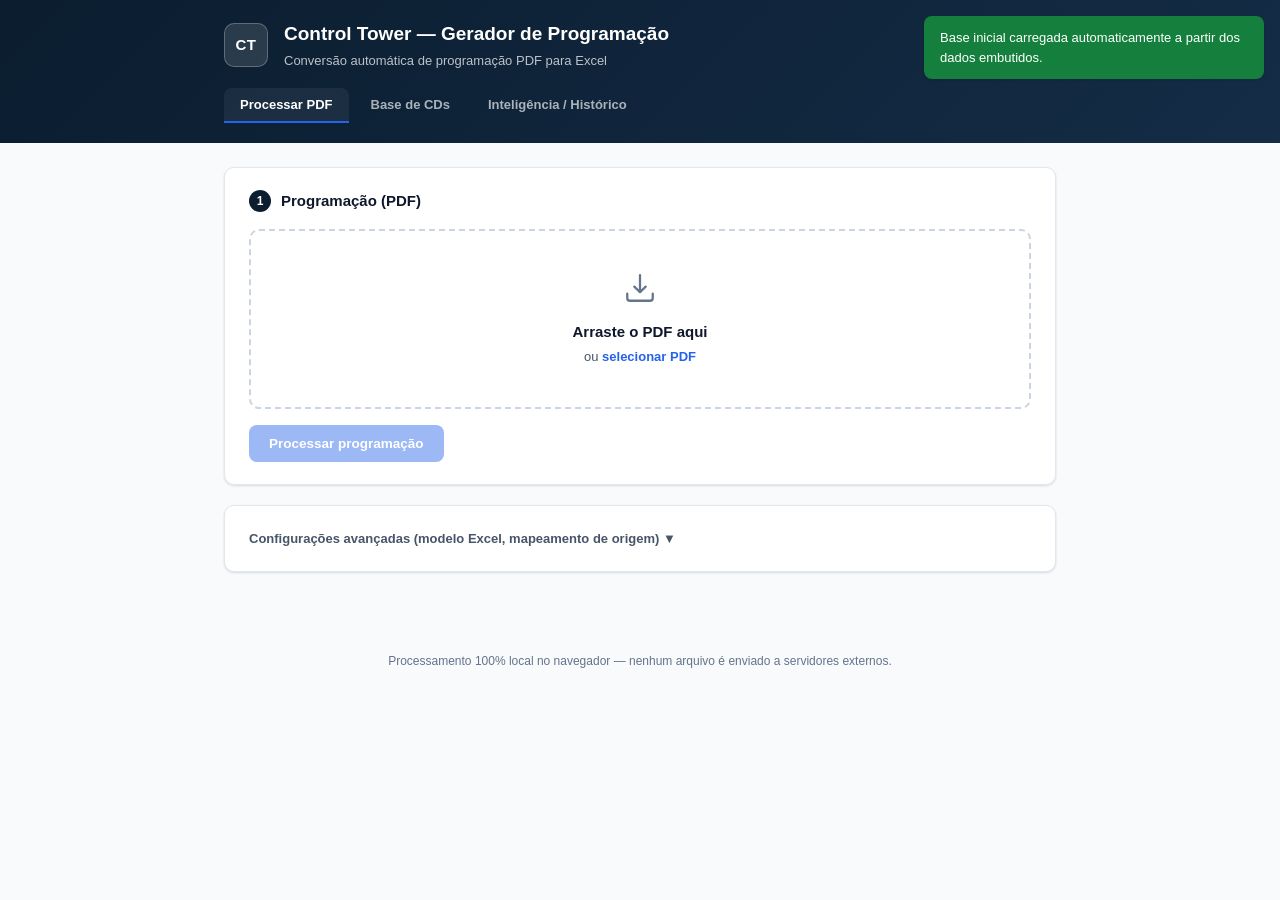
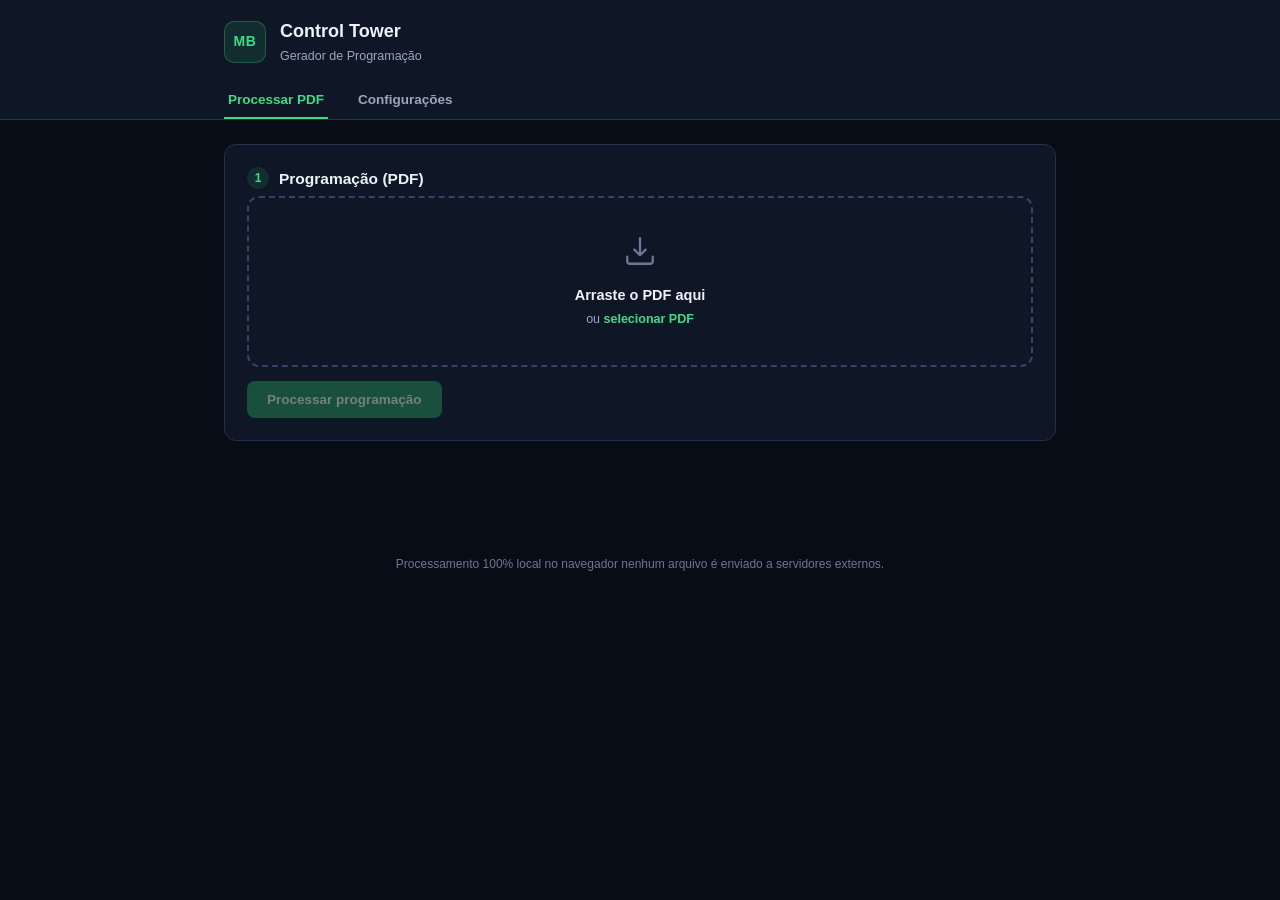
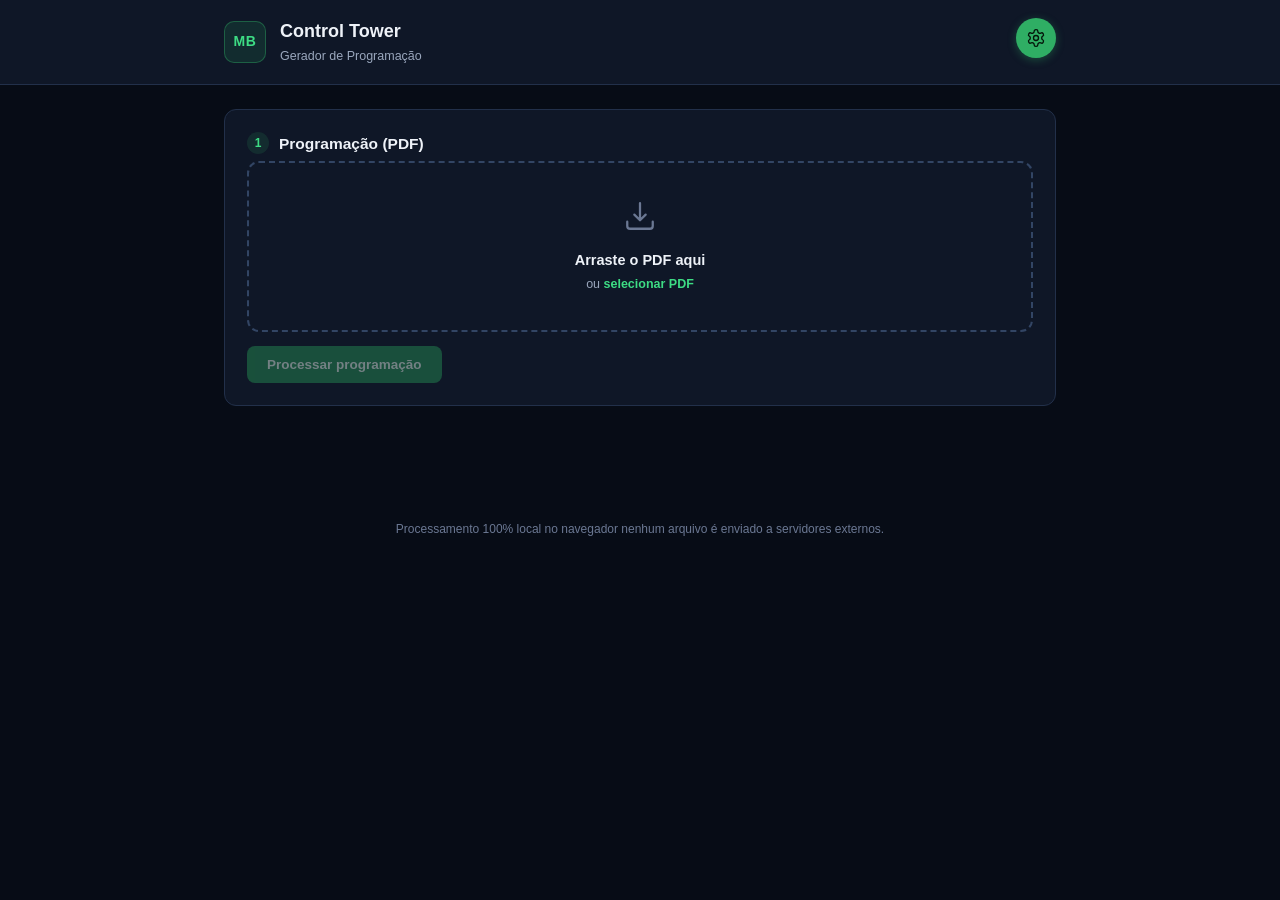
